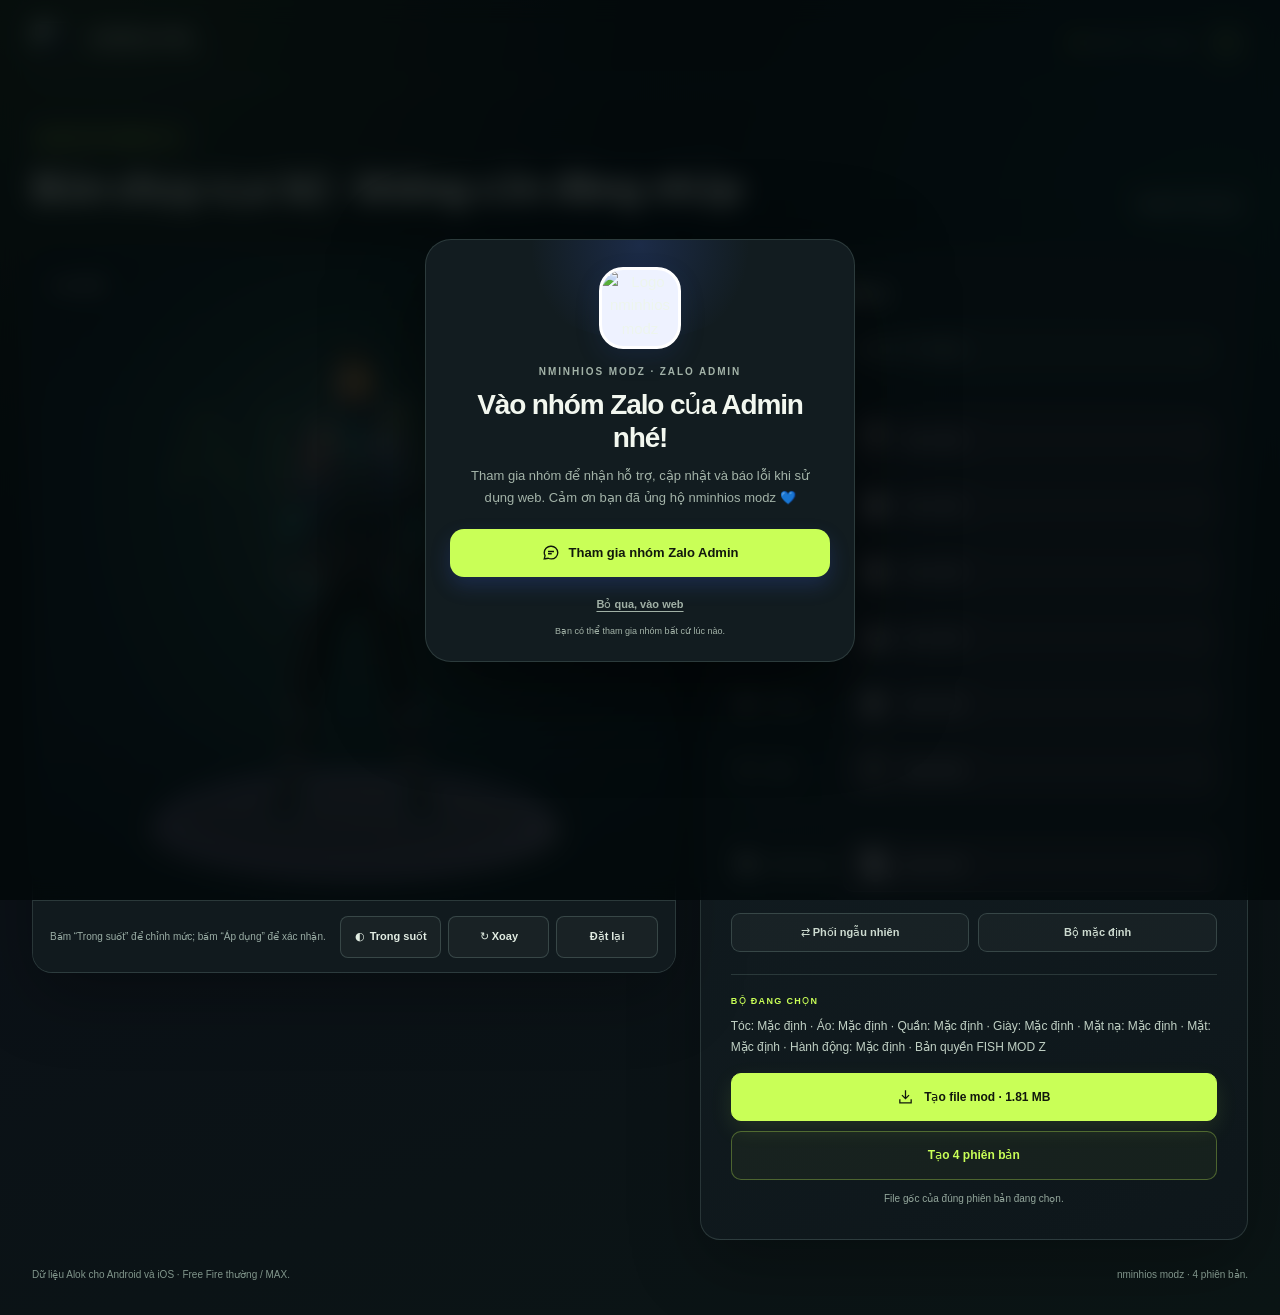
==== index.html @ ad5c14a6 "Add files via upload" ====
<!doctype html>
<html lang="vi">
<head>
  <meta charset="utf-8">
  <meta name="viewport" content="width=device-width,initial-scale=1,maximum-scale=1,user-scalable=no,viewport-fit=cover">
  <meta name="theme-color" content="#090e12">
  <meta name="description" content="nminhios modz — Tùy chỉnh trang phục Alok, xem trước 3D và xuất gói cho Android, iOS, Free Fire thường và MAX.">
  <meta name="author" content="nminhios modz">
  <meta property="og:title" content="nminhios modz — Alok Wardrobe Studio">
  <meta property="og:description" content="Không gian phối đồ Alok hiện đại, xem trước 3D và xuất gói theo phiên bản.">
  <meta property="og:image" content="https://cdn.upanhlaylink.com/i/TLOGJDhT.png">
  <link rel="icon" type="image/png" href="https://cdn.upanhlaylink.com/i/TLOGJDhT.png">
  <link rel="apple-touch-icon" href="https://cdn.upanhlaylink.com/i/TLOGJDhT.png">
  <title>nminhios modz — Alok Wardrobe Studio</title>
  <style>
    :root{color-scheme:dark;--bg:#111116;--panel:#1b1b23;--line:#30303a;--muted:#a1a1b0;--text:#f1f1f6;--accent:#b29aff;--green:#c5ee87}
    *{box-sizing:border-box}body{margin:0;background:var(--bg);color:var(--text);font:15px/1.5 system-ui,-apple-system,BlinkMacSystemFont,"Segoe UI",sans-serif}
    button,select,a{-webkit-tap-highlight-color:transparent}button,select{font:inherit}button,a{touch-action:manipulation}button{cursor:pointer}button:disabled{cursor:wait;opacity:.5}
    button:focus-visible,a:focus-visible,select:focus-visible{outline:3px solid var(--accent);outline-offset:4px}button{color:inherit}a{color:inherit;text-decoration:none}
    .shell{width:min(1240px,calc(100% - 64px));margin:auto}.topbar{height:86px;display:flex;align-items:center;justify-content:space-between;border-bottom:1px solid var(--line)}
    .brand{display:flex;align-items:center;gap:12px;font-size:13px;font-weight:800;letter-spacing:2px}.brandmark{display:grid;place-items:center;background:var(--accent);color:#181026;width:34px;height:34px;border-radius:10px;font-size:21px;letter-spacing:0}
    .platform{color:var(--muted);font-size:12px;display:flex;gap:8px;align-items:center}.dot{height:6px;width:6px;background:var(--green);border-radius:50%}
    .intro{padding:36px 0 26px;display:flex;align-items:flex-end;justify-content:space-between;gap:20px}.eyebrow{color:var(--accent);text-transform:uppercase;letter-spacing:2px;font-size:11px;font-weight:700;margin:0 0 8px}
    h1{font-size:34px;letter-spacing:-1px;line-height:1.15;margin:0 0 9px}.sub{color:var(--muted);margin:0;font-size:13px}.count{color:var(--muted);font-size:12px;padding-bottom:2px}
    .workspace{display:grid;grid-template-columns:minmax(0,1.15fr) minmax(350px,1fr);gap:22px;align-items:start}.stage{border:1px solid var(--line);border-radius:20px;overflow:hidden;background:#17171f;position:sticky;top:20px}
    .stage-head{position:absolute;z-index:2;top:22px;left:24px;right:24px;display:flex;justify-content:space-between;align-items:center;pointer-events:none}.character-name{font-size:20px;font-weight:800;letter-spacing:3px}.badge{font-size:10px;letter-spacing:1px;color:var(--muted);border:1px solid #494950;border-radius:20px;padding:4px 10px}
    #viewport{height:550px;position:relative;background:radial-gradient(ellipse at 50% 45%,#343041 0,#201e29 38%,#17171f 75%)}#viewport canvas{width:100%;height:100%;display:block;touch-action:none}
    .watermark{position:absolute;top:15%;left:50%;transform:translateX(-50%);font-size:100px;font-weight:900;letter-spacing:14px;color:#ffffff05;pointer-events:none;white-space:nowrap}
    #fallback{position:absolute;inset:0;width:100%;height:100%;object-fit:contain;display:none}.preview-message{position:absolute;inset:0;display:grid;place-content:center;padding:35px;text-align:center;color:var(--muted);font-size:13px;pointer-events:none}.preview-message.hidden{display:none}
    .stage-footer{padding:15px 22px;border-top:1px solid var(--line);display:flex;align-items:center;justify-content:space-between;gap:12px}.hint{margin:0;color:var(--muted);font-size:11px;max-width:270px}.view-tools{display:flex;gap:7px;flex-shrink:0}.small-button{background:#252530;border:1px solid #3c3b47;border-radius:8px;min-width:36px;padding:7px 10px;font-size:12px;white-space:nowrap}
    .panel{border:1px solid var(--line);border-radius:20px;padding:24px;background:var(--panel)}.panel-title{margin:0 0 16px;font-size:16px;letter-spacing:-.3px}.presets{display:grid;grid-template-columns:1fr 1fr;gap:10px;margin-bottom:26px}
    .preset{border:1px solid #41404b;background:#24232d;border-radius:12px;text-align:left;padding:12px 14px;transition:background .18s,border-color .18s}.preset:hover{background:#302b3c}.preset[aria-pressed="true"]{border-color:var(--accent);background:#b29aff14}.preset-num{color:var(--muted);font-size:10px;letter-spacing:1.6px;margin-bottom:5px;display:block}.preset-name{font-size:13px;font-weight:650;display:block}.preset-detail{font-size:10px;color:var(--muted);display:block;margin-top:3px}
    .form-row{display:grid;grid-template-columns:91px 1fr;align-items:center;gap:12px;margin:11px 0}.form-row label,.fixed-label{font-size:12px;color:var(--muted)}.row-icon{display:inline-block;width:22px;color:#d2c5f0;font-size:14px}.select-wrap{position:relative}.select-wrap::after{content:'⌄';position:absolute;right:15px;top:8px;pointer-events:none;color:var(--accent)}
    select{width:100%;appearance:none;background:#272631;border:1px solid #44424e;border-radius:10px;padding:10px 36px 10px 13px;color:var(--text);font-size:13px;cursor:pointer;min-height:42px}.fixed-value{background:#202029;border:1px solid #2e2d39;border-radius:10px;padding:10px 13px;font-size:13px;min-height:42px;display:flex;justify-content:space-between;align-items:center}.fixed-value .single{font-size:10px;color:#777684}
    .form-divider{height:1px;background:var(--line);margin:20px 0}.action-note{margin:7px 0 0 103px;font-size:11px;line-height:1.6;color:var(--muted)}.mix-tools{display:flex;gap:8px;margin-top:20px}.mix-tools button{border:1px solid #41404b;border-radius:9px;background:transparent;padding:8px 12px;font-size:12px;flex:1}.mix-tools button:hover{background:#2b2935}
    .download-area{margin-top:21px;border-top:1px solid var(--line);padding-top:20px}.selection-caption{color:var(--muted);font-size:10px;text-transform:uppercase;letter-spacing:1.3px;margin:0 0 6px}.selection-summary{font-size:12px;color:#d1c7e4;margin:0 0 16px;min-height:36px;line-height:1.7}.download{display:flex;width:100%;gap:10px;justify-content:center;align-items:center;background:var(--green);color:#202618;border:0;border-radius:11px;padding:13px 14px;font-weight:750;font-size:13px}.download:hover{background:#d5faa1}.download:disabled{background:#434b36;color:#a2aa96}.download svg{width:17px;height:17px}.status{font-size:11px;text-align:center;color:var(--muted);margin:10px 0 0;min-height:17px}.status.error{color:#ffaaaa}
    footer{color:#777684;padding:28px 0 30px;font-size:10px;display:flex;justify-content:space-between;gap:15px}footer a{text-decoration:underline}.noscript{padding:20px;color:#ffaaaa}
    @media(max-width:860px){.shell{width:calc(100% - 36px)}.workspace{grid-template-columns:1fr}.stage{position:relative;top:0}#viewport{height:470px}.intro{padding:26px 0 22px}.topbar{height:72px}.panel{padding:22px}.hint{max-width:240px}h1{font-size:29px}}
    @media(max-width:440px){.shell{width:calc(100% - 24px)}.platform{font-size:10px}.brand{font-size:11px;letter-spacing:1px}.brandmark{width:30px;height:30px}.count{display:none}#viewport{height:375px}.watermark{font-size:72px}.stage-head{top:17px;left:20px;right:20px}.stage-footer{padding:13px 16px}.hint{max-width:200px;font-size:10px}.small-button{padding:7px 8px}.panel{padding:18px}.form-row{grid-template-columns:78px 1fr;gap:8px}.action-note{margin-left:86px}.presets{gap:8px}.preset{padding:11px}.preset-detail{font-size:9px}footer{flex-direction:column;gap:5px}}
    @media(prefers-reduced-motion:reduce){*{transition:none!important;scroll-behavior:auto!important}}
  
    /* ===== Bộ chọn phiên bản ===== */
    .version-screen{padding:42px 0 28px}.version-card{background:#111318;border:1px solid var(--line);border-radius:18px;padding:24px;box-shadow:0 18px 50px rgba(0,0,0,.18)}
    .version-card h2{margin:0 0 7px;font-size:clamp(25px,4vw,38px);letter-spacing:-.03em}.version-card>p{margin:0 0 24px;color:var(--muted);line-height:1.6}
    .version-step{margin-top:22px}.version-step-title{display:flex;align-items:center;gap:9px;margin:0 0 12px;font-size:12px;font-weight:800;letter-spacing:.13em;text-transform:uppercase;color:#c9ccd4}.step-number{display:grid;place-items:center;width:24px;height:24px;border-radius:50%;background:#20242d;color:#fff;font-size:11px}
    .choice-grid{display:grid;grid-template-columns:repeat(2,minmax(0,1fr));gap:12px}.choice-card{width:100%;text-align:left;background:#171a20;border:1px solid #2a2e37;color:#f4f4f5;border-radius:13px;padding:17px 18px;cursor:pointer;transition:.18s ease}.choice-card:hover{border-color:#555c69;transform:translateY(-1px)}.choice-card.active{border-color:#f2f2f2;background:#20242b;box-shadow:inset 0 0 0 1px #f2f2f2}.choice-card strong{display:block;font-size:15px;margin-bottom:4px}.choice-card small{color:#8f96a3;font-size:12px}.choice-card.active small{color:#c8cbd2}
    .package-list{display:grid;gap:12px}.package-card{display:flex;align-items:center;justify-content:space-between;gap:16px;background:#171a20;border:1px solid #2a2e37;border-radius:13px;padding:18px;cursor:pointer;color:#fff;text-align:left}.package-card:hover{border-color:#777e8b}.package-card strong{display:block;margin-bottom:5px;font-size:15px}.package-card small{color:#9399a5}.package-arrow{font-size:22px;color:#d7dae0}.empty-version{border:1px dashed #343943;border-radius:13px;padding:24px;text-align:center;color:#8f96a3;background:#13161b}.empty-version strong{display:block;color:#d6d8dd;margin-bottom:6px}.hidden-version{display:none!important}.back-version{border:0;background:transparent;color:#a8aeb9;padding:0;cursor:pointer;font:inherit}.back-version:hover{color:#fff}.current-version{display:flex;align-items:center;gap:8px}
    @media(max-width:640px){.choice-grid{grid-template-columns:1fr}.version-screen{padding-top:24px}.version-card{padding:18px}}


</style>
<!-- Three.js (MIT)
The MIT License

Copyright © 2010-2025 three.js authors

Permission is hereby granted, free of charge, to any person obtaining a copy
of this software and associated documentation files (the "Software"), to deal
in the Software without restriction, including without limitation the rights
to use, copy, modify, merge, publish, distribute, sublicense, and/or sell
copies of the Software, and to permit persons to whom the Software is
furnished to do so, subject to the following conditions:

The above copyright notice and this permission notice shall be included in
all copies or substantial portions of the Software.

THE SOFTWARE IS PROVIDED "AS IS", WITHOUT WARRANTY OF ANY KIND, EXPRESS OR
IMPLIED, INCLUDING BUT NOT LIMITED TO THE WARRANTIES OF MERCHANTABILITY,
FITNESS FOR A PARTICULAR PURPOSE AND NONINFRINGEMENT. IN NO EVENT SHALL THE
AUTHORS OR COPYRIGHT HOLDERS BE LIABLE FOR ANY CLAIM, DAMAGES OR OTHER
LIABILITY, WHETHER IN AN ACTION OF CONTRACT, TORT OR OTHERWISE, ARISING FROM,
OUT OF OR IN CONNECTION WITH THE SOFTWARE OR THE USE OR OTHER DEALINGS IN
THE SOFTWARE.

-->



<style>.fish-top-actions{display:flex;align-items:center;gap:16px}.fish-nav{position:relative}.fish-menu-toggle{display:grid;place-items:center;width:42px;height:42px;border:1px solid var(--line);border-radius:10px;background:var(--panel);color:var(--text)}.fish-menu{position:absolute;right:0;top:50px;width:180px;z-index:50;padding:6px;background:var(--panel);border:1px solid var(--line);border-radius:12px;box-shadow:0 12px 35px #0008}.fish-menu[hidden]{display:none}.fish-menu a{display:block;padding:12px;border-radius:7px}.fish-menu a:hover{background:#302b40}@media(max-width:500px){.fish-top-actions .platform{display:none}.brand{font-size:10px;letter-spacing:1px}}</style><script defer src="./fish-menu.js"></script><script defer src="./fish-auth-return.js"></script>
<script defer src="./fish-export-points.js"></script><link rel="stylesheet" href="./category-icons.css"><link rel="stylesheet" href="./item-picker.css"><script defer src="./item-picker.js?v=20261011-1347"></script></head>
<body>
  <div class="shell">
    <header class="topbar">
      <a class="brand" href="#" aria-label="Trang chủ nminhios modz">
        <img class="brandmark" src="https://cdn.upanhlaylink.com/i/TLOGJDhT.png" alt="" width="44" height="44" fetchpriority="high">
        <span class="brand-lockup"><span class="brand-name">nminhios modz</span><span class="brand-subtitle">WARDROBE STUDIO</span></span>
      </a>
      <div class="fish-top-actions"><div class="platform"><span class="dot"></span> <span id="platform-label">Chọn phiên bản</span></div><div class="fish-nav"><button id="fish-menu-toggle" class="fish-menu-toggle" type="button" aria-label="Mở menu" aria-expanded="false" aria-controls="fish-menu"><svg width="23" height="23" viewBox="0 0 24 24" fill="none" stroke="currentColor" stroke-width="2" aria-hidden="true"><path d="M4 6h16M4 12h16M4 18h16"/></svg></button><nav id="fish-menu" class="fish-menu" aria-label="Menu chính" hidden><a href="./account.html">Chế độ chạy</a><a href="./earn.html">Hướng dẫn xuất</a><a href="https://zalo.me/g/dlqhlvurg4hyfahit1ou">Báo lỗi</a></nav></div></div>
    </header>



    <div class="intro" id="wardrobe-intro">
      <div><p class="eyebrow">PHỐI ĐỒ NHÂN VẬT</p><h1 id="fish-mod-turns" aria-live="polite">Đang tải lượt mod…</h1></div>
      <span class="count">Android · Free Fire thường</span>
    </div>
    <main class="workspace" id="wardrobe-workspace">
      
      <section class="stage" aria-label="Xem trước nhân vật Alok">
        <div class="stage-head"><span class="character-name">ALOK</span><span class="badge" id="preview-badge">XEM 3D</span></div>
        <div id="viewport">
          <span class="watermark" aria-hidden="true">ALOK</span>
          <img id="fallback" alt="Alok mặc bộ trang phục đang chọn">
          <div id="preview-message" class="preview-message" role="status">Đang mở Alok… Nếu khung xem trước không chạy, hãy tải file xuống và mở bằng Chrome hoặc Edge.</div>
        </div>
        <div class="stage-footer">
          <p id="preview-hint" class="hint">Bấm “Trong suốt” để chỉnh mức trong suốt của riêng nhân vật.</p>
          <div class="view-tools">
            <div class="transparency-control">
              <button class="small-button" id="character-transparency-toggle" type="button" aria-pressed="false" aria-expanded="false" aria-controls="transparency-popover" title="Chỉnh độ trong suốt của nhân vật">Trong suốt</button>
              <div class="transparency-popover" id="transparency-popover" role="dialog" aria-label="Điều chỉnh độ trong suốt" hidden>
                <div class="transparency-popover-head"><label for="character-transparency-range">Độ trong suốt</label><output id="character-transparency-value" for="character-transparency-range">28%</output></div>
                <input id="character-transparency-range" type="range" min="1" max="100" step="1" value="28" aria-label="Độ trong suốt của nhân vật từ 1 đến 100 phần trăm">
                <div class="transparency-range-labels"><span>1% · gần như đặc</span><span>100% · trong suốt</span></div>
                <p class="transparency-popover-note">Kéo thanh chọn mức, rồi bấm Áp dụng để thực hiện.</p>
                <div class="transparency-popover-actions">
                  <button id="character-transparency-restore" type="button">Khôi phục</button>
                  <button id="character-transparency-apply" type="button">Áp dụng</button>
                </div>
              </div>
            </div>
            <button class="small-button" id="rotate" type="button" aria-pressed="false" title="Tự xoay nhân vật">↻ Xoay</button>
            <button class="small-button" id="front" type="button" title="Trở về góc nhìn phía trước">Đặt lại</button>
          </div>
        </div>
      </section>
      <section class="panel" aria-label="Chọn trang phục">
        <h2 class="panel-title">Chọn trang phục</h2>
        <form id="wardrobe-form">
          <div hidden><select id="character" name="character"><option value="alok" selected>Alok</option></select></div>
          <div class="form-row"><label for="version">Phiên bản</label><div class="select-wrap"><select id="version" name="version">
            <option value="android-normal">Android · FF thường</option>
            <option value="android-max">Android · FF MAX</option>
            <option value="ios-normal">iOS · FF thường</option>
            <option value="ios-max">iOS · FF MAX</option>
          </select></div></div>
          <div class="form-divider"></div>
          <div class="form-row"><label for="hair"><img class="row-icon category-icon" src="./assets/category-icons/hair.webp" alt="" aria-hidden="true" width="32" height="32">Tóc</label><div class="select-wrap"><select id="hair" name="hair"></select></div></div>
          <div class="form-row"><label for="top"><img class="row-icon category-icon" src="./assets/category-icons/top.webp" alt="" aria-hidden="true" width="32" height="32">Áo</label><div class="select-wrap"><select id="top" name="top"></select></div></div>
          <div class="form-row"><label for="bottom"><img class="row-icon category-icon" src="./assets/category-icons/bottom.webp" alt="" aria-hidden="true" width="32" height="32">Quần</label><div class="select-wrap"><select id="bottom" name="bottom"></select></div></div>
          <div class="form-row"><label for="shoes"><img class="row-icon category-icon" src="./assets/category-icons/shoes.webp" alt="" aria-hidden="true" width="32" height="32">Giày</label><div class="select-wrap"><select id="shoes" name="shoes"></select></div></div>
          <div class="form-row"><label for="mask"><img class="row-icon category-icon" src="./assets/category-icons/mask.webp" alt="" aria-hidden="true" width="32" height="32">Mặt nạ</label><div class="select-wrap"><select id="mask" name="mask"></select></div></div>
          <div class="form-row"><label for="face"><img class="row-icon category-icon" src="./assets/category-icons/face.webp" alt="" aria-hidden="true" width="32" height="32">Mặt</label><div class="select-wrap"><select id="face" name="face"></select></div></div>
          <div class="form-divider"></div>
          <div class="form-row"><label for="action"><img class="row-icon category-icon" src="./assets/category-icons/action.webp" alt="" aria-hidden="true" width="32" height="32">Hành động</label><div class="select-wrap"><select id="action" name="action"></select></div></div>
        </form>
        <div class="mix-tools"><button id="randomize" type="button">⇄ Phối ngẫu nhiên</button><button id="reset" type="button">Bộ mặc định</button></div>
        <div class="download-area">
          <p class="selection-caption">Bộ đang chọn</p><p class="selection-summary" id="selection-summary" aria-live="polite"></p>
          <button class="download" id="download" type="button" disabled><svg aria-hidden="true" viewBox="0 0 24 24" fill="none" stroke="currentColor" stroke-width="1.8"><path d="M12 3v12m-5-5 5 5 5-5M4 16v5h16v-5"/></svg><span id="download-label">Đang tải dữ liệu…</span></button>
          <button class="download" id="download-all" type="button" disabled style="margin-top:10px"><span id="download-all-label">Tạo 4 phiên bản</span></button>
          <p id="status" class="status" role="status" aria-live="polite">Lựa chọn của bạn được lưu trên trình duyệt này.</p>
        </div>
      </section>
    </main>
    <noscript><p class="noscript">Bật JavaScript để chọn trang phục và tải file.</p></noscript>
    <footer><span>Dữ liệu Alok cho Android và iOS · Free Fire thường / MAX.</span><span>nminhios modz · 4 phiên bản.</span></footer>
  </div>

<script>
(() => {
 const versions=['android-normal','android-max','ios-normal','ios-max'];
 let saved;try{saved=localStorage.getItem('alok-current-version');}catch{}
 window.currentAlokVersion=versions.includes(saved)?saved:'android-normal';
 document.getElementById('version').value=window.currentAlokVersion;
})();
</script>
  <!-- Mọi dữ liệu được lưu ngay trong file này. Không xóa khối alok-data. -->
<script type="application/json" id="alok-data"></script>


<script type="application/json" id="shared-preview-data">{"encoding":"alok-gzip-shared-v1","data":"./eH,!!!!!!^$P+1h%*q@9t6)i36WW?K|k[H6Cid@pAKXHgv[|8Aoab1V_!W!:?a_h^kIs!!!!!","compact85":true,"byteLength":57}</script>
<script id="alok-data-unpack">!function(f){typeof module!='undefined'&&typeof exports=='object'?module.exports=f():typeof define!='undefined'&&define.amd?define(f):(typeof self!='undefined'?self:this).fflate=f()}(function(){var _e={};"use strict";var t=(typeof module!='undefined'&&typeof exports=='object'?function(_f){"use strict";var e,t=";var __w=require('worker_threads');__w.parentPort.on('message',function(m){onmessage({data:m})}),postMessage=function(m,t){__w.parentPort.postMessage(m,t)},close=process.exit;self=global";try{e=require("worker_threads").Worker}catch(e){}exports.default=e?function(r,n,o,a,s){var u=!1,i=new e(r+t,{eval:!0}).on("error",(function(e){return s(e,null)})).on("message",(function(e){return s(null,e)})).on("exit",(function(e){e&&!u&&s(Error("exited with code "+e),null)}));return i.postMessage(o,a),i.terminate=function(){return u=!0,e.prototype.terminate.call(i)},i}:function(e,t,r,n,o){setImmediate((function(){return o(Error("async operations unsupported - update to Node 12+ (or Node 10-11 with the --experimental-worker CLI flag)"),null)}));var a=function(){};return{terminate:a,postMessage:a}};return _f}:function(_f){"use strict";var e={};_f.default=function(r,t,s,a,n){var o=new Worker(e[t]||(e[t]=URL.createObjectURL(new Blob([r+';addEventListener("error",function(e){e=e.error;postMessage({$e$:[e.message,e.code,e.stack]})})'],{type:"text/javascript"}))));return o.onmessage=function(e){var r=e.data,t=r.$e$;if(t){var s=Error(t[0]);s.code=t[1],s.stack=t[2],n(s,null)}else n(null,r)},o.postMessage(s,a),o};return _f})({}),n=Uint8Array,r=Uint16Array,e=Int32Array,i=new n([0,0,0,0,0,0,0,0,1,1,1,1,2,2,2,2,3,3,3,3,4,4,4,4,5,5,5,5,0,0,0,0]),o=new n([0,0,0,0,1,1,2,2,3,3,4,4,5,5,6,6,7,7,8,8,9,9,10,10,11,11,12,12,13,13,0,0]),s=new n([16,17,18,0,8,7,9,6,10,5,11,4,12,3,13,2,14,1,15]),a=function(t,n){for(var i=new r(31),o=0;o<31;++o)i[o]=n+=1<<t[o-1];var s=new e(i[30]);for(o=1;o<30;++o)for(var a=i[o];a<i[o+1];++a)s[a]=a-i[o]<<5|o;return{b:i,r:s}},u=a(i,2),h=u.b,f=u.r;h[28]=258,f[258]=28;for(var l=a(o,0),c=l.b,p=l.r,v=new r(32768),d=0;d<32768;++d){var g=(43690&d)>>1|(21845&d)<<1;v[d]=((65280&(g=(61680&(g=(52428&g)>>2|(13107&g)<<2))>>4|(3855&g)<<4))>>8|(255&g)<<8)>>1}var y=function(t,n,e){for(var i=t.length,o=0,s=new r(n);o<i;++o)t[o]&&++s[t[o]-1];var a,u=new r(n);for(o=1;o<n;++o)u[o]=u[o-1]+s[o-1]<<1;if(e){a=new r(1<<n);var h=15-n;for(o=0;o<i;++o)if(t[o])for(var f=o<<4|t[o],l=n-t[o],c=u[t[o]-1]++<<l,p=c|(1<<l)-1;c<=p;++c)a[v[c]>>h]=f}else for(a=new r(i),o=0;o<i;++o)t[o]&&(a[o]=v[u[t[o]-1]++]>>15-t[o]);return a},m=new n(288);for(d=0;d<144;++d)m[d]=8;for(d=144;d<256;++d)m[d]=9;for(d=256;d<280;++d)m[d]=7;for(d=280;d<288;++d)m[d]=8;var b=new n(32);for(d=0;d<32;++d)b[d]=5;var w=y(m,9,0),x=y(m,9,1),z=y(b,5,0),k=y(b,5,1),M=function(t){for(var n=t[0],r=1;r<t.length;++r)t[r]>n&&(n=t[r]);return n},S=function(t,n,r){var e=n/8|0;return(t[e]|t[e+1]<<8)>>(7&n)&r},A=function(t,n){var r=n/8|0;return(t[r]|t[r+1]<<8|t[r+2]<<16)>>(7&n)},T=function(t){return(t+7)/8|0},D=function(t,r,e){return(null==r||r<0)&&(r=0),(null==e||e>t.length)&&(e=t.length),new n(t.subarray(r,e))};_e.FlateErrorCode={UnexpectedEOF:0,InvalidBlockType:1,InvalidLengthLiteral:2,InvalidDistance:3,StreamFinished:4,NoStreamHandler:5,InvalidHeader:6,NoCallback:7,InvalidUTF8:8,ExtraFieldTooLong:9,InvalidDate:10,FilenameTooLong:11,StreamFinishing:12,InvalidZipData:13,UnknownCompressionMethod:14};var C=["unexpected EOF","invalid block type","invalid length/literal","invalid distance","stream finished","no stream handler",,"no callback","invalid UTF-8 data","extra field too long","date not in range 1980-2099","filename too long","stream finishing","invalid zip data"],I=function(t,n,r){var e=Error(n||C[t]);if(e.code=t,Error.captureStackTrace&&Error.captureStackTrace(e,I),!r)throw e;return e},U=function(t,r,e,a){var u=t.length,f=a?a.length:0;if(!u||r.f&&!r.l)return e||new n(0);var l=!e,p=l||2!=r.i,v=r.i;l&&(e=new n(3*u));var d=function(t){var r=e.length;if(t>r){var i=new n(Math.max(2*r,t));i.set(e),e=i}},g=r.f||0,m=r.p||0,b=r.b||0,w=r.l,z=r.d,C=r.m,U=r.n,F=8*u;do{if(!w){g=S(t,m,1);var E=S(t,m+1,3);if(m+=3,!E){var Z=t[(J=T(m)+4)-4]|t[J-3]<<8,q=J+Z;if(q>u){v&&I(0);break}p&&d(b+Z),e.set(t.subarray(J,q),b),r.b=b+=Z,r.p=m=8*q,r.f=g;continue}if(1==E)w=x,z=k,C=9,U=5;else if(2==E){var O=S(t,m,31)+257,G=S(t,m+10,15)+4,L=O+S(t,m+5,31)+1;m+=14;for(var H=new n(L),j=new n(19),N=0;N<G;++N)j[s[N]]=S(t,m+3*N,7);m+=3*G;var P=M(j),B=(1<<P)-1,Y=y(j,P,1);for(N=0;N<L;){var J,K=Y[S(t,m,B)];if(m+=15&K,(J=K>>4)<16)H[N++]=J;else{var Q=0,R=0;for(16==J?(R=3+S(t,m,3),m+=2,Q=H[N-1]):17==J?(R=3+S(t,m,7),m+=3):18==J&&(R=11+S(t,m,127),m+=7);R--;)H[N++]=Q}}var V=H.subarray(0,O),W=H.subarray(O);C=M(V),U=M(W),w=y(V,C,1),z=y(W,U,1)}else I(1);if(m>F){v&&I(0);break}}p&&d(b+131072);for(var X=(1<<C)-1,$=(1<<U)-1,_=m;;_=m){var tt=(Q=w[A(t,m)&X])>>4;if((m+=15&Q)>F){v&&I(0);break}if(Q||I(2),tt<256)e[b++]=tt;else{if(256==tt){_=m,w=null;break}var nt=tt-254;tt>264&&(nt=S(t,m,(1<<(it=i[N=tt-257]))-1)+h[N],m+=it);var rt=z[A(t,m)&$],et=rt>>4;if(rt||I(3),m+=15&rt,W=c[et],et>3){var it=o[et];W+=A(t,m)&(1<<it)-1,m+=it}if(m>F){v&&I(0);break}p&&d(b+131072);var ot=b+nt;if(b<W){var st=f-W,at=Math.min(W,ot);for(st+b<0&&I(3);b<at;++b)e[b]=a[st+b]}for(;b<ot;++b)e[b]=e[b-W]}}r.l=w,r.p=_,r.b=b,r.f=g,w&&(g=1,r.m=C,r.d=z,r.n=U)}while(!g);return b!=e.length&&l?D(e,0,b):e.subarray(0,b)},F=function(t,n,r){var e=n/8|0;t[e]|=r<<=7&n,t[e+1]|=r>>8},E=function(t,n,r){var e=n/8|0;t[e]|=r<<=7&n,t[e+1]|=r>>8,t[e+2]|=r>>16},Z=function(t,e){for(var i=[],o=0;o<t.length;++o)t[o]&&i.push({s:o,f:t[o]});var s=i.length,a=i.slice();if(!s)return{t:N,l:0};if(1==s){var u=new n(i[0].s+1);return u[i[0].s]=1,{t:u,l:1}}i.sort((function(t,n){return t.f-n.f})),i.push({s:-1,f:25001});var h=i[0],f=i[1],l=0,c=1,p=2;for(i[0]={s:-1,f:h.f+f.f,l:h,r:f};c!=s-1;)h=i[i[l].f<i[p].f?l++:p++],f=i[l!=c&&i[l].f<i[p].f?l++:p++],i[c++]={s:-1,f:h.f+f.f,l:h,r:f};var v=a[0].s;for(o=1;o<s;++o)a[o].s>v&&(v=a[o].s);var d=new r(v+1),g=q(i[c-1],d,0);if(g>e){o=0;var y=0,m=g-e,b=1<<m;for(a.sort((function(t,n){return d[n.s]-d[t.s]||t.f-n.f}));o<s;++o){var w=a[o].s;if(!(d[w]>e))break;y+=b-(1<<g-d[w]),d[w]=e}for(y>>=m;y>0;){var x=a[o].s;d[x]<e?y-=1<<e-d[x]++-1:++o}for(;o>=0&&y;--o){var z=a[o].s;d[z]==e&&(--d[z],++y)}g=e}return{t:new n(d),l:g}},q=function(t,n,r){return-1==t.s?Math.max(q(t.l,n,r+1),q(t.r,n,r+1)):n[t.s]=r},O=function(t){for(var n=t.length;n&&!t[--n];);for(var e=new r(++n),i=0,o=t[0],s=1,a=function(t){e[i++]=t},u=1;u<=n;++u)if(t[u]==o&&u!=n)++s;else{if(!o&&s>2){for(;s>138;s-=138)a(32754);s>2&&(a(s>10?s-11<<5|28690:s-3<<5|12305),s=0)}else if(s>3){for(a(o),--s;s>6;s-=6)a(8304);s>2&&(a(s-3<<5|8208),s=0)}for(;s--;)a(o);s=1,o=t[u]}return{c:e.subarray(0,i),n:n}},G=function(t,n){for(var r=0,e=0;e<n.length;++e)r+=t[e]*n[e];return r},L=function(t,n,r){var e=r.length,i=T(n+2);t[i]=255&e,t[i+1]=e>>8,t[i+2]=255^t[i],t[i+3]=255^t[i+1];for(var o=0;o<e;++o)t[i+o+4]=r[o];return 8*(i+4+e)},H=function(t,n,e,a,u,h,f,l,c,p,v){F(n,v++,e),++u[256];for(var d=Z(u,15),g=d.t,x=d.l,k=Z(h,15),M=k.t,S=k.l,A=O(g),T=A.c,D=A.n,C=O(M),I=C.c,U=C.n,q=new r(19),H=0;H<T.length;++H)++q[31&T[H]];for(H=0;H<I.length;++H)++q[31&I[H]];for(var j=Z(q,7),N=j.t,P=j.l,B=19;B>4&&!N[s[B-1]];--B);var Y,J,K,Q,R=p+5<<3,V=G(u,m)+G(h,b)+f,W=G(u,g)+G(h,M)+f+14+3*B+G(q,N)+2*q[16]+3*q[17]+7*q[18];if(c>=0&&R<=V&&R<=W)return L(n,v,t.subarray(c,c+p));if(F(n,v,1+(W<V)),v+=2,W<V){Y=y(g,x,0),J=g,K=y(M,S,0),Q=M;var X=y(N,P,0);for(F(n,v,D-257),F(n,v+5,U-1),F(n,v+10,B-4),v+=14,H=0;H<B;++H)F(n,v+3*H,N[s[H]]);v+=3*B;for(var $=[T,I],_=0;_<2;++_){var tt=$[_];for(H=0;H<tt.length;++H)F(n,v,X[rt=31&tt[H]]),v+=N[rt],rt>15&&(F(n,v,tt[H]>>5&127),v+=tt[H]>>12)}}else Y=w,J=m,K=z,Q=b;for(H=0;H<l;++H){var nt=a[H];if(nt>255){var rt;E(n,v,Y[257+(rt=nt>>18&31)]),v+=J[rt+257],rt>7&&(F(n,v,nt>>23&31),v+=i[rt]);var et=31&nt;E(n,v,K[et]),v+=Q[et],et>3&&(E(n,v,nt>>5&8191),v+=o[et])}else E(n,v,Y[nt]),v+=J[nt]}return E(n,v,Y[256]),v+J[256]},j=new e([65540,131080,131088,131104,262176,1048704,1048832,2114560,2117632]),N=new n(0),P=function(t,s,a,u,h,l){var c=l.z||t.length,v=new n(u+c+5*(1+Math.ceil(c/7e3))+h),d=v.subarray(u,v.length-h),g=l.l,y=7&(l.r||0);if(s){y&&(d[0]=l.r>>3);for(var m=j[s-1],b=m>>13,w=8191&m,x=(1<<a)-1,z=l.p||new r(32768),k=l.h||new r(x+1),M=Math.ceil(a/3),S=2*M,A=function(n){return(t[n]^t[n+1]<<M^t[n+2]<<S)&x},C=new e(25e3),I=new r(288),U=new r(32),F=0,E=0,Z=l.i||0,q=0,O=l.w||0,G=0;Z+2<c;++Z){var N=A(Z),P=32767&Z,B=k[N];if(z[P]=B,k[N]=P,O<=Z){var Y=c-Z;if((F>7e3||q>24576)&&(Y>423||!g)){y=H(t,d,0,C,I,U,E,q,G,Z-G,y),q=F=E=0,G=Z;for(var J=0;J<286;++J)I[J]=0;for(J=0;J<30;++J)U[J]=0}var K=2,Q=0,R=w,V=P-B&32767;if(Y>2&&N==A(Z-V))for(var W=Math.min(b,Y)-1,X=Math.min(32767,Z),$=Math.min(258,Y);V<=X&&--R&&P!=B;){if(t[Z+K]==t[Z+K-V]){for(var _=0;_<$&&t[Z+_]==t[Z+_-V];++_);if(_>K){if(K=_,Q=V,_>W)break;var tt=Math.min(V,_-2),nt=0;for(J=0;J<tt;++J){var rt=Z-V+J&32767,et=rt-z[rt]&32767;et>nt&&(nt=et,B=rt)}}}V+=(P=B)-(B=z[P])&32767}if(Q){C[q++]=268435456|f[K]<<18|p[Q];var it=31&f[K],ot=31&p[Q];E+=i[it]+o[ot],++I[257+it],++U[ot],O=Z+K,++F}else C[q++]=t[Z],++I[t[Z]]}}for(Z=Math.max(Z,O);Z<c;++Z)C[q++]=t[Z],++I[t[Z]];y=H(t,d,g,C,I,U,E,q,G,Z-G,y),g||(l.r=7&y|d[y/8|0]<<3,y-=7,l.h=k,l.p=z,l.i=Z,l.w=O)}else{for(Z=l.w||0;Z<c+g;Z+=65535){var st=Z+65535;st>=c&&(d[y/8|0]=g,st=c),y=L(d,y+1,t.subarray(Z,st))}l.i=c}return D(v,0,u+T(y)+h)},B=function(){for(var t=new Int32Array(256),n=0;n<256;++n){for(var r=n,e=9;--e;)r=(1&r&&-306674912)^r>>>1;t[n]=r}return t}(),Y=function(){var t=-1;return{p:function(n){for(var r=t,e=0;e<n.length;++e)r=B[255&r^n[e]]^r>>>8;t=r},d:function(){return~t}}},J=function(){var t=1,n=0;return{p:function(r){for(var e=t,i=n,o=0|r.length,s=0;s!=o;){for(var a=Math.min(s+2655,o);s<a;++s)i+=e+=r[s];e=(65535&e)+15*(e>>16),i=(65535&i)+15*(i>>16)}t=e,n=i},d:function(){return(255&(t%=65521))<<24|(65280&t)<<8|(255&(n%=65521))<<8|n>>8}}},K=function(t,r,e,i,o){if(!o&&(o={l:1},r.dictionary)){var s=r.dictionary.subarray(-32768),a=new n(s.length+t.length);a.set(s),a.set(t,s.length),t=a,o.w=s.length}return P(t,null==r.level?6:r.level,null==r.mem?o.l?Math.ceil(1.5*Math.max(8,Math.min(13,Math.log(t.length)))):20:12+r.mem,e,i,o)},Q=function(t,n){var r={};for(var e in t)r[e]=t[e];for(var e in n)r[e]=n[e];return r},R=function(t,n,r){for(var e=t(),i=""+t,o=i.slice(i.indexOf("[")+1,i.lastIndexOf("]")).replace(/\s+/g,"").split(","),s=0;s<e.length;++s){var a=e[s],u=o[s];if("function"==typeof a){n+=";"+u+"=";var h=""+a;if(a.prototype)if(-1!=h.indexOf("[native code]")){var f=h.indexOf(" ",8)+1;n+=h.slice(f,h.indexOf("(",f))}else for(var l in n+=h,a.prototype)n+=";"+u+".prototype."+l+"="+a.prototype[l];else n+=h}else r[u]=a}return n},V=[],W=function(t){var n=[];for(var r in t)t[r].buffer&&n.push((t[r]=new t[r].constructor(t[r])).buffer);return n},X=function(n,r,e,i){if(!V[e]){for(var o="",s={},a=n.length-1,u=0;u<a;++u)o=R(n[u],o,s);V[e]={c:R(n[a],o,s),e:s}}var h=Q({},V[e].e);return(0,t.default)(V[e].c+";onmessage=function(e){for(var k in e.data)self[k]=e.data[k];onmessage="+r+"}",e,h,W(h),i)},$=function(){return[n,r,e,i,o,s,h,c,x,k,v,C,y,M,S,A,T,D,I,U,Tt,it,ot]},_=function(){return[n,r,e,i,o,s,f,p,w,m,z,b,v,j,N,y,F,E,Z,q,O,G,L,H,T,D,P,K,kt,it]},tt=function(){return[pt,gt,ct,Y,B]},nt=function(){return[vt,dt]},rt=function(){return[yt,ct,J]},et=function(){return[mt]},it=function(t){return postMessage(t,[t.buffer])},ot=function(t){return t&&{out:t.size&&new n(t.size),dictionary:t.dictionary}},st=function(t,n,r,e,i,o){var s=X(r,e,i,(function(t,n){s.terminate(),o(t,n)}));return s.postMessage([t,n],n.consume?[t.buffer]:[]),function(){s.terminate()}},at=function(t){return t.ondata=function(t,n){return postMessage([t,n],[t.buffer])},function(n){n.data.length?(t.push(n.data[0],n.data[1]),postMessage([n.data[0].length])):t.flush()}},ut=function(t,n,r,e,i,o,s){var a,u=X(t,e,i,(function(t,r){t?(u.terminate(),n.ondata.call(n,t)):Array.isArray(r)?1==r.length?(n.queuedSize-=r[0],n.ondrain&&n.ondrain(r[0])):(r[1]&&u.terminate(),n.ondata.call(n,t,r[0],r[1])):s(r)}));u.postMessage(r),n.queuedSize=0,n.push=function(t,r){n.ondata||I(5),a&&n.ondata(I(4,0,1),null,!!r),n.queuedSize+=t.length,u.postMessage([t,a=r],[t.buffer])},n.terminate=function(){u.terminate()},o&&(n.flush=function(){u.postMessage([])})},ht=function(t,n){return t[n]|t[n+1]<<8},ft=function(t,n){return(t[n]|t[n+1]<<8|t[n+2]<<16|t[n+3]<<24)>>>0},lt=function(t,n){return ft(t,n)+4294967296*ft(t,n+4)},ct=function(t,n,r){for(;r;++n)t[n]=r,r>>>=8},pt=function(t,n){var r=n.filename;if(t[0]=31,t[1]=139,t[2]=8,t[8]=n.level<2?4:9==n.level?2:0,t[9]=3,0!=n.mtime&&ct(t,4,Math.floor(new Date(n.mtime||Date.now())/1e3)),r){t[3]=8;for(var e=0;e<=r.length;++e)t[e+10]=r.charCodeAt(e)}},vt=function(t){31==t[0]&&139==t[1]&&8==t[2]||I(6,"invalid gzip data");var n=t[3],r=10;4&n&&(r+=2+(t[10]|t[11]<<8));for(var e=(n>>3&1)+(n>>4&1);e>0;e-=!t[r++]);return r+(2&n)},dt=function(t){var n=t.length;return(t[n-4]|t[n-3]<<8|t[n-2]<<16|t[n-1]<<24)>>>0},gt=function(t){return 10+(t.filename?t.filename.length+1:0)},yt=function(t,n){var r=n.level,e=0==r?0:r<6?1:9==r?3:2;if(t[0]=120,t[1]=e<<6|(n.dictionary&&32),t[1]|=31-(t[0]<<8|t[1])%31,n.dictionary){var i=J();i.p(n.dictionary),ct(t,2,i.d())}},mt=function(t,n){return(8!=(15&t[0])||t[0]>>4>7||(t[0]<<8|t[1])%31)&&I(6,"invalid zlib data"),(t[1]>>5&1)==+!n&&I(6,"invalid zlib data: "+(32&t[1]?"need":"unexpected")+" dictionary"),2+(t[1]>>3&4)};function bt(t,n){return"function"==typeof t&&(n=t,t={}),this.ondata=n,t}var wt=function(){function t(t,r){if("function"==typeof t&&(r=t,t={}),this.ondata=r,this.o=t||{},this.s={l:0,i:32768,w:32768,z:32768},this.b=new n(98304),this.o.dictionary){var e=this.o.dictionary.subarray(-32768);this.b.set(e,32768-e.length),this.s.i=32768-e.length}}return t.prototype.p=function(t,n){this.ondata(K(t,this.o,0,0,this.s),n)},t.prototype.push=function(t,r){this.ondata||I(5),this.s.l&&I(4);var e=t.length+this.s.z;if(e>this.b.length){if(e>2*this.b.length-32768){var i=new n(-32768&e);i.set(this.b.subarray(0,this.s.z)),this.b=i}var o=this.b.length-this.s.z;this.b.set(t.subarray(0,o),this.s.z),this.s.z=this.b.length,this.p(this.b,!1),this.b.set(this.b.subarray(-32768)),this.b.set(t.subarray(o),32768),this.s.z=t.length-o+32768,this.s.i=32766,this.s.w=32768}else this.b.set(t,this.s.z),this.s.z+=t.length;this.s.l=1&r,(this.s.z>this.s.w+8191||r)&&(this.p(this.b,r||!1),this.s.w=this.s.i,this.s.i-=2)},t.prototype.flush=function(){this.ondata||I(5),this.s.l&&I(4),this.p(this.b,!1),this.s.w=this.s.i,this.s.i-=2},t}();_e.Deflate=wt;var xt=function(){return function(t,n){ut([_,function(){return[at,wt]}],this,bt.call(this,t,n),(function(t){var n=new wt(t.data);onmessage=at(n)}),6,1)}}();function zt(t,n,r){return r||(r=n,n={}),"function"!=typeof r&&I(7),st(t,n,[_],(function(t){return it(kt(t.data[0],t.data[1]))}),0,r)}function kt(t,n){return K(t,n||{},0,0)}_e.AsyncDeflate=xt,_e.deflate=zt,_e.deflateSync=kt;var Mt=function(){function t(t,r){"function"==typeof t&&(r=t,t={}),this.ondata=r;var e=t&&t.dictionary&&t.dictionary.subarray(-32768);this.s={i:0,b:e?e.length:0},this.o=new n(32768),this.p=new n(0),e&&this.o.set(e)}return t.prototype.e=function(t){if(this.ondata||I(5),this.d&&I(4),this.p.length){if(t.length){var r=new n(this.p.length+t.length);r.set(this.p),r.set(t,this.p.length),this.p=r}}else this.p=t},t.prototype.c=function(t){this.s.i=+(this.d=t||!1);var n=this.s.b,r=U(this.p,this.s,this.o);this.ondata(D(r,n,this.s.b),this.d),this.o=D(r,this.s.b-32768),this.s.b=this.o.length,this.p=D(this.p,this.s.p/8|0),this.s.p&=7},t.prototype.push=function(t,n){this.e(t),this.c(n)},t}();_e.Inflate=Mt;var St=function(){return function(t,n){ut([$,function(){return[at,Mt]}],this,bt.call(this,t,n),(function(t){var n=new Mt(t.data);onmessage=at(n)}),7,0)}}();function At(t,n,r){return r||(r=n,n={}),"function"!=typeof r&&I(7),st(t,n,[$],(function(t){return it(Tt(t.data[0],ot(t.data[1])))}),1,r)}function Tt(t,n){return U(t,{i:2},n&&n.out,n&&n.dictionary)}_e.AsyncInflate=St,_e.inflate=At,_e.inflateSync=Tt;var Dt=function(){function t(t,n){this.c=Y(),this.l=0,this.v=1,wt.call(this,t,n)}return t.prototype.push=function(t,n){this.c.p(t),this.l+=t.length,wt.prototype.push.call(this,t,n)},t.prototype.p=function(t,n){var r=K(t,this.o,this.v&&gt(this.o),n&&8,this.s);this.v&&(pt(r,this.o),this.v=0),n&&(ct(r,r.length-8,this.c.d()),ct(r,r.length-4,this.l)),this.ondata(r,n)},t.prototype.flush=function(){wt.prototype.flush.call(this)},t}();_e.Gzip=Dt,_e.Compress=Dt;var Ct=function(){return function(t,n){ut([_,tt,function(){return[at,wt,Dt]}],this,bt.call(this,t,n),(function(t){var n=new Dt(t.data);onmessage=at(n)}),8,1)}}();function It(t,n,r){return r||(r=n,n={}),"function"!=typeof r&&I(7),st(t,n,[_,tt,function(){return[Ut]}],(function(t){return it(Ut(t.data[0],t.data[1]))}),2,r)}function Ut(t,n){n||(n={});var r=Y(),e=t.length;r.p(t);var i=K(t,n,gt(n),8),o=i.length;return pt(i,n),ct(i,o-8,r.d()),ct(i,o-4,e),i}_e.AsyncGzip=Ct,_e.AsyncCompress=Ct,_e.gzip=It,_e.compress=It,_e.gzipSync=Ut,_e.compressSync=Ut;var Ft=function(){function t(t,n){this.v=1,this.r=0,Mt.call(this,t,n)}return t.prototype.push=function(t,r){if(Mt.prototype.e.call(this,t),this.r+=t.length,this.v){var e=this.p.subarray(this.v-1),i=e.length>3?vt(e):4;if(i>e.length){if(!r)return}else this.v>1&&this.onmember&&this.onmember(this.r-e.length);this.p=e.subarray(i),this.v=0}Mt.prototype.c.call(this,r),!this.s.f||this.s.l||r||(this.v=T(this.s.p)+9,this.s={i:0},this.o=new n(0),this.push(new n(0),r))},t}();_e.Gunzip=Ft;var Et=function(){return function(t,n){var r=this;ut([$,nt,function(){return[at,Mt,Ft]}],this,bt.call(this,t,n),(function(t){var n=new Ft(t.data);n.onmember=function(t){return postMessage(t)},onmessage=at(n)}),9,0,(function(t){return r.onmember&&r.onmember(t)}))}}();function Zt(t,n,r){return r||(r=n,n={}),"function"!=typeof r&&I(7),st(t,n,[$,nt,function(){return[qt]}],(function(t){return it(qt(t.data[0],t.data[1]))}),3,r)}function qt(t,r){var e=vt(t);return e+8>t.length&&I(6,"invalid gzip data"),U(t.subarray(e,-8),{i:2},r&&r.out||new n(dt(t)),r&&r.dictionary)}_e.AsyncGunzip=Et,_e.gunzip=Zt,_e.gunzipSync=qt;var Ot=function(){function t(t,n){this.c=J(),this.v=1,wt.call(this,t,n)}return t.prototype.push=function(t,n){this.c.p(t),wt.prototype.push.call(this,t,n)},t.prototype.p=function(t,n){var r=K(t,this.o,this.v&&(this.o.dictionary?6:2),n&&4,this.s);this.v&&(yt(r,this.o),this.v=0),n&&ct(r,r.length-4,this.c.d()),this.ondata(r,n)},t.prototype.flush=function(){wt.prototype.flush.call(this)},t}();_e.Zlib=Ot;var Gt=function(){return function(t,n){ut([_,rt,function(){return[at,wt,Ot]}],this,bt.call(this,t,n),(function(t){var n=new Ot(t.data);onmessage=at(n)}),10,1)}}();function Lt(t,n,r){return r||(r=n,n={}),"function"!=typeof r&&I(7),st(t,n,[_,rt,function(){return[Ht]}],(function(t){return it(Ht(t.data[0],t.data[1]))}),4,r)}function Ht(t,n){n||(n={});var r=J();r.p(t);var e=K(t,n,n.dictionary?6:2,4);return yt(e,n),ct(e,e.length-4,r.d()),e}_e.AsyncZlib=Gt,_e.zlib=Lt,_e.zlibSync=Ht;var jt=function(){function t(t,n){Mt.call(this,t,n),this.v=t&&t.dictionary?2:1}return t.prototype.push=function(t,n){if(Mt.prototype.e.call(this,t),this.v){if(this.p.length<6&&!n)return;this.p=this.p.subarray(mt(this.p,this.v-1)),this.v=0}n&&(this.p.length<4&&I(6,"invalid zlib data"),this.p=this.p.subarray(0,-4)),Mt.prototype.c.call(this,n)},t}();_e.Unzlib=jt;var Nt=function(){return function(t,n){ut([$,et,function(){return[at,Mt,jt]}],this,bt.call(this,t,n),(function(t){var n=new jt(t.data);onmessage=at(n)}),11,0)}}();function Pt(t,n,r){return r||(r=n,n={}),"function"!=typeof r&&I(7),st(t,n,[$,et,function(){return[Bt]}],(function(t){return it(Bt(t.data[0],ot(t.data[1])))}),5,r)}function Bt(t,n){return U(t.subarray(mt(t,n&&n.dictionary),-4),{i:2},n&&n.out,n&&n.dictionary)}_e.AsyncUnzlib=Nt,_e.unzlib=Pt,_e.unzlibSync=Bt;var Yt=function(){function t(t,n){this.o=bt.call(this,t,n)||{},this.G=Ft,this.I=Mt,this.Z=jt}return t.prototype.i=function(){var t=this;this.s.ondata=function(n,r){t.ondata(n,r)}},t.prototype.push=function(t,r){if(this.ondata||I(5),this.s)this.s.push(t,r);else{if(this.p&&this.p.length){var e=new n(this.p.length+t.length);e.set(this.p),e.set(t,this.p.length)}else this.p=t;this.p.length>2&&(this.s=31==this.p[0]&&139==this.p[1]&&8==this.p[2]?new this.G(this.o):8!=(15&this.p[0])||this.p[0]>>4>7||(this.p[0]<<8|this.p[1])%31?new this.I(this.o):new this.Z(this.o),this.i(),this.s.push(this.p,r),this.p=null)}},t}();_e.Decompress=Yt;var Jt=function(){function t(t,n){Yt.call(this,t,n),this.queuedSize=0,this.G=Et,this.I=St,this.Z=Nt}return t.prototype.i=function(){var t=this;this.s.ondata=function(n,r,e){t.ondata(n,r,e)},this.s.ondrain=function(n){t.queuedSize-=n,t.ondrain&&t.ondrain(n)}},t.prototype.push=function(t,n){this.queuedSize+=t.length,Yt.prototype.push.call(this,t,n)},t}();function Kt(t,n,r){return r||(r=n,n={}),"function"!=typeof r&&I(7),31==t[0]&&139==t[1]&&8==t[2]?Zt(t,n,r):8!=(15&t[0])||t[0]>>4>7||(t[0]<<8|t[1])%31?At(t,n,r):Pt(t,n,r)}function Qt(t,n){return 31==t[0]&&139==t[1]&&8==t[2]?qt(t,n):8!=(15&t[0])||t[0]>>4>7||(t[0]<<8|t[1])%31?Tt(t,n):Bt(t,n)}_e.AsyncDecompress=Jt,_e.decompress=Kt,_e.decompressSync=Qt;var Rt=function(t,r,e,i){for(var o in t){var s=t[o],a=r+o,u=i;Array.isArray(s)&&(u=Q(i,s[1]),s=s[0]),s instanceof n?e[a]=[s,u]:(e[a+="/"]=[new n(0),u],Rt(s,a,e,i))}},Vt="undefined"!=typeof TextEncoder&&new TextEncoder,Wt="undefined"!=typeof TextDecoder&&new TextDecoder,Xt=0;try{Wt.decode(N,{stream:!0}),Xt=1}catch(t){}var $t=function(t){for(var n="",r=0;;){var e=t[r++],i=(e>127)+(e>223)+(e>239);if(r+i>t.length)return{s:n,r:D(t,r-1)};i?3==i?(e=((15&e)<<18|(63&t[r++])<<12|(63&t[r++])<<6|63&t[r++])-65536,n+=String.fromCharCode(55296|e>>10,56320|1023&e)):n+=String.fromCharCode(1&i?(31&e)<<6|63&t[r++]:(15&e)<<12|(63&t[r++])<<6|63&t[r++]):n+=String.fromCharCode(e)}},_t=function(){function t(t){this.ondata=t,Xt?this.t=new TextDecoder:this.p=N}return t.prototype.push=function(t,r){if(this.ondata||I(5),r=!!r,this.t)return this.ondata(this.t.decode(t,{stream:!0}),r),void(r&&(this.t.decode().length&&I(8),this.t=null));this.p||I(4);var e=new n(this.p.length+t.length);e.set(this.p),e.set(t,this.p.length);var i=$t(e),o=i.s,s=i.r;r?(s.length&&I(8),this.p=null):this.p=s,this.ondata(o,r)},t}();_e.DecodeUTF8=_t;var tn=function(){function t(t){this.ondata=t}return t.prototype.push=function(t,n){this.ondata||I(5),this.d&&I(4),this.ondata(nn(t),this.d=n||!1)},t}();function nn(t,r){if(r){for(var e=new n(t.length),i=0;i<t.length;++i)e[i]=t.charCodeAt(i);return e}if(Vt)return Vt.encode(t);var o=t.length,s=new n(t.length+(t.length>>1)),a=0,u=function(t){s[a++]=t};for(i=0;i<o;++i){if(a+5>s.length){var h=new n(a+8+(o-i<<1));h.set(s),s=h}var f=t.charCodeAt(i);f<128||r?u(f):f<2048?(u(192|f>>6),u(128|63&f)):f>55295&&f<57344?(u(240|(f=65536+(1047552&f)|1023&t.charCodeAt(++i))>>18),u(128|f>>12&63),u(128|f>>6&63),u(128|63&f)):(u(224|f>>12),u(128|f>>6&63),u(128|63&f))}return D(s,0,a)}function rn(t,n){if(n){for(var r="",e=0;e<t.length;e+=16384)r+=String.fromCharCode.apply(null,t.subarray(e,e+16384));return r}if(Wt)return Wt.decode(t);var i=$t(t),o=i.s;return(r=i.r).length&&I(8),o}_e.EncodeUTF8=tn,_e.strToU8=nn,_e.strFromU8=rn;var en=function(t){return 1==t?3:t<6?2:9==t?1:0},on=function(t,n){return n+30+ht(t,n+26)+ht(t,n+28)},sn=function(t,n,r){var e=ht(t,n+28),i=rn(t.subarray(n+46,n+46+e),!(2048&ht(t,n+8))),o=n+46+e,s=ft(t,n+20),a=r&&4294967295==s?an(t,o):[s,ft(t,n+24),ft(t,n+42)],u=a[0],h=a[1],f=a[2];return[ht(t,n+10),u,h,i,o+ht(t,n+30)+ht(t,n+32),f]},an=function(t,n){for(;1!=ht(t,n);n+=4+ht(t,n+2));return[lt(t,n+12),lt(t,n+4),lt(t,n+20)]},un=function(t){var n=0;if(t)for(var r in t){var e=t[r].length;e>65535&&I(9),n+=e+4}return n},hn=function(t,n,r,e,i,o,s,a){var u=e.length,h=r.extra,f=a&&a.length,l=un(h);ct(t,n,null!=s?33639248:67324752),n+=4,null!=s&&(t[n++]=20,t[n++]=r.os),t[n]=20,n+=2,t[n++]=r.flag<<1|(o<0&&8),t[n++]=i&&8,t[n++]=255&r.compression,t[n++]=r.compression>>8;var c=new Date(null==r.mtime?Date.now():r.mtime),p=c.getFullYear()-1980;if((p<0||p>119)&&I(10),ct(t,n,p<<25|c.getMonth()+1<<21|c.getDate()<<16|c.getHours()<<11|c.getMinutes()<<5|c.getSeconds()>>1),n+=4,-1!=o&&(ct(t,n,r.crc),ct(t,n+4,o<0?-o-2:o),ct(t,n+8,r.size)),ct(t,n+12,u),ct(t,n+14,l),n+=16,null!=s&&(ct(t,n,f),ct(t,n+6,r.attrs),ct(t,n+10,s),n+=14),t.set(e,n),n+=u,l)for(var v in h){var d=h[v],g=d.length;ct(t,n,+v),ct(t,n+2,g),t.set(d,n+4),n+=4+g}return f&&(t.set(a,n),n+=f),n},fn=function(t,n,r,e,i){ct(t,n,101010256),ct(t,n+8,r),ct(t,n+10,r),ct(t,n+12,e),ct(t,n+16,i)},ln=function(){function t(t){this.filename=t,this.c=Y(),this.size=0,this.compression=0}return t.prototype.process=function(t,n){this.ondata(null,t,n)},t.prototype.push=function(t,n){this.ondata||I(5),this.c.p(t),this.size+=t.length,n&&(this.crc=this.c.d()),this.process(t,n||!1)},t}();_e.ZipPassThrough=ln;var cn=function(){function t(t,n){var r=this;n||(n={}),ln.call(this,t),this.d=new wt(n,(function(t,n){r.ondata(null,t,n)})),this.compression=8,this.flag=en(n.level)}return t.prototype.process=function(t,n){try{this.d.push(t,n)}catch(t){this.ondata(t,null,n)}},t.prototype.push=function(t,n){ln.prototype.push.call(this,t,n)},t}();_e.ZipDeflate=cn;var pn=function(){function t(t,n){var r=this;n||(n={}),ln.call(this,t),this.d=new xt(n,(function(t,n,e){r.ondata(t,n,e)})),this.compression=8,this.flag=en(n.level),this.terminate=this.d.terminate}return t.prototype.process=function(t,n){this.d.push(t,n)},t.prototype.push=function(t,n){ln.prototype.push.call(this,t,n)},t}();_e.AsyncZipDeflate=pn;var vn=function(){function t(t){this.ondata=t,this.u=[],this.d=1}return t.prototype.add=function(t){var r=this;if(this.ondata||I(5),2&this.d)this.ondata(I(4+8*(1&this.d),0,1),null,!1);else{var e=nn(t.filename),i=e.length,o=t.comment,s=o&&nn(o),a=i!=t.filename.length||s&&o.length!=s.length,u=i+un(t.extra)+30;i>65535&&this.ondata(I(11,0,1),null,!1);var h=new n(u);hn(h,0,t,e,a,-1);var f=[h],l=function(){for(var t=0,n=f;t<n.length;t++)r.ondata(null,n[t],!1);f=[]},c=this.d;this.d=0;var p=this.u.length,v=Q(t,{f:e,u:a,o:s,t:function(){t.terminate&&t.terminate()},r:function(){if(l(),c){var t=r.u[p+1];t?t.r():r.d=1}c=1}}),d=0;t.ondata=function(e,i,o){if(e)r.ondata(e,i,o),r.terminate();else if(d+=i.length,f.push(i),o){var s=new n(16);ct(s,0,134695760),ct(s,4,t.crc),ct(s,8,d),ct(s,12,t.size),f.push(s),v.c=d,v.b=u+d+16,v.crc=t.crc,v.size=t.size,c&&v.r(),c=1}else c&&l()},this.u.push(v)}},t.prototype.end=function(){var t=this;2&this.d?this.ondata(I(4+8*(1&this.d),0,1),null,!0):(this.d?this.e():this.u.push({r:function(){1&t.d&&(t.u.splice(-1,1),t.e())},t:function(){}}),this.d=3)},t.prototype.e=function(){for(var t=0,r=0,e=0,i=0,o=this.u;i<o.length;i++)e+=46+(h=o[i]).f.length+un(h.extra)+(h.o?h.o.length:0);for(var s=new n(e+22),a=0,u=this.u;a<u.length;a++){var h;hn(s,t,h=u[a],h.f,h.u,-h.c-2,r,h.o),t+=46+h.f.length+un(h.extra)+(h.o?h.o.length:0),r+=h.b}fn(s,t,this.u.length,e,r),this.ondata(null,s,!0),this.d=2},t.prototype.terminate=function(){for(var t=0,n=this.u;t<n.length;t++)n[t].t();this.d=2},t}();function dn(t,r,e){e||(e=r,r={}),"function"!=typeof e&&I(7);var i={};Rt(t,"",i,r);var o=Object.keys(i),s=o.length,a=0,u=0,h=s,f=Array(s),l=[],c=function(){for(var t=0;t<l.length;++t)l[t]()},p=function(t,n){xn((function(){e(t,n)}))};xn((function(){p=e}));var v=function(){var t=new n(u+22),r=a,e=u-a;u=0;for(var i=0;i<h;++i){var o=f[i];try{var s=o.c.length;hn(t,u,o,o.f,o.u,s);var l=30+o.f.length+un(o.extra),c=u+l;t.set(o.c,c),hn(t,a,o,o.f,o.u,s,u,o.m),a+=16+l+(o.m?o.m.length:0),u=c+s}catch(t){return p(t,null)}}fn(t,a,f.length,e,r),p(null,t)};s||v();for(var d=function(t){var n=o[t],r=i[n],e=r[0],h=r[1],d=Y(),g=e.length;d.p(e);var y=nn(n),m=y.length,b=h.comment,w=b&&nn(b),x=w&&w.length,z=un(h.extra),k=0==h.level?0:8,M=function(r,e){if(r)c(),p(r,null);else{var i=e.length;f[t]=Q(h,{size:g,crc:d.d(),c:e,f:y,m:w,u:m!=n.length||w&&b.length!=x,compression:k}),a+=30+m+z+i,u+=76+2*(m+z)+(x||0)+i,--s||v()}};if(m>65535&&M(I(11,0,1),null),k)if(g<16e4)try{M(null,kt(e,h))}catch(t){M(t,null)}else l.push(zt(e,h,M));else M(null,e)},g=0;g<h;++g)d(g);return c}function gn(t,r){r||(r={});var e={},i=[];Rt(t,"",e,r);var o=0,s=0;for(var a in e){var u=e[a],h=u[0],f=u[1],l=0==f.level?0:8,c=(M=nn(a)).length,p=f.comment,v=p&&nn(p),d=v&&v.length,g=un(f.extra);c>65535&&I(11);var y=l?kt(h,f):h,m=y.length,b=Y();b.p(h),i.push(Q(f,{size:h.length,crc:b.d(),c:y,f:M,m:v,u:c!=a.length||v&&p.length!=d,o:o,compression:l})),o+=30+c+g+m,s+=76+2*(c+g)+(d||0)+m}for(var w=new n(s+22),x=o,z=s-o,k=0;k<i.length;++k){var M;hn(w,(M=i[k]).o,M,M.f,M.u,M.c.length);var S=30+M.f.length+un(M.extra);w.set(M.c,M.o+S),hn(w,o,M,M.f,M.u,M.c.length,M.o,M.m),o+=16+S+(M.m?M.m.length:0)}return fn(w,o,i.length,z,x),w}_e.Zip=vn,_e.zip=dn,_e.zipSync=gn;var yn=function(){function t(){}return t.prototype.push=function(t,n){this.ondata(null,t,n)},t.compression=0,t}();_e.UnzipPassThrough=yn;var mn=function(){function t(){var t=this;this.i=new Mt((function(n,r){t.ondata(null,n,r)}))}return t.prototype.push=function(t,n){try{this.i.push(t,n)}catch(t){this.ondata(t,null,n)}},t.compression=8,t}();_e.UnzipInflate=mn;var bn=function(){function t(t,n){var r=this;n<32e4?this.i=new Mt((function(t,n){r.ondata(null,t,n)})):(this.i=new St((function(t,n,e){r.ondata(t,n,e)})),this.terminate=this.i.terminate)}return t.prototype.push=function(t,n){this.i.terminate&&(t=D(t,0)),this.i.push(t,n)},t.compression=8,t}();_e.AsyncUnzipInflate=bn;var wn=function(){function t(t){this.onfile=t,this.k=[],this.o={0:yn},this.p=N}return t.prototype.push=function(t,r){var e=this;if(this.onfile||I(5),this.p||I(4),this.c>0){var i=Math.min(this.c,t.length),o=t.subarray(0,i);if(this.c-=i,this.d?this.d.push(o,!this.c):this.k[0].push(o),(t=t.subarray(i)).length)return this.push(t,r)}else{var s=0,a=0,u=void 0,h=void 0;this.p.length?t.length?((h=new n(this.p.length+t.length)).set(this.p),h.set(t,this.p.length)):h=this.p:h=t;for(var f=h.length,l=this.c,c=l&&this.d,p=function(){var t,n=ft(h,a);if(67324752==n){s=1,u=a,v.d=null,v.c=0;var r=ht(h,a+6),i=ht(h,a+8),o=2048&r,c=8&r,p=ht(h,a+26),d=ht(h,a+28);if(f>a+30+p+d){var g=[];v.k.unshift(g),s=2;var y,m=ft(h,a+18),b=ft(h,a+22),w=rn(h.subarray(a+30,a+=30+p),!o);4294967295==m?(t=c?[-2]:an(h,a),m=t[0],b=t[1]):c&&(m=-1),a+=d,v.c=m;var x={name:w,compression:i,start:function(){if(x.ondata||I(5),m){var t=e.o[i];t||x.ondata(I(14,"unknown compression type "+i,1),null,!1),(y=m<0?new t(w):new t(w,m,b)).ondata=function(t,n,r){x.ondata(t,n,r)};for(var n=0,r=g;n<r.length;n++)y.push(r[n],!1);e.k[0]==g&&e.c?e.d=y:y.push(N,!0)}else x.ondata(null,N,!0)},terminate:function(){y&&y.terminate&&y.terminate()}};m>=0&&(x.size=m,x.originalSize=b),v.onfile(x)}return"break"}if(l){if(134695760==n)return u=a+=12+(-2==l&&8),s=3,v.c=0,"break";if(33639248==n)return u=a-=4,s=3,v.c=0,"break"}},v=this;a<f-4&&"break"!==p();++a);if(this.p=N,l<0){var d=h.subarray(0,s?u-12-(-2==l&&8)-(134695760==ft(h,u-16)&&4):a);c?c.push(d,!!s):this.k[+(2==s)].push(d)}if(2&s)return this.push(h.subarray(a),r);this.p=h.subarray(a)}r&&(this.c&&I(13),this.p=null)},t.prototype.register=function(t){this.o[t.compression]=t},t}();_e.Unzip=wn;var xn="function"==typeof queueMicrotask?queueMicrotask:"function"==typeof setTimeout?setTimeout:function(t){t()};function zn(t,r,e){e||(e=r,r={}),"function"!=typeof e&&I(7);var i=[],o=function(){for(var t=0;t<i.length;++t)i[t]()},s={},a=function(t,n){xn((function(){e(t,n)}))};xn((function(){a=e}));for(var u=t.length-22;101010256!=ft(t,u);--u)if(!u||t.length-u>65558)return a(I(13,0,1),null),o;var h=ht(t,u+8);if(h){var f=h,l=ft(t,u+16),c=4294967295==l||65535==f;if(c){var p=ft(t,u-12);(c=101075792==ft(t,p))&&(f=h=ft(t,p+32),l=ft(t,p+48))}for(var v=r&&r.filter,d=function(r){var e=sn(t,l,c),u=e[0],f=e[1],p=e[2],d=e[3],g=e[4],y=on(t,e[5]);l=g;var m=function(t,n){t?(o(),a(t,null)):(n&&(s[d]=n),--h||a(null,s))};if(!v||v({name:d,size:f,originalSize:p,compression:u}))if(u)if(8==u){var b=t.subarray(y,y+f);if(p<524288||f>.8*p)try{m(null,Tt(b,{out:new n(p)}))}catch(t){m(t,null)}else i.push(At(b,{size:p},m))}else m(I(14,"unknown compression type "+u,1),null);else m(null,D(t,y,y+f));else m(null,null)},g=0;g<f;++g)d()}else a(null,{});return o}function kn(t,r){for(var e={},i=t.length-22;101010256!=ft(t,i);--i)(!i||t.length-i>65558)&&I(13);var o=ht(t,i+8);if(!o)return{};var s=ft(t,i+16),a=4294967295==s||65535==o;if(a){var u=ft(t,i-12);(a=101075792==ft(t,u))&&(o=ft(t,u+32),s=ft(t,u+48))}for(var h=r&&r.filter,f=0;f<o;++f){var l=sn(t,s,a),c=l[0],p=l[1],v=l[2],d=l[3],g=l[4],y=on(t,l[5]);s=g,h&&!h({name:d,size:p,originalSize:v,compression:c})||(c?8==c?e[d]=Tt(t.subarray(y,y+p),{out:new n(v)}):I(14,"unknown compression type "+c):e[d]=D(t,y,y+p))}return e}_e.unzip=zn,_e.unzipSync=kn;return _e});

window.alokLoadPayload=async function(url,total,progress,signal){
 const urls=Array.isArray(url)?url:[url];let loaded=0,lastPercent=-1,cache;try{cache=await caches.open('fish-alok-data-v2');}catch{}
 const chunks=await Promise.all(urls.map(async partURL=>{let response;const parts=[];if(cache)try{response=await cache.match(partURL);}catch{}if(signal?.aborted)throw new DOMException('Đã hủy tạo file','AbortError');if(!response){response=await fetch(partURL,{signal});if(response.ok&&cache)cache.put(partURL,response.clone()).catch(()=>{});}if(!response.ok)throw Error('Không tải được dữ liệu web. Hãy tải lại trang.');const reader=response.body.getReader();try{while(true){if(signal?.aborted)throw new DOMException('Đã hủy tạo file','AbortError');const {done,value}=await reader.read();if(done)break;parts.push(value);loaded+=value.length;const percent=Math.min(100,Math.floor(loaded/total*100));if(percent!==lastPercent){lastPercent=percent;progress?.(percent);}}}catch(e){reader.cancel().catch(()=>{});throw e;}finally{reader.releaseLock();}return parts;}));const parts=chunks.flat();
 const blob=new Blob(parts);let text;if(typeof DecompressionStream!=='undefined')text=await new Response(blob.stream().pipeThrough(new DecompressionStream('gzip'))).text();else text=new TextDecoder().decode(fflate.gunzipSync(new Uint8Array(await blob.arrayBuffer())));
 if(signal?.aborted)throw new DOMException('Đã hủy tạo file','AbortError');
 if(typeof Worker!=='undefined'){
  let worker,workerURL;try{workerURL=URL.createObjectURL(new Blob(["self.onmessage=e=>{try{const data=JSON.parse(e.data);function restore(v){if(!v||typeof v!=='object')return v;if('__alok_shared_value__'in v)return data.pool[v.__alok_shared_value__];if(Array.isArray(v))return v.map(restore);const out={};for(const [k,a]of Object.entries(v))out[k]=restore(a);return out;}self.postMessage({data:restore(data.root)});}catch(e){self.postMessage({error:e.message});}}"],{type:'application/javascript'}));worker=new Worker(workerURL);}catch{}finally{if(workerURL)URL.revokeObjectURL(workerURL);}
  if(worker)return await new Promise((resolve,reject)=>{const cleanup=()=>{worker.terminate();signal?.removeEventListener('abort',abort);};const abort=()=>{cleanup();reject(new DOMException('Đã hủy tạo file','AbortError'));};worker.onmessage=e=>{cleanup();e.data.error?reject(Error(e.data.error)):resolve(e.data.data);};worker.onerror=()=>{cleanup();reject(Error('Không đọc được dữ liệu. Hãy tải lại trang.'));};signal?.addEventListener('abort',abort,{once:true});worker.postMessage(text);});
 }
 const data=JSON.parse(text);function restore(v){if(!v||typeof v!=='object')return v;if('__alok_shared_value__'in v)return data.pool[v.__alok_shared_value__];if(Array.isArray(v))return v.map(restore);const out={};for(const [k,a]of Object.entries(v))out[k]=restore(a);return out;}return restore(data.root);
};
let exportReady;
window.alokEnsureExport=(progress,signal)=>exportReady||(exportReady=window.alokLoadPayload(["./export-f5626d75adfe-0.bin", "./export-f5626d75adfe-1.bin"],30784388,progress,signal).then(d=>{const a=window.alokWardrobe.assets;a.mixEngine.compressed=d.compressed;a.downloads=d.downloads;}).catch(e=>{exportReady=null;throw e;}));
window.alokBoot=window.alokLoadPayload('./wardrobe-b6178fca57b6.gz',5789411,p=>{document.getElementById('preview-message').textContent='Đang tải trang phục… '+p+'%';}).then(a=>{window.__alokPackedAssets=a;return new Promise((resolve,reject)=>{const s=document.createElement('script');s.src='./wardrobe-app.js';s.onload=resolve;s.onerror=reject;document.body.append(s);});}).then(()=>{const s=document.createElement('script');s.src='./wardrobe-preview.js?v=20261021-transparency-apply-restore';document.body.append(s);}).catch(e=>{document.getElementById('preview-message').textContent='Không tải được trang phục: '+e.message;});
</script>

<!-- Export dependencies, MIT licenses:
MIT License

Copyright (c) 2023 Arjun Barrett

Permission is hereby granted, free of charge, to any person obtaining a copy
of this software and associated documentation files (the "Software"), to deal
in the Software without restriction, including without limitation the rights
to use, copy, modify, merge, publish, distribute, sublicense, and/or sell
copies of the Software, and to permit persons to whom the Software is
furnished to do so, subject to the following conditions:

The above copyright notice and this permission notice shall be included in all
copies or substantial portions of the Software.

THE SOFTWARE IS PROVIDED "AS IS", WITHOUT WARRANTY OF ANY KIND, EXPRESS OR
IMPLIED, INCLUDING BUT NOT LIMITED TO THE WARRANTIES OF MERCHANTABILITY,
FITNESS FOR A PARTICULAR PURPOSE AND NONINFRINGEMENT. IN NO EVENT SHALL THE
AUTHORS OR COPYRIGHT HOLDERS BE LIABLE FOR ANY CLAIM, DAMAGES OR OTHER
LIABILITY, WHETHER IN AN ACTION OF CONTRACT, TORT OR OTHERWISE, ARISING FROM,
OUT OF OR IN CONNECTION WITH THE SOFTWARE OR THE USE OR OTHER DEALINGS IN THE
SOFTWARE.
© 2016 Nathan Rugg <nmrugg@gmail.com>

Permission is hereby granted, free of charge, to any person obtaining
a copy of this software and associated documentation files (the
"Software"), to deal in the Software without restriction, including
without limitation the rights to use, copy, modify, merge, publish,
distribute, sublicense, and/or sell copies of the Software, and to
permit persons to whom the Software is furnished to do so, subject to
the following conditions:

The above copyright notice and this permission notice shall be
included in all copies or substantial portions of the Software.

THE SOFTWARE IS PROVIDED "AS IS", WITHOUT WARRANTY OF ANY KIND,
EXPRESS OR IMPLIED, INCLUDING BUT NOT LIMITED TO THE WARRANTIES OF
MERCHANTABILITY, FITNESS FOR A PARTICULAR PURPOSE AND
NONINFRINGEMENT. IN NO EVENT SHALL THE AUTHORS OR COPYRIGHT HOLDERS BE
LIABLE FOR ANY CLAIM, DAMAGES OR OTHER LIABILITY, WHETHER IN AN ACTION
OF CONTRACT, TORT OR OTHERWISE, ARISING FROM, OUT OF OR IN CONNECTION
WITH THE SOFTWARE OR THE USE OR OTHER DEALINGS IN THE SOFTWARE.

-->
<script id="alok-export-worker-legacy" type="text/plain">!function(f){typeof module!='undefined'&&typeof exports=='object'?module.exports=f():typeof define!='undefined'&&define.amd?define(f):(typeof self!='undefined'?self:this).fflate=f()}(function(){var _e={};"use strict";var t=(typeof module!='undefined'&&typeof exports=='object'?function(_f){"use strict";var e,t=";var __w=require('worker_threads');__w.parentPort.on('message',function(m){onmessage({data:m})}),postMessage=function(m,t){__w.parentPort.postMessage(m,t)},close=process.exit;self=global";try{e=require("worker_threads").Worker}catch(e){}exports.default=e?function(r,n,o,a,s){var u=!1,i=new e(r+t,{eval:!0}).on("error",(function(e){return s(e,null)})).on("message",(function(e){return s(null,e)})).on("exit",(function(e){e&&!u&&s(Error("exited with code "+e),null)}));return i.postMessage(o,a),i.terminate=function(){return u=!0,e.prototype.terminate.call(i)},i}:function(e,t,r,n,o){setImmediate((function(){return o(Error("async operations unsupported - update to Node 12+ (or Node 10-11 with the --experimental-worker CLI flag)"),null)}));var a=function(){};return{terminate:a,postMessage:a}};return _f}:function(_f){"use strict";var e={};_f.default=function(r,t,s,a,n){var o=new Worker(e[t]||(e[t]=URL.createObjectURL(new Blob([r+';addEventListener("error",function(e){e=e.error;postMessage({$e$:[e.message,e.code,e.stack]})})'],{type:"text/javascript"}))));return o.onmessage=function(e){var r=e.data,t=r.$e$;if(t){var s=Error(t[0]);s.code=t[1],s.stack=t[2],n(s,null)}else n(null,r)},o.postMessage(s,a),o};return _f})({}),n=Uint8Array,r=Uint16Array,e=Int32Array,i=new n([0,0,0,0,0,0,0,0,1,1,1,1,2,2,2,2,3,3,3,3,4,4,4,4,5,5,5,5,0,0,0,0]),o=new n([0,0,0,0,1,1,2,2,3,3,4,4,5,5,6,6,7,7,8,8,9,9,10,10,11,11,12,12,13,13,0,0]),s=new n([16,17,18,0,8,7,9,6,10,5,11,4,12,3,13,2,14,1,15]),a=function(t,n){for(var i=new r(31),o=0;o<31;++o)i[o]=n+=1<<t[o-1];var s=new e(i[30]);for(o=1;o<30;++o)for(var a=i[o];a<i[o+1];++a)s[a]=a-i[o]<<5|o;return{b:i,r:s}},u=a(i,2),h=u.b,f=u.r;h[28]=258,f[258]=28;for(var l=a(o,0),c=l.b,p=l.r,v=new r(32768),d=0;d<32768;++d){var g=(43690&d)>>1|(21845&d)<<1;v[d]=((65280&(g=(61680&(g=(52428&g)>>2|(13107&g)<<2))>>4|(3855&g)<<4))>>8|(255&g)<<8)>>1}var y=function(t,n,e){for(var i=t.length,o=0,s=new r(n);o<i;++o)t[o]&&++s[t[o]-1];var a,u=new r(n);for(o=1;o<n;++o)u[o]=u[o-1]+s[o-1]<<1;if(e){a=new r(1<<n);var h=15-n;for(o=0;o<i;++o)if(t[o])for(var f=o<<4|t[o],l=n-t[o],c=u[t[o]-1]++<<l,p=c|(1<<l)-1;c<=p;++c)a[v[c]>>h]=f}else for(a=new r(i),o=0;o<i;++o)t[o]&&(a[o]=v[u[t[o]-1]++]>>15-t[o]);return a},m=new n(288);for(d=0;d<144;++d)m[d]=8;for(d=144;d<256;++d)m[d]=9;for(d=256;d<280;++d)m[d]=7;for(d=280;d<288;++d)m[d]=8;var b=new n(32);for(d=0;d<32;++d)b[d]=5;var w=y(m,9,0),x=y(m,9,1),z=y(b,5,0),k=y(b,5,1),M=function(t){for(var n=t[0],r=1;r<t.length;++r)t[r]>n&&(n=t[r]);return n},S=function(t,n,r){var e=n/8|0;return(t[e]|t[e+1]<<8)>>(7&n)&r},A=function(t,n){var r=n/8|0;return(t[r]|t[r+1]<<8|t[r+2]<<16)>>(7&n)},T=function(t){return(t+7)/8|0},D=function(t,r,e){return(null==r||r<0)&&(r=0),(null==e||e>t.length)&&(e=t.length),new n(t.subarray(r,e))};_e.FlateErrorCode={UnexpectedEOF:0,InvalidBlockType:1,InvalidLengthLiteral:2,InvalidDistance:3,StreamFinished:4,NoStreamHandler:5,InvalidHeader:6,NoCallback:7,InvalidUTF8:8,ExtraFieldTooLong:9,InvalidDate:10,FilenameTooLong:11,StreamFinishing:12,InvalidZipData:13,UnknownCompressionMethod:14};var C=["unexpected EOF","invalid block type","invalid length/literal","invalid distance","stream finished","no stream handler",,"no callback","invalid UTF-8 data","extra field too long","date not in range 1980-2099","filename too long","stream finishing","invalid zip data"],I=function(t,n,r){var e=Error(n||C[t]);if(e.code=t,Error.captureStackTrace&&Error.captureStackTrace(e,I),!r)throw e;return e},U=function(t,r,e,a){var u=t.length,f=a?a.length:0;if(!u||r.f&&!r.l)return e||new n(0);var l=!e,p=l||2!=r.i,v=r.i;l&&(e=new n(3*u));var d=function(t){var r=e.length;if(t>r){var i=new n(Math.max(2*r,t));i.set(e),e=i}},g=r.f||0,m=r.p||0,b=r.b||0,w=r.l,z=r.d,C=r.m,U=r.n,F=8*u;do{if(!w){g=S(t,m,1);var E=S(t,m+1,3);if(m+=3,!E){var Z=t[(J=T(m)+4)-4]|t[J-3]<<8,q=J+Z;if(q>u){v&&I(0);break}p&&d(b+Z),e.set(t.subarray(J,q),b),r.b=b+=Z,r.p=m=8*q,r.f=g;continue}if(1==E)w=x,z=k,C=9,U=5;else if(2==E){var O=S(t,m,31)+257,G=S(t,m+10,15)+4,L=O+S(t,m+5,31)+1;m+=14;for(var H=new n(L),j=new n(19),N=0;N<G;++N)j[s[N]]=S(t,m+3*N,7);m+=3*G;var P=M(j),B=(1<<P)-1,Y=y(j,P,1);for(N=0;N<L;){var J,K=Y[S(t,m,B)];if(m+=15&K,(J=K>>4)<16)H[N++]=J;else{var Q=0,R=0;for(16==J?(R=3+S(t,m,3),m+=2,Q=H[N-1]):17==J?(R=3+S(t,m,7),m+=3):18==J&&(R=11+S(t,m,127),m+=7);R--;)H[N++]=Q}}var V=H.subarray(0,O),W=H.subarray(O);C=M(V),U=M(W),w=y(V,C,1),z=y(W,U,1)}else I(1);if(m>F){v&&I(0);break}}p&&d(b+131072);for(var X=(1<<C)-1,$=(1<<U)-1,_=m;;_=m){var tt=(Q=w[A(t,m)&X])>>4;if((m+=15&Q)>F){v&&I(0);break}if(Q||I(2),tt<256)e[b++]=tt;else{if(256==tt){_=m,w=null;break}var nt=tt-254;tt>264&&(nt=S(t,m,(1<<(it=i[N=tt-257]))-1)+h[N],m+=it);var rt=z[A(t,m)&$],et=rt>>4;if(rt||I(3),m+=15&rt,W=c[et],et>3){var it=o[et];W+=A(t,m)&(1<<it)-1,m+=it}if(m>F){v&&I(0);break}p&&d(b+131072);var ot=b+nt;if(b<W){var st=f-W,at=Math.min(W,ot);for(st+b<0&&I(3);b<at;++b)e[b]=a[st+b]}for(;b<ot;++b)e[b]=e[b-W]}}r.l=w,r.p=_,r.b=b,r.f=g,w&&(g=1,r.m=C,r.d=z,r.n=U)}while(!g);return b!=e.length&&l?D(e,0,b):e.subarray(0,b)},F=function(t,n,r){var e=n/8|0;t[e]|=r<<=7&n,t[e+1]|=r>>8},E=function(t,n,r){var e=n/8|0;t[e]|=r<<=7&n,t[e+1]|=r>>8,t[e+2]|=r>>16},Z=function(t,e){for(var i=[],o=0;o<t.length;++o)t[o]&&i.push({s:o,f:t[o]});var s=i.length,a=i.slice();if(!s)return{t:N,l:0};if(1==s){var u=new n(i[0].s+1);return u[i[0].s]=1,{t:u,l:1}}i.sort((function(t,n){return t.f-n.f})),i.push({s:-1,f:25001});var h=i[0],f=i[1],l=0,c=1,p=2;for(i[0]={s:-1,f:h.f+f.f,l:h,r:f};c!=s-1;)h=i[i[l].f<i[p].f?l++:p++],f=i[l!=c&&i[l].f<i[p].f?l++:p++],i[c++]={s:-1,f:h.f+f.f,l:h,r:f};var v=a[0].s;for(o=1;o<s;++o)a[o].s>v&&(v=a[o].s);var d=new r(v+1),g=q(i[c-1],d,0);if(g>e){o=0;var y=0,m=g-e,b=1<<m;for(a.sort((function(t,n){return d[n.s]-d[t.s]||t.f-n.f}));o<s;++o){var w=a[o].s;if(!(d[w]>e))break;y+=b-(1<<g-d[w]),d[w]=e}for(y>>=m;y>0;){var x=a[o].s;d[x]<e?y-=1<<e-d[x]++-1:++o}for(;o>=0&&y;--o){var z=a[o].s;d[z]==e&&(--d[z],++y)}g=e}return{t:new n(d),l:g}},q=function(t,n,r){return-1==t.s?Math.max(q(t.l,n,r+1),q(t.r,n,r+1)):n[t.s]=r},O=function(t){for(var n=t.length;n&&!t[--n];);for(var e=new r(++n),i=0,o=t[0],s=1,a=function(t){e[i++]=t},u=1;u<=n;++u)if(t[u]==o&&u!=n)++s;else{if(!o&&s>2){for(;s>138;s-=138)a(32754);s>2&&(a(s>10?s-11<<5|28690:s-3<<5|12305),s=0)}else if(s>3){for(a(o),--s;s>6;s-=6)a(8304);s>2&&(a(s-3<<5|8208),s=0)}for(;s--;)a(o);s=1,o=t[u]}return{c:e.subarray(0,i),n:n}},G=function(t,n){for(var r=0,e=0;e<n.length;++e)r+=t[e]*n[e];return r},L=function(t,n,r){var e=r.length,i=T(n+2);t[i]=255&e,t[i+1]=e>>8,t[i+2]=255^t[i],t[i+3]=255^t[i+1];for(var o=0;o<e;++o)t[i+o+4]=r[o];return 8*(i+4+e)},H=function(t,n,e,a,u,h,f,l,c,p,v){F(n,v++,e),++u[256];for(var d=Z(u,15),g=d.t,x=d.l,k=Z(h,15),M=k.t,S=k.l,A=O(g),T=A.c,D=A.n,C=O(M),I=C.c,U=C.n,q=new r(19),H=0;H<T.length;++H)++q[31&T[H]];for(H=0;H<I.length;++H)++q[31&I[H]];for(var j=Z(q,7),N=j.t,P=j.l,B=19;B>4&&!N[s[B-1]];--B);var Y,J,K,Q,R=p+5<<3,V=G(u,m)+G(h,b)+f,W=G(u,g)+G(h,M)+f+14+3*B+G(q,N)+2*q[16]+3*q[17]+7*q[18];if(c>=0&&R<=V&&R<=W)return L(n,v,t.subarray(c,c+p));if(F(n,v,1+(W<V)),v+=2,W<V){Y=y(g,x,0),J=g,K=y(M,S,0),Q=M;var X=y(N,P,0);for(F(n,v,D-257),F(n,v+5,U-1),F(n,v+10,B-4),v+=14,H=0;H<B;++H)F(n,v+3*H,N[s[H]]);v+=3*B;for(var $=[T,I],_=0;_<2;++_){var tt=$[_];for(H=0;H<tt.length;++H)F(n,v,X[rt=31&tt[H]]),v+=N[rt],rt>15&&(F(n,v,tt[H]>>5&127),v+=tt[H]>>12)}}else Y=w,J=m,K=z,Q=b;for(H=0;H<l;++H){var nt=a[H];if(nt>255){var rt;E(n,v,Y[257+(rt=nt>>18&31)]),v+=J[rt+257],rt>7&&(F(n,v,nt>>23&31),v+=i[rt]);var et=31&nt;E(n,v,K[et]),v+=Q[et],et>3&&(E(n,v,nt>>5&8191),v+=o[et])}else E(n,v,Y[nt]),v+=J[nt]}return E(n,v,Y[256]),v+J[256]},j=new e([65540,131080,131088,131104,262176,1048704,1048832,2114560,2117632]),N=new n(0),P=function(t,s,a,u,h,l){var c=l.z||t.length,v=new n(u+c+5*(1+Math.ceil(c/7e3))+h),d=v.subarray(u,v.length-h),g=l.l,y=7&(l.r||0);if(s){y&&(d[0]=l.r>>3);for(var m=j[s-1],b=m>>13,w=8191&m,x=(1<<a)-1,z=l.p||new r(32768),k=l.h||new r(x+1),M=Math.ceil(a/3),S=2*M,A=function(n){return(t[n]^t[n+1]<<M^t[n+2]<<S)&x},C=new e(25e3),I=new r(288),U=new r(32),F=0,E=0,Z=l.i||0,q=0,O=l.w||0,G=0;Z+2<c;++Z){var N=A(Z),P=32767&Z,B=k[N];if(z[P]=B,k[N]=P,O<=Z){var Y=c-Z;if((F>7e3||q>24576)&&(Y>423||!g)){y=H(t,d,0,C,I,U,E,q,G,Z-G,y),q=F=E=0,G=Z;for(var J=0;J<286;++J)I[J]=0;for(J=0;J<30;++J)U[J]=0}var K=2,Q=0,R=w,V=P-B&32767;if(Y>2&&N==A(Z-V))for(var W=Math.min(b,Y)-1,X=Math.min(32767,Z),$=Math.min(258,Y);V<=X&&--R&&P!=B;){if(t[Z+K]==t[Z+K-V]){for(var _=0;_<$&&t[Z+_]==t[Z+_-V];++_);if(_>K){if(K=_,Q=V,_>W)break;var tt=Math.min(V,_-2),nt=0;for(J=0;J<tt;++J){var rt=Z-V+J&32767,et=rt-z[rt]&32767;et>nt&&(nt=et,B=rt)}}}V+=(P=B)-(B=z[P])&32767}if(Q){C[q++]=268435456|f[K]<<18|p[Q];var it=31&f[K],ot=31&p[Q];E+=i[it]+o[ot],++I[257+it],++U[ot],O=Z+K,++F}else C[q++]=t[Z],++I[t[Z]]}}for(Z=Math.max(Z,O);Z<c;++Z)C[q++]=t[Z],++I[t[Z]];y=H(t,d,g,C,I,U,E,q,G,Z-G,y),g||(l.r=7&y|d[y/8|0]<<3,y-=7,l.h=k,l.p=z,l.i=Z,l.w=O)}else{for(Z=l.w||0;Z<c+g;Z+=65535){var st=Z+65535;st>=c&&(d[y/8|0]=g,st=c),y=L(d,y+1,t.subarray(Z,st))}l.i=c}return D(v,0,u+T(y)+h)},B=function(){for(var t=new Int32Array(256),n=0;n<256;++n){for(var r=n,e=9;--e;)r=(1&r&&-306674912)^r>>>1;t[n]=r}return t}(),Y=function(){var t=-1;return{p:function(n){for(var r=t,e=0;e<n.length;++e)r=B[255&r^n[e]]^r>>>8;t=r},d:function(){return~t}}},J=function(){var t=1,n=0;return{p:function(r){for(var e=t,i=n,o=0|r.length,s=0;s!=o;){for(var a=Math.min(s+2655,o);s<a;++s)i+=e+=r[s];e=(65535&e)+15*(e>>16),i=(65535&i)+15*(i>>16)}t=e,n=i},d:function(){return(255&(t%=65521))<<24|(65280&t)<<8|(255&(n%=65521))<<8|n>>8}}},K=function(t,r,e,i,o){if(!o&&(o={l:1},r.dictionary)){var s=r.dictionary.subarray(-32768),a=new n(s.length+t.length);a.set(s),a.set(t,s.length),t=a,o.w=s.length}return P(t,null==r.level?6:r.level,null==r.mem?o.l?Math.ceil(1.5*Math.max(8,Math.min(13,Math.log(t.length)))):20:12+r.mem,e,i,o)},Q=function(t,n){var r={};for(var e in t)r[e]=t[e];for(var e in n)r[e]=n[e];return r},R=function(t,n,r){for(var e=t(),i=""+t,o=i.slice(i.indexOf("[")+1,i.lastIndexOf("]")).replace(/\s+/g,"").split(","),s=0;s<e.length;++s){var a=e[s],u=o[s];if("function"==typeof a){n+=";"+u+"=";var h=""+a;if(a.prototype)if(-1!=h.indexOf("[native code]")){var f=h.indexOf(" ",8)+1;n+=h.slice(f,h.indexOf("(",f))}else for(var l in n+=h,a.prototype)n+=";"+u+".prototype."+l+"="+a.prototype[l];else n+=h}else r[u]=a}return n},V=[],W=function(t){var n=[];for(var r in t)t[r].buffer&&n.push((t[r]=new t[r].constructor(t[r])).buffer);return n},X=function(n,r,e,i){if(!V[e]){for(var o="",s={},a=n.length-1,u=0;u<a;++u)o=R(n[u],o,s);V[e]={c:R(n[a],o,s),e:s}}var h=Q({},V[e].e);return(0,t.default)(V[e].c+";onmessage=function(e){for(var k in e.data)self[k]=e.data[k];onmessage="+r+"}",e,h,W(h),i)},$=function(){return[n,r,e,i,o,s,h,c,x,k,v,C,y,M,S,A,T,D,I,U,Tt,it,ot]},_=function(){return[n,r,e,i,o,s,f,p,w,m,z,b,v,j,N,y,F,E,Z,q,O,G,L,H,T,D,P,K,kt,it]},tt=function(){return[pt,gt,ct,Y,B]},nt=function(){return[vt,dt]},rt=function(){return[yt,ct,J]},et=function(){return[mt]},it=function(t){return postMessage(t,[t.buffer])},ot=function(t){return t&&{out:t.size&&new n(t.size),dictionary:t.dictionary}},st=function(t,n,r,e,i,o){var s=X(r,e,i,(function(t,n){s.terminate(),o(t,n)}));return s.postMessage([t,n],n.consume?[t.buffer]:[]),function(){s.terminate()}},at=function(t){return t.ondata=function(t,n){return postMessage([t,n],[t.buffer])},function(n){n.data.length?(t.push(n.data[0],n.data[1]),postMessage([n.data[0].length])):t.flush()}},ut=function(t,n,r,e,i,o,s){var a,u=X(t,e,i,(function(t,r){t?(u.terminate(),n.ondata.call(n,t)):Array.isArray(r)?1==r.length?(n.queuedSize-=r[0],n.ondrain&&n.ondrain(r[0])):(r[1]&&u.terminate(),n.ondata.call(n,t,r[0],r[1])):s(r)}));u.postMessage(r),n.queuedSize=0,n.push=function(t,r){n.ondata||I(5),a&&n.ondata(I(4,0,1),null,!!r),n.queuedSize+=t.length,u.postMessage([t,a=r],[t.buffer])},n.terminate=function(){u.terminate()},o&&(n.flush=function(){u.postMessage([])})},ht=function(t,n){return t[n]|t[n+1]<<8},ft=function(t,n){return(t[n]|t[n+1]<<8|t[n+2]<<16|t[n+3]<<24)>>>0},lt=function(t,n){return ft(t,n)+4294967296*ft(t,n+4)},ct=function(t,n,r){for(;r;++n)t[n]=r,r>>>=8},pt=function(t,n){var r=n.filename;if(t[0]=31,t[1]=139,t[2]=8,t[8]=n.level<2?4:9==n.level?2:0,t[9]=3,0!=n.mtime&&ct(t,4,Math.floor(new Date(n.mtime||Date.now())/1e3)),r){t[3]=8;for(var e=0;e<=r.length;++e)t[e+10]=r.charCodeAt(e)}},vt=function(t){31==t[0]&&139==t[1]&&8==t[2]||I(6,"invalid gzip data");var n=t[3],r=10;4&n&&(r+=2+(t[10]|t[11]<<8));for(var e=(n>>3&1)+(n>>4&1);e>0;e-=!t[r++]);return r+(2&n)},dt=function(t){var n=t.length;return(t[n-4]|t[n-3]<<8|t[n-2]<<16|t[n-1]<<24)>>>0},gt=function(t){return 10+(t.filename?t.filename.length+1:0)},yt=function(t,n){var r=n.level,e=0==r?0:r<6?1:9==r?3:2;if(t[0]=120,t[1]=e<<6|(n.dictionary&&32),t[1]|=31-(t[0]<<8|t[1])%31,n.dictionary){var i=J();i.p(n.dictionary),ct(t,2,i.d())}},mt=function(t,n){return(8!=(15&t[0])||t[0]>>4>7||(t[0]<<8|t[1])%31)&&I(6,"invalid zlib data"),(t[1]>>5&1)==+!n&&I(6,"invalid zlib data: "+(32&t[1]?"need":"unexpected")+" dictionary"),2+(t[1]>>3&4)};function bt(t,n){return"function"==typeof t&&(n=t,t={}),this.ondata=n,t}var wt=function(){function t(t,r){if("function"==typeof t&&(r=t,t={}),this.ondata=r,this.o=t||{},this.s={l:0,i:32768,w:32768,z:32768},this.b=new n(98304),this.o.dictionary){var e=this.o.dictionary.subarray(-32768);this.b.set(e,32768-e.length),this.s.i=32768-e.length}}return t.prototype.p=function(t,n){this.ondata(K(t,this.o,0,0,this.s),n)},t.prototype.push=function(t,r){this.ondata||I(5),this.s.l&&I(4);var e=t.length+this.s.z;if(e>this.b.length){if(e>2*this.b.length-32768){var i=new n(-32768&e);i.set(this.b.subarray(0,this.s.z)),this.b=i}var o=this.b.length-this.s.z;this.b.set(t.subarray(0,o),this.s.z),this.s.z=this.b.length,this.p(this.b,!1),this.b.set(this.b.subarray(-32768)),this.b.set(t.subarray(o),32768),this.s.z=t.length-o+32768,this.s.i=32766,this.s.w=32768}else this.b.set(t,this.s.z),this.s.z+=t.length;this.s.l=1&r,(this.s.z>this.s.w+8191||r)&&(this.p(this.b,r||!1),this.s.w=this.s.i,this.s.i-=2)},t.prototype.flush=function(){this.ondata||I(5),this.s.l&&I(4),this.p(this.b,!1),this.s.w=this.s.i,this.s.i-=2},t}();_e.Deflate=wt;var xt=function(){return function(t,n){ut([_,function(){return[at,wt]}],this,bt.call(this,t,n),(function(t){var n=new wt(t.data);onmessage=at(n)}),6,1)}}();function zt(t,n,r){return r||(r=n,n={}),"function"!=typeof r&&I(7),st(t,n,[_],(function(t){return it(kt(t.data[0],t.data[1]))}),0,r)}function kt(t,n){return K(t,n||{},0,0)}_e.AsyncDeflate=xt,_e.deflate=zt,_e.deflateSync=kt;var Mt=function(){function t(t,r){"function"==typeof t&&(r=t,t={}),this.ondata=r;var e=t&&t.dictionary&&t.dictionary.subarray(-32768);this.s={i:0,b:e?e.length:0},this.o=new n(32768),this.p=new n(0),e&&this.o.set(e)}return t.prototype.e=function(t){if(this.ondata||I(5),this.d&&I(4),this.p.length){if(t.length){var r=new n(this.p.length+t.length);r.set(this.p),r.set(t,this.p.length),this.p=r}}else this.p=t},t.prototype.c=function(t){this.s.i=+(this.d=t||!1);var n=this.s.b,r=U(this.p,this.s,this.o);this.ondata(D(r,n,this.s.b),this.d),this.o=D(r,this.s.b-32768),this.s.b=this.o.length,this.p=D(this.p,this.s.p/8|0),this.s.p&=7},t.prototype.push=function(t,n){this.e(t),this.c(n)},t}();_e.Inflate=Mt;var St=function(){return function(t,n){ut([$,function(){return[at,Mt]}],this,bt.call(this,t,n),(function(t){var n=new Mt(t.data);onmessage=at(n)}),7,0)}}();function At(t,n,r){return r||(r=n,n={}),"function"!=typeof r&&I(7),st(t,n,[$],(function(t){return it(Tt(t.data[0],ot(t.data[1])))}),1,r)}function Tt(t,n){return U(t,{i:2},n&&n.out,n&&n.dictionary)}_e.AsyncInflate=St,_e.inflate=At,_e.inflateSync=Tt;var Dt=function(){function t(t,n){this.c=Y(),this.l=0,this.v=1,wt.call(this,t,n)}return t.prototype.push=function(t,n){this.c.p(t),this.l+=t.length,wt.prototype.push.call(this,t,n)},t.prototype.p=function(t,n){var r=K(t,this.o,this.v&&gt(this.o),n&&8,this.s);this.v&&(pt(r,this.o),this.v=0),n&&(ct(r,r.length-8,this.c.d()),ct(r,r.length-4,this.l)),this.ondata(r,n)},t.prototype.flush=function(){wt.prototype.flush.call(this)},t}();_e.Gzip=Dt,_e.Compress=Dt;var Ct=function(){return function(t,n){ut([_,tt,function(){return[at,wt,Dt]}],this,bt.call(this,t,n),(function(t){var n=new Dt(t.data);onmessage=at(n)}),8,1)}}();function It(t,n,r){return r||(r=n,n={}),"function"!=typeof r&&I(7),st(t,n,[_,tt,function(){return[Ut]}],(function(t){return it(Ut(t.data[0],t.data[1]))}),2,r)}function Ut(t,n){n||(n={});var r=Y(),e=t.length;r.p(t);var i=K(t,n,gt(n),8),o=i.length;return pt(i,n),ct(i,o-8,r.d()),ct(i,o-4,e),i}_e.AsyncGzip=Ct,_e.AsyncCompress=Ct,_e.gzip=It,_e.compress=It,_e.gzipSync=Ut,_e.compressSync=Ut;var Ft=function(){function t(t,n){this.v=1,this.r=0,Mt.call(this,t,n)}return t.prototype.push=function(t,r){if(Mt.prototype.e.call(this,t),this.r+=t.length,this.v){var e=this.p.subarray(this.v-1),i=e.length>3?vt(e):4;if(i>e.length){if(!r)return}else this.v>1&&this.onmember&&this.onmember(this.r-e.length);this.p=e.subarray(i),this.v=0}Mt.prototype.c.call(this,r),!this.s.f||this.s.l||r||(this.v=T(this.s.p)+9,this.s={i:0},this.o=new n(0),this.push(new n(0),r))},t}();_e.Gunzip=Ft;var Et=function(){return function(t,n){var r=this;ut([$,nt,function(){return[at,Mt,Ft]}],this,bt.call(this,t,n),(function(t){var n=new Ft(t.data);n.onmember=function(t){return postMessage(t)},onmessage=at(n)}),9,0,(function(t){return r.onmember&&r.onmember(t)}))}}();function Zt(t,n,r){return r||(r=n,n={}),"function"!=typeof r&&I(7),st(t,n,[$,nt,function(){return[qt]}],(function(t){return it(qt(t.data[0],t.data[1]))}),3,r)}function qt(t,r){var e=vt(t);return e+8>t.length&&I(6,"invalid gzip data"),U(t.subarray(e,-8),{i:2},r&&r.out||new n(dt(t)),r&&r.dictionary)}_e.AsyncGunzip=Et,_e.gunzip=Zt,_e.gunzipSync=qt;var Ot=function(){function t(t,n){this.c=J(),this.v=1,wt.call(this,t,n)}return t.prototype.push=function(t,n){this.c.p(t),wt.prototype.push.call(this,t,n)},t.prototype.p=function(t,n){var r=K(t,this.o,this.v&&(this.o.dictionary?6:2),n&&4,this.s);this.v&&(yt(r,this.o),this.v=0),n&&ct(r,r.length-4,this.c.d()),this.ondata(r,n)},t.prototype.flush=function(){wt.prototype.flush.call(this)},t}();_e.Zlib=Ot;var Gt=function(){return function(t,n){ut([_,rt,function(){return[at,wt,Ot]}],this,bt.call(this,t,n),(function(t){var n=new Ot(t.data);onmessage=at(n)}),10,1)}}();function Lt(t,n,r){return r||(r=n,n={}),"function"!=typeof r&&I(7),st(t,n,[_,rt,function(){return[Ht]}],(function(t){return it(Ht(t.data[0],t.data[1]))}),4,r)}function Ht(t,n){n||(n={});var r=J();r.p(t);var e=K(t,n,n.dictionary?6:2,4);return yt(e,n),ct(e,e.length-4,r.d()),e}_e.AsyncZlib=Gt,_e.zlib=Lt,_e.zlibSync=Ht;var jt=function(){function t(t,n){Mt.call(this,t,n),this.v=t&&t.dictionary?2:1}return t.prototype.push=function(t,n){if(Mt.prototype.e.call(this,t),this.v){if(this.p.length<6&&!n)return;this.p=this.p.subarray(mt(this.p,this.v-1)),this.v=0}n&&(this.p.length<4&&I(6,"invalid zlib data"),this.p=this.p.subarray(0,-4)),Mt.prototype.c.call(this,n)},t}();_e.Unzlib=jt;var Nt=function(){return function(t,n){ut([$,et,function(){return[at,Mt,jt]}],this,bt.call(this,t,n),(function(t){var n=new jt(t.data);onmessage=at(n)}),11,0)}}();function Pt(t,n,r){return r||(r=n,n={}),"function"!=typeof r&&I(7),st(t,n,[$,et,function(){return[Bt]}],(function(t){return it(Bt(t.data[0],ot(t.data[1])))}),5,r)}function Bt(t,n){return U(t.subarray(mt(t,n&&n.dictionary),-4),{i:2},n&&n.out,n&&n.dictionary)}_e.AsyncUnzlib=Nt,_e.unzlib=Pt,_e.unzlibSync=Bt;var Yt=function(){function t(t,n){this.o=bt.call(this,t,n)||{},this.G=Ft,this.I=Mt,this.Z=jt}return t.prototype.i=function(){var t=this;this.s.ondata=function(n,r){t.ondata(n,r)}},t.prototype.push=function(t,r){if(this.ondata||I(5),this.s)this.s.push(t,r);else{if(this.p&&this.p.length){var e=new n(this.p.length+t.length);e.set(this.p),e.set(t,this.p.length)}else this.p=t;this.p.length>2&&(this.s=31==this.p[0]&&139==this.p[1]&&8==this.p[2]?new this.G(this.o):8!=(15&this.p[0])||this.p[0]>>4>7||(this.p[0]<<8|this.p[1])%31?new this.I(this.o):new this.Z(this.o),this.i(),this.s.push(this.p,r),this.p=null)}},t}();_e.Decompress=Yt;var Jt=function(){function t(t,n){Yt.call(this,t,n),this.queuedSize=0,this.G=Et,this.I=St,this.Z=Nt}return t.prototype.i=function(){var t=this;this.s.ondata=function(n,r,e){t.ondata(n,r,e)},this.s.ondrain=function(n){t.queuedSize-=n,t.ondrain&&t.ondrain(n)}},t.prototype.push=function(t,n){this.queuedSize+=t.length,Yt.prototype.push.call(this,t,n)},t}();function Kt(t,n,r){return r||(r=n,n={}),"function"!=typeof r&&I(7),31==t[0]&&139==t[1]&&8==t[2]?Zt(t,n,r):8!=(15&t[0])||t[0]>>4>7||(t[0]<<8|t[1])%31?At(t,n,r):Pt(t,n,r)}function Qt(t,n){return 31==t[0]&&139==t[1]&&8==t[2]?qt(t,n):8!=(15&t[0])||t[0]>>4>7||(t[0]<<8|t[1])%31?Tt(t,n):Bt(t,n)}_e.AsyncDecompress=Jt,_e.decompress=Kt,_e.decompressSync=Qt;var Rt=function(t,r,e,i){for(var o in t){var s=t[o],a=r+o,u=i;Array.isArray(s)&&(u=Q(i,s[1]),s=s[0]),s instanceof n?e[a]=[s,u]:(e[a+="/"]=[new n(0),u],Rt(s,a,e,i))}},Vt="undefined"!=typeof TextEncoder&&new TextEncoder,Wt="undefined"!=typeof TextDecoder&&new TextDecoder,Xt=0;try{Wt.decode(N,{stream:!0}),Xt=1}catch(t){}var $t=function(t){for(var n="",r=0;;){var e=t[r++],i=(e>127)+(e>223)+(e>239);if(r+i>t.length)return{s:n,r:D(t,r-1)};i?3==i?(e=((15&e)<<18|(63&t[r++])<<12|(63&t[r++])<<6|63&t[r++])-65536,n+=String.fromCharCode(55296|e>>10,56320|1023&e)):n+=String.fromCharCode(1&i?(31&e)<<6|63&t[r++]:(15&e)<<12|(63&t[r++])<<6|63&t[r++]):n+=String.fromCharCode(e)}},_t=function(){function t(t){this.ondata=t,Xt?this.t=new TextDecoder:this.p=N}return t.prototype.push=function(t,r){if(this.ondata||I(5),r=!!r,this.t)return this.ondata(this.t.decode(t,{stream:!0}),r),void(r&&(this.t.decode().length&&I(8),this.t=null));this.p||I(4);var e=new n(this.p.length+t.length);e.set(this.p),e.set(t,this.p.length);var i=$t(e),o=i.s,s=i.r;r?(s.length&&I(8),this.p=null):this.p=s,this.ondata(o,r)},t}();_e.DecodeUTF8=_t;var tn=function(){function t(t){this.ondata=t}return t.prototype.push=function(t,n){this.ondata||I(5),this.d&&I(4),this.ondata(nn(t),this.d=n||!1)},t}();function nn(t,r){if(r){for(var e=new n(t.length),i=0;i<t.length;++i)e[i]=t.charCodeAt(i);return e}if(Vt)return Vt.encode(t);var o=t.length,s=new n(t.length+(t.length>>1)),a=0,u=function(t){s[a++]=t};for(i=0;i<o;++i){if(a+5>s.length){var h=new n(a+8+(o-i<<1));h.set(s),s=h}var f=t.charCodeAt(i);f<128||r?u(f):f<2048?(u(192|f>>6),u(128|63&f)):f>55295&&f<57344?(u(240|(f=65536+(1047552&f)|1023&t.charCodeAt(++i))>>18),u(128|f>>12&63),u(128|f>>6&63),u(128|63&f)):(u(224|f>>12),u(128|f>>6&63),u(128|63&f))}return D(s,0,a)}function rn(t,n){if(n){for(var r="",e=0;e<t.length;e+=16384)r+=String.fromCharCode.apply(null,t.subarray(e,e+16384));return r}if(Wt)return Wt.decode(t);var i=$t(t),o=i.s;return(r=i.r).length&&I(8),o}_e.EncodeUTF8=tn,_e.strToU8=nn,_e.strFromU8=rn;var en=function(t){return 1==t?3:t<6?2:9==t?1:0},on=function(t,n){return n+30+ht(t,n+26)+ht(t,n+28)},sn=function(t,n,r){var e=ht(t,n+28),i=rn(t.subarray(n+46,n+46+e),!(2048&ht(t,n+8))),o=n+46+e,s=ft(t,n+20),a=r&&4294967295==s?an(t,o):[s,ft(t,n+24),ft(t,n+42)],u=a[0],h=a[1],f=a[2];return[ht(t,n+10),u,h,i,o+ht(t,n+30)+ht(t,n+32),f]},an=function(t,n){for(;1!=ht(t,n);n+=4+ht(t,n+2));return[lt(t,n+12),lt(t,n+4),lt(t,n+20)]},un=function(t){var n=0;if(t)for(var r in t){var e=t[r].length;e>65535&&I(9),n+=e+4}return n},hn=function(t,n,r,e,i,o,s,a){var u=e.length,h=r.extra,f=a&&a.length,l=un(h);ct(t,n,null!=s?33639248:67324752),n+=4,null!=s&&(t[n++]=20,t[n++]=r.os),t[n]=20,n+=2,t[n++]=r.flag<<1|(o<0&&8),t[n++]=i&&8,t[n++]=255&r.compression,t[n++]=r.compression>>8;var c=new Date(null==r.mtime?Date.now():r.mtime),p=c.getFullYear()-1980;if((p<0||p>119)&&I(10),ct(t,n,p<<25|c.getMonth()+1<<21|c.getDate()<<16|c.getHours()<<11|c.getMinutes()<<5|c.getSeconds()>>1),n+=4,-1!=o&&(ct(t,n,r.crc),ct(t,n+4,o<0?-o-2:o),ct(t,n+8,r.size)),ct(t,n+12,u),ct(t,n+14,l),n+=16,null!=s&&(ct(t,n,f),ct(t,n+6,r.attrs),ct(t,n+10,s),n+=14),t.set(e,n),n+=u,l)for(var v in h){var d=h[v],g=d.length;ct(t,n,+v),ct(t,n+2,g),t.set(d,n+4),n+=4+g}return f&&(t.set(a,n),n+=f),n},fn=function(t,n,r,e,i){ct(t,n,101010256),ct(t,n+8,r),ct(t,n+10,r),ct(t,n+12,e),ct(t,n+16,i)},ln=function(){function t(t){this.filename=t,this.c=Y(),this.size=0,this.compression=0}return t.prototype.process=function(t,n){this.ondata(null,t,n)},t.prototype.push=function(t,n){this.ondata||I(5),this.c.p(t),this.size+=t.length,n&&(this.crc=this.c.d()),this.process(t,n||!1)},t}();_e.ZipPassThrough=ln;var cn=function(){function t(t,n){var r=this;n||(n={}),ln.call(this,t),this.d=new wt(n,(function(t,n){r.ondata(null,t,n)})),this.compression=8,this.flag=en(n.level)}return t.prototype.process=function(t,n){try{this.d.push(t,n)}catch(t){this.ondata(t,null,n)}},t.prototype.push=function(t,n){ln.prototype.push.call(this,t,n)},t}();_e.ZipDeflate=cn;var pn=function(){function t(t,n){var r=this;n||(n={}),ln.call(this,t),this.d=new xt(n,(function(t,n,e){r.ondata(t,n,e)})),this.compression=8,this.flag=en(n.level),this.terminate=this.d.terminate}return t.prototype.process=function(t,n){this.d.push(t,n)},t.prototype.push=function(t,n){ln.prototype.push.call(this,t,n)},t}();_e.AsyncZipDeflate=pn;var vn=function(){function t(t){this.ondata=t,this.u=[],this.d=1}return t.prototype.add=function(t){var r=this;if(this.ondata||I(5),2&this.d)this.ondata(I(4+8*(1&this.d),0,1),null,!1);else{var e=nn(t.filename),i=e.length,o=t.comment,s=o&&nn(o),a=i!=t.filename.length||s&&o.length!=s.length,u=i+un(t.extra)+30;i>65535&&this.ondata(I(11,0,1),null,!1);var h=new n(u);hn(h,0,t,e,a,-1);var f=[h],l=function(){for(var t=0,n=f;t<n.length;t++)r.ondata(null,n[t],!1);f=[]},c=this.d;this.d=0;var p=this.u.length,v=Q(t,{f:e,u:a,o:s,t:function(){t.terminate&&t.terminate()},r:function(){if(l(),c){var t=r.u[p+1];t?t.r():r.d=1}c=1}}),d=0;t.ondata=function(e,i,o){if(e)r.ondata(e,i,o),r.terminate();else if(d+=i.length,f.push(i),o){var s=new n(16);ct(s,0,134695760),ct(s,4,t.crc),ct(s,8,d),ct(s,12,t.size),f.push(s),v.c=d,v.b=u+d+16,v.crc=t.crc,v.size=t.size,c&&v.r(),c=1}else c&&l()},this.u.push(v)}},t.prototype.end=function(){var t=this;2&this.d?this.ondata(I(4+8*(1&this.d),0,1),null,!0):(this.d?this.e():this.u.push({r:function(){1&t.d&&(t.u.splice(-1,1),t.e())},t:function(){}}),this.d=3)},t.prototype.e=function(){for(var t=0,r=0,e=0,i=0,o=this.u;i<o.length;i++)e+=46+(h=o[i]).f.length+un(h.extra)+(h.o?h.o.length:0);for(var s=new n(e+22),a=0,u=this.u;a<u.length;a++){var h;hn(s,t,h=u[a],h.f,h.u,-h.c-2,r,h.o),t+=46+h.f.length+un(h.extra)+(h.o?h.o.length:0),r+=h.b}fn(s,t,this.u.length,e,r),this.ondata(null,s,!0),this.d=2},t.prototype.terminate=function(){for(var t=0,n=this.u;t<n.length;t++)n[t].t();this.d=2},t}();function dn(t,r,e){e||(e=r,r={}),"function"!=typeof e&&I(7);var i={};Rt(t,"",i,r);var o=Object.keys(i),s=o.length,a=0,u=0,h=s,f=Array(s),l=[],c=function(){for(var t=0;t<l.length;++t)l[t]()},p=function(t,n){xn((function(){e(t,n)}))};xn((function(){p=e}));var v=function(){var t=new n(u+22),r=a,e=u-a;u=0;for(var i=0;i<h;++i){var o=f[i];try{var s=o.c.length;hn(t,u,o,o.f,o.u,s);var l=30+o.f.length+un(o.extra),c=u+l;t.set(o.c,c),hn(t,a,o,o.f,o.u,s,u,o.m),a+=16+l+(o.m?o.m.length:0),u=c+s}catch(t){return p(t,null)}}fn(t,a,f.length,e,r),p(null,t)};s||v();for(var d=function(t){var n=o[t],r=i[n],e=r[0],h=r[1],d=Y(),g=e.length;d.p(e);var y=nn(n),m=y.length,b=h.comment,w=b&&nn(b),x=w&&w.length,z=un(h.extra),k=0==h.level?0:8,M=function(r,e){if(r)c(),p(r,null);else{var i=e.length;f[t]=Q(h,{size:g,crc:d.d(),c:e,f:y,m:w,u:m!=n.length||w&&b.length!=x,compression:k}),a+=30+m+z+i,u+=76+2*(m+z)+(x||0)+i,--s||v()}};if(m>65535&&M(I(11,0,1),null),k)if(g<16e4)try{M(null,kt(e,h))}catch(t){M(t,null)}else l.push(zt(e,h,M));else M(null,e)},g=0;g<h;++g)d(g);return c}function gn(t,r){r||(r={});var e={},i=[];Rt(t,"",e,r);var o=0,s=0;for(var a in e){var u=e[a],h=u[0],f=u[1],l=0==f.level?0:8,c=(M=nn(a)).length,p=f.comment,v=p&&nn(p),d=v&&v.length,g=un(f.extra);c>65535&&I(11);var y=l?kt(h,f):h,m=y.length,b=Y();b.p(h),i.push(Q(f,{size:h.length,crc:b.d(),c:y,f:M,m:v,u:c!=a.length||v&&p.length!=d,o:o,compression:l})),o+=30+c+g+m,s+=76+2*(c+g)+(d||0)+m}for(var w=new n(s+22),x=o,z=s-o,k=0;k<i.length;++k){var M;hn(w,(M=i[k]).o,M,M.f,M.u,M.c.length);var S=30+M.f.length+un(M.extra);w.set(M.c,M.o+S),hn(w,o,M,M.f,M.u,M.c.length,M.o,M.m),o+=16+S+(M.m?M.m.length:0)}return fn(w,o,i.length,z,x),w}_e.Zip=vn,_e.zip=dn,_e.zipSync=gn;var yn=function(){function t(){}return t.prototype.push=function(t,n){this.ondata(null,t,n)},t.compression=0,t}();_e.UnzipPassThrough=yn;var mn=function(){function t(){var t=this;this.i=new Mt((function(n,r){t.ondata(null,n,r)}))}return t.prototype.push=function(t,n){try{this.i.push(t,n)}catch(t){this.ondata(t,null,n)}},t.compression=8,t}();_e.UnzipInflate=mn;var bn=function(){function t(t,n){var r=this;n<32e4?this.i=new Mt((function(t,n){r.ondata(null,t,n)})):(this.i=new St((function(t,n,e){r.ondata(t,n,e)})),this.terminate=this.i.terminate)}return t.prototype.push=function(t,n){this.i.terminate&&(t=D(t,0)),this.i.push(t,n)},t.compression=8,t}();_e.AsyncUnzipInflate=bn;var wn=function(){function t(t){this.onfile=t,this.k=[],this.o={0:yn},this.p=N}return t.prototype.push=function(t,r){var e=this;if(this.onfile||I(5),this.p||I(4),this.c>0){var i=Math.min(this.c,t.length),o=t.subarray(0,i);if(this.c-=i,this.d?this.d.push(o,!this.c):this.k[0].push(o),(t=t.subarray(i)).length)return this.push(t,r)}else{var s=0,a=0,u=void 0,h=void 0;this.p.length?t.length?((h=new n(this.p.length+t.length)).set(this.p),h.set(t,this.p.length)):h=this.p:h=t;for(var f=h.length,l=this.c,c=l&&this.d,p=function(){var t,n=ft(h,a);if(67324752==n){s=1,u=a,v.d=null,v.c=0;var r=ht(h,a+6),i=ht(h,a+8),o=2048&r,c=8&r,p=ht(h,a+26),d=ht(h,a+28);if(f>a+30+p+d){var g=[];v.k.unshift(g),s=2;var y,m=ft(h,a+18),b=ft(h,a+22),w=rn(h.subarray(a+30,a+=30+p),!o);4294967295==m?(t=c?[-2]:an(h,a),m=t[0],b=t[1]):c&&(m=-1),a+=d,v.c=m;var x={name:w,compression:i,start:function(){if(x.ondata||I(5),m){var t=e.o[i];t||x.ondata(I(14,"unknown compression type "+i,1),null,!1),(y=m<0?new t(w):new t(w,m,b)).ondata=function(t,n,r){x.ondata(t,n,r)};for(var n=0,r=g;n<r.length;n++)y.push(r[n],!1);e.k[0]==g&&e.c?e.d=y:y.push(N,!0)}else x.ondata(null,N,!0)},terminate:function(){y&&y.terminate&&y.terminate()}};m>=0&&(x.size=m,x.originalSize=b),v.onfile(x)}return"break"}if(l){if(134695760==n)return u=a+=12+(-2==l&&8),s=3,v.c=0,"break";if(33639248==n)return u=a-=4,s=3,v.c=0,"break"}},v=this;a<f-4&&"break"!==p();++a);if(this.p=N,l<0){var d=h.subarray(0,s?u-12-(-2==l&&8)-(134695760==ft(h,u-16)&&4):a);c?c.push(d,!!s):this.k[+(2==s)].push(d)}if(2&s)return this.push(h.subarray(a),r);this.p=h.subarray(a)}r&&(this.c&&I(13),this.p=null)},t.prototype.register=function(t){this.o[t.compression]=t},t}();_e.Unzip=wn;var xn="function"==typeof queueMicrotask?queueMicrotask:"function"==typeof setTimeout?setTimeout:function(t){t()};function zn(t,r,e){e||(e=r,r={}),"function"!=typeof e&&I(7);var i=[],o=function(){for(var t=0;t<i.length;++t)i[t]()},s={},a=function(t,n){xn((function(){e(t,n)}))};xn((function(){a=e}));for(var u=t.length-22;101010256!=ft(t,u);--u)if(!u||t.length-u>65558)return a(I(13,0,1),null),o;var h=ht(t,u+8);if(h){var f=h,l=ft(t,u+16),c=4294967295==l||65535==f;if(c){var p=ft(t,u-12);(c=101075792==ft(t,p))&&(f=h=ft(t,p+32),l=ft(t,p+48))}for(var v=r&&r.filter,d=function(r){var e=sn(t,l,c),u=e[0],f=e[1],p=e[2],d=e[3],g=e[4],y=on(t,e[5]);l=g;var m=function(t,n){t?(o(),a(t,null)):(n&&(s[d]=n),--h||a(null,s))};if(!v||v({name:d,size:f,originalSize:p,compression:u}))if(u)if(8==u){var b=t.subarray(y,y+f);if(p<524288||f>.8*p)try{m(null,Tt(b,{out:new n(p)}))}catch(t){m(t,null)}else i.push(At(b,{size:p},m))}else m(I(14,"unknown compression type "+u,1),null);else m(null,D(t,y,y+f));else m(null,null)},g=0;g<f;++g)d()}else a(null,{});return o}function kn(t,r){for(var e={},i=t.length-22;101010256!=ft(t,i);--i)(!i||t.length-i>65558)&&I(13);var o=ht(t,i+8);if(!o)return{};var s=ft(t,i+16),a=4294967295==s||65535==o;if(a){var u=ft(t,i-12);(a=101075792==ft(t,u))&&(o=ft(t,u+32),s=ft(t,u+48))}for(var h=r&&r.filter,f=0;f<o;++f){var l=sn(t,s,a),c=l[0],p=l[1],v=l[2],d=l[3],g=l[4],y=on(t,l[5]);s=g,h&&!h({name:d,size:p,originalSize:v,compression:c})||(c?8==c?e[d]=Tt(t.subarray(y,y+p),{out:new n(v)}):I(14,"unknown compression type "+c):e[d]=D(t,y,y+p))}return e}_e.unzip=zn,_e.unzipSync=kn;return _e});
var e=function(){"use strict";function r(e,r){postMessage({action:xt,cbn:r,result:e})}function t(e){var r=[];return r[e-1]=void 0,r}function o(e,r){return i(e[0]+r[0],e[1]+r[1])}function n(e,r){return u(~~Math.max(Math.min(e[1]/Ot,2147483647),-2147483648)&~~Math.max(Math.min(r[1]/Ot,2147483647),-2147483648),c(e)&c(r))}function s(e,r){var t,o;return e[0]==r[0]&&e[1]==r[1]?0:(t=0>e[1],o=0>r[1],t&&!o?-1:!t&&o?1:h(e,r)[1]<0?-1:1)}function i(e,r){var t,o;for(r%=0x10000000000000000,e%=0x10000000000000000,t=r%Ot,o=Math.floor(e/Ot)*Ot,r=r-t+o,e=e-o+t;0>e;)e+=Ot,r-=Ot;for(;e>4294967295;)e-=Ot,r+=Ot;for(r%=0x10000000000000000;r>0x7fffffff00000000;)r-=0x10000000000000000;for(;-0x8000000000000000>r;)r+=0x10000000000000000;return[e,r]}function _(e,r){return e[0]==r[0]&&e[1]==r[1]}function a(e){return e>=0?[e,0]:[e+Ot,-Ot]}function c(e){return e[0]>=2147483648?~~Math.max(Math.min(e[0]-Ot,2147483647),-2147483648):~~Math.max(Math.min(e[0],2147483647),-2147483648)}function u(e,r){var t,o;return t=e*Ot,o=r,0>r&&(o+=Ot),[o,t]}function f(e){return 30>=e?1<<e:f(30)*f(e-30)}function m(e,r){var t,o,n,s;if(r&=63,_(e,Ht))return r?Gt:e;if(0>e[1])throw Error("Neg");return s=f(r),o=e[1]*s%0x10000000000000000,n=e[0]*s,t=n-n%Ot,o+=t,n-=t,o>=0x8000000000000000&&(o-=0x10000000000000000),[n,o]}function d(e,r){var t;return r&=63,t=f(r),i(Math.floor(e[0]/t),e[1]/t)}function p(e,r){var t;return r&=63,t=d(e,r),0>e[1]&&(t=o(t,m([2,0],63-r))),t}function h(e,r){return i(e[0]-r[0],e[1]-r[1])}function P(e,r){return e.Mc=r,e.Lc=0,e.Yb=r.length,e}function l(e){return e.Lc>=e.Yb?-1:255&e.Mc[e.Lc++]}function v(e,r,t,o){return e.Lc>=e.Yb?-1:(o=Math.min(o,e.Yb-e.Lc),M(e.Mc,e.Lc,r,t,o),e.Lc+=o,o)}function B(e){return e.Mc=t(32),e.Yb=0,e}function S(e){var r=e.Mc;return r.length=e.Yb,r}function g(e,r){e.Mc[e.Yb++]=r<<24>>24}function k(e,r,t,o){M(r,t,e.Mc,e.Yb,o),e.Yb+=o}function R(e,r,t,o,n){var s;for(s=r;t>s;++s)o[n++]=e.charCodeAt(s)}function M(e,r,t,o,n){for(var s=0;n>s;++s)t[o+s]=e[r+s]}function D(e,r){Ar(r,1<<e.s),r.n=e.f,Hr(r,e.m),r.eb=0,r.fb=3,r.Y=2,r.y=3}function b(r,t,o,n,i){var _,a;if(s(n,At)<0)throw Error("invalid length "+n);for(r.Tb=n,_=Dr({}),D(i,_),_.Gc=void 0===e.disableEndMark,Gr(_,o),a=0;64>a;a+=8)g(o,255&c(d(n,a)));r.yb=(_.W=0,_.oc=t,_.pc=0,Mr(_),_.d.Ab=o,Fr(_),wr(_),br(_),_.$.rb=_.n+1-2,Qr(_.$,1<<_.Y),_.i.rb=_.n+1-2,Qr(_.i,1<<_.Y),void(_.g=Gt),X({},_))}function w(e,r,t){return e.Nb=B({}),b(e,P({},r),e.Nb,a(r.length),t),e}function E(e,r,t){var o,n,s,i,_="",c=[];for(n=0;5>n;++n){if(s=l(r),-1==s)throw Error("truncated input");c[n]=s<<24>>24}if(o=ir({}),!ar(o,c))throw Error("corrupted input");for(n=0;64>n;n+=8){if(s=l(r),-1==s)throw Error("truncated input");s=s.toString(16),1==s.length&&(s="0"+s),_=s+""+_}/^0+$|^f+$/i.test(_)?e.Tb=At:(i=parseInt(_,16),e.Tb=i>4294967295?At:a(i)),e.yb=nr(o,r,t,e.Tb)}function L(e,r){return e.Nb=B({}),E(e,P({},r),e.Nb),e}function y(e,r,o,n){var s;e.Bc=r,e._b=o,s=r+o+n,(null==e.c||e.Kb!=s)&&(e.c=null,e.Kb=s,e.c=t(e.Kb)),e.H=e.Kb-o}function C(e,r){return e.c[e.f+e.o+r]}function z(e,r,t,o){var n,s;for(e.T&&e.o+r+o>e.h&&(o=e.h-(e.o+r)),++t,s=e.f+e.o+r,n=0;o>n&&e.c[s+n]==e.c[s+n-t];++n);return n}function F(e){return e.h-e.o}function I(e){var r,t,o;for(o=e.f+e.o-e.Bc,o>0&&--o,t=e.f+e.h-o,r=0;t>r;++r)e.c[r]=e.c[o+r];e.f-=o}function x(e){var r;++e.o,e.o>e.zb&&(r=e.f+e.o,r>e.H&&I(e),N(e))}function N(e){var r,t,o;if(!e.T)for(;;){if(o=-e.f+e.Kb-e.h,!o)return;if(r=v(e.cc,e.c,e.f+e.h,o),-1==r)return e.zb=e.h,t=e.f+e.zb,t>e.H&&(e.zb=e.H-e.f),void(e.T=1);e.h+=r,e.h>=e.o+e._b&&(e.zb=e.h-e._b)}}function O(e,r){e.f+=r,e.zb-=r,e.o-=r,e.h-=r}function A(e,r,o,n,s){var i,_,a;1073741567>r&&(e.Fc=16+(n>>1),a=~~((r+o+n+s)/2)+256,y(e,r+o,n+s,a),e.ob=n,i=r+1,e.p!=i&&(e.L=t(2*(e.p=i))),_=65536,e.qb&&(_=r-1,_|=_>>1,_|=_>>2,_|=_>>4,_|=_>>8,_>>=1,_|=65535,_>16777216&&(_>>=1),e.Ec=_,++_,_+=e.R),_!=e.rc&&(e.ub=t(e.rc=_)))}function H(e,r){var t,o,n,s,i,_,a,c,u,f,m,d,p,h,P,l,v,B,S,g,k;if(e.h>=e.o+e.ob)h=e.ob;else if(h=e.h-e.o,e.xb>h)return W(e),0;for(v=0,P=e.o>e.p?e.o-e.p:0,o=e.f+e.o,l=1,c=0,u=0,e.qb?(k=Tt[255&e.c[o]]^255&e.c[o+1],c=1023&k,k^=(255&e.c[o+2])<<8,u=65535&k,f=(k^Tt[255&e.c[o+3]]<<5)&e.Ec):f=255&e.c[o]^(255&e.c[o+1])<<8,n=e.ub[e.R+f]||0,e.qb&&(s=e.ub[c]||0,i=e.ub[1024+u]||0,e.ub[c]=e.o,e.ub[1024+u]=e.o,s>P&&e.c[e.f+s]==e.c[o]&&(r[v++]=l=2,r[v++]=e.o-s-1),i>P&&e.c[e.f+i]==e.c[o]&&(i==s&&(v-=2),r[v++]=l=3,r[v++]=e.o-i-1,s=i),0!=v&&s==n&&(v-=2,l=1)),e.ub[e.R+f]=e.o,S=(e.k<<1)+1,g=e.k<<1,d=p=e.w,0!=e.w&&n>P&&e.c[e.f+n+e.w]!=e.c[o+e.w]&&(r[v++]=l=e.w,r[v++]=e.o-n-1),t=e.Fc;;){if(P>=n||0==t--){e.L[S]=e.L[g]=0;break}if(a=e.o-n,_=(e.k>=a?e.k-a:e.k-a+e.p)<<1,B=e.f+n,m=p>d?d:p,e.c[B+m]==e.c[o+m]){for(;++m!=h&&e.c[B+m]==e.c[o+m];);if(m>l&&(r[v++]=l=m,r[v++]=a-1,m==h)){e.L[g]=e.L[_],e.L[S]=e.L[_+1];break}}(255&e.c[o+m])>(255&e.c[B+m])?(e.L[g]=n,g=_+1,n=e.L[g],p=m):(e.L[S]=n,S=_,n=e.L[S],d=m)}return W(e),v}function G(e){e.f=0,e.o=0,e.h=0,e.T=0,N(e),e.k=0,O(e,-1)}function W(e){var r;++e.k>=e.p&&(e.k=0),x(e),1073741823==e.o&&(r=e.o-e.p,T(e.L,2*e.p,r),T(e.ub,e.rc,r),O(e,r))}function T(e,r,t){var o,n;for(o=0;r>o;++o)n=e[o]||0,t>=n?n=0:n-=t,e[o]=n}function Z(e,r){e.qb=r>2,e.qb?(e.w=0,e.xb=4,e.R=66560):(e.w=2,e.xb=3,e.R=0)}function Y(e,r){var t,o,n,s,i,_,a,c,u,f,m,d,p,h,P,l,v;do{if(e.h>=e.o+e.ob)d=e.ob;else if(d=e.h-e.o,e.xb>d){W(e);continue}for(p=e.o>e.p?e.o-e.p:0,o=e.f+e.o,e.qb?(v=Tt[255&e.c[o]]^255&e.c[o+1],_=1023&v,e.ub[_]=e.o,v^=(255&e.c[o+2])<<8,a=65535&v,e.ub[1024+a]=e.o,c=(v^Tt[255&e.c[o+3]]<<5)&e.Ec):c=255&e.c[o]^(255&e.c[o+1])<<8,n=e.ub[e.R+c],e.ub[e.R+c]=e.o,P=(e.k<<1)+1,l=e.k<<1,f=m=e.w,t=e.Fc;;){if(p>=n||0==t--){e.L[P]=e.L[l]=0;break}if(i=e.o-n,s=(e.k>=i?e.k-i:e.k-i+e.p)<<1,h=e.f+n,u=m>f?f:m,e.c[h+u]==e.c[o+u]){for(;++u!=d&&e.c[h+u]==e.c[o+u];);if(u==d){e.L[l]=e.L[s],e.L[P]=e.L[s+1];break}}(255&e.c[o+u])>(255&e.c[h+u])?(e.L[l]=n,l=s+1,n=e.L[l],m=u):(e.L[P]=n,P=s,n=e.L[P],f=u)}W(e)}while(0!=--r)}function V(e,r,t){var o=e.o-r-1;for(0>o&&(o+=e.M);0!=t;--t)o>=e.M&&(o=0),e.Lb[e.o++]=e.Lb[o++],e.o>=e.M&&$(e)}function j(e,r){(null==e.Lb||e.M!=r)&&(e.Lb=t(r)),e.M=r,e.o=0,e.h=0}function $(e){var r=e.o-e.h;r&&(k(e.cc,e.Lb,e.h,r),e.o>=e.M&&(e.o=0),e.h=e.o)}function K(e,r){var t=e.o-r-1;return 0>t&&(t+=e.M),e.Lb[t]}function q(e,r){e.Lb[e.o++]=r,e.o>=e.M&&$(e)}function J(e){$(e),e.cc=null}function Q(e){return e-=2,4>e?e:3}function U(e){return 4>e?0:10>e?e-3:e-6}function X(e,r){return e.cb=r,e.Z=null,e.zc=1,e}function er(e,r){return e.Z=r,e.cb=null,e.zc=1,e}function rr(e){if(!e.zc)throw Error("bad state");return e.cb?or(e):tr(e),e.zc}function tr(e){var r=sr(e.Z);if(-1==r)throw Error("corrupted input");e.Pb=At,e.Pc=e.Z.g,(r||s(e.Z.Nc,Gt)>=0&&s(e.Z.g,e.Z.Nc)>=0)&&($(e.Z.B),J(e.Z.B),e.Z.e.Ab=null,e.zc=0)}function or(e){Rr(e.cb,e.cb.Xb,e.cb.uc,e.cb.Kc),e.Pb=e.cb.Xb[0],e.cb.Kc[0]&&(Or(e.cb),e.zc=0)}function nr(e,r,t,o){return e.e.Ab=r,J(e.B),e.B.cc=t,_r(e),e.U=0,e.ib=0,e.Jc=0,e.Ic=0,e.Qc=0,e.Nc=o,e.g=Gt,e.jc=0,er({},e)}function sr(e){var r,t,n,i,_,u;if(u=c(e.g)&e.Dc,vt(e.e,e.Gb,(e.U<<4)+u)){if(vt(e.e,e.Zb,e.U))n=0,vt(e.e,e.Cb,e.U)?(vt(e.e,e.Db,e.U)?(vt(e.e,e.Eb,e.U)?(t=e.Qc,e.Qc=e.Ic):t=e.Ic,e.Ic=e.Jc):t=e.Jc,e.Jc=e.ib,e.ib=t):vt(e.e,e.pb,(e.U<<4)+u)||(e.U=7>e.U?9:11,n=1),n||(n=mr(e.sb,e.e,u)+2,e.U=7>e.U?8:11);else if(e.Qc=e.Ic,e.Ic=e.Jc,e.Jc=e.ib,n=2+mr(e.Rb,e.e,u),e.U=7>e.U?7:10,_=at(e.kb[Q(n)],e.e),_>=4){if(i=(_>>1)-1,e.ib=(2|1&_)<<i,14>_)e.ib+=ut(e.kc,e.ib-_-1,e.e,i);else if(e.ib+=Bt(e.e,i-4)<<4,e.ib+=ct(e.Fb,e.e),0>e.ib)return-1==e.ib?1:-1}else e.ib=_;if(s(a(e.ib),e.g)>=0||e.ib>=e.nb)return-1;V(e.B,e.ib,n),e.g=o(e.g,a(n)),e.jc=K(e.B,0)}else r=Pr(e.gb,c(e.g),e.jc),e.jc=7>e.U?vr(r,e.e):Br(r,e.e,K(e.B,e.ib)),q(e.B,e.jc),e.U=U(e.U),e.g=o(e.g,Wt);return 0}function ir(e){e.B={},e.e={},e.Gb=t(192),e.Zb=t(12),e.Cb=t(12),e.Db=t(12),e.Eb=t(12),e.pb=t(192),e.kb=t(4),e.kc=t(114),e.Fb=_t({},4),e.Rb=dr({}),e.sb=dr({}),e.gb={};for(var r=0;4>r;++r)e.kb[r]=_t({},6);return e}function _r(e){e.B.h=0,e.B.o=0,gt(e.Gb),gt(e.pb),gt(e.Zb),gt(e.Cb),gt(e.Db),gt(e.Eb),gt(e.kc),lr(e.gb);for(var r=0;4>r;++r)gt(e.kb[r].G);pr(e.Rb),pr(e.sb),gt(e.Fb.G),St(e.e)}function ar(e,r){var t,o,n,s,i,_,a;if(5>r.length)return 0;for(a=255&r[0],n=a%9,_=~~(a/9),s=_%5,i=~~(_/5),t=0,o=0;4>o;++o)t+=(255&r[1+o])<<8*o;return t>99999999||!ur(e,n,s,i)?0:cr(e,t)}function cr(e,r){return 0>r?0:(e.Ob!=r&&(e.Ob=r,e.nb=Math.max(e.Ob,1),j(e.B,Math.max(e.nb,4096))),1)}function ur(e,r,t,o){if(r>8||t>4||o>4)return 0;hr(e.gb,t,r);var n=1<<o;return fr(e.Rb,n),fr(e.sb,n),e.Dc=n-1,1}function fr(e,r){for(;r>e.O;++e.O)e.ec[e.O]=_t({},3),e.hc[e.O]=_t({},3)}function mr(e,r,t){if(!vt(r,e.wc,0))return at(e.ec[t],r);var o=8;return o+=vt(r,e.wc,1)?8+at(e.tc,r):at(e.hc[t],r)}function dr(e){return e.wc=t(2),e.ec=t(16),e.hc=t(16),e.tc=_t({},8),e.O=0,e}function pr(e){gt(e.wc);for(var r=0;e.O>r;++r)gt(e.ec[r].G),gt(e.hc[r].G);gt(e.tc.G)}function hr(e,r,o){var n,s;if(null==e.V||e.u!=o||e.I!=r)for(e.I=r,e.qc=(1<<r)-1,e.u=o,s=1<<e.u+e.I,e.V=t(s),n=0;s>n;++n)e.V[n]=Sr({})}function Pr(e,r,t){return e.V[((r&e.qc)<<e.u)+((255&t)>>>8-e.u)]}function lr(e){var r,t;for(t=1<<e.u+e.I,r=0;t>r;++r)gt(e.V[r].Ib)}function vr(e,r){var t=1;do t=t<<1|vt(r,e.Ib,t);while(256>t);return t<<24>>24}function Br(e,r,t){var o,n,s=1;do if(n=t>>7&1,t<<=1,o=vt(r,e.Ib,(1+n<<8)+s),s=s<<1|o,n!=o){for(;256>s;)s=s<<1|vt(r,e.Ib,s);break}while(256>s);return s<<24>>24}function Sr(e){return e.Ib=t(768),e}function gr(e,r){var t,o,n,s;e.jb=r,n=e.a[r].r,o=e.a[r].j;do e.a[r].t&&(st(e.a[n]),e.a[n].r=n-1,e.a[r].Ac&&(e.a[n-1].t=0,e.a[n-1].r=e.a[r].r2,e.a[n-1].j=e.a[r].j2)),s=n,t=o,o=e.a[s].j,n=e.a[s].r,e.a[s].j=t,e.a[s].r=r,r=s;while(r>0);return e.mb=e.a[0].j,e.q=e.a[0].r}function kr(e){e.l=0,e.J=0;for(var r=0;4>r;++r)e.v[r]=0}function Rr(e,r,t,n){var i,u,f,m,d,p,P,l,v,B,S,g,k,R,M;if(r[0]=Gt,t[0]=Gt,n[0]=1,e.oc&&(e.b.cc=e.oc,G(e.b),e.W=1,e.oc=null),!e.pc){if(e.pc=1,R=e.g,_(e.g,Gt)){if(!F(e.b))return void Er(e,c(e.g));xr(e),k=c(e.g)&e.y,kt(e.d,e.C,(e.l<<4)+k,0),e.l=U(e.l),f=C(e.b,-e.s),rt(Xr(e.A,c(e.g),e.J),e.d,f),e.J=f,--e.s,e.g=o(e.g,Wt)}if(!F(e.b))return void Er(e,c(e.g));for(;;){if(P=Lr(e,c(e.g)),B=e.mb,k=c(e.g)&e.y,u=(e.l<<4)+k,1==P&&-1==B)kt(e.d,e.C,u,0),f=C(e.b,-e.s),M=Xr(e.A,c(e.g),e.J),7>e.l?rt(M,e.d,f):(v=C(e.b,-e.v[0]-1-e.s),tt(M,e.d,v,f)),e.J=f,e.l=U(e.l);else{if(kt(e.d,e.C,u,1),4>B){if(kt(e.d,e.bb,e.l,1),B?(kt(e.d,e.hb,e.l,1),1==B?kt(e.d,e.Ub,e.l,0):(kt(e.d,e.Ub,e.l,1),kt(e.d,e.vc,e.l,B-2))):(kt(e.d,e.hb,e.l,0),1==P?kt(e.d,e._,u,0):kt(e.d,e._,u,1)),1==P?e.l=7>e.l?9:11:(Kr(e.i,e.d,P-2,k),e.l=7>e.l?8:11),m=e.v[B],0!=B){for(p=B;p>=1;--p)e.v[p]=e.v[p-1];e.v[0]=m}}else{for(kt(e.d,e.bb,e.l,0),e.l=7>e.l?7:10,Kr(e.$,e.d,P-2,k),B-=4,g=Tr(B),l=Q(P),mt(e.K[l],e.d,g),g>=4&&(d=(g>>1)-1,i=(2|1&g)<<d,S=B-i,14>g?Pt(e.Sb,i-g-1,e.d,d,S):(Rt(e.d,S>>4,d-4),pt(e.S,e.d,15&S),++e.Qb)),m=B,p=3;p>=1;--p)e.v[p]=e.v[p-1];e.v[0]=m,++e.Mb}e.J=C(e.b,P-1-e.s)}if(e.s-=P,e.g=o(e.g,a(P)),!e.s){if(e.Mb>=128&&wr(e),e.Qb>=16&&br(e),r[0]=e.g,t[0]=Mt(e.d),!F(e.b))return void Er(e,c(e.g));if(s(h(e.g,R),[4096,0])>=0)return e.pc=0,void(n[0]=0)}}}}function Mr(e){var r,t;e.b||(r={},t=4,e.X||(t=2),Z(r,t),e.b=r),Ur(e.A,e.eb,e.fb),(e.ab!=e.wb||e.Hb!=e.n)&&(A(e.b,e.ab,4096,e.n,274),e.wb=e.ab,e.Hb=e.n)}function Dr(e){var r;for(e.v=t(4),e.a=[],e.d={},e.C=t(192),e.bb=t(12),e.hb=t(12),e.Ub=t(12),e.vc=t(12),e._=t(192),e.K=[],e.Sb=t(114),e.S=ft({},4),e.$=qr({}),e.i=qr({}),e.A={},e.m=[],e.P=[],e.lb=[],e.nc=t(16),e.x=t(4),e.Q=t(4),e.Xb=[Gt],e.uc=[Gt],e.Kc=[0],e.fc=t(5),e.yc=t(128),e.vb=0,e.X=1,e.D=0,e.Hb=-1,e.mb=0,r=0;4096>r;++r)e.a[r]={};for(r=0;4>r;++r)e.K[r]=ft({},6);return e}function br(e){for(var r=0;16>r;++r)e.nc[r]=ht(e.S,r);e.Qb=0}function wr(e){var r,t,o,n,s,i,_,a;for(n=4;128>n;++n)i=Tr(n),o=(i>>1)-1,r=(2|1&i)<<o,e.yc[n]=lt(e.Sb,r-i-1,o,n-r);for(s=0;4>s;++s){for(t=e.K[s],_=s<<6,i=0;e.$b>i;++i)e.P[_+i]=dt(t,i);for(i=14;e.$b>i;++i)e.P[_+i]+=(i>>1)-1-4<<6;for(a=128*s,n=0;4>n;++n)e.lb[a+n]=e.P[_+n];for(;128>n;++n)e.lb[a+n]=e.P[_+Tr(n)]+e.yc[n]}e.Mb=0}function Er(e,r){Nr(e),Wr(e,r&e.y);for(var t=0;5>t;++t)bt(e.d)}function Lr(e,r){var t,o,n,s,i,_,a,c,u,f,m,d,p,h,P,l,v,B,S,g,k,R,M,D,b,w,E,L,y,I,x,N,O,A,H,G,W,T,Z,Y,V,j,$,K,q,J,Q,X,er,rr;if(e.jb!=e.q)return p=e.a[e.q].r-e.q,e.mb=e.a[e.q].j,e.q=e.a[e.q].r,p;if(e.q=e.jb=0,e.N?(d=e.vb,e.N=0):d=xr(e),E=e.D,b=F(e.b)+1,2>b)return e.mb=-1,1;for(b>273&&(b=273),Y=0,u=0;4>u;++u)e.x[u]=e.v[u],e.Q[u]=z(e.b,-1,e.x[u],273),e.Q[u]>e.Q[Y]&&(Y=u);if(e.Q[Y]>=e.n)return e.mb=Y,p=e.Q[Y],Ir(e,p-1),p;if(d>=e.n)return e.mb=e.m[E-1]+4,Ir(e,d-1),d;if(a=C(e.b,-1),v=C(e.b,-e.v[0]-1-1),2>d&&a!=v&&2>e.Q[Y])return e.mb=-1,1;if(e.a[0].Hc=e.l,A=r&e.y,e.a[1].z=Yt[e.C[(e.l<<4)+A]>>>2]+nt(Xr(e.A,r,e.J),e.l>=7,v,a),st(e.a[1]),B=Yt[2048-e.C[(e.l<<4)+A]>>>2],Z=B+Yt[2048-e.bb[e.l]>>>2],v==a&&(V=Z+zr(e,e.l,A),e.a[1].z>V&&(e.a[1].z=V,it(e.a[1]))),m=d>=e.Q[Y]?d:e.Q[Y],2>m)return e.mb=e.a[1].j,1;e.a[1].r=0,e.a[0].bc=e.x[0],e.a[0].ac=e.x[1],e.a[0].dc=e.x[2],e.a[0].lc=e.x[3],f=m;do e.a[f--].z=268435455;while(f>=2);for(u=0;4>u;++u)if(T=e.Q[u],!(2>T)){G=Z+Cr(e,u,e.l,A);do s=G+Jr(e.i,T-2,A),x=e.a[T],x.z>s&&(x.z=s,x.r=0,x.j=u,x.t=0);while(--T>=2)}if(D=B+Yt[e.bb[e.l]>>>2],f=e.Q[0]>=2?e.Q[0]+1:2,d>=f){for(L=0;f>e.m[L];)L+=2;for(;c=e.m[L+1],s=D+yr(e,c,f,A),x=e.a[f],x.z>s&&(x.z=s,x.r=0,x.j=c+4,x.t=0),f!=e.m[L]||(L+=2,L!=E);++f);}for(t=0;;){if(++t,t==m)return gr(e,t);if(S=xr(e),E=e.D,S>=e.n)return e.vb=S,e.N=1,gr(e,t);if(++r,O=e.a[t].r,e.a[t].t?(--O,e.a[t].Ac?($=e.a[e.a[t].r2].Hc,$=4>e.a[t].j2?7>$?8:11:7>$?7:10):$=e.a[O].Hc,$=U($)):$=e.a[O].Hc,O==t-1?$=e.a[t].j?U($):7>$?9:11:(e.a[t].t&&e.a[t].Ac?(O=e.a[t].r2,N=e.a[t].j2,$=7>$?8:11):(N=e.a[t].j,$=4>N?7>$?8:11:7>$?7:10),I=e.a[O],4>N?N?1==N?(e.x[0]=I.ac,e.x[1]=I.bc,e.x[2]=I.dc,e.x[3]=I.lc):2==N?(e.x[0]=I.dc,e.x[1]=I.bc,e.x[2]=I.ac,e.x[3]=I.lc):(e.x[0]=I.lc,e.x[1]=I.bc,e.x[2]=I.ac,e.x[3]=I.dc):(e.x[0]=I.bc,e.x[1]=I.ac,e.x[2]=I.dc,e.x[3]=I.lc):(e.x[0]=N-4,e.x[1]=I.bc,e.x[2]=I.ac,e.x[3]=I.dc)),e.a[t].Hc=$,e.a[t].bc=e.x[0],e.a[t].ac=e.x[1],e.a[t].dc=e.x[2],e.a[t].lc=e.x[3],_=e.a[t].z,a=C(e.b,-1),v=C(e.b,-e.x[0]-1-1),A=r&e.y,o=_+Yt[e.C[($<<4)+A]>>>2]+nt(Xr(e.A,r,C(e.b,-2)),$>=7,v,a),R=e.a[t+1],g=0,R.z>o&&(R.z=o,R.r=t,R.j=-1,R.t=0,g=1),B=_+Yt[2048-e.C[($<<4)+A]>>>2],Z=B+Yt[2048-e.bb[$]>>>2],v!=a||t>R.r&&!R.j||(V=Z+(Yt[e.hb[$]>>>2]+Yt[e._[($<<4)+A]>>>2]),R.z>=V&&(R.z=V,R.r=t,R.j=0,R.t=0,g=1)),w=F(e.b)+1,w=w>4095-t?4095-t:w,b=w,!(2>b)){if(b>e.n&&(b=e.n),!g&&v!=a&&(q=Math.min(w-1,e.n),P=z(e.b,0,e.x[0],q),P>=2)){for(K=U($),H=r+1&e.y,M=o+Yt[2048-e.C[(K<<4)+H]>>>2]+Yt[2048-e.bb[K]>>>2],y=t+1+P;y>m;)e.a[++m].z=268435455;s=M+(J=Jr(e.i,P-2,H),J+Cr(e,0,K,H)),x=e.a[y],x.z>s&&(x.z=s,x.r=t+1,x.j=0,x.t=1,x.Ac=0)}for(j=2,W=0;4>W;++W)if(h=z(e.b,-1,e.x[W],b),!(2>h)){l=h;do{for(;t+h>m;)e.a[++m].z=268435455;s=Z+(Q=Jr(e.i,h-2,A),Q+Cr(e,W,$,A)),x=e.a[t+h],x.z>s&&(x.z=s,x.r=t,x.j=W,x.t=0)}while(--h>=2);if(h=l,W||(j=h+1),w>h&&(q=Math.min(w-1-h,e.n),P=z(e.b,h,e.x[W],q),P>=2)){for(K=7>$?8:11,H=r+h&e.y,n=Z+(X=Jr(e.i,h-2,A),X+Cr(e,W,$,A))+Yt[e.C[(K<<4)+H]>>>2]+nt(Xr(e.A,r+h,C(e.b,h-1-1)),1,C(e.b,h-1-(e.x[W]+1)),C(e.b,h-1)),K=U(K),H=r+h+1&e.y,k=n+Yt[2048-e.C[(K<<4)+H]>>>2],M=k+Yt[2048-e.bb[K]>>>2],y=h+1+P;t+y>m;)e.a[++m].z=268435455;s=M+(er=Jr(e.i,P-2,H),er+Cr(e,0,K,H)),x=e.a[t+y],x.z>s&&(x.z=s,x.r=t+h+1,x.j=0,x.t=1,x.Ac=1,x.r2=t,x.j2=W)}}if(S>b){for(S=b,E=0;S>e.m[E];E+=2);e.m[E]=S,E+=2}if(S>=j){for(D=B+Yt[e.bb[$]>>>2];t+S>m;)e.a[++m].z=268435455;for(L=0;j>e.m[L];)L+=2;for(h=j;;++h)if(i=e.m[L+1],s=D+yr(e,i,h,A),x=e.a[t+h],x.z>s&&(x.z=s,x.r=t,x.j=i+4,x.t=0),h==e.m[L]){if(w>h&&(q=Math.min(w-1-h,e.n),P=z(e.b,h,i,q),P>=2)){for(K=7>$?7:10,H=r+h&e.y,n=s+Yt[e.C[(K<<4)+H]>>>2]+nt(Xr(e.A,r+h,C(e.b,h-1-1)),1,C(e.b,h-(i+1)-1),C(e.b,h-1)),K=U(K),H=r+h+1&e.y,k=n+Yt[2048-e.C[(K<<4)+H]>>>2],M=k+Yt[2048-e.bb[K]>>>2],y=h+1+P;t+y>m;)e.a[++m].z=268435455;s=M+(rr=Jr(e.i,P-2,H),rr+Cr(e,0,K,H)),x=e.a[t+y],x.z>s&&(x.z=s,x.r=t+h+1,x.j=0,x.t=1,x.Ac=1,x.r2=t,x.j2=i+4)}if(L+=2,L==E)break}}}}}function yr(e,r,t,o){var n,s=Q(t);return n=128>r?e.lb[128*s+r]:e.P[(s<<6)+Zr(r)]+e.nc[15&r],n+Jr(e.$,t-2,o)}function Cr(e,r,t,o){var n;return r?(n=Yt[2048-e.hb[t]>>>2],1==r?n+=Yt[e.Ub[t]>>>2]:(n+=Yt[2048-e.Ub[t]>>>2],n+=wt(e.vc[t],r-2))):(n=Yt[e.hb[t]>>>2],n+=Yt[2048-e._[(t<<4)+o]>>>2]),n}function zr(e,r,t){return Yt[e.hb[r]>>>2]+Yt[e._[(r<<4)+t]>>>2]}function Fr(e){kr(e),Dt(e.d),gt(e.C),gt(e._),gt(e.bb),gt(e.hb),gt(e.Ub),gt(e.vc),gt(e.Sb),et(e.A);for(var r=0;4>r;++r)gt(e.K[r].G);jr(e.$,1<<e.Y),jr(e.i,1<<e.Y),gt(e.S.G),e.N=0,e.jb=0,e.q=0,e.s=0}function Ir(e,r){r>0&&(Y(e.b,r),e.s+=r)}function xr(e){var r=0;return e.D=H(e.b,e.m),e.D>0&&(r=e.m[e.D-2],r==e.n&&(r+=z(e.b,r-1,e.m[e.D-1],273-r))),++e.s,r}function Nr(e){e.b&&e.W&&(e.b.cc=null,e.W=0)}function Or(e){Nr(e),e.d.Ab=null}function Ar(e,r){e.ab=r;for(var t=0;r>1<<t;++t);e.$b=2*t}function Hr(e,r){var t=e.X;e.X=r,e.b&&t!=e.X&&(e.wb=-1,e.b=null)}function Gr(e,r){e.fc[0]=9*(5*e.Y+e.eb)+e.fb<<24>>24;for(var t=0;4>t;++t)e.fc[1+t]=e.ab>>8*t<<24>>24;k(r,e.fc,0,5)}function Wr(e,r){if(e.Gc){kt(e.d,e.C,(e.l<<4)+r,1),kt(e.d,e.bb,e.l,0),e.l=7>e.l?7:10,Kr(e.$,e.d,0,r);var t=Q(2);mt(e.K[t],e.d,63),Rt(e.d,67108863,26),pt(e.S,e.d,15)}}function Tr(e){return 2048>e?Zt[e]:2097152>e?Zt[e>>10]+20:Zt[e>>20]+40}function Zr(e){return 131072>e?Zt[e>>6]+12:134217728>e?Zt[e>>16]+32:Zt[e>>26]+52}function Yr(e,r,t,o){8>t?(kt(r,e.db,0,0),mt(e.Vb[o],r,t)):(t-=8,kt(r,e.db,0,1),8>t?(kt(r,e.db,1,0),mt(e.Wb[o],r,t)):(kt(r,e.db,1,1),mt(e.ic,r,t-8)))}function Vr(e){e.db=t(2),e.Vb=t(16),e.Wb=t(16),e.ic=ft({},8);for(var r=0;16>r;++r)e.Vb[r]=ft({},3),e.Wb[r]=ft({},3);return e}function jr(e,r){gt(e.db);for(var t=0;r>t;++t)gt(e.Vb[t].G),gt(e.Wb[t].G);gt(e.ic.G)}function $r(e,r,t,o,n){var s,i,_,a,c;for(s=Yt[e.db[0]>>>2],i=Yt[2048-e.db[0]>>>2],_=i+Yt[e.db[1]>>>2],a=i+Yt[2048-e.db[1]>>>2],c=0,c=0;8>c;++c){if(c>=t)return;o[n+c]=s+dt(e.Vb[r],c)}for(;16>c;++c){if(c>=t)return;o[n+c]=_+dt(e.Wb[r],c-8)}for(;t>c;++c)o[n+c]=a+dt(e.ic,c-8-8)}function Kr(e,r,t,o){Yr(e,r,t,o),0==--e.sc[o]&&($r(e,o,e.rb,e.Cc,272*o),e.sc[o]=e.rb)}function qr(e){return Vr(e),e.Cc=[],e.sc=[],e}function Jr(e,r,t){return e.Cc[272*t+r]}function Qr(e,r){for(var t=0;r>t;++t)$r(e,t,e.rb,e.Cc,272*t),e.sc[t]=e.rb}function Ur(e,r,o){var n,s;if(null==e.V||e.u!=o||e.I!=r)for(e.I=r,e.qc=(1<<r)-1,e.u=o,s=1<<e.u+e.I,e.V=t(s),n=0;s>n;++n)e.V[n]=ot({})}function Xr(e,r,t){return e.V[((r&e.qc)<<e.u)+((255&t)>>>8-e.u)]}function et(e){var r,t=1<<e.u+e.I;for(r=0;t>r;++r)gt(e.V[r].tb)}function rt(e,r,t){var o,n,s=1;for(n=7;n>=0;--n)o=t>>n&1,kt(r,e.tb,s,o),s=s<<1|o}function tt(e,r,t,o){var n,s,i,_,a=1,c=1;for(s=7;s>=0;--s)n=o>>s&1,_=c,a&&(i=t>>s&1,_+=1+i<<8,a=i==n),kt(r,e.tb,_,n),c=c<<1|n}function ot(e){return e.tb=t(768),e}function nt(e,r,t,o){var n,s,i=1,_=7,a=0;if(r)for(;_>=0;--_)if(s=t>>_&1,n=o>>_&1,a+=wt(e.tb[(1+s<<8)+i],n),i=i<<1|n,s!=n){--_;break}for(;_>=0;--_)n=o>>_&1,a+=wt(e.tb[i],n),i=i<<1|n;return a}function st(e){e.j=-1,e.t=0}function it(e){e.j=0,e.t=0}function _t(e,r){return e.F=r,e.G=t(1<<r),e}function at(e,r){var t,o=1;for(t=e.F;0!=t;--t)o=(o<<1)+vt(r,e.G,o);return o-(1<<e.F)}function ct(e,r){var t,o,n=1,s=0;for(o=0;e.F>o;++o)t=vt(r,e.G,n),n<<=1,n+=t,s|=t<<o;return s}function ut(e,r,t,o){var n,s,i=1,_=0;for(s=0;o>s;++s)n=vt(t,e,r+i),i<<=1,i+=n,_|=n<<s;return _}function ft(e,r){return e.F=r,e.G=t(1<<r),e}function mt(e,r,t){var o,n,s=1;for(n=e.F;0!=n;)--n,o=t>>>n&1,kt(r,e.G,s,o),s=s<<1|o}function dt(e,r){var t,o,n=1,s=0;for(o=e.F;0!=o;)--o,t=r>>>o&1,s+=wt(e.G[n],t),n=(n<<1)+t;return s}function pt(e,r,t){var o,n,s=1;for(n=0;e.F>n;++n)o=1&t,kt(r,e.G,s,o),s=s<<1|o,t>>=1}function ht(e,r){var t,o,n=1,s=0;for(o=e.F;0!=o;--o)t=1&r,r>>>=1,s+=wt(e.G[n],t),n=n<<1|t;return s}function Pt(e,r,t,o,n){var s,i,_=1;for(i=0;o>i;++i)s=1&n,kt(t,e,r+_,s),_=_<<1|s,n>>=1}function lt(e,r,t,o){var n,s,i=1,_=0;for(s=t;0!=s;--s)n=1&o,o>>>=1,_+=Yt[(2047&(e[r+i]-n^-n))>>>2],i=i<<1|n;return _}function vt(e,r,t){var o,n=r[t];return o=(e.E>>>11)*n,(-2147483648^o)>(-2147483648^e.Bb)?(e.E=o,r[t]=n+(2048-n>>>5)<<16>>16,-16777216&e.E||(e.Bb=e.Bb<<8|l(e.Ab),e.E<<=8),0):(e.E-=o,e.Bb-=o,r[t]=n-(n>>>5)<<16>>16,-16777216&e.E||(e.Bb=e.Bb<<8|l(e.Ab),e.E<<=8),1)}function Bt(e,r){var t,o,n=0;for(t=r;0!=t;--t)e.E>>>=1,o=e.Bb-e.E>>>31,e.Bb-=e.E&o-1,n=n<<1|1-o,-16777216&e.E||(e.Bb=e.Bb<<8|l(e.Ab),e.E<<=8);return n}function St(e){e.Bb=0,e.E=-1;for(var r=0;5>r;++r)e.Bb=e.Bb<<8|l(e.Ab)}function gt(e){for(var r=e.length-1;r>=0;--r)e[r]=1024}function kt(e,r,t,s){var i,_=r[t];i=(e.E>>>11)*_,s?(e.xc=o(e.xc,n(a(i),[4294967295,0])),e.E-=i,r[t]=_-(_>>>5)<<16>>16):(e.E=i,r[t]=_+(2048-_>>>5)<<16>>16),-16777216&e.E||(e.E<<=8,bt(e))}function Rt(e,r,t){for(var n=t-1;n>=0;--n)e.E>>>=1,1==(r>>>n&1)&&(e.xc=o(e.xc,a(e.E))),-16777216&e.E||(e.E<<=8,bt(e))}function Mt(e){return o(o(a(e.Jb),e.mc),[4,0])}function Dt(e){e.mc=Gt,e.xc=Gt,e.E=-1,e.Jb=1,e.Oc=0}function bt(e){var r,t=c(p(e.xc,32));if(0!=t||s(e.xc,[4278190080,0])<0){e.mc=o(e.mc,a(e.Jb)),r=e.Oc;do g(e.Ab,r+t),r=255;while(0!=--e.Jb);e.Oc=c(e.xc)>>>24}++e.Jb,e.xc=m(n(e.xc,[16777215,0]),8)}function wt(e,r){return Yt[(2047&(e-r^-r))>>>2]}function Et(e){for(var r,t,o,n=0,s=0,i=e.length,_=[],a=[];i>n;++n,++s){if(r=255&e[n],128&r)if(192==(224&r)){if(n+1>=i)return e;if(t=255&e[++n],128!=(192&t))return e;a[s]=(31&r)<<6|63&t}else{if(224!=(240&r))return e;
if(n+2>=i)return e;if(t=255&e[++n],128!=(192&t))return e;if(o=255&e[++n],128!=(192&o))return e;a[s]=(15&r)<<12|(63&t)<<6|63&o}else{if(!r)return e;a[s]=r}16383==s&&(_.push(String.fromCharCode.apply(String,a)),s=-1)}return s>0&&(a.length=s,_.push(String.fromCharCode.apply(String,a))),_.join("")}function Lt(e){var r,t,o,n=[],s=0,i=e.length;if("object"==typeof e)return e;for(R(e,0,i,n,0),o=0;i>o;++o)r=n[o],r>=1&&127>=r?++s:s+=!r||r>=128&&2047>=r?2:3;for(t=[],s=0,o=0;i>o;++o)r=n[o],r>=1&&127>=r?t[s++]=r<<24>>24:!r||r>=128&&2047>=r?(t[s++]=(192|r>>6&31)<<24>>24,t[s++]=(128|63&r)<<24>>24):(t[s++]=(224|r>>12&15)<<24>>24,t[s++]=(128|r>>6&63)<<24>>24,t[s++]=(128|63&r)<<24>>24);return t}function yt(e){return e[1]+e[0]}function Ct(e,t,o,n){function s(){try{for(var e,r=(new Date).getTime();rr(a.c.yb);)if(i=yt(a.c.yb.Pb)/yt(a.c.Tb),(new Date).getTime()-r>200)return n(i),Nt(s,0),0;n(1),e=S(a.c.Nb),Nt(o.bind(null,e),0)}catch(t){o(null,t)}}var i,_,a={},c=void 0===o&&void 0===n;if("function"!=typeof o&&(_=o,o=n=0),n=n||function(e){return void 0!==_?r(e,_):void 0},o=o||function(e,r){return void 0!==_?postMessage({action:Ft,cbn:_,result:e,error:r}):void 0},c){for(a.c=w({},Lt(e),Vt(t));rr(a.c.yb););return S(a.c.Nb)}try{a.c=w({},Lt(e),Vt(t)),n(0)}catch(u){return o(null,u)}Nt(s,0)}function zt(e,t,o){function n(){try{for(var e,r=0,i=(new Date).getTime();rr(c.d.yb);)if(++r%1e3==0&&(new Date).getTime()-i>200)return _&&(s=yt(c.d.yb.Z.g)/a,o(s)),Nt(n,0),0;o(1),e=Et(S(c.d.Nb)),Nt(t.bind(null,e),0)}catch(u){t(null,u)}}var s,i,_,a,c={},u=void 0===t&&void 0===o;if("function"!=typeof t&&(i=t,t=o=0),o=o||function(e){return void 0!==i?r(_?e:-1,i):void 0},t=t||function(e,r){return void 0!==i?postMessage({action:It,cbn:i,result:e,error:r}):void 0},u){for(c.d=L({},e);rr(c.d.yb););return Et(S(c.d.Nb))}try{c.d=L({},e),a=yt(c.d.Tb),_=a>-1,o(0)}catch(f){return t(null,f)}Nt(n,0)}var Ft=1,It=2,xt=3,Nt="function"==typeof setImmediate?setImmediate:setTimeout,Ot=4294967296,At=[4294967295,-Ot],Ht=[0,-0x8000000000000000],Gt=[0,0],Wt=[1,0],Tt=function(){var e,r,t,o=[];for(e=0;256>e;++e){for(t=e,r=0;8>r;++r)0!=(1&t)?t=t>>>1^-306674912:t>>>=1;o[e]=t}return o}(),Zt=function(){var e,r,t,o=2,n=[0,1];for(t=2;22>t;++t)for(r=1<<(t>>1)-1,e=0;r>e;++e,++o)n[o]=t<<24>>24;return n}(),Yt=function(){var e,r,t,o,n=[];for(r=8;r>=0;--r)for(o=1<<9-r-1,e=1<<9-r,t=o;e>t;++t)n[t]=(r<<6)+(e-t<<6>>>9-r-1);return n}(),Vt=function(){var e=[{s:16,f:64,m:0},{s:20,f:64,m:0},{s:19,f:64,m:1},{s:20,f:64,m:1},{s:21,f:128,m:1},{s:22,f:128,m:1},{s:23,f:128,m:1},{s:24,f:255,m:1},{s:25,f:255,m:1}];return function(r){return e[r-1]||e[6]}}();return"undefined"==typeof onmessage||"undefined"!=typeof window&&void 0!==window.document||!function(){onmessage=function(r){r&&r.gc&&(r.gc.action==It?e.decompress(r.gc.gc,r.gc.cbn):r.gc.action==Ft&&e.compress(r.gc.gc,r.gc.Rc,r.gc.cbn))}}(),{compress:Ct,decompress:zt}}();this.LZMA=this.LZMA_WORKER=e;
const decode=s=>{const text=atob(s),bytes=new Uint8Array(text.length);for(let i=0;i<text.length;i++)bytes[i]=text.charCodeAt(i);return bytes;};
const decoded=new Map();
const rawDecoded=new Map(),rawPending=new Map();
let rawDecodedBytes=0;
let cacheBytes=0;
function cached(key,values){
 if(!decoded.has(key)){
  const bytes=decode(values[key]);
  while(cacheBytes+bytes.length>16777216&&decoded.size){const oldest=decoded.keys().next().value;cacheBytes-=decoded.get(oldest).length;decoded.delete(oldest);}
  decoded.set(key,bytes);cacheBytes+=bytes.length;
 }
 return decoded.get(key);
}
const str=s=>new TextEncoder().encode(s+'\0');
const join=chunks=>{const bytes=new Uint8Array(chunks.reduce((n,c)=>n+c.length,0));let offset=0;for(const c of chunks){bytes.set(c,offset);offset+=c.length;}return bytes;};
function u32(n){const b=new Uint8Array(4);new DataView(b.buffer).setUint32(0,n);return b;}
function u16(n){const b=new Uint8Array(2);new DataView(b.buffer).setUint16(0,n);return b;}
function i64(n){const b=new Uint8Array(8);new DataView(b.buffer).setBigUint64(0,BigInt(n));return b;}
async function pack(base,patch,values,progress){
 const fast=base.fast,header=decode(fast.header),table=decode(fast.table),view=new DataView(table.buffer);
 const mutable=new Set(fast.blocks.filter(b=>b.pid).map(b=>b.pid));
 for(const pid of Object.keys(patch))if(!mutable.has(pid))throw Error('Dữ liệu món đã chọn chưa ghép được vào file nền.');
 const blocks=[];
 const add=block=>blocks.push({size:block.size,flag:1,key:block.key,data:cached(block.key,values)});
 let offset=0;
 for(const block of fast.blocks){
  if(block.pid){
   const selected=patch[block.pid]||block,pos=block.table-fast.firstTable;
   view.setBigUint64(pos+8,BigInt(offset),true);view.setUint32(pos+16,selected.objectSize,true);
   add(selected);offset+=selected.size;
  }else{
   for(const [,relative,size,position]of block.records){const pos=position-fast.firstTable;view.setBigUint64(pos+8,BigInt(offset+relative),true);view.setUint32(pos+16,size,true);}
   add(block);offset+=block.size;
  }
 }
 const cabSize=base.offset+offset;
 new DataView(header.buffer).setBigUint64(24,BigInt(cabSize));
 const metadata=[{size:header.length,flag:0,data:header},{size:fast.metadata[0].size,flag:1,key:fast.metadata[0].key,data:cached(fast.metadata[0].key,values)},
  {size:table.length,flag:0,data:table},{size:fast.metadata[1].size,flag:1,key:fast.metadata[1].key,data:cached(fast.metadata[1].key,values)}];
 blocks.unshift(...metadata);
 for(const resource of fast.resources)add(resource);
 const nodes=[{name:'CAB-f8c3eb715f84f14b893995ea2dd8e798',size:cabSize,flag:4},...fast.resources.map(r=>({name:r.name,size:r.size,flag:0}))];
 let position=0;
 const directories=[];
 for(const node of nodes){directories.push(i64(position),i64(node.size),u32(node.flag),str(node.name));position+=node.size;}
 const info=join([new Uint8Array(16),u32(blocks.length),...blocks.flatMap(b=>[u32(b.size),u32(b.data.length),u16(b.flag)]),u32(nodes.length),...directories]);
 const signature=join([str('UnityFS'),u32(8),str('5.x.x'),str('2018.4.12f1')]);
 const minimum=64+info.length+blocks.reduce((n,b)=>n+b.data.length,0);
 if(minimum>base.physicalSize || base.compactCAB){
  const decodeBlock=block=>{
   if(block.flag===0)return Promise.resolve(block.data);
   if(rawDecoded.has(block.key))return Promise.resolve(rawDecoded.get(block.key));
   if(rawPending.has(block.key))return rawPending.get(block.key);
   const length=new Uint8Array(8);new DataView(length.buffer).setBigUint64(0,BigInt(block.size),true);
   const standard=join([block.data.slice(0,5),length,block.data.slice(5)]);
   const task=new Promise((resolve,reject)=>LZMA_WORKER.decompress(standard,(result,error)=>{
    if(error)return reject(Error(String(error)));const raw=typeof result==='string'?new TextEncoder().encode(result):Uint8Array.from(result);if(raw.length!==block.size)return reject(Error('Sai kích thước khối dữ liệu'));resolve(raw);
   })).then(raw=>{
    if(raw.length<=33554432){
     while(rawDecodedBytes+raw.length>33554432&&rawDecoded.size){const oldest=rawDecoded.keys().next().value;rawDecodedBytes-=rawDecoded.get(oldest).length;rawDecoded.delete(oldest);}
     rawDecoded.set(block.key,raw);rawDecodedBytes+=raw.length;
    }
    return raw;
   }).finally(()=>rawPending.delete(block.key));
   rawPending.set(block.key,task);return task;
  };
  // Compress the CAB separately; retain the original resource blocks.
  const resourceCount=fast.resources.length;
  const cabBlocks=blocks.slice(0,blocks.length-resourceCount);
  const resourceBlocks=blocks.slice(blocks.length-resourceCount);
  progress?.(25);const raw=join(await Promise.all(cabBlocks.map(decodeBlock)));progress?.(40);
  if(raw.length!==cabSize)throw Error('Kích thước dữ liệu nhân vật không khớp.');
  const compress=(bytes,level)=>new Promise((resolve,reject)=>LZMA_WORKER.compress(bytes,level,(result,error)=>{
   if(error)return reject(Error(String(error)));const standard=Uint8Array.from(result);resolve(join([standard.slice(0,5),standard.slice(13)]));
  }));
  const makeInfo=compact=>join([new Uint8Array(16),u32(compact.length),...compact.flatMap(b=>[u32(b.size),u32(b.data.length),u16(b.flag)]),u32(nodes.length),...directories]);
  let packed=await compress(raw,2);
  let compact=[{size:raw.length,flag:1,data:packed},...resourceBlocks],compactInfo=makeInfo(compact);
  const fits=()=>64+compactInfo.length+compact.reduce((n,b)=>n+b.data.length,0)<=base.physicalSize;
  if(!fits()){
   packed=await compress(raw,7);compact=[{size:raw.length,flag:1,data:packed},...resourceBlocks];compactInfo=makeInfo(compact);
  }
  if(!fits())throw Error('Bản phối vượt giới hạn file nền. Hãy đổi một món hoặc hành động.');
  const bundle=new Uint8Array(base.physicalSize);bundle.set(join([signature,i64(base.physicalSize),u32(compactInfo.length),u32(compactInfo.length),u32(0xc0)]));
  let cursor=64;for(const block of compact){bundle.set(block.data,cursor);cursor+=block.data.length;}
  bundle.set(compactInfo,base.physicalSize-compactInfo.length);return bundle;
 }
 const bundle=new Uint8Array(base.physicalSize);bundle.set(join([signature,i64(base.physicalSize),u32(info.length),u32(info.length),u32(0xc0)]));
 position=64;for(const block of blocks){bundle.set(block.data,position);position+=block.data.length;}
 bundle.set(info,base.physicalSize-info.length);return bundle;
}
self.onmessage=async event=>{
 const {id,base,objects,patches,version,compressed}=event.data;
 try{
  postMessage({id,progress:10});const patch={};
  for(const refs of patches)for(const [pid,key]of Object.entries(refs))patch[pid]=objects[key];
  const bundle=await pack(base,patch,compressed,p=>postMessage({id,progress:p}));postMessage({id,progress:80});
  const [os,game]=version.split('-');
  const folder=os==='android'?(game==='max'?'com.dts.freefiremax':'com.dts.freefireth')+'/files/contentcache/Optional/android/optionalavatarres/gameassetbundles/':'Documents/contentcache/Optional/ios/optionalavatarres/gameassetbundles/';
  const zip=fflate.zipSync({[folder+base.bundleName]:bundle,['Bản quyền mod thuộc về nminh ios.TXT']:decode('QuG6o24gcXV54buBbiBtb2QgdGh14buZYyB24buBIG5taW5oIGlvcw==')},{level:0});
  postMessage({id,result:zip.buffer},[zip.buffer]);
 }catch(error){postMessage({id,error:error.message||String(error)});}
};
</script>

<script>(() => {
 let id=0;
 const workers=new Map();
 const pending=new Map();
 const recent=new Map(),running=new Map();
 window.alokPackagedExports=new WeakSet();
 function getWorker(version,characterId){
  const lane=characterId+'|'+(version.endsWith('-max')?1:0);
  if(workers.has(lane))return workers.get(lane);
  const source=document.getElementById(characterId==='alok'?'alok-export-worker-legacy':'alok-export-worker').textContent;
  const url=URL.createObjectURL(new Blob([source],{type:'application/javascript'}));
  const worker=new Worker(url);URL.revokeObjectURL(url);workers.set(lane,worker);
  worker.onmessage=event=>{
   const message=event.data,task=pending.get(message.id);if(!task)return;
   if(message.error){pending.delete(message.id);task.reject(Error(message.error));}
   else if(message.result){pending.delete(message.id);const bytes=new Uint8Array(message.result);window.alokPackagedExports.add(bytes);task.resolve(bytes);}
   else if(message.progress!==undefined)task.progress?.(message.progress);
  };
  worker.onerror=()=>{
   for(const [requestId,task]of pending)if(task.worker===worker){pending.delete(requestId);task.reject(Error('Trình duyệt không chạy được trình ghép file. Hãy mở file HTML bằng Chrome hoặc Edge.'));}
   worker.terminate();workers.delete(lane);
  };
  return worker;
 }
 window.alokCancelExport=()=>{for(const w of workers.values())w.terminate();workers.clear();for(const task of pending.values())task.reject(new DOMException('Đã hủy tạo file','AbortError'));pending.clear();running.clear();};
 window.alokExport = (selection,version,progress) => {
  const assets=window.alokWardrobe.assets;const voice='fish'; if(assets.characterId==='ignis'&&assets.itemCatalog.top[selection.top]?.id==='top-sasuke')return window.ignisIG38Export(assets,selection,version,progress);
  if((!assets.voiceProfile?.enabled||voice==='alok') && Object.keys(selection).every(k=>assets.itemCatalog[k]?.[selection[k]]?.default)){
   const original=assets.originals[version];if(!original||!assets.downloads[original.url])return Promise.reject(Error('Thiếu file gốc của nhân vật và phiên bản này.'));
   const binary=atob(assets.downloads[original.url]);const bytes=Uint8Array.from(binary,c=>c.charCodeAt(0));progress?.(100);return Promise.resolve(bytes);
  }
  const engine=assets.mixEngine;
  const cacheKey=(assets.characterId||'alok')+'|'+voice+'|'+version+'|'+Object.keys(selection).sort().map(k=>assets.itemCatalog[k][selection[k]].id).join('|');
  if(recent.has(cacheKey)){
   const bytes=recent.get(cacheKey);recent.delete(cacheKey);recent.set(cacheKey,bytes);
   progress?.(100);return Promise.resolve(bytes);
  }
  if(running.has(cacheKey))return running.get(cacheKey);
  const patches=[],objects={};const donorSasuke=assets.characterId==='ignis'&&assets.itemCatalog.top[selection.top]?.id==='top-sasuke';
  for(const field of Object.keys(selection)){
   const item=assets.itemCatalog[field][selection[field]];
   if(item.default||(donorSasuke&&field==='top'))continue;
   const key=item.motionPatchByVersion?.[version]||item.patchByVersion?.[version],refs=(donorSasuke?engine.donorPatches:engine.patches)[key];
   if(!refs) return Promise.reject(Error('Thiếu dữ liệu của '+item.name+' cho phiên bản đang chọn.'));
   patches.push(refs);for(const hash of Object.values(refs))objects[hash]=engine.objects[hash];
  }
  const hair=assets.itemCatalog.hair[selection.hair];const useHairMotion=hair?.id==='hair-dao-si-do' && !!hair.motionPatchByVersion?.[version];const base={...(assets.characterId==='ignis'?(assets.itemCatalog.top[selection.top]?.id==='top-sasuke'?engine.sasukeVfxBases[version]:engine.bases[version]):(useHairMotion?engine.hairMotionBases[version]:engine.bases[version])),compactCAB:assets.characterId==='alok'||donorSasuke},compressed={};
  const chosen={};for(const refs of patches)for(const [pid,hash]of Object.entries(refs))chosen[pid]=objects[hash];
  const blocks=[...base.fast.metadata,...base.fast.resources,...base.fast.blocks.map(b=>chosen[b.pid]||b)];
  for(const block of blocks)compressed[block.key]=engine.compressed[block.key];
  const result=new Promise((resolve,reject)=>{
   const requestId=++id;
   try{const worker=getWorker(version,assets.characterId);pending.set(requestId,{resolve,reject,progress,worker});worker.postMessage({id:requestId,base,objects,patches,version,compressed});}
   catch(error){pending.delete(requestId);reject(error);}
  }).then(bytes=>{
   recent.set(cacheKey,bytes);while(recent.size>4)recent.delete(recent.keys().next().value);
   return bytes;
  }).finally(()=>running.delete(cacheKey));
  running.set(cacheKey,result);return result;
 };
})();
</script>
<script id="alok-download-package">(() => {
 const prefixes={'android-normal':'nminhios modz ALOK THỨC TỈNH ADR FFTH','android-max':'nminhios modz ALOK THỨC TỈNH ADR FFM','ios-normal':'nminhios modz ALOK THỨC TỈNH IOS FFTH','ios-max':'nminhios modz ALOK THỨC TỈNH IOS FFM'};
 const copyrightName="Bản quyền mod thuộc về nminh ios.TXT";
 const copyrightBytes=Uint8Array.from(atob("QuG6o24gcXV54buBbiBtb2QgdGh14buZYyB24buBIG5taW5oIGlvcw=="),c=>c.charCodeAt(0));
 const usedCodes=new Set();
 let lastCode;try{lastCode=localStorage.getItem("alok-last-export-code");}catch{}
 window.alokPackageDownload=(bytes,version)=>{
  if(!prefixes[version])throw Error('Phiên bản không hợp lệ.');
  let packed=bytes;
  if(!window.alokPackagedExports?.has(bytes)){const entries=fflate.unzipSync(bytes);entries[copyrightName]=copyrightBytes;packed=fflate.zipSync(entries,{level:0});}
  if(usedCodes.size>=67600)usedCodes.clear();
  let code;
  do{
   const random=new Uint32Array(1);crypto.getRandomValues(random);
   if(random[0]>=4294966000)continue;
   const value=random[0]%67600;
   code=String.fromCharCode(65+Math.floor(value/2600),65+Math.floor(value/100)%26)+String(value%100).padStart(2,'0');
  }while(!code||usedCodes.has(code)||code===lastCode);
  usedCodes.add(code);lastCode=code;try{localStorage.setItem('alok-last-export-code',code);}catch{}
  return {bytes:packed,name:prefixes[version]+' '+code+'.zip'};
 };
})();</script>

<script id="alok-export-all">(() => {
 const versions=[
  ['android-normal','Android_FF_THUONG.zip','Android · FF thường'],
  ['android-max','Android_FF_MAX.zip','Android · FF MAX'],
  ['ios-normal','iOS_FF_THUONG.zip','iOS · FF thường'],
  ['ios-max','iOS_FF_MAX.zip','iOS · FF MAX']
 ];
 window.alokExportAll=async (selection,progress) => {
  const assets=window.alokWardrobe.assets;
  const chosen={...selection};
  for(const [version] of versions)for(const field of ['hair','top','bottom','shoes','mask','face','action']){
   const item=assets.itemCatalog[field]?.[chosen[field]];
   if(!item||!assets.versionInventory[version]?.[field]?.includes(item.id))throw Error('Món đang chọn chưa có đủ dữ liệu cho cả 4 phiên bản.');
   if(!item.default&&!assets.mixEngine.patches[item.patchByVersion?.[version]])throw Error('Thiếu dữ liệu của '+item.name+' cho '+version+'.');
  }
  const completed=new Array(4).fill(0),results=new Array(4);
  const cores=Number(navigator.hardwareConcurrency)||2;
  const memory=Number(navigator.deviceMemory)||4;
  const lanes=cores>=4&&memory>=4?2:1;
  let failed=false;
  const report=(index,p)=>{
   completed[index]=Math.max(completed[index],Math.min(100,Math.max(0,Number(p)||0)));
   progress?.(Math.floor(completed.reduce((a,b)=>a+b,0)/4),versions[index][2]);
  };
  const tasks=Array.from({length:lanes},async(_,lane)=>{
   for(let index=lane;index<versions.length;index+=lanes){
    if(failed)return;
    const [version]=versions[index];report(index,0);
    try{results[index]=await window.alokExport(chosen,version,p=>report(index,p));report(index,100);}
    catch(error){failed=true;throw error;}
   }
  });
  const settled=await Promise.allSettled(tasks);
  const error=settled.find(result=>result.status==='rejected');if(error)throw error.reason;
  return Object.fromEntries(versions.map((entry,index)=>[entry[1],results[index]]));
 };
})();</script>



<style>#mod-progress{position:fixed;inset:0;z-index:10000;background:#08080baa;display:grid;place-items:center;padding:20px}#mod-progress[hidden]{display:none}.mod-progress-card{width:min(480px,100%);background:#242431;border:1px solid #b29aff;border-radius:20px;padding:26px;color:#fff}.mod-progress-heading{display:flex;justify-content:space-between;gap:20px;font-weight:700;font-size:20px}.mod-progress-card progress{width:100%;accent-color:#c5ec78;margin:20px 0 10px}.mod-progress-card p{color:#b8b8c5}.mod-progress-card button{padding:10px 20px;border:1px solid #777;border-radius:10px;background:#333341;color:#fff;cursor:pointer}</style><div id="mod-progress" hidden role="dialog" aria-modal="true" aria-labelledby="mod-progress-title"><div class="mod-progress-card"><div class="mod-progress-heading"><span id="mod-progress-title">Đang tạo file mod</span><span id="mod-progress-percent">0%</span></div><progress id="mod-progress-bar" max="100" value="0"></progress><p id="mod-progress-step" aria-live="polite">Đang chuẩn bị trang phục…</p><button type="button" id="mod-cancel">Hủy tạo file</button></div></div>
<style id="nminhios-modz-redesign">
  :root {
    color-scheme: light;
    --bg: #f3f6fc;
    --panel: #ffffff;
    --line: #e2e8f2;
    --muted: #66758c;
    --text: #17243b;
    --accent: #3b5bdb;
    --green: #087f73;
    --surface: #f7f9ff;
    --shadow: 0 18px 56px rgba(33, 54, 96, .09);
  }
  *, *::before, *::after { box-sizing: border-box; }
  html { scroll-behavior: smooth; background: var(--bg); }
  body {
    min-height: 100vh;
    max-width: 100%;
    overflow-x: clip;
    color: var(--text);
    background:
      radial-gradient(ellipse at 4% 0%, rgba(106, 144, 255, .11), transparent 36rem),
      radial-gradient(ellipse at 98% 24%, rgba(40, 195, 174, .08), transparent 32rem),
      linear-gradient(180deg, #f9fbff 0%, #f0f4fb 100%);
    font: 15px/1.55 Inter, ui-sans-serif, system-ui, -apple-system, BlinkMacSystemFont, "Segoe UI", sans-serif;
    -webkit-font-smoothing: antialiased;
    text-rendering: optimizeLegibility;
  }
  body::before {
    content: "";
    position: fixed;
    inset: 0;
    z-index: -1;
    pointer-events: none;
    opacity: .25;
    background-image: radial-gradient(#7d91b8 0.65px, transparent 0.65px);
    background-size: 19px 19px;
    mask-image: linear-gradient(to bottom, #000, transparent 75%);
  }
  button, select, a { -webkit-tap-highlight-color: transparent; }
  button, select { font: inherit; }
  button, a { touch-action: manipulation; }
  button { cursor: pointer; color: inherit; }
  button:disabled { cursor: not-allowed; opacity: .62; }
  button:focus-visible, a:focus-visible, select:focus-visible {
    outline: 3px solid rgba(59, 91, 219, .55);
    outline-offset: 3px;
  }
  a { color: inherit; text-decoration: none; }
  .shell { width: min(1360px, calc(100% - 64px)); margin: 0 auto; }
  .topbar {
    min-height: 86px; height: auto; padding: 14px 0;
    display: flex; align-items: center; justify-content: space-between; gap: 20px;
    border-bottom: 1px solid rgba(211, 221, 238, .9);
  }
  .brand { min-width: 0; display: flex; align-items: center; gap: 13px; font-size: 14px; font-weight: 800; letter-spacing: 0; }
  .brandmark {
    display: block; flex: 0 0 44px; width: 44px; height: 44px;
    object-fit: cover; border-radius: 15px; padding: 0; background: #fff;
    border: 1px solid rgba(218, 226, 241, .9);
    box-shadow: 0 5px 16px rgba(48, 72, 145, .14);
  }
  .brand-lockup { min-width: 0; display: grid; gap: 1px; }
  .brand-name { display: block; color: #17243b; font-size: 15px; line-height: 1.25; font-weight: 850; letter-spacing: -.035em; }
  .brand-subtitle { display: block; color: #76849c; font-size: 9px; line-height: 1.4; font-weight: 800; letter-spacing: .19em; }
  .fish-top-actions { display: flex; align-items: center; gap: 15px; }
  .platform { color: #596981; font-size: 12px; display: flex; gap: 9px; align-items: center; }
  .dot { width: 7px; height: 7px; background: #10a58c; border-radius: 50%; box-shadow: 0 0 0 4px rgba(16, 165, 140, .12); }
  .fish-nav { position: relative; }
  .fish-menu-toggle {
    display: grid; place-items: center; width: 44px; height: 44px;
    border: 1px solid #dce4f2; border-radius: 14px; background: #fff; color: #243657;
    box-shadow: 0 5px 16px rgba(28, 50, 93, .06); transition: transform .18s ease, box-shadow .18s ease;
  }
  .fish-menu-toggle:hover { transform: translateY(-1px); box-shadow: 0 9px 20px rgba(28, 50, 93, .1); }
  .fish-menu { position: absolute; right: 0; top: calc(100% + 10px); width: 205px; z-index: 50; padding: 7px; background: #fff; border: 1px solid #e1e7f2; border-radius: 16px; box-shadow: 0 20px 50px rgba(26, 42, 77, .16); }
  .fish-menu[hidden] { display: none; }
  .fish-menu a { display: block; padding: 11px 12px; color: #34445f; border-radius: 10px; font-size: 13px; }
  .fish-menu a:hover { background: #f0f4ff; color: #284bc4; }
  .intro { padding: 37px 0 28px; display: flex; align-items: flex-end; justify-content: space-between; gap: 20px; }
  .eyebrow {
    display: inline-flex; align-items: center; gap: 8px;
    color: #3658d4; background: #e9eeff; border: 1px solid #dce4ff;
    border-radius: 999px; padding: 5px 10px; text-transform: uppercase;
    letter-spacing: .12em; font-size: 10px; font-weight: 850; margin: 0 0 12px;
  }
  .eyebrow::before { content: ""; width: 6px; height: 6px; border-radius: 50%; background: #3b5bdb; box-shadow: 0 0 0 3px rgba(59,91,219,.12); }
  h1 { max-width: 780px; font-size: clamp(29px, 3.1vw, 43px); letter-spacing: -.055em; line-height: 1.12; font-weight: 850; margin: 0 0 10px; color: #15223a; }
  .sub { color: #677792; margin: 0; font-size: 14px; }
  .count { color: #5f708a; font-size: 11px; font-weight: 750; padding: 8px 12px; border: 1px solid #dfe6f2; border-radius: 999px; background: rgba(255,255,255,.8); white-space: nowrap; }
  .workspace { display: grid; grid-template-columns: minmax(0, 1.08fr) minmax(350px, .92fr); gap: 25px; align-items: start; }
  .stage {
    min-width: 0; border: 1px solid #dfe6f2; border-radius: 27px; overflow: hidden;
    background: #fff; position: sticky; top: 18px; box-shadow: var(--shadow);
  }
  .stage-head { position: absolute; z-index: 2; top: 22px; left: 24px; right: 24px; display: flex; justify-content: space-between; align-items: center; pointer-events: none; gap: 12px; }
  .character-name { color: #fff; font-size: 15px; font-weight: 900; letter-spacing: .2em; text-shadow: 0 2px 15px rgba(4, 12, 32, .32); }
  .badge { font-size: 9px; letter-spacing: .13em; color: #ecf2ff; border: 1px solid rgba(234,241,255,.36); border-radius: 999px; padding: 6px 10px; background: rgba(10, 21, 49, .24); backdrop-filter: blur(12px); }
  #viewport {
    height: clamp(460px, 52vw, 650px); min-height: 380px; position: relative; overflow: hidden;
    background: radial-gradient(ellipse at 50% 38%, #dce6ff 0, #acbfef 31%, #7790cc 58%, #50699f 100%);
  }
  #viewport::after { content: ""; position: absolute; inset: 0; pointer-events: none; background: linear-gradient(180deg, rgba(15, 30, 68, .2), transparent 28%, transparent 68%, rgba(21, 39, 83, .2)); }
  #viewport canvas { position: relative; z-index: 1; width: 100%; height: 100%; display: block; touch-action: none; }
  .watermark { position: absolute; top: 17%; left: 50%; transform: translateX(-50%); font-size: clamp(70px, 9vw, 130px); font-weight: 950; letter-spacing: .12em; color: rgba(255,255,255,.19); pointer-events: none; white-space: nowrap; }
  #fallback { position: absolute; z-index: 1; inset: 0; width: 100%; height: 100%; object-fit: contain; display: none; }
  .preview-message { position: absolute; z-index: 3; inset: 0; display: grid; place-content: center; padding: 32px; text-align: center; color: #fff; font-size: 13px; line-height: 1.7; pointer-events: none; text-shadow: 0 1px 12px rgba(14, 30, 67, .4); }
  .preview-message.hidden { display: none; }
  .stage-footer { min-height: 72px; padding: 14px 20px; border-top: 1px solid #e7ecf5; display: flex; align-items: center; justify-content: space-between; gap: 12px; background: #fff; }
  .hint { margin: 0; color: #73819a; font-size: 11px; max-width: 270px; }
  .view-tools { display: flex; gap: 8px; flex-shrink: 0; }
  .small-button { background: #f6f8fd; border: 1px solid #dfe6f2; color: #304361; border-radius: 11px; min-width: 40px; padding: 8px 11px; font-size: 12px; white-space: nowrap; transition: background .16s ease, border-color .16s ease, transform .16s ease; }
  .small-button:hover { background: #eaf0ff; border-color: #bfcefb; transform: translateY(-1px); }
  .panel { min-width: 0; border: 1px solid #dfe6f2; border-radius: 27px; padding: clamp(19px, 2.4vw, 30px); background: #fff; box-shadow: var(--shadow); }
  .panel-title { margin: 0 0 21px; font-size: 21px; line-height: 1.25; letter-spacing: -.04em; color: #17243b; font-weight: 850; }
  .presets { display: grid; grid-template-columns: 1fr 1fr; gap: 10px; margin-bottom: 26px; }
  .preset { min-width: 0; border: 1px solid #dfe6f2; background: #f8faff; color: #253550; border-radius: 15px; text-align: left; padding: 14px; transition: background .18s ease, border-color .18s ease, transform .18s ease, box-shadow .18s ease; }
  .preset:hover { background: #f0f4ff; border-color: #b8c8fb; transform: translateY(-1px); }
  .preset[aria-pressed="true"] { border-color: #526fe0; background: #eef2ff; box-shadow: inset 0 0 0 1px #526fe0, 0 5px 16px rgba(59,91,219,.08); }
  .preset-num { color: #6b7c98; font-size: 9px; letter-spacing: .15em; margin-bottom: 6px; display: block; }
  .preset-name { font-size: 13px; font-weight: 800; display: block; color: #263754; }
  .preset-detail { font-size: 10px; color: #75839b; display: block; margin-top: 4px; }
  .form-row { display: grid; grid-template-columns: 103px minmax(0, 1fr); align-items: center; gap: 12px; margin: 12px 0; }
  .form-row label, .fixed-label { font-size: 12px; color: #5f708a; font-weight: 700; min-width: 0; }
  .form-row label { display: flex; align-items: center; gap: 7px; }
  .row-icon { display: inline-block; flex: 0 0 24px; width: 24px; color: #6377b1; font-size: 14px; }
  .category-icon { width: 25px !important; height: 25px !important; flex: 0 0 25px; object-fit: contain; }
  .select-wrap { min-width: 0; position: relative; }
  .select-wrap::after { content: '⌄'; position: absolute; right: 14px; top: 8px; pointer-events: none; color: #536fe0; font-size: 15px; }
  select { width: 100%; min-width: 0; appearance: none; background: #f8faff; border: 1px solid #dfe6f2; border-radius: 12px; padding: 10px 37px 10px 13px; color: #243550; font-size: 13px; cursor: pointer; min-height: 44px; transition: border-color .16s ease, box-shadow .16s ease, background .16s ease; }
  select:hover { border-color: #b8c8fb; background: #fff; }
  select:focus { outline: none; border-color: #5874e5; box-shadow: 0 0 0 4px rgba(59,91,219,.1); }
  .fixed-value { background: #f6f8fd; border: 1px solid #e4e9f3; border-radius: 12px; padding: 10px 13px; font-size: 13px; min-height: 44px; display: flex; justify-content: space-between; align-items: center; }
  .fixed-value .single { font-size: 10px; color: #7f8ba0; }
  .form-divider { height: 1px; background: #e8edf5; margin: 22px 0; }
  .action-note { margin: 7px 0 0 115px; font-size: 11px; line-height: 1.6; color: #78869d; }
  .mix-tools { display: flex; gap: 9px; margin-top: 21px; }
  .mix-tools button { min-width: 0; border: 1px solid #dce4f1; border-radius: 12px; background: #fff; color: #344765; padding: 10px 12px; font-size: 12px; font-weight: 750; flex: 1; transition: all .18s ease; }
  .mix-tools button:hover { background: #f0f4ff; border-color: #c0cdf8; color: #2d4dba; }
  .download-area { margin-top: 23px; border-top: 1px solid #e6ebf4; padding-top: 21px; }
  .selection-caption { color: #76849b; font-size: 9px; text-transform: uppercase; letter-spacing: .15em; font-weight: 850; margin: 0 0 7px; }
  .selection-summary { font-size: 12px; color: #344661; margin: 0 0 17px; min-height: 36px; line-height: 1.75; overflow-wrap: anywhere; }
  .download { display: flex; width: 100%; gap: 10px; justify-content: center; align-items: center; background: linear-gradient(110deg, #3859d8 0%, #426fe8 53%, #0c9d91 100%); color: #fff; border: 0; border-radius: 13px; padding: 14px 16px; font-weight: 800; font-size: 13px; box-shadow: 0 8px 20px rgba(58, 91, 213, .18); transition: transform .18s ease, box-shadow .18s ease, filter .18s ease; }
  .download:hover:not(:disabled) { transform: translateY(-1px); box-shadow: 0 12px 25px rgba(58, 91, 213, .25); filter: saturate(1.08); }
  .download:disabled { background: #e5eaf3; color: #8b97aa; box-shadow: none; }
  .download svg { width: 17px; height: 17px; }
  #download-all { background: #eef2ff; color: #2e4fc6; border: 1px solid #d9e1ff; box-shadow: none; }
  #download-all:hover:not(:disabled) { background: #e2e9ff; box-shadow: 0 7px 16px rgba(58,91,213,.1); }
  #download-all:disabled { background: #f3f5fa; color: #9aa4b5; border-color: #e7ebf3; }
  .status { font-size: 11px; text-align: center; color: #72819a; margin: 11px 0 0; min-height: 17px; line-height: 1.5; }
  .status.error { color: #c43b50; }
  footer { color: #77859d; padding: 27px 0 32px; font-size: 11px; display: flex; justify-content: space-between; gap: 15px; }
  footer a { text-decoration: underline; }
  .noscript { padding: 20px; color: #bf3349; }

  /* Optional version-selection screen: same visual language if the companion script displays it. */
  .version-screen { padding: 33px 0 28px; }
  .version-card { color: #17243b; background: #fff; border: 1px solid #dfe6f2; border-radius: 25px; padding: clamp(20px, 3vw, 34px); box-shadow: var(--shadow); }
  .version-card h2 { margin: 0 0 9px; color: #17243b; font-size: clamp(25px, 4vw, 40px); letter-spacing: -.05em; line-height: 1.15; }
  .version-card > p { margin: 0 0 24px; color: #687892; line-height: 1.7; }
  .version-step { margin-top: 23px; }
  .version-step-title { display: flex; align-items: center; gap: 10px; margin: 0 0 13px; font-size: 11px; font-weight: 850; letter-spacing: .12em; text-transform: uppercase; color: #52617a; }
  .step-number { display: grid; place-items: center; width: 26px; height: 26px; border-radius: 9px; background: #eaf0ff; color: #3556cf; font-size: 11px; }
  .choice-grid { display: grid; grid-template-columns: repeat(2, minmax(0, 1fr)); gap: 12px; }
  .choice-card { width: 100%; min-width: 0; text-align: left; background: #f8faff; border: 1px solid #e0e7f3; color: #243550; border-radius: 15px; padding: 17px 18px; cursor: pointer; transition: .18s ease; }
  .choice-card:hover { border-color: #becbf9; background: #f1f4ff; transform: translateY(-1px); }
  .choice-card.active { border-color: #526fe0; background: #eef2ff; box-shadow: inset 0 0 0 1px #526fe0; }
  .choice-card strong { display: block; font-size: 14px; margin-bottom: 4px; }
  .choice-card small { color: #7a879d; font-size: 12px; }
  .choice-card.active small { color: #5367a7; }
  .package-list { display: grid; gap: 12px; }
  .package-card { display: flex; align-items: center; justify-content: space-between; gap: 16px; background: #f8faff; border: 1px solid #e0e7f3; border-radius: 15px; padding: 18px; cursor: pointer; color: #243550; text-align: left; transition: .18s ease; }
  .package-card:hover { border-color: #bac8f8; background: #f0f4ff; }
  .package-card strong { display: block; margin-bottom: 5px; font-size: 14px; }
  .package-card small { color: #7c899e; }
  .package-arrow { font-size: 22px; color: #4965d5; }
  .empty-version { border: 1px dashed #d4deef; border-radius: 15px; padding: 24px; text-align: center; color: #75839a; background: #f9fbff; }
  .empty-version strong { display: block; color: #384966; margin-bottom: 6px; }
  .hidden-version { display: none !important; }
  .back-version { border: 0; background: transparent; color: #697893; padding: 0; cursor: pointer; font: inherit; }
  .back-version:hover { color: #3153ca; }
  .current-version { display: flex; align-items: center; gap: 8px; }

  #mod-progress { position: fixed; inset: 0; z-index: 10000; background: rgba(23, 36, 59, .44); backdrop-filter: blur(7px); display: grid; place-items: center; padding: 20px; }
  #mod-progress[hidden] { display: none; }
  .mod-progress-card { width: min(480px, 100%); color: #17243b; background: #fff; border: 1px solid #d9e2f2; border-radius: 24px; padding: 26px; box-shadow: 0 30px 90px rgba(16, 31, 61, .23); }
  .mod-progress-heading { display: flex; justify-content: space-between; gap: 20px; font-weight: 850; font-size: 18px; letter-spacing: -.025em; }
  .mod-progress-card progress { width: 100%; height: 9px; accent-color: #3b5bdb; margin: 22px 0 11px; border-radius: 99px; overflow: hidden; }
  .mod-progress-card p { color: #697892; font-size: 13px; line-height: 1.6; }
  .mod-progress-card button { padding: 10px 20px; border: 1px solid #dfe6f2; border-radius: 11px; background: #f6f8fd; color: #334562; cursor: pointer; font-weight: 750; }
  .mod-progress-card button:hover { background: #edf2ff; border-color: #c8d3fb; }

  @media (max-width: 980px) {
    .shell { width: calc(100% - 40px); }
    .workspace { grid-template-columns: minmax(0, 1fr); gap: 22px; }
    .stage { position: relative; top: auto; }
    #viewport { height: clamp(420px, 68vw, 590px); }
    .intro { padding: 29px 0 24px; }
    .panel { padding: clamp(20px, 3vw, 28px); }
  }
  @media (max-width: 640px) {
    .shell { width: calc(100% - 28px); }
    .topbar { min-height: 70px; padding: 12px 0; gap: 10px; }
    .brand { gap: 10px; }
    .brandmark { flex-basis: 38px; width: 38px; height: 38px; border-radius: 13px; }
    .brand-name { font-size: 13px; }
    .brand-subtitle { font-size: 8px; letter-spacing: .15em; }
    .fish-top-actions { gap: 8px; }
    .fish-top-actions .platform { display: none; }
    .fish-menu-toggle { width: 41px; height: 41px; border-radius: 12px; }
    .intro { align-items: flex-start; flex-direction: column; gap: 12px; padding: 25px 0 20px; }
    .eyebrow { font-size: 9px; margin-bottom: 10px; }
    h1 { font-size: clamp(27px, 8vw, 36px); }
    .sub { font-size: 12px; }
    .count { font-size: 10px; padding: 6px 10px; }
    .stage, .panel { border-radius: 21px; }
    #viewport { min-height: 350px; height: 112vw; max-height: 490px; }
    .stage-head { top: 17px; left: 17px; right: 17px; }
    .character-name { font-size: 13px; }
    .watermark { font-size: 18vw; letter-spacing: .09em; }
    .stage-footer { min-height: 65px; padding: 11px 12px; }
    .hint { max-width: 48%; font-size: 10px; }
    .view-tools { gap: 6px; }
    .small-button { padding: 8px 9px; border-radius: 10px; font-size: 11px; }
    .panel { padding: 18px 15px; }
    .panel-title { font-size: 19px; margin-bottom: 18px; }
    .form-row { grid-template-columns: 83px minmax(0, 1fr); gap: 8px; margin: 11px 0; }
    .form-row label { font-size: 11px; gap: 5px; }
    .category-icon { width: 22px !important; height: 22px !important; flex-basis: 22px; }
    .row-icon { flex-basis: 22px; width: 22px; }
    select { padding-left: 10px; padding-right: 29px; font-size: 12px; min-height: 42px; }
    .select-wrap::after { right: 10px; }
    .form-divider { margin: 18px 0; }
    .action-note { margin-left: 91px; }
    .presets { gap: 8px; }
    .preset { padding: 11px; border-radius: 12px; }
    .preset-name { font-size: 12px; }
    .preset-detail { font-size: 9px; }
    .mix-tools { gap: 7px; }
    .mix-tools button { padding: 10px 7px; font-size: 11px; }
    .download { padding: 13px 10px; font-size: 12px; }
    footer { flex-direction: column; gap: 5px; padding: 22px 0 27px; }
    .choice-grid { grid-template-columns: 1fr; }
    .version-screen { padding-top: 20px; }
    .version-card { padding: 19px 15px; border-radius: 21px; }
    .package-card { padding: 15px; }
    .mod-progress-card { padding: 21px 18px; border-radius: 20px; }
    .mod-progress-heading { font-size: 16px; }
  }
  @media (max-width: 360px) {
    .shell { width: calc(100% - 22px); }
    .brand-name { font-size: 12px; }
    .stage-footer { align-items: flex-start; flex-direction: column; }
    .hint { max-width: 100%; }
    .view-tools { width: 100%; }
    .view-tools button { flex: 1; }
    .form-row { grid-template-columns: 75px minmax(0, 1fr); gap: 6px; }
    .form-row label { font-size: 10px; }
    .category-icon { width: 19px !important; height: 19px !important; flex-basis: 19px; }
    .row-icon { width: 19px; flex-basis: 19px; }
    .action-note { margin-left: 81px; }
  }
  @media (prefers-reduced-motion: reduce) {
    *, *::before, *::after { scroll-behavior: auto !important; animation-duration: .01ms !important; animation-iteration-count: 1 !important; transition-duration: .01ms !important; }
  }
</style>



<style id="nminhios-contrast-font-fixes">
  :root { color-scheme: light; }
  #wardrobe-workspace .panel button, #wardrobe-workspace .panel select, #wardrobe-workspace .panel option { font-family: system-ui,-apple-system,BlinkMacSystemFont,"Segoe UI",sans-serif; }
  #wardrobe-workspace .panel select { color:#1d2b45 !important; background-color:#f8faff !important; border-color:#d5deed !important; }
  #wardrobe-workspace .panel select option { color:#1d2b45; background:#fff; }
  #wardrobe-workspace .panel button[aria-pressed="true"],
  #wardrobe-workspace .panel button[aria-selected="true"],
  #wardrobe-workspace .panel button.selected,
  #wardrobe-workspace .panel button.is-selected,
  #wardrobe-workspace .panel button.active { color:#17243b !important; background:#e7edff !important; border-color:#536fe0 !important; box-shadow:inset 0 0 0 1px rgba(83,111,224,.16) !important; }
  #wardrobe-workspace .panel button[aria-pressed="true"] *,
  #wardrobe-workspace .panel button[aria-selected="true"] *,
  #wardrobe-workspace .panel button.selected *,
  #wardrobe-workspace .panel button.is-selected *,
  #wardrobe-workspace .panel button.active * { color:#17243b !important; }
  #wardrobe-workspace .preset[aria-pressed="true"] { background:#e7edff !important; color:#17243b !important; }
  #wardrobe-workspace .choice-card.active { background:#e7edff !important; color:#17243b !important; border-color:#536fe0 !important; }
  #wardrobe-workspace .choice-card.active small { color:#465b91 !important; }
</style>




<style id="nminhios-zalo-modal-style">
  .nzm-backdrop{position:fixed;inset:0;z-index:20000;display:grid;place-items:center;padding:20px;background:rgba(13,22,42,.58);backdrop-filter:blur(9px);-webkit-backdrop-filter:blur(9px);opacity:1;transition:opacity .22s ease}
  .nzm-backdrop[hidden]{display:none}
  .nzm-card{position:relative;width:min(430px,100%);overflow:hidden;border:1px solid rgba(255,255,255,.78);border-radius:26px;background:linear-gradient(150deg,#fff 0%,#f5f8ff 100%);padding:27px 24px 22px;text-align:center;box-shadow:0 28px 90px rgba(7,15,38,.33);color:#18243b;animation:nzm-pop .28s cubic-bezier(.2,.8,.2,1) both}
  .nzm-glow{position:absolute;top:-90px;left:50%;width:260px;height:190px;transform:translateX(-50%);border-radius:50%;background:radial-gradient(circle,rgba(67,105,232,.2),transparent 68%);pointer-events:none}
  .nzm-logo{position:relative;width:82px;height:82px;object-fit:cover;border-radius:24px;border:3px solid white;box-shadow:0 9px 25px rgba(44,74,155,.17);background:#eef2ff;margin:0 auto 15px;display:block}
  .nzm-kicker{margin:0 0 8px;color:#4763cf;font-size:10px;font-weight:900;letter-spacing:.19em;text-transform:uppercase}
  .nzm-title{margin:0 0 10px;font-size:clamp(22px,5vw,28px);line-height:1.2;letter-spacing:-.04em;font-weight:900;color:#17243b}
  .nzm-desc{margin:0 auto 20px;max-width:340px;color:#64728a;font-size:13px;line-height:1.7}
  .nzm-primary{display:flex;align-items:center;justify-content:center;gap:9px;width:100%;min-height:48px;padding:13px 17px;border-radius:14px;background:linear-gradient(110deg,#3a5de0,#316fe2 57%,#0b9f91);color:#fff!important;text-decoration:none!important;font-weight:850;font-size:13px;box-shadow:0 9px 20px rgba(59,94,220,.22);transition:transform .18s ease,filter .18s ease}
  .nzm-primary:hover{transform:translateY(-1px);filter:saturate(1.12)}
  .nzm-primary svg{width:18px;height:18px;flex:none}
  .nzm-skip{display:inline-block;margin-top:14px;padding:5px 8px;border:0;background:transparent;color:#7c879a;text-decoration:underline;text-underline-offset:3px;font:500 11px/1.5 system-ui,-apple-system,BlinkMacSystemFont,"Segoe UI",sans-serif;cursor:pointer}
  .nzm-skip:hover{color:#304dc0}
  .nzm-foot{margin:8px 0 0;color:#9aa4b5;font-size:9px;line-height:1.5}
  @keyframes nzm-pop{from{opacity:0;transform:translateY(10px) scale(.97)}to{opacity:1;transform:translateY(0) scale(1)}}
  @media(max-width:480px){.nzm-backdrop{padding:16px}.nzm-card{padding:25px 20px 19px;border-radius:23px}.nzm-logo{width:74px;height:74px;border-radius:21px}.nzm-desc{font-size:12px}}
  @media(prefers-reduced-motion:reduce){.nzm-card{animation:none}.nzm-primary{transition:none}}
</style>
<div id="nminhios-zalo-modals" aria-live="polite">
  <section id="nzm-welcome" class="nzm-backdrop" role="dialog" aria-modal="true" aria-labelledby="nzm-welcome-title" aria-describedby="nzm-welcome-desc" hidden>
    <div class="nzm-card"><div class="nzm-glow"></div>
      <img class="nzm-logo" src="https://cdn.upanhlaylink.com/i/TLOGJDhT.png" alt="Logo nminhios modz" loading="eager">
      <p class="nzm-kicker">nminhios modz · Zalo Admin</p>
      <h2 class="nzm-title" id="nzm-welcome-title">Vào nhóm Zalo của Admin nhé!</h2>
      <p class="nzm-desc" id="nzm-welcome-desc">Tham gia nhóm để nhận hỗ trợ, cập nhật và báo lỗi khi sử dụng web. Cảm ơn bạn đã ủng hộ nminhios modz 💙</p>
      <a class="nzm-primary" href="https://zalo.me/g/dlqhlvurg4hyfahit1ou" target="_blank" rel="noopener noreferrer" data-nzm-close>
        <svg viewBox="0 0 24 24" fill="none" stroke="currentColor" stroke-width="1.8" aria-hidden="true"><path d="M21 11.5a8.4 8.4 0 0 1-8.7 8.4 9.5 9.5 0 0 1-4-.9L3 20l1.1-4.5A8.2 8.2 0 0 1 3 11.5 8.6 8.6 0 0 1 12 3a8.6 8.6 0 0 1 9 8.5Z"/><path d="M8 10h8M8 13h5"/></svg>
        Tham gia nhóm Zalo Admin
      </a>
      <button class="nzm-skip" type="button" data-nzm-close>Bỏ qua, vào web</button>
      <p class="nzm-foot">Bạn có thể tham gia nhóm bất cứ lúc nào.</p>
    </div>
  </section>
  <section id="nzm-thanks" class="nzm-backdrop" role="dialog" aria-modal="true" aria-labelledby="nzm-thanks-title" aria-describedby="nzm-thanks-desc" hidden>
    <div class="nzm-card"><div class="nzm-glow"></div>
      <img class="nzm-logo" src="https://cdn.upanhlaylink.com/i/TLOGJDhT.png" alt="Logo nminhios modz" loading="lazy">
      <p class="nzm-kicker">Tạo file hoàn tất</p>
      <h2 class="nzm-title" id="nzm-thanks-title">Cảm ơn bạn đã sử dụng web!</h2>
      <p class="nzm-desc" id="nzm-thanks-desc">Nếu tiện, admin xin bạn 1 mem vào nhóm Zalo để ủng hộ và tiện hỗ trợ khi cần nha. Cảm ơn bạn nhiều 💙</p>
      <a class="nzm-primary" href="https://zalo.me/g/dlqhlvurg4hyfahit1ou" target="_blank" rel="noopener noreferrer" data-nzm-close>
        <svg viewBox="0 0 24 24" fill="none" stroke="currentColor" stroke-width="1.8" aria-hidden="true"><path d="M21 11.5a8.4 8.4 0 0 1-8.7 8.4 9.5 9.5 0 0 1-4-.9L3 20l1.1-4.5A8.2 8.2 0 0 1 3 11.5 8.6 8.6 0 0 1 12 3a8.6 8.6 0 0 1 9 8.5Z"/><path d="M8 10h8M8 13h5"/></svg>
        Vào nhóm Zalo ủng hộ Admin
      </a>
      <button class="nzm-skip" type="button" data-nzm-close>Đóng, tiếp tục dùng web</button>
      <p class="nzm-foot">Hộp thoại này không ảnh hưởng đến file đã tạo.</p>
    </div>
  </section>
</div>
<script id="nzm-zalo-modal-script">
(()=>{
 const welcome=document.getElementById('nzm-welcome');
 const thanks=document.getElementById('nzm-thanks');
 if(!welcome||!thanks)return;
 let completionTimer=0,bulkExporting=false;
 const closeModal=modal=>{if(modal)modal.hidden=true;};
 const showThanks=()=>{closeModal(welcome);thanks.hidden=false;};
 document.querySelectorAll('[data-nzm-close]').forEach(el=>el.addEventListener('click',()=>{
   const modal=el.closest('.nzm-backdrop');closeModal(modal);
 }));
 [welcome,thanks].forEach(modal=>modal.addEventListener('click',event=>{if(event.target===modal)closeModal(modal);}));
 document.addEventListener('keydown',event=>{if(event.key==='Escape'){closeModal(welcome);closeModal(thanks);}});
 // Show the invitation on each fresh page entry; skipping never blocks use of the web.
 requestAnimationFrame(()=>{welcome.hidden=false;});
 const scheduleThanks=(delay=1100)=>{
   window.clearTimeout(completionTimer);
   completionTimer=window.setTimeout(showThanks,delay);
 };
 // Trigger only after successful export/package calls; keep the original functions and return values intact.
 if(typeof window.alokPackageDownload==='function'&&!window.alokPackageDownload.__nzmWrapped){
   const originalPackage=window.alokPackageDownload;
   const wrappedPackage=function(...args){
     const result=originalPackage.apply(this,args);
     if(!window.__nzmBuilding3105)scheduleThanks(1100);
     return result;
   };
   wrappedPackage.__nzmWrapped=true;window.alokPackageDownload=wrappedPackage;
 }
 if(typeof window.alokExport==='function'&&!window.alokExport.__nzmWrapped){
   const originalExport=window.alokExport;
   const wrappedExport=function(...args){
     const result=originalExport.apply(this,args);
     if(!result||typeof result.then!=='function')return result;
     return result.then(value=>{if(!bulkExporting&&!window.__nzmBuilding3105)scheduleThanks(2600);return value;});
   };
   wrappedExport.__nzmWrapped=true;window.alokExport=wrappedExport;
 }
 if(typeof window.alokExportAll==='function'&&!window.alokExportAll.__nzmWrapped){
   const originalExportAll=window.alokExportAll;
   const wrappedExportAll=function(...args){
     bulkExporting=true;window.clearTimeout(completionTimer);
     let result;try{result=originalExportAll.apply(this,args);}catch(error){bulkExporting=false;throw error;}
     return Promise.resolve(result).then(value=>{bulkExporting=false;scheduleThanks(2600);return value;},error=>{bulkExporting=false;window.clearTimeout(completionTimer);throw error;});
   };
   wrappedExportAll.__nzmWrapped=true;window.alokExportAll=wrappedExportAll;
 }
})();
</script>


<style id="nzm-download-choice-style">
  .nzm-choice-backdrop{position:fixed;inset:0;z-index:12000;display:grid;place-items:center;padding:18px;background:rgba(6,10,24,.72);backdrop-filter:blur(12px);-webkit-backdrop-filter:blur(12px)}
  .nzm-choice-backdrop[hidden]{display:none}
  .nzm-choice-card{width:min(440px,100%);background:#fff;color:#16213a;border:1px solid #e5eaf4;border-radius:23px;padding:24px;box-shadow:0 28px 90px #05091666;animation:nzm-pop .22s ease-out}
  .nzm-choice-top{display:flex;gap:13px;align-items:center;margin-bottom:13px}
  .nzm-choice-icon{width:45px;height:45px;display:grid;place-items:center;flex:none;border-radius:14px;background:#edf2ff;color:#3557d6;font-size:23px}
  .nzm-choice-eyebrow{font-size:10px;font-weight:850;letter-spacing:.14em;text-transform:uppercase;color:#6d7c97;margin:0 0 4px}
  .nzm-choice-title{font-size:21px;line-height:1.2;letter-spacing:-.035em;font-weight:850;margin:0}
  .nzm-choice-desc{font-size:12px;line-height:1.7;color:#65738b;margin:0 0 17px}
  .nzm-choice-option{width:100%;display:flex;align-items:flex-start;text-align:left;gap:12px;padding:14px;border:1px solid #e2e8f2;border-radius:14px;background:#fff;color:#1b2945;margin:9px 0;cursor:pointer;font:inherit;transition:border-color .16s,background .16s,transform .16s}
  .nzm-choice-option:hover:not(:disabled){border-color:#8da4fb;background:#f7f9ff;transform:translateY(-1px)}
  .nzm-choice-option:disabled{opacity:.55;cursor:wait}
  .nzm-choice-option .nzm-co-icon{font-size:21px;line-height:1.3;width:28px;text-align:center;flex:none}
  .nzm-choice-option b{display:block;font-size:13px;margin:0 0 4px}
  .nzm-choice-option small{display:block;color:#697892;font-size:10px;line-height:1.6}
  .nzm-choice-cancel{display:block;margin:14px auto 0;border:0;background:transparent;color:#77839a;text-decoration:underline;text-underline-offset:3px;font:600 11px/1.5 system-ui,-apple-system,BlinkMacSystemFont,"Segoe UI",sans-serif;cursor:pointer;padding:6px 10px}
  .nzm-choice-progress{margin-top:14px}
  .nzm-choice-progress[hidden]{display:none}
  .nzm-choice-progress p{margin:0 0 8px;color:#556581;font-size:11px;line-height:1.5}
  .nzm-choice-progress progress{width:100%;height:8px;accent-color:#3b5bd9}
  .nzm-choice-error{margin:12px 0 0;padding:10px 12px;border-radius:10px;background:#fff0f1;color:#a82d42;font-size:11px;line-height:1.6}
  .nzm-choice-error[hidden]{display:none}
  @media(max-width:480px){.nzm-choice-card{padding:21px 17px;border-radius:20px}.nzm-choice-title{font-size:19px}}
</style>
<section id="nzm-download-choice" class="nzm-choice-backdrop" role="dialog" aria-modal="true" aria-labelledby="nzm-choice-title" aria-describedby="nzm-choice-desc" hidden>
  <div class="nzm-choice-card">
    <div class="nzm-choice-top"><div class="nzm-choice-icon" aria-hidden="true">⇩</div><div><p class="nzm-choice-eyebrow">nminhios modz · Xuất file</p><h2 class="nzm-choice-title" id="nzm-choice-title">Bạn muốn tải định dạng nào?</h2></div></div>
    <p class="nzm-choice-desc" id="nzm-choice-desc">Chọn ZIP gốc để tự giải nén, hoặc tạo gói patch .3105 để nhập vào 3105. Gói .3105 hỗ trợ Application cho Free Fire thường hoặc MAX trên iOS theo phiên bản đã chọn.</p>
    <button type="button" class="nzm-choice-option" id="nzm-download-zip"><span class="nzm-co-icon" aria-hidden="true">🗜️</span><span><b>Tải file gốc .ZIP</b><small>Giữ nguyên cách xuất file hiện có của web.</small></span></button>
    <button type="button" class="nzm-choice-option" id="nzm-download-3105"><span class="nzm-co-icon" aria-hidden="true">📦</span><span><b>Tải file đã build thành .3105</b><small>Tạo gói patch định dạng 3105PATCH, tên “nminhios modz”, tác giả “nminhios”.</small></span></button>
    <div id="nzm-choice-progress" class="nzm-choice-progress" hidden><p id="nzm-choice-progress-text">Đang tạo file…</p><progress id="nzm-choice-progress-bar" max="100" value="0"></progress></div>
    <p id="nzm-choice-error" class="nzm-choice-error" role="alert" hidden></p>
    <button type="button" class="nzm-choice-cancel" id="nzm-choice-cancel">Đóng, quay lại web</button>
  </div>
</section>
<script id="nzm-download-choice-script">
(() => {
  'use strict';
  const modal = document.getElementById('nzm-download-choice');
  const zipButton = document.getElementById('nzm-download-zip');
  const patchButton = document.getElementById('nzm-download-3105');
  const cancelButton = document.getElementById('nzm-choice-cancel');
  const progressBox = document.getElementById('nzm-choice-progress');
  const progressText = document.getElementById('nzm-choice-progress-text');
  const progressBar = document.getElementById('nzm-choice-progress-bar');
  const errorBox = document.getElementById('nzm-choice-error');
  const targetConfigs = {
    'ios-normal': { bundleID: 'com.dts.freefireth', path: 'Documents/contentcache/Optional/ios/optionalavatarres/gameassetbundles/optionalab_avatar_66.1GZrX1l5Sm~2FgqXYqB7dDyULWdn4~3D', label: 'iOS · FF thường' },
    'ios-max': { bundleID: 'com.dts.freefiremax', path: 'Documents/contentcache/Optional/ios/optionalavatarres/gameassetbundles/optionalab_avatar_66.PB9xjBkeW6coem1hSCiGvokg7O8~3D', label: 'iOS · FF MAX' }
  };
  let sourceButton = null;
  let bypassNextClick = false;
  let building = false;

  function openChoice(button) {
    sourceButton = button;
    errorBox.hidden = true;
    progressBox.hidden = true;
    progressBar.value = 0;
    zipButton.disabled = false;
    cancelButton.disabled = false;
    const activeVersion = document.getElementById('version')?.value || window.currentAlokVersion || 'android-normal';
    const patchSupported = activeVersion === 'ios-normal' || activeVersion === 'ios-max';
    patchButton.disabled = !patchSupported;
    const choiceDesc = document.getElementById('nzm-choice-desc');
    if (choiceDesc) choiceDesc.textContent = activeVersion === 'ios-max'
      ? 'Tạo patch .3105 cho iOS · FF MAX (com.dts.freefiremax). Tên gói: nminhios modz; tác giả: nminhios.'
      : activeVersion === 'ios-normal'
        ? 'Tạo patch .3105 cho iOS · FF thường (com.dts.freefireth). Tên gói: nminhios modz; tác giả: nminhios.'
        : 'ZIP vẫn dùng được cho phiên bản đang chọn. Để tạo .3105, hãy đóng hộp này, chọn iOS · FF thường hoặc iOS · FF MAX rồi bấm Tải file lại.';
    modal.hidden = false;
  }
  function closeChoice() { modal.hidden = true; }
  function showError(message) {
    errorBox.textContent = message;
    errorBox.hidden = false;
    progressBox.hidden = true;
    zipButton.disabled = false;
    patchButton.disabled = false;
    cancelButton.disabled = false;
    building = false;
    window.__nzmBuilding3105 = false;
  }
  function asBytes(value) {
    if (value instanceof Uint8Array) return value;
    if (value instanceof ArrayBuffer) return new Uint8Array(value);
    if (ArrayBuffer.isView(value)) return new Uint8Array(value.buffer, value.byteOffset, value.byteLength);
    throw new Error('Dữ liệu bundle không ở dạng nhị phân hợp lệ.');
  }
  function concatBytes(parts) {
    const size = parts.reduce((sum, part) => sum + part.length, 0);
    const out = new Uint8Array(size); let offset = 0;
    for (const part of parts) { out.set(part, offset); offset += part.length; }
    return out;
  }
  function uuidString() {
    if (crypto.randomUUID) return crypto.randomUUID().toUpperCase();
    const b = crypto.getRandomValues(new Uint8Array(16));
    b[6] = (b[6] & 15) | 64; b[8] = (b[8] & 63) | 128;
    const h = Array.from(b, x => x.toString(16).padStart(2, '0')).join('').toUpperCase();
    return `${h.slice(0,8)}-${h.slice(8,12)}-${h.slice(12,16)}-${h.slice(16,20)}-${h.slice(20)}`;
  }
  // Binary property-list writer for the Codable models used by 3105's patch envelope.
  function encodeBinaryPlist(rootValue) {
    const nodes = [];
    function add(value) {
      const n = { value, type: '' };
      const index = nodes.push(n) - 1;
      if (value instanceof Date) n.type = 'date';
      else if (value instanceof Uint8Array || value instanceof ArrayBuffer || ArrayBuffer.isView(value)) {
        n.type = 'data'; n.bytes = asBytes(value);
      } else if (value === true || value === false) n.type = 'bool';
      else if (typeof value === 'number') n.type = Number.isInteger(value) ? 'int' : 'real';
      else if (typeof value === 'string') n.type = 'string';
      else if (Array.isArray(value)) { n.type = 'array'; n.children = value.map(add); }
      else if (value && typeof value === 'object') {
        n.type = 'dict'; n.keys = []; n.values = [];
        for (const [key, child] of Object.entries(value)) { n.keys.push(add(key)); n.values.push(add(child)); }
      } else throw new Error('Trường dữ liệu không được hỗ trợ khi tạo plist.');
      n.index = index;
      return index;
    }
    add(rootValue);
    const refSize = nodes.length < 256 ? 1 : nodes.length < 65536 ? 2 : nodes.length < 4294967296 ? 4 : 8;
    const toBytes = (number, width) => {
      let value = BigInt(number); const out = new Uint8Array(width);
      for (let i = width - 1; i >= 0; i--) { out[i] = Number(value & 255n); value >>= 8n; }
      return out;
    };
    const intWidth = value => value <= 0xFFn ? 1 : value <= 0xFFFFn ? 2 : value <= 0xFFFFFFFFn ? 4 : 8;
    const intObject = number => {
      const value = BigInt(number); const width = intWidth(value);
      const power = Math.log2(width);
      return concatBytes([new Uint8Array([0x10 | power]), toBytes(value, width)]);
    };
    const lengthPrefix = (base, length) => length < 15
      ? new Uint8Array([base | length])
      : concatBytes([new Uint8Array([base | 15]), intObject(length)]);
    const asciiBytes = text => Uint8Array.from(text, c => c.charCodeAt(0));
    const utf16be = text => {
      const out = new Uint8Array(text.length * 2);
      for (let i = 0; i < text.length; i++) { const c = text.charCodeAt(i); out[i*2] = c >>> 8; out[i*2+1] = c & 255; }
      return out;
    };
    const refs = ids => concatBytes(ids.map(id => toBytes(id, refSize)));
    const objects = nodes.map(n => {
      switch (n.type) {
        case 'bool': return new Uint8Array([n.value ? 0x09 : 0x08]);
        case 'int': return intObject(n.value);
        case 'real': { const b = new ArrayBuffer(8); new DataView(b).setFloat64(0, n.value, false); return concatBytes([new Uint8Array([0x23]), new Uint8Array(b)]); }
        case 'date': { const b = new ArrayBuffer(8); new DataView(b).setFloat64(0, n.value.getTime()/1000 - 978307200, false); return concatBytes([new Uint8Array([0x33]), new Uint8Array(b)]); }
        case 'data': return concatBytes([lengthPrefix(0x40, n.bytes.length), n.bytes]);
        case 'string': {
          if (/^[\x00-\x7F]*$/.test(n.value)) { const b = asciiBytes(n.value); return concatBytes([lengthPrefix(0x50, b.length), b]); }
          const b = utf16be(n.value); return concatBytes([lengthPrefix(0x60, n.value.length), b]);
        }
        case 'array': return concatBytes([lengthPrefix(0xA0, n.children.length), refs(n.children)]);
        case 'dict': return concatBytes([lengthPrefix(0xD0, n.keys.length), refs(n.keys), refs(n.values)]);
        default: throw new Error('Không thể mã hóa một đối tượng plist.');
      }
    });
    const header = new TextEncoder().encode('bplist00');
    const offsets = []; let cursor = header.length;
    for (const obj of objects) { offsets.push(cursor); cursor += obj.length; }
    const offsetTableOffset = cursor;
    const largestOffset = BigInt(Math.max(offsetTableOffset, ...offsets));
    const offsetSize = intWidth(largestOffset);
    const offsetTable = concatBytes(offsets.map(o => toBytes(o, offsetSize)));
    const trailer = new Uint8Array(32);
    trailer[6] = offsetSize; trailer[7] = refSize;
    trailer.set(toBytes(nodes.length, 8), 8);
    trailer.set(toBytes(0, 8), 16); // root node is object 0
    trailer.set(toBytes(offsetTableOffset, 8), 24);
    return concatBytes([header, ...objects, offsetTable, trailer]);
  }
  async function sha256(bytes) {
    return new Uint8Array(await crypto.subtle.digest('SHA-256', bytes));
  }
  async function aesGcmCombined(plaintext, keyBytes, aad) {
    const iv = crypto.getRandomValues(new Uint8Array(12));
    const key = await crypto.subtle.importKey('raw', keyBytes, {name:'AES-GCM'}, false, ['encrypt']);
    const cipherAndTag = new Uint8Array(await crypto.subtle.encrypt({name:'AES-GCM', iv, additionalData:aad, tagLength:128}, key, plaintext));
    // CryptoKit's combined representation is nonce || ciphertext || tag.
    return concatBytes([iv, cipherAndTag]);
  }
  function saveFile(bytes, filename, type) {
    const blob = new Blob([bytes], {type});
    const url = URL.createObjectURL(blob);
    const link = document.createElement('a'); link.href = url; link.download = filename; link.style.display = 'none';
    document.body.appendChild(link); link.click(); link.remove();
    setTimeout(() => URL.revokeObjectURL(url), 2500);
  }
  async function make3105Package(bundleBytes, targetPath, targetBundleID) {
    const assetFilename = targetPath.slice(targetPath.lastIndexOf('/') + 1);
    const projectID = uuidString(), ruleID = uuidString();
    const contentKey = crypto.getRandomValues(new Uint8Array(32));
    const now = new Date();
    const project = {
      id: projectID,
      name: 'nminhios modz',
      author: 'nminhios',
      isPrivate: false,
      createdAt: now,
      updatedAt: now,
      bundleIdentifiers: [targetBundleID],
      directories: [],
      rules: [{
        id: ruleID,
        bundleID: targetBundleID,
        relativePath: targetPath,
        replacementFilename: assetFilename,
        replacementData: bundleBytes
      }]
    };
    const digest = await sha256(bundleBytes);
    const payload = {project, replacementDigests: {[ruleID]: digest}};
    const payloadData = encodeBinaryPlist(payload);
    const payloadAAD = new TextEncoder().encode(`3105PATCH/v3/payload/${projectID}`);
    const encryptedPayload = await aesGcmCombined(payloadData, contentKey, payloadAAD);
    const envelope = {
      schemaVersion: 3,
      packageID: projectID,
      isPasswordProtected: false,
      keyFingerprint: await sha256(contentKey),
      encryptedPayload,
      publicContentKey: contentKey
    };
    const envelopeData = encodeBinaryPlist(envelope);
    return concatBytes([new TextEncoder().encode('3105PATCH\0'), envelopeData]);
  }
  function chooseAssetFile(entries, targetPath) {
    const assetFilename = targetPath.slice(targetPath.lastIndexOf('/') + 1);
    const names = Object.keys(entries).filter(name => !name.endsWith('/') && !name.toLowerCase().endsWith('.txt'));
    if (entries[targetPath]) return asBytes(entries[targetPath]);
    const basenameMatch = names.find(name => name.slice(name.lastIndexOf('/') + 1) === assetFilename);
    if (basenameMatch) return asBytes(entries[basenameMatch]);
    const bundleFiles = names.filter(name => name.includes('/gameassetbundles/'));
    if (bundleFiles.length === 1) return asBytes(entries[bundleFiles[0]]);
    // Some exported source archives contain only the bundle file at archive root.
    const rootCandidates = names.filter(name => !name.includes('/') && /avatar|bundle|\.ab$/i.test(name));
    if (rootCandidates.length === 1) return asBytes(entries[rootCandidates[0]]);
    throw new Error('ZIP đã xuất nhưng không xác định được duy nhất bundle cần thay thế ('+names.filter(n=>n.includes('gameassetbundles')).join(', ')+'). Hãy thử tạo ZIP gốc để kiểm tra phiên bản/dữ liệu.');
  }
  async function build3105() {
    if (building) return;
    const version = document.getElementById('version')?.value || window.currentAlokVersion;
    const target = targetConfigs[version];
    if (!target) {
      throw new Error('Tạo .3105 chỉ hỗ trợ iOS · FF thường và iOS · FF MAX hiện tại. Hãy chọn một trong hai phiên bản iOS.');
    }
    if (typeof window.alokExport !== 'function' || typeof window.alokEnsureExport !== 'function' || !window.alokWardrobe?.assets || !window.fflate?.unzipSync) {
      throw new Error('Bộ tạo file chưa sẵn sàng. Hãy chờ dữ liệu trang phục và dữ liệu build tải xong rồi thử lại.');
    }
    const selection = {};
    for (const field of ['hair','top','bottom','shoes','mask','face','action']) {
      const element = document.getElementById(field);
      if (!element || !element.value) throw new Error('Chưa tải đủ danh sách trang phục ('+field+').');
      selection[field] = element.value;
    }
    building = true; window.__nzmBuilding3105 = true;
    zipButton.disabled = true; patchButton.disabled = true; cancelButton.disabled = true;
    progressBox.hidden = false; errorBox.hidden = true; progressBar.value = 0;
    progressText.textContent = 'Đang nạp dữ liệu build…';
    try {
      // The normal ZIP flow first loads export data; direct patch creation must do that too.
      await window.alokEnsureExport(percent => {
        progressBar.value = Math.max(0, Math.min(22, Number(percent) * .22 || 0));
        progressText.textContent = 'Đang nạp dữ liệu build… '+Math.round(Number(percent)||0)+'%';
      });
      progressText.textContent = 'Đang build bundle ' + target.label + '…';
      const output = asBytes(await window.alokExport(selection, version, percent => {
        progressBar.value = 22 + Math.max(0, Math.min(66, Number(percent) * .66 || 0));
        progressText.textContent = 'Đang build bundle ' + target.label + '… '+Math.round(Number(percent)||0)+'%';
      }));
      progressText.textContent = 'Đang đọc ZIP export và đóng gói .3105…'; progressBar.value = 90;
      const entries = window.fflate.unzipSync(output);
      const bundleBytes = chooseAssetFile(entries, target.path);
      if (!bundleBytes.length) throw new Error('Bundle xuất ra rỗng, không tạo patch.');
      const patchBytes = await make3105Package(bundleBytes, target.path, target.bundleID);
      // Lightweight self-check for the format magic before downloading.
      const magic = new TextDecoder().decode(patchBytes.slice(0, 10));
      if (magic !== '3105PATCH\0') throw new Error('Không xác minh được tiêu đề gói .3105.');
      progressBar.value = 100; progressText.textContent = 'Hoàn tất — đang lưu nminhios modz.3105 (' + target.label + ')';
      saveFile(patchBytes, 'nminhios modz.3105', 'application/x-3105-patch');
      closeChoice();
      const thanks = document.getElementById('nzm-thanks');
      const welcome = document.getElementById('nzm-welcome');
      if (welcome) welcome.hidden = true;
      if (thanks) setTimeout(() => { thanks.hidden = false; }, 700);
    } catch (error) {
      showError(error?.message || 'Không thể tạo gói .3105.');
    } finally {
      building = false; window.__nzmBuilding3105 = false;
    }
  }
  // Capture download clicks before the existing ZIP-only handlers run, then replay unchanged for ZIP mode.
  document.addEventListener('click', event => {
    const button = event.target?.closest?.('#download');
    if (!button) return;
    if (bypassNextClick) { bypassNextClick = false; return; }
    event.preventDefault(); event.stopPropagation(); event.stopImmediatePropagation();
    openChoice(button);
  }, true);
  zipButton.addEventListener('click', () => {
    if (building) return;
    const button = sourceButton; closeChoice();
    if (!button) return;
    bypassNextClick = true;
    button.click();
  });
  patchButton.addEventListener('click', async () => {
    if (building) return;
    try { await build3105(); } catch (error) { showError(error?.message || 'Không thể tạo gói .3105.'); }
  });
  cancelButton.addEventListener('click', () => { if (!building) closeChoice(); });
  modal.addEventListener('click', event => { if (event.target === modal && !building) closeChoice(); });
  document.addEventListener('keydown', event => { if (event.key === 'Escape' && !building) closeChoice(); });
})();
</script>


<style id="nzm-final-consistency">
  :root { color-scheme: light; --accent: #4b63dc; }
  html, body, button, select, input, textarea { font-family: system-ui, -apple-system, BlinkMacSystemFont, "Segoe UI", Roboto, "Noto Sans", Arial, sans-serif; }
  select, select:focus, select:active { color: #243550 !important; -webkit-text-fill-color: #243550; background-color: #f8faff !important; color-scheme: light; }
  select option { color: #243550; background: #fff; }
  #wardrobe-workspace .panel button[aria-pressed="true"],
  #wardrobe-workspace .panel button[aria-selected="true"],
  #wardrobe-workspace .panel button[aria-checked="true"],
  #wardrobe-workspace .panel button.selected, #wardrobe-workspace .panel button.active,
  #wardrobe-workspace .panel button.is-selected, #wardrobe-workspace .panel button[data-selected="true"],
  #wardrobe-workspace .panel [role="option"][aria-selected="true"],
  #wardrobe-workspace .panel [role="option"][aria-checked="true"] {
    color: #17243b !important; -webkit-text-fill-color: #17243b;
    background: #e7edff !important; border-color: #536fe0 !important;
    box-shadow: inset 0 0 0 1px rgba(83,111,224,.15) !important;
  }
  #wardrobe-workspace .panel button[aria-pressed="true"] *,
  #wardrobe-workspace .panel button[aria-selected="true"] *,
  #wardrobe-workspace .panel button[aria-checked="true"] *,
  #wardrobe-workspace .panel button.selected *, #wardrobe-workspace .panel button.active *,
  #wardrobe-workspace .panel button.is-selected *, #wardrobe-workspace .panel button[data-selected="true"] *,
  #wardrobe-workspace .panel [role="option"][aria-selected="true"] *,
  #wardrobe-workspace .panel [role="option"][aria-checked="true"] * { color: inherit !important; -webkit-text-fill-color: currentColor; }
  .nzm-skip, #nzm-choice-cancel { font-family: inherit !important; font-size: 11px; font-weight: 600; line-height: 1.5; }
  body { background: radial-gradient(ellipse at 4% 0%, rgba(96,124,239,.09), transparent 36rem), radial-gradient(ellipse at 98% 24%, rgba(129,105,232,.075), transparent 32rem), linear-gradient(180deg,#fbfcff 0%,#f2f5fc 100%) !important; }
  .dot { background: #6b70df !important; box-shadow: 0 0 0 4px rgba(107,112,223,.12) !important; }
  .download:not(:disabled), .nzm-primary { background: linear-gradient(112deg,#3d58cf 0%,#4d6ce1 58%,#6a58d6 100%) !important; color: #fff !important; }
  .download:hover:not(:disabled) { box-shadow: 0 12px 25px rgba(75,91,207,.22) !important; }
  .nzm-choice-option:disabled { cursor: not-allowed !important; opacity: .56 !important; }
  .nzm-choice-option:disabled:hover { transform: none !important; border-color: #e2e8f2 !important; background: #fff !important; }
</style>

<style id="nminhios-rebuilt-theme">
  :root {
    color-scheme: dark;
    --bg: #090e12;
    --panel: #121b20;
    --line: rgba(178, 218, 205, .16);
    --muted: #9aadaa;
    --text: #f1f7f2;
    --accent: #c9ff57;
    --green: #c9ff57;
    --surface: #172329;
    --shadow: 0 24px 70px rgba(0, 0, 0, .28);
  }
  *, *::before, *::after { box-sizing: border-box; }
  html { min-height: 100%; background: var(--bg); scroll-behavior: smooth; -webkit-text-size-adjust: 100%; text-size-adjust: 100%; }
  body, button, input, select, textarea {
    font-family: Inter, "SF Pro Text", -apple-system, BlinkMacSystemFont, "Segoe UI", Roboto,
      "Noto Sans", "Noto Sans Vietnamese", Arial, sans-serif !important;
    font-synthesis: none;
  }
  body {
    min-height: 100vh; margin: 0; max-width: 100%; overflow-x: clip;
    color: var(--text);
    background:
      radial-gradient(ellipse at 7% -5%, rgba(201,255,87,.10), transparent 34rem),
      radial-gradient(ellipse at 95% 17%, rgba(35,210,175,.09), transparent 31rem),
      linear-gradient(160deg, #0a1115 0%, #0b1117 52%, #0b1515 100%) !important;
    font-size: 15px; line-height: 1.55; -webkit-font-smoothing: antialiased;
    -moz-osx-font-smoothing: grayscale; text-rendering: optimizeLegibility;
  }
  body::before {
    content: ""; position: fixed; inset: 0; z-index: -1; pointer-events: none; opacity: .17;
    background-image: linear-gradient(rgba(183,220,207,.12) 1px, transparent 1px), linear-gradient(90deg, rgba(183,220,207,.12) 1px, transparent 1px);
    background-size: 44px 44px; mask-image: linear-gradient(to bottom, #000, transparent 82%);
  }
  button, select, a, input { -webkit-tap-highlight-color: transparent; }
  button, select, input, textarea { font-size: inherit; }
  button, a { touch-action: manipulation; }
  button { color: inherit; cursor: pointer; }
  button:disabled { cursor: not-allowed; opacity: .48 !important; }
  button:focus-visible, a:focus-visible, select:focus-visible, input:focus-visible, textarea:focus-visible {
    outline: 2px solid var(--accent) !important; outline-offset: 3px;
  }
  a { color: inherit; text-decoration: none; }
  .shell { width: min(1440px, calc(100% - 64px)); margin-inline: auto; }
  .topbar {
    min-height: 86px; height: auto; padding: 16px 0; display: flex; align-items: center;
    justify-content: space-between; gap: 20px; border-bottom: 1px solid var(--line);
  }
  .brand { min-width: 0; display: flex; align-items: center; gap: 13px; font-size: 13px; font-weight: 850; letter-spacing: 0; }
  .brandmark { flex: 0 0 44px; width: 44px; height: 44px; display: block; object-fit: cover; border-radius: 13px; border: 1px solid rgba(201,255,87,.28); background: #182125; box-shadow: 0 0 0 4px rgba(201,255,87,.035); }
  .brand-lockup { display: grid; gap: 2px; min-width: 0; }
  .brand-name { display: block; color: #f5faef !important; font-size: 15px; line-height: 1.25; font-weight: 900; letter-spacing: -.035em; }
  .brand-subtitle { display: block; color: #a4b4a2 !important; font-size: 9px; line-height: 1.45; font-weight: 800; letter-spacing: .19em; }
  .fish-top-actions { display: flex; align-items: center; gap: 15px; }
  .platform { display: flex; align-items: center; gap: 9px; color: #aabbb2 !important; font-size: 11px; }
  .dot { width: 7px; height: 7px; background: var(--accent) !important; border-radius: 50%; box-shadow: 0 0 0 4px rgba(201,255,87,.10) !important; }
  .fish-nav { position: relative; }
  .fish-menu-toggle { display: grid; place-items: center; width: 44px; height: 44px; color: var(--accent) !important; background: rgba(255,255,255,.025) !important; border: 1px solid rgba(201,255,87,.27) !important; border-radius: 13px; box-shadow: none !important; transition: background .18s ease, border-color .18s ease; }
  .fish-menu-toggle:hover { background: rgba(201,255,87,.08) !important; border-color: rgba(201,255,87,.58) !important; transform: none !important; }
  .fish-menu { position: absolute; top: calc(100% + 10px); right: 0; z-index: 50; width: 210px; padding: 7px; border: 1px solid var(--line); border-radius: 15px; background: #121c20 !important; box-shadow: 0 20px 55px rgba(0,0,0,.5); }
  .fish-menu[hidden] { display: none; }
  .fish-menu a { display: block; padding: 11px 12px; color: #dce8df !important; border-radius: 9px; font-size: 13px; }
  .fish-menu a:hover { color: var(--accent) !important; background: rgba(201,255,87,.07) !important; }
  .intro { display: flex; align-items: flex-end; justify-content: space-between; gap: 20px; padding: 38px 0 28px; }
  .eyebrow { display: inline-flex; align-items: center; gap: 8px; margin: 0 0 12px; padding: 6px 10px; border: 1px solid rgba(201,255,87,.23); border-radius: 6px; background: rgba(201,255,87,.065) !important; color: var(--accent) !important; text-transform: uppercase; letter-spacing: .15em; font-size: 10px; font-weight: 900; }
  .eyebrow::before { content: ""; width: 6px; height: 6px; border-radius: 1px; background: var(--accent); box-shadow: 0 0 10px rgba(201,255,87,.55); }
  h1 { max-width: 800px; margin: 0 0 10px; color: #f2f7ee !important; font-size: clamp(29px, 3.2vw, 45px); line-height: 1.12; font-weight: 900; letter-spacing: -.055em; overflow-wrap: anywhere; }
  .sub { margin: 0; color: #a3b1ad !important; font-size: 13px; }
  .count { padding: 8px 12px; border: 1px solid var(--line); border-radius: 7px; color: #c2d0c8 !important; background: rgba(255,255,255,.025) !important; font-size: 10px; font-weight: 800; white-space: nowrap; }
  .workspace { display: grid; grid-template-columns: minmax(0, 1.08fr) minmax(340px, .92fr); gap: 24px; align-items: start; }
  .stage, .panel { min-width: 0; border: 1px solid var(--line) !important; border-radius: 20px !important; background: linear-gradient(150deg, rgba(20,31,36,.98), rgba(14,23,27,.98)) !important; box-shadow: var(--shadow) !important; }
  .stage { position: sticky; top: 18px; overflow: hidden; }
  .stage-head { position: absolute; z-index: 4; top: 22px; left: 22px; right: 22px; display: flex; align-items: center; justify-content: space-between; gap: 12px; pointer-events: none; }
  .character-name { color: #f5faee !important; font-size: 14px; font-weight: 950; letter-spacing: .22em; text-shadow: 0 2px 16px rgba(0,0,0,.45); }
  .badge { padding: 6px 10px; border: 1px solid rgba(201,255,87,.29) !important; border-radius: 6px; color: var(--accent) !important; background: rgba(9,16,18,.50) !important; font-size: 9px; font-weight: 850; letter-spacing: .13em; backdrop-filter: blur(12px); }
  #viewport { height: clamp(460px, 52vw, 650px); min-height: 380px; position: relative; overflow: hidden; isolation: isolate; background: radial-gradient(ellipse at 50% 36%, #2c4740 0, #172d2c 32%, #101d23 62%, #0d151b 100%) !important; }
  #viewport::after { content: ""; position: absolute; z-index: 3; inset: 0; pointer-events: none; background: linear-gradient(180deg, rgba(5,13,12,.24), transparent 24%, transparent 73%, rgba(5,12,12,.32)); }
  #viewport canvas { position: relative; z-index: 1; display: block; width: 100%; height: 100%; touch-action: none; }
  .watermark { position: absolute; z-index: 0; top: 17%; left: 50%; transform: translateX(-50%); color: rgba(201,255,87,.075) !important; font-size: clamp(70px,9vw,130px); font-weight: 950; letter-spacing: .12em; white-space: nowrap; pointer-events: none; }
  #fallback { position: absolute; z-index: 1; inset: 0; width: 100%; height: 100%; object-fit: contain; display: none; transition: opacity .22s ease, filter .22s ease; }
  .preview-message { position: absolute; z-index: 5; inset: 0; display: grid; place-content: center; padding: 32px; color: #eaf3e9 !important; text-align: center; font-size: 13px; line-height: 1.75; pointer-events: none; text-shadow: 0 1px 12px rgba(0,0,0,.55); }
  .preview-message.hidden { display: none; }
  .stage-footer { min-height: 72px; padding: 13px 17px; display: flex; align-items: center; justify-content: space-between; gap: 12px; border-top: 1px solid var(--line) !important; background: #111a1e !important; }
  .hint { max-width: 260px; margin: 0; color: #9aada5 !important; font-size: 10px; line-height: 1.55; }
  .view-tools { display: flex; align-items: center; justify-content: flex-end; gap: 7px; flex-shrink: 0; }
  .small-button { min-width: 38px; padding: 8px 10px; border: 1px solid rgba(178,218,205,.2) !important; border-radius: 8px !important; color: #e1ece2 !important; background: rgba(255,255,255,.035) !important; font-size: 11px; font-weight: 750; white-space: nowrap; box-shadow: none !important; transition: background .16s ease, border-color .16s ease; }
  .small-button:hover { color: var(--accent) !important; border-color: rgba(201,255,87,.4) !important; background: rgba(201,255,87,.06) !important; transform: none !important; }
  .transparency-control { position: relative; }
  /* Moved to body and positioned by JS, so the stage/viewport cannot clip it. */
  .transparency-popover { position: fixed; z-index: 50001; left: 12px; top: 12px; box-sizing: border-box; width: min(300px, calc(100vw - 24px)); max-width: calc(100vw - 24px); max-height: calc(100vh - 24px); overflow: auto; padding: 16px; border: 1px solid rgba(201,255,87,.42); border-radius: 14px; background: rgba(11,20,21,.985); box-shadow: 0 20px 60px rgba(0,0,0,.68), 0 0 0 1px rgba(201,255,87,.06); backdrop-filter: blur(16px); -webkit-backdrop-filter: blur(16px); color: #eaf5e7; }
  .transparency-popover[hidden] { display: none !important; }
  .transparency-popover-head { display: flex; justify-content: space-between; align-items: center; gap: 12px; margin-bottom: 14px; font-size: 13px; font-weight: 850; }
  #character-transparency-value { color: var(--accent); font-size: 15px; font-variant-numeric: tabular-nums; }
  #character-transparency-range { display: block; width: 100%; min-height: 26px; margin: 6px 0; accent-color: var(--accent); cursor: pointer; touch-action: pan-x; }
  .transparency-range-labels { display: flex; justify-content: space-between; gap: 12px; margin-top: 3px; color: #9aada5; font-size: 9px; }
  .transparency-popover-note { margin: 12px 0 0; color: #b9c9c0; font-size: 11px; line-height: 1.5; }
  .transparency-popover-actions { display: grid; grid-template-columns: minmax(0,1fr) minmax(0,1fr); gap: 8px; margin-top: 14px; padding-top: 12px; border-top: 1px solid rgba(178,218,205,.15); }
  .transparency-popover-actions button { min-width: 0; min-height: 38px; padding: 8px 10px; border: 1px solid rgba(178,218,205,.25); border-radius: 9px; color: #d5e3d9; background: rgba(255,255,255,.045); font: inherit; font-size: 11px; font-weight: 800; cursor: pointer; }
  #character-transparency-apply { border-color: var(--accent); color: #11180c; background: var(--accent); }
  #character-transparency-apply:hover { filter: brightness(1.06); }
  #character-transparency-restore:hover { border-color: rgba(201,255,87,.45); color: var(--accent); }
  #viewport.character-transparent canvas { transition: none; }
  #viewport.character-transparent #fallback { transition: opacity .12s ease; }
  #viewport.character-transparent::before { content: "ĐỘ TRONG SUỐT · BẬT"; position: absolute; z-index: 4; left: 16px; bottom: 15px; padding: 6px 9px; border: 1px solid rgba(201,255,87,.38); border-radius: 5px; color: var(--accent); background: rgba(8,15,16,.62); font-size: 9px; font-weight: 900; letter-spacing: .12em; pointer-events: none; backdrop-filter: blur(8px); }
  .panel { padding: clamp(19px,2.4vw,30px); }
  .panel-title { margin: 0 0 22px; color: #f1f6ef !important; font-size: 21px; line-height: 1.25; font-weight: 900; letter-spacing: -.035em; }
  .form-row { display: grid; grid-template-columns: 100px minmax(0,1fr); align-items: center; gap: 12px; margin: 12px 0; }
  .form-row label, .fixed-label { min-width: 0; display: flex; align-items: center; gap: 7px; color: #a7b7ae !important; font-size: 12px; line-height: 1.35; }
  .row-icon { flex: 0 0 23px; width: 23px; height: 23px; object-fit: contain; color: var(--accent); }
  .select-wrap { min-width: 0; position: relative; }
  .select-wrap::after { content: "⌄"; position: absolute; top: 8px; right: 13px; color: var(--accent) !important; font-size: 15px; pointer-events: none; }
  #wardrobe-workspace .panel select, #wardrobe-workspace .panel select:focus, #wardrobe-workspace .panel select:active, select {
    width: 100%; min-width: 0; min-height: 43px; appearance: none; padding: 10px 36px 10px 12px;
    border: 1px solid rgba(178,218,205,.2) !important; border-radius: 9px !important;
    color: #edf5ed !important; -webkit-text-fill-color: #edf5ed !important; background: #19252a !important;
    color-scheme: dark; font-size: 12px; line-height: 1.45; cursor: pointer; box-shadow: none !important;
  }
  #wardrobe-workspace .panel select option, select option { color: #edf5ed !important; background: #152126 !important; }
  .fixed-value { min-height: 43px; display: flex; align-items: center; justify-content: space-between; gap: 10px; padding: 10px 12px; border: 1px solid var(--line); border-radius: 9px; color: #e6eee5 !important; background: #172329 !important; font-size: 12px; }
  .fixed-value .single { color: #8a9a91 !important; font-size: 10px; }
  .form-divider { height: 1px; margin: 20px 0; background: var(--line) !important; }
  .action-note { margin: 7px 0 0 112px; color: #8fa198 !important; font-size: 10px; line-height: 1.65; }
  .mix-tools { display: flex; gap: 9px; margin-top: 21px; }
  .mix-tools button { flex: 1; min-width: 0; padding: 10px 11px; border: 1px solid rgba(178,218,205,.2) !important; border-radius: 9px !important; color: #cddbd0 !important; background: rgba(255,255,255,.035) !important; font-size: 11px; font-weight: 750; box-shadow: none !important; }
  .mix-tools button:hover { border-color: rgba(201,255,87,.4) !important; color: var(--accent) !important; background: rgba(201,255,87,.055) !important; }
  .download-area { margin-top: 22px; padding-top: 20px; border-top: 1px solid var(--line) !important; }
  .selection-caption { margin: 0 0 7px; color: var(--accent) !important; font-size: 9px; font-weight: 900; text-transform: uppercase; letter-spacing: .15em; }
  .selection-summary { min-height: 36px; margin: 0 0 15px; color: #c0d0c4 !important; font-size: 12px; line-height: 1.75; overflow-wrap: anywhere; }
  .download { width: 100%; display: flex; align-items: center; justify-content: center; gap: 10px; padding: 14px; border: 1px solid var(--accent) !important; border-radius: 10px !important; color: #11180c !important; background: var(--accent) !important; font-size: 12px; font-weight: 900; box-shadow: 0 8px 22px rgba(201,255,87,.10) !important; transition: transform .16s ease, filter .16s ease; }
  .download:hover:not(:disabled) { transform: translateY(-1px); filter: brightness(1.05); box-shadow: 0 10px 26px rgba(201,255,87,.15) !important; }
  .download:disabled { color: #78847b !important; background: #26312b !important; border-color: #303d35 !important; box-shadow: none !important; }
  #download-all { margin-top: 10px; color: var(--accent) !important; background: rgba(201,255,87,.045) !important; border-color: rgba(201,255,87,.30) !important; box-shadow: none !important; }
  #download-all:disabled { color: #78847b !important; background: #1a2527 !important; border-color: #303d35 !important; }
  .status { min-height: 18px; margin: 11px 0 0; color: #93a69b !important; text-align: center; font-size: 10px; line-height: 1.6; }
  .status.error { color: #ff9a99 !important; }
  footer { display: flex; justify-content: space-between; gap: 15px; padding: 27px 0 32px; color: #80958b !important; font-size: 10px; line-height: 1.65; }
  .noscript { padding: 20px; color: #ff9a99 !important; }
  .version-screen { padding: 33px 0 28px; }
  .version-card { color: var(--text) !important; background: #121b20 !important; border: 1px solid var(--line) !important; border-radius: 20px !important; padding: clamp(20px,3vw,34px); box-shadow: var(--shadow) !important; }
  .version-card h2 { margin: 0 0 9px; color: #f2f7ef !important; font-size: clamp(25px,4vw,40px); line-height: 1.15; letter-spacing: -.05em; }
  .version-card > p { color: #a4b3aa !important; line-height: 1.7; }
  .version-step-title { color: #c5d5ca !important; }
  .step-number { color: #11180c !important; background: var(--accent) !important; border-radius: 7px; }
  .choice-card, .package-card { color: #edf5ee !important; background: #172329 !important; border: 1px solid var(--line) !important; border-radius: 12px !important; }
  .choice-card:hover, .package-card:hover { background: #1b2b2d !important; border-color: rgba(201,255,87,.45) !important; }
  .choice-card.active { color: #eff9e5 !important; background: rgba(201,255,87,.08) !important; border-color: var(--accent) !important; box-shadow: inset 0 0 0 1px rgba(201,255,87,.15) !important; }
  .choice-card small, .package-card small { color: #a0b0a5 !important; }
  .choice-card.active small { color: #c4d5b9 !important; }
  .package-arrow { color: var(--accent) !important; }
  .empty-version { color: #a1b1a7 !important; background: #10191d !important; border-color: var(--line) !important; }
  .empty-version strong { color: #eaf2e9 !important; }
  .back-version { color: #a8b8ad !important; }
  .back-version:hover { color: var(--accent) !important; }
  #mod-progress { background: rgba(2,8,9,.78) !important; backdrop-filter: blur(10px); }
  .mod-progress-card { width: min(480px,100%); padding: 25px; color: #edf5ed !important; background: #121c20 !important; border: 1px solid rgba(201,255,87,.3) !important; border-radius: 18px !important; box-shadow: 0 30px 90px rgba(0,0,0,.55) !important; }
  .mod-progress-heading { font-size: 18px; font-weight: 900; }
  .mod-progress-card p { color: #a2b2a7 !important; }
  .mod-progress-card progress, .nzm-choice-progress progress { accent-color: var(--accent) !important; }
  .mod-progress-card button { padding: 10px 18px; color: #e8f2e9 !important; background: #1a292d !important; border: 1px solid var(--line) !important; border-radius: 9px !important; }
  .mod-progress-card button:hover { border-color: rgba(201,255,87,.4) !important; background: #203033 !important; }
  .nzm-backdrop, .nzm-choice-backdrop { background: rgba(2,8,9,.78) !important; backdrop-filter: blur(12px); -webkit-backdrop-filter: blur(12px); }
  .nzm-card, .nzm-choice-card { color: #edf5ed !important; background: #121c20 !important; border-color: var(--line) !important; box-shadow: 0 28px 90px rgba(0,0,0,.60) !important; }
  .nzm-card p, .nzm-choice-desc { color: #a3b3a8 !important; }
  .nzm-title, .nzm-choice-title { color: #f2f7ef !important; }
  .nzm-choice-icon { color: var(--accent) !important; background: rgba(201,255,87,.09) !important; }
  .nzm-choice-eyebrow { color: #a2b2a7 !important; }
  .nzm-choice-option { color: #ecf4ed !important; background: #172329 !important; border-color: var(--line) !important; }
  .nzm-choice-option:hover:not(:disabled) { background: #1c2b2d !important; border-color: rgba(201,255,87,.4) !important; }
  .nzm-choice-option small { color: #a0b1a6 !important; }
  .nzm-choice-cancel, .nzm-skip { color: #a0b0a5 !important; }
  .nzm-choice-error { color: #ffc0bd !important; background: rgba(170,35,45,.18) !important; }
  .nzm-primary { color: #11180c !important; background: var(--accent) !important; }
  .nzm-choice-option:disabled { opacity: .48 !important; }
  /* Override legacy high-specificity selection rules so old light colors cannot leak through. */
  #wardrobe-workspace .panel button[aria-pressed="true"],
  #wardrobe-workspace .panel button[aria-selected="true"],
  #wardrobe-workspace .panel button[aria-checked="true"],
  #wardrobe-workspace .panel button.selected,
  #wardrobe-workspace .panel button.active,
  #wardrobe-workspace .panel button.is-selected,
  #wardrobe-workspace .panel button[data-selected="true"],
  #wardrobe-workspace .panel [role="option"][aria-selected="true"],
  #wardrobe-workspace .panel [role="option"][aria-checked="true"] {
    color: #f2f8e9 !important; -webkit-text-fill-color: #f2f8e9 !important;
    background: rgba(201,255,87,.105) !important; border-color: var(--accent) !important;
    box-shadow: inset 0 0 0 1px rgba(201,255,87,.16) !important;
  }
  #wardrobe-workspace .panel button[aria-pressed="true"] *,
  #wardrobe-workspace .panel button[aria-selected="true"] *,
  #wardrobe-workspace .panel button[aria-checked="true"] *,
  #wardrobe-workspace .panel button.selected *,
  #wardrobe-workspace .panel button.active *,
  #wardrobe-workspace .panel button.is-selected *,
  #wardrobe-workspace .panel button[data-selected="true"] *,
  #wardrobe-workspace .panel [role="option"][aria-selected="true"] *,
  #wardrobe-workspace .panel [role="option"][aria-checked="true"] * {
    color: #f2f8e9 !important; -webkit-text-fill-color: #f2f8e9 !important;
  }
  #wardrobe-workspace .panel .preset[aria-pressed="true"] { background: rgba(201,255,87,.12) !important; color: #f2f8e9 !important; }
  .download:not(:disabled) { color: #11180c !important; background: var(--accent) !important; border-color: var(--accent) !important; }
  @media (max-width: 980px) {
    .shell { width: calc(100% - 40px); }
    .workspace { grid-template-columns: minmax(0,1fr); gap: 20px; }
    .stage { position: relative; top: auto; }
    #viewport { height: clamp(420px,68vw,590px); }
    .intro { padding: 30px 0 23px; }
  }
  @media (max-width: 640px) {
    .shell { width: calc(100% - 28px); }
    .topbar { min-height: 70px; padding: 12px 0; }
    .brand { gap: 9px; }
    .brandmark { flex-basis: 38px; width: 38px; height: 38px; border-radius: 11px; }
    .brand-name { font-size: 13px; }
    .brand-subtitle { font-size: 8px; letter-spacing: .14em; }
    .fish-top-actions { gap: 8px; }
    .fish-top-actions .platform { display: none; }
    .fish-menu-toggle { width: 40px; height: 40px; }
    .intro { align-items: flex-start; flex-direction: column; gap: 10px; padding: 24px 0 20px; }
    .eyebrow { margin-bottom: 10px; font-size: 9px; }
    h1 { font-size: clamp(27px,8vw,36px); }
    .count { white-space: normal; }
    .stage, .panel { border-radius: 16px !important; }
    #viewport { min-height: 350px; height: 112vw; max-height: 490px; }
    .stage-head { top: 15px; left: 15px; right: 15px; }
    .stage-footer { align-items: center; flex-wrap: wrap; padding: 11px; }
    .hint { max-width: 100%; flex: 1 1 100%; }
    .view-tools { width: 100%; gap: 6px; }
    .view-tools .small-button { flex: 1 1 auto; padding: 8px 6px; font-size: 10px; }
    .panel { padding: 19px 15px; }
    .panel-title { font-size: 19px; margin-bottom: 18px; }
    .form-row { grid-template-columns: 82px minmax(0,1fr); gap: 8px; margin: 10px 0; }
    .form-row label { gap: 5px; font-size: 10px; }
    .row-icon { flex-basis: 20px; width: 20px; height: 20px; }
    #wardrobe-workspace .panel select, select { min-height: 42px; padding: 9px 29px 9px 10px; font-size: 11px; }
    .select-wrap::after { right: 9px; }
    .form-divider { margin: 17px 0; }
    .action-note { margin-left: 90px; }
    .mix-tools { gap: 7px; }
    .mix-tools button { padding: 10px 6px; font-size: 10px; }
    footer { flex-direction: column; gap: 5px; padding: 22px 0 26px; }
    .choice-grid { grid-template-columns: 1fr; }
    .version-screen { padding-top: 18px; }
    .version-card { padding: 18px 14px; }
    .mod-progress-card { padding: 20px 16px; }
  }
  @media (max-width: 360px) {
    .shell { width: calc(100% - 20px); }
    .brand-name { font-size: 12px; }
    .stage-footer { align-items: flex-start; }
    .form-row { grid-template-columns: 74px minmax(0,1fr); gap: 6px; }
    .form-row label { font-size: 9px; }
    .row-icon { flex-basis: 18px; width: 18px; height: 18px; }
    .action-note { margin-left: 80px; }
  }
  @media (prefers-reduced-motion: reduce) {
    *, *::before, *::after { scroll-behavior: auto !important; animation-duration: .01ms !important; animation-iteration-count: 1 !important; transition-duration: .01ms !important; }
  }

  /* ===== Căn chỉnh lại cụm nút xem trước ===== */
  .stage-footer {
    display: grid !important;
    grid-template-columns: minmax(0, 1fr) minmax(265px, 1.15fr);
    align-items: center;
    gap: 14px;
  }
  .stage-footer .hint { min-width: 0; max-width: none; }
  .stage-footer .view-tools {
    display: grid !important;
    grid-template-columns: repeat(3, minmax(0, 1fr));
    align-items: stretch;
    justify-content: stretch;
    gap: 7px;
    width: 100%;
    min-width: 0;
  }
  .stage-footer .view-tools > .transparency-control,
  .stage-footer .view-tools > button { width: 100%; min-width: 0; }
  .stage-footer .view-tools .small-button {
    display: flex;
    align-items: center;
    justify-content: center;
    width: 100%;
    min-width: 0;
    min-height: 42px;
    padding: 8px 5px;
    font-size: 11px;
    line-height: 1.2;
    white-space: nowrap;
    text-align: center;
    overflow: hidden;
  }
  #character-transparency-toggle::before { content: "◐"; display: inline-block; margin-right: 5px; }
  #character-transparency-toggle[aria-pressed="true"] {
    color: var(--accent) !important;
    border-color: rgba(201,255,87,.55) !important;
    background: rgba(201,255,87,.085) !important;
  }
  #character-transparency-toggle[aria-pressed="true"]::before { content: "◑"; }
  .transparency-popover { max-width: calc(100vw - 24px); }
  .transparency-popover-actions { display: grid; grid-template-columns: minmax(0,1fr) minmax(0,1fr); gap: 8px; }
  @media (max-width: 1100px) {
    .stage-footer { grid-template-columns: minmax(0, 1fr) minmax(265px, 1.15fr); gap: 10px; }
  }
  @media (max-width: 640px) {
    .stage-footer { grid-template-columns: minmax(0, 1fr); gap: 10px; padding: 12px; }
    .stage-footer .hint { width: 100%; max-width: none; }
    .stage-footer .view-tools { width: 100%; grid-template-columns: repeat(3, minmax(0, 1fr)); gap: 7px; }
    .stage-footer .view-tools .small-button { min-height: 42px; padding: 8px 4px; font-size: clamp(9px, 2.8vw, 11px); }
  }
  @media (max-width: 360px) {
    .stage-footer .view-tools { gap: 5px; }
    .stage-footer .view-tools .small-button { padding: 8px 2px; font-size: 9px; }
    #character-transparency-toggle::before { margin-right: 3px; }
  }
</style>
<script id="nminhios-character-transparency">
(() => {
  'use strict';
  const viewport = document.getElementById('viewport');
  const toggle = document.getElementById('character-transparency-toggle');
  const popover = document.getElementById('transparency-popover');
  const range = document.getElementById('character-transparency-range');
  const value = document.getElementById('character-transparency-value');
  const applyButton = document.getElementById('character-transparency-apply');
  const restoreButton = document.getElementById('character-transparency-restore');
  const previewBadge = document.getElementById('preview-badge');
  const hint = document.getElementById('preview-hint');
  if (!viewport || !toggle || !popover || !range || !value || !applyButton || !restoreButton) return;

  const DEFAULT_PERCENT = 28;
  let appliedPercent = DEFAULT_PERCENT;
  let transparencyOn = false;
  let draftPercent = DEFAULT_PERCENT;
  // Move the panel outside the clipped 3D card. It remains associated via aria-controls.
  if (popover.parentElement !== document.body) document.body.appendChild(popover);

  const clamp = (n, min, max) => Math.max(min, Math.min(max, n));
  const closePopover = () => {
    popover.hidden = true;
    toggle.setAttribute('aria-expanded', 'false');
  };
  const updatePanelValue = (percent) => {
    const p = clamp(Math.round(Number(percent) || DEFAULT_PERCENT), 1, 100);
    draftPercent = p;
    range.value = String(p);
    value.value = p + '%';
    value.textContent = p + '%';
  };
  const positionPopover = () => {
    if (popover.hidden) return;
    // Reflow first so the measured size includes the correct viewport-constrained width.
    popover.style.left = '12px';
    popover.style.top = '12px';
    const rect = toggle.getBoundingClientRect();
    const panel = popover.getBoundingClientRect();
    const margin = 12;
    const maxLeft = Math.max(margin, window.innerWidth - panel.width - margin);
    const left = clamp(rect.right - panel.width, margin, maxLeft);
    let top = rect.top - panel.height - 10;
    if (top < margin) top = rect.bottom + 10;
    if (top + panel.height > window.innerHeight - margin) {
      top = Math.max(margin, window.innerHeight - panel.height - margin);
    }
    popover.style.left = Math.round(left) + 'px';
    popover.style.top = Math.round(top) + 'px';
  };
  const updateStatus = () => {
    viewport.classList.toggle('character-transparent', transparencyOn);
    viewport.dataset.characterTransparent = transparencyOn ? 'true' : 'false';
    toggle.setAttribute('aria-pressed', transparencyOn ? 'true' : 'false');
    if (previewBadge) previewBadge.textContent = transparencyOn ? 'TRONG SUỐT' : 'XEM 3D';
    if (hint) hint.textContent = transparencyOn
      ? 'Đang áp dụng độ trong suốt ' + appliedPercent + '% cho riêng nhân vật. Đế đứng vẫn giữ nguyên.'
      : 'Bấm “Trong suốt” để chỉnh mức; bấm “Áp dụng” để xác nhận.';
  };
  const applyPreview = (enabled, percent) => {
    // The renderer API updates character mesh materials only. Never set opacity on the canvas.
    window.__nminhiosCharacterTransparency = { enabled: Boolean(enabled), percent: Number(percent) };
    if (typeof window.alokSetCharacterTranslucency === 'function') {
      window.alokSetCharacterTranslucency(Boolean(enabled), Number(percent));
    }
    // Static fallback is a single character image (used only when 3D cannot start).
    const fallback = document.getElementById('fallback');
    const canvas = viewport.querySelector('canvas');
    if (fallback && fallback.style.display !== 'none' && !canvas) {
      fallback.style.opacity = enabled ? String(1 - Number(percent) / 100) : '';
    }
  };

  toggle.addEventListener('click', () => {
    const open = popover.hidden;
    if (open) {
      updatePanelValue(appliedPercent);
      popover.hidden = false;
      toggle.setAttribute('aria-expanded', 'true');
      requestAnimationFrame(positionPopover);
    } else {
      closePopover();
    }
  });
  range.addEventListener('input', () => updatePanelValue(range.value));
  applyButton.addEventListener('click', () => {
    appliedPercent = draftPercent;
    transparencyOn = true;
    applyPreview(true, appliedPercent);
    updateStatus();
    closePopover();
  });
  restoreButton.addEventListener('click', () => {
    transparencyOn = false;
    appliedPercent = DEFAULT_PERCENT;
    updatePanelValue(DEFAULT_PERCENT);
    applyPreview(false, appliedPercent);
    updateStatus();
    closePopover();
  });
  document.addEventListener('pointerdown', (event) => {
    if (!popover.hidden && !popover.contains(event.target) && !toggle.contains(event.target)) closePopover();
  });
  window.addEventListener('resize', positionPopover, { passive: true });
  window.addEventListener('orientationchange', () => requestAnimationFrame(positionPopover), { passive: true });
  window.addEventListener('scroll', positionPopover, { passive: true, capture: true });
  document.addEventListener('keydown', (event) => {
    if (event.key === 'Escape' && !popover.hidden) { closePopover(); toggle.focus(); }
  });

  updatePanelValue(DEFAULT_PERCENT);
  updateStatus();

  // Hạn chế phóng to trang trên trình duyệt di động; vẫn cho phép kéo thanh range.
  document.addEventListener('gesturestart', (e) => e.preventDefault(), { passive: false });
  document.addEventListener('gesturechange', (e) => e.preventDefault(), { passive: false });
  document.addEventListener('gestureend', (e) => e.preventDefault(), { passive: false });
  let lastTouchEnd = 0;
  document.addEventListener('touchend', (e) => {
    const now = Date.now();
    if (now - lastTouchEnd <= 300 && !e.target.closest('input, button, select, textarea, a, .transparency-popover')) e.preventDefault();
    lastTouchEnd = now;
  }, { passive: false });
  document.addEventListener('wheel', (e) => {
    if (e.ctrlKey || e.metaKey) e.preventDefault();
  }, { passive: false });
})();
</script>

</body>
</html>
---- category-icons.css ----
.form-row{grid-template-columns:112px minmax(0,1fr)}
.form-row label{display:flex;align-items:center;gap:8px;white-space:nowrap}
.row-icon.category-icon{display:block;width:32px;height:32px;flex:0 0 32px;object-fit:contain}
@media(max-width:520px){.form-row{grid-template-columns:104px minmax(0,1fr);gap:8px}.form-row label{gap:6px}.row-icon.category-icon{width:28px;height:28px;flex-basis:28px}}
---- item-picker.css ----
.select-wrap.picker-ready::after{display:none}.picker-ready>select{display:none}.item-picker-button{display:flex;align-items:center;gap:10px;width:100%;min-height:50px;padding:7px 12px;border:1px solid var(--line);border-radius:10px;background:#24242e;color:var(--text);font:inherit;text-align:left;cursor:pointer}.item-picker-button img,.item-picker-option img{width:38px;height:38px;object-fit:contain;flex-shrink:0}.item-picker-button span{flex:1}.item-picker-button::after{content:'⌄';color:var(--accent)}.item-picker-dialog{width:min(440px,calc(100% - 28px));max-height:80vh;padding:16px;background:var(--panel);color:var(--text);border:1px solid var(--line);border-radius:16px}.item-picker-dialog::backdrop{background:#0009}.item-picker-head{display:flex;align-items:center;justify-content:space-between;margin-bottom:12px}.item-picker-head button{border:1px solid var(--line);background:#24242e;color:var(--text);border-radius:8px;padding:6px 12px;cursor:pointer}.item-picker-search{width:100%;padding:10px;border:1px solid var(--line);border-radius:8px;background:var(--bg);color:var(--text);font:inherit;margin-bottom:10px}.item-picker-list{max-height:55vh;overflow:auto;display:grid;gap:5px}.item-picker-option{display:flex;align-items:center;gap:12px;padding:7px 10px;min-height:54px;width:100%;background:#24242e;color:var(--text);border:1px solid transparent;border-radius:8px;font:inherit;text-align:left;cursor:pointer}.item-picker-option[aria-selected=true]{border-color:var(--accent);background:#302b40}.item-picker-option:focus-visible,.item-picker-button:focus-visible{outline:2px solid var(--accent);outline-offset:2px}.item-picker-empty{padding:16px;color:var(--muted)}
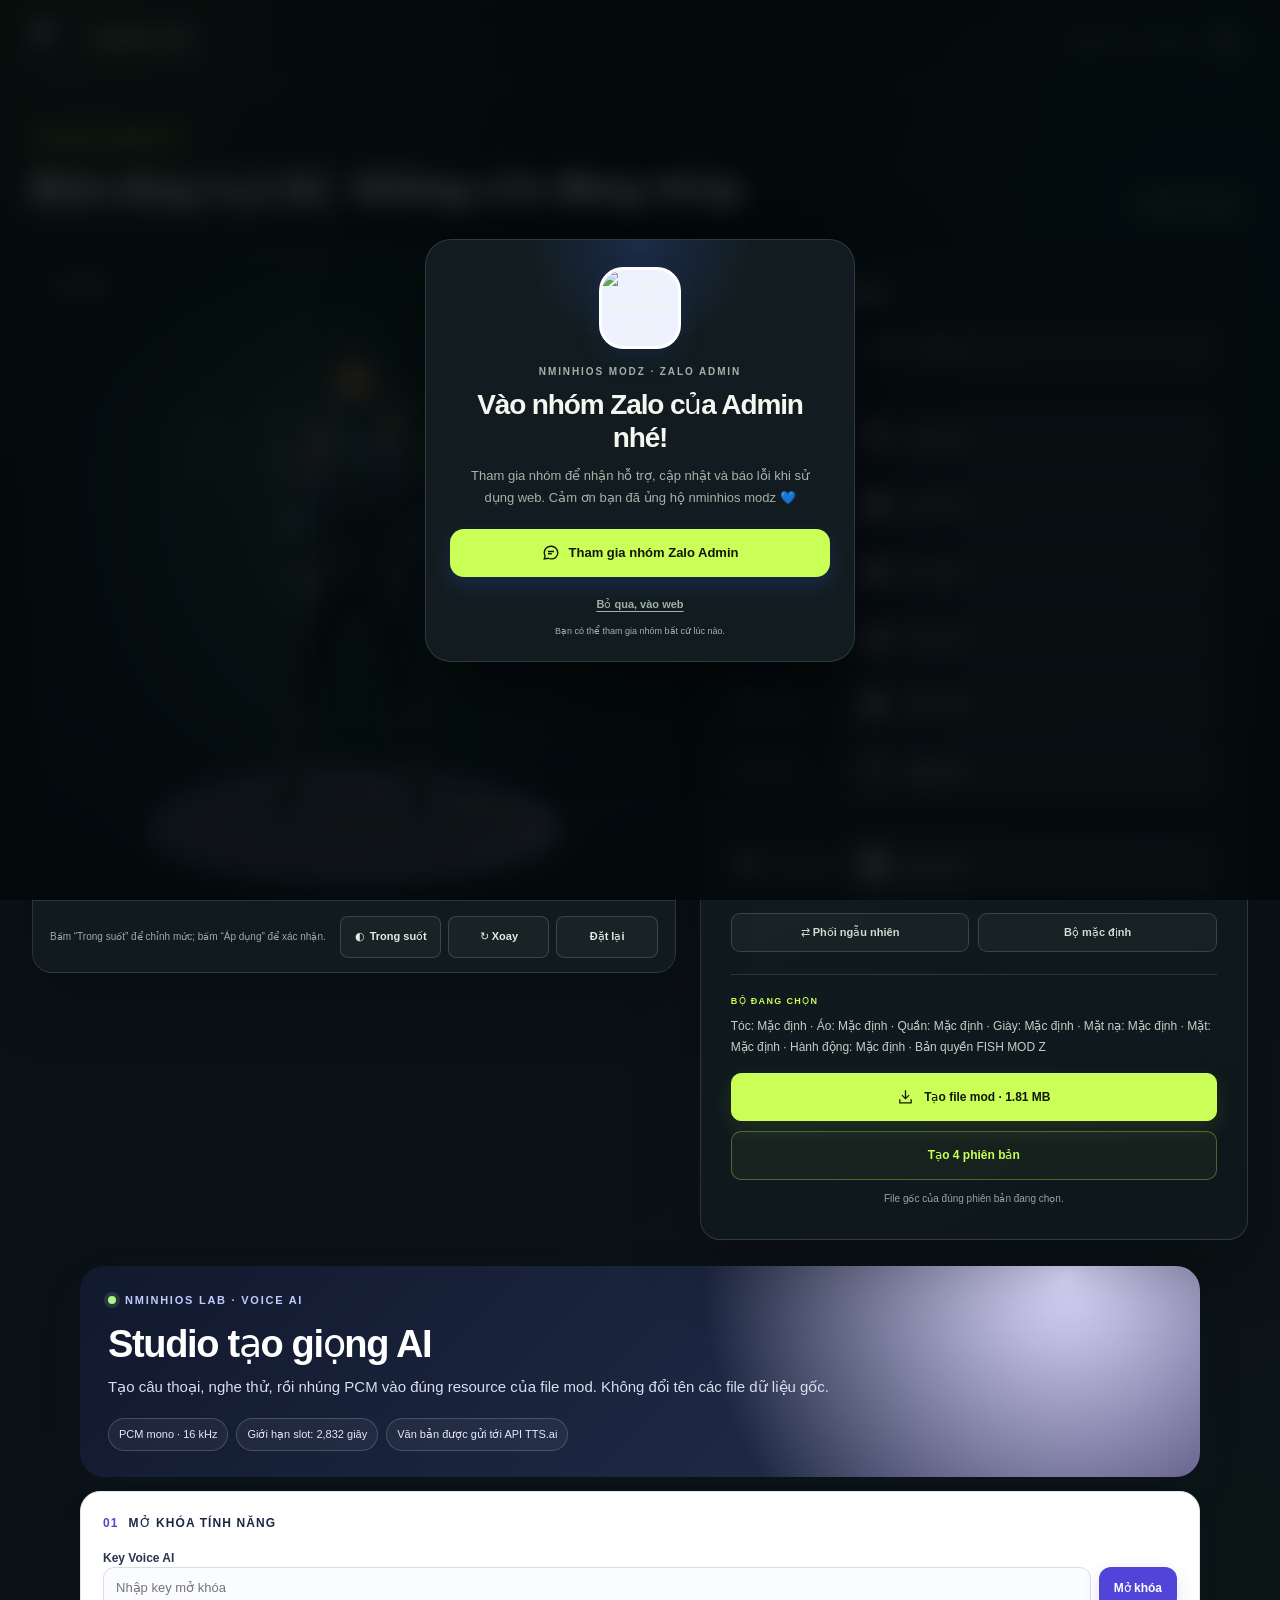
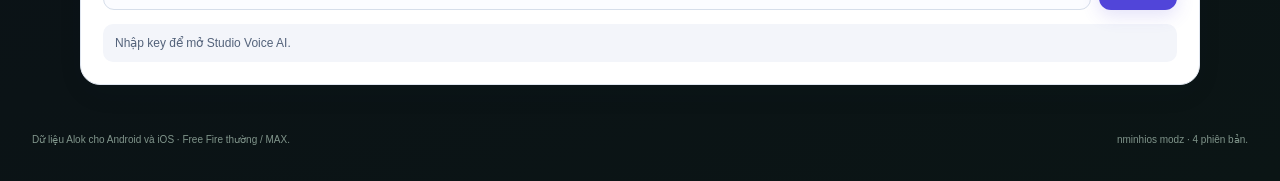
==== commit 7eae0977: "Add files via upload" ====
--- a/index.html
+++ b/index.html
@@ -153,6 +153,42 @@
         </div>
       </section>
     </main>
+    <section id="nminh-voice-studio" aria-labelledby="nminh-voice-title">
+      <div class="nv-shell">
+        <div class="nv-hero">
+          <div class="nv-kicker"><span class="nv-live-dot"></span> NMINHIOS LAB · VOICE AI</div>
+          <h2 id="nminh-voice-title">Studio tạo giọng AI</h2>
+          <p>Tạo câu thoại, nghe thử, rồi nhúng PCM vào đúng resource của file mod. Không đổi tên các file dữ liệu gốc.</p>
+          <div class="nv-meta"><span>PCM mono · 16 kHz</span><span>Giới hạn slot: 2,832 giây</span><span>Văn bản được gửi tới API TTS.ai</span></div>
+        </div>
+        <div class="nv-card" id="nv-gate">
+          <div class="nv-step">01 <span>MỞ KHÓA TÍNH NĂNG</span></div>
+          <label for="nv-key">Key Voice AI</label>
+          <div class="nv-key-row"><input id="nv-key" type="password" autocomplete="off" spellcheck="false" placeholder="Nhập key mở khóa" aria-describedby="nv-gate-status"><button id="nv-unlock" type="button">Mở khóa</button></div>
+          <p class="nv-status" id="nv-gate-status" role="status" aria-live="polite">Nhập key để mở Studio Voice AI.</p>
+        </div>
+        <div class="nv-card" id="nv-workspace" hidden>
+          <div class="nv-step">02 <span>CHỌN GIỌNG VÀ SOẠN LỜI</span></div>
+          <div class="nv-fields nv-fields-three">
+            <div class="nv-field"><label for="nv-language">Ngôn ngữ</label><select id="nv-language"><option value="vi">Tiếng Việt</option><option value="en">English</option><option value="zh">中文</option><option value="ja">日本語</option><option value="ko">한국어</option><option value="es">Español</option><option value="fr">Français</option><option value="de">Deutsch</option></select></div>
+            <div class="nv-field"><label for="nv-voice">Giọng AI</label><select id="nv-voice" disabled><option value="">Đang tải danh sách giọng…</option></select></div>
+            <div class="nv-field nv-refresh-field"><label>&nbsp;</label><button class="nv-button nv-button-soft" type="button" id="nv-refresh-voices">Tải lại giọng</button></div>
+          </div>
+          <p id="nv-voices-status" class="nv-substatus" role="status" aria-live="polite">Danh sách giọng được lấy từ TTS.ai.</p>
+          <div class="nv-field nv-text-field"><label for="nv-text">Nội dung muốn nói <span id="nv-char-count">0/500</span></label><textarea id="nv-text" maxlength="500" rows="4" placeholder="Nhập câu thoại muốn giọng AI nói… Ví dụ: Xin chào, đây là NMINHIOS MODZ!" spellcheck="true"></textarea><p class="nv-help">Lưu ý: file mod chỉ có một slot thoại dài 2,832 giây. Câu ngắn sẽ giữ giọng tự nhiên hơn; câu dài sẽ được tăng tốc để vừa slot.</p></div>
+          <div class="nv-fields nv-fields-two">
+            <div class="nv-field"><label for="nv-speed">Tốc độ tạo giọng <strong id="nv-speed-value">1.0×</strong></label><input id="nv-speed" type="range" min="0.7" max="2" step="0.1" value="1"><div class="nv-range-labels"><span>Chậm</span><span>Nhanh</span></div></div>
+            <div class="nv-field"><label for="nv-style">Phong cách nói <span class="nv-optional">tùy chọn</span></label><input id="nv-style" maxlength="250" type="text" placeholder="Ví dụ: vui vẻ, rõ ràng, dứt khoát"><p class="nv-help">Tùy model, hướng dẫn phong cách có thể được hỗ trợ khác nhau.</p></div>
+          </div>
+          <div class="nv-actions"><button id="nv-generate" class="nv-button nv-button-primary" type="button" disabled><span aria-hidden="true">✦</span> Tạo giọng AI</button><button id="nv-cancel" class="nv-button nv-button-soft" type="button" hidden>Hủy tạo</button><a id="nv-download-preview" class="nv-button nv-button-soft" href="#" download="nminhios-voice-preview.wav" hidden>Tải WAV nghe thử</a></div>
+          <div id="nv-preview-wrap" class="nv-preview-wrap" hidden><div class="nv-preview-heading"><strong>Nghe thử giọng vừa tạo</strong><span id="nv-audio-duration">—</span></div><audio id="nv-audio" controls preload="none"></audio><p class="nv-help">Âm thanh nghe thử là bản AI vừa tạo. Khi áp dụng, hệ thống chuyển về PCM 16 kHz và giữ đúng độ dài của slot trong game.</p></div>
+          <div class="nv-apply-box"><div><strong>03 · ÁP DỤNG VÀ TẠO MOD</strong><p id="nv-apply-info">Tạo giọng và nghe thử trước, sau đó mới áp dụng vào file.</p></div><div class="nv-actions"><button id="nv-apply" class="nv-button nv-button-primary" type="button" disabled>Áp dụng vào file mod</button><button id="nv-reset" class="nv-button nv-button-danger" type="button">Khôi phục giọng gốc</button></div></div>
+          <div class="nv-actions nv-create-actions"><button id="nv-create-one" class="nv-button nv-button-create" type="button" disabled>Tạo file mod · phiên bản đang chọn</button><button id="nv-create-all" class="nv-button nv-button-soft" type="button" disabled>Tạo đủ 4 phiên bản</button></div>
+          <p class="nv-status" id="nv-main-status" role="status" aria-live="polite">Chưa tạo giọng AI.</p>
+          <div class="nv-footnote"><strong>Giới hạn dịch vụ:</strong> danh sách giọng và sinh thoại dùng API TTS.ai; hạn mức/các model khả dụng phụ thuộc dịch vụ bên ngoài. Văn bản được gửi tới TTS.ai để xử lý. Key mở khóa ở đây là khóa giao diện tĩnh, không thay thế xác thực phía máy chủ.</div>
+        </div>
+      </div>
+    </section>
     <noscript><p class="noscript">Bật JavaScript để chọn trang phục và tải file.</p></noscript>
     <footer><span>Dữ liệu Alok cho Android và iOS · Free Fire thường / MAX.</span><span>nminhios modz · 4 phiên bản.</span></footer>
   </div>
@@ -173,7 +209,7 @@
 <script id="alok-data-unpack">!function(f){typeof module!='undefined'&&typeof exports=='object'?module.exports=f():typeof define!='undefined'&&define.amd?define(f):(typeof self!='undefined'?self:this).fflate=f()}(function(){var _e={};"use strict";var t=(typeof module!='undefined'&&typeof exports=='object'?function(_f){"use strict";var e,t=";var __w=require('worker_threads');__w.parentPort.on('message',function(m){onmessage({data:m})}),postMessage=function(m,t){__w.parentPort.postMessage(m,t)},close=process.exit;self=global";try{e=require("worker_threads").Worker}catch(e){}exports.default=e?function(r,n,o,a,s){var u=!1,i=new e(r+t,{eval:!0}).on("error",(function(e){return s(e,null)})).on("message",(function(e){return s(null,e)})).on("exit",(function(e){e&&!u&&s(Error("exited with code "+e),null)}));return i.postMessage(o,a),i.terminate=function(){return u=!0,e.prototype.terminate.call(i)},i}:function(e,t,r,n,o){setImmediate((function(){return o(Error("async operations unsupported - update to Node 12+ (or Node 10-11 with the --experimental-worker CLI flag)"),null)}));var a=function(){};return{terminate:a,postMessage:a}};return _f}:function(_f){"use strict";var e={};_f.default=function(r,t,s,a,n){var o=new Worker(e[t]||(e[t]=URL.createObjectURL(new Blob([r+';addEventListener("error",function(e){e=e.error;postMessage({$e$:[e.message,e.code,e.stack]})})'],{type:"text/javascript"}))));return o.onmessage=function(e){var r=e.data,t=r.$e$;if(t){var s=Error(t[0]);s.code=t[1],s.stack=t[2],n(s,null)}else n(null,r)},o.postMessage(s,a),o};return _f})({}),n=Uint8Array,r=Uint16Array,e=Int32Array,i=new n([0,0,0,0,0,0,0,0,1,1,1,1,2,2,2,2,3,3,3,3,4,4,4,4,5,5,5,5,0,0,0,0]),o=new n([0,0,0,0,1,1,2,2,3,3,4,4,5,5,6,6,7,7,8,8,9,9,10,10,11,11,12,12,13,13,0,0]),s=new n([16,17,18,0,8,7,9,6,10,5,11,4,12,3,13,2,14,1,15]),a=function(t,n){for(var i=new r(31),o=0;o<31;++o)i[o]=n+=1<<t[o-1];var s=new e(i[30]);for(o=1;o<30;++o)for(var a=i[o];a<i[o+1];++a)s[a]=a-i[o]<<5|o;return{b:i,r:s}},u=a(i,2),h=u.b,f=u.r;h[28]=258,f[258]=28;for(var l=a(o,0),c=l.b,p=l.r,v=new r(32768),d=0;d<32768;++d){var g=(43690&d)>>1|(21845&d)<<1;v[d]=((65280&(g=(61680&(g=(52428&g)>>2|(13107&g)<<2))>>4|(3855&g)<<4))>>8|(255&g)<<8)>>1}var y=function(t,n,e){for(var i=t.length,o=0,s=new r(n);o<i;++o)t[o]&&++s[t[o]-1];var a,u=new r(n);for(o=1;o<n;++o)u[o]=u[o-1]+s[o-1]<<1;if(e){a=new r(1<<n);var h=15-n;for(o=0;o<i;++o)if(t[o])for(var f=o<<4|t[o],l=n-t[o],c=u[t[o]-1]++<<l,p=c|(1<<l)-1;c<=p;++c)a[v[c]>>h]=f}else for(a=new r(i),o=0;o<i;++o)t[o]&&(a[o]=v[u[t[o]-1]++]>>15-t[o]);return a},m=new n(288);for(d=0;d<144;++d)m[d]=8;for(d=144;d<256;++d)m[d]=9;for(d=256;d<280;++d)m[d]=7;for(d=280;d<288;++d)m[d]=8;var b=new n(32);for(d=0;d<32;++d)b[d]=5;var w=y(m,9,0),x=y(m,9,1),z=y(b,5,0),k=y(b,5,1),M=function(t){for(var n=t[0],r=1;r<t.length;++r)t[r]>n&&(n=t[r]);return n},S=function(t,n,r){var e=n/8|0;return(t[e]|t[e+1]<<8)>>(7&n)&r},A=function(t,n){var r=n/8|0;return(t[r]|t[r+1]<<8|t[r+2]<<16)>>(7&n)},T=function(t){return(t+7)/8|0},D=function(t,r,e){return(null==r||r<0)&&(r=0),(null==e||e>t.length)&&(e=t.length),new n(t.subarray(r,e))};_e.FlateErrorCode={UnexpectedEOF:0,InvalidBlockType:1,InvalidLengthLiteral:2,InvalidDistance:3,StreamFinished:4,NoStreamHandler:5,InvalidHeader:6,NoCallback:7,InvalidUTF8:8,ExtraFieldTooLong:9,InvalidDate:10,FilenameTooLong:11,StreamFinishing:12,InvalidZipData:13,UnknownCompressionMethod:14};var C=["unexpected EOF","invalid block type","invalid length/literal","invalid distance","stream finished","no stream handler",,"no callback","invalid UTF-8 data","extra field too long","date not in range 1980-2099","filename too long","stream finishing","invalid zip data"],I=function(t,n,r){var e=Error(n||C[t]);if(e.code=t,Error.captureStackTrace&&Error.captureStackTrace(e,I),!r)throw e;return e},U=function(t,r,e,a){var u=t.length,f=a?a.length:0;if(!u||r.f&&!r.l)return e||new n(0);var l=!e,p=l||2!=r.i,v=r.i;l&&(e=new n(3*u));var d=function(t){var r=e.length;if(t>r){var i=new n(Math.max(2*r,t));i.set(e),e=i}},g=r.f||0,m=r.p||0,b=r.b||0,w=r.l,z=r.d,C=r.m,U=r.n,F=8*u;do{if(!w){g=S(t,m,1);var E=S(t,m+1,3);if(m+=3,!E){var Z=t[(J=T(m)+4)-4]|t[J-3]<<8,q=J+Z;if(q>u){v&&I(0);break}p&&d(b+Z),e.set(t.subarray(J,q),b),r.b=b+=Z,r.p=m=8*q,r.f=g;continue}if(1==E)w=x,z=k,C=9,U=5;else if(2==E){var O=S(t,m,31)+257,G=S(t,m+10,15)+4,L=O+S(t,m+5,31)+1;m+=14;for(var H=new n(L),j=new n(19),N=0;N<G;++N)j[s[N]]=S(t,m+3*N,7);m+=3*G;var P=M(j),B=(1<<P)-1,Y=y(j,P,1);for(N=0;N<L;){var J,K=Y[S(t,m,B)];if(m+=15&K,(J=K>>4)<16)H[N++]=J;else{var Q=0,R=0;for(16==J?(R=3+S(t,m,3),m+=2,Q=H[N-1]):17==J?(R=3+S(t,m,7),m+=3):18==J&&(R=11+S(t,m,127),m+=7);R--;)H[N++]=Q}}var V=H.subarray(0,O),W=H.subarray(O);C=M(V),U=M(W),w=y(V,C,1),z=y(W,U,1)}else I(1);if(m>F){v&&I(0);break}}p&&d(b+131072);for(var X=(1<<C)-1,$=(1<<U)-1,_=m;;_=m){var tt=(Q=w[A(t,m)&X])>>4;if((m+=15&Q)>F){v&&I(0);break}if(Q||I(2),tt<256)e[b++]=tt;else{if(256==tt){_=m,w=null;break}var nt=tt-254;tt>264&&(nt=S(t,m,(1<<(it=i[N=tt-257]))-1)+h[N],m+=it);var rt=z[A(t,m)&$],et=rt>>4;if(rt||I(3),m+=15&rt,W=c[et],et>3){var it=o[et];W+=A(t,m)&(1<<it)-1,m+=it}if(m>F){v&&I(0);break}p&&d(b+131072);var ot=b+nt;if(b<W){var st=f-W,at=Math.min(W,ot);for(st+b<0&&I(3);b<at;++b)e[b]=a[st+b]}for(;b<ot;++b)e[b]=e[b-W]}}r.l=w,r.p=_,r.b=b,r.f=g,w&&(g=1,r.m=C,r.d=z,r.n=U)}while(!g);return b!=e.length&&l?D(e,0,b):e.subarray(0,b)},F=function(t,n,r){var e=n/8|0;t[e]|=r<<=7&n,t[e+1]|=r>>8},E=function(t,n,r){var e=n/8|0;t[e]|=r<<=7&n,t[e+1]|=r>>8,t[e+2]|=r>>16},Z=function(t,e){for(var i=[],o=0;o<t.length;++o)t[o]&&i.push({s:o,f:t[o]});var s=i.length,a=i.slice();if(!s)return{t:N,l:0};if(1==s){var u=new n(i[0].s+1);return u[i[0].s]=1,{t:u,l:1}}i.sort((function(t,n){return t.f-n.f})),i.push({s:-1,f:25001});var h=i[0],f=i[1],l=0,c=1,p=2;for(i[0]={s:-1,f:h.f+f.f,l:h,r:f};c!=s-1;)h=i[i[l].f<i[p].f?l++:p++],f=i[l!=c&&i[l].f<i[p].f?l++:p++],i[c++]={s:-1,f:h.f+f.f,l:h,r:f};var v=a[0].s;for(o=1;o<s;++o)a[o].s>v&&(v=a[o].s);var d=new r(v+1),g=q(i[c-1],d,0);if(g>e){o=0;var y=0,m=g-e,b=1<<m;for(a.sort((function(t,n){return d[n.s]-d[t.s]||t.f-n.f}));o<s;++o){var w=a[o].s;if(!(d[w]>e))break;y+=b-(1<<g-d[w]),d[w]=e}for(y>>=m;y>0;){var x=a[o].s;d[x]<e?y-=1<<e-d[x]++-1:++o}for(;o>=0&&y;--o){var z=a[o].s;d[z]==e&&(--d[z],++y)}g=e}return{t:new n(d),l:g}},q=function(t,n,r){return-1==t.s?Math.max(q(t.l,n,r+1),q(t.r,n,r+1)):n[t.s]=r},O=function(t){for(var n=t.length;n&&!t[--n];);for(var e=new r(++n),i=0,o=t[0],s=1,a=function(t){e[i++]=t},u=1;u<=n;++u)if(t[u]==o&&u!=n)++s;else{if(!o&&s>2){for(;s>138;s-=138)a(32754);s>2&&(a(s>10?s-11<<5|28690:s-3<<5|12305),s=0)}else if(s>3){for(a(o),--s;s>6;s-=6)a(8304);s>2&&(a(s-3<<5|8208),s=0)}for(;s--;)a(o);s=1,o=t[u]}return{c:e.subarray(0,i),n:n}},G=function(t,n){for(var r=0,e=0;e<n.length;++e)r+=t[e]*n[e];return r},L=function(t,n,r){var e=r.length,i=T(n+2);t[i]=255&e,t[i+1]=e>>8,t[i+2]=255^t[i],t[i+3]=255^t[i+1];for(var o=0;o<e;++o)t[i+o+4]=r[o];return 8*(i+4+e)},H=function(t,n,e,a,u,h,f,l,c,p,v){F(n,v++,e),++u[256];for(var d=Z(u,15),g=d.t,x=d.l,k=Z(h,15),M=k.t,S=k.l,A=O(g),T=A.c,D=A.n,C=O(M),I=C.c,U=C.n,q=new r(19),H=0;H<T.length;++H)++q[31&T[H]];for(H=0;H<I.length;++H)++q[31&I[H]];for(var j=Z(q,7),N=j.t,P=j.l,B=19;B>4&&!N[s[B-1]];--B);var Y,J,K,Q,R=p+5<<3,V=G(u,m)+G(h,b)+f,W=G(u,g)+G(h,M)+f+14+3*B+G(q,N)+2*q[16]+3*q[17]+7*q[18];if(c>=0&&R<=V&&R<=W)return L(n,v,t.subarray(c,c+p));if(F(n,v,1+(W<V)),v+=2,W<V){Y=y(g,x,0),J=g,K=y(M,S,0),Q=M;var X=y(N,P,0);for(F(n,v,D-257),F(n,v+5,U-1),F(n,v+10,B-4),v+=14,H=0;H<B;++H)F(n,v+3*H,N[s[H]]);v+=3*B;for(var $=[T,I],_=0;_<2;++_){var tt=$[_];for(H=0;H<tt.length;++H)F(n,v,X[rt=31&tt[H]]),v+=N[rt],rt>15&&(F(n,v,tt[H]>>5&127),v+=tt[H]>>12)}}else Y=w,J=m,K=z,Q=b;for(H=0;H<l;++H){var nt=a[H];if(nt>255){var rt;E(n,v,Y[257+(rt=nt>>18&31)]),v+=J[rt+257],rt>7&&(F(n,v,nt>>23&31),v+=i[rt]);var et=31&nt;E(n,v,K[et]),v+=Q[et],et>3&&(E(n,v,nt>>5&8191),v+=o[et])}else E(n,v,Y[nt]),v+=J[nt]}return E(n,v,Y[256]),v+J[256]},j=new e([65540,131080,131088,131104,262176,1048704,1048832,2114560,2117632]),N=new n(0),P=function(t,s,a,u,h,l){var c=l.z||t.length,v=new n(u+c+5*(1+Math.ceil(c/7e3))+h),d=v.subarray(u,v.length-h),g=l.l,y=7&(l.r||0);if(s){y&&(d[0]=l.r>>3);for(var m=j[s-1],b=m>>13,w=8191&m,x=(1<<a)-1,z=l.p||new r(32768),k=l.h||new r(x+1),M=Math.ceil(a/3),S=2*M,A=function(n){return(t[n]^t[n+1]<<M^t[n+2]<<S)&x},C=new e(25e3),I=new r(288),U=new r(32),F=0,E=0,Z=l.i||0,q=0,O=l.w||0,G=0;Z+2<c;++Z){var N=A(Z),P=32767&Z,B=k[N];if(z[P]=B,k[N]=P,O<=Z){var Y=c-Z;if((F>7e3||q>24576)&&(Y>423||!g)){y=H(t,d,0,C,I,U,E,q,G,Z-G,y),q=F=E=0,G=Z;for(var J=0;J<286;++J)I[J]=0;for(J=0;J<30;++J)U[J]=0}var K=2,Q=0,R=w,V=P-B&32767;if(Y>2&&N==A(Z-V))for(var W=Math.min(b,Y)-1,X=Math.min(32767,Z),$=Math.min(258,Y);V<=X&&--R&&P!=B;){if(t[Z+K]==t[Z+K-V]){for(var _=0;_<$&&t[Z+_]==t[Z+_-V];++_);if(_>K){if(K=_,Q=V,_>W)break;var tt=Math.min(V,_-2),nt=0;for(J=0;J<tt;++J){var rt=Z-V+J&32767,et=rt-z[rt]&32767;et>nt&&(nt=et,B=rt)}}}V+=(P=B)-(B=z[P])&32767}if(Q){C[q++]=268435456|f[K]<<18|p[Q];var it=31&f[K],ot=31&p[Q];E+=i[it]+o[ot],++I[257+it],++U[ot],O=Z+K,++F}else C[q++]=t[Z],++I[t[Z]]}}for(Z=Math.max(Z,O);Z<c;++Z)C[q++]=t[Z],++I[t[Z]];y=H(t,d,g,C,I,U,E,q,G,Z-G,y),g||(l.r=7&y|d[y/8|0]<<3,y-=7,l.h=k,l.p=z,l.i=Z,l.w=O)}else{for(Z=l.w||0;Z<c+g;Z+=65535){var st=Z+65535;st>=c&&(d[y/8|0]=g,st=c),y=L(d,y+1,t.subarray(Z,st))}l.i=c}return D(v,0,u+T(y)+h)},B=function(){for(var t=new Int32Array(256),n=0;n<256;++n){for(var r=n,e=9;--e;)r=(1&r&&-306674912)^r>>>1;t[n]=r}return t}(),Y=function(){var t=-1;return{p:function(n){for(var r=t,e=0;e<n.length;++e)r=B[255&r^n[e]]^r>>>8;t=r},d:function(){return~t}}},J=function(){var t=1,n=0;return{p:function(r){for(var e=t,i=n,o=0|r.length,s=0;s!=o;){for(var a=Math.min(s+2655,o);s<a;++s)i+=e+=r[s];e=(65535&e)+15*(e>>16),i=(65535&i)+15*(i>>16)}t=e,n=i},d:function(){return(255&(t%=65521))<<24|(65280&t)<<8|(255&(n%=65521))<<8|n>>8}}},K=function(t,r,e,i,o){if(!o&&(o={l:1},r.dictionary)){var s=r.dictionary.subarray(-32768),a=new n(s.length+t.length);a.set(s),a.set(t,s.length),t=a,o.w=s.length}return P(t,null==r.level?6:r.level,null==r.mem?o.l?Math.ceil(1.5*Math.max(8,Math.min(13,Math.log(t.length)))):20:12+r.mem,e,i,o)},Q=function(t,n){var r={};for(var e in t)r[e]=t[e];for(var e in n)r[e]=n[e];return r},R=function(t,n,r){for(var e=t(),i=""+t,o=i.slice(i.indexOf("[")+1,i.lastIndexOf("]")).replace(/\s+/g,"").split(","),s=0;s<e.length;++s){var a=e[s],u=o[s];if("function"==typeof a){n+=";"+u+"=";var h=""+a;if(a.prototype)if(-1!=h.indexOf("[native code]")){var f=h.indexOf(" ",8)+1;n+=h.slice(f,h.indexOf("(",f))}else for(var l in n+=h,a.prototype)n+=";"+u+".prototype."+l+"="+a.prototype[l];else n+=h}else r[u]=a}return n},V=[],W=function(t){var n=[];for(var r in t)t[r].buffer&&n.push((t[r]=new t[r].constructor(t[r])).buffer);return n},X=function(n,r,e,i){if(!V[e]){for(var o="",s={},a=n.length-1,u=0;u<a;++u)o=R(n[u],o,s);V[e]={c:R(n[a],o,s),e:s}}var h=Q({},V[e].e);return(0,t.default)(V[e].c+";onmessage=function(e){for(var k in e.data)self[k]=e.data[k];onmessage="+r+"}",e,h,W(h),i)},$=function(){return[n,r,e,i,o,s,h,c,x,k,v,C,y,M,S,A,T,D,I,U,Tt,it,ot]},_=function(){return[n,r,e,i,o,s,f,p,w,m,z,b,v,j,N,y,F,E,Z,q,O,G,L,H,T,D,P,K,kt,it]},tt=function(){return[pt,gt,ct,Y,B]},nt=function(){return[vt,dt]},rt=function(){return[yt,ct,J]},et=function(){return[mt]},it=function(t){return postMessage(t,[t.buffer])},ot=function(t){return t&&{out:t.size&&new n(t.size),dictionary:t.dictionary}},st=function(t,n,r,e,i,o){var s=X(r,e,i,(function(t,n){s.terminate(),o(t,n)}));return s.postMessage([t,n],n.consume?[t.buffer]:[]),function(){s.terminate()}},at=function(t){return t.ondata=function(t,n){return postMessage([t,n],[t.buffer])},function(n){n.data.length?(t.push(n.data[0],n.data[1]),postMessage([n.data[0].length])):t.flush()}},ut=function(t,n,r,e,i,o,s){var a,u=X(t,e,i,(function(t,r){t?(u.terminate(),n.ondata.call(n,t)):Array.isArray(r)?1==r.length?(n.queuedSize-=r[0],n.ondrain&&n.ondrain(r[0])):(r[1]&&u.terminate(),n.ondata.call(n,t,r[0],r[1])):s(r)}));u.postMessage(r),n.queuedSize=0,n.push=function(t,r){n.ondata||I(5),a&&n.ondata(I(4,0,1),null,!!r),n.queuedSize+=t.length,u.postMessage([t,a=r],[t.buffer])},n.terminate=function(){u.terminate()},o&&(n.flush=function(){u.postMessage([])})},ht=function(t,n){return t[n]|t[n+1]<<8},ft=function(t,n){return(t[n]|t[n+1]<<8|t[n+2]<<16|t[n+3]<<24)>>>0},lt=function(t,n){return ft(t,n)+4294967296*ft(t,n+4)},ct=function(t,n,r){for(;r;++n)t[n]=r,r>>>=8},pt=function(t,n){var r=n.filename;if(t[0]=31,t[1]=139,t[2]=8,t[8]=n.level<2?4:9==n.level?2:0,t[9]=3,0!=n.mtime&&ct(t,4,Math.floor(new Date(n.mtime||Date.now())/1e3)),r){t[3]=8;for(var e=0;e<=r.length;++e)t[e+10]=r.charCodeAt(e)}},vt=function(t){31==t[0]&&139==t[1]&&8==t[2]||I(6,"invalid gzip data");var n=t[3],r=10;4&n&&(r+=2+(t[10]|t[11]<<8));for(var e=(n>>3&1)+(n>>4&1);e>0;e-=!t[r++]);return r+(2&n)},dt=function(t){var n=t.length;return(t[n-4]|t[n-3]<<8|t[n-2]<<16|t[n-1]<<24)>>>0},gt=function(t){return 10+(t.filename?t.filename.length+1:0)},yt=function(t,n){var r=n.level,e=0==r?0:r<6?1:9==r?3:2;if(t[0]=120,t[1]=e<<6|(n.dictionary&&32),t[1]|=31-(t[0]<<8|t[1])%31,n.dictionary){var i=J();i.p(n.dictionary),ct(t,2,i.d())}},mt=function(t,n){return(8!=(15&t[0])||t[0]>>4>7||(t[0]<<8|t[1])%31)&&I(6,"invalid zlib data"),(t[1]>>5&1)==+!n&&I(6,"invalid zlib data: "+(32&t[1]?"need":"unexpected")+" dictionary"),2+(t[1]>>3&4)};function bt(t,n){return"function"==typeof t&&(n=t,t={}),this.ondata=n,t}var wt=function(){function t(t,r){if("function"==typeof t&&(r=t,t={}),this.ondata=r,this.o=t||{},this.s={l:0,i:32768,w:32768,z:32768},this.b=new n(98304),this.o.dictionary){var e=this.o.dictionary.subarray(-32768);this.b.set(e,32768-e.length),this.s.i=32768-e.length}}return t.prototype.p=function(t,n){this.ondata(K(t,this.o,0,0,this.s),n)},t.prototype.push=function(t,r){this.ondata||I(5),this.s.l&&I(4);var e=t.length+this.s.z;if(e>this.b.length){if(e>2*this.b.length-32768){var i=new n(-32768&e);i.set(this.b.subarray(0,this.s.z)),this.b=i}var o=this.b.length-this.s.z;this.b.set(t.subarray(0,o),this.s.z),this.s.z=this.b.length,this.p(this.b,!1),this.b.set(this.b.subarray(-32768)),this.b.set(t.subarray(o),32768),this.s.z=t.length-o+32768,this.s.i=32766,this.s.w=32768}else this.b.set(t,this.s.z),this.s.z+=t.length;this.s.l=1&r,(this.s.z>this.s.w+8191||r)&&(this.p(this.b,r||!1),this.s.w=this.s.i,this.s.i-=2)},t.prototype.flush=function(){this.ondata||I(5),this.s.l&&I(4),this.p(this.b,!1),this.s.w=this.s.i,this.s.i-=2},t}();_e.Deflate=wt;var xt=function(){return function(t,n){ut([_,function(){return[at,wt]}],this,bt.call(this,t,n),(function(t){var n=new wt(t.data);onmessage=at(n)}),6,1)}}();function zt(t,n,r){return r||(r=n,n={}),"function"!=typeof r&&I(7),st(t,n,[_],(function(t){return it(kt(t.data[0],t.data[1]))}),0,r)}function kt(t,n){return K(t,n||{},0,0)}_e.AsyncDeflate=xt,_e.deflate=zt,_e.deflateSync=kt;var Mt=function(){function t(t,r){"function"==typeof t&&(r=t,t={}),this.ondata=r;var e=t&&t.dictionary&&t.dictionary.subarray(-32768);this.s={i:0,b:e?e.length:0},this.o=new n(32768),this.p=new n(0),e&&this.o.set(e)}return t.prototype.e=function(t){if(this.ondata||I(5),this.d&&I(4),this.p.length){if(t.length){var r=new n(this.p.length+t.length);r.set(this.p),r.set(t,this.p.length),this.p=r}}else this.p=t},t.prototype.c=function(t){this.s.i=+(this.d=t||!1);var n=this.s.b,r=U(this.p,this.s,this.o);this.ondata(D(r,n,this.s.b),this.d),this.o=D(r,this.s.b-32768),this.s.b=this.o.length,this.p=D(this.p,this.s.p/8|0),this.s.p&=7},t.prototype.push=function(t,n){this.e(t),this.c(n)},t}();_e.Inflate=Mt;var St=function(){return function(t,n){ut([$,function(){return[at,Mt]}],this,bt.call(this,t,n),(function(t){var n=new Mt(t.data);onmessage=at(n)}),7,0)}}();function At(t,n,r){return r||(r=n,n={}),"function"!=typeof r&&I(7),st(t,n,[$],(function(t){return it(Tt(t.data[0],ot(t.data[1])))}),1,r)}function Tt(t,n){return U(t,{i:2},n&&n.out,n&&n.dictionary)}_e.AsyncInflate=St,_e.inflate=At,_e.inflateSync=Tt;var Dt=function(){function t(t,n){this.c=Y(),this.l=0,this.v=1,wt.call(this,t,n)}return t.prototype.push=function(t,n){this.c.p(t),this.l+=t.length,wt.prototype.push.call(this,t,n)},t.prototype.p=function(t,n){var r=K(t,this.o,this.v&&gt(this.o),n&&8,this.s);this.v&&(pt(r,this.o),this.v=0),n&&(ct(r,r.length-8,this.c.d()),ct(r,r.length-4,this.l)),this.ondata(r,n)},t.prototype.flush=function(){wt.prototype.flush.call(this)},t}();_e.Gzip=Dt,_e.Compress=Dt;var Ct=function(){return function(t,n){ut([_,tt,function(){return[at,wt,Dt]}],this,bt.call(this,t,n),(function(t){var n=new Dt(t.data);onmessage=at(n)}),8,1)}}();function It(t,n,r){return r||(r=n,n={}),"function"!=typeof r&&I(7),st(t,n,[_,tt,function(){return[Ut]}],(function(t){return it(Ut(t.data[0],t.data[1]))}),2,r)}function Ut(t,n){n||(n={});var r=Y(),e=t.length;r.p(t);var i=K(t,n,gt(n),8),o=i.length;return pt(i,n),ct(i,o-8,r.d()),ct(i,o-4,e),i}_e.AsyncGzip=Ct,_e.AsyncCompress=Ct,_e.gzip=It,_e.compress=It,_e.gzipSync=Ut,_e.compressSync=Ut;var Ft=function(){function t(t,n){this.v=1,this.r=0,Mt.call(this,t,n)}return t.prototype.push=function(t,r){if(Mt.prototype.e.call(this,t),this.r+=t.length,this.v){var e=this.p.subarray(this.v-1),i=e.length>3?vt(e):4;if(i>e.length){if(!r)return}else this.v>1&&this.onmember&&this.onmember(this.r-e.length);this.p=e.subarray(i),this.v=0}Mt.prototype.c.call(this,r),!this.s.f||this.s.l||r||(this.v=T(this.s.p)+9,this.s={i:0},this.o=new n(0),this.push(new n(0),r))},t}();_e.Gunzip=Ft;var Et=function(){return function(t,n){var r=this;ut([$,nt,function(){return[at,Mt,Ft]}],this,bt.call(this,t,n),(function(t){var n=new Ft(t.data);n.onmember=function(t){return postMessage(t)},onmessage=at(n)}),9,0,(function(t){return r.onmember&&r.onmember(t)}))}}();function Zt(t,n,r){return r||(r=n,n={}),"function"!=typeof r&&I(7),st(t,n,[$,nt,function(){return[qt]}],(function(t){return it(qt(t.data[0],t.data[1]))}),3,r)}function qt(t,r){var e=vt(t);return e+8>t.length&&I(6,"invalid gzip data"),U(t.subarray(e,-8),{i:2},r&&r.out||new n(dt(t)),r&&r.dictionary)}_e.AsyncGunzip=Et,_e.gunzip=Zt,_e.gunzipSync=qt;var Ot=function(){function t(t,n){this.c=J(),this.v=1,wt.call(this,t,n)}return t.prototype.push=function(t,n){this.c.p(t),wt.prototype.push.call(this,t,n)},t.prototype.p=function(t,n){var r=K(t,this.o,this.v&&(this.o.dictionary?6:2),n&&4,this.s);this.v&&(yt(r,this.o),this.v=0),n&&ct(r,r.length-4,this.c.d()),this.ondata(r,n)},t.prototype.flush=function(){wt.prototype.flush.call(this)},t}();_e.Zlib=Ot;var Gt=function(){return function(t,n){ut([_,rt,function(){return[at,wt,Ot]}],this,bt.call(this,t,n),(function(t){var n=new Ot(t.data);onmessage=at(n)}),10,1)}}();function Lt(t,n,r){return r||(r=n,n={}),"function"!=typeof r&&I(7),st(t,n,[_,rt,function(){return[Ht]}],(function(t){return it(Ht(t.data[0],t.data[1]))}),4,r)}function Ht(t,n){n||(n={});var r=J();r.p(t);var e=K(t,n,n.dictionary?6:2,4);return yt(e,n),ct(e,e.length-4,r.d()),e}_e.AsyncZlib=Gt,_e.zlib=Lt,_e.zlibSync=Ht;var jt=function(){function t(t,n){Mt.call(this,t,n),this.v=t&&t.dictionary?2:1}return t.prototype.push=function(t,n){if(Mt.prototype.e.call(this,t),this.v){if(this.p.length<6&&!n)return;this.p=this.p.subarray(mt(this.p,this.v-1)),this.v=0}n&&(this.p.length<4&&I(6,"invalid zlib data"),this.p=this.p.subarray(0,-4)),Mt.prototype.c.call(this,n)},t}();_e.Unzlib=jt;var Nt=function(){return function(t,n){ut([$,et,function(){return[at,Mt,jt]}],this,bt.call(this,t,n),(function(t){var n=new jt(t.data);onmessage=at(n)}),11,0)}}();function Pt(t,n,r){return r||(r=n,n={}),"function"!=typeof r&&I(7),st(t,n,[$,et,function(){return[Bt]}],(function(t){return it(Bt(t.data[0],ot(t.data[1])))}),5,r)}function Bt(t,n){return U(t.subarray(mt(t,n&&n.dictionary),-4),{i:2},n&&n.out,n&&n.dictionary)}_e.AsyncUnzlib=Nt,_e.unzlib=Pt,_e.unzlibSync=Bt;var Yt=function(){function t(t,n){this.o=bt.call(this,t,n)||{},this.G=Ft,this.I=Mt,this.Z=jt}return t.prototype.i=function(){var t=this;this.s.ondata=function(n,r){t.ondata(n,r)}},t.prototype.push=function(t,r){if(this.ondata||I(5),this.s)this.s.push(t,r);else{if(this.p&&this.p.length){var e=new n(this.p.length+t.length);e.set(this.p),e.set(t,this.p.length)}else this.p=t;this.p.length>2&&(this.s=31==this.p[0]&&139==this.p[1]&&8==this.p[2]?new this.G(this.o):8!=(15&this.p[0])||this.p[0]>>4>7||(this.p[0]<<8|this.p[1])%31?new this.I(this.o):new this.Z(this.o),this.i(),this.s.push(this.p,r),this.p=null)}},t}();_e.Decompress=Yt;var Jt=function(){function t(t,n){Yt.call(this,t,n),this.queuedSize=0,this.G=Et,this.I=St,this.Z=Nt}return t.prototype.i=function(){var t=this;this.s.ondata=function(n,r,e){t.ondata(n,r,e)},this.s.ondrain=function(n){t.queuedSize-=n,t.ondrain&&t.ondrain(n)}},t.prototype.push=function(t,n){this.queuedSize+=t.length,Yt.prototype.push.call(this,t,n)},t}();function Kt(t,n,r){return r||(r=n,n={}),"function"!=typeof r&&I(7),31==t[0]&&139==t[1]&&8==t[2]?Zt(t,n,r):8!=(15&t[0])||t[0]>>4>7||(t[0]<<8|t[1])%31?At(t,n,r):Pt(t,n,r)}function Qt(t,n){return 31==t[0]&&139==t[1]&&8==t[2]?qt(t,n):8!=(15&t[0])||t[0]>>4>7||(t[0]<<8|t[1])%31?Tt(t,n):Bt(t,n)}_e.AsyncDecompress=Jt,_e.decompress=Kt,_e.decompressSync=Qt;var Rt=function(t,r,e,i){for(var o in t){var s=t[o],a=r+o,u=i;Array.isArray(s)&&(u=Q(i,s[1]),s=s[0]),s instanceof n?e[a]=[s,u]:(e[a+="/"]=[new n(0),u],Rt(s,a,e,i))}},Vt="undefined"!=typeof TextEncoder&&new TextEncoder,Wt="undefined"!=typeof TextDecoder&&new TextDecoder,Xt=0;try{Wt.decode(N,{stream:!0}),Xt=1}catch(t){}var $t=function(t){for(var n="",r=0;;){var e=t[r++],i=(e>127)+(e>223)+(e>239);if(r+i>t.length)return{s:n,r:D(t,r-1)};i?3==i?(e=((15&e)<<18|(63&t[r++])<<12|(63&t[r++])<<6|63&t[r++])-65536,n+=String.fromCharCode(55296|e>>10,56320|1023&e)):n+=String.fromCharCode(1&i?(31&e)<<6|63&t[r++]:(15&e)<<12|(63&t[r++])<<6|63&t[r++]):n+=String.fromCharCode(e)}},_t=function(){function t(t){this.ondata=t,Xt?this.t=new TextDecoder:this.p=N}return t.prototype.push=function(t,r){if(this.ondata||I(5),r=!!r,this.t)return this.ondata(this.t.decode(t,{stream:!0}),r),void(r&&(this.t.decode().length&&I(8),this.t=null));this.p||I(4);var e=new n(this.p.length+t.length);e.set(this.p),e.set(t,this.p.length);var i=$t(e),o=i.s,s=i.r;r?(s.length&&I(8),this.p=null):this.p=s,this.ondata(o,r)},t}();_e.DecodeUTF8=_t;var tn=function(){function t(t){this.ondata=t}return t.prototype.push=function(t,n){this.ondata||I(5),this.d&&I(4),this.ondata(nn(t),this.d=n||!1)},t}();function nn(t,r){if(r){for(var e=new n(t.length),i=0;i<t.length;++i)e[i]=t.charCodeAt(i);return e}if(Vt)return Vt.encode(t);var o=t.length,s=new n(t.length+(t.length>>1)),a=0,u=function(t){s[a++]=t};for(i=0;i<o;++i){if(a+5>s.length){var h=new n(a+8+(o-i<<1));h.set(s),s=h}var f=t.charCodeAt(i);f<128||r?u(f):f<2048?(u(192|f>>6),u(128|63&f)):f>55295&&f<57344?(u(240|(f=65536+(1047552&f)|1023&t.charCodeAt(++i))>>18),u(128|f>>12&63),u(128|f>>6&63),u(128|63&f)):(u(224|f>>12),u(128|f>>6&63),u(128|63&f))}return D(s,0,a)}function rn(t,n){if(n){for(var r="",e=0;e<t.length;e+=16384)r+=String.fromCharCode.apply(null,t.subarray(e,e+16384));return r}if(Wt)return Wt.decode(t);var i=$t(t),o=i.s;return(r=i.r).length&&I(8),o}_e.EncodeUTF8=tn,_e.strToU8=nn,_e.strFromU8=rn;var en=function(t){return 1==t?3:t<6?2:9==t?1:0},on=function(t,n){return n+30+ht(t,n+26)+ht(t,n+28)},sn=function(t,n,r){var e=ht(t,n+28),i=rn(t.subarray(n+46,n+46+e),!(2048&ht(t,n+8))),o=n+46+e,s=ft(t,n+20),a=r&&4294967295==s?an(t,o):[s,ft(t,n+24),ft(t,n+42)],u=a[0],h=a[1],f=a[2];return[ht(t,n+10),u,h,i,o+ht(t,n+30)+ht(t,n+32),f]},an=function(t,n){for(;1!=ht(t,n);n+=4+ht(t,n+2));return[lt(t,n+12),lt(t,n+4),lt(t,n+20)]},un=function(t){var n=0;if(t)for(var r in t){var e=t[r].length;e>65535&&I(9),n+=e+4}return n},hn=function(t,n,r,e,i,o,s,a){var u=e.length,h=r.extra,f=a&&a.length,l=un(h);ct(t,n,null!=s?33639248:67324752),n+=4,null!=s&&(t[n++]=20,t[n++]=r.os),t[n]=20,n+=2,t[n++]=r.flag<<1|(o<0&&8),t[n++]=i&&8,t[n++]=255&r.compression,t[n++]=r.compression>>8;var c=new Date(null==r.mtime?Date.now():r.mtime),p=c.getFullYear()-1980;if((p<0||p>119)&&I(10),ct(t,n,p<<25|c.getMonth()+1<<21|c.getDate()<<16|c.getHours()<<11|c.getMinutes()<<5|c.getSeconds()>>1),n+=4,-1!=o&&(ct(t,n,r.crc),ct(t,n+4,o<0?-o-2:o),ct(t,n+8,r.size)),ct(t,n+12,u),ct(t,n+14,l),n+=16,null!=s&&(ct(t,n,f),ct(t,n+6,r.attrs),ct(t,n+10,s),n+=14),t.set(e,n),n+=u,l)for(var v in h){var d=h[v],g=d.length;ct(t,n,+v),ct(t,n+2,g),t.set(d,n+4),n+=4+g}return f&&(t.set(a,n),n+=f),n},fn=function(t,n,r,e,i){ct(t,n,101010256),ct(t,n+8,r),ct(t,n+10,r),ct(t,n+12,e),ct(t,n+16,i)},ln=function(){function t(t){this.filename=t,this.c=Y(),this.size=0,this.compression=0}return t.prototype.process=function(t,n){this.ondata(null,t,n)},t.prototype.push=function(t,n){this.ondata||I(5),this.c.p(t),this.size+=t.length,n&&(this.crc=this.c.d()),this.process(t,n||!1)},t}();_e.ZipPassThrough=ln;var cn=function(){function t(t,n){var r=this;n||(n={}),ln.call(this,t),this.d=new wt(n,(function(t,n){r.ondata(null,t,n)})),this.compression=8,this.flag=en(n.level)}return t.prototype.process=function(t,n){try{this.d.push(t,n)}catch(t){this.ondata(t,null,n)}},t.prototype.push=function(t,n){ln.prototype.push.call(this,t,n)},t}();_e.ZipDeflate=cn;var pn=function(){function t(t,n){var r=this;n||(n={}),ln.call(this,t),this.d=new xt(n,(function(t,n,e){r.ondata(t,n,e)})),this.compression=8,this.flag=en(n.level),this.terminate=this.d.terminate}return t.prototype.process=function(t,n){this.d.push(t,n)},t.prototype.push=function(t,n){ln.prototype.push.call(this,t,n)},t}();_e.AsyncZipDeflate=pn;var vn=function(){function t(t){this.ondata=t,this.u=[],this.d=1}return t.prototype.add=function(t){var r=this;if(this.ondata||I(5),2&this.d)this.ondata(I(4+8*(1&this.d),0,1),null,!1);else{var e=nn(t.filename),i=e.length,o=t.comment,s=o&&nn(o),a=i!=t.filename.length||s&&o.length!=s.length,u=i+un(t.extra)+30;i>65535&&this.ondata(I(11,0,1),null,!1);var h=new n(u);hn(h,0,t,e,a,-1);var f=[h],l=function(){for(var t=0,n=f;t<n.length;t++)r.ondata(null,n[t],!1);f=[]},c=this.d;this.d=0;var p=this.u.length,v=Q(t,{f:e,u:a,o:s,t:function(){t.terminate&&t.terminate()},r:function(){if(l(),c){var t=r.u[p+1];t?t.r():r.d=1}c=1}}),d=0;t.ondata=function(e,i,o){if(e)r.ondata(e,i,o),r.terminate();else if(d+=i.length,f.push(i),o){var s=new n(16);ct(s,0,134695760),ct(s,4,t.crc),ct(s,8,d),ct(s,12,t.size),f.push(s),v.c=d,v.b=u+d+16,v.crc=t.crc,v.size=t.size,c&&v.r(),c=1}else c&&l()},this.u.push(v)}},t.prototype.end=function(){var t=this;2&this.d?this.ondata(I(4+8*(1&this.d),0,1),null,!0):(this.d?this.e():this.u.push({r:function(){1&t.d&&(t.u.splice(-1,1),t.e())},t:function(){}}),this.d=3)},t.prototype.e=function(){for(var t=0,r=0,e=0,i=0,o=this.u;i<o.length;i++)e+=46+(h=o[i]).f.length+un(h.extra)+(h.o?h.o.length:0);for(var s=new n(e+22),a=0,u=this.u;a<u.length;a++){var h;hn(s,t,h=u[a],h.f,h.u,-h.c-2,r,h.o),t+=46+h.f.length+un(h.extra)+(h.o?h.o.length:0),r+=h.b}fn(s,t,this.u.length,e,r),this.ondata(null,s,!0),this.d=2},t.prototype.terminate=function(){for(var t=0,n=this.u;t<n.length;t++)n[t].t();this.d=2},t}();function dn(t,r,e){e||(e=r,r={}),"function"!=typeof e&&I(7);var i={};Rt(t,"",i,r);var o=Object.keys(i),s=o.length,a=0,u=0,h=s,f=Array(s),l=[],c=function(){for(var t=0;t<l.length;++t)l[t]()},p=function(t,n){xn((function(){e(t,n)}))};xn((function(){p=e}));var v=function(){var t=new n(u+22),r=a,e=u-a;u=0;for(var i=0;i<h;++i){var o=f[i];try{var s=o.c.length;hn(t,u,o,o.f,o.u,s);var l=30+o.f.length+un(o.extra),c=u+l;t.set(o.c,c),hn(t,a,o,o.f,o.u,s,u,o.m),a+=16+l+(o.m?o.m.length:0),u=c+s}catch(t){return p(t,null)}}fn(t,a,f.length,e,r),p(null,t)};s||v();for(var d=function(t){var n=o[t],r=i[n],e=r[0],h=r[1],d=Y(),g=e.length;d.p(e);var y=nn(n),m=y.length,b=h.comment,w=b&&nn(b),x=w&&w.length,z=un(h.extra),k=0==h.level?0:8,M=function(r,e){if(r)c(),p(r,null);else{var i=e.length;f[t]=Q(h,{size:g,crc:d.d(),c:e,f:y,m:w,u:m!=n.length||w&&b.length!=x,compression:k}),a+=30+m+z+i,u+=76+2*(m+z)+(x||0)+i,--s||v()}};if(m>65535&&M(I(11,0,1),null),k)if(g<16e4)try{M(null,kt(e,h))}catch(t){M(t,null)}else l.push(zt(e,h,M));else M(null,e)},g=0;g<h;++g)d(g);return c}function gn(t,r){r||(r={});var e={},i=[];Rt(t,"",e,r);var o=0,s=0;for(var a in e){var u=e[a],h=u[0],f=u[1],l=0==f.level?0:8,c=(M=nn(a)).length,p=f.comment,v=p&&nn(p),d=v&&v.length,g=un(f.extra);c>65535&&I(11);var y=l?kt(h,f):h,m=y.length,b=Y();b.p(h),i.push(Q(f,{size:h.length,crc:b.d(),c:y,f:M,m:v,u:c!=a.length||v&&p.length!=d,o:o,compression:l})),o+=30+c+g+m,s+=76+2*(c+g)+(d||0)+m}for(var w=new n(s+22),x=o,z=s-o,k=0;k<i.length;++k){var M;hn(w,(M=i[k]).o,M,M.f,M.u,M.c.length);var S=30+M.f.length+un(M.extra);w.set(M.c,M.o+S),hn(w,o,M,M.f,M.u,M.c.length,M.o,M.m),o+=16+S+(M.m?M.m.length:0)}return fn(w,o,i.length,z,x),w}_e.Zip=vn,_e.zip=dn,_e.zipSync=gn;var yn=function(){function t(){}return t.prototype.push=function(t,n){this.ondata(null,t,n)},t.compression=0,t}();_e.UnzipPassThrough=yn;var mn=function(){function t(){var t=this;this.i=new Mt((function(n,r){t.ondata(null,n,r)}))}return t.prototype.push=function(t,n){try{this.i.push(t,n)}catch(t){this.ondata(t,null,n)}},t.compression=8,t}();_e.UnzipInflate=mn;var bn=function(){function t(t,n){var r=this;n<32e4?this.i=new Mt((function(t,n){r.ondata(null,t,n)})):(this.i=new St((function(t,n,e){r.ondata(t,n,e)})),this.terminate=this.i.terminate)}return t.prototype.push=function(t,n){this.i.terminate&&(t=D(t,0)),this.i.push(t,n)},t.compression=8,t}();_e.AsyncUnzipInflate=bn;var wn=function(){function t(t){this.onfile=t,this.k=[],this.o={0:yn},this.p=N}return t.prototype.push=function(t,r){var e=this;if(this.onfile||I(5),this.p||I(4),this.c>0){var i=Math.min(this.c,t.length),o=t.subarray(0,i);if(this.c-=i,this.d?this.d.push(o,!this.c):this.k[0].push(o),(t=t.subarray(i)).length)return this.push(t,r)}else{var s=0,a=0,u=void 0,h=void 0;this.p.length?t.length?((h=new n(this.p.length+t.length)).set(this.p),h.set(t,this.p.length)):h=this.p:h=t;for(var f=h.length,l=this.c,c=l&&this.d,p=function(){var t,n=ft(h,a);if(67324752==n){s=1,u=a,v.d=null,v.c=0;var r=ht(h,a+6),i=ht(h,a+8),o=2048&r,c=8&r,p=ht(h,a+26),d=ht(h,a+28);if(f>a+30+p+d){var g=[];v.k.unshift(g),s=2;var y,m=ft(h,a+18),b=ft(h,a+22),w=rn(h.subarray(a+30,a+=30+p),!o);4294967295==m?(t=c?[-2]:an(h,a),m=t[0],b=t[1]):c&&(m=-1),a+=d,v.c=m;var x={name:w,compression:i,start:function(){if(x.ondata||I(5),m){var t=e.o[i];t||x.ondata(I(14,"unknown compression type "+i,1),null,!1),(y=m<0?new t(w):new t(w,m,b)).ondata=function(t,n,r){x.ondata(t,n,r)};for(var n=0,r=g;n<r.length;n++)y.push(r[n],!1);e.k[0]==g&&e.c?e.d=y:y.push(N,!0)}else x.ondata(null,N,!0)},terminate:function(){y&&y.terminate&&y.terminate()}};m>=0&&(x.size=m,x.originalSize=b),v.onfile(x)}return"break"}if(l){if(134695760==n)return u=a+=12+(-2==l&&8),s=3,v.c=0,"break";if(33639248==n)return u=a-=4,s=3,v.c=0,"break"}},v=this;a<f-4&&"break"!==p();++a);if(this.p=N,l<0){var d=h.subarray(0,s?u-12-(-2==l&&8)-(134695760==ft(h,u-16)&&4):a);c?c.push(d,!!s):this.k[+(2==s)].push(d)}if(2&s)return this.push(h.subarray(a),r);this.p=h.subarray(a)}r&&(this.c&&I(13),this.p=null)},t.prototype.register=function(t){this.o[t.compression]=t},t}();_e.Unzip=wn;var xn="function"==typeof queueMicrotask?queueMicrotask:"function"==typeof setTimeout?setTimeout:function(t){t()};function zn(t,r,e){e||(e=r,r={}),"function"!=typeof e&&I(7);var i=[],o=function(){for(var t=0;t<i.length;++t)i[t]()},s={},a=function(t,n){xn((function(){e(t,n)}))};xn((function(){a=e}));for(var u=t.length-22;101010256!=ft(t,u);--u)if(!u||t.length-u>65558)return a(I(13,0,1),null),o;var h=ht(t,u+8);if(h){var f=h,l=ft(t,u+16),c=4294967295==l||65535==f;if(c){var p=ft(t,u-12);(c=101075792==ft(t,p))&&(f=h=ft(t,p+32),l=ft(t,p+48))}for(var v=r&&r.filter,d=function(r){var e=sn(t,l,c),u=e[0],f=e[1],p=e[2],d=e[3],g=e[4],y=on(t,e[5]);l=g;var m=function(t,n){t?(o(),a(t,null)):(n&&(s[d]=n),--h||a(null,s))};if(!v||v({name:d,size:f,originalSize:p,compression:u}))if(u)if(8==u){var b=t.subarray(y,y+f);if(p<524288||f>.8*p)try{m(null,Tt(b,{out:new n(p)}))}catch(t){m(t,null)}else i.push(At(b,{size:p},m))}else m(I(14,"unknown compression type "+u,1),null);else m(null,D(t,y,y+f));else m(null,null)},g=0;g<f;++g)d()}else a(null,{});return o}function kn(t,r){for(var e={},i=t.length-22;101010256!=ft(t,i);--i)(!i||t.length-i>65558)&&I(13);var o=ht(t,i+8);if(!o)return{};var s=ft(t,i+16),a=4294967295==s||65535==o;if(a){var u=ft(t,i-12);(a=101075792==ft(t,u))&&(o=ft(t,u+32),s=ft(t,u+48))}for(var h=r&&r.filter,f=0;f<o;++f){var l=sn(t,s,a),c=l[0],p=l[1],v=l[2],d=l[3],g=l[4],y=on(t,l[5]);s=g,h&&!h({name:d,size:p,originalSize:v,compression:c})||(c?8==c?e[d]=Tt(t.subarray(y,y+p),{out:new n(v)}):I(14,"unknown compression type "+c):e[d]=D(t,y,y+p))}return e}_e.unzip=zn,_e.unzipSync=kn;return _e});
 
 window.alokLoadPayload=async function(url,total,progress,signal){
- const urls=Array.isArray(url)?url:[url];let loaded=0,lastPercent=-1,cache;try{cache=await caches.open('fish-alok-data-v2');}catch{}
+ const urls=Array.isArray(url)?url:[url];let loaded=0,lastPercent=-1,cache;try{cache=await caches.open('fish-alok-data-v3');}catch{}
  const chunks=await Promise.all(urls.map(async partURL=>{let response;const parts=[];if(cache)try{response=await cache.match(partURL);}catch{}if(signal?.aborted)throw new DOMException('Đã hủy tạo file','AbortError');if(!response){response=await fetch(partURL,{signal});if(response.ok&&cache)cache.put(partURL,response.clone()).catch(()=>{});}if(!response.ok)throw Error('Không tải được dữ liệu web. Hãy tải lại trang.');const reader=response.body.getReader();try{while(true){if(signal?.aborted)throw new DOMException('Đã hủy tạo file','AbortError');const {done,value}=await reader.read();if(done)break;parts.push(value);loaded+=value.length;const percent=Math.min(100,Math.floor(loaded/total*100));if(percent!==lastPercent){lastPercent=percent;progress?.(percent);}}}catch(e){reader.cancel().catch(()=>{});throw e;}finally{reader.releaseLock();}return parts;}));const parts=chunks.flat();
  const blob=new Blob(parts);let text;if(typeof DecompressionStream!=='undefined')text=await new Response(blob.stream().pipeThrough(new DecompressionStream('gzip'))).text();else text=new TextDecoder().decode(fflate.gunzipSync(new Uint8Array(await blob.arrayBuffer())));
  if(signal?.aborted)throw new DOMException('Đã hủy tạo file','AbortError');
@@ -184,8 +220,8 @@
  const data=JSON.parse(text);function restore(v){if(!v||typeof v!=='object')return v;if('__alok_shared_value__'in v)return data.pool[v.__alok_shared_value__];if(Array.isArray(v))return v.map(restore);const out={};for(const [k,a]of Object.entries(v))out[k]=restore(a);return out;}return restore(data.root);
 };
 let exportReady;
-window.alokEnsureExport=(progress,signal)=>exportReady||(exportReady=window.alokLoadPayload(["./export-f5626d75adfe-0.bin", "./export-f5626d75adfe-1.bin"],30784388,progress,signal).then(d=>{const a=window.alokWardrobe.assets;a.mixEngine.compressed=d.compressed;a.downloads=d.downloads;}).catch(e=>{exportReady=null;throw e;}));
-window.alokBoot=window.alokLoadPayload('./wardrobe-b6178fca57b6.gz',5789411,p=>{document.getElementById('preview-message').textContent='Đang tải trang phục… '+p+'%';}).then(a=>{window.__alokPackedAssets=a;return new Promise((resolve,reject)=>{const s=document.createElement('script');s.src='./wardrobe-app.js';s.onload=resolve;s.onerror=reject;document.body.append(s);});}).then(()=>{const s=document.createElement('script');s.src='./wardrobe-preview.js?v=20261021-transparency-apply-restore';document.body.append(s);}).catch(e=>{document.getElementById('preview-message').textContent='Không tải được trang phục: '+e.message;});
+window.alokEnsureExport=(progress,signal)=>exportReady||(exportReady=window.alokLoadPayload(["./export-f5626d75adfe-0.bin?v=20261023-nminhios-audio-v2", "./export-f5626d75adfe-1.bin?v=20261023-nminhios-audio-v2"],30784388,progress,signal).then(d=>{const a=window.alokWardrobe.assets;a.mixEngine.compressed=d.compressed;a.downloads=d.downloads;}).catch(e=>{exportReady=null;throw e;}));
+window.alokBoot=window.alokLoadPayload('./wardrobe-b6178fca57b6.gz?v=20261023-nminhios-audio-v2',5789411,p=>{document.getElementById('preview-message').textContent='Đang tải trang phục… '+p+'%';}).then(a=>{window.__alokPackedAssets=a;return new Promise((resolve,reject)=>{const s=document.createElement('script');s.src='./wardrobe-app.js';s.onload=resolve;s.onerror=reject;document.body.append(s);});}).then(()=>{const s=document.createElement('script');s.src='./wardrobe-preview.js?v=20261021-transparency-apply-restore';document.body.append(s);}).catch(e=>{document.getElementById('preview-message').textContent='Không tải được trang phục: '+e.message;});
 </script>
 
 <!-- Export dependencies, MIT licenses:
@@ -326,10 +362,61 @@
  position=64;for(const block of blocks){bundle.set(block.data,position);position+=block.data.length;}
  bundle.set(info,base.physicalSize-info.length);return bundle;
 }
+async function injectVoicePCM(base,values,input){
+ if(!input)return;
+ const pcm=input instanceof Uint8Array?input:new Uint8Array(input);
+ if(pcm.byteLength!==90624)throw Error('Audio tùy chỉnh không đúng kích thước PCM 90.624 byte. Hãy bấm Áp dụng lại.');
+ const resources=base?.fast?.resources||[];
+ const resource=resources.find(r=>r.size===538168&&r.name==='CAB-f8c3eb715f84f14b893995ea2dd8e798.resource');
+ if(!resource||!resource.key||!values[resource.key])throw Error('Không tìm thấy resource giọng nói trong phiên bản này.');
+ const packed=decode(values[resource.key]);
+ if(packed.length<6)throw Error('Dữ liệu resource nén không hợp lệ.');
+ const length=new Uint8Array(8);new DataView(length.buffer).setBigUint64(0,BigInt(resource.size),true);
+ const standard=join([packed.slice(0,5),length,packed.slice(5)]);
+ const rawResult=await new Promise((resolve,reject)=>LZMA_WORKER.decompress(standard,(result,error)=>{
+  if(error)return reject(Error('Không giải nén được resource giọng nói: '+String(error)));
+  const raw=typeof result==='string'?new TextEncoder().encode(result):Uint8Array.from(result);
+  if(raw.length!==resource.size)return reject(Error('Kích thước resource giọng nói không khớp.'));
+  resolve(raw);
+ }));
+ const raw=rawResult;const view=new DataView(raw.buffer,raw.byteOffset,raw.byteLength);
+ const tag=(at,n)=>String.fromCharCode(...raw.subarray(at,at+n));
+ let selected=null;
+ for(let off=0;off+12<=raw.length;off++){
+  if(tag(off,4)!=='RIFF'||tag(off+8,4)!=='WAVE')continue;
+  const riffSize=view.getUint32(off+4,true),riffEnd=off+8+riffSize;
+  if(riffEnd>raw.length||riffEnd<off+12)continue;
+  let pos=off+12,fmt=null,data=null;
+  while(pos+8<=riffEnd){
+   const chunkName=tag(pos,4),chunkSize=view.getUint32(pos+4,true),chunkData=pos+8;
+   if(chunkData+chunkSize>riffEnd)break;
+   if(chunkName==='fmt '&&chunkSize>=16)fmt={format:view.getUint16(chunkData,true),channels:view.getUint16(chunkData+2,true),rate:view.getUint32(chunkData+4,true),bits:view.getUint16(chunkData+14,true)};
+   if(chunkName==='data')data={offset:chunkData,size:chunkSize};
+   if(fmt&&data)break;
+   pos=chunkData+chunkSize+(chunkSize&1);
+  }
+  if(fmt&&data&&fmt.format===1&&fmt.channels===1&&fmt.rate===16000&&fmt.bits===16&&data.size===pcm.byteLength){selected={off,data};break;}
+ }
+ if(!selected)throw Error('Không xác thực được vùng WAV PCM 16 kHz trong resource. Đã hủy để tránh làm hỏng file.');
+ raw.set(pcm,selected.data.offset);
+ const custom=await new Promise((resolve,reject)=>LZMA_WORKER.compress(raw,2,(result,error)=>{
+  if(error)return reject(Error('Không nén lại được resource giọng nói: '+String(error)));
+  const bytes=Uint8Array.from(result);
+  if(bytes.length<14)return reject(Error('Kết quả nén resource không hợp lệ.'));
+  resolve(join([bytes.slice(0,5),bytes.slice(13)]));
+ }));
+ let binary='';for(let i=0;i<custom.length;i+=0x8000)binary+=String.fromCharCode(...custom.subarray(i,Math.min(i+0x8000,custom.length)));
+ values[resource.key]=btoa(binary);
+ // The worker is reused between exports, so invalidate the cached *compressed* block.
+ if(decoded.has(resource.key)){cacheBytes-=decoded.get(resource.key).length;decoded.delete(resource.key);}
+ rawDecoded.delete(resource.key);
+}
 self.onmessage=async event=>{
- const {id,base,objects,patches,version,compressed}=event.data;
+ const {id,base,objects,patches,version,compressed,voicePcm}=event.data;
  try{
-  postMessage({id,progress:10});const patch={};
+  postMessage({id,progress:10});
+  if(voicePcm){postMessage({id,progress:18});await injectVoicePCM(base,compressed,voicePcm);}
+  const patch={};
   for(const refs of patches)for(const [pid,key]of Object.entries(refs))patch[pid]=objects[key];
   const bundle=await pack(base,patch,compressed,p=>postMessage({id,progress:p}));postMessage({id,progress:80});
   const [os,game]=version.split('-');
@@ -366,13 +453,13 @@
  }
  window.alokCancelExport=()=>{for(const w of workers.values())w.terminate();workers.clear();for(const task of pending.values())task.reject(new DOMException('Đã hủy tạo file','AbortError'));pending.clear();running.clear();};
  window.alokExport = (selection,version,progress) => {
-  const assets=window.alokWardrobe.assets;const voice='fish'; if(assets.characterId==='ignis'&&assets.itemCatalog.top[selection.top]?.id==='top-sasuke')return window.ignisIG38Export(assets,selection,version,progress);
+  const assets=window.alokWardrobe.assets;const voice='fish';const customVoicePcm=window.nminhCustomVoicePcm?new Uint8Array(window.nminhCustomVoicePcm):null;const voiceTag=customVoicePcm?(window.nminhVoiceBuildId||'custom'):'stock'; if(assets.characterId==='ignis'&&assets.itemCatalog.top[selection.top]?.id==='top-sasuke')return window.ignisIG38Export(assets,selection,version,progress);
   if((!assets.voiceProfile?.enabled||voice==='alok') && Object.keys(selection).every(k=>assets.itemCatalog[k]?.[selection[k]]?.default)){
    const original=assets.originals[version];if(!original||!assets.downloads[original.url])return Promise.reject(Error('Thiếu file gốc của nhân vật và phiên bản này.'));
    const binary=atob(assets.downloads[original.url]);const bytes=Uint8Array.from(binary,c=>c.charCodeAt(0));progress?.(100);return Promise.resolve(bytes);
   }
   const engine=assets.mixEngine;
-  const cacheKey=(assets.characterId||'alok')+'|'+voice+'|'+version+'|'+Object.keys(selection).sort().map(k=>assets.itemCatalog[k][selection[k]].id).join('|');
+  const cacheKey=(assets.characterId||'alok')+'|'+voice+'|'+voiceTag+'|'+version+'|'+Object.keys(selection).sort().map(k=>assets.itemCatalog[k][selection[k]].id).join('|');
   if(recent.has(cacheKey)){
    const bytes=recent.get(cacheKey);recent.delete(cacheKey);recent.set(cacheKey,bytes);
    progress?.(100);return Promise.resolve(bytes);
@@ -392,7 +479,7 @@
   for(const block of blocks)compressed[block.key]=engine.compressed[block.key];
   const result=new Promise((resolve,reject)=>{
    const requestId=++id;
-   try{const worker=getWorker(version,assets.characterId);pending.set(requestId,{resolve,reject,progress,worker});worker.postMessage({id:requestId,base,objects,patches,version,compressed});}
+   try{const worker=getWorker(version,assets.characterId);pending.set(requestId,{resolve,reject,progress,worker});const message={id:requestId,base,objects,patches,version,compressed};if(customVoicePcm){message.voicePcm=customVoicePcm.buffer;worker.postMessage(message,[message.voicePcm]);}else worker.postMessage(message);}
    catch(error){pending.delete(requestId);reject(error);}
   }).then(bytes=>{
    recent.set(cacheKey,bytes);while(recent.size>4)recent.delete(recent.keys().next().value);
@@ -1657,5 +1744,38 @@
 })();
 </script>
 
+<style id="nminh-voice-studio-css">
+#nminh-voice-studio{padding:26px 0 20px;color:#14233b;font-family:inherit}#nminh-voice-studio *{box-sizing:border-box}#nminh-voice-studio [hidden]{display:none!important}.nv-shell{width:min(1120px,100% - 32px);margin:0 auto}.nv-hero{padding:26px 28px;border-radius:24px;background:radial-gradient(circle at 88% 6%,#dedaff 0,transparent 36%),linear-gradient(135deg,#10192d,#202a46 72%,#2d2857);color:#fff;box-shadow:0 18px 48px #18223c18}.nv-kicker{display:flex;align-items:center;gap:9px;color:#c4caff;font-size:11px;letter-spacing:.16em;font-weight:800}.nv-live-dot{display:inline-block;width:8px;height:8px;border-radius:99px;background:#b2f58d;box-shadow:0 0 0 4px #b2f58d22}.nv-hero h2{font-size:clamp(26px,4vw,38px);line-height:1.12;letter-spacing:-.035em;margin:14px 0 10px;color:#fff}.nv-hero p{max-width:750px;line-height:1.65;color:#d7deee;margin:0}.nv-meta{display:flex;flex-wrap:wrap;gap:8px;margin-top:18px}.nv-meta span{font-size:11px;border:1px solid #ffffff2d;border-radius:99px;background:#ffffff0c;padding:7px 10px;color:#e5e9fa}.nv-card{margin-top:14px;padding:22px;border:1px solid #e0e6f0;border-radius:20px;background:#fff;box-shadow:0 10px 30px #2030500a}.nv-step{display:flex;align-items:center;gap:10px;margin-bottom:16px;color:#5348c8;font-size:12px;font-weight:900;letter-spacing:.09em}.nv-step span{color:#1a2943}.nv-field,.nv-card>label{display:flex;flex-direction:column;gap:7px}.nv-card label{font-size:12px;font-weight:800;color:#273650}.nv-key-row{display:flex;gap:8px}.nv-key-row input{flex:1;min-width:0}.nv-key-row button,.nv-button{border:0;min-height:42px;border-radius:12px;padding:10px 15px;font-size:12px;line-height:1.35;font-weight:800;cursor:pointer;transition:transform .15s ease,opacity .15s ease,box-shadow .15s ease}.nv-key-row button,.nv-button-primary{background:#5145d9;color:#fff;box-shadow:0 6px 18px #5145d928}.nv-button-soft{background:#eef1f8;color:#25344f;border:1px solid #e0e6f1}.nv-button-danger{background:#fff1f1;color:#9f2525;border:1px solid #f3cccc}.nv-button-create{background:#17243d;color:#fff;box-shadow:0 8px 20px #14213a1c}.nv-button:hover,.nv-key-row button:hover{transform:translateY(-1px)}.nv-button:disabled,.nv-key-row button:disabled{opacity:.45;cursor:not-allowed;transform:none;box-shadow:none}.nv-card input:not([type=range]),.nv-card select,.nv-card textarea{width:100%;min-height:42px;border:1px solid #d6deea;border-radius:11px;background:#fbfcff;color:#17243b;padding:10px 12px;font:inherit;font-size:13px;outline:none}.nv-card input:focus,.nv-card select:focus,.nv-card textarea:focus{border-color:#7d72ee;box-shadow:0 0 0 3px #7d72ee1b}.nv-card textarea{resize:vertical;min-height:100px;line-height:1.55}.nv-fields{display:grid;gap:13px}.nv-fields-three{grid-template-columns:1fr 1.45fr auto;align-items:end}.nv-fields-two{grid-template-columns:1fr 1.3fr;margin-top:15px}.nv-refresh-field{min-width:128px}.nv-refresh-field .nv-button{width:100%}.nv-text-field{margin-top:14px}.nv-card label span{font-weight:500;color:#8792a7}.nv-card label #nv-char-count{float:right;font-variant-numeric:tabular-nums}.nv-card input[type=range]{width:100%;accent-color:#5145d9;margin:5px 0}.nv-range-labels{display:flex;justify-content:space-between;font-size:10px;color:#8993a5;margin-top:-4px}.nv-help,.nv-substatus{font-size:11px;line-height:1.55;color:#768398;margin:0}.nv-substatus{margin:10px 0 0}.nv-optional{font-size:10px}.nv-actions{display:flex;flex-wrap:wrap;gap:9px;margin-top:16px}.nv-actions .nv-button{display:inline-flex;align-items:center;justify-content:center;gap:7px;text-decoration:none}.nv-preview-wrap{margin-top:18px;border:1px solid #dfe5f0;border-radius:16px;background:#f8f9fd;padding:15px}.nv-preview-heading{display:flex;justify-content:space-between;gap:10px;align-items:center;font-size:12px;margin-bottom:10px}.nv-preview-heading span{font-size:11px;color:#66748c}.nv-preview-wrap audio{display:block;width:100%;height:42px}.nv-preview-wrap .nv-help{margin-top:7px}.nv-apply-box{display:flex;align-items:center;justify-content:space-between;gap:15px;flex-wrap:wrap;background:#f5f6ff;border:1px solid #dfdfff;border-radius:16px;padding:15px;margin-top:18px}.nv-apply-box strong{font-size:12px;color:#29285d}.nv-apply-box p{font-size:11px;color:#68748b;line-height:1.5;margin:5px 0 0}.nv-apply-box .nv-actions{margin:0}.nv-create-actions{margin-top:14px}.nv-create-actions .nv-button{flex:1;min-width:190px}.nv-status{margin:14px 0 0;padding:10px 12px;border-radius:10px;background:#f3f5fa;color:#53627a;font-size:12px;line-height:1.55;overflow-wrap:anywhere}.nv-status[data-kind=error]{background:#fff0f0;color:#982f36}.nv-status[data-kind=success]{background:#eefaed;color:#236a38}.nv-footnote{margin-top:13px;font-size:10px;line-height:1.7;color:#808ba0}.nv-footnote strong{color:#58647a}@media(max-width:700px){#nminh-voice-studio{padding-top:17px}.nv-shell{width:calc(100% - 22px)}.nv-hero{padding:21px 18px;border-radius:19px}.nv-card{padding:16px;border-radius:16px}.nv-fields-three{grid-template-columns:1fr}.nv-refresh-field{min-width:0}.nv-fields-two{grid-template-columns:1fr}.nv-key-row{align-items:stretch}.nv-key-row button{padding:10px 12px}.nv-apply-box{align-items:stretch}.nv-apply-box .nv-actions{width:100%}.nv-apply-box .nv-button{flex:1}.nv-create-actions .nv-button{width:100%}.nv-meta{gap:6px}.nv-meta span{font-size:10px}}
+</style>
+<script id="nminh-voice-studio-script">
+(()=>{
+ 'use strict';
+ const $=id=>document.getElementById(id);
+ const API='https://api.tts.ai/v1';
+ const TARGET_RATE=16000,TARGET_SAMPLES=45312,TARGET_PCM_BYTES=TARGET_SAMPLES*2,TARGET_SECONDS=TARGET_SAMPLES/TARGET_RATE;
+ const KEY_HASH='f329309a9c06e8dd5b3c60d4973de075235a582478bcdaec3a8f30401942a70a';
+ const FREE_MODELS=new Set(['piper','vits','melotts','kokoro']);
+ const labels={vi:'Tiếng Việt',en:'English',zh:'中文',ja:'日本語',ko:'한국어',es:'Español',fr:'Français',de:'Deutsch'};
+ let voiceCache=new Map(),currentBlob=null,currentObjectUrl='',previewObjectUrl='',controller=null,unlocked=false;
+ const setStatus=(element,message,kind='')=>{element.textContent=message;element.dataset.kind=kind;};
+ const sleep=(ms,signal)=>new Promise((resolve,reject)=>{const timer=setTimeout(resolve,ms);if(signal)signal.addEventListener('abort',()=>{clearTimeout(timer);reject(new DOMException('Đã hủy tạo giọng','AbortError'));},{once:true});});
+ const hex=bytes=>Array.from(new Uint8Array(bytes),b=>b.toString(16).padStart(2,'0')).join('');
+ async function isValidKey(value){if(!crypto?.subtle)throw Error('Trình duyệt không hỗ trợ kiểm tra key. Hãy mở bằng Safari hoặc Chrome bản mới.');return hex(await crypto.subtle.digest('SHA-256',new TextEncoder().encode(value.trim())))===KEY_HASH;}
+ function revealWorkspace(){unlocked=true;$('nv-gate').hidden=true;$('nv-workspace').hidden=false;loadVoices($('nv-language').value).catch(()=>{});}
+ async function unlock(){const input=$('nv-key').value;if(!input.trim()){setStatus($('nv-gate-status'),'Bạn chưa nhập key.','error');return;}const button=$('nv-unlock');button.disabled=true;button.textContent='Đang kiểm tra…';try{if(await isValidKey(input)){try{sessionStorage.setItem('nminhios-voice-unlocked-v1','1')}catch{};$('nv-key').value='';setStatus($('nv-gate-status'),'Mở khóa thành công. Đang tải danh sách giọng AI.','success');revealWorkspace();}else setStatus($('nv-gate-status'),'Key không đúng. Vui lòng kiểm tra và nhập lại.','error');}catch(error){setStatus($('nv-gate-status'),error.message||'Không kiểm tra được key.','error')}finally{button.disabled=false;button.textContent='Mở khóa';}}
+ async function fetchVoices(language,force=false){if(!force&&voiceCache.has(language))return voiceCache.get(language);const response=await fetch(API+'/voices/?language='+encodeURIComponent(language),{method:'GET',cache:'no-store',headers:{'Accept':'application/json'}});if(!response.ok){let extra='';try{extra=(await response.text()).slice(0,180)}catch{};throw Error('API danh sách giọng trả lỗi HTTP '+response.status+(extra?': '+extra:''));}const data=await response.json();if(!Array.isArray(data.voices))throw Error('API trả về danh sách giọng không đúng định dạng.');const rows=data.voices.filter(v=>v&&v.id&&FREE_MODELS.has(String(v.model||v.model_id||'').toLowerCase())&&(!v.language||String(v.language).toLowerCase().startsWith(language)));if(!rows.length)throw Error('Hiện chưa có giọng miễn phí cho '+(labels[language]||language)+'. Hãy thử ngôn ngữ khác hoặc tải lại danh sách.');rows.sort((a,b)=>String(a.name||a.id).localeCompare(String(b.name||b.id),'vi'));voiceCache.set(language,rows);return rows;}
+ async function loadVoices(language,force=false){const select=$('nv-voice'),status=$('nv-voices-status');select.disabled=true;select.replaceChildren(new Option('Đang tải giọng…',''));setStatus(status,'Đang kết nối API TTS.ai để lấy giọng '+(labels[language]||language)+'…');try{const rows=await fetchVoices(language,force);select.replaceChildren();for(const voice of rows){const model=String(voice.model||voice.model_id).toLowerCase();const gender=voice.gender?({'female':'Nữ','male':'Nam','neutral':'Trung tính'}[String(voice.gender).toLowerCase()]||voice.gender):'';const option=new Option((voice.name||voice.id)+(gender?' · '+gender:'')+' · '+model,voice.id);option.dataset.model=model;option.dataset.language=voice.language||language;select.add(option);}select.disabled=false;setStatus(status,'Có '+rows.length+' giọng miễn phí cho '+(labels[language]||language)+'. Chọn giọng rồi nhập nội dung.','success');$('nv-generate').disabled=!select.value||!$('nv-text').value.trim();}catch(error){select.replaceChildren(new Option('Không tải được giọng',''));setStatus(status,(error instanceof TypeError?'Không kết nối được API. Hãy kiểm tra mạng, HTTPS và chính sách CORS của dịch vụ. ': '')+error.message,'error');$('nv-generate').disabled=true;}}
+ async function fetchResultAudio(response,signal){const contentType=(response.headers.get('content-type')||'').toLowerCase();if(!response.ok){let message='HTTP '+response.status;try{const body=await response.json();message=body.detail||body.message||body.error||message;}catch{}throw Error('TTS.ai từ chối yêu cầu: '+message);}if(contentType.startsWith('audio/')||contentType.includes('octet-stream'))return response.blob();const data=await response.json();if(data.error||data.status==='failed')throw Error(data.error||data.message||'Dịch vụ không tạo được giọng.');let resultUrl=data.result_url||data.audio_url||data.url;if(!resultUrl&&data.uuid){for(let attempt=0;attempt<80;attempt++){await sleep(1500,signal);setStatus($('nv-main-status'),'Đang chờ AI tạo giọng… '+Math.min(99,Math.round((attempt+1)/80*100))+'%');const poll=await fetch(API+'/speech/results/?uuid='+encodeURIComponent(data.uuid),{headers:{'Accept':'application/json'},cache:'no-store',signal});if(!poll.ok)throw Error('Không lấy được trạng thái job TTS (HTTP '+poll.status+').');const result=await poll.json();if(result.status==='failed')throw Error(result.error||result.message||'TTS.ai báo tạo giọng thất bại.');if(result.status==='completed'||result.result_url||result.audio_url){resultUrl=result.result_url||result.audio_url;break;}}}if(!resultUrl)throw Error('Chưa nhận được URL âm thanh từ API sau thời gian chờ.');const audioResponse=await fetch(resultUrl,{signal,cache:'no-store'});if(!audioResponse.ok)throw Error('Không tải được audio kết quả (HTTP '+audioResponse.status+').');return audioResponse.blob();}
+ async function generate(){const hadApplied=!!window.nminhCustomVoicePcm;const text=$('nv-text').value.trim(),voiceOption=$('nv-voice').selectedOptions[0],language=$('nv-language').value;if(!text){setStatus($('nv-main-status'),'Hãy nhập nội dung muốn nói trước.','error');return;}if(text.length>500){setStatus($('nv-main-status'),'Bản miễn phí giới hạn 500 ký tự cho một lần tạo.','error');return;}if(!voiceOption||!voiceOption.value||!voiceOption.dataset.model){setStatus($('nv-main-status'),'Hãy tải danh sách rồi chọn một giọng AI.','error');return;}if(!$('nv-style').value.trim()&&text.length>160)setStatus($('nv-main-status'),'Câu khá dài; giọng trong game sẽ phải tăng tốc nhiều để vừa slot 2,832 giây.');controller=new AbortController();const signal=controller.signal;$('nv-generate').disabled=true;$('nv-create-one').disabled=true;$('nv-create-all').disabled=true;$('nv-cancel').hidden=false;$('nv-cancel').disabled=false;currentBlob=null;$('nv-apply').disabled=true;$('nv-download-preview').hidden=true;$('nv-preview-wrap').hidden=true;setStatus($('nv-main-status'),'Đang gửi nội dung đến TTS.ai…');try{const body={model:voiceOption.dataset.model,text,voice:voiceOption.value,format:'mp3',speed:Number($('nv-speed').value),language};const style=$('nv-style').value.trim();if(style)body.instructions=style.slice(0,500);const response=await fetch(API+'/tts/',{method:'POST',headers:{'Content-Type':'application/json','Accept':'application/json, audio/*'},body:JSON.stringify(body),signal});const blob=await fetchResultAudio(response,signal);if(!blob||!blob.size)throw Error('Dịch vụ trả về file âm thanh rỗng.');currentBlob=blob;if(currentObjectUrl)URL.revokeObjectURL(currentObjectUrl);currentObjectUrl=URL.createObjectURL(blob);$('nv-audio').onloadedmetadata=()=>{if(Number.isFinite($('nv-audio').duration))$('nv-audio-duration').textContent=$('nv-audio').duration.toFixed(2)+' giây · bản nghe thử';};$('nv-audio').src=currentObjectUrl;$('nv-preview-wrap').hidden=false;$('nv-audio-duration').textContent=(blob.size/1024).toFixed(1)+' KB · bản nghe thử';$('nv-download-preview').href=currentObjectUrl;$('nv-download-preview').hidden=false;$('nv-apply').disabled=false;setStatus($('nv-main-status'),'Đã tạo giọng AI. Hãy nghe thử; nếu ổn, bấm “Áp dụng vào file mod”.','success');}catch(error){setStatus($('nv-main-status'),error.name==='AbortError'?'Đã hủy tạo giọng.':(error instanceof TypeError?'Không gọi được TTS.ai. Hãy kiểm tra kết nối mạng/CORS. ': '')+(error.message||'Lỗi không xác định.'),'error');}finally{controller=null;$('nv-generate').disabled=!unlocked||$('nv-voice').disabled||!$('nv-voice').value||!$('nv-text').value.trim();if(!currentBlob&&hadApplied&&window.nminhCustomVoicePcm){$('nv-create-one').disabled=false;$('nv-create-all').disabled=false;}$('nv-cancel').hidden=true;$('nv-cancel').disabled=false;}}
+ function buildPreviewWav(pcm){const dataBytes=pcm.byteLength,buffer=new ArrayBuffer(44+dataBytes),view=new DataView(buffer),bytes=new Uint8Array(buffer);const write=(off,text)=>{for(let i=0;i<text.length;i++)bytes[off+i]=text.charCodeAt(i)};write(0,'RIFF');view.setUint32(4,36+dataBytes,true);write(8,'WAVE');write(12,'fmt ');view.setUint32(16,16,true);view.setUint16(20,1,true);view.setUint16(22,1,true);view.setUint32(24,TARGET_RATE,true);view.setUint32(28,TARGET_RATE*2,true);view.setUint16(32,2,true);view.setUint16(34,16,true);write(36,'data');view.setUint32(40,dataBytes,true);bytes.set(pcm,44);return new Blob([bytes],{type:'audio/wav'});}
+ async function blobToPcm(blob){const AudioCtx=window.AudioContext||window.webkitAudioContext;if(!AudioCtx)throw Error('Trình duyệt không hỗ trợ AudioContext. Hãy thử Chrome hoặc Safari mới.');const context=new AudioCtx();let audio;try{audio=await context.decodeAudioData(await blob.arrayBuffer());}catch{throw Error('Không giải mã được audio do dịch vụ trả về. Thử tạo lại hoặc chọn giọng khác.');}finally{try{await context.close()}catch{}}if(!audio.length||!audio.numberOfChannels)throw Error('Audio nguồn không có mẫu âm thanh.');const channels=Array.from({length:audio.numberOfChannels},(_,i)=>audio.getChannelData(i));const faster=audio.duration>TARGET_SECONDS;const samples=new Int16Array(TARGET_SAMPLES);let peak=0;for(let i=0;i<TARGET_SAMPLES;i++){let pos;if(faster)pos=i*(audio.length-1)/Math.max(1,TARGET_SAMPLES-1);else pos=i*audio.sampleRate/TARGET_RATE;if(pos>=audio.length)break;const a=Math.floor(pos),b=Math.min(audio.length-1,a+1),fraction=pos-a;let value=0;for(const channel of channels)value+=(channel[a]+(channel[b]-channel[a])*fraction)/channels.length;if(!Number.isFinite(value))value=0;samples[i]=0;peak=Math.max(peak,Math.abs(value));samples[i]=Math.max(-1,Math.min(1,value))*32767;}const gain=peak>0?Math.min(2.0,0.92/peak):1;const pcm=new Uint8Array(TARGET_PCM_BYTES),view=new DataView(pcm.buffer);for(let i=0;i<TARGET_SAMPLES;i++){const source=samples[i]/32767;const value=Math.max(-1,Math.min(1,source*gain));view.setInt16(i*2,Math.round(value<0?value*32768:value*32767),true);}return {pcm,shortened:faster,sourceDuration:audio.duration};}
+ async function applyVoice(){if(!currentBlob){setStatus($('nv-main-status'),'Hãy tạo và nghe thử giọng trước khi áp dụng.','error');return;}if(!$('mod-progress').hidden){setStatus($('nv-main-status'),'Đang xuất file mod. Hãy chờ xuất xong rồi mới đổi giọng.','error');return;}$('nv-apply').disabled=true;setStatus($('nv-main-status'),'Đang chuẩn hóa audio về PCM mono 16 kHz…');try{const out=await blobToPcm(currentBlob);if(out.pcm.byteLength!==TARGET_PCM_BYTES)throw Error('Kích thước PCM không đúng 90.624 byte.');window.nminhCustomVoicePcm=out.pcm;window.nminhVoiceBuildId='nv-'+Date.now().toString(36)+'-'+Math.random().toString(36).slice(2,10);const preview=buildPreviewWav(out.pcm);if(previewObjectUrl)URL.revokeObjectURL(previewObjectUrl);previewObjectUrl=URL.createObjectURL(preview);$('nv-download-preview').href=previewObjectUrl;$('nv-download-preview').download='nminhios-voice-preview.wav';$('nv-apply-info').textContent='Đã áp dụng giọng mới: '+TARGET_SECONDS.toFixed(3)+' giây. Audio sẽ được nhúng vào resource khi tạo file mod.';$('nv-create-one').disabled=false;$('nv-create-all').disabled=false;setStatus($('nv-main-status'),'Đã áp dụng audio mới vào phiên làm việc. '+(out.shortened?'Âm thanh dài '+out.sourceDuration.toFixed(2)+' giây đã được tăng tốc để vừa slot 2,832 giây.':'Phần còn thiếu trong slot được đệm im lặng.'),'success');}catch(error){setStatus($('nv-main-status'),error.message||'Không áp dụng được audio.','error');}finally{$('nv-apply').disabled=!currentBlob;}}
+ function restoreVoice(){delete window.nminhCustomVoicePcm;delete window.nminhVoiceBuildId;currentBlob=null;$('nv-audio').pause();$('nv-audio').removeAttribute('src');$('nv-audio').load();$('nv-preview-wrap').hidden=true;$('nv-download-preview').hidden=true;$('nv-apply').disabled=true;$('nv-create-one').disabled=true;$('nv-create-all').disabled=true;$('nv-apply-info').textContent='Đã bỏ audio tùy chỉnh. File mod sẽ dùng giọng gốc.';setStatus($('nv-main-status'),'Đã khôi phục giọng gốc cho các lần xuất tiếp theo.','success');}
+ function createMod(all){if(!window.nminhCustomVoicePcm){setStatus($('nv-main-status'),'Bạn cần bấm “Áp dụng vào file mod” trước.','error');return;}if(!$('mod-progress').hidden){setStatus($('nv-main-status'),'Một file mod đang được tạo; hãy chờ hoàn tất.','error');return;}const target=$(all?'download-all':'download');if(!target||target.disabled){setStatus($('nv-main-status'),'Nút xuất file hiện chưa sẵn sàng. Hãy chờ dữ liệu tải xong hoặc chọn lại trang phục.','error');return;}target.click();}
+ $('nv-unlock').addEventListener('click',unlock);$('nv-key').addEventListener('keydown',e=>{if(e.key==='Enter')unlock()});$('nv-language').addEventListener('change',()=>loadVoices($('nv-language').value,true));$('nv-refresh-voices').addEventListener('click',()=>loadVoices($('nv-language').value,true));$('nv-text').addEventListener('input',()=>{$('nv-char-count').textContent=$('nv-text').value.length+'/500';$('nv-generate').disabled=!unlocked||$('nv-voice').disabled||!$('nv-voice').value||!$('nv-text').value.trim()});$('nv-speed').addEventListener('input',()=>{$('nv-speed-value').textContent=Number($('nv-speed').value).toFixed(1)+'×'});$('nv-generate').addEventListener('click',generate);$('nv-cancel').addEventListener('click',()=>{if(controller)controller.abort()});$('nv-apply').addEventListener('click',applyVoice);$('nv-reset').addEventListener('click',restoreVoice);$('nv-create-one').addEventListener('click',()=>createMod(false));$('nv-create-all').addEventListener('click',()=>createMod(true));
+ try{if(sessionStorage.getItem('nminhios-voice-unlocked-v1')==='1')revealWorkspace()}catch{}
+})();
+</script>
+
 </body>
 </html>
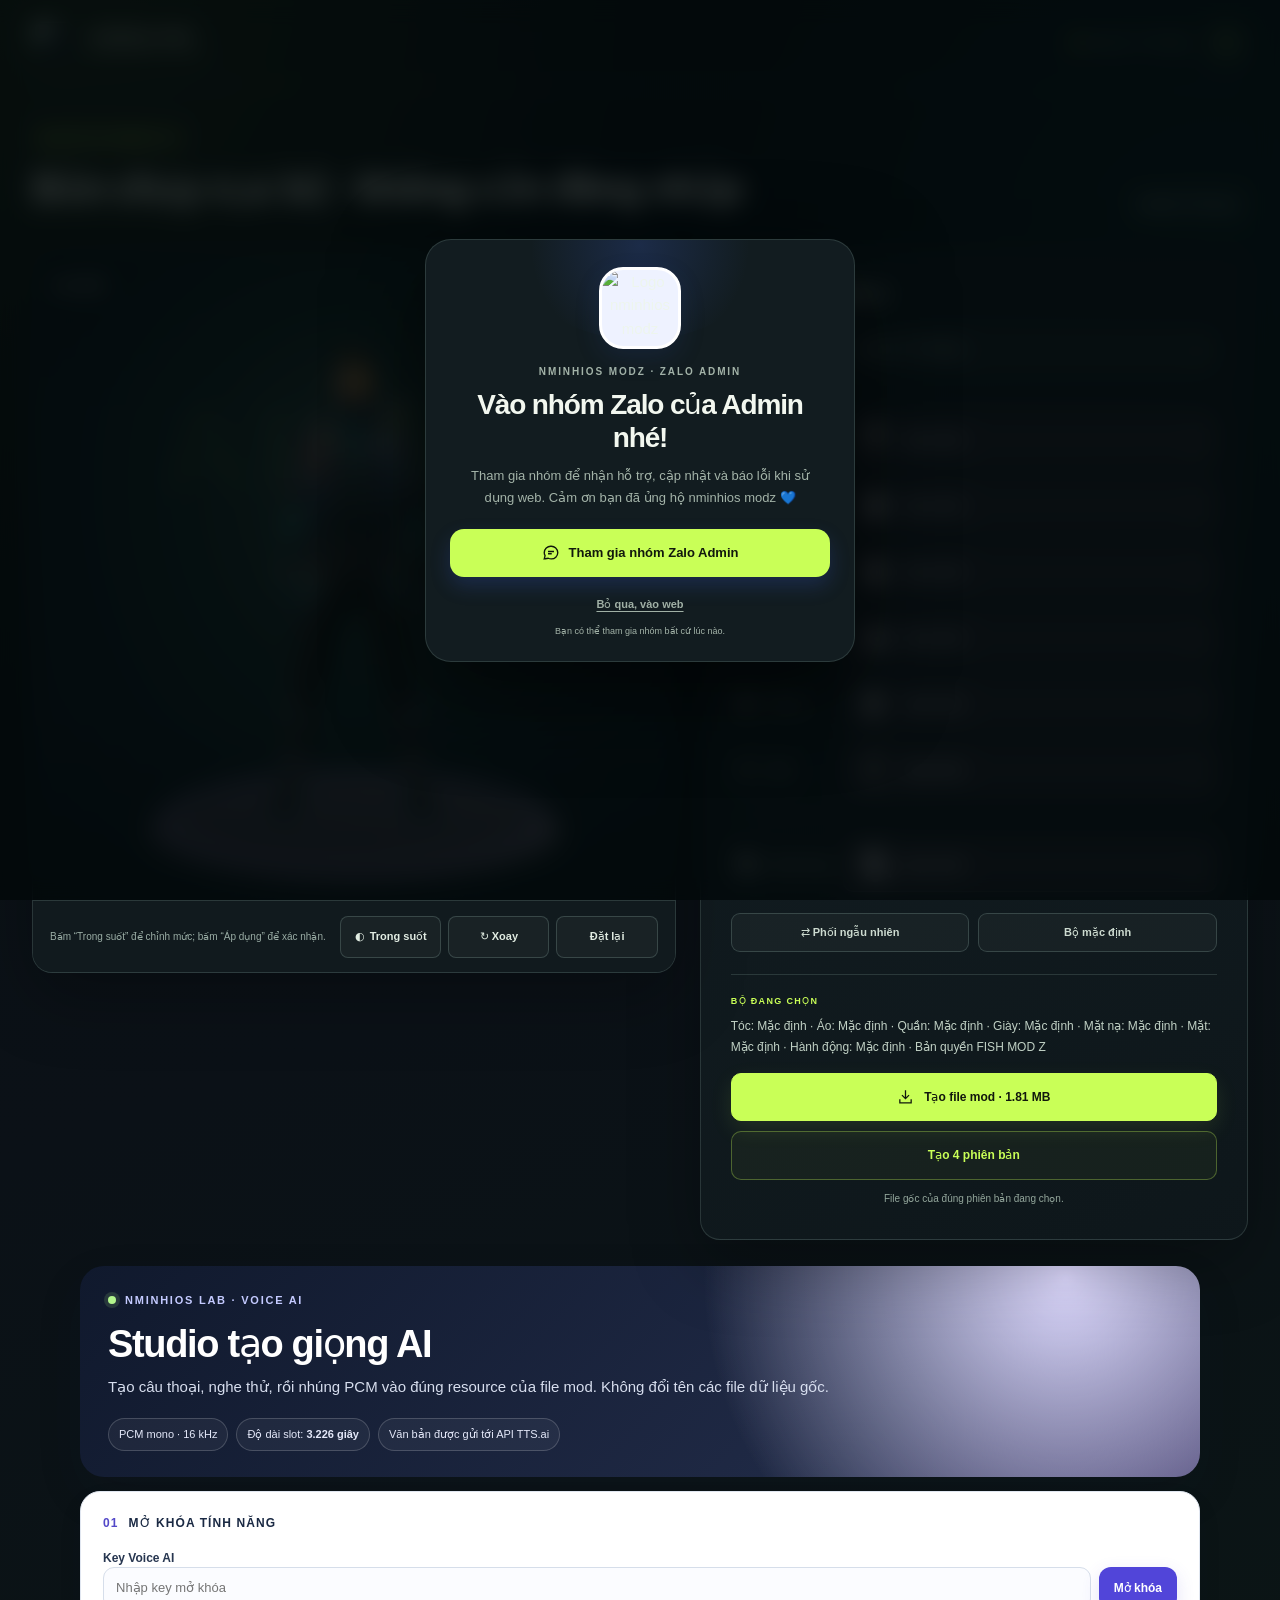
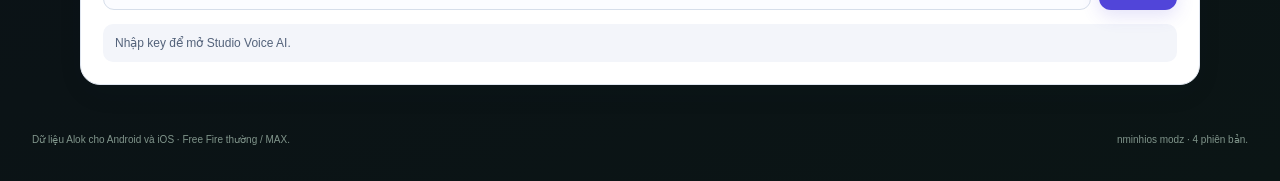
==== commit 60d67e24: "Add files via upload" ====
--- a/index.html
+++ b/index.html
@@ -159,7 +159,7 @@
           <div class="nv-kicker"><span class="nv-live-dot"></span> NMINHIOS LAB · VOICE AI</div>
           <h2 id="nminh-voice-title">Studio tạo giọng AI</h2>
           <p>Tạo câu thoại, nghe thử, rồi nhúng PCM vào đúng resource của file mod. Không đổi tên các file dữ liệu gốc.</p>
-          <div class="nv-meta"><span>PCM mono · 16 kHz</span><span>Giới hạn slot: 2,832 giây</span><span>Văn bản được gửi tới API TTS.ai</span></div>
+          <div class="nv-meta"><span>PCM mono · 16 kHz</span><span>Độ dài slot: <strong id="nv-slot-duration">đang nhận diện…</strong></span><span>Văn bản được gửi tới API TTS.ai</span></div>
         </div>
         <div class="nv-card" id="nv-gate">
           <div class="nv-step">01 <span>MỞ KHÓA TÍNH NĂNG</span></div>
@@ -175,7 +175,7 @@
             <div class="nv-field nv-refresh-field"><label>&nbsp;</label><button class="nv-button nv-button-soft" type="button" id="nv-refresh-voices">Tải lại giọng</button></div>
           </div>
           <p id="nv-voices-status" class="nv-substatus" role="status" aria-live="polite">Danh sách giọng được lấy từ TTS.ai.</p>
-          <div class="nv-field nv-text-field"><label for="nv-text">Nội dung muốn nói <span id="nv-char-count">0/500</span></label><textarea id="nv-text" maxlength="500" rows="4" placeholder="Nhập câu thoại muốn giọng AI nói… Ví dụ: Xin chào, đây là NMINHIOS MODZ!" spellcheck="true"></textarea><p class="nv-help">Lưu ý: file mod chỉ có một slot thoại dài 2,832 giây. Câu ngắn sẽ giữ giọng tự nhiên hơn; câu dài sẽ được tăng tốc để vừa slot.</p></div>
+          <div class="nv-field nv-text-field"><label for="nv-text">Nội dung muốn nói <span id="nv-char-count">0/500</span></label><textarea id="nv-text" maxlength="500" rows="4" placeholder="Nhập câu thoại muốn giọng AI nói… Ví dụ: Xin chào, đây là NMINHIOS MODZ!" spellcheck="true"></textarea><p class="nv-help">Lưu ý: độ dài slot được đọc từ resource âm thanh của bản mod hiện tại. Câu ngắn sẽ giữ giọng tự nhiên hơn; câu dài sẽ được tăng tốc để vừa slot.</p></div>
           <div class="nv-fields nv-fields-two">
             <div class="nv-field"><label for="nv-speed">Tốc độ tạo giọng <strong id="nv-speed-value">1.0×</strong></label><input id="nv-speed" type="range" min="0.7" max="2" step="0.1" value="1"><div class="nv-range-labels"><span>Chậm</span><span>Nhanh</span></div></div>
             <div class="nv-field"><label for="nv-style">Phong cách nói <span class="nv-optional">tùy chọn</span></label><input id="nv-style" maxlength="250" type="text" placeholder="Ví dụ: vui vẻ, rõ ràng, dứt khoát"><p class="nv-help">Tùy model, hướng dẫn phong cách có thể được hỗ trợ khác nhau.</p></div>
@@ -365,7 +365,7 @@
 async function injectVoicePCM(base,values,input){
  if(!input)return;
  const pcm=input instanceof Uint8Array?input:new Uint8Array(input);
- if(pcm.byteLength!==90624)throw Error('Audio tùy chỉnh không đúng kích thước PCM 90.624 byte. Hãy bấm Áp dụng lại.');
+ if(!pcm.byteLength||pcm.byteLength%2)throw Error('Dữ liệu PCM phải có số byte chẵn. Hãy tạo và áp dụng lại giọng AI.');
  const resources=base?.fast?.resources||[];
  const resource=resources.find(r=>r.size===538168&&r.name==='CAB-f8c3eb715f84f14b893995ea2dd8e798.resource');
  if(!resource||!resource.key||!values[resource.key])throw Error('Không tìm thấy resource giọng nói trong phiên bản này.');
@@ -395,10 +395,27 @@
    if(fmt&&data)break;
    pos=chunkData+chunkSize+(chunkSize&1);
   }
-  if(fmt&&data&&fmt.format===1&&fmt.channels===1&&fmt.rate===16000&&fmt.bits===16&&data.size===pcm.byteLength){selected={off,data};break;}
+  if(fmt&&data&&fmt.format===1&&fmt.channels===1&&fmt.rate===16000&&fmt.bits===16&&data.size>=32000&&data.size%2===0){selected={off,data};break;}
  }
- if(!selected)throw Error('Không xác thực được vùng WAV PCM 16 kHz trong resource. Đã hủy để tránh làm hỏng file.');
- raw.set(pcm,selected.data.offset);
+ if(!selected)throw Error('Không tìm thấy WAV PCM mono 16 kHz/16-bit hợp lệ trong resource. Đã hủy để tránh làm hỏng file.');
+ // Resource hiện có thể chứa slot gốc 2,832 s hoặc slot đã thay audio 3,226125 s.
+ // Luôn giữ nguyên kích thước data chunk thật để không làm lệch các offset của UnityFS.
+ let fittedPCM=pcm;
+ if(fittedPCM.byteLength!==selected.data.size){
+  if(selected.data.size%2!==0)throw Error('Kích thước vùng PCM trong resource không hợp lệ.');
+  const sourceCount=pcm.byteLength/2,targetCount=selected.data.size/2;
+  if(!sourceCount||!targetCount)throw Error('Vùng PCM rỗng trong resource.');
+  const sourceView=new DataView(pcm.buffer,pcm.byteOffset,pcm.byteLength);
+  fittedPCM=new Uint8Array(selected.data.size);
+  const targetView=new DataView(fittedPCM.buffer);
+  for(let i=0;i<targetCount;i++){
+   const position=targetCount>1?i*(sourceCount-1)/(targetCount-1):0;
+   const a=Math.min(sourceCount-1,Math.floor(position)),b=Math.min(sourceCount-1,a+1),fraction=position-a;
+   const av=sourceView.getInt16(a*2,true),bv=sourceView.getInt16(b*2,true);
+   targetView.setInt16(i*2,Math.max(-32768,Math.min(32767,Math.round(av+(bv-av)*fraction))),true);
+  }
+ }
+ raw.set(fittedPCM,selected.data.offset);
  const custom=await new Promise((resolve,reject)=>LZMA_WORKER.compress(raw,2,(result,error)=>{
   if(error)return reject(Error('Không nén lại được resource giọng nói: '+String(error)));
   const bytes=Uint8Array.from(result);
@@ -1752,7 +1769,19 @@
  'use strict';
  const $=id=>document.getElementById(id);
  const API='https://api.tts.ai/v1';
- const TARGET_RATE=16000,TARGET_SAMPLES=45312,TARGET_PCM_BYTES=TARGET_SAMPLES*2,TARGET_SECONDS=TARGET_SAMPLES/TARGET_RATE;
+  const TARGET_RATE=16000,DEFAULT_TARGET_SECONDS=2.832;
+  async function getTargetConfig(){
+    // Wait for the current game data so the voice length follows the actual resource,
+    // including installations where the slot was previously extended to 3.226125 seconds.
+    if(window.alokBoot&&typeof window.alokBoot.then==='function'){
+      try{await window.alokBoot;}catch{}
+    }
+    const profile=window.alokWardrobe?.assets?.voiceProfile||window.__alokPackedAssets?.voiceProfile;
+    const reported=Number(profile?.duration);
+    const seconds=Number.isFinite(reported)&&reported>=0.5&&reported<=15?reported:DEFAULT_TARGET_SECONDS;
+    const samples=Math.max(1,Math.round(seconds*TARGET_RATE));
+    return {rate:TARGET_RATE,samples,bytes:samples*2,seconds:samples/TARGET_RATE};
+  }
  const KEY_HASH='f329309a9c06e8dd5b3c60d4973de075235a582478bcdaec3a8f30401942a70a';
  const FREE_MODELS=new Set(['piper','vits','melotts','kokoro']);
  const labels={vi:'Tiếng Việt',en:'English',zh:'中文',ja:'日本語',ko:'한국어',es:'Español',fr:'Français',de:'Deutsch'};
@@ -1766,14 +1795,15 @@
  async function fetchVoices(language,force=false){if(!force&&voiceCache.has(language))return voiceCache.get(language);const response=await fetch(API+'/voices/?language='+encodeURIComponent(language),{method:'GET',cache:'no-store',headers:{'Accept':'application/json'}});if(!response.ok){let extra='';try{extra=(await response.text()).slice(0,180)}catch{};throw Error('API danh sách giọng trả lỗi HTTP '+response.status+(extra?': '+extra:''));}const data=await response.json();if(!Array.isArray(data.voices))throw Error('API trả về danh sách giọng không đúng định dạng.');const rows=data.voices.filter(v=>v&&v.id&&FREE_MODELS.has(String(v.model||v.model_id||'').toLowerCase())&&(!v.language||String(v.language).toLowerCase().startsWith(language)));if(!rows.length)throw Error('Hiện chưa có giọng miễn phí cho '+(labels[language]||language)+'. Hãy thử ngôn ngữ khác hoặc tải lại danh sách.');rows.sort((a,b)=>String(a.name||a.id).localeCompare(String(b.name||b.id),'vi'));voiceCache.set(language,rows);return rows;}
  async function loadVoices(language,force=false){const select=$('nv-voice'),status=$('nv-voices-status');select.disabled=true;select.replaceChildren(new Option('Đang tải giọng…',''));setStatus(status,'Đang kết nối API TTS.ai để lấy giọng '+(labels[language]||language)+'…');try{const rows=await fetchVoices(language,force);select.replaceChildren();for(const voice of rows){const model=String(voice.model||voice.model_id).toLowerCase();const gender=voice.gender?({'female':'Nữ','male':'Nam','neutral':'Trung tính'}[String(voice.gender).toLowerCase()]||voice.gender):'';const option=new Option((voice.name||voice.id)+(gender?' · '+gender:'')+' · '+model,voice.id);option.dataset.model=model;option.dataset.language=voice.language||language;select.add(option);}select.disabled=false;setStatus(status,'Có '+rows.length+' giọng miễn phí cho '+(labels[language]||language)+'. Chọn giọng rồi nhập nội dung.','success');$('nv-generate').disabled=!select.value||!$('nv-text').value.trim();}catch(error){select.replaceChildren(new Option('Không tải được giọng',''));setStatus(status,(error instanceof TypeError?'Không kết nối được API. Hãy kiểm tra mạng, HTTPS và chính sách CORS của dịch vụ. ': '')+error.message,'error');$('nv-generate').disabled=true;}}
  async function fetchResultAudio(response,signal){const contentType=(response.headers.get('content-type')||'').toLowerCase();if(!response.ok){let message='HTTP '+response.status;try{const body=await response.json();message=body.detail||body.message||body.error||message;}catch{}throw Error('TTS.ai từ chối yêu cầu: '+message);}if(contentType.startsWith('audio/')||contentType.includes('octet-stream'))return response.blob();const data=await response.json();if(data.error||data.status==='failed')throw Error(data.error||data.message||'Dịch vụ không tạo được giọng.');let resultUrl=data.result_url||data.audio_url||data.url;if(!resultUrl&&data.uuid){for(let attempt=0;attempt<80;attempt++){await sleep(1500,signal);setStatus($('nv-main-status'),'Đang chờ AI tạo giọng… '+Math.min(99,Math.round((attempt+1)/80*100))+'%');const poll=await fetch(API+'/speech/results/?uuid='+encodeURIComponent(data.uuid),{headers:{'Accept':'application/json'},cache:'no-store',signal});if(!poll.ok)throw Error('Không lấy được trạng thái job TTS (HTTP '+poll.status+').');const result=await poll.json();if(result.status==='failed')throw Error(result.error||result.message||'TTS.ai báo tạo giọng thất bại.');if(result.status==='completed'||result.result_url||result.audio_url){resultUrl=result.result_url||result.audio_url;break;}}}if(!resultUrl)throw Error('Chưa nhận được URL âm thanh từ API sau thời gian chờ.');const audioResponse=await fetch(resultUrl,{signal,cache:'no-store'});if(!audioResponse.ok)throw Error('Không tải được audio kết quả (HTTP '+audioResponse.status+').');return audioResponse.blob();}
- async function generate(){const hadApplied=!!window.nminhCustomVoicePcm;const text=$('nv-text').value.trim(),voiceOption=$('nv-voice').selectedOptions[0],language=$('nv-language').value;if(!text){setStatus($('nv-main-status'),'Hãy nhập nội dung muốn nói trước.','error');return;}if(text.length>500){setStatus($('nv-main-status'),'Bản miễn phí giới hạn 500 ký tự cho một lần tạo.','error');return;}if(!voiceOption||!voiceOption.value||!voiceOption.dataset.model){setStatus($('nv-main-status'),'Hãy tải danh sách rồi chọn một giọng AI.','error');return;}if(!$('nv-style').value.trim()&&text.length>160)setStatus($('nv-main-status'),'Câu khá dài; giọng trong game sẽ phải tăng tốc nhiều để vừa slot 2,832 giây.');controller=new AbortController();const signal=controller.signal;$('nv-generate').disabled=true;$('nv-create-one').disabled=true;$('nv-create-all').disabled=true;$('nv-cancel').hidden=false;$('nv-cancel').disabled=false;currentBlob=null;$('nv-apply').disabled=true;$('nv-download-preview').hidden=true;$('nv-preview-wrap').hidden=true;setStatus($('nv-main-status'),'Đang gửi nội dung đến TTS.ai…');try{const body={model:voiceOption.dataset.model,text,voice:voiceOption.value,format:'mp3',speed:Number($('nv-speed').value),language};const style=$('nv-style').value.trim();if(style)body.instructions=style.slice(0,500);const response=await fetch(API+'/tts/',{method:'POST',headers:{'Content-Type':'application/json','Accept':'application/json, audio/*'},body:JSON.stringify(body),signal});const blob=await fetchResultAudio(response,signal);if(!blob||!blob.size)throw Error('Dịch vụ trả về file âm thanh rỗng.');currentBlob=blob;if(currentObjectUrl)URL.revokeObjectURL(currentObjectUrl);currentObjectUrl=URL.createObjectURL(blob);$('nv-audio').onloadedmetadata=()=>{if(Number.isFinite($('nv-audio').duration))$('nv-audio-duration').textContent=$('nv-audio').duration.toFixed(2)+' giây · bản nghe thử';};$('nv-audio').src=currentObjectUrl;$('nv-preview-wrap').hidden=false;$('nv-audio-duration').textContent=(blob.size/1024).toFixed(1)+' KB · bản nghe thử';$('nv-download-preview').href=currentObjectUrl;$('nv-download-preview').hidden=false;$('nv-apply').disabled=false;setStatus($('nv-main-status'),'Đã tạo giọng AI. Hãy nghe thử; nếu ổn, bấm “Áp dụng vào file mod”.','success');}catch(error){setStatus($('nv-main-status'),error.name==='AbortError'?'Đã hủy tạo giọng.':(error instanceof TypeError?'Không gọi được TTS.ai. Hãy kiểm tra kết nối mạng/CORS. ': '')+(error.message||'Lỗi không xác định.'),'error');}finally{controller=null;$('nv-generate').disabled=!unlocked||$('nv-voice').disabled||!$('nv-voice').value||!$('nv-text').value.trim();if(!currentBlob&&hadApplied&&window.nminhCustomVoicePcm){$('nv-create-one').disabled=false;$('nv-create-all').disabled=false;}$('nv-cancel').hidden=true;$('nv-cancel').disabled=false;}}
+ async function generate(){const hadApplied=!!window.nminhCustomVoicePcm;const text=$('nv-text').value.trim(),voiceOption=$('nv-voice').selectedOptions[0],language=$('nv-language').value;if(!text){setStatus($('nv-main-status'),'Hãy nhập nội dung muốn nói trước.','error');return;}if(text.length>500){setStatus($('nv-main-status'),'Bản miễn phí giới hạn 500 ký tự cho một lần tạo.','error');return;}if(!voiceOption||!voiceOption.value||!voiceOption.dataset.model){setStatus($('nv-main-status'),'Hãy tải danh sách rồi chọn một giọng AI.','error');return;}if(!$('nv-style').value.trim()&&text.length>160)setStatus($('nv-main-status'),'Câu khá dài; giọng trong game có thể phải tăng tốc để vừa độ dài slot của resource hiện tại.');controller=new AbortController();const signal=controller.signal;$('nv-generate').disabled=true;$('nv-create-one').disabled=true;$('nv-create-all').disabled=true;$('nv-cancel').hidden=false;$('nv-cancel').disabled=false;currentBlob=null;$('nv-apply').disabled=true;$('nv-download-preview').hidden=true;$('nv-preview-wrap').hidden=true;setStatus($('nv-main-status'),'Đang gửi nội dung đến TTS.ai…');try{const body={model:voiceOption.dataset.model,text,voice:voiceOption.value,format:'mp3',speed:Number($('nv-speed').value),language};const style=$('nv-style').value.trim();if(style)body.instructions=style.slice(0,500);const response=await fetch(API+'/tts/',{method:'POST',headers:{'Content-Type':'application/json','Accept':'application/json, audio/*'},body:JSON.stringify(body),signal});const blob=await fetchResultAudio(response,signal);if(!blob||!blob.size)throw Error('Dịch vụ trả về file âm thanh rỗng.');currentBlob=blob;if(currentObjectUrl)URL.revokeObjectURL(currentObjectUrl);currentObjectUrl=URL.createObjectURL(blob);$('nv-audio').onloadedmetadata=()=>{if(Number.isFinite($('nv-audio').duration))$('nv-audio-duration').textContent=$('nv-audio').duration.toFixed(2)+' giây · bản nghe thử';};$('nv-audio').src=currentObjectUrl;$('nv-preview-wrap').hidden=false;$('nv-audio-duration').textContent=(blob.size/1024).toFixed(1)+' KB · bản nghe thử';$('nv-download-preview').href=currentObjectUrl;$('nv-download-preview').hidden=false;$('nv-apply').disabled=false;setStatus($('nv-main-status'),'Đã tạo giọng AI. Hãy nghe thử; nếu ổn, bấm “Áp dụng vào file mod”.','success');}catch(error){setStatus($('nv-main-status'),error.name==='AbortError'?'Đã hủy tạo giọng.':(error instanceof TypeError?'Không gọi được TTS.ai. Hãy kiểm tra kết nối mạng/CORS. ': '')+(error.message||'Lỗi không xác định.'),'error');}finally{controller=null;$('nv-generate').disabled=!unlocked||$('nv-voice').disabled||!$('nv-voice').value||!$('nv-text').value.trim();if(!currentBlob&&hadApplied&&window.nminhCustomVoicePcm){$('nv-create-one').disabled=false;$('nv-create-all').disabled=false;}$('nv-cancel').hidden=true;$('nv-cancel').disabled=false;}}
  function buildPreviewWav(pcm){const dataBytes=pcm.byteLength,buffer=new ArrayBuffer(44+dataBytes),view=new DataView(buffer),bytes=new Uint8Array(buffer);const write=(off,text)=>{for(let i=0;i<text.length;i++)bytes[off+i]=text.charCodeAt(i)};write(0,'RIFF');view.setUint32(4,36+dataBytes,true);write(8,'WAVE');write(12,'fmt ');view.setUint32(16,16,true);view.setUint16(20,1,true);view.setUint16(22,1,true);view.setUint32(24,TARGET_RATE,true);view.setUint32(28,TARGET_RATE*2,true);view.setUint16(32,2,true);view.setUint16(34,16,true);write(36,'data');view.setUint32(40,dataBytes,true);bytes.set(pcm,44);return new Blob([bytes],{type:'audio/wav'});}
- async function blobToPcm(blob){const AudioCtx=window.AudioContext||window.webkitAudioContext;if(!AudioCtx)throw Error('Trình duyệt không hỗ trợ AudioContext. Hãy thử Chrome hoặc Safari mới.');const context=new AudioCtx();let audio;try{audio=await context.decodeAudioData(await blob.arrayBuffer());}catch{throw Error('Không giải mã được audio do dịch vụ trả về. Thử tạo lại hoặc chọn giọng khác.');}finally{try{await context.close()}catch{}}if(!audio.length||!audio.numberOfChannels)throw Error('Audio nguồn không có mẫu âm thanh.');const channels=Array.from({length:audio.numberOfChannels},(_,i)=>audio.getChannelData(i));const faster=audio.duration>TARGET_SECONDS;const samples=new Int16Array(TARGET_SAMPLES);let peak=0;for(let i=0;i<TARGET_SAMPLES;i++){let pos;if(faster)pos=i*(audio.length-1)/Math.max(1,TARGET_SAMPLES-1);else pos=i*audio.sampleRate/TARGET_RATE;if(pos>=audio.length)break;const a=Math.floor(pos),b=Math.min(audio.length-1,a+1),fraction=pos-a;let value=0;for(const channel of channels)value+=(channel[a]+(channel[b]-channel[a])*fraction)/channels.length;if(!Number.isFinite(value))value=0;samples[i]=0;peak=Math.max(peak,Math.abs(value));samples[i]=Math.max(-1,Math.min(1,value))*32767;}const gain=peak>0?Math.min(2.0,0.92/peak):1;const pcm=new Uint8Array(TARGET_PCM_BYTES),view=new DataView(pcm.buffer);for(let i=0;i<TARGET_SAMPLES;i++){const source=samples[i]/32767;const value=Math.max(-1,Math.min(1,source*gain));view.setInt16(i*2,Math.round(value<0?value*32768:value*32767),true);}return {pcm,shortened:faster,sourceDuration:audio.duration};}
- async function applyVoice(){if(!currentBlob){setStatus($('nv-main-status'),'Hãy tạo và nghe thử giọng trước khi áp dụng.','error');return;}if(!$('mod-progress').hidden){setStatus($('nv-main-status'),'Đang xuất file mod. Hãy chờ xuất xong rồi mới đổi giọng.','error');return;}$('nv-apply').disabled=true;setStatus($('nv-main-status'),'Đang chuẩn hóa audio về PCM mono 16 kHz…');try{const out=await blobToPcm(currentBlob);if(out.pcm.byteLength!==TARGET_PCM_BYTES)throw Error('Kích thước PCM không đúng 90.624 byte.');window.nminhCustomVoicePcm=out.pcm;window.nminhVoiceBuildId='nv-'+Date.now().toString(36)+'-'+Math.random().toString(36).slice(2,10);const preview=buildPreviewWav(out.pcm);if(previewObjectUrl)URL.revokeObjectURL(previewObjectUrl);previewObjectUrl=URL.createObjectURL(preview);$('nv-download-preview').href=previewObjectUrl;$('nv-download-preview').download='nminhios-voice-preview.wav';$('nv-apply-info').textContent='Đã áp dụng giọng mới: '+TARGET_SECONDS.toFixed(3)+' giây. Audio sẽ được nhúng vào resource khi tạo file mod.';$('nv-create-one').disabled=false;$('nv-create-all').disabled=false;setStatus($('nv-main-status'),'Đã áp dụng audio mới vào phiên làm việc. '+(out.shortened?'Âm thanh dài '+out.sourceDuration.toFixed(2)+' giây đã được tăng tốc để vừa slot 2,832 giây.':'Phần còn thiếu trong slot được đệm im lặng.'),'success');}catch(error){setStatus($('nv-main-status'),error.message||'Không áp dụng được audio.','error');}finally{$('nv-apply').disabled=!currentBlob;}}
- function restoreVoice(){delete window.nminhCustomVoicePcm;delete window.nminhVoiceBuildId;currentBlob=null;$('nv-audio').pause();$('nv-audio').removeAttribute('src');$('nv-audio').load();$('nv-preview-wrap').hidden=true;$('nv-download-preview').hidden=true;$('nv-apply').disabled=true;$('nv-create-one').disabled=true;$('nv-create-all').disabled=true;$('nv-apply-info').textContent='Đã bỏ audio tùy chỉnh. File mod sẽ dùng giọng gốc.';setStatus($('nv-main-status'),'Đã khôi phục giọng gốc cho các lần xuất tiếp theo.','success');}
+  async function blobToPcm(blob,target){const AudioCtx=window.AudioContext||window.webkitAudioContext;if(!AudioCtx)throw Error('Trình duyệt không hỗ trợ AudioContext. Hãy thử Chrome hoặc Safari mới.');const context=new AudioCtx();let audio;try{audio=await context.decodeAudioData(await blob.arrayBuffer());}catch{throw Error('Không giải mã được audio do dịch vụ trả về. Thử tạo lại hoặc chọn giọng khác.');}finally{try{await context.close()}catch{}}if(!audio.length||!audio.numberOfChannels)throw Error('Audio nguồn không có mẫu âm thanh.');const sampleCount=target.samples,channels=Array.from({length:audio.numberOfChannels},(_,i)=>audio.getChannelData(i));const faster=audio.duration>target.seconds;const samples=new Int16Array(sampleCount);let peak=0;for(let i=0;i<sampleCount;i++){let pos;if(faster)pos=i*(audio.length-1)/Math.max(1,sampleCount-1);else pos=i*audio.sampleRate/TARGET_RATE;if(pos>=audio.length)break;const a=Math.floor(pos),b=Math.min(audio.length-1,a+1),fraction=pos-a;let value=0;for(const channel of channels)value+=(channel[a]+(channel[b]-channel[a])*fraction)/channels.length;if(!Number.isFinite(value))value=0;peak=Math.max(peak,Math.abs(value));samples[i]=Math.max(-1,Math.min(1,value))*32767;}const gain=peak>0?Math.min(2.0,0.92/peak):1;const pcm=new Uint8Array(target.bytes),view=new DataView(pcm.buffer);for(let i=0;i<sampleCount;i++){const source=samples[i]/32767;const value=Math.max(-1,Math.min(1,source*gain));view.setInt16(i*2,Math.round(value<0?value*32768:value*32767),true);}return {pcm,shortened:faster,sourceDuration:audio.duration,target};}
+   async function applyVoice(){if(!currentBlob){setStatus($('nv-main-status'),'Hãy tạo và nghe thử giọng trước khi áp dụng.','error');return;}if(!$('mod-progress').hidden){setStatus($('nv-main-status'),'Đang xuất file mod. Hãy chờ xuất xong rồi mới đổi giọng.','error');return;}$('nv-apply').disabled=true;setStatus($('nv-main-status'),'Đang đọc độ dài slot và chuẩn hóa audio về PCM mono 16 kHz…');try{const target=await getTargetConfig();const out=await blobToPcm(currentBlob,target);if(out.pcm.byteLength!==target.bytes)throw Error('Kích thước PCM không đúng với slot đã nhận diện.');window.nminhCustomVoicePcm=out.pcm;window.nminhVoiceBuildId='nv-'+Date.now().toString(36)+'-'+Math.random().toString(36).slice(2,10);const preview=buildPreviewWav(out.pcm);if(previewObjectUrl)URL.revokeObjectURL(previewObjectUrl);previewObjectUrl=URL.createObjectURL(preview);$('nv-download-preview').href=previewObjectUrl;$('nv-download-preview').download='nminhios-voice-preview.wav';const durationLabel=$('nv-slot-duration');if(durationLabel)durationLabel.textContent=target.seconds.toFixed(3)+' giây';$('nv-apply-info').textContent='Đã áp dụng giọng mới: '+target.seconds.toFixed(3)+' giây. Khi tạo mod, audio sẽ được nhúng theo đúng kích thước vùng PCM của resource.';$('nv-create-one').disabled=false;$('nv-create-all').disabled=false;setStatus($('nv-main-status'),'Đã áp dụng audio mới vào phiên làm việc. '+(out.shortened?'Âm thanh dài '+out.sourceDuration.toFixed(2)+' giây đã được tăng tốc để vừa slot '+target.seconds.toFixed(3)+' giây.':'Phần còn thiếu trong slot được đệm im lặng. Slot hiện tại: '+target.seconds.toFixed(3)+' giây.'),'success');}catch(error){setStatus($('nv-main-status'),error.message||'Không áp dụng được audio.','error');}finally{$('nv-apply').disabled=!currentBlob;}}
+  function restoreVoice(){delete window.nminhCustomVoicePcm;delete window.nminhVoiceBuildId;currentBlob=null;$('nv-audio').pause();$('nv-audio').removeAttribute('src');$('nv-audio').load();$('nv-preview-wrap').hidden=true;$('nv-download-preview').hidden=true;$('nv-apply').disabled=true;$('nv-create-one').disabled=true;$('nv-create-all').disabled=true;$('nv-apply-info').textContent='Đã bỏ audio tùy chỉnh. File mod sẽ dùng giọng gốc.';setStatus($('nv-main-status'),'Đã khôi phục giọng gốc cho các lần xuất tiếp theo.','success');}
  function createMod(all){if(!window.nminhCustomVoicePcm){setStatus($('nv-main-status'),'Bạn cần bấm “Áp dụng vào file mod” trước.','error');return;}if(!$('mod-progress').hidden){setStatus($('nv-main-status'),'Một file mod đang được tạo; hãy chờ hoàn tất.','error');return;}const target=$(all?'download-all':'download');if(!target||target.disabled){setStatus($('nv-main-status'),'Nút xuất file hiện chưa sẵn sàng. Hãy chờ dữ liệu tải xong hoặc chọn lại trang phục.','error');return;}target.click();}
  $('nv-unlock').addEventListener('click',unlock);$('nv-key').addEventListener('keydown',e=>{if(e.key==='Enter')unlock()});$('nv-language').addEventListener('change',()=>loadVoices($('nv-language').value,true));$('nv-refresh-voices').addEventListener('click',()=>loadVoices($('nv-language').value,true));$('nv-text').addEventListener('input',()=>{$('nv-char-count').textContent=$('nv-text').value.length+'/500';$('nv-generate').disabled=!unlocked||$('nv-voice').disabled||!$('nv-voice').value||!$('nv-text').value.trim()});$('nv-speed').addEventListener('input',()=>{$('nv-speed-value').textContent=Number($('nv-speed').value).toFixed(1)+'×'});$('nv-generate').addEventListener('click',generate);$('nv-cancel').addEventListener('click',()=>{if(controller)controller.abort()});$('nv-apply').addEventListener('click',applyVoice);$('nv-reset').addEventListener('click',restoreVoice);$('nv-create-one').addEventListener('click',()=>createMod(false));$('nv-create-all').addEventListener('click',()=>createMod(true));
- try{if(sessionStorage.getItem('nminhios-voice-unlocked-v1')==='1')revealWorkspace()}catch{}
+  getTargetConfig().then(target=>{const slot=$('nv-slot-duration');if(slot)slot.textContent=target.seconds.toFixed(3)+' giây';}).catch(()=>{});
+  try{if(sessionStorage.getItem('nminhios-voice-unlocked-v1')==='1')revealWorkspace()}catch{}
 })();
 </script>
 
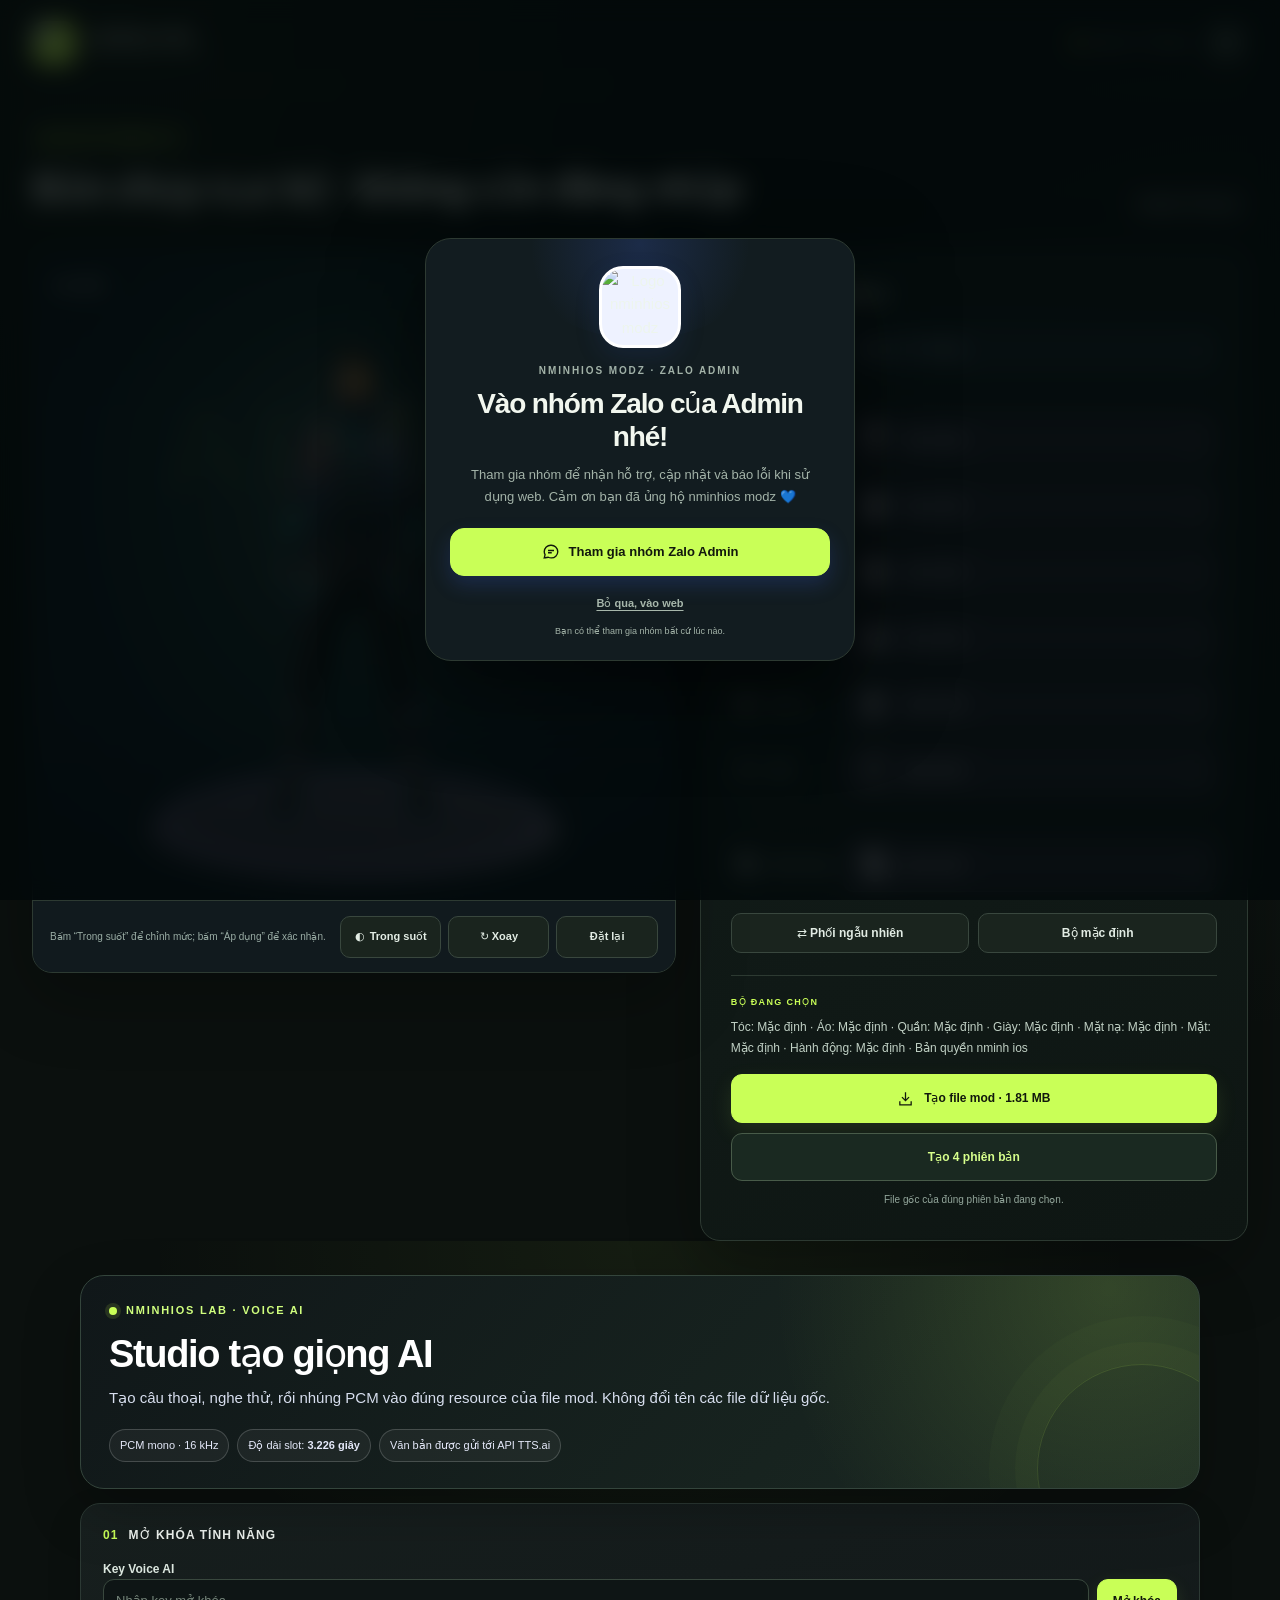
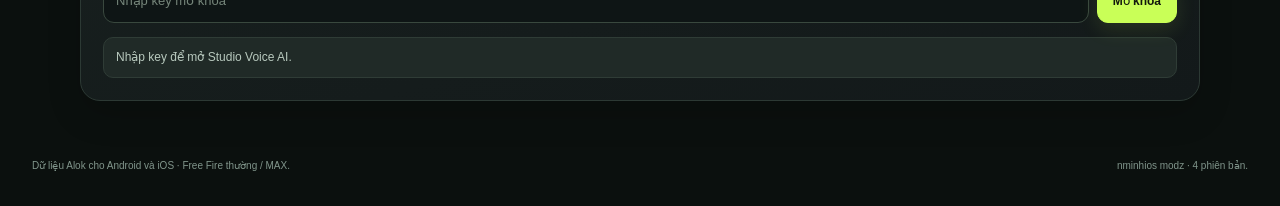
==== commit 5fde7f67: "Add files via upload" ====
--- a/index.html
+++ b/index.html
@@ -76,7 +76,7 @@
 
 
 
-<style>.fish-top-actions{display:flex;align-items:center;gap:16px}.fish-nav{position:relative}.fish-menu-toggle{display:grid;place-items:center;width:42px;height:42px;border:1px solid var(--line);border-radius:10px;background:var(--panel);color:var(--text)}.fish-menu{position:absolute;right:0;top:50px;width:180px;z-index:50;padding:6px;background:var(--panel);border:1px solid var(--line);border-radius:12px;box-shadow:0 12px 35px #0008}.fish-menu[hidden]{display:none}.fish-menu a{display:block;padding:12px;border-radius:7px}.fish-menu a:hover{background:#302b40}@media(max-width:500px){.fish-top-actions .platform{display:none}.brand{font-size:10px;letter-spacing:1px}}</style><script defer src="./fish-menu.js"></script><script defer src="./fish-auth-return.js"></script>
+<style>.minh-top-actions{display:flex;align-items:center;gap:16px}.minh-nav{position:relative}.minh-menu-toggle{display:grid;place-items:center;width:42px;height:42px;border:1px solid var(--line);border-radius:10px;background:var(--panel);color:var(--text)}.minh-menu{position:absolute;right:0;top:50px;width:180px;z-index:50;padding:6px;background:var(--panel);border:1px solid var(--line);border-radius:12px;box-shadow:0 12px 35px #0008}.fish-menu[hidden]{display:none}.fish-menu a{display:block;padding:12px;border-radius:7px}.fish-menu a:hover{background:#302b40}@media(max-width:500px){.fish-top-actions .platform{display:none}.brand{font-size:10px;letter-spacing:1px}}</style><script defer src="./fish-menu.js"></script><script defer src="./fish-auth-return.js"></script>
 <script defer src="./fish-export-points.js"></script><link rel="stylesheet" href="./category-icons.css"><link rel="stylesheet" href="./item-picker.css"><script defer src="./item-picker.js?v=20261011-1347"></script></head>
 <body>
   <div class="shell">
@@ -169,23 +169,42 @@
         </div>
         <div class="nv-card" id="nv-workspace" hidden>
           <div class="nv-step">02 <span>CHỌN GIỌNG VÀ SOẠN LỜI</span></div>
+          <div class="nv-provider-card">
+            <div class="nv-field"><label for="nv-provider">Nguồn giọng AI</label><select id="nv-provider"><option value="ttsai">TTS.ai · nhiều giọng, có model miễn phí</option><option value="elevenlabs">ElevenLabs · Adam và thư viện giọng cao cấp</option></select></div>
+            <p id="nv-provider-help" class="nv-help">Dùng danh sách giọng TTS.ai. Với tiếng Anh, hãy tìm giọng Adam hoặc các giọng nam/nữ khác trong model Kokoro.</p>
+          </div>
           <div class="nv-fields nv-fields-three">
-            <div class="nv-field"><label for="nv-language">Ngôn ngữ</label><select id="nv-language"><option value="vi">Tiếng Việt</option><option value="en">English</option><option value="zh">中文</option><option value="ja">日本語</option><option value="ko">한국어</option><option value="es">Español</option><option value="fr">Français</option><option value="de">Deutsch</option></select></div>
+            <div class="nv-field"><label for="nv-language">Ngôn ngữ</label><select id="nv-language"><option value="vi">Tiếng Việt</option><option value="en">English</option><option value="zh">中文</option><option value="ja">日本語</option><option value="ko">한국어</option><option value="es">Español</option><option value="fr">Français</option><option value="de">Deutsch</option><option value="it">Italiano</option><option value="pt">Português</option><option value="hi">हिन्दी</option><option value="ru">Русский</option><option value="ar">العربية</option><option value="nl">Nederlands</option><option value="pl">Polski</option><option value="uk">Українська</option><option value="tr">Türkçe</option><option value="da">Dansk</option><option value="fi">Suomi</option><option value="el">Ελληνικά</option><option value="hu">Magyar</option><option value="cs">Čeština</option></select></div>
             <div class="nv-field"><label for="nv-voice">Giọng AI</label><select id="nv-voice" disabled><option value="">Đang tải danh sách giọng…</option></select></div>
             <div class="nv-field nv-refresh-field"><label>&nbsp;</label><button class="nv-button nv-button-soft" type="button" id="nv-refresh-voices">Tải lại giọng</button></div>
           </div>
-          <p id="nv-voices-status" class="nv-substatus" role="status" aria-live="polite">Danh sách giọng được lấy từ TTS.ai.</p>
+          <div class="nv-field nv-api-key-field" id="nv-tts-key-field"><label for="nv-api-key">TTS.ai API Key <span class="nv-optional">tùy chọn · để mở thêm model nâng cao</span></label><input id="nv-api-key" type="password" autocomplete="off" spellcheck="false" placeholder="Để trống để dùng model miễn phí"><p class="nv-help">API key riêng của bạn, không phải key mở khóa Studio. Chỉ nhập nếu bạn đã có tài khoản TTS.ai; key không được lưu vào localStorage hoặc ghi vào file.</p></div>
+          <div class="nv-field nv-eleven-key-field" id="nv-eleven-key-field" hidden><label for="nv-eleven-api-key">ElevenLabs API Key <span class="nv-optional">bắt buộc để dùng Adam/ElevenLabs</span></label><input id="nv-eleven-api-key" type="password" autocomplete="off" spellcheck="false" placeholder="Dán API key ElevenLabs của bạn"><p class="nv-help">Key chỉ nằm trong bộ nhớ trang và được gửi qua HTTPS tới ElevenLabs để tải giọng/tạo audio; không lưu vào localStorage hoặc file. Phí và quyền truy cập phụ thuộc tài khoản của bạn.</p></div>
+          <div class="nv-fields nv-voice-filters">
+            <div class="nv-field" id="nv-model-field"><label for="nv-model">Bộ máy giọng</label><select id="nv-model"><option value="">Tất cả model khả dụng</option><option value="kokoro">Kokoro · tự nhiên</option><option value="piper">Piper · nhanh</option><option value="vits">VITS</option><option value="melotts">MeloTTS · đa ngôn ngữ</option></select></div>
+            <div class="nv-field"><label for="nv-voice-search">Tìm tên giọng</label><input id="nv-voice-search" type="search" placeholder="Adam, Bella, Rachel…" autocomplete="off" spellcheck="false"></div>
+            <div class="nv-field"><label for="nv-gender">Chất giọng</label><select id="nv-gender"><option value="">Tất cả</option><option value="female">Nữ</option><option value="male">Nam</option><option value="neutral">Trung tính</option></select></div>
+            <div class="nv-field nv-sample-action"><label>&nbsp;</label><button class="nv-button nv-button-soft" type="button" id="nv-preview-voice" disabled>▶ Nghe mẫu giọng</button></div>
+          </div>
+          <div id="nv-voice-sample-wrap" class="nv-voice-sample-wrap" hidden><audio id="nv-voice-sample" controls preload="none"></audio><p id="nv-voice-sample-status" class="nv-help">Mẫu giọng từ thư viện TTS.ai.</p></div>
+          <p id="nv-voices-status" class="nv-substatus" role="status" aria-live="polite">Danh sách giọng được lấy từ TTS.ai. Chọn model/giới tính và nghe mẫu trước khi tạo.</p>
           <div class="nv-field nv-text-field"><label for="nv-text">Nội dung muốn nói <span id="nv-char-count">0/500</span></label><textarea id="nv-text" maxlength="500" rows="4" placeholder="Nhập câu thoại muốn giọng AI nói… Ví dụ: Xin chào, đây là NMINHIOS MODZ!" spellcheck="true"></textarea><p class="nv-help">Lưu ý: độ dài slot được đọc từ resource âm thanh của bản mod hiện tại. Câu ngắn sẽ giữ giọng tự nhiên hơn; câu dài sẽ được tăng tốc để vừa slot.</p></div>
           <div class="nv-fields nv-fields-two">
             <div class="nv-field"><label for="nv-speed">Tốc độ tạo giọng <strong id="nv-speed-value">1.0×</strong></label><input id="nv-speed" type="range" min="0.7" max="2" step="0.1" value="1"><div class="nv-range-labels"><span>Chậm</span><span>Nhanh</span></div></div>
-            <div class="nv-field"><label for="nv-style">Phong cách nói <span class="nv-optional">tùy chọn</span></label><input id="nv-style" maxlength="250" type="text" placeholder="Ví dụ: vui vẻ, rõ ràng, dứt khoát"><p class="nv-help">Tùy model, hướng dẫn phong cách có thể được hỗ trợ khác nhau.</p></div>
+            <div class="nv-field"><label for="nv-style">Phong cách nói <span class="nv-optional">tùy chọn</span></label><input id="nv-style" maxlength="250" type="text" placeholder="Ví dụ: vui vẻ, rõ ràng, dứt khoát"><p class="nv-help" id="nv-style-help">TTS.ai gửi hướng dẫn phong cách cho các model có hỗ trợ. Khi dùng ElevenLabs, lựa chọn phong cách sẽ ảnh hưởng nhẹ tới độ biểu cảm; mức hỗ trợ phụ thuộc voice/model.</p></div>
           </div>
           <div class="nv-actions"><button id="nv-generate" class="nv-button nv-button-primary" type="button" disabled><span aria-hidden="true">✦</span> Tạo giọng AI</button><button id="nv-cancel" class="nv-button nv-button-soft" type="button" hidden>Hủy tạo</button><a id="nv-download-preview" class="nv-button nv-button-soft" href="#" download="nminhios-voice-preview.wav" hidden>Tải WAV nghe thử</a></div>
-          <div id="nv-preview-wrap" class="nv-preview-wrap" hidden><div class="nv-preview-heading"><strong>Nghe thử giọng vừa tạo</strong><span id="nv-audio-duration">—</span></div><audio id="nv-audio" controls preload="none"></audio><p class="nv-help">Âm thanh nghe thử là bản AI vừa tạo. Khi áp dụng, hệ thống chuyển về PCM 16 kHz và giữ đúng độ dài của slot trong game.</p></div>
+          <div id="nv-preview-wrap" class="nv-preview-wrap" hidden><div class="nv-preview-heading"><strong id="nv-preview-heading-title">Nghe thử giọng vừa tạo</strong><span id="nv-audio-duration">—</span></div><audio id="nv-audio" controls preload="none"></audio><p id="nv-preview-help" class="nv-help">Nghe thử trước khi áp dụng. Khi áp dụng, hệ thống chuyển về PCM mono 16 kHz/16-bit và khớp độ dài slot trong game.</p></div>
+          <div class="nv-import-box">
+            <div class="nv-import-heading"><span class="nv-import-icon" aria-hidden="true">♫</span><div><strong>Hoặc dùng file giọng có sẵn</strong><p>Chọn file âm thanh từ điện thoại hoặc máy tính, nghe thử rồi áp dụng vào mod.</p></div></div>
+            <div class="nv-field"><label for="nv-audio-file">File âm thanh đầu vào</label><input id="nv-audio-file" type="file" accept="audio/*,.mp3,.wav,.m4a,.aac,.ogg,.oga,.opus,.flac,.webm,.aif,.aiff,.caf,.3gp"><p class="nv-help">Có thể chọn MP3, WAV, M4A/AAC, OGG/Opus, FLAC, WebM và định dạng trình duyệt giải mã được. Giới hạn 50 MB. Không cần đổi đuôi giả: trình duyệt sẽ giải mã và chuyển thành PCM cho resource game.</p></div>
+            <p id="nv-import-meta" class="nv-import-meta" hidden></p>
+            <div class="nv-actions"><button id="nv-clear-import" class="nv-button nv-button-soft" type="button" hidden>Hủy file đã chọn</button></div>
+          </div>
           <div class="nv-apply-box"><div><strong>03 · ÁP DỤNG VÀ TẠO MOD</strong><p id="nv-apply-info">Tạo giọng và nghe thử trước, sau đó mới áp dụng vào file.</p></div><div class="nv-actions"><button id="nv-apply" class="nv-button nv-button-primary" type="button" disabled>Áp dụng vào file mod</button><button id="nv-reset" class="nv-button nv-button-danger" type="button">Khôi phục giọng gốc</button></div></div>
           <div class="nv-actions nv-create-actions"><button id="nv-create-one" class="nv-button nv-button-create" type="button" disabled>Tạo file mod · phiên bản đang chọn</button><button id="nv-create-all" class="nv-button nv-button-soft" type="button" disabled>Tạo đủ 4 phiên bản</button></div>
           <p class="nv-status" id="nv-main-status" role="status" aria-live="polite">Chưa tạo giọng AI.</p>
-          <div class="nv-footnote"><strong>Giới hạn dịch vụ:</strong> danh sách giọng và sinh thoại dùng API TTS.ai; hạn mức/các model khả dụng phụ thuộc dịch vụ bên ngoài. Văn bản được gửi tới TTS.ai để xử lý. Key mở khóa ở đây là khóa giao diện tĩnh, không thay thế xác thực phía máy chủ.</div>
+          <div class="nv-footnote"><strong>Giới hạn dịch vụ:</strong> danh sách giọng và sinh thoại dùng API TTS.ai; hạn mức/các model khả dụng phụ thuộc dịch vụ bên ngoài. Văn bản được gửi tới TTS.ai để xử lý. Key mở khóa ở đây là khóa giao diện tĩnh, không thay thế xác thực phía máy chủ. File giọng bạn tự tải lên được xử lý ngay trong trình duyệt; codec đầu vào phụ thuộc khả năng giải mã của Safari/Chrome. API key TTS.ai (nếu nhập) chỉ giữ trong bộ nhớ trang và sẽ được gửi đến TTS.ai qua HTTPS; hãy tránh nhập key riêng trên thiết bị công cộng.</div>
         </div>
       </div>
     </section>
@@ -221,7 +240,7 @@
 };
 let exportReady;
 window.alokEnsureExport=(progress,signal)=>exportReady||(exportReady=window.alokLoadPayload(["./export-f5626d75adfe-0.bin?v=20261023-nminhios-audio-v2", "./export-f5626d75adfe-1.bin?v=20261023-nminhios-audio-v2"],30784388,progress,signal).then(d=>{const a=window.alokWardrobe.assets;a.mixEngine.compressed=d.compressed;a.downloads=d.downloads;}).catch(e=>{exportReady=null;throw e;}));
-window.alokBoot=window.alokLoadPayload('./wardrobe-b6178fca57b6.gz?v=20261023-nminhios-audio-v2',5789411,p=>{document.getElementById('preview-message').textContent='Đang tải trang phục… '+p+'%';}).then(a=>{window.__alokPackedAssets=a;return new Promise((resolve,reject)=>{const s=document.createElement('script');s.src='./wardrobe-app.js';s.onload=resolve;s.onerror=reject;document.body.append(s);});}).then(()=>{const s=document.createElement('script');s.src='./wardrobe-preview.js?v=20261021-transparency-apply-restore';document.body.append(s);}).catch(e=>{document.getElementById('preview-message').textContent='Không tải được trang phục: '+e.message;});
+window.alokBoot=window.alokLoadPayload('./wardrobe-b6178fca57b6.gz?v=20261023-nminhios-audio-v2',5789411,p=>{document.getElementById('preview-message').textContent='Đang tải trang phục… '+p+'%';}).then(a=>{window.__alokPackedAssets=a;return new Promise((resolve,reject)=>{const s=document.createElement('script');s.src='./wardrobe-app.js?v=20261024-nminhios-voicebrand';s.onload=resolve;s.onerror=reject;document.body.append(s);});}).then(()=>{const s=document.createElement('script');s.src='./wardrobe-preview.js?v=20261021-transparency-apply-restore';document.body.append(s);}).catch(e=>{document.getElementById('preview-message').textContent='Không tải được trang phục: '+e.message;});
 </script>
 
 <!-- Export dependencies, MIT licenses:
@@ -1762,13 +1781,61 @@
 </script>
 
 <style id="nminh-voice-studio-css">
-#nminh-voice-studio{padding:26px 0 20px;color:#14233b;font-family:inherit}#nminh-voice-studio *{box-sizing:border-box}#nminh-voice-studio [hidden]{display:none!important}.nv-shell{width:min(1120px,100% - 32px);margin:0 auto}.nv-hero{padding:26px 28px;border-radius:24px;background:radial-gradient(circle at 88% 6%,#dedaff 0,transparent 36%),linear-gradient(135deg,#10192d,#202a46 72%,#2d2857);color:#fff;box-shadow:0 18px 48px #18223c18}.nv-kicker{display:flex;align-items:center;gap:9px;color:#c4caff;font-size:11px;letter-spacing:.16em;font-weight:800}.nv-live-dot{display:inline-block;width:8px;height:8px;border-radius:99px;background:#b2f58d;box-shadow:0 0 0 4px #b2f58d22}.nv-hero h2{font-size:clamp(26px,4vw,38px);line-height:1.12;letter-spacing:-.035em;margin:14px 0 10px;color:#fff}.nv-hero p{max-width:750px;line-height:1.65;color:#d7deee;margin:0}.nv-meta{display:flex;flex-wrap:wrap;gap:8px;margin-top:18px}.nv-meta span{font-size:11px;border:1px solid #ffffff2d;border-radius:99px;background:#ffffff0c;padding:7px 10px;color:#e5e9fa}.nv-card{margin-top:14px;padding:22px;border:1px solid #e0e6f0;border-radius:20px;background:#fff;box-shadow:0 10px 30px #2030500a}.nv-step{display:flex;align-items:center;gap:10px;margin-bottom:16px;color:#5348c8;font-size:12px;font-weight:900;letter-spacing:.09em}.nv-step span{color:#1a2943}.nv-field,.nv-card>label{display:flex;flex-direction:column;gap:7px}.nv-card label{font-size:12px;font-weight:800;color:#273650}.nv-key-row{display:flex;gap:8px}.nv-key-row input{flex:1;min-width:0}.nv-key-row button,.nv-button{border:0;min-height:42px;border-radius:12px;padding:10px 15px;font-size:12px;line-height:1.35;font-weight:800;cursor:pointer;transition:transform .15s ease,opacity .15s ease,box-shadow .15s ease}.nv-key-row button,.nv-button-primary{background:#5145d9;color:#fff;box-shadow:0 6px 18px #5145d928}.nv-button-soft{background:#eef1f8;color:#25344f;border:1px solid #e0e6f1}.nv-button-danger{background:#fff1f1;color:#9f2525;border:1px solid #f3cccc}.nv-button-create{background:#17243d;color:#fff;box-shadow:0 8px 20px #14213a1c}.nv-button:hover,.nv-key-row button:hover{transform:translateY(-1px)}.nv-button:disabled,.nv-key-row button:disabled{opacity:.45;cursor:not-allowed;transform:none;box-shadow:none}.nv-card input:not([type=range]),.nv-card select,.nv-card textarea{width:100%;min-height:42px;border:1px solid #d6deea;border-radius:11px;background:#fbfcff;color:#17243b;padding:10px 12px;font:inherit;font-size:13px;outline:none}.nv-card input:focus,.nv-card select:focus,.nv-card textarea:focus{border-color:#7d72ee;box-shadow:0 0 0 3px #7d72ee1b}.nv-card textarea{resize:vertical;min-height:100px;line-height:1.55}.nv-fields{display:grid;gap:13px}.nv-fields-three{grid-template-columns:1fr 1.45fr auto;align-items:end}.nv-fields-two{grid-template-columns:1fr 1.3fr;margin-top:15px}.nv-refresh-field{min-width:128px}.nv-refresh-field .nv-button{width:100%}.nv-text-field{margin-top:14px}.nv-card label span{font-weight:500;color:#8792a7}.nv-card label #nv-char-count{float:right;font-variant-numeric:tabular-nums}.nv-card input[type=range]{width:100%;accent-color:#5145d9;margin:5px 0}.nv-range-labels{display:flex;justify-content:space-between;font-size:10px;color:#8993a5;margin-top:-4px}.nv-help,.nv-substatus{font-size:11px;line-height:1.55;color:#768398;margin:0}.nv-substatus{margin:10px 0 0}.nv-optional{font-size:10px}.nv-actions{display:flex;flex-wrap:wrap;gap:9px;margin-top:16px}.nv-actions .nv-button{display:inline-flex;align-items:center;justify-content:center;gap:7px;text-decoration:none}.nv-preview-wrap{margin-top:18px;border:1px solid #dfe5f0;border-radius:16px;background:#f8f9fd;padding:15px}.nv-preview-heading{display:flex;justify-content:space-between;gap:10px;align-items:center;font-size:12px;margin-bottom:10px}.nv-preview-heading span{font-size:11px;color:#66748c}.nv-preview-wrap audio{display:block;width:100%;height:42px}.nv-preview-wrap .nv-help{margin-top:7px}.nv-apply-box{display:flex;align-items:center;justify-content:space-between;gap:15px;flex-wrap:wrap;background:#f5f6ff;border:1px solid #dfdfff;border-radius:16px;padding:15px;margin-top:18px}.nv-apply-box strong{font-size:12px;color:#29285d}.nv-apply-box p{font-size:11px;color:#68748b;line-height:1.5;margin:5px 0 0}.nv-apply-box .nv-actions{margin:0}.nv-create-actions{margin-top:14px}.nv-create-actions .nv-button{flex:1;min-width:190px}.nv-status{margin:14px 0 0;padding:10px 12px;border-radius:10px;background:#f3f5fa;color:#53627a;font-size:12px;line-height:1.55;overflow-wrap:anywhere}.nv-status[data-kind=error]{background:#fff0f0;color:#982f36}.nv-status[data-kind=success]{background:#eefaed;color:#236a38}.nv-footnote{margin-top:13px;font-size:10px;line-height:1.7;color:#808ba0}.nv-footnote strong{color:#58647a}@media(max-width:700px){#nminh-voice-studio{padding-top:17px}.nv-shell{width:calc(100% - 22px)}.nv-hero{padding:21px 18px;border-radius:19px}.nv-card{padding:16px;border-radius:16px}.nv-fields-three{grid-template-columns:1fr}.nv-refresh-field{min-width:0}.nv-fields-two{grid-template-columns:1fr}.nv-key-row{align-items:stretch}.nv-key-row button{padding:10px 12px}.nv-apply-box{align-items:stretch}.nv-apply-box .nv-actions{width:100%}.nv-apply-box .nv-button{flex:1}.nv-create-actions .nv-button{width:100%}.nv-meta{gap:6px}.nv-meta span{font-size:10px}}
+#nminh-voice-studio{padding:26px 0 20px;color:#14233b;font-family:inherit}#nminh-voice-studio *{box-sizing:border-box}#nminh-voice-studio [hidden]{display:none!important}.nv-shell{width:min(1120px,100% - 32px);margin:0 auto}.nv-hero{padding:26px 28px;border-radius:24px;background:radial-gradient(circle at 88% 6%,#dedaff 0,transparent 36%),linear-gradient(135deg,#10192d,#202a46 72%,#2d2857);color:#fff;box-shadow:0 18px 48px #18223c18}.nv-kicker{display:flex;align-items:center;gap:9px;color:#c4caff;font-size:11px;letter-spacing:.16em;font-weight:800}.nv-live-dot{display:inline-block;width:8px;height:8px;border-radius:99px;background:#b2f58d;box-shadow:0 0 0 4px #b2f58d22}.nv-hero h2{font-size:clamp(26px,4vw,38px);line-height:1.12;letter-spacing:-.035em;margin:14px 0 10px;color:#fff}.nv-hero p{max-width:750px;line-height:1.65;color:#d7deee;margin:0}.nv-meta{display:flex;flex-wrap:wrap;gap:8px;margin-top:18px}.nv-meta span{font-size:11px;border:1px solid #ffffff2d;border-radius:99px;background:#ffffff0c;padding:7px 10px;color:#e5e9fa}.nv-card{margin-top:14px;padding:22px;border:1px solid #e0e6f0;border-radius:20px;background:#fff;box-shadow:0 10px 30px #2030500a}.nv-step{display:flex;align-items:center;gap:10px;margin-bottom:16px;color:#5348c8;font-size:12px;font-weight:900;letter-spacing:.09em}.nv-step span{color:#1a2943}.nv-field,.nv-card>label{display:flex;flex-direction:column;gap:7px}.nv-card label{font-size:12px;font-weight:800;color:#273650}.nv-key-row{display:flex;gap:8px}.nv-key-row input{flex:1;min-width:0}.nv-key-row button,.nv-button{border:0;min-height:42px;border-radius:12px;padding:10px 15px;font-size:12px;line-height:1.35;font-weight:800;cursor:pointer;transition:transform .15s ease,opacity .15s ease,box-shadow .15s ease}.nv-key-row button,.nv-button-primary{background:#5145d9;color:#fff;box-shadow:0 6px 18px #5145d928}.nv-button-soft{background:#eef1f8;color:#25344f;border:1px solid #e0e6f1}.nv-button-danger{background:#fff1f1;color:#9f2525;border:1px solid #f3cccc}.nv-button-create{background:#17243d;color:#fff;box-shadow:0 8px 20px #14213a1c}.nv-button:hover,.nv-key-row button:hover{transform:translateY(-1px)}.nv-button:disabled,.nv-key-row button:disabled{opacity:.45;cursor:not-allowed;transform:none;box-shadow:none}.nv-card input:not([type=range]),.nv-card select,.nv-card textarea{width:100%;min-height:42px;border:1px solid #d6deea;border-radius:11px;background:#fbfcff;color:#17243b;padding:10px 12px;font:inherit;font-size:13px;outline:none}.nv-card input:focus,.nv-card select:focus,.nv-card textarea:focus{border-color:#7d72ee;box-shadow:0 0 0 3px #7d72ee1b}.nv-card textarea{resize:vertical;min-height:100px;line-height:1.55}.nv-fields{display:grid;gap:13px}.nv-fields-three{grid-template-columns:1fr 1.45fr auto;align-items:end}.nv-fields-two{grid-template-columns:1fr 1.3fr;margin-top:15px}.nv-refresh-field{min-width:128px}.nv-refresh-field .nv-button{width:100%}.nv-text-field{margin-top:14px}.nv-card label span{font-weight:500;color:#8792a7}.nv-card label #nv-char-count{float:right;font-variant-numeric:tabular-nums}.nv-card input[type=range]{width:100%;accent-color:#5145d9;margin:5px 0}.nv-range-labels{display:flex;justify-content:space-between;font-size:10px;color:#8993a5;margin-top:-4px}.nv-help,.nv-substatus{font-size:11px;line-height:1.55;color:#768398;margin:0}.nv-substatus{margin:10px 0 0}.nv-optional{font-size:10px}.nv-actions{display:flex;flex-wrap:wrap;gap:9px;margin-top:16px}.nv-actions .nv-button{display:inline-flex;align-items:center;justify-content:center;gap:7px;text-decoration:none}.nv-preview-wrap{margin-top:18px;border:1px solid #dfe5f0;border-radius:16px;background:#f8f9fd;padding:15px}.nv-preview-heading{display:flex;justify-content:space-between;gap:10px;align-items:center;font-size:12px;margin-bottom:10px}.nv-preview-heading span{font-size:11px;color:#66748c}.nv-preview-wrap audio{display:block;width:100%;height:42px}.nv-preview-wrap .nv-help{margin-top:7px}.nv-apply-box{display:flex;align-items:center;justify-content:space-between;gap:15px;flex-wrap:wrap;background:#f5f6ff;border:1px solid #dfdfff;border-radius:16px;padding:15px;margin-top:18px}.nv-apply-box strong{font-size:12px;color:#29285d}.nv-apply-box p{font-size:11px;color:#68748b;line-height:1.5;margin:5px 0 0}.nv-apply-box .nv-actions{margin:0}.nv-create-actions{margin-top:14px}.nv-create-actions .nv-button{flex:1;min-width:190px}.nv-status{margin:14px 0 0;padding:10px 12px;border-radius:10px;background:#f3f5fa;color:#53627a;font-size:12px;line-height:1.55;overflow-wrap:anywhere}.nv-status[data-kind=error]{background:#fff0f0;color:#982f36}.nv-status[data-kind=success]{background:#eefaed;color:#236a38}.nv-footnote{margin-top:13px;font-size:10px;line-height:1.7;color:#808ba0}.nv-footnote strong{color:#58647a}.nv-api-key-field{margin-top:14px}.nv-api-key-field input{width:100%}.nv-voice-filters{grid-template-columns:1fr 1fr auto;align-items:end;margin-top:12px}.nv-sample-action{min-width:170px}.nv-sample-action .nv-button{width:100%}.nv-voice-sample-wrap{margin-top:10px;padding:12px;border:1px solid #e1e6f0;border-radius:13px;background:#f8f9fd}.nv-voice-sample-wrap audio{width:100%;height:40px;display:block}.nv-voice-sample-wrap .nv-help{margin-top:6px}.nv-import-box{margin-top:16px;padding:16px;border:1px dashed #cfd6e7;border-radius:16px;background:linear-gradient(140deg,#fcfcff,#f7f8ff)}.nv-import-heading{display:flex;align-items:flex-start;gap:11px;margin-bottom:14px}.nv-import-heading strong{display:block;font-size:13px;color:#24334f}.nv-import-heading p{font-size:11px;line-height:1.55;color:#768398;margin:5px 0 0}.nv-import-icon{display:grid;place-items:center;flex:0 0 36px;height:36px;border-radius:11px;background:#ebe9ff;color:#5145d9;font-size:22px;font-weight:900}.nv-import-box input[type=file]{padding:9px;background:#fff}.nv-import-meta{margin:10px 0 0;padding:9px 11px;border-radius:10px;background:#edf7ef;color:#25623a;font-size:11px;line-height:1.55;overflow-wrap:anywhere}@media(max-width:700px){#nminh-voice-studio{padding-top:17px}.nv-shell{width:calc(100% - 22px)}.nv-hero{padding:21px 18px;border-radius:19px}.nv-card{padding:16px;border-radius:16px}.nv-fields-three{grid-template-columns:1fr}.nv-voice-filters{grid-template-columns:1fr}.nv-refresh-field{min-width:0}.nv-sample-action{min-width:0}.nv-fields-two{grid-template-columns:1fr}.nv-key-row{align-items:stretch}.nv-key-row button{padding:10px 12px}.nv-apply-box{align-items:stretch}.nv-apply-box .nv-actions{width:100%}.nv-apply-box .nv-button{flex:1}.nv-create-actions .nv-button{width:100%}.nv-meta{gap:6px}.nv-meta span{font-size:10px}}
+
+/* NMINHIOS Voice Lab visual refresh: dark graphite + neon lime, responsive and high contrast */
+#nminh-voice-studio{padding:34px 0 30px;color:#eaf2ed;background:radial-gradient(ellipse at 50% 0%,rgba(201,255,87,.055),transparent 58%)}
+#nminh-voice-studio .nv-shell{width:min(1120px,calc(100% - 30px))}
+#nminh-voice-studio .nv-hero{position:relative;overflow:hidden;border:1px solid #34453c;background:radial-gradient(circle at 92% 6%,rgba(201,255,87,.15),transparent 32%),linear-gradient(132deg,#101719,#17231f 65%,#1b2924);box-shadow:0 22px 58px rgba(0,0,0,.24)}
+#nminh-voice-studio .nv-hero:after{content:"";position:absolute;right:-48px;bottom:-86px;width:210px;height:210px;border:1px solid rgba(201,255,87,.13);border-radius:50%;box-shadow:0 0 0 22px rgba(201,255,87,.025),0 0 0 48px rgba(201,255,87,.018);pointer-events:none}
+#nminh-voice-studio .nv-kicker{color:#d0ff7e}
+#nminh-voice-studio .nv-live-dot{background:#c9ff57;box-shadow:0 0 0 4px rgba(201,255,87,.12)}
+#nminh-voice-studio .nv-card{border-color:#2c3934;background:linear-gradient(160deg,#171f1e,#13191a);color:#eaf2ed;box-shadow:0 14px 34px rgba(0,0,0,.16)}
+#nminh-voice-studio .nv-step{color:#c9ff57}
+#nminh-voice-studio .nv-step span{color:#f1f6f2}
+#nminh-voice-studio .nv-card label{color:#dce7df}
+#nminh-voice-studio .nv-card label span{color:#9cab9f}
+#nminh-voice-studio .nv-card input:not([type=range]),#nminh-voice-studio .nv-card select,#nminh-voice-studio .nv-card textarea{background:#0e1515;border-color:#34433c;color:#f2f6f2;color-scheme:dark}
+#nminh-voice-studio .nv-card input::placeholder,#nminh-voice-studio .nv-card textarea::placeholder{color:#75857a}
+#nminh-voice-studio .nv-card input:focus,#nminh-voice-studio .nv-card select:focus,#nminh-voice-studio .nv-card textarea:focus{border-color:#c9ff57;box-shadow:0 0 0 3px rgba(201,255,87,.11)}
+#nminh-voice-studio .nv-help,#nminh-voice-studio .nv-substatus{color:#91a198}
+#nminh-voice-studio .nv-button-primary{background:#c9ff57;color:#172014;box-shadow:0 7px 24px rgba(201,255,87,.14)}
+#nminh-voice-studio .nv-button-primary:hover{background:#d8ff85;box-shadow:0 10px 28px rgba(201,255,87,.19)}
+#nminh-voice-studio .nv-button-soft{background:#202c28;border-color:#3b4a42;color:#dfe9e2}
+#nminh-voice-studio .nv-button-soft:hover{background:#263630;border-color:#596b5f}
+#nminh-voice-studio .nv-button-danger{background:#351f21;border-color:#65383a;color:#ffd9da}
+#nminh-voice-studio .nv-preview-wrap,#nminh-voice-studio .nv-voice-sample-wrap{background:#101716;border-color:#2d3b34;color:#e8f0e9}
+#nminh-voice-studio .nv-preview-heading{color:#e5eee7}
+#nminh-voice-studio .nv-preview-heading span{color:#9eafa3}
+#nminh-voice-studio .nv-apply-box{background:linear-gradient(135deg,#1b2921,#18221e);border-color:#40513f}
+#nminh-voice-studio .nv-apply-box strong{color:#d7ff8c}
+#nminh-voice-studio .nv-apply-box p{color:#9fafa4}
+#nminh-voice-studio .nv-import-box{background:linear-gradient(135deg,#121a18,#18211e);border-color:#45594a}
+#nminh-voice-studio .nv-import-heading strong{color:#eff7f0}
+#nminh-voice-studio .nv-import-heading p{color:#96a79b}
+#nminh-voice-studio .nv-import-icon{background:#293725;color:#d0ff76}
+#nminh-voice-studio .nv-import-box input[type=file]{background:#0e1515;border-color:#34433c;color:#dce7df}
+#nminh-voice-studio .nv-import-meta{background:#172a20;color:#bdf0ca;border:1px solid #2f5940}
+#nminh-voice-studio .nv-status{background:#202a27;color:#b8c9be;border:1px solid #2f3c36}
+#nminh-voice-studio .nv-status[data-kind=error]{background:#311e20;color:#ffc4c7;border-color:#633337}
+#nminh-voice-studio .nv-status[data-kind=success]{background:#192b20;color:#bff0c7;border-color:#2e5940}
+#nminh-voice-studio .nv-footnote{color:#7f9286}
+#nminh-voice-studio .nv-footnote strong{color:#bccbbf}
+#nminh-voice-studio .nv-provider-card{display:grid;grid-template-columns:minmax(240px,.7fr) minmax(0,1.3fr);gap:16px;align-items:end;padding:15px;border:1px solid #34443b;border-radius:15px;background:linear-gradient(125deg,#111918,#19231e);margin-bottom:14px}
+#nminh-voice-studio .nv-provider-card .nv-help{margin:0;padding:0 0 10px}
+#nminh-voice-studio .nv-provider-card select{border-color:#506548}
+#nminh-voice-studio .nv-voice-filters{grid-template-columns:minmax(120px,1fr) minmax(150px,1.2fr) minmax(100px,.8fr) minmax(145px,auto)}
+#nminh-voice-studio #nv-voice-search{min-width:0}
+#nminh-voice-studio .nv-eleven-key-field{margin-top:0;padding:13px;border:1px solid #4a4b38;background:#1e2118;border-radius:13px}
+#nminh-voice-studio .nv-card [hidden]{display:none!important}
+@media(max-width:700px){#nminh-voice-studio{padding-top:22px}#nminh-voice-studio .nv-provider-card{grid-template-columns:1fr;gap:9px;padding:13px}#nminh-voice-studio .nv-provider-card .nv-help{padding:0}#nminh-voice-studio .nv-voice-filters{grid-template-columns:1fr}}
 </style>
 <script id="nminh-voice-studio-script">
 (()=>{
  'use strict';
  const $=id=>document.getElementById(id);
  const API='https://api.tts.ai/v1';
+ const ELEVEN_API='https://api.elevenlabs.io/v1';
   const TARGET_RATE=16000,DEFAULT_TARGET_SECONDS=2.832;
   async function getTargetConfig(){
     // Wait for the current game data so the voice length follows the actual resource,
@@ -1782,30 +1849,354 @@
     const samples=Math.max(1,Math.round(seconds*TARGET_RATE));
     return {rate:TARGET_RATE,samples,bytes:samples*2,seconds:samples/TARGET_RATE};
   }
- const KEY_HASH='f329309a9c06e8dd5b3c60d4973de075235a582478bcdaec3a8f30401942a70a';
+ // Verifier một chiều PBKDF2-SHA-256: không lưu key gốc trong HTML.
+ // Salt + digest có thể công khai; PBKDF2 làm chậm dò thử so với SHA-256 đơn.
+ const KEY_KDF=Object.freeze({version:2,saltHex:'1ef20925f7516bf0f5518cee0ef123c5',rounds:350000,digestHex:'4a8e0d2740293ba404d4930a25571abd2e1c71c216168acce0b7ae7eca0ff287'});
  const FREE_MODELS=new Set(['piper','vits','melotts','kokoro']);
- const labels={vi:'Tiếng Việt',en:'English',zh:'中文',ja:'日本語',ko:'한국어',es:'Español',fr:'Français',de:'Deutsch'};
- let voiceCache=new Map(),currentBlob=null,currentObjectUrl='',previewObjectUrl='',controller=null,unlocked=false;
+ const labels={vi:'Tiếng Việt',en:'English',zh:'中文',ja:'日本語',ko:'한국어',es:'Español',fr:'Français',de:'Deutsch',it:'Italiano',pt:'Português',hi:'हिन्दी',ru:'Русский',ar:'العربية',nl:'Nederlands',pl:'Polski',uk:'Українська',tr:'Türkçe',da:'Dansk',fi:'Suomi',el:'Ελληνικά',hu:'Magyar',cs:'Čeština'};
+ let voiceCache=new Map(),currentBlob=null,currentSource='tts',currentObjectUrl='',previewObjectUrl='',controller=null,unlocked=false,voiceLoadSerial=0;
  const setStatus=(element,message,kind='')=>{element.textContent=message;element.dataset.kind=kind;};
+ const getTtsApiKey=()=>String($('nv-api-key')?.value||'').trim();
+ const getElevenApiKey=()=>String($('nv-eleven-api-key')?.value||'').trim();
+ const activeProvider=()=>String($('nv-provider')?.value||'ttsai');
  const sleep=(ms,signal)=>new Promise((resolve,reject)=>{const timer=setTimeout(resolve,ms);if(signal)signal.addEventListener('abort',()=>{clearTimeout(timer);reject(new DOMException('Đã hủy tạo giọng','AbortError'));},{once:true});});
  const hex=bytes=>Array.from(new Uint8Array(bytes),b=>b.toString(16).padStart(2,'0')).join('');
- async function isValidKey(value){if(!crypto?.subtle)throw Error('Trình duyệt không hỗ trợ kiểm tra key. Hãy mở bằng Safari hoặc Chrome bản mới.');return hex(await crypto.subtle.digest('SHA-256',new TextEncoder().encode(value.trim())))===KEY_HASH;}
+ async function isValidKey(value){
+   const subtle=window.crypto&&window.crypto.subtle;
+   if(!subtle)throw Error('Trình duyệt không hỗ trợ kiểm tra key an toàn. Hãy mở website bằng HTTPS trên Safari hoặc Chrome bản mới.');
+   const material=await subtle.importKey('raw',new TextEncoder().encode(String(value).trim()),'PBKDF2',false,['deriveBits']);
+   const salt=Uint8Array.from(KEY_KDF.saltHex.match(/.{2}/g),part=>parseInt(part,16));
+   const derived=await subtle.deriveBits({name:'PBKDF2',salt,iterations:KEY_KDF.rounds,hash:'SHA-256'},material,256);
+   const candidate=hex(derived),expected=KEY_KDF.digestHex;
+   if(candidate.length!==expected.length)return false;
+   let diff=0;for(let i=0;i<candidate.length;i++)diff|=candidate.charCodeAt(i)^expected.charCodeAt(i);
+   return diff===0;
+ }
  function revealWorkspace(){unlocked=true;$('nv-gate').hidden=true;$('nv-workspace').hidden=false;loadVoices($('nv-language').value).catch(()=>{});}
- async function unlock(){const input=$('nv-key').value;if(!input.trim()){setStatus($('nv-gate-status'),'Bạn chưa nhập key.','error');return;}const button=$('nv-unlock');button.disabled=true;button.textContent='Đang kiểm tra…';try{if(await isValidKey(input)){try{sessionStorage.setItem('nminhios-voice-unlocked-v1','1')}catch{};$('nv-key').value='';setStatus($('nv-gate-status'),'Mở khóa thành công. Đang tải danh sách giọng AI.','success');revealWorkspace();}else setStatus($('nv-gate-status'),'Key không đúng. Vui lòng kiểm tra và nhập lại.','error');}catch(error){setStatus($('nv-gate-status'),error.message||'Không kiểm tra được key.','error')}finally{button.disabled=false;button.textContent='Mở khóa';}}
- async function fetchVoices(language,force=false){if(!force&&voiceCache.has(language))return voiceCache.get(language);const response=await fetch(API+'/voices/?language='+encodeURIComponent(language),{method:'GET',cache:'no-store',headers:{'Accept':'application/json'}});if(!response.ok){let extra='';try{extra=(await response.text()).slice(0,180)}catch{};throw Error('API danh sách giọng trả lỗi HTTP '+response.status+(extra?': '+extra:''));}const data=await response.json();if(!Array.isArray(data.voices))throw Error('API trả về danh sách giọng không đúng định dạng.');const rows=data.voices.filter(v=>v&&v.id&&FREE_MODELS.has(String(v.model||v.model_id||'').toLowerCase())&&(!v.language||String(v.language).toLowerCase().startsWith(language)));if(!rows.length)throw Error('Hiện chưa có giọng miễn phí cho '+(labels[language]||language)+'. Hãy thử ngôn ngữ khác hoặc tải lại danh sách.');rows.sort((a,b)=>String(a.name||a.id).localeCompare(String(b.name||b.id),'vi'));voiceCache.set(language,rows);return rows;}
- async function loadVoices(language,force=false){const select=$('nv-voice'),status=$('nv-voices-status');select.disabled=true;select.replaceChildren(new Option('Đang tải giọng…',''));setStatus(status,'Đang kết nối API TTS.ai để lấy giọng '+(labels[language]||language)+'…');try{const rows=await fetchVoices(language,force);select.replaceChildren();for(const voice of rows){const model=String(voice.model||voice.model_id).toLowerCase();const gender=voice.gender?({'female':'Nữ','male':'Nam','neutral':'Trung tính'}[String(voice.gender).toLowerCase()]||voice.gender):'';const option=new Option((voice.name||voice.id)+(gender?' · '+gender:'')+' · '+model,voice.id);option.dataset.model=model;option.dataset.language=voice.language||language;select.add(option);}select.disabled=false;setStatus(status,'Có '+rows.length+' giọng miễn phí cho '+(labels[language]||language)+'. Chọn giọng rồi nhập nội dung.','success');$('nv-generate').disabled=!select.value||!$('nv-text').value.trim();}catch(error){select.replaceChildren(new Option('Không tải được giọng',''));setStatus(status,(error instanceof TypeError?'Không kết nối được API. Hãy kiểm tra mạng, HTTPS và chính sách CORS của dịch vụ. ': '')+error.message,'error');$('nv-generate').disabled=true;}}
- async function fetchResultAudio(response,signal){const contentType=(response.headers.get('content-type')||'').toLowerCase();if(!response.ok){let message='HTTP '+response.status;try{const body=await response.json();message=body.detail||body.message||body.error||message;}catch{}throw Error('TTS.ai từ chối yêu cầu: '+message);}if(contentType.startsWith('audio/')||contentType.includes('octet-stream'))return response.blob();const data=await response.json();if(data.error||data.status==='failed')throw Error(data.error||data.message||'Dịch vụ không tạo được giọng.');let resultUrl=data.result_url||data.audio_url||data.url;if(!resultUrl&&data.uuid){for(let attempt=0;attempt<80;attempt++){await sleep(1500,signal);setStatus($('nv-main-status'),'Đang chờ AI tạo giọng… '+Math.min(99,Math.round((attempt+1)/80*100))+'%');const poll=await fetch(API+'/speech/results/?uuid='+encodeURIComponent(data.uuid),{headers:{'Accept':'application/json'},cache:'no-store',signal});if(!poll.ok)throw Error('Không lấy được trạng thái job TTS (HTTP '+poll.status+').');const result=await poll.json();if(result.status==='failed')throw Error(result.error||result.message||'TTS.ai báo tạo giọng thất bại.');if(result.status==='completed'||result.result_url||result.audio_url){resultUrl=result.result_url||result.audio_url;break;}}}if(!resultUrl)throw Error('Chưa nhận được URL âm thanh từ API sau thời gian chờ.');const audioResponse=await fetch(resultUrl,{signal,cache:'no-store'});if(!audioResponse.ok)throw Error('Không tải được audio kết quả (HTTP '+audioResponse.status+').');return audioResponse.blob();}
- async function generate(){const hadApplied=!!window.nminhCustomVoicePcm;const text=$('nv-text').value.trim(),voiceOption=$('nv-voice').selectedOptions[0],language=$('nv-language').value;if(!text){setStatus($('nv-main-status'),'Hãy nhập nội dung muốn nói trước.','error');return;}if(text.length>500){setStatus($('nv-main-status'),'Bản miễn phí giới hạn 500 ký tự cho một lần tạo.','error');return;}if(!voiceOption||!voiceOption.value||!voiceOption.dataset.model){setStatus($('nv-main-status'),'Hãy tải danh sách rồi chọn một giọng AI.','error');return;}if(!$('nv-style').value.trim()&&text.length>160)setStatus($('nv-main-status'),'Câu khá dài; giọng trong game có thể phải tăng tốc để vừa độ dài slot của resource hiện tại.');controller=new AbortController();const signal=controller.signal;$('nv-generate').disabled=true;$('nv-create-one').disabled=true;$('nv-create-all').disabled=true;$('nv-cancel').hidden=false;$('nv-cancel').disabled=false;currentBlob=null;$('nv-apply').disabled=true;$('nv-download-preview').hidden=true;$('nv-preview-wrap').hidden=true;setStatus($('nv-main-status'),'Đang gửi nội dung đến TTS.ai…');try{const body={model:voiceOption.dataset.model,text,voice:voiceOption.value,format:'mp3',speed:Number($('nv-speed').value),language};const style=$('nv-style').value.trim();if(style)body.instructions=style.slice(0,500);const response=await fetch(API+'/tts/',{method:'POST',headers:{'Content-Type':'application/json','Accept':'application/json, audio/*'},body:JSON.stringify(body),signal});const blob=await fetchResultAudio(response,signal);if(!blob||!blob.size)throw Error('Dịch vụ trả về file âm thanh rỗng.');currentBlob=blob;if(currentObjectUrl)URL.revokeObjectURL(currentObjectUrl);currentObjectUrl=URL.createObjectURL(blob);$('nv-audio').onloadedmetadata=()=>{if(Number.isFinite($('nv-audio').duration))$('nv-audio-duration').textContent=$('nv-audio').duration.toFixed(2)+' giây · bản nghe thử';};$('nv-audio').src=currentObjectUrl;$('nv-preview-wrap').hidden=false;$('nv-audio-duration').textContent=(blob.size/1024).toFixed(1)+' KB · bản nghe thử';$('nv-download-preview').href=currentObjectUrl;$('nv-download-preview').hidden=false;$('nv-apply').disabled=false;setStatus($('nv-main-status'),'Đã tạo giọng AI. Hãy nghe thử; nếu ổn, bấm “Áp dụng vào file mod”.','success');}catch(error){setStatus($('nv-main-status'),error.name==='AbortError'?'Đã hủy tạo giọng.':(error instanceof TypeError?'Không gọi được TTS.ai. Hãy kiểm tra kết nối mạng/CORS. ': '')+(error.message||'Lỗi không xác định.'),'error');}finally{controller=null;$('nv-generate').disabled=!unlocked||$('nv-voice').disabled||!$('nv-voice').value||!$('nv-text').value.trim();if(!currentBlob&&hadApplied&&window.nminhCustomVoicePcm){$('nv-create-one').disabled=false;$('nv-create-all').disabled=false;}$('nv-cancel').hidden=true;$('nv-cancel').disabled=false;}}
+ async function unlock(){const input=$('nv-key').value;if(!input.trim()){setStatus($('nv-gate-status'),'Bạn chưa nhập key.','error');return;}const button=$('nv-unlock');button.disabled=true;button.setAttribute('aria-busy','true');button.textContent='Đang xác thực…';try{if(await isValidKey(input)){$('nv-key').value='';setStatus($('nv-gate-status'),'Xác thực thành công. Đang tải danh sách giọng AI.','success');revealWorkspace();}else setStatus($('nv-gate-status'),'Key không đúng. Vui lòng kiểm tra và nhập lại.','error');}catch(error){setStatus($('nv-gate-status'),error.message||'Không kiểm tra được key.','error')}finally{button.disabled=false;button.removeAttribute('aria-busy');button.textContent='Mở khóa';}}
+  async function fetchVoices(language,force=false){
+    const apiKey=getTtsApiKey(),cacheKey=language+'|'+(apiKey?'account':'free');
+    if(!force&&voiceCache.has(cacheKey))return voiceCache.get(cacheKey);
+    const headers={'Accept':'application/json'};if(apiKey)headers.Authorization='Bearer '+apiKey;
+    const response=await fetch(API+'/voices/?language='+encodeURIComponent(language),{method:'GET',cache:'no-store',headers});
+    if(!response.ok){let extra='';try{extra=(await response.text()).slice(0,180)}catch{};throw Error('API danh sách giọng trả lỗi HTTP '+response.status+(extra?': '+extra:''));}
+    const data=await response.json();if(!Array.isArray(data.voices))throw Error('API trả về danh sách giọng không đúng định dạng.');
+    const rows=data.voices.filter(v=>v&&v.id&&(apiKey||FREE_MODELS.has(String(v.model||v.model_id||'').toLowerCase()))&&(!v.language||String(v.language).toLowerCase().startsWith(language.toLowerCase())));
+    rows.sort((a,b)=>String(a.name||a.id).localeCompare(String(b.name||b.id),'vi'));
+    // Put common readable voices near the top so users do not need to search a long list.
+    rows.sort((a,b)=>{const rank=v=>/\badam\b|am_adam/i.test(String(v.name||'')+' '+String(v.id||''))?-2:/\bheart\b|\bbella\b/i.test(String(v.name||'')+' '+String(v.id||''))?-1:0;return rank(a)-rank(b)||String(a.name||a.id).localeCompare(String(b.name||b.id),'vi');});
+    voiceCache.set(cacheKey,rows);return rows;
+  }
+  async function fetchElevenVoices(force=false){
+    const apiKey=getElevenApiKey();
+    if(!apiKey)throw Error('Để dùng Adam và các giọng ElevenLabs, hãy nhập API key ElevenLabs của chính bạn bên trên. Nếu chưa có key, hãy chuyển về TTS.ai để dùng model miễn phí.');
+    const cacheKey='elevenlabs|account';if(!force&&voiceCache.has(cacheKey))return voiceCache.get(cacheKey);
+    const response=await fetch(ELEVEN_API+'/voices?show_legacy=true',{method:'GET',cache:'no-store',headers:{'Accept':'application/json','xi-api-key':apiKey}});
+    if(!response.ok){let message='HTTP '+response.status;try{const body=await response.json();const detail=body.detail;message=(typeof detail==='string'?detail:(detail?.message||detail?.status))||body.message||message;}catch{}throw Error('ElevenLabs không tải được danh sách giọng: '+message+'. Kiểm tra API key và quyền tài khoản.');}
+    const data=await response.json();if(!Array.isArray(data.voices))throw Error('ElevenLabs trả về danh sách giọng không đúng định dạng.');
+    const rows=data.voices.filter(v=>v&&(v.voice_id||v.id)).map(v=>{const labels=v.labels||{},verified=Array.isArray(v.verified_languages)?v.verified_languages:[],supported=Array.isArray(v.high_quality_base_model_ids)?v.high_quality_base_model_ids:[];const en=verified.find(x=>String(x.language||'').toLowerCase()==='en')||verified[0]||{};const chosenModel=supported.includes('eleven_multilingual_v2')?'eleven_multilingual_v2':(supported.find(m=>/multilingual|v4|turbo|flash/i.test(m))||supported[0]||'eleven_multilingual_v2');return{id:v.voice_id||v.id,name:v.name||v.voice_id||v.id,model:chosenModel,language:en.language||labels.language||'',gender:String(labels.gender||'').toLowerCase(),accent:labels.accent||'',category:v.category||'',description:v.description||'',preview_url:en.preview_url||v.preview_url||(v.samples?.[0]?.sample_url)||'',provider:'elevenlabs'};});
+    rows.sort((a,b)=>{const rank=v=>/\badam\b/i.test(v.name+' '+v.id)?-3:/\bbrian\b|\bgeorge\b/i.test(v.name)?-2:/\brachel\b|\balice\b/i.test(v.name)?-1:0;return rank(a)-rank(b)||a.name.localeCompare(b.name,'vi');});
+    voiceCache.set(cacheKey,rows);return rows;
+  }
+  function syncModelOptions(rows){
+    const select=$('nv-model'),keep=select.value;
+    for(const option of Array.from(select.options)){if(option.dataset.dynamic==='1')option.remove();}
+    const known=new Set(Array.from(select.options).map(option=>option.value));
+    const names={kokoro:'Kokoro · tự nhiên',piper:'Piper · nhanh',vits:'VITS',melotts:'MeloTTS · đa ngôn ngữ',chatterbox:'Chatterbox · nâng cao',cosyvoice2:'CosyVoice 2 · nâng cao',gpt_sovits:'GPT-SoVITS · nâng cao',gpt_sovits2:'GPT-SoVITS · nâng cao',tortoise:'Tortoise · nâng cao',styletts2:'StyleTTS 2 · nâng cao',openvoice:'OpenVoice · nâng cao',bark:'Bark · nâng cao',dia:'Dia TTS · nâng cao',parler:'Parler TTS · nâng cao',f5_tts:'F5-TTS · nâng cao',indextts2:'IndexTTS-2 · nâng cao'};
+    const models=Array.from(new Set(rows.map(v=>String(v.model||v.model_id||'').toLowerCase()).filter(Boolean))).sort();
+    for(const model of models){if(!known.has(model)){const option=new Option(names[model]||model+' · model từ API',model);option.dataset.dynamic='1';select.add(option);}}
+    if(keep&&Array.from(select.options).some(option=>option.value===keep))select.value=keep;else if(keep)select.value='';
+  }
+ async function loadVoices(language,force=false){
+    const serial=++voiceLoadSerial;
+    const select=$('nv-voice'),status=$('nv-voices-status'),oldValue=select.value;
+    select.disabled=true;select.replaceChildren(new Option('Đang tải giọng…',''));
+    $('nv-preview-voice').disabled=true;
+    const provider=activeProvider();
+    setStatus(status,provider==='elevenlabs'?'Đang tải thư viện giọng ElevenLabs…':'Đang tải giọng TTS.ai '+(labels[language]||language)+'…');
+    try{
+      const allRows=provider==='elevenlabs'?await fetchElevenVoices(force):await fetchVoices(language,force);if(serial!==voiceLoadSerial)return;if(provider==='ttsai')syncModelOptions(allRows);
+      const modelFilter=provider==='ttsai'?$('nv-model').value:'',genderFilter=$('nv-gender').value,searchFilter=String($('nv-voice-search').value||'').trim().toLowerCase();
+      const rows=allRows.filter(v=>{
+        const model=String(v.model||v.model_id||'').toLowerCase();
+        const gender=String(v.gender||'').toLowerCase();
+        const searchable=[v.name,v.id,v.accent,v.category,v.description].filter(Boolean).join(' ').toLowerCase();
+        return (!modelFilter||model===modelFilter)&&(!genderFilter||gender===genderFilter)&&(!searchFilter||searchable.includes(searchFilter));
+      });
+      select.replaceChildren();
+      if(!rows.length){select.add(new Option('Không có giọng phù hợp bộ lọc',''));select.disabled=true;setStatus(status,'Không có giọng phù hợp cho '+(labels[language]||language)+' với bộ lọc hiện tại. Hãy chọn “Tất cả model/giới tính” hoặc ngôn ngữ khác.','error');$('nv-generate').disabled=true;return;}
+      for(const voice of rows){
+        const model=String(voice.model||voice.model_id||'').toLowerCase();
+        const gender=voice.gender?({'female':'Nữ','male':'Nam','neutral':'Trung tính'}[String(voice.gender).toLowerCase()]||voice.gender):'';
+        const description=provider==='elevenlabs'?[voice.accent,voice.category].filter(Boolean).join(' · '):model;
+        const option=new Option((voice.name||voice.id)+(gender?' · '+gender:'')+(description?' · '+description:''),voice.id);
+        option.dataset.model=model||(provider==='elevenlabs'?'eleven_multilingual_v2':'');option.dataset.language=voice.language||language;option.dataset.previewUrl=voice.preview_url||'';option.dataset.gender=String(voice.gender||'').toLowerCase();option.dataset.provider=provider;option.dataset.description=voice.description||'';
+        select.add(option);
+      }
+      if(oldValue&&rows.some(v=>String(v.id)===oldValue))select.value=oldValue;
+      select.disabled=false;$('nv-preview-voice').disabled=!select.value;
+      setStatus(status,provider==='elevenlabs'?'Đang hiển thị '+rows.length+' giọng trong tài khoản ElevenLabs. Giọng Adam được ưu tiên ở đầu danh sách nếu tài khoản có quyền truy cập.':'Đang hiển thị '+rows.length+' giọng TTS.ai cho '+(labels[language]||language)+'. Với tiếng Anh, các giọng như Adam/Bella được ưu tiên ở đầu danh sách nếu API cung cấp. '+(getTtsApiKey()?'Đã bật danh sách theo API key tài khoản.':'Đang lọc các model dùng được không cần API key.'),'success');
+      $('nv-generate').disabled=!unlocked||!select.value||!$('nv-text').value.trim();
+    }catch(error){if(serial!==voiceLoadSerial)return;select.replaceChildren(new Option(provider==='elevenlabs'?'Nhập API key để tải giọng':'Không tải được giọng',''));setStatus(status,(error instanceof TypeError?'Không kết nối được dịch vụ. Hãy kiểm tra mạng, HTTPS và chính sách CORS. ':'')+error.message,'error');$('nv-generate').disabled=true;}
+  }
+  async function previewSelectedVoice(){
+    const select=$('nv-voice'),option=select.selectedOptions[0];
+    if(!option||!option.value){setStatus($('nv-voices-status'),'Hãy chọn một giọng trước.','error');return;}
+    const audio=$('nv-voice-sample'),wrap=$('nv-voice-sample-wrap');
+    const provider=activeProvider();let url=option.dataset.previewUrl||(provider==='elevenlabs'?'':API+'/voices/preview/'+encodeURIComponent(option.value)+'.mp3');
+    if(!url){setStatus($('nv-voices-status'),'Giọng này không có URL nghe mẫu trong thư viện. Bạn vẫn có thể tạo một câu ngắn để kiểm tra nếu tài khoản được phép.','error');return;}
+    try{const parsed=new URL(url);if(parsed.protocol!=='https:')throw Error('URL mẫu giọng không an toàn.');}catch(error){setStatus($('nv-voices-status'),error.message||'URL nghe mẫu không hợp lệ.','error');return;}
+    audio.pause();audio.src=url;audio.load();wrap.hidden=false;$('nv-voice-sample-status').textContent='Đang tải mẫu: '+option.textContent;
+    try{await audio.play();}catch{setStatus($('nv-voices-status'),'Đã mở mẫu giọng. Nếu không tự phát, hãy bấm Play trong trình nghe mẫu bên dưới.','success');}
+  }
+  $('nv-voice-sample').addEventListener('error',()=>{setStatus($('nv-voice-sample-status'),'Không phát được mẫu của giọng này. Bạn vẫn có thể chọn giọng và tạo thử câu thoại.','error');});
+ async function fetchResultAudio(response,signal){const contentType=(response.headers.get('content-type')||'').toLowerCase();if(!response.ok){let message='HTTP '+response.status;try{const body=await response.json();message=body.detail||body.message||body.error||message;}catch{}throw Error((activeProvider()==='elevenlabs'?'ElevenLabs từ chối yêu cầu: ':'TTS.ai từ chối yêu cầu: ')+message);}if(contentType.startsWith('audio/')||contentType.includes('octet-stream'))return response.blob();const data=await response.json();if(data.error||data.status==='failed')throw Error(data.error||data.message||'Dịch vụ không tạo được giọng.');let resultUrl=data.result_url||data.audio_url||data.url;if(!resultUrl&&data.uuid){for(let attempt=0;attempt<80;attempt++){await sleep(1500,signal);setStatus($('nv-main-status'),'Đang chờ AI tạo giọng… '+Math.min(99,Math.round((attempt+1)/80*100))+'%');const pollHeaders={'Accept':'application/json'},apiKey=getTtsApiKey();if(apiKey)pollHeaders.Authorization='Bearer '+apiKey;const poll=await fetch(API+'/speech/results/?uuid='+encodeURIComponent(data.uuid),{headers:pollHeaders,cache:'no-store',signal});if(!poll.ok)throw Error('Không lấy được trạng thái job TTS (HTTP '+poll.status+').');const result=await poll.json();if(result.status==='failed')throw Error(result.error||result.message||'TTS.ai báo tạo giọng thất bại.');if(result.status==='completed'||result.result_url||result.audio_url){resultUrl=result.result_url||result.audio_url;break;}}}if(!resultUrl)throw Error('Chưa nhận được URL âm thanh từ API sau thời gian chờ.');const audioResponse=await fetch(resultUrl,{signal,cache:'no-store'});if(!audioResponse.ok)throw Error('Không tải được audio kết quả (HTTP '+audioResponse.status+').');return audioResponse.blob();}
+ async function generate(){
+   const hadApplied=!!window.nminhCustomVoicePcm;
+   const text=$('nv-text').value.trim(),voiceOption=$('nv-voice').selectedOptions[0],language=$('nv-language').value;
+   if(!text){setStatus($('nv-main-status'),'Hãy nhập nội dung muốn nói trước.','error');return;}
+   if(text.length>500){setStatus($('nv-main-status'),'Bản miễn phí giới hạn 500 ký tự cho một lần tạo.','error');return;}
+   if(!voiceOption||!voiceOption.value||!voiceOption.dataset.model){setStatus($('nv-main-status'),'Hãy tải danh sách rồi chọn một giọng AI.','error');return;}
+   if(!$('nv-style').value.trim()&&text.length>160)setStatus($('nv-main-status'),'Câu khá dài; giọng trong game có thể phải tăng tốc để vừa độ dài slot của resource hiện tại.');
+   controller=new AbortController();const signal=controller.signal;let generationSucceeded=false;
+   $('nv-generate').disabled=true;$('nv-create-one').disabled=true;$('nv-create-all').disabled=true;$('nv-cancel').hidden=false;$('nv-cancel').disabled=false;$('nv-apply').disabled=true;$('nv-download-preview').hidden=true;$('nv-preview-wrap').hidden=true;
+   const provider=activeProvider();
+   if(provider==='elevenlabs'&&!getElevenApiKey()){setStatus($('nv-main-status'),'Bạn cần nhập API key ElevenLabs trước khi tạo giọng Adam hoặc các giọng từ thư viện này.','error');return;}
+   setStatus($('nv-main-status'),provider==='elevenlabs'?'Đang tạo giọng bằng ElevenLabs…':'Đang gửi nội dung đến TTS.ai…');
+   try{
+     let response;const style=$('nv-style').value.trim();
+     if(provider==='elevenlabs'){
+       const speed=Math.max(0.7,Math.min(1.2,Number($('nv-speed').value)||1));
+       const normalizedStyle=style.toLowerCase();let styleAmount=0.18;if(/vui|phấn khích|excited|happy|năng động/.test(normalizedStyle))styleAmount=0.45;else if(/bình tĩnh|điềm tĩnh|neutral|calm|rõ ràng|nghiêm túc/.test(normalizedStyle))styleAmount=0.08;else if(/mạnh mẽ|dramatic|trầm|tough|hùng/.test(normalizedStyle))styleAmount=0.3;
+       const body={text,model_id:voiceOption.dataset.model||'eleven_multilingual_v2',voice_settings:{stability:0.45,similarity_boost:0.82,style:styleAmount,speed,use_speaker_boost:true}};
+       response=await fetch(ELEVEN_API+'/text-to-speech/'+encodeURIComponent(voiceOption.value)+'?output_format=mp3_44100_128',{method:'POST',headers:{'Content-Type':'application/json','Accept':'audio/mpeg','xi-api-key':getElevenApiKey()},body:JSON.stringify(body),signal});
+     }else{
+       const body={model:voiceOption.dataset.model,text,voice:voiceOption.value,format:'mp3',speed:Number($('nv-speed').value),language};if(style)body.instructions=style.slice(0,500);
+       const ttsHeaders={'Content-Type':'application/json','Accept':'application/json, audio/*'},apiKey=getTtsApiKey();if(apiKey)ttsHeaders.Authorization='Bearer '+apiKey;response=await fetch(API+'/tts/',{method:'POST',headers:ttsHeaders,body:JSON.stringify(body),signal});
+     }
+     const blob=await fetchResultAudio(response,signal);if(!blob||!blob.size)throw Error('Dịch vụ trả về file âm thanh rỗng.');
+     // A newly generated voice invalidates any previously applied PCM so old audio cannot be exported by mistake.
+     delete window.nminhCustomVoicePcm;delete window.nminhVoiceBuildId;
+     currentBlob=blob;currentSource='tts';generationSucceeded=true;
+     if(currentObjectUrl)URL.revokeObjectURL(currentObjectUrl);currentObjectUrl=URL.createObjectURL(blob);
+     $('nv-audio').onloadedmetadata=()=>{if(Number.isFinite($('nv-audio').duration))$('nv-audio-duration').textContent=$('nv-audio').duration.toFixed(2)+' giây · bản nghe thử';};
+     $('nv-audio').src=currentObjectUrl;$('nv-audio').load();$('nv-preview-wrap').hidden=false;$('nv-preview-heading-title').textContent='Nghe thử giọng AI vừa tạo';
+     $('nv-preview-help').textContent='Nghe thử trước khi áp dụng. Khi áp dụng, hệ thống chuyển về PCM mono 16 kHz/16-bit và khớp độ dài slot trong game.';
+     $('nv-audio-duration').textContent=(blob.size/1024).toFixed(1)+' KB · bản nghe thử';$('nv-download-preview').href=currentObjectUrl;$('nv-download-preview').download='nminhios-voice-source.mp3';$('nv-download-preview').textContent='Tải audio gốc';$('nv-download-preview').hidden=false;$('nv-apply').disabled=false;
+     clearImportLabel();$('nv-apply-info').textContent='Tạo giọng và nghe thử trước, sau đó mới áp dụng vào file.';
+     setStatus($('nv-main-status'),'Đã tạo giọng AI. Hãy nghe thử; nếu ổn, bấm “Áp dụng vào file mod”.','success');
+   }catch(error){
+     setStatus($('nv-main-status'),error.name==='AbortError'?'Đã hủy tạo giọng.':(error instanceof TypeError?'Không gọi được '+(provider==='elevenlabs'?'ElevenLabs':'TTS.ai')+'. Hãy kiểm tra kết nối mạng/CORS và API key. ':'')+(error.message||'Lỗi không xác định.'),'error');
+   }finally{
+     controller=null;
+     if(!generationSucceeded&&currentBlob){
+       $('nv-preview-wrap').hidden=false;$('nv-download-preview').hidden=false;
+       if(window.nminhCustomVoicePcm&&previewObjectUrl){
+         $('nv-audio').src=previewObjectUrl;$('nv-download-preview').href=previewObjectUrl;$('nv-download-preview').download='nminhios-voice-preview.wav';$('nv-download-preview').textContent='Tải WAV đã chuẩn hóa';$('nv-preview-heading-title').textContent='Nghe thử PCM đã chuẩn hóa cho game';
+       }else if(currentSource==='upload'){
+         $('nv-audio').src=currentObjectUrl;$('nv-download-preview').href=currentObjectUrl;$('nv-download-preview').download=currentBlob.name||'voice-audio';$('nv-download-preview').textContent='Tải file nguồn';$('nv-preview-heading-title').textContent='Nghe thử file giọng đã tải lên';
+       }else{
+         $('nv-audio').src=currentObjectUrl;$('nv-download-preview').href=currentObjectUrl;$('nv-download-preview').download='nminhios-voice-source.mp3';$('nv-download-preview').textContent='Tải audio gốc';$('nv-preview-heading-title').textContent='Nghe thử giọng AI vừa tạo';
+       }
+       $('nv-audio').load();
+     }
+     $('nv-generate').disabled=!unlocked||$('nv-voice').disabled||!$('nv-voice').value||!$('nv-text').value.trim();$('nv-apply').disabled=!currentBlob;
+     if(!generationSucceeded&&hadApplied&&window.nminhCustomVoicePcm){$('nv-create-one').disabled=false;$('nv-create-all').disabled=false;}
+     $('nv-cancel').hidden=true;$('nv-cancel').disabled=false;
+   }
+ }
+  async function probeAudioBlob(blob){
+    const AudioCtx=window.AudioContext||window.webkitAudioContext;
+    if(!AudioCtx)throw Error('Trình duyệt không hỗ trợ giải mã audio. Hãy dùng Safari hoặc Chrome bản mới.');
+    const context=new AudioCtx();
+    try{
+      const decoded=await context.decodeAudioData(await blob.arrayBuffer());
+      if(!decoded||!decoded.length||!decoded.numberOfChannels||!Number.isFinite(decoded.duration)||decoded.duration<=0)throw Error('File không chứa audio hợp lệ.');
+      return {duration:decoded.duration,rate:decoded.sampleRate,channels:decoded.numberOfChannels};
+    }catch(error){
+      if(error.message==='File không chứa audio hợp lệ.')throw error;
+      throw Error('Không giải mã được định dạng này trên trình duyệt hiện tại. Hãy thử xuất lại thành WAV PCM hoặc MP3 rồi tải lên. Đổi tên đuôi file không chuyển đổi được codec.');
+    }finally{try{await context.close()}catch{}}
+  }
+  function clearImportLabel(){
+    const input=$('nv-audio-file');if(input)input.value='';
+    $('nv-import-meta').hidden=true;$('nv-import-meta').textContent='';$('nv-clear-import').hidden=true;
+  }
+  async function importAudioFile(file){
+    if(!file)return;
+    if(file.size>50*1024*1024){setStatus($('nv-main-status'),'File quá lớn (giới hạn 50 MB). Hãy cắt đoạn cần dùng trước khi tải lên.','error');$('nv-audio-file').value='';return;}
+    const ext=(file.name.split('.').pop()||'').toLowerCase();
+    const allowed=new Set(['mp3','wav','m4a','aac','ogg','oga','opus','flac','webm','aif','aiff','caf','3gp']);
+    if(!allowed.has(ext)&&!String(file.type||'').startsWith('audio/')){setStatus($('nv-main-status'),'Tệp đã chọn không nhận diện là file âm thanh. Hãy chọn MP3, WAV, M4A/AAC, OGG/Opus, FLAC hoặc định dạng audio khác được trình duyệt hỗ trợ.','error');$('nv-audio-file').value='';return;}
+    const button=$('nv-clear-import');button.disabled=true;setStatus($('nv-main-status'),'Đang kiểm tra và giải mã file âm thanh…');
+    try{
+      const info=await probeAudioBlob(file);
+      if(currentObjectUrl)URL.revokeObjectURL(currentObjectUrl);currentObjectUrl=URL.createObjectURL(file);
+      if(previewObjectUrl){URL.revokeObjectURL(previewObjectUrl);previewObjectUrl='';}
+      currentBlob=file;currentSource='upload';
+      delete window.nminhCustomVoicePcm;delete window.nminhVoiceBuildId;
+      $('nv-audio').pause();$('nv-audio').src=currentObjectUrl;$('nv-audio').load();
+      $('nv-preview-wrap').hidden=false;$('nv-preview-heading-title').textContent='Nghe thử file giọng đã tải lên';
+      $('nv-preview-help').textContent='Đây là file nguồn. Khi bấm “Áp dụng”, hệ thống giải mã rồi chuyển âm thanh thành PCM mono 16 kHz/16-bit theo kích thước slot game.';
+      $('nv-audio-duration').textContent=info.duration.toFixed(2)+' giây · '+info.rate+' Hz · '+info.channels+' kênh';
+      $('nv-download-preview').href=currentObjectUrl;$('nv-download-preview').download=file.name;$('nv-download-preview').textContent='Tải file nguồn';$('nv-download-preview').hidden=false;
+      $('nv-import-meta').textContent='Đã đọc: '+file.name+' · '+(file.size/1024/1024).toFixed(2)+' MB · '+info.duration.toFixed(2)+' giây · '+info.channels+' kênh. Khi áp dụng, âm thanh sẽ được chuyển đổi thực tế, không chỉ đổi phần đuôi tên file.';
+      $('nv-import-meta').hidden=false;$('nv-clear-import').hidden=false;
+      $('nv-apply').disabled=false;$('nv-create-one').disabled=true;$('nv-create-all').disabled=true;
+      $('nv-apply-info').textContent='File âm thanh đã tải lên. Nghe thử và bấm “Áp dụng vào file mod” để chuẩn hóa PCM.';
+      setStatus($('nv-main-status'),'Đã tải và giải mã được file âm thanh. Hãy nghe thử rồi bấm “Áp dụng vào file mod”.','success');
+    }catch(error){setStatus($('nv-main-status'),error.message||'Không đọc được file âm thanh.','error');$('nv-audio-file').value='';}
+    finally{button.disabled=false;}
+  }
+  function clearImportedAudio(){
+    if(currentSource!=='upload'){clearImportLabel();return;}
+    if(currentObjectUrl){URL.revokeObjectURL(currentObjectUrl);currentObjectUrl='';}
+    if(previewObjectUrl){URL.revokeObjectURL(previewObjectUrl);previewObjectUrl='';}
+    currentBlob=null;currentSource='tts';delete window.nminhCustomVoicePcm;delete window.nminhVoiceBuildId;clearImportLabel();
+    $('nv-audio').pause();$('nv-audio').removeAttribute('src');$('nv-audio').load();$('nv-preview-wrap').hidden=true;$('nv-download-preview').hidden=true;$('nv-apply').disabled=true;$('nv-create-one').disabled=true;$('nv-create-all').disabled=true;
+    $('nv-apply-info').textContent='Chưa chọn audio. Tạo giọng AI hoặc tải file âm thanh có sẵn.';
+    setStatus($('nv-main-status'),'Đã hủy file âm thanh đã chọn.','success');
+  }
  function buildPreviewWav(pcm){const dataBytes=pcm.byteLength,buffer=new ArrayBuffer(44+dataBytes),view=new DataView(buffer),bytes=new Uint8Array(buffer);const write=(off,text)=>{for(let i=0;i<text.length;i++)bytes[off+i]=text.charCodeAt(i)};write(0,'RIFF');view.setUint32(4,36+dataBytes,true);write(8,'WAVE');write(12,'fmt ');view.setUint32(16,16,true);view.setUint16(20,1,true);view.setUint16(22,1,true);view.setUint32(24,TARGET_RATE,true);view.setUint32(28,TARGET_RATE*2,true);view.setUint16(32,2,true);view.setUint16(34,16,true);write(36,'data');view.setUint32(40,dataBytes,true);bytes.set(pcm,44);return new Blob([bytes],{type:'audio/wav'});}
   async function blobToPcm(blob,target){const AudioCtx=window.AudioContext||window.webkitAudioContext;if(!AudioCtx)throw Error('Trình duyệt không hỗ trợ AudioContext. Hãy thử Chrome hoặc Safari mới.');const context=new AudioCtx();let audio;try{audio=await context.decodeAudioData(await blob.arrayBuffer());}catch{throw Error('Không giải mã được audio do dịch vụ trả về. Thử tạo lại hoặc chọn giọng khác.');}finally{try{await context.close()}catch{}}if(!audio.length||!audio.numberOfChannels)throw Error('Audio nguồn không có mẫu âm thanh.');const sampleCount=target.samples,channels=Array.from({length:audio.numberOfChannels},(_,i)=>audio.getChannelData(i));const faster=audio.duration>target.seconds;const samples=new Int16Array(sampleCount);let peak=0;for(let i=0;i<sampleCount;i++){let pos;if(faster)pos=i*(audio.length-1)/Math.max(1,sampleCount-1);else pos=i*audio.sampleRate/TARGET_RATE;if(pos>=audio.length)break;const a=Math.floor(pos),b=Math.min(audio.length-1,a+1),fraction=pos-a;let value=0;for(const channel of channels)value+=(channel[a]+(channel[b]-channel[a])*fraction)/channels.length;if(!Number.isFinite(value))value=0;peak=Math.max(peak,Math.abs(value));samples[i]=Math.max(-1,Math.min(1,value))*32767;}const gain=peak>0?Math.min(2.0,0.92/peak):1;const pcm=new Uint8Array(target.bytes),view=new DataView(pcm.buffer);for(let i=0;i<sampleCount;i++){const source=samples[i]/32767;const value=Math.max(-1,Math.min(1,source*gain));view.setInt16(i*2,Math.round(value<0?value*32768:value*32767),true);}return {pcm,shortened:faster,sourceDuration:audio.duration,target};}
-   async function applyVoice(){if(!currentBlob){setStatus($('nv-main-status'),'Hãy tạo và nghe thử giọng trước khi áp dụng.','error');return;}if(!$('mod-progress').hidden){setStatus($('nv-main-status'),'Đang xuất file mod. Hãy chờ xuất xong rồi mới đổi giọng.','error');return;}$('nv-apply').disabled=true;setStatus($('nv-main-status'),'Đang đọc độ dài slot và chuẩn hóa audio về PCM mono 16 kHz…');try{const target=await getTargetConfig();const out=await blobToPcm(currentBlob,target);if(out.pcm.byteLength!==target.bytes)throw Error('Kích thước PCM không đúng với slot đã nhận diện.');window.nminhCustomVoicePcm=out.pcm;window.nminhVoiceBuildId='nv-'+Date.now().toString(36)+'-'+Math.random().toString(36).slice(2,10);const preview=buildPreviewWav(out.pcm);if(previewObjectUrl)URL.revokeObjectURL(previewObjectUrl);previewObjectUrl=URL.createObjectURL(preview);$('nv-download-preview').href=previewObjectUrl;$('nv-download-preview').download='nminhios-voice-preview.wav';const durationLabel=$('nv-slot-duration');if(durationLabel)durationLabel.textContent=target.seconds.toFixed(3)+' giây';$('nv-apply-info').textContent='Đã áp dụng giọng mới: '+target.seconds.toFixed(3)+' giây. Khi tạo mod, audio sẽ được nhúng theo đúng kích thước vùng PCM của resource.';$('nv-create-one').disabled=false;$('nv-create-all').disabled=false;setStatus($('nv-main-status'),'Đã áp dụng audio mới vào phiên làm việc. '+(out.shortened?'Âm thanh dài '+out.sourceDuration.toFixed(2)+' giây đã được tăng tốc để vừa slot '+target.seconds.toFixed(3)+' giây.':'Phần còn thiếu trong slot được đệm im lặng. Slot hiện tại: '+target.seconds.toFixed(3)+' giây.'),'success');}catch(error){setStatus($('nv-main-status'),error.message||'Không áp dụng được audio.','error');}finally{$('nv-apply').disabled=!currentBlob;}}
-  function restoreVoice(){delete window.nminhCustomVoicePcm;delete window.nminhVoiceBuildId;currentBlob=null;$('nv-audio').pause();$('nv-audio').removeAttribute('src');$('nv-audio').load();$('nv-preview-wrap').hidden=true;$('nv-download-preview').hidden=true;$('nv-apply').disabled=true;$('nv-create-one').disabled=true;$('nv-create-all').disabled=true;$('nv-apply-info').textContent='Đã bỏ audio tùy chỉnh. File mod sẽ dùng giọng gốc.';setStatus($('nv-main-status'),'Đã khôi phục giọng gốc cho các lần xuất tiếp theo.','success');}
+   async function applyVoice(){if(!currentBlob){setStatus($('nv-main-status'),'Hãy tạo và nghe thử giọng trước khi áp dụng.','error');return;}if(!$('mod-progress').hidden){setStatus($('nv-main-status'),'Đang xuất file mod. Hãy chờ xuất xong rồi mới đổi giọng.','error');return;}$('nv-apply').disabled=true;setStatus($('nv-main-status'),'Đang đọc độ dài slot và chuẩn hóa audio về PCM mono 16 kHz…');try{const target=await getTargetConfig();const out=await blobToPcm(currentBlob,target);if(out.pcm.byteLength!==target.bytes)throw Error('Kích thước PCM không đúng với slot đã nhận diện.');window.nminhCustomVoicePcm=out.pcm;window.nminhVoiceBuildId='nv-'+Date.now().toString(36)+'-'+Math.random().toString(36).slice(2,10);const preview=buildPreviewWav(out.pcm);if(previewObjectUrl)URL.revokeObjectURL(previewObjectUrl);previewObjectUrl=URL.createObjectURL(preview);$('nv-audio').pause();$('nv-audio').src=previewObjectUrl;$('nv-audio').load();$('nv-preview-wrap').hidden=false;$('nv-preview-heading-title').textContent='Nghe thử PCM đã chuẩn hóa cho game';$('nv-preview-help').textContent='Đây là bản đã chuyển thành PCM mono 16 kHz/16-bit và khớp chính xác slot trong resource.';$('nv-download-preview').href=previewObjectUrl;$('nv-download-preview').download='nminhios-voice-preview.wav';$('nv-download-preview').textContent='Tải WAV đã chuẩn hóa';$('nv-download-preview').hidden=false;const durationLabel=$('nv-slot-duration');if(durationLabel)durationLabel.textContent=target.seconds.toFixed(3)+' giây';$('nv-apply-info').textContent='Đã áp dụng audio '+(currentSource==='upload'?'từ file đã tải lên':'do AI tạo')+': '+target.seconds.toFixed(3)+' giây. Khi tạo mod, PCM sẽ được nhúng đúng kích thước vùng âm thanh.';$('nv-create-one').disabled=false;$('nv-create-all').disabled=false;setStatus($('nv-main-status'),'Đã áp dụng audio mới vào phiên làm việc. '+(out.shortened?'Âm thanh dài '+out.sourceDuration.toFixed(2)+' giây đã được tăng tốc để vừa slot '+target.seconds.toFixed(3)+' giây.':'Phần còn thiếu trong slot được đệm im lặng. Slot hiện tại: '+target.seconds.toFixed(3)+' giây.'),'success');}catch(error){setStatus($('nv-main-status'),error.message||'Không áp dụng được audio.','error');}finally{$('nv-apply').disabled=!currentBlob;}}
+  function restoreVoice(){delete window.nminhCustomVoicePcm;delete window.nminhVoiceBuildId;currentBlob=null;currentSource='tts';if(currentObjectUrl)URL.revokeObjectURL(currentObjectUrl);if(previewObjectUrl)URL.revokeObjectURL(previewObjectUrl);currentObjectUrl='';previewObjectUrl='';clearImportLabel();$('nv-audio').pause();$('nv-audio').removeAttribute('src');$('nv-audio').load();$('nv-preview-wrap').hidden=true;$('nv-download-preview').hidden=true;$('nv-apply').disabled=true;$('nv-create-one').disabled=true;$('nv-create-all').disabled=true;$('nv-apply-info').textContent='Đã bỏ audio tùy chỉnh. File mod sẽ dùng giọng gốc.';setStatus($('nv-main-status'),'Đã khôi phục giọng gốc cho các lần xuất tiếp theo.','success');}
  function createMod(all){if(!window.nminhCustomVoicePcm){setStatus($('nv-main-status'),'Bạn cần bấm “Áp dụng vào file mod” trước.','error');return;}if(!$('mod-progress').hidden){setStatus($('nv-main-status'),'Một file mod đang được tạo; hãy chờ hoàn tất.','error');return;}const target=$(all?'download-all':'download');if(!target||target.disabled){setStatus($('nv-main-status'),'Nút xuất file hiện chưa sẵn sàng. Hãy chờ dữ liệu tải xong hoặc chọn lại trang phục.','error');return;}target.click();}
- $('nv-unlock').addEventListener('click',unlock);$('nv-key').addEventListener('keydown',e=>{if(e.key==='Enter')unlock()});$('nv-language').addEventListener('change',()=>loadVoices($('nv-language').value,true));$('nv-refresh-voices').addEventListener('click',()=>loadVoices($('nv-language').value,true));$('nv-text').addEventListener('input',()=>{$('nv-char-count').textContent=$('nv-text').value.length+'/500';$('nv-generate').disabled=!unlocked||$('nv-voice').disabled||!$('nv-voice').value||!$('nv-text').value.trim()});$('nv-speed').addEventListener('input',()=>{$('nv-speed-value').textContent=Number($('nv-speed').value).toFixed(1)+'×'});$('nv-generate').addEventListener('click',generate);$('nv-cancel').addEventListener('click',()=>{if(controller)controller.abort()});$('nv-apply').addEventListener('click',applyVoice);$('nv-reset').addEventListener('click',restoreVoice);$('nv-create-one').addEventListener('click',()=>createMod(false));$('nv-create-all').addEventListener('click',()=>createMod(true));
+ function syncProviderUI(reload=true){
+   const isEleven=activeProvider()==='elevenlabs';
+   $('nv-tts-key-field').hidden=isEleven;$('nv-eleven-key-field').hidden=!isEleven;$('nv-model-field').hidden=isEleven;
+   $('nv-provider-help').textContent=isEleven?'Dùng thư viện ElevenLabs. Cần API key của chính bạn; Adam và các giọng bạn được cấp quyền sẽ tải từ tài khoản. Nếu chưa thấy Adam, hãy thêm giọng đó vào My Voices trên ElevenLabs rồi bấm Tải lại giọng. Tốc độ ElevenLabs giới hạn 0,7×–1,2×.':'Dùng TTS.ai. Để tiếng Anh, thử Kokoro và tìm Adam, Michael, Bella hoặc các giọng có tên trong danh sách; model miễn phí không cần API key.';
+   const speedControl=$('nv-speed');speedControl.max=isEleven?'1.2':'2';if(Number(speedControl.value)>Number(speedControl.max))speedControl.value=speedControl.max;$('nv-speed-value').textContent=Number(speedControl.value).toFixed(1)+'×';
+   $('nv-style-help').textContent=isEleven?'Trường phong cách chỉnh nhẹ độ biểu cảm của ElevenLabs. Hãy nghe mẫu và thử câu ngắn; kết quả phụ thuộc voice/model.':'TTS.ai gửi hướng dẫn phong cách cho model có hỗ trợ; hãy thử mô tả ngắn, như “rõ ràng, dứt khoát, vui vẻ”.';
+   if(reload){voiceCache.clear();loadVoices($('nv-language').value,true);}
+ }
+ $('nv-unlock').addEventListener('click',unlock);$('nv-key').addEventListener('keydown',e=>{if(e.key==='Enter')unlock()});$('nv-language').addEventListener('change',()=>loadVoices($('nv-language').value,true));$('nv-model').addEventListener('change',()=>loadVoices($('nv-language').value,false));$('nv-gender').addEventListener('change',()=>loadVoices($('nv-language').value,false));$('nv-voice-search').addEventListener('input',()=>loadVoices($('nv-language').value,false));$('nv-provider').addEventListener('change',()=>syncProviderUI(true));$('nv-voice').addEventListener('change',()=>{$('nv-preview-voice').disabled=!$('nv-voice').value;$('nv-generate').disabled=!unlocked||$('nv-voice').disabled||!$('nv-voice').value||!$('nv-text').value.trim()});$('nv-preview-voice').addEventListener('click',previewSelectedVoice);$('nv-api-key').addEventListener('change',()=>{if(activeProvider()!=='ttsai')return;voiceCache.clear();$('nv-model').value='';loadVoices($('nv-language').value,true)});$('nv-eleven-api-key').addEventListener('change',()=>{if(activeProvider()!=='elevenlabs')return;voiceCache.clear();loadVoices($('nv-language').value,true)});$('nv-refresh-voices').addEventListener('click',()=>loadVoices($('nv-language').value,true));$('nv-text').addEventListener('input',()=>{$('nv-char-count').textContent=$('nv-text').value.length+'/500';$('nv-generate').disabled=!unlocked||$('nv-voice').disabled||!$('nv-voice').value||!$('nv-text').value.trim()});$('nv-audio-file').addEventListener('change',e=>importAudioFile(e.target.files&&e.target.files[0]));$('nv-clear-import').addEventListener('click',clearImportedAudio);$('nv-speed').addEventListener('input',()=>{$('nv-speed-value').textContent=Number($('nv-speed').value).toFixed(1)+'×'});$('nv-generate').addEventListener('click',generate);$('nv-cancel').addEventListener('click',()=>{if(controller)controller.abort()});$('nv-apply').addEventListener('click',applyVoice);$('nv-reset').addEventListener('click',restoreVoice);$('nv-create-one').addEventListener('click',()=>createMod(false));$('nv-create-all').addEventListener('click',()=>createMod(true));
+  syncProviderUI(false);
   getTargetConfig().then(target=>{const slot=$('nv-slot-duration');if(slot)slot.textContent=target.seconds.toFixed(3)+' giây';}).catch(()=>{});
-  try{if(sessionStorage.getItem('nminhios-voice-unlocked-v1')==='1')revealWorkspace()}catch{}
+  try{sessionStorage.removeItem('nminhios-voice-unlocked-v1')}catch{}
+  // Không lưu trạng thái mở khóa; mỗi lần tải lại cần xác thực key.
 })();
 </script>
 
+
+
+<style id="nminhios-ui-consistency-v2">
+  /* One coherent system: graphite surfaces, readable text, neon-lime actions. */
+  :root {
+    --bg:#0b100e !important;
+    --panel:#141c18 !important;
+    --line:#2d3a32 !important;
+    --muted:#a0aea4 !important;
+    --text:#edf4ee !important;
+    --accent:#c9ff57 !important;
+    --green:#c9ff57 !important;
+  }
+  html { color-scheme:dark; scroll-behavior:smooth; }
+  body { color:#edf4ee; background:radial-gradient(ellipse at 8% 0%,rgba(201,255,87,.045),transparent 34rem),radial-gradient(ellipse at 96% 30%,rgba(80,116,90,.08),transparent 30rem),#0b100e !important; }
+  button, a, input, select, textarea { -webkit-tap-highlight-color:transparent; }
+  button { font-family:inherit; -webkit-appearance:none; appearance:none; transition:background-color .16s ease,border-color .16s ease,color .16s ease,box-shadow .16s ease,transform .16s ease,filter .16s ease; }
+  button:focus-visible, a:focus-visible, input:focus-visible, select:focus-visible, textarea:focus-visible { outline:2px solid #c9ff57 !important; outline-offset:3px !important; }
+  button:disabled, button[aria-disabled="true"] { cursor:not-allowed !important; opacity:.48 !important; filter:saturate(.55); box-shadow:none !important; transform:none !important; }
+  .brandmark { background:#c9ff57 !important; color:#11180c !important; box-shadow:0 0 22px rgba(201,255,87,.13); }
+  .dot { background:#c9ff57 !important; box-shadow:0 0 0 4px rgba(201,255,87,.12) !important; }
+  .stage, .panel, .version-card { border-color:#2d3a32 !important; }
+  .panel { background:linear-gradient(150deg,rgba(20,31,28,.98),rgba(14,22,19,.98)) !important; }
+  .small-button, .mix-tools button, .transparency-popover-actions button,
+  .mod-progress-card button, .fish-menu-toggle, .back-version, .nzm-choice-cancel {
+    min-height:40px; border:1px solid #39473e !important; border-radius:10px !important;
+    color:#e2ece4 !important; background:#1a241e !important; font-size:12px; font-weight:750;
+    box-shadow:none !important; text-decoration:none;
+  }
+  .small-button:hover:not(:disabled), .mix-tools button:hover:not(:disabled),
+  .transparency-popover-actions button:hover:not(:disabled), .mod-progress-card button:hover:not(:disabled),
+  .fish-menu-toggle:hover:not(:disabled), .back-version:hover, .nzm-choice-cancel:hover {
+    color:#d7ff8c !important; border-color:rgba(201,255,87,.55) !important; background:#202e25 !important;
+  }
+  .small-button[aria-pressed="true"], .fish-menu-toggle[aria-expanded="true"] {
+    color:#d7ff8c !important; border-color:rgba(201,255,87,.65) !important; background:rgba(201,255,87,.09) !important;
+  }
+  .preset, .choice-card, .package-card {
+    border-color:#303e35 !important; border-radius:12px !important; box-shadow:none;
+    transition:background-color .16s ease,border-color .16s ease,transform .16s ease,box-shadow .16s ease;
+  }
+  .preset { color:#edf4ee !important; background:#19221d !important; }
+  .preset:hover:not(:disabled), .choice-card:hover:not(:disabled), .package-card:hover:not(:disabled) {
+    border-color:rgba(201,255,87,.48) !important; background:#1d2a22 !important; transform:translateY(-1px);
+  }
+  .preset[aria-pressed="true"], .choice-card.active,
+  #wardrobe-workspace .panel button[aria-pressed="true"],
+  #wardrobe-workspace .panel button[aria-selected="true"],
+  #wardrobe-workspace .panel button[aria-checked="true"],
+  #wardrobe-workspace .panel button.selected,
+  #wardrobe-workspace .panel button.active,
+  #wardrobe-workspace .panel button.is-selected,
+  #wardrobe-workspace .panel button[data-selected="true"],
+  #wardrobe-workspace .panel [role="option"][aria-selected="true"],
+  #wardrobe-workspace .panel [role="option"][aria-checked="true"] {
+    color:#f1f8ec !important; -webkit-text-fill-color:#f1f8ec !important;
+    background:rgba(201,255,87,.105) !important; border-color:#c9ff57 !important;
+    box-shadow:inset 0 0 0 1px rgba(201,255,87,.16) !important;
+  }
+  #wardrobe-workspace .panel button[aria-pressed="true"] *,
+  #wardrobe-workspace .panel button[aria-selected="true"] *,
+  #wardrobe-workspace .panel button[aria-checked="true"] *,
+  #wardrobe-workspace .panel button.selected *,
+  #wardrobe-workspace .panel button.active *,
+  #wardrobe-workspace .panel button.is-selected *,
+  #wardrobe-workspace .panel button[data-selected="true"] *,
+  #wardrobe-workspace .panel [role="option"][aria-selected="true"] *,
+  #wardrobe-workspace .panel [role="option"][aria-checked="true"] * { color:inherit !important; -webkit-text-fill-color:currentColor !important; }
+  .choice-card.active small, .preset[aria-pressed="true"] .preset-detail { color:#c8d9bf !important; }
+  .download:not(:disabled) { min-height:46px; border:1px solid #c9ff57 !important; border-radius:11px !important; color:#11180c !important; background:#c9ff57 !important; box-shadow:0 8px 22px rgba(201,255,87,.10) !important; }
+  .download:hover:not(:disabled) { background:#d9ff88 !important; transform:translateY(-1px); box-shadow:0 10px 27px rgba(201,255,87,.17) !important; }
+  #download-all:not(:disabled) { color:#d7ff8c !important; background:#1a2921 !important; border-color:#485b49 !important; box-shadow:none !important; }
+  #download-all:hover:not(:disabled) { color:#f1f8ec !important; background:#22352a !important; border-color:#c9ff57 !important; }
+  #character-transparency-apply, .nzm-primary { color:#11180c !important; background:#c9ff57 !important; border:1px solid #c9ff57 !important; }
+  #character-transparency-apply:hover:not(:disabled), .nzm-primary:hover:not(:disabled) { background:#d9ff88 !important; filter:none !important; }
+  .nzm-skip { color:#a7b7ab !important; }
+  .nzm-skip:hover { color:#d7ff8c !important; }
+  #nminh-voice-studio .nv-key-row button, #nminh-voice-studio .nv-button-primary,
+  #nminh-voice-studio .nv-button-create {
+    min-height:44px; border:1px solid #c9ff57 !important; border-radius:11px !important;
+    color:#11180c !important; background:#c9ff57 !important; font-weight:850;
+    box-shadow:0 7px 20px rgba(201,255,87,.11) !important;
+  }
+  #nminh-voice-studio .nv-key-row button:hover:not(:disabled),
+  #nminh-voice-studio .nv-button-primary:hover:not(:disabled),
+  #nminh-voice-studio .nv-button-create:hover:not(:disabled) {
+    color:#11180c !important; background:#d9ff88 !important; border-color:#d9ff88 !important; transform:translateY(-1px);
+  }
+  #nminh-voice-studio .nv-button-soft {
+    min-height:42px; border:1px solid #3b4a41 !important; border-radius:11px !important;
+    color:#e0eae2 !important; background:#202c26 !important; box-shadow:none !important;
+  }
+  #nminh-voice-studio .nv-button-soft:hover:not(:disabled) { color:#d7ff8c !important; background:#27372d !important; border-color:#687c62 !important; }
+  #nminh-voice-studio .nv-button-danger { min-height:42px; border-radius:11px !important; }
+  #nminh-voice-studio .nv-actions { align-items:stretch; gap:10px; }
+  #nminh-voice-studio .nv-actions > .nv-button { min-width:0; min-height:44px; }
+  #nminh-voice-studio .nv-card input:not([type="range"]),
+  #nminh-voice-studio .nv-card select, #nminh-voice-studio .nv-card textarea {
+    min-height:44px; border-radius:11px !important; border-color:#39483e !important;
+  }
+  #nminh-voice-studio .nv-card input:not([type="range"]):focus,
+  #nminh-voice-studio .nv-card select:focus, #nminh-voice-studio .nv-card textarea:focus {
+    border-color:#c9ff57 !important; box-shadow:0 0 0 3px rgba(201,255,87,.12) !important;
+  }
+  #nminh-voice-studio .nv-status[data-kind="error"] { color:#ffc5c2 !important; background:#321e20 !important; border-color:#6b3d3a !important; }
+  #nminh-voice-studio .nv-status[data-kind="success"] { color:#c8f5cd !important; background:#192d20 !important; border-color:#31583c !important; }
+  #nminh-voice-studio .nv-key-row button[aria-busy="true"] { position:relative; opacity:.85 !important; }
+  @media (max-width:700px) {
+    .mix-tools button { min-height:42px; padding:10px 8px !important; }
+    .stage-footer .view-tools .small-button { min-height:42px; }
+    #nminh-voice-studio .nv-key-row { display:grid; grid-template-columns:minmax(0,1fr) auto; gap:8px; }
+    #nminh-voice-studio .nv-key-row button { min-width:92px; }
+    #nminh-voice-studio .nv-actions > .nv-button { flex:1 1 100%; width:100%; }
+    #nminh-voice-studio .nv-apply-box .nv-actions { display:grid; grid-template-columns:repeat(2,minmax(0,1fr)); width:100%; }
+    #nminh-voice-studio .nv-apply-box .nv-actions > .nv-button { width:100%; }
+    #nminh-voice-studio .nv-create-actions > .nv-button { flex-basis:100%; }
+  }
+  @media (prefers-reduced-motion:reduce) { button, .preset, .choice-card, .package-card { transition:none !important; } }
+</style>
+
 </body>
 </html>
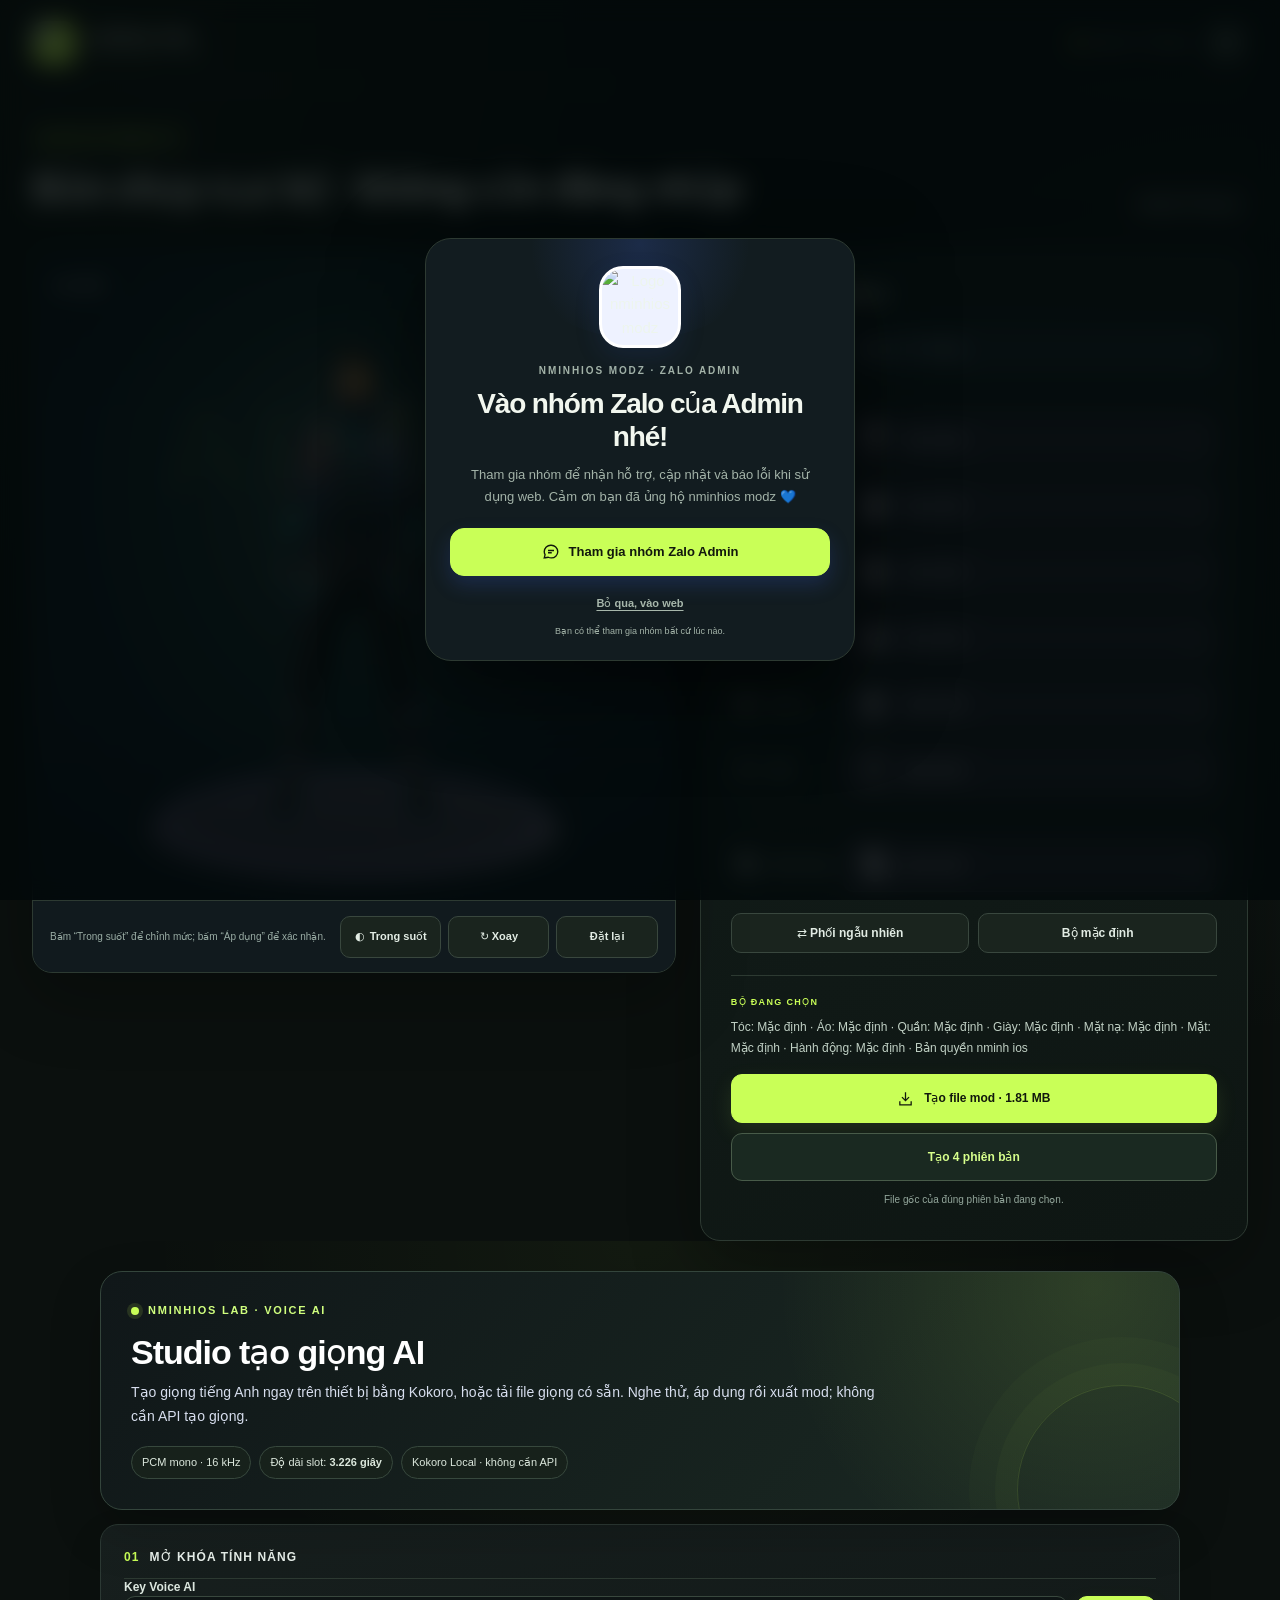
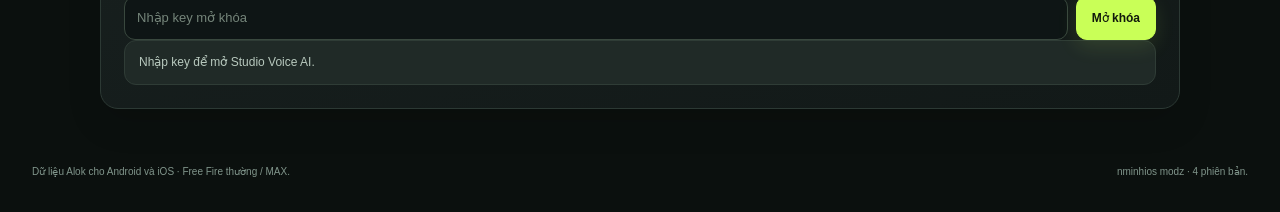
==== commit 60205b7c: "Add files via upload" ====
--- a/index.html
+++ b/index.html
@@ -1,18 +1,19 @@
-<!doctype html>
+<!DOCTYPE html>
+
 <html lang="vi">
 <head>
-  <meta charset="utf-8">
-  <meta name="viewport" content="width=device-width,initial-scale=1,maximum-scale=1,user-scalable=no,viewport-fit=cover">
-  <meta name="theme-color" content="#090e12">
-  <meta name="description" content="nminhios modz — Tùy chỉnh trang phục Alok, xem trước 3D và xuất gói cho Android, iOS, Free Fire thường và MAX.">
-  <meta name="author" content="nminhios modz">
-  <meta property="og:title" content="nminhios modz — Alok Wardrobe Studio">
-  <meta property="og:description" content="Không gian phối đồ Alok hiện đại, xem trước 3D và xuất gói theo phiên bản.">
-  <meta property="og:image" content="https://cdn.upanhlaylink.com/i/TLOGJDhT.png">
-  <link rel="icon" type="image/png" href="https://cdn.upanhlaylink.com/i/TLOGJDhT.png">
-  <link rel="apple-touch-icon" href="https://cdn.upanhlaylink.com/i/TLOGJDhT.png">
-  <title>nminhios modz — Alok Wardrobe Studio</title>
-  <style>
+<meta charset="utf-8"/>
+<meta content="width=device-width,initial-scale=1,maximum-scale=1,user-scalable=no,viewport-fit=cover" name="viewport"/>
+<meta content="#090e12" name="theme-color"/>
+<meta content="nminhios modz — Tùy chỉnh trang phục Alok, xem trước 3D và xuất gói cho Android, iOS, Free Fire thường và MAX." name="description"/>
+<meta content="nminhios modz" name="author"/>
+<meta content="nminhios modz — Alok Wardrobe Studio" property="og:title"/>
+<meta content="Không gian phối đồ Alok hiện đại, xem trước 3D và xuất gói theo phiên bản." property="og:description"/>
+<meta content="https://cdn.upanhlaylink.com/i/TLOGJDhT.png" property="og:image"/>
+<link href="https://cdn.upanhlaylink.com/i/TLOGJDhT.png" rel="icon" type="image/png"/>
+<link href="https://cdn.upanhlaylink.com/i/TLOGJDhT.png" rel="apple-touch-icon"/>
+<title>nminhios modz — Alok Wardrobe Studio</title>
+<style>
     :root{color-scheme:dark;--bg:#111116;--panel:#1b1b23;--line:#30303a;--muted:#a1a1b0;--text:#f1f1f6;--accent:#b29aff;--green:#c5ee87}
     *{box-sizing:border-box}body{margin:0;background:var(--bg);color:var(--text);font:15px/1.5 system-ui,-apple-system,BlinkMacSystemFont,"Segoe UI",sans-serif}
     button,select,a{-webkit-tap-highlight-color:transparent}button,select{font:inherit}button,a{touch-action:manipulation}button{cursor:pointer}button:disabled{cursor:wait;opacity:.5}
@@ -73,145 +74,219 @@
 THE SOFTWARE.
 
 -->
-
-
-
-<style>.minh-top-actions{display:flex;align-items:center;gap:16px}.minh-nav{position:relative}.minh-menu-toggle{display:grid;place-items:center;width:42px;height:42px;border:1px solid var(--line);border-radius:10px;background:var(--panel);color:var(--text)}.minh-menu{position:absolute;right:0;top:50px;width:180px;z-index:50;padding:6px;background:var(--panel);border:1px solid var(--line);border-radius:12px;box-shadow:0 12px 35px #0008}.fish-menu[hidden]{display:none}.fish-menu a{display:block;padding:12px;border-radius:7px}.fish-menu a:hover{background:#302b40}@media(max-width:500px){.fish-top-actions .platform{display:none}.brand{font-size:10px;letter-spacing:1px}}</style><script defer src="./fish-menu.js"></script><script defer src="./fish-auth-return.js"></script>
-<script defer src="./fish-export-points.js"></script><link rel="stylesheet" href="./category-icons.css"><link rel="stylesheet" href="./item-picker.css"><script defer src="./item-picker.js?v=20261011-1347"></script></head>
+<style>.fish-top-actions{display:flex;align-items:center;gap:16px}.fish-nav{position:relative}.fish-menu-toggle{display:grid;place-items:center;width:42px;height:42px;border:1px solid var(--line);border-radius:10px;background:var(--panel);color:var(--text)}.fish-menu{position:absolute;right:0;top:50px;width:180px;z-index:50;padding:6px;background:var(--panel);border:1px solid var(--line);border-radius:12px;box-shadow:0 12px 35px #0008}.fish-menu[hidden]{display:none}.fish-menu a{display:block;padding:12px;border-radius:7px}.fish-menu a:hover{background:#302b40}@media(max-width:500px){.fish-top-actions .platform{display:none}.brand{font-size:10px;letter-spacing:1px}}</style><script defer="" src="./fish-menu.js"></script><script defer="" src="./fish-auth-return.js"></script>
+<script defer="" src="./fish-export-points.js"></script><link href="./category-icons.css" rel="stylesheet"/><link href="./item-picker.css" rel="stylesheet"/><script defer="" src="./item-picker.js?v=20261011-1347"></script><style id="nminh-studio-cleanup-v3">
+/* NMINHIOS Studio cleanup v3: one dark theme and a deliberately small local-first workflow. */
+#nminh-voice-studio{color:#edf4ee!important;padding:30px 0 28px!important;background:radial-gradient(ellipse at 50% 0%,rgba(201,255,87,.045),transparent 58%)!important}
+#nminh-voice-studio .nv-shell{width:min(1080px,calc(100% - 32px))!important}
+#nminh-voice-studio .nv-hero{padding:clamp(20px,3vw,30px)!important;border:1px solid #34453c!important;border-radius:22px!important;background:radial-gradient(circle at 92% 6%,rgba(201,255,87,.12),transparent 31%),linear-gradient(132deg,#101719,#17231f 65%,#1b2924)!important;box-shadow:0 20px 52px rgba(0,0,0,.2)!important}
+#nminh-voice-studio .nv-hero h2{font-size:clamp(25px,3vw,34px)!important;letter-spacing:-.03em!important}
+#nminh-voice-studio .nv-hero p{max-width:760px!important;font-size:14px!important}
+#nminh-voice-studio .nv-meta span{border-color:#37483d!important;background:#17211b!important;color:#dce8dd!important}
+#nminh-voice-studio .nv-card{margin-top:14px!important;padding:clamp(15px,2.2vw,23px)!important;border-color:#2c3934!important;border-radius:18px!important;background:linear-gradient(160deg,#171f1e,#121918)!important;color:#eaf2ed!important;box-shadow:0 14px 34px rgba(0,0,0,.13)!important}
+#nminh-voice-studio #nv-workspace{display:flex!important;flex-direction:column!important;gap:14px!important}
+#nminh-voice-studio #nv-workspace[hidden]{display:none!important}
+#nminh-voice-studio .nv-step{margin:0!important;padding-bottom:12px!important;border-bottom:1px solid #2d3a32!important;color:#c9ff57!important}
+#nminh-voice-studio .nv-step span{color:#eaf2ed!important}
+#nminh-voice-studio .nv-provider-card[hidden],#nminh-voice-studio #nv-tts-key-field[hidden],#nminh-voice-studio #nv-eleven-key-field[hidden],#nminh-voice-studio #nv-model-field[hidden],#nminh-voice-studio .nv-refresh-field[hidden],#nminh-voice-studio #nv-style[hidden]{display:none!important}
+#nminh-voice-studio .nv-subsection-kicker{margin:2px 0 -3px;color:#c9ff57;font-size:11px;font-weight:900;letter-spacing:.12em}
+#nminh-voice-studio .nv-local-engine-card{margin:0!important;border-color:#3a5947!important;background:linear-gradient(120deg,#121f18,#1a2b20)!important}
+#nminh-voice-studio .nv-fields-three{display:grid!important;grid-template-columns:minmax(150px,.75fr) minmax(0,1.45fr)!important;gap:12px!important;margin:0!important}
+#nminh-voice-studio .nv-voice-filters{display:grid!important;grid-template-columns:minmax(0,1fr) minmax(145px,.55fr) minmax(155px,auto)!important;gap:12px!important;margin-top:12px!important}
+#nminh-voice-studio .nv-voice-filters .nv-field{min-width:0!important}
+#nminh-voice-studio .nv-field{gap:7px!important;min-width:0!important}
+#nminh-voice-studio .nv-card label{color:#dce7df!important;font-size:12px!important;line-height:1.4!important}
+#nminh-voice-studio .nv-card input:not([type=range]),#nminh-voice-studio .nv-card select,#nminh-voice-studio .nv-card textarea{min-width:0!important;min-height:44px!important;background:#0e1515!important;border:1px solid #35443b!important;border-radius:11px!important;color:#f2f6f2!important;color-scheme:dark!important}
+#nminh-voice-studio .nv-card textarea{min-height:112px!important;resize:vertical!important;line-height:1.6!important;padding:12px!important}
+#nminh-voice-studio .nv-card input::placeholder,#nminh-voice-studio .nv-card textarea::placeholder{color:#75857a!important}
+#nminh-voice-studio .nv-card input:focus-visible,#nminh-voice-studio .nv-card select:focus-visible,#nminh-voice-studio .nv-card textarea:focus-visible{outline:2px solid #c9ff57!important;outline-offset:2px!important;border-color:#c9ff57!important}
+#nminh-voice-studio .nv-help,#nminh-voice-studio .nv-substatus{color:#98a89d!important;font-size:12px!important;line-height:1.55!important}
+#nminh-voice-studio .nv-text-field{margin-top:0!important}
+#nminh-voice-studio .nv-fields-two{display:grid!important;grid-template-columns:minmax(0,1fr)!important;gap:12px!important;margin:0!important;max-width:620px!important}
+#nminh-voice-studio #nv-speed{width:100%;accent-color:#c9ff57}
+#nminh-voice-studio .nv-range-labels{color:#91a198!important}
+#nminh-voice-studio .nv-actions{display:flex!important;align-items:stretch!important;flex-wrap:wrap!important;gap:10px!important;margin:0!important}
+#nminh-voice-studio .nv-button{min-height:44px!important;padding:11px 15px!important;border-radius:11px!important;font-size:12px!important;font-weight:850!important;line-height:1.35!important}
+#nminh-voice-studio .nv-button-primary,#nminh-voice-studio .nv-button-create,#nminh-voice-studio .nv-key-row button{border:1px solid #c9ff57!important;background:#c9ff57!important;color:#11180c!important;box-shadow:0 6px 18px rgba(201,255,87,.09)!important}
+#nminh-voice-studio .nv-button-primary:hover:not(:disabled),#nminh-voice-studio .nv-button-create:hover:not(:disabled),#nminh-voice-studio .nv-key-row button:hover:not(:disabled){background:#dcff93!important;transform:translateY(-1px)!important}
+#nminh-voice-studio .nv-button-soft{border:1px solid #3b4a41!important;background:#202c26!important;color:#e0eae2!important}
+#nminh-voice-studio .nv-button-soft:hover:not(:disabled){border-color:#7d956b!important;background:#27372d!important;color:#d7ff8c!important}
+#nminh-voice-studio .nv-button-danger{border:1px solid #654043!important;background:#321f21!important;color:#ffcfd0!important}
+#nminh-voice-studio .nv-button:disabled,#nminh-voice-studio .nv-key-row button:disabled{cursor:not-allowed!important;opacity:.45!important;filter:none!important;transform:none!important}
+#nminh-voice-studio .nv-voice-sample-wrap,#nminh-voice-studio .nv-preview-wrap{padding:13px!important;border:1px solid #2d3b34!important;border-radius:14px!important;background:#101716!important;color:#e8f0e9!important}
+#nminh-voice-studio audio{display:block;width:100%;max-width:100%;margin-top:8px;accent-color:#c9ff57}
+#nminh-voice-studio .nv-import-box{margin:0!important;padding:16px!important;border:1px solid #34473a!important;border-radius:16px!important;background:linear-gradient(135deg,#121a18,#18211e)!important}
+#nminh-voice-studio .nv-import-heading{align-items:flex-start!important;margin-bottom:12px!important}
+#nminh-voice-studio .nv-import-heading strong{color:#eff7f0!important;font-size:13px!important;letter-spacing:.035em!important}
+#nminh-voice-studio .nv-import-heading p{color:#96a79b!important;font-size:12px!important}
+#nminh-voice-studio .nv-import-box input[type=file]{display:block;width:100%;max-width:100%;padding:10px!important;white-space:normal!important;overflow:hidden!important}
+#nminh-voice-studio .nv-import-meta{margin-top:10px!important;overflow-wrap:anywhere!important}
+#nminh-voice-studio .nv-apply-box{display:flex!important;align-items:center!important;justify-content:space-between!important;flex-wrap:wrap!important;gap:14px!important;margin:0!important;padding:16px!important;border:1px solid #40513f!important;border-radius:16px!important;background:linear-gradient(135deg,#1b2921,#18221e)!important}
+#nminh-voice-studio .nv-apply-box strong{color:#d7ff8c!important}
+#nminh-voice-studio .nv-apply-box p{color:#9fafa4!important;margin:5px 0 0!important;font-size:12px!important}
+#nminh-voice-studio .nv-apply-box .nv-actions{flex:0 1 auto!important}
+#nminh-voice-studio .nv-create-actions{display:grid!important;grid-template-columns:repeat(2,minmax(0,1fr))!important}
+#nminh-voice-studio .nv-create-actions>.nv-button{width:100%!important;min-width:0!important}
+#nminh-voice-studio .nv-status{margin:0!important;padding:12px 14px!important;border-radius:12px!important;background:#202a27!important;color:#b8c9be!important;border:1px solid #2f3c36!important;overflow-wrap:anywhere!important}
+#nminh-voice-studio .nv-status[data-kind=error]{background:#311e20!important;color:#ffc4c7!important;border-color:#633337!important}
+#nminh-voice-studio .nv-status[data-kind=success]{background:#192b20!important;color:#bff0c7!important;border-color:#2e5940!important}
+#nminh-voice-studio .nv-footnote{margin-top:0!important;padding:12px 14px!important;border-left:2px solid #566848!important;border-radius:0 10px 10px 0!important;background:#111815!important;color:#87968c!important;font-size:11px!important;line-height:1.65!important}
+#nminh-voice-studio .nv-footnote strong{color:#cbd7ce!important}
+#nminh-voice-studio .nv-key-row{align-items:stretch!important}
+#nminh-voice-studio .nv-key-row input{min-width:0!important}
+@media(max-width:720px){
+ #nminh-voice-studio{padding:20px 0 22px!important}
+ #nminh-voice-studio .nv-shell{width:calc(100% - 22px)!important}
+ #nminh-voice-studio .nv-hero{padding:20px 17px!important;border-radius:17px!important}
+ #nminh-voice-studio .nv-card{padding:15px!important;border-radius:15px!important}
+ #nminh-voice-studio .nv-fields-three{grid-template-columns:minmax(0,1fr)!important}
+ #nminh-voice-studio .nv-voice-filters{grid-template-columns:minmax(0,1fr) minmax(0,1fr)!important}
+ #nminh-voice-studio .nv-voice-filters .nv-sample-action{grid-column:1/-1}
+ #nminh-voice-studio .nv-voice-filters .nv-sample-action button{width:100%}
+ #nminh-voice-studio .nv-local-engine-card{align-items:stretch!important;flex-direction:column!important}
+ #nminh-voice-studio #nv-local-load{width:100%!important;white-space:normal!important}
+ #nminh-voice-studio .nv-key-row{display:grid!important;grid-template-columns:minmax(0,1fr) auto!important;gap:8px!important}
+ #nminh-voice-studio .nv-key-row button{min-width:92px!important;padding:10px!important}
+ #nminh-voice-studio .nv-apply-box{align-items:stretch!important;flex-direction:column!important}
+ #nminh-voice-studio .nv-apply-box .nv-actions{display:grid!important;grid-template-columns:repeat(2,minmax(0,1fr))!important;width:100%!important}
+ #nminh-voice-studio .nv-apply-box .nv-button{width:100%!important;padding-inline:8px!important}
+ #nminh-voice-studio .nv-create-actions{grid-template-columns:minmax(0,1fr)!important}
+}
+@media(max-width:380px){#nminh-voice-studio .nv-voice-filters{grid-template-columns:minmax(0,1fr)!important}#nminh-voice-studio .nv-voice-filters .nv-sample-action{grid-column:auto}}
+@media(prefers-reduced-motion:reduce){#nminh-voice-studio *{transition:none!important;animation:none!important}}
+</style></head>
 <body>
-  <div class="shell">
-    <header class="topbar">
-      <a class="brand" href="#" aria-label="Trang chủ nminhios modz">
-        <img class="brandmark" src="https://cdn.upanhlaylink.com/i/TLOGJDhT.png" alt="" width="44" height="44" fetchpriority="high">
-        <span class="brand-lockup"><span class="brand-name">nminhios modz</span><span class="brand-subtitle">WARDROBE STUDIO</span></span>
-      </a>
-      <div class="fish-top-actions"><div class="platform"><span class="dot"></span> <span id="platform-label">Chọn phiên bản</span></div><div class="fish-nav"><button id="fish-menu-toggle" class="fish-menu-toggle" type="button" aria-label="Mở menu" aria-expanded="false" aria-controls="fish-menu"><svg width="23" height="23" viewBox="0 0 24 24" fill="none" stroke="currentColor" stroke-width="2" aria-hidden="true"><path d="M4 6h16M4 12h16M4 18h16"/></svg></button><nav id="fish-menu" class="fish-menu" aria-label="Menu chính" hidden><a href="./account.html">Chế độ chạy</a><a href="./earn.html">Hướng dẫn xuất</a><a href="https://zalo.me/g/dlqhlvurg4hyfahit1ou">Báo lỗi</a></nav></div></div>
-    </header>
-
-
-
-    <div class="intro" id="wardrobe-intro">
-      <div><p class="eyebrow">PHỐI ĐỒ NHÂN VẬT</p><h1 id="fish-mod-turns" aria-live="polite">Đang tải lượt mod…</h1></div>
-      <span class="count">Android · Free Fire thường</span>
-    </div>
-    <main class="workspace" id="wardrobe-workspace">
-      
-      <section class="stage" aria-label="Xem trước nhân vật Alok">
-        <div class="stage-head"><span class="character-name">ALOK</span><span class="badge" id="preview-badge">XEM 3D</span></div>
-        <div id="viewport">
-          <span class="watermark" aria-hidden="true">ALOK</span>
-          <img id="fallback" alt="Alok mặc bộ trang phục đang chọn">
-          <div id="preview-message" class="preview-message" role="status">Đang mở Alok… Nếu khung xem trước không chạy, hãy tải file xuống và mở bằng Chrome hoặc Edge.</div>
-        </div>
-        <div class="stage-footer">
-          <p id="preview-hint" class="hint">Bấm “Trong suốt” để chỉnh mức trong suốt của riêng nhân vật.</p>
-          <div class="view-tools">
-            <div class="transparency-control">
-              <button class="small-button" id="character-transparency-toggle" type="button" aria-pressed="false" aria-expanded="false" aria-controls="transparency-popover" title="Chỉnh độ trong suốt của nhân vật">Trong suốt</button>
-              <div class="transparency-popover" id="transparency-popover" role="dialog" aria-label="Điều chỉnh độ trong suốt" hidden>
-                <div class="transparency-popover-head"><label for="character-transparency-range">Độ trong suốt</label><output id="character-transparency-value" for="character-transparency-range">28%</output></div>
-                <input id="character-transparency-range" type="range" min="1" max="100" step="1" value="28" aria-label="Độ trong suốt của nhân vật từ 1 đến 100 phần trăm">
-                <div class="transparency-range-labels"><span>1% · gần như đặc</span><span>100% · trong suốt</span></div>
-                <p class="transparency-popover-note">Kéo thanh chọn mức, rồi bấm Áp dụng để thực hiện.</p>
-                <div class="transparency-popover-actions">
-                  <button id="character-transparency-restore" type="button">Khôi phục</button>
-                  <button id="character-transparency-apply" type="button">Áp dụng</button>
-                </div>
-              </div>
-            </div>
-            <button class="small-button" id="rotate" type="button" aria-pressed="false" title="Tự xoay nhân vật">↻ Xoay</button>
-            <button class="small-button" id="front" type="button" title="Trở về góc nhìn phía trước">Đặt lại</button>
-          </div>
-        </div>
-      </section>
-      <section class="panel" aria-label="Chọn trang phục">
-        <h2 class="panel-title">Chọn trang phục</h2>
-        <form id="wardrobe-form">
-          <div hidden><select id="character" name="character"><option value="alok" selected>Alok</option></select></div>
-          <div class="form-row"><label for="version">Phiên bản</label><div class="select-wrap"><select id="version" name="version">
-            <option value="android-normal">Android · FF thường</option>
-            <option value="android-max">Android · FF MAX</option>
-            <option value="ios-normal">iOS · FF thường</option>
-            <option value="ios-max">iOS · FF MAX</option>
-          </select></div></div>
-          <div class="form-divider"></div>
-          <div class="form-row"><label for="hair"><img class="row-icon category-icon" src="./assets/category-icons/hair.webp" alt="" aria-hidden="true" width="32" height="32">Tóc</label><div class="select-wrap"><select id="hair" name="hair"></select></div></div>
-          <div class="form-row"><label for="top"><img class="row-icon category-icon" src="./assets/category-icons/top.webp" alt="" aria-hidden="true" width="32" height="32">Áo</label><div class="select-wrap"><select id="top" name="top"></select></div></div>
-          <div class="form-row"><label for="bottom"><img class="row-icon category-icon" src="./assets/category-icons/bottom.webp" alt="" aria-hidden="true" width="32" height="32">Quần</label><div class="select-wrap"><select id="bottom" name="bottom"></select></div></div>
-          <div class="form-row"><label for="shoes"><img class="row-icon category-icon" src="./assets/category-icons/shoes.webp" alt="" aria-hidden="true" width="32" height="32">Giày</label><div class="select-wrap"><select id="shoes" name="shoes"></select></div></div>
-          <div class="form-row"><label for="mask"><img class="row-icon category-icon" src="./assets/category-icons/mask.webp" alt="" aria-hidden="true" width="32" height="32">Mặt nạ</label><div class="select-wrap"><select id="mask" name="mask"></select></div></div>
-          <div class="form-row"><label for="face"><img class="row-icon category-icon" src="./assets/category-icons/face.webp" alt="" aria-hidden="true" width="32" height="32">Mặt</label><div class="select-wrap"><select id="face" name="face"></select></div></div>
-          <div class="form-divider"></div>
-          <div class="form-row"><label for="action"><img class="row-icon category-icon" src="./assets/category-icons/action.webp" alt="" aria-hidden="true" width="32" height="32">Hành động</label><div class="select-wrap"><select id="action" name="action"></select></div></div>
-        </form>
-        <div class="mix-tools"><button id="randomize" type="button">⇄ Phối ngẫu nhiên</button><button id="reset" type="button">Bộ mặc định</button></div>
-        <div class="download-area">
-          <p class="selection-caption">Bộ đang chọn</p><p class="selection-summary" id="selection-summary" aria-live="polite"></p>
-          <button class="download" id="download" type="button" disabled><svg aria-hidden="true" viewBox="0 0 24 24" fill="none" stroke="currentColor" stroke-width="1.8"><path d="M12 3v12m-5-5 5 5 5-5M4 16v5h16v-5"/></svg><span id="download-label">Đang tải dữ liệu…</span></button>
-          <button class="download" id="download-all" type="button" disabled style="margin-top:10px"><span id="download-all-label">Tạo 4 phiên bản</span></button>
-          <p id="status" class="status" role="status" aria-live="polite">Lựa chọn của bạn được lưu trên trình duyệt này.</p>
-        </div>
-      </section>
-    </main>
-    <section id="nminh-voice-studio" aria-labelledby="nminh-voice-title">
-      <div class="nv-shell">
-        <div class="nv-hero">
-          <div class="nv-kicker"><span class="nv-live-dot"></span> NMINHIOS LAB · VOICE AI</div>
-          <h2 id="nminh-voice-title">Studio tạo giọng AI</h2>
-          <p>Tạo câu thoại, nghe thử, rồi nhúng PCM vào đúng resource của file mod. Không đổi tên các file dữ liệu gốc.</p>
-          <div class="nv-meta"><span>PCM mono · 16 kHz</span><span>Độ dài slot: <strong id="nv-slot-duration">đang nhận diện…</strong></span><span>Văn bản được gửi tới API TTS.ai</span></div>
-        </div>
-        <div class="nv-card" id="nv-gate">
-          <div class="nv-step">01 <span>MỞ KHÓA TÍNH NĂNG</span></div>
-          <label for="nv-key">Key Voice AI</label>
-          <div class="nv-key-row"><input id="nv-key" type="password" autocomplete="off" spellcheck="false" placeholder="Nhập key mở khóa" aria-describedby="nv-gate-status"><button id="nv-unlock" type="button">Mở khóa</button></div>
-          <p class="nv-status" id="nv-gate-status" role="status" aria-live="polite">Nhập key để mở Studio Voice AI.</p>
-        </div>
-        <div class="nv-card" id="nv-workspace" hidden>
-          <div class="nv-step">02 <span>CHỌN GIỌNG VÀ SOẠN LỜI</span></div>
-          <div class="nv-provider-card">
-            <div class="nv-field"><label for="nv-provider">Nguồn giọng AI</label><select id="nv-provider"><option value="ttsai">TTS.ai · nhiều giọng, có model miễn phí</option><option value="elevenlabs">ElevenLabs · Adam và thư viện giọng cao cấp</option></select></div>
-            <p id="nv-provider-help" class="nv-help">Dùng danh sách giọng TTS.ai. Với tiếng Anh, hãy tìm giọng Adam hoặc các giọng nam/nữ khác trong model Kokoro.</p>
-          </div>
-          <div class="nv-fields nv-fields-three">
-            <div class="nv-field"><label for="nv-language">Ngôn ngữ</label><select id="nv-language"><option value="vi">Tiếng Việt</option><option value="en">English</option><option value="zh">中文</option><option value="ja">日本語</option><option value="ko">한국어</option><option value="es">Español</option><option value="fr">Français</option><option value="de">Deutsch</option><option value="it">Italiano</option><option value="pt">Português</option><option value="hi">हिन्दी</option><option value="ru">Русский</option><option value="ar">العربية</option><option value="nl">Nederlands</option><option value="pl">Polski</option><option value="uk">Українська</option><option value="tr">Türkçe</option><option value="da">Dansk</option><option value="fi">Suomi</option><option value="el">Ελληνικά</option><option value="hu">Magyar</option><option value="cs">Čeština</option></select></div>
-            <div class="nv-field"><label for="nv-voice">Giọng AI</label><select id="nv-voice" disabled><option value="">Đang tải danh sách giọng…</option></select></div>
-            <div class="nv-field nv-refresh-field"><label>&nbsp;</label><button class="nv-button nv-button-soft" type="button" id="nv-refresh-voices">Tải lại giọng</button></div>
-          </div>
-          <div class="nv-field nv-api-key-field" id="nv-tts-key-field"><label for="nv-api-key">TTS.ai API Key <span class="nv-optional">tùy chọn · để mở thêm model nâng cao</span></label><input id="nv-api-key" type="password" autocomplete="off" spellcheck="false" placeholder="Để trống để dùng model miễn phí"><p class="nv-help">API key riêng của bạn, không phải key mở khóa Studio. Chỉ nhập nếu bạn đã có tài khoản TTS.ai; key không được lưu vào localStorage hoặc ghi vào file.</p></div>
-          <div class="nv-field nv-eleven-key-field" id="nv-eleven-key-field" hidden><label for="nv-eleven-api-key">ElevenLabs API Key <span class="nv-optional">bắt buộc để dùng Adam/ElevenLabs</span></label><input id="nv-eleven-api-key" type="password" autocomplete="off" spellcheck="false" placeholder="Dán API key ElevenLabs của bạn"><p class="nv-help">Key chỉ nằm trong bộ nhớ trang và được gửi qua HTTPS tới ElevenLabs để tải giọng/tạo audio; không lưu vào localStorage hoặc file. Phí và quyền truy cập phụ thuộc tài khoản của bạn.</p></div>
-          <div class="nv-fields nv-voice-filters">
-            <div class="nv-field" id="nv-model-field"><label for="nv-model">Bộ máy giọng</label><select id="nv-model"><option value="">Tất cả model khả dụng</option><option value="kokoro">Kokoro · tự nhiên</option><option value="piper">Piper · nhanh</option><option value="vits">VITS</option><option value="melotts">MeloTTS · đa ngôn ngữ</option></select></div>
-            <div class="nv-field"><label for="nv-voice-search">Tìm tên giọng</label><input id="nv-voice-search" type="search" placeholder="Adam, Bella, Rachel…" autocomplete="off" spellcheck="false"></div>
-            <div class="nv-field"><label for="nv-gender">Chất giọng</label><select id="nv-gender"><option value="">Tất cả</option><option value="female">Nữ</option><option value="male">Nam</option><option value="neutral">Trung tính</option></select></div>
-            <div class="nv-field nv-sample-action"><label>&nbsp;</label><button class="nv-button nv-button-soft" type="button" id="nv-preview-voice" disabled>▶ Nghe mẫu giọng</button></div>
-          </div>
-          <div id="nv-voice-sample-wrap" class="nv-voice-sample-wrap" hidden><audio id="nv-voice-sample" controls preload="none"></audio><p id="nv-voice-sample-status" class="nv-help">Mẫu giọng từ thư viện TTS.ai.</p></div>
-          <p id="nv-voices-status" class="nv-substatus" role="status" aria-live="polite">Danh sách giọng được lấy từ TTS.ai. Chọn model/giới tính và nghe mẫu trước khi tạo.</p>
-          <div class="nv-field nv-text-field"><label for="nv-text">Nội dung muốn nói <span id="nv-char-count">0/500</span></label><textarea id="nv-text" maxlength="500" rows="4" placeholder="Nhập câu thoại muốn giọng AI nói… Ví dụ: Xin chào, đây là NMINHIOS MODZ!" spellcheck="true"></textarea><p class="nv-help">Lưu ý: độ dài slot được đọc từ resource âm thanh của bản mod hiện tại. Câu ngắn sẽ giữ giọng tự nhiên hơn; câu dài sẽ được tăng tốc để vừa slot.</p></div>
-          <div class="nv-fields nv-fields-two">
-            <div class="nv-field"><label for="nv-speed">Tốc độ tạo giọng <strong id="nv-speed-value">1.0×</strong></label><input id="nv-speed" type="range" min="0.7" max="2" step="0.1" value="1"><div class="nv-range-labels"><span>Chậm</span><span>Nhanh</span></div></div>
-            <div class="nv-field"><label for="nv-style">Phong cách nói <span class="nv-optional">tùy chọn</span></label><input id="nv-style" maxlength="250" type="text" placeholder="Ví dụ: vui vẻ, rõ ràng, dứt khoát"><p class="nv-help" id="nv-style-help">TTS.ai gửi hướng dẫn phong cách cho các model có hỗ trợ. Khi dùng ElevenLabs, lựa chọn phong cách sẽ ảnh hưởng nhẹ tới độ biểu cảm; mức hỗ trợ phụ thuộc voice/model.</p></div>
-          </div>
-          <div class="nv-actions"><button id="nv-generate" class="nv-button nv-button-primary" type="button" disabled><span aria-hidden="true">✦</span> Tạo giọng AI</button><button id="nv-cancel" class="nv-button nv-button-soft" type="button" hidden>Hủy tạo</button><a id="nv-download-preview" class="nv-button nv-button-soft" href="#" download="nminhios-voice-preview.wav" hidden>Tải WAV nghe thử</a></div>
-          <div id="nv-preview-wrap" class="nv-preview-wrap" hidden><div class="nv-preview-heading"><strong id="nv-preview-heading-title">Nghe thử giọng vừa tạo</strong><span id="nv-audio-duration">—</span></div><audio id="nv-audio" controls preload="none"></audio><p id="nv-preview-help" class="nv-help">Nghe thử trước khi áp dụng. Khi áp dụng, hệ thống chuyển về PCM mono 16 kHz/16-bit và khớp độ dài slot trong game.</p></div>
-          <div class="nv-import-box">
-            <div class="nv-import-heading"><span class="nv-import-icon" aria-hidden="true">♫</span><div><strong>Hoặc dùng file giọng có sẵn</strong><p>Chọn file âm thanh từ điện thoại hoặc máy tính, nghe thử rồi áp dụng vào mod.</p></div></div>
-            <div class="nv-field"><label for="nv-audio-file">File âm thanh đầu vào</label><input id="nv-audio-file" type="file" accept="audio/*,.mp3,.wav,.m4a,.aac,.ogg,.oga,.opus,.flac,.webm,.aif,.aiff,.caf,.3gp"><p class="nv-help">Có thể chọn MP3, WAV, M4A/AAC, OGG/Opus, FLAC, WebM và định dạng trình duyệt giải mã được. Giới hạn 50 MB. Không cần đổi đuôi giả: trình duyệt sẽ giải mã và chuyển thành PCM cho resource game.</p></div>
-            <p id="nv-import-meta" class="nv-import-meta" hidden></p>
-            <div class="nv-actions"><button id="nv-clear-import" class="nv-button nv-button-soft" type="button" hidden>Hủy file đã chọn</button></div>
-          </div>
-          <div class="nv-apply-box"><div><strong>03 · ÁP DỤNG VÀ TẠO MOD</strong><p id="nv-apply-info">Tạo giọng và nghe thử trước, sau đó mới áp dụng vào file.</p></div><div class="nv-actions"><button id="nv-apply" class="nv-button nv-button-primary" type="button" disabled>Áp dụng vào file mod</button><button id="nv-reset" class="nv-button nv-button-danger" type="button">Khôi phục giọng gốc</button></div></div>
-          <div class="nv-actions nv-create-actions"><button id="nv-create-one" class="nv-button nv-button-create" type="button" disabled>Tạo file mod · phiên bản đang chọn</button><button id="nv-create-all" class="nv-button nv-button-soft" type="button" disabled>Tạo đủ 4 phiên bản</button></div>
-          <p class="nv-status" id="nv-main-status" role="status" aria-live="polite">Chưa tạo giọng AI.</p>
-          <div class="nv-footnote"><strong>Giới hạn dịch vụ:</strong> danh sách giọng và sinh thoại dùng API TTS.ai; hạn mức/các model khả dụng phụ thuộc dịch vụ bên ngoài. Văn bản được gửi tới TTS.ai để xử lý. Key mở khóa ở đây là khóa giao diện tĩnh, không thay thế xác thực phía máy chủ. File giọng bạn tự tải lên được xử lý ngay trong trình duyệt; codec đầu vào phụ thuộc khả năng giải mã của Safari/Chrome. API key TTS.ai (nếu nhập) chỉ giữ trong bộ nhớ trang và sẽ được gửi đến TTS.ai qua HTTPS; hãy tránh nhập key riêng trên thiết bị công cộng.</div>
-        </div>
-      </div>
-    </section>
-    <noscript><p class="noscript">Bật JavaScript để chọn trang phục và tải file.</p></noscript>
-    <footer><span>Dữ liệu Alok cho Android và iOS · Free Fire thường / MAX.</span><span>nminhios modz · 4 phiên bản.</span></footer>
-  </div>
-
+<div class="shell">
+<header class="topbar">
+<a aria-label="Trang chủ nminhios modz" class="brand" href="#">
+<img alt="" class="brandmark" fetchpriority="high" height="44" src="https://cdn.upanhlaylink.com/i/TLOGJDhT.png" width="44"/>
+<span class="brand-lockup"><span class="brand-name">nminhios modz</span><span class="brand-subtitle">WARDROBE STUDIO</span></span>
+</a>
+<div class="fish-top-actions"><div class="platform"><span class="dot"></span> <span id="platform-label">Chọn phiên bản</span></div><div class="fish-nav"><button aria-controls="fish-menu" aria-expanded="false" aria-label="Mở menu" class="fish-menu-toggle" id="fish-menu-toggle" type="button"><svg aria-hidden="true" fill="none" height="23" stroke="currentColor" stroke-width="2" viewbox="0 0 24 24" width="23"><path d="M4 6h16M4 12h16M4 18h16"></path></svg></button><nav aria-label="Menu chính" class="fish-menu" hidden="" id="fish-menu"><a href="./account.html">Chế độ chạy</a><a href="./earn.html">Hướng dẫn xuất</a><a href="https://zalo.me/g/dlqhlvurg4hyfahit1ou">Báo lỗi</a></nav></div></div>
+</header>
+<div class="intro" id="wardrobe-intro">
+<div><p class="eyebrow">PHỐI ĐỒ NHÂN VẬT</p><h1 aria-live="polite" id="fish-mod-turns">Đang tải lượt mod…</h1></div>
+<span class="count">Android · Free Fire thường</span>
+</div>
+<main class="workspace" id="wardrobe-workspace">
+<section aria-label="Xem trước nhân vật Alok" class="stage">
+<div class="stage-head"><span class="character-name">ALOK</span><span class="badge" id="preview-badge">XEM 3D</span></div>
+<div id="viewport">
+<span aria-hidden="true" class="watermark">ALOK</span>
+<img alt="Alok mặc bộ trang phục đang chọn" id="fallback"/>
+<div class="preview-message" id="preview-message" role="status">Đang mở Alok… Nếu khung xem trước không chạy, hãy tải file xuống và mở bằng Chrome hoặc Edge.</div>
+</div>
+<div class="stage-footer">
+<p class="hint" id="preview-hint">Bấm “Trong suốt” để chỉnh mức trong suốt của riêng nhân vật.</p>
+<div class="view-tools">
+<div class="transparency-control">
+<button aria-controls="transparency-popover" aria-expanded="false" aria-pressed="false" class="small-button" id="character-transparency-toggle" title="Chỉnh độ trong suốt của nhân vật" type="button">Trong suốt</button>
+<div aria-label="Điều chỉnh độ trong suốt" class="transparency-popover" hidden="" id="transparency-popover" role="dialog">
+<div class="transparency-popover-head"><label for="character-transparency-range">Độ trong suốt</label><output for="character-transparency-range" id="character-transparency-value">28%</output></div>
+<input aria-label="Độ trong suốt của nhân vật từ 1 đến 100 phần trăm" id="character-transparency-range" max="100" min="1" step="1" type="range" value="28"/>
+<div class="transparency-range-labels"><span>1% · gần như đặc</span><span>100% · trong suốt</span></div>
+<p class="transparency-popover-note">Kéo thanh chọn mức, rồi bấm Áp dụng để thực hiện.</p>
+<div class="transparency-popover-actions">
+<button id="character-transparency-restore" type="button">Khôi phục</button>
+<button id="character-transparency-apply" type="button">Áp dụng</button>
+</div>
+</div>
+</div>
+<button aria-pressed="false" class="small-button" id="rotate" title="Tự xoay nhân vật" type="button">↻ Xoay</button>
+<button class="small-button" id="front" title="Trở về góc nhìn phía trước" type="button">Đặt lại</button>
+</div>
+</div>
+</section>
+<section aria-label="Chọn trang phục" class="panel">
+<h2 class="panel-title">Chọn trang phục</h2>
+<form id="wardrobe-form">
+<div hidden=""><select id="character" name="character"><option selected="" value="alok">Alok</option></select></div>
+<div class="form-row"><label for="version">Phiên bản</label><div class="select-wrap"><select id="version" name="version">
+<option value="android-normal">Android · FF thường</option>
+<option value="android-max">Android · FF MAX</option>
+<option value="ios-normal">iOS · FF thường</option>
+<option value="ios-max">iOS · FF MAX</option>
+</select></div></div>
+<div class="form-divider"></div>
+<div class="form-row"><label for="hair"><img alt="" aria-hidden="true" class="row-icon category-icon" height="32" src="./assets/category-icons/hair.webp" width="32"/>Tóc</label><div class="select-wrap"><select id="hair" name="hair"></select></div></div>
+<div class="form-row"><label for="top"><img alt="" aria-hidden="true" class="row-icon category-icon" height="32" src="./assets/category-icons/top.webp" width="32"/>Áo</label><div class="select-wrap"><select id="top" name="top"></select></div></div>
+<div class="form-row"><label for="bottom"><img alt="" aria-hidden="true" class="row-icon category-icon" height="32" src="./assets/category-icons/bottom.webp" width="32"/>Quần</label><div class="select-wrap"><select id="bottom" name="bottom"></select></div></div>
+<div class="form-row"><label for="shoes"><img alt="" aria-hidden="true" class="row-icon category-icon" height="32" src="./assets/category-icons/shoes.webp" width="32"/>Giày</label><div class="select-wrap"><select id="shoes" name="shoes"></select></div></div>
+<div class="form-row"><label for="mask"><img alt="" aria-hidden="true" class="row-icon category-icon" height="32" src="./assets/category-icons/mask.webp" width="32"/>Mặt nạ</label><div class="select-wrap"><select id="mask" name="mask"></select></div></div>
+<div class="form-row"><label for="face"><img alt="" aria-hidden="true" class="row-icon category-icon" height="32" src="./assets/category-icons/face.webp" width="32"/>Mặt</label><div class="select-wrap"><select id="face" name="face"></select></div></div>
+<div class="form-divider"></div>
+<div class="form-row"><label for="action"><img alt="" aria-hidden="true" class="row-icon category-icon" height="32" src="./assets/category-icons/action.webp" width="32"/>Hành động</label><div class="select-wrap"><select id="action" name="action"></select></div></div>
+</form>
+<div class="mix-tools"><button id="randomize" type="button">⇄ Phối ngẫu nhiên</button><button id="reset" type="button">Bộ mặc định</button></div>
+<div class="download-area">
+<p class="selection-caption">Bộ đang chọn</p><p aria-live="polite" class="selection-summary" id="selection-summary"></p>
+<button class="download" disabled="" id="download" type="button"><svg aria-hidden="true" fill="none" stroke="currentColor" stroke-width="1.8" viewbox="0 0 24 24"><path d="M12 3v12m-5-5 5 5 5-5M4 16v5h16v-5"></path></svg><span id="download-label">Đang tải dữ liệu…</span></button>
+<button class="download" disabled="" id="download-all" style="margin-top:10px" type="button"><span id="download-all-label">Tạo 4 phiên bản</span></button>
+<p aria-live="polite" class="status" id="status" role="status">Lựa chọn của bạn được lưu trên trình duyệt này.</p>
+</div>
+</section>
+</main>
+<section aria-labelledby="nminh-voice-title" id="nminh-voice-studio">
+<div class="nv-shell">
+<div class="nv-hero">
+<div class="nv-kicker"><span class="nv-live-dot"></span> NMINHIOS LAB · VOICE AI</div>
+<h2 id="nminh-voice-title">Studio tạo giọng AI</h2>
+<p>Tạo giọng tiếng Anh ngay trên thiết bị bằng Kokoro, hoặc tải file giọng có sẵn. Nghe thử, áp dụng rồi xuất mod; không cần API tạo giọng.</p>
+<div class="nv-meta"><span>PCM mono · 16 kHz</span><span>Độ dài slot: <strong id="nv-slot-duration">đang nhận diện…</strong></span><span>Kokoro Local · không cần API</span></div>
+</div>
+<div class="nv-card" id="nv-gate">
+<div class="nv-step">01 <span>MỞ KHÓA TÍNH NĂNG</span></div>
+<label for="nv-key">Key Voice AI</label>
+<div class="nv-key-row"><input aria-describedby="nv-gate-status" autocomplete="off" id="nv-key" placeholder="Nhập key mở khóa" spellcheck="false" type="password"/><button id="nv-unlock" type="button">Mở khóa</button></div>
+<p aria-live="polite" class="nv-status" id="nv-gate-status" role="status">Nhập key để mở Studio Voice AI.</p>
+</div>
+<div class="nv-card" hidden="" id="nv-workspace">
+<div class="nv-step">02 <span>CHỌN CÁCH THÊM ÂM THANH</span></div>
+<p class="nv-method-intro">Dùng file giọng có sẵn để thay trực tiếp, hoặc tạo giọng tiếng Anh ngay trên thiết bị. Bạn không cần API để nhập file audio.</p>
+<div class="nv-provider-card" hidden="">
+<div class="nv-field"><label for="nv-provider">Nguồn giọng AI</label><select id="nv-provider"><option selected="" value="local-kokoro">Kokoro Local · không cần API</option></select></div>
+<p class="nv-help" id="nv-provider-help">Chọn Kokoro Local để tạo giọng tiếng Anh trên thiết bị, không cần API key. Lần đầu cần tải model (~100 MB); text không gửi tới dịch vụ TTS.</p>
+</div>
+
+<div class="nv-import-box">
+<div class="nv-import-heading"><span aria-hidden="true" class="nv-import-icon">♫</span><div><strong>CÁCH 1 · DÙNG FILE GIỌNG CÓ SẴN</strong><p>Tải MP3, WAV, M4A hoặc định dạng âm thanh tương thích. Hệ thống giải mã audio thật rồi chuyển sang PCM phù hợp với mod; không cần API.</p></div></div>
+<div class="nv-field"><label for="nv-audio-file">Chọn file âm thanh từ thiết bị</label><input accept="audio/*,.mp3,.wav,.m4a,.aac,.ogg,.oga,.opus,.flac,.webm,.aif,.aiff,.caf,.3gp" id="nv-audio-file" aria-describedby="nv-audio-file-help" type="file"/><p class="nv-help" id="nv-audio-file-help">Nhận MP3, WAV, M4A/AAC, OGG/Opus, FLAC hoặc WebM nếu trình duyệt giải mã được (tối đa 50 MB). Đổi đuôi file không chuyển codec; hệ thống đọc và chuyển đổi dữ liệu âm thanh thật.</p></div>
+<p aria-live="polite" class="nv-import-meta" hidden="" id="nv-import-meta" role="status"></p>
+<div class="nv-actions"><button class="nv-button nv-button-soft" hidden="" id="nv-clear-import" type="button">Bỏ file đã chọn</button></div>
+</div>
+<div class="nv-subsection-kicker">CÁCH 2 · TẠO GIỌNG KOKORO TRÊN THIẾT BỊ</div><div class="nv-local-engine-card" hidden="" id="nv-local-engine-card"><div><strong>Giọng đọc chạy trên thiết bị</strong><p id="nv-local-engine-help">Lần đầu cần Internet để tải thư viện và model giọng (khoảng 100 MB hoặc hơn). Sau khi tải, Kokoro tạo âm thanh trên thiết bị; văn bản không gửi tới API TTS.</p></div><button class="nv-button nv-button-soft" id="nv-local-load" type="button">Tải model giọng</button></div>
+<div class="nv-fields nv-fields-three">
+<div class="nv-field"><label for="nv-language">Ngôn ngữ</label><select aria-label="Ngôn ngữ tạo giọng (Kokoro hiện chỉ hỗ trợ tiếng Anh)" id="nv-language"><option selected="" value="en">English · Kokoro Local</option></select></div>
+<div class="nv-field"><label for="nv-voice">Giọng AI</label><select disabled="" id="nv-voice"><option value="">Đang tải danh sách giọng…</option></select></div>
+<div class="nv-field nv-refresh-field"><label> </label><button class="nv-button nv-button-soft" id="nv-refresh-voices" type="button">Tải lại giọng</button></div>
+</div>
+<div class="nv-field nv-api-key-field" hidden="" id="nv-tts-key-field"><label for="nv-api-key">TTS.ai API Key <span class="nv-optional">tùy chọn · để mở thêm model nâng cao</span></label><input autocomplete="off" id="nv-api-key" placeholder="Để trống để dùng model miễn phí" spellcheck="false" type="password"/><p class="nv-help">API key riêng của bạn, không phải key mở khóa Studio. Chỉ nhập nếu bạn đã có tài khoản TTS.ai; key không được lưu vào localStorage hoặc ghi vào file.</p></div>
+<div class="nv-field nv-eleven-key-field" hidden="" id="nv-eleven-key-field"><label for="nv-eleven-api-key">ElevenLabs API Key <span class="nv-optional">bắt buộc để dùng Adam/ElevenLabs</span></label><input autocomplete="off" id="nv-eleven-api-key" placeholder="Dán API key ElevenLabs của bạn" spellcheck="false" type="password"/><p class="nv-help">Key chỉ nằm trong bộ nhớ trang và được gửi qua HTTPS tới ElevenLabs để tải giọng/tạo audio; không lưu vào localStorage hoặc file. Phí và quyền truy cập phụ thuộc tài khoản của bạn.</p></div>
+<div class="nv-fields nv-voice-filters">
+<div class="nv-field" hidden="" id="nv-model-field"><label for="nv-model">Bộ máy giọng</label><select id="nv-model"><option value="">Tất cả model khả dụng</option><option value="kokoro">Kokoro · tự nhiên</option><option value="piper">Piper · nhanh</option><option value="vits">VITS</option><option value="melotts">MeloTTS · đa ngôn ngữ</option></select></div>
+<div class="nv-field"><label for="nv-voice-search">Tìm tên giọng</label><input aria-label="Tìm giọng theo tên" autocomplete="off" id="nv-voice-search" placeholder="Adam, Bella, Rachel…" spellcheck="false" type="search"/></div>
+<div class="nv-field"><label for="nv-gender">Chất giọng</label><select aria-label="Lọc theo giới tính giọng" id="nv-gender"><option value="">Tất cả</option><option value="female">Nữ</option><option value="male">Nam</option></select></div>
+<div class="nv-field nv-sample-action"><label> </label><button class="nv-button nv-button-soft" disabled="" id="nv-preview-voice" type="button">▶ Nghe mẫu giọng</button></div>
+</div>
+<div class="nv-voice-sample-wrap" hidden="" id="nv-voice-sample-wrap"><audio controls="" id="nv-voice-sample" preload="none"></audio><p class="nv-help" id="nv-voice-sample-status">Mẫu được tạo ngay trên thiết bị bằng Kokoro Local.</p></div>
+<p aria-live="polite" class="nv-substatus" id="nv-voices-status" role="status">Danh sách giọng Kokoro có sẵn trên thiết bị. Chọn giọng, nghe mẫu và nhập câu thoại tiếng Anh.</p>
+<div class="nv-field nv-text-field"><label for="nv-text">Nội dung muốn nói <span id="nv-char-count">0/500</span></label><textarea id="nv-text" maxlength="500" placeholder="Nhập câu tiếng Anh muốn nói… Ví dụ: Hello, this is NMINHIOS MODZ!" rows="4" spellcheck="true"></textarea><p class="nv-help">Lưu ý: độ dài slot được đọc từ resource âm thanh của bản mod hiện tại. Câu ngắn sẽ giữ giọng tự nhiên hơn; câu dài sẽ được tăng tốc để vừa slot.</p></div>
+<div class="nv-fields nv-fields-two">
+<div class="nv-field"><label for="nv-speed">Tốc độ tạo giọng <strong id="nv-speed-value">1.0×</strong></label><input aria-label="Tốc độ tạo giọng" id="nv-speed" max="2" min="0.7" step="0.1" type="range" value="1"/><div class="nv-range-labels"><span>Chậm</span><span>Nhanh</span></div></div>
+<div class="nv-field" hidden=""><label for="nv-style">Phong cách nói <span class="nv-optional">tùy chọn</span></label><input id="nv-style" maxlength="250" placeholder="Ví dụ: vui vẻ, rõ ràng, dứt khoát" type="text"/><p class="nv-help" id="nv-style-help">TTS.ai gửi hướng dẫn phong cách cho các model có hỗ trợ. Khi dùng ElevenLabs, lựa chọn phong cách sẽ ảnh hưởng nhẹ tới độ biểu cảm; mức hỗ trợ phụ thuộc voice/model.</p></div>
+</div>
+<div class="nv-actions"><button class="nv-button nv-button-primary" disabled="" id="nv-generate" type="button"><span aria-hidden="true">✦</span> Tạo giọng trên thiết bị</button><button class="nv-button nv-button-soft" hidden="" id="nv-cancel" type="button">Hủy tạo</button><a class="nv-button nv-button-soft" download="nminhios-voice-preview.wav" hidden="" href="#" id="nv-download-preview">Tải WAV nghe thử</a></div>
+<div class="nv-preview-wrap" hidden="" id="nv-preview-wrap"><div class="nv-preview-heading"><strong id="nv-preview-heading-title">Nghe thử giọng vừa tạo</strong><span id="nv-audio-duration">—</span></div><audio controls="" id="nv-audio" preload="none"></audio><p class="nv-help" id="nv-preview-help">Nghe bản gốc trước. Khi áp dụng, âm thanh được chuyển thành PCM mono 16 kHz/16-bit và khớp chính xác kích thước slot trong resource.</p></div>
+<div class="nv-apply-box"><div><strong>03 · ÁP DỤNG VÀ TẠO MOD</strong><p id="nv-apply-info">Tạo giọng hoặc tải file âm thanh lên, nghe thử rồi áp dụng trước khi xuất mod.</p></div><div class="nv-actions"><button class="nv-button nv-button-primary" disabled="" id="nv-apply" type="button">Áp dụng vào file mod</button><button class="nv-button nv-button-danger" id="nv-reset" type="button">Dùng lại giọng gốc</button></div></div>
+<div class="nv-actions nv-create-actions"><button class="nv-button nv-button-create" disabled="" id="nv-create-one" type="button">Xuất mod · phiên bản đang chọn</button><button class="nv-button nv-button-soft" disabled="" id="nv-create-all" type="button">Xuất đủ 4 phiên bản</button></div>
+<p aria-live="polite" class="nv-status" id="nv-main-status" role="status">Chưa tạo giọng AI.</p>
+<div class="nv-footnote"><strong>Lưu ý: </strong>Kokoro Local tạo giọng tiếng Anh và cần tải model lần đầu. Để dùng tiếng Việt hoặc giọng đã có sẵn, chọn file âm thanh ở “Cách 1”. Sau khi nghe thử, bấm “Áp dụng vào file mod” rồi mới xuất bản mod.</div>
+</div>
+</div>
+</section>
+<noscript><p class="noscript">Bật JavaScript để chọn trang phục và tải file.</p></noscript>
+<footer><span>Dữ liệu Alok cho Android và iOS · Free Fire thường / MAX.</span><span>nminhios modz · 4 phiên bản.</span></footer>
+</div>
 <script>
 (() => {
  const versions=['android-normal','android-max','ios-normal','ios-max'];
@@ -220,11 +295,9 @@
  document.getElementById('version').value=window.currentAlokVersion;
 })();
 </script>
-  <!-- Mọi dữ liệu được lưu ngay trong file này. Không xóa khối alok-data. -->
-<script type="application/json" id="alok-data"></script>
-
-
-<script type="application/json" id="shared-preview-data">{"encoding":"alok-gzip-shared-v1","data":"./eH,!!!!!!^$P+1h%*q@9t6)i36WW?K|k[H6Cid@pAKXHgv[|8Aoab1V_!W!:?a_h^kIs!!!!!","compact85":true,"byteLength":57}</script>
+<!-- Mọi dữ liệu được lưu ngay trong file này. Không xóa khối alok-data. -->
+<script id="alok-data" type="application/json"></script>
+<script id="shared-preview-data" type="application/json">{"encoding":"alok-gzip-shared-v1","data":"./eH,!!!!!!^$P+1h%*q@9t6)i36WW?K|k[H6Cid@pAKXHgv[|8Aoab1V_!W!:?a_h^kIs!!!!!","compact85":true,"byteLength":57}</script>
 <script id="alok-data-unpack">!function(f){typeof module!='undefined'&&typeof exports=='object'?module.exports=f():typeof define!='undefined'&&define.amd?define(f):(typeof self!='undefined'?self:this).fflate=f()}(function(){var _e={};"use strict";var t=(typeof module!='undefined'&&typeof exports=='object'?function(_f){"use strict";var e,t=";var __w=require('worker_threads');__w.parentPort.on('message',function(m){onmessage({data:m})}),postMessage=function(m,t){__w.parentPort.postMessage(m,t)},close=process.exit;self=global";try{e=require("worker_threads").Worker}catch(e){}exports.default=e?function(r,n,o,a,s){var u=!1,i=new e(r+t,{eval:!0}).on("error",(function(e){return s(e,null)})).on("message",(function(e){return s(null,e)})).on("exit",(function(e){e&&!u&&s(Error("exited with code "+e),null)}));return i.postMessage(o,a),i.terminate=function(){return u=!0,e.prototype.terminate.call(i)},i}:function(e,t,r,n,o){setImmediate((function(){return o(Error("async operations unsupported - update to Node 12+ (or Node 10-11 with the --experimental-worker CLI flag)"),null)}));var a=function(){};return{terminate:a,postMessage:a}};return _f}:function(_f){"use strict";var e={};_f.default=function(r,t,s,a,n){var o=new Worker(e[t]||(e[t]=URL.createObjectURL(new Blob([r+';addEventListener("error",function(e){e=e.error;postMessage({$e$:[e.message,e.code,e.stack]})})'],{type:"text/javascript"}))));return o.onmessage=function(e){var r=e.data,t=r.$e$;if(t){var s=Error(t[0]);s.code=t[1],s.stack=t[2],n(s,null)}else n(null,r)},o.postMessage(s,a),o};return _f})({}),n=Uint8Array,r=Uint16Array,e=Int32Array,i=new n([0,0,0,0,0,0,0,0,1,1,1,1,2,2,2,2,3,3,3,3,4,4,4,4,5,5,5,5,0,0,0,0]),o=new n([0,0,0,0,1,1,2,2,3,3,4,4,5,5,6,6,7,7,8,8,9,9,10,10,11,11,12,12,13,13,0,0]),s=new n([16,17,18,0,8,7,9,6,10,5,11,4,12,3,13,2,14,1,15]),a=function(t,n){for(var i=new r(31),o=0;o<31;++o)i[o]=n+=1<<t[o-1];var s=new e(i[30]);for(o=1;o<30;++o)for(var a=i[o];a<i[o+1];++a)s[a]=a-i[o]<<5|o;return{b:i,r:s}},u=a(i,2),h=u.b,f=u.r;h[28]=258,f[258]=28;for(var l=a(o,0),c=l.b,p=l.r,v=new r(32768),d=0;d<32768;++d){var g=(43690&d)>>1|(21845&d)<<1;v[d]=((65280&(g=(61680&(g=(52428&g)>>2|(13107&g)<<2))>>4|(3855&g)<<4))>>8|(255&g)<<8)>>1}var y=function(t,n,e){for(var i=t.length,o=0,s=new r(n);o<i;++o)t[o]&&++s[t[o]-1];var a,u=new r(n);for(o=1;o<n;++o)u[o]=u[o-1]+s[o-1]<<1;if(e){a=new r(1<<n);var h=15-n;for(o=0;o<i;++o)if(t[o])for(var f=o<<4|t[o],l=n-t[o],c=u[t[o]-1]++<<l,p=c|(1<<l)-1;c<=p;++c)a[v[c]>>h]=f}else for(a=new r(i),o=0;o<i;++o)t[o]&&(a[o]=v[u[t[o]-1]++]>>15-t[o]);return a},m=new n(288);for(d=0;d<144;++d)m[d]=8;for(d=144;d<256;++d)m[d]=9;for(d=256;d<280;++d)m[d]=7;for(d=280;d<288;++d)m[d]=8;var b=new n(32);for(d=0;d<32;++d)b[d]=5;var w=y(m,9,0),x=y(m,9,1),z=y(b,5,0),k=y(b,5,1),M=function(t){for(var n=t[0],r=1;r<t.length;++r)t[r]>n&&(n=t[r]);return n},S=function(t,n,r){var e=n/8|0;return(t[e]|t[e+1]<<8)>>(7&n)&r},A=function(t,n){var r=n/8|0;return(t[r]|t[r+1]<<8|t[r+2]<<16)>>(7&n)},T=function(t){return(t+7)/8|0},D=function(t,r,e){return(null==r||r<0)&&(r=0),(null==e||e>t.length)&&(e=t.length),new n(t.subarray(r,e))};_e.FlateErrorCode={UnexpectedEOF:0,InvalidBlockType:1,InvalidLengthLiteral:2,InvalidDistance:3,StreamFinished:4,NoStreamHandler:5,InvalidHeader:6,NoCallback:7,InvalidUTF8:8,ExtraFieldTooLong:9,InvalidDate:10,FilenameTooLong:11,StreamFinishing:12,InvalidZipData:13,UnknownCompressionMethod:14};var C=["unexpected EOF","invalid block type","invalid length/literal","invalid distance","stream finished","no stream handler",,"no callback","invalid UTF-8 data","extra field too long","date not in range 1980-2099","filename too long","stream finishing","invalid zip data"],I=function(t,n,r){var e=Error(n||C[t]);if(e.code=t,Error.captureStackTrace&&Error.captureStackTrace(e,I),!r)throw e;return e},U=function(t,r,e,a){var u=t.length,f=a?a.length:0;if(!u||r.f&&!r.l)return e||new n(0);var l=!e,p=l||2!=r.i,v=r.i;l&&(e=new n(3*u));var d=function(t){var r=e.length;if(t>r){var i=new n(Math.max(2*r,t));i.set(e),e=i}},g=r.f||0,m=r.p||0,b=r.b||0,w=r.l,z=r.d,C=r.m,U=r.n,F=8*u;do{if(!w){g=S(t,m,1);var E=S(t,m+1,3);if(m+=3,!E){var Z=t[(J=T(m)+4)-4]|t[J-3]<<8,q=J+Z;if(q>u){v&&I(0);break}p&&d(b+Z),e.set(t.subarray(J,q),b),r.b=b+=Z,r.p=m=8*q,r.f=g;continue}if(1==E)w=x,z=k,C=9,U=5;else if(2==E){var O=S(t,m,31)+257,G=S(t,m+10,15)+4,L=O+S(t,m+5,31)+1;m+=14;for(var H=new n(L),j=new n(19),N=0;N<G;++N)j[s[N]]=S(t,m+3*N,7);m+=3*G;var P=M(j),B=(1<<P)-1,Y=y(j,P,1);for(N=0;N<L;){var J,K=Y[S(t,m,B)];if(m+=15&K,(J=K>>4)<16)H[N++]=J;else{var Q=0,R=0;for(16==J?(R=3+S(t,m,3),m+=2,Q=H[N-1]):17==J?(R=3+S(t,m,7),m+=3):18==J&&(R=11+S(t,m,127),m+=7);R--;)H[N++]=Q}}var V=H.subarray(0,O),W=H.subarray(O);C=M(V),U=M(W),w=y(V,C,1),z=y(W,U,1)}else I(1);if(m>F){v&&I(0);break}}p&&d(b+131072);for(var X=(1<<C)-1,$=(1<<U)-1,_=m;;_=m){var tt=(Q=w[A(t,m)&X])>>4;if((m+=15&Q)>F){v&&I(0);break}if(Q||I(2),tt<256)e[b++]=tt;else{if(256==tt){_=m,w=null;break}var nt=tt-254;tt>264&&(nt=S(t,m,(1<<(it=i[N=tt-257]))-1)+h[N],m+=it);var rt=z[A(t,m)&$],et=rt>>4;if(rt||I(3),m+=15&rt,W=c[et],et>3){var it=o[et];W+=A(t,m)&(1<<it)-1,m+=it}if(m>F){v&&I(0);break}p&&d(b+131072);var ot=b+nt;if(b<W){var st=f-W,at=Math.min(W,ot);for(st+b<0&&I(3);b<at;++b)e[b]=a[st+b]}for(;b<ot;++b)e[b]=e[b-W]}}r.l=w,r.p=_,r.b=b,r.f=g,w&&(g=1,r.m=C,r.d=z,r.n=U)}while(!g);return b!=e.length&&l?D(e,0,b):e.subarray(0,b)},F=function(t,n,r){var e=n/8|0;t[e]|=r<<=7&n,t[e+1]|=r>>8},E=function(t,n,r){var e=n/8|0;t[e]|=r<<=7&n,t[e+1]|=r>>8,t[e+2]|=r>>16},Z=function(t,e){for(var i=[],o=0;o<t.length;++o)t[o]&&i.push({s:o,f:t[o]});var s=i.length,a=i.slice();if(!s)return{t:N,l:0};if(1==s){var u=new n(i[0].s+1);return u[i[0].s]=1,{t:u,l:1}}i.sort((function(t,n){return t.f-n.f})),i.push({s:-1,f:25001});var h=i[0],f=i[1],l=0,c=1,p=2;for(i[0]={s:-1,f:h.f+f.f,l:h,r:f};c!=s-1;)h=i[i[l].f<i[p].f?l++:p++],f=i[l!=c&&i[l].f<i[p].f?l++:p++],i[c++]={s:-1,f:h.f+f.f,l:h,r:f};var v=a[0].s;for(o=1;o<s;++o)a[o].s>v&&(v=a[o].s);var d=new r(v+1),g=q(i[c-1],d,0);if(g>e){o=0;var y=0,m=g-e,b=1<<m;for(a.sort((function(t,n){return d[n.s]-d[t.s]||t.f-n.f}));o<s;++o){var w=a[o].s;if(!(d[w]>e))break;y+=b-(1<<g-d[w]),d[w]=e}for(y>>=m;y>0;){var x=a[o].s;d[x]<e?y-=1<<e-d[x]++-1:++o}for(;o>=0&&y;--o){var z=a[o].s;d[z]==e&&(--d[z],++y)}g=e}return{t:new n(d),l:g}},q=function(t,n,r){return-1==t.s?Math.max(q(t.l,n,r+1),q(t.r,n,r+1)):n[t.s]=r},O=function(t){for(var n=t.length;n&&!t[--n];);for(var e=new r(++n),i=0,o=t[0],s=1,a=function(t){e[i++]=t},u=1;u<=n;++u)if(t[u]==o&&u!=n)++s;else{if(!o&&s>2){for(;s>138;s-=138)a(32754);s>2&&(a(s>10?s-11<<5|28690:s-3<<5|12305),s=0)}else if(s>3){for(a(o),--s;s>6;s-=6)a(8304);s>2&&(a(s-3<<5|8208),s=0)}for(;s--;)a(o);s=1,o=t[u]}return{c:e.subarray(0,i),n:n}},G=function(t,n){for(var r=0,e=0;e<n.length;++e)r+=t[e]*n[e];return r},L=function(t,n,r){var e=r.length,i=T(n+2);t[i]=255&e,t[i+1]=e>>8,t[i+2]=255^t[i],t[i+3]=255^t[i+1];for(var o=0;o<e;++o)t[i+o+4]=r[o];return 8*(i+4+e)},H=function(t,n,e,a,u,h,f,l,c,p,v){F(n,v++,e),++u[256];for(var d=Z(u,15),g=d.t,x=d.l,k=Z(h,15),M=k.t,S=k.l,A=O(g),T=A.c,D=A.n,C=O(M),I=C.c,U=C.n,q=new r(19),H=0;H<T.length;++H)++q[31&T[H]];for(H=0;H<I.length;++H)++q[31&I[H]];for(var j=Z(q,7),N=j.t,P=j.l,B=19;B>4&&!N[s[B-1]];--B);var Y,J,K,Q,R=p+5<<3,V=G(u,m)+G(h,b)+f,W=G(u,g)+G(h,M)+f+14+3*B+G(q,N)+2*q[16]+3*q[17]+7*q[18];if(c>=0&&R<=V&&R<=W)return L(n,v,t.subarray(c,c+p));if(F(n,v,1+(W<V)),v+=2,W<V){Y=y(g,x,0),J=g,K=y(M,S,0),Q=M;var X=y(N,P,0);for(F(n,v,D-257),F(n,v+5,U-1),F(n,v+10,B-4),v+=14,H=0;H<B;++H)F(n,v+3*H,N[s[H]]);v+=3*B;for(var $=[T,I],_=0;_<2;++_){var tt=$[_];for(H=0;H<tt.length;++H)F(n,v,X[rt=31&tt[H]]),v+=N[rt],rt>15&&(F(n,v,tt[H]>>5&127),v+=tt[H]>>12)}}else Y=w,J=m,K=z,Q=b;for(H=0;H<l;++H){var nt=a[H];if(nt>255){var rt;E(n,v,Y[257+(rt=nt>>18&31)]),v+=J[rt+257],rt>7&&(F(n,v,nt>>23&31),v+=i[rt]);var et=31&nt;E(n,v,K[et]),v+=Q[et],et>3&&(E(n,v,nt>>5&8191),v+=o[et])}else E(n,v,Y[nt]),v+=J[nt]}return E(n,v,Y[256]),v+J[256]},j=new e([65540,131080,131088,131104,262176,1048704,1048832,2114560,2117632]),N=new n(0),P=function(t,s,a,u,h,l){var c=l.z||t.length,v=new n(u+c+5*(1+Math.ceil(c/7e3))+h),d=v.subarray(u,v.length-h),g=l.l,y=7&(l.r||0);if(s){y&&(d[0]=l.r>>3);for(var m=j[s-1],b=m>>13,w=8191&m,x=(1<<a)-1,z=l.p||new r(32768),k=l.h||new r(x+1),M=Math.ceil(a/3),S=2*M,A=function(n){return(t[n]^t[n+1]<<M^t[n+2]<<S)&x},C=new e(25e3),I=new r(288),U=new r(32),F=0,E=0,Z=l.i||0,q=0,O=l.w||0,G=0;Z+2<c;++Z){var N=A(Z),P=32767&Z,B=k[N];if(z[P]=B,k[N]=P,O<=Z){var Y=c-Z;if((F>7e3||q>24576)&&(Y>423||!g)){y=H(t,d,0,C,I,U,E,q,G,Z-G,y),q=F=E=0,G=Z;for(var J=0;J<286;++J)I[J]=0;for(J=0;J<30;++J)U[J]=0}var K=2,Q=0,R=w,V=P-B&32767;if(Y>2&&N==A(Z-V))for(var W=Math.min(b,Y)-1,X=Math.min(32767,Z),$=Math.min(258,Y);V<=X&&--R&&P!=B;){if(t[Z+K]==t[Z+K-V]){for(var _=0;_<$&&t[Z+_]==t[Z+_-V];++_);if(_>K){if(K=_,Q=V,_>W)break;var tt=Math.min(V,_-2),nt=0;for(J=0;J<tt;++J){var rt=Z-V+J&32767,et=rt-z[rt]&32767;et>nt&&(nt=et,B=rt)}}}V+=(P=B)-(B=z[P])&32767}if(Q){C[q++]=268435456|f[K]<<18|p[Q];var it=31&f[K],ot=31&p[Q];E+=i[it]+o[ot],++I[257+it],++U[ot],O=Z+K,++F}else C[q++]=t[Z],++I[t[Z]]}}for(Z=Math.max(Z,O);Z<c;++Z)C[q++]=t[Z],++I[t[Z]];y=H(t,d,g,C,I,U,E,q,G,Z-G,y),g||(l.r=7&y|d[y/8|0]<<3,y-=7,l.h=k,l.p=z,l.i=Z,l.w=O)}else{for(Z=l.w||0;Z<c+g;Z+=65535){var st=Z+65535;st>=c&&(d[y/8|0]=g,st=c),y=L(d,y+1,t.subarray(Z,st))}l.i=c}return D(v,0,u+T(y)+h)},B=function(){for(var t=new Int32Array(256),n=0;n<256;++n){for(var r=n,e=9;--e;)r=(1&r&&-306674912)^r>>>1;t[n]=r}return t}(),Y=function(){var t=-1;return{p:function(n){for(var r=t,e=0;e<n.length;++e)r=B[255&r^n[e]]^r>>>8;t=r},d:function(){return~t}}},J=function(){var t=1,n=0;return{p:function(r){for(var e=t,i=n,o=0|r.length,s=0;s!=o;){for(var a=Math.min(s+2655,o);s<a;++s)i+=e+=r[s];e=(65535&e)+15*(e>>16),i=(65535&i)+15*(i>>16)}t=e,n=i},d:function(){return(255&(t%=65521))<<24|(65280&t)<<8|(255&(n%=65521))<<8|n>>8}}},K=function(t,r,e,i,o){if(!o&&(o={l:1},r.dictionary)){var s=r.dictionary.subarray(-32768),a=new n(s.length+t.length);a.set(s),a.set(t,s.length),t=a,o.w=s.length}return P(t,null==r.level?6:r.level,null==r.mem?o.l?Math.ceil(1.5*Math.max(8,Math.min(13,Math.log(t.length)))):20:12+r.mem,e,i,o)},Q=function(t,n){var r={};for(var e in t)r[e]=t[e];for(var e in n)r[e]=n[e];return r},R=function(t,n,r){for(var e=t(),i=""+t,o=i.slice(i.indexOf("[")+1,i.lastIndexOf("]")).replace(/\s+/g,"").split(","),s=0;s<e.length;++s){var a=e[s],u=o[s];if("function"==typeof a){n+=";"+u+"=";var h=""+a;if(a.prototype)if(-1!=h.indexOf("[native code]")){var f=h.indexOf(" ",8)+1;n+=h.slice(f,h.indexOf("(",f))}else for(var l in n+=h,a.prototype)n+=";"+u+".prototype."+l+"="+a.prototype[l];else n+=h}else r[u]=a}return n},V=[],W=function(t){var n=[];for(var r in t)t[r].buffer&&n.push((t[r]=new t[r].constructor(t[r])).buffer);return n},X=function(n,r,e,i){if(!V[e]){for(var o="",s={},a=n.length-1,u=0;u<a;++u)o=R(n[u],o,s);V[e]={c:R(n[a],o,s),e:s}}var h=Q({},V[e].e);return(0,t.default)(V[e].c+";onmessage=function(e){for(var k in e.data)self[k]=e.data[k];onmessage="+r+"}",e,h,W(h),i)},$=function(){return[n,r,e,i,o,s,h,c,x,k,v,C,y,M,S,A,T,D,I,U,Tt,it,ot]},_=function(){return[n,r,e,i,o,s,f,p,w,m,z,b,v,j,N,y,F,E,Z,q,O,G,L,H,T,D,P,K,kt,it]},tt=function(){return[pt,gt,ct,Y,B]},nt=function(){return[vt,dt]},rt=function(){return[yt,ct,J]},et=function(){return[mt]},it=function(t){return postMessage(t,[t.buffer])},ot=function(t){return t&&{out:t.size&&new n(t.size),dictionary:t.dictionary}},st=function(t,n,r,e,i,o){var s=X(r,e,i,(function(t,n){s.terminate(),o(t,n)}));return s.postMessage([t,n],n.consume?[t.buffer]:[]),function(){s.terminate()}},at=function(t){return t.ondata=function(t,n){return postMessage([t,n],[t.buffer])},function(n){n.data.length?(t.push(n.data[0],n.data[1]),postMessage([n.data[0].length])):t.flush()}},ut=function(t,n,r,e,i,o,s){var a,u=X(t,e,i,(function(t,r){t?(u.terminate(),n.ondata.call(n,t)):Array.isArray(r)?1==r.length?(n.queuedSize-=r[0],n.ondrain&&n.ondrain(r[0])):(r[1]&&u.terminate(),n.ondata.call(n,t,r[0],r[1])):s(r)}));u.postMessage(r),n.queuedSize=0,n.push=function(t,r){n.ondata||I(5),a&&n.ondata(I(4,0,1),null,!!r),n.queuedSize+=t.length,u.postMessage([t,a=r],[t.buffer])},n.terminate=function(){u.terminate()},o&&(n.flush=function(){u.postMessage([])})},ht=function(t,n){return t[n]|t[n+1]<<8},ft=function(t,n){return(t[n]|t[n+1]<<8|t[n+2]<<16|t[n+3]<<24)>>>0},lt=function(t,n){return ft(t,n)+4294967296*ft(t,n+4)},ct=function(t,n,r){for(;r;++n)t[n]=r,r>>>=8},pt=function(t,n){var r=n.filename;if(t[0]=31,t[1]=139,t[2]=8,t[8]=n.level<2?4:9==n.level?2:0,t[9]=3,0!=n.mtime&&ct(t,4,Math.floor(new Date(n.mtime||Date.now())/1e3)),r){t[3]=8;for(var e=0;e<=r.length;++e)t[e+10]=r.charCodeAt(e)}},vt=function(t){31==t[0]&&139==t[1]&&8==t[2]||I(6,"invalid gzip data");var n=t[3],r=10;4&n&&(r+=2+(t[10]|t[11]<<8));for(var e=(n>>3&1)+(n>>4&1);e>0;e-=!t[r++]);return r+(2&n)},dt=function(t){var n=t.length;return(t[n-4]|t[n-3]<<8|t[n-2]<<16|t[n-1]<<24)>>>0},gt=function(t){return 10+(t.filename?t.filename.length+1:0)},yt=function(t,n){var r=n.level,e=0==r?0:r<6?1:9==r?3:2;if(t[0]=120,t[1]=e<<6|(n.dictionary&&32),t[1]|=31-(t[0]<<8|t[1])%31,n.dictionary){var i=J();i.p(n.dictionary),ct(t,2,i.d())}},mt=function(t,n){return(8!=(15&t[0])||t[0]>>4>7||(t[0]<<8|t[1])%31)&&I(6,"invalid zlib data"),(t[1]>>5&1)==+!n&&I(6,"invalid zlib data: "+(32&t[1]?"need":"unexpected")+" dictionary"),2+(t[1]>>3&4)};function bt(t,n){return"function"==typeof t&&(n=t,t={}),this.ondata=n,t}var wt=function(){function t(t,r){if("function"==typeof t&&(r=t,t={}),this.ondata=r,this.o=t||{},this.s={l:0,i:32768,w:32768,z:32768},this.b=new n(98304),this.o.dictionary){var e=this.o.dictionary.subarray(-32768);this.b.set(e,32768-e.length),this.s.i=32768-e.length}}return t.prototype.p=function(t,n){this.ondata(K(t,this.o,0,0,this.s),n)},t.prototype.push=function(t,r){this.ondata||I(5),this.s.l&&I(4);var e=t.length+this.s.z;if(e>this.b.length){if(e>2*this.b.length-32768){var i=new n(-32768&e);i.set(this.b.subarray(0,this.s.z)),this.b=i}var o=this.b.length-this.s.z;this.b.set(t.subarray(0,o),this.s.z),this.s.z=this.b.length,this.p(this.b,!1),this.b.set(this.b.subarray(-32768)),this.b.set(t.subarray(o),32768),this.s.z=t.length-o+32768,this.s.i=32766,this.s.w=32768}else this.b.set(t,this.s.z),this.s.z+=t.length;this.s.l=1&r,(this.s.z>this.s.w+8191||r)&&(this.p(this.b,r||!1),this.s.w=this.s.i,this.s.i-=2)},t.prototype.flush=function(){this.ondata||I(5),this.s.l&&I(4),this.p(this.b,!1),this.s.w=this.s.i,this.s.i-=2},t}();_e.Deflate=wt;var xt=function(){return function(t,n){ut([_,function(){return[at,wt]}],this,bt.call(this,t,n),(function(t){var n=new wt(t.data);onmessage=at(n)}),6,1)}}();function zt(t,n,r){return r||(r=n,n={}),"function"!=typeof r&&I(7),st(t,n,[_],(function(t){return it(kt(t.data[0],t.data[1]))}),0,r)}function kt(t,n){return K(t,n||{},0,0)}_e.AsyncDeflate=xt,_e.deflate=zt,_e.deflateSync=kt;var Mt=function(){function t(t,r){"function"==typeof t&&(r=t,t={}),this.ondata=r;var e=t&&t.dictionary&&t.dictionary.subarray(-32768);this.s={i:0,b:e?e.length:0},this.o=new n(32768),this.p=new n(0),e&&this.o.set(e)}return t.prototype.e=function(t){if(this.ondata||I(5),this.d&&I(4),this.p.length){if(t.length){var r=new n(this.p.length+t.length);r.set(this.p),r.set(t,this.p.length),this.p=r}}else this.p=t},t.prototype.c=function(t){this.s.i=+(this.d=t||!1);var n=this.s.b,r=U(this.p,this.s,this.o);this.ondata(D(r,n,this.s.b),this.d),this.o=D(r,this.s.b-32768),this.s.b=this.o.length,this.p=D(this.p,this.s.p/8|0),this.s.p&=7},t.prototype.push=function(t,n){this.e(t),this.c(n)},t}();_e.Inflate=Mt;var St=function(){return function(t,n){ut([$,function(){return[at,Mt]}],this,bt.call(this,t,n),(function(t){var n=new Mt(t.data);onmessage=at(n)}),7,0)}}();function At(t,n,r){return r||(r=n,n={}),"function"!=typeof r&&I(7),st(t,n,[$],(function(t){return it(Tt(t.data[0],ot(t.data[1])))}),1,r)}function Tt(t,n){return U(t,{i:2},n&&n.out,n&&n.dictionary)}_e.AsyncInflate=St,_e.inflate=At,_e.inflateSync=Tt;var Dt=function(){function t(t,n){this.c=Y(),this.l=0,this.v=1,wt.call(this,t,n)}return t.prototype.push=function(t,n){this.c.p(t),this.l+=t.length,wt.prototype.push.call(this,t,n)},t.prototype.p=function(t,n){var r=K(t,this.o,this.v&&gt(this.o),n&&8,this.s);this.v&&(pt(r,this.o),this.v=0),n&&(ct(r,r.length-8,this.c.d()),ct(r,r.length-4,this.l)),this.ondata(r,n)},t.prototype.flush=function(){wt.prototype.flush.call(this)},t}();_e.Gzip=Dt,_e.Compress=Dt;var Ct=function(){return function(t,n){ut([_,tt,function(){return[at,wt,Dt]}],this,bt.call(this,t,n),(function(t){var n=new Dt(t.data);onmessage=at(n)}),8,1)}}();function It(t,n,r){return r||(r=n,n={}),"function"!=typeof r&&I(7),st(t,n,[_,tt,function(){return[Ut]}],(function(t){return it(Ut(t.data[0],t.data[1]))}),2,r)}function Ut(t,n){n||(n={});var r=Y(),e=t.length;r.p(t);var i=K(t,n,gt(n),8),o=i.length;return pt(i,n),ct(i,o-8,r.d()),ct(i,o-4,e),i}_e.AsyncGzip=Ct,_e.AsyncCompress=Ct,_e.gzip=It,_e.compress=It,_e.gzipSync=Ut,_e.compressSync=Ut;var Ft=function(){function t(t,n){this.v=1,this.r=0,Mt.call(this,t,n)}return t.prototype.push=function(t,r){if(Mt.prototype.e.call(this,t),this.r+=t.length,this.v){var e=this.p.subarray(this.v-1),i=e.length>3?vt(e):4;if(i>e.length){if(!r)return}else this.v>1&&this.onmember&&this.onmember(this.r-e.length);this.p=e.subarray(i),this.v=0}Mt.prototype.c.call(this,r),!this.s.f||this.s.l||r||(this.v=T(this.s.p)+9,this.s={i:0},this.o=new n(0),this.push(new n(0),r))},t}();_e.Gunzip=Ft;var Et=function(){return function(t,n){var r=this;ut([$,nt,function(){return[at,Mt,Ft]}],this,bt.call(this,t,n),(function(t){var n=new Ft(t.data);n.onmember=function(t){return postMessage(t)},onmessage=at(n)}),9,0,(function(t){return r.onmember&&r.onmember(t)}))}}();function Zt(t,n,r){return r||(r=n,n={}),"function"!=typeof r&&I(7),st(t,n,[$,nt,function(){return[qt]}],(function(t){return it(qt(t.data[0],t.data[1]))}),3,r)}function qt(t,r){var e=vt(t);return e+8>t.length&&I(6,"invalid gzip data"),U(t.subarray(e,-8),{i:2},r&&r.out||new n(dt(t)),r&&r.dictionary)}_e.AsyncGunzip=Et,_e.gunzip=Zt,_e.gunzipSync=qt;var Ot=function(){function t(t,n){this.c=J(),this.v=1,wt.call(this,t,n)}return t.prototype.push=function(t,n){this.c.p(t),wt.prototype.push.call(this,t,n)},t.prototype.p=function(t,n){var r=K(t,this.o,this.v&&(this.o.dictionary?6:2),n&&4,this.s);this.v&&(yt(r,this.o),this.v=0),n&&ct(r,r.length-4,this.c.d()),this.ondata(r,n)},t.prototype.flush=function(){wt.prototype.flush.call(this)},t}();_e.Zlib=Ot;var Gt=function(){return function(t,n){ut([_,rt,function(){return[at,wt,Ot]}],this,bt.call(this,t,n),(function(t){var n=new Ot(t.data);onmessage=at(n)}),10,1)}}();function Lt(t,n,r){return r||(r=n,n={}),"function"!=typeof r&&I(7),st(t,n,[_,rt,function(){return[Ht]}],(function(t){return it(Ht(t.data[0],t.data[1]))}),4,r)}function Ht(t,n){n||(n={});var r=J();r.p(t);var e=K(t,n,n.dictionary?6:2,4);return yt(e,n),ct(e,e.length-4,r.d()),e}_e.AsyncZlib=Gt,_e.zlib=Lt,_e.zlibSync=Ht;var jt=function(){function t(t,n){Mt.call(this,t,n),this.v=t&&t.dictionary?2:1}return t.prototype.push=function(t,n){if(Mt.prototype.e.call(this,t),this.v){if(this.p.length<6&&!n)return;this.p=this.p.subarray(mt(this.p,this.v-1)),this.v=0}n&&(this.p.length<4&&I(6,"invalid zlib data"),this.p=this.p.subarray(0,-4)),Mt.prototype.c.call(this,n)},t}();_e.Unzlib=jt;var Nt=function(){return function(t,n){ut([$,et,function(){return[at,Mt,jt]}],this,bt.call(this,t,n),(function(t){var n=new jt(t.data);onmessage=at(n)}),11,0)}}();function Pt(t,n,r){return r||(r=n,n={}),"function"!=typeof r&&I(7),st(t,n,[$,et,function(){return[Bt]}],(function(t){return it(Bt(t.data[0],ot(t.data[1])))}),5,r)}function Bt(t,n){return U(t.subarray(mt(t,n&&n.dictionary),-4),{i:2},n&&n.out,n&&n.dictionary)}_e.AsyncUnzlib=Nt,_e.unzlib=Pt,_e.unzlibSync=Bt;var Yt=function(){function t(t,n){this.o=bt.call(this,t,n)||{},this.G=Ft,this.I=Mt,this.Z=jt}return t.prototype.i=function(){var t=this;this.s.ondata=function(n,r){t.ondata(n,r)}},t.prototype.push=function(t,r){if(this.ondata||I(5),this.s)this.s.push(t,r);else{if(this.p&&this.p.length){var e=new n(this.p.length+t.length);e.set(this.p),e.set(t,this.p.length)}else this.p=t;this.p.length>2&&(this.s=31==this.p[0]&&139==this.p[1]&&8==this.p[2]?new this.G(this.o):8!=(15&this.p[0])||this.p[0]>>4>7||(this.p[0]<<8|this.p[1])%31?new this.I(this.o):new this.Z(this.o),this.i(),this.s.push(this.p,r),this.p=null)}},t}();_e.Decompress=Yt;var Jt=function(){function t(t,n){Yt.call(this,t,n),this.queuedSize=0,this.G=Et,this.I=St,this.Z=Nt}return t.prototype.i=function(){var t=this;this.s.ondata=function(n,r,e){t.ondata(n,r,e)},this.s.ondrain=function(n){t.queuedSize-=n,t.ondrain&&t.ondrain(n)}},t.prototype.push=function(t,n){this.queuedSize+=t.length,Yt.prototype.push.call(this,t,n)},t}();function Kt(t,n,r){return r||(r=n,n={}),"function"!=typeof r&&I(7),31==t[0]&&139==t[1]&&8==t[2]?Zt(t,n,r):8!=(15&t[0])||t[0]>>4>7||(t[0]<<8|t[1])%31?At(t,n,r):Pt(t,n,r)}function Qt(t,n){return 31==t[0]&&139==t[1]&&8==t[2]?qt(t,n):8!=(15&t[0])||t[0]>>4>7||(t[0]<<8|t[1])%31?Tt(t,n):Bt(t,n)}_e.AsyncDecompress=Jt,_e.decompress=Kt,_e.decompressSync=Qt;var Rt=function(t,r,e,i){for(var o in t){var s=t[o],a=r+o,u=i;Array.isArray(s)&&(u=Q(i,s[1]),s=s[0]),s instanceof n?e[a]=[s,u]:(e[a+="/"]=[new n(0),u],Rt(s,a,e,i))}},Vt="undefined"!=typeof TextEncoder&&new TextEncoder,Wt="undefined"!=typeof TextDecoder&&new TextDecoder,Xt=0;try{Wt.decode(N,{stream:!0}),Xt=1}catch(t){}var $t=function(t){for(var n="",r=0;;){var e=t[r++],i=(e>127)+(e>223)+(e>239);if(r+i>t.length)return{s:n,r:D(t,r-1)};i?3==i?(e=((15&e)<<18|(63&t[r++])<<12|(63&t[r++])<<6|63&t[r++])-65536,n+=String.fromCharCode(55296|e>>10,56320|1023&e)):n+=String.fromCharCode(1&i?(31&e)<<6|63&t[r++]:(15&e)<<12|(63&t[r++])<<6|63&t[r++]):n+=String.fromCharCode(e)}},_t=function(){function t(t){this.ondata=t,Xt?this.t=new TextDecoder:this.p=N}return t.prototype.push=function(t,r){if(this.ondata||I(5),r=!!r,this.t)return this.ondata(this.t.decode(t,{stream:!0}),r),void(r&&(this.t.decode().length&&I(8),this.t=null));this.p||I(4);var e=new n(this.p.length+t.length);e.set(this.p),e.set(t,this.p.length);var i=$t(e),o=i.s,s=i.r;r?(s.length&&I(8),this.p=null):this.p=s,this.ondata(o,r)},t}();_e.DecodeUTF8=_t;var tn=function(){function t(t){this.ondata=t}return t.prototype.push=function(t,n){this.ondata||I(5),this.d&&I(4),this.ondata(nn(t),this.d=n||!1)},t}();function nn(t,r){if(r){for(var e=new n(t.length),i=0;i<t.length;++i)e[i]=t.charCodeAt(i);return e}if(Vt)return Vt.encode(t);var o=t.length,s=new n(t.length+(t.length>>1)),a=0,u=function(t){s[a++]=t};for(i=0;i<o;++i){if(a+5>s.length){var h=new n(a+8+(o-i<<1));h.set(s),s=h}var f=t.charCodeAt(i);f<128||r?u(f):f<2048?(u(192|f>>6),u(128|63&f)):f>55295&&f<57344?(u(240|(f=65536+(1047552&f)|1023&t.charCodeAt(++i))>>18),u(128|f>>12&63),u(128|f>>6&63),u(128|63&f)):(u(224|f>>12),u(128|f>>6&63),u(128|63&f))}return D(s,0,a)}function rn(t,n){if(n){for(var r="",e=0;e<t.length;e+=16384)r+=String.fromCharCode.apply(null,t.subarray(e,e+16384));return r}if(Wt)return Wt.decode(t);var i=$t(t),o=i.s;return(r=i.r).length&&I(8),o}_e.EncodeUTF8=tn,_e.strToU8=nn,_e.strFromU8=rn;var en=function(t){return 1==t?3:t<6?2:9==t?1:0},on=function(t,n){return n+30+ht(t,n+26)+ht(t,n+28)},sn=function(t,n,r){var e=ht(t,n+28),i=rn(t.subarray(n+46,n+46+e),!(2048&ht(t,n+8))),o=n+46+e,s=ft(t,n+20),a=r&&4294967295==s?an(t,o):[s,ft(t,n+24),ft(t,n+42)],u=a[0],h=a[1],f=a[2];return[ht(t,n+10),u,h,i,o+ht(t,n+30)+ht(t,n+32),f]},an=function(t,n){for(;1!=ht(t,n);n+=4+ht(t,n+2));return[lt(t,n+12),lt(t,n+4),lt(t,n+20)]},un=function(t){var n=0;if(t)for(var r in t){var e=t[r].length;e>65535&&I(9),n+=e+4}return n},hn=function(t,n,r,e,i,o,s,a){var u=e.length,h=r.extra,f=a&&a.length,l=un(h);ct(t,n,null!=s?33639248:67324752),n+=4,null!=s&&(t[n++]=20,t[n++]=r.os),t[n]=20,n+=2,t[n++]=r.flag<<1|(o<0&&8),t[n++]=i&&8,t[n++]=255&r.compression,t[n++]=r.compression>>8;var c=new Date(null==r.mtime?Date.now():r.mtime),p=c.getFullYear()-1980;if((p<0||p>119)&&I(10),ct(t,n,p<<25|c.getMonth()+1<<21|c.getDate()<<16|c.getHours()<<11|c.getMinutes()<<5|c.getSeconds()>>1),n+=4,-1!=o&&(ct(t,n,r.crc),ct(t,n+4,o<0?-o-2:o),ct(t,n+8,r.size)),ct(t,n+12,u),ct(t,n+14,l),n+=16,null!=s&&(ct(t,n,f),ct(t,n+6,r.attrs),ct(t,n+10,s),n+=14),t.set(e,n),n+=u,l)for(var v in h){var d=h[v],g=d.length;ct(t,n,+v),ct(t,n+2,g),t.set(d,n+4),n+=4+g}return f&&(t.set(a,n),n+=f),n},fn=function(t,n,r,e,i){ct(t,n,101010256),ct(t,n+8,r),ct(t,n+10,r),ct(t,n+12,e),ct(t,n+16,i)},ln=function(){function t(t){this.filename=t,this.c=Y(),this.size=0,this.compression=0}return t.prototype.process=function(t,n){this.ondata(null,t,n)},t.prototype.push=function(t,n){this.ondata||I(5),this.c.p(t),this.size+=t.length,n&&(this.crc=this.c.d()),this.process(t,n||!1)},t}();_e.ZipPassThrough=ln;var cn=function(){function t(t,n){var r=this;n||(n={}),ln.call(this,t),this.d=new wt(n,(function(t,n){r.ondata(null,t,n)})),this.compression=8,this.flag=en(n.level)}return t.prototype.process=function(t,n){try{this.d.push(t,n)}catch(t){this.ondata(t,null,n)}},t.prototype.push=function(t,n){ln.prototype.push.call(this,t,n)},t}();_e.ZipDeflate=cn;var pn=function(){function t(t,n){var r=this;n||(n={}),ln.call(this,t),this.d=new xt(n,(function(t,n,e){r.ondata(t,n,e)})),this.compression=8,this.flag=en(n.level),this.terminate=this.d.terminate}return t.prototype.process=function(t,n){this.d.push(t,n)},t.prototype.push=function(t,n){ln.prototype.push.call(this,t,n)},t}();_e.AsyncZipDeflate=pn;var vn=function(){function t(t){this.ondata=t,this.u=[],this.d=1}return t.prototype.add=function(t){var r=this;if(this.ondata||I(5),2&this.d)this.ondata(I(4+8*(1&this.d),0,1),null,!1);else{var e=nn(t.filename),i=e.length,o=t.comment,s=o&&nn(o),a=i!=t.filename.length||s&&o.length!=s.length,u=i+un(t.extra)+30;i>65535&&this.ondata(I(11,0,1),null,!1);var h=new n(u);hn(h,0,t,e,a,-1);var f=[h],l=function(){for(var t=0,n=f;t<n.length;t++)r.ondata(null,n[t],!1);f=[]},c=this.d;this.d=0;var p=this.u.length,v=Q(t,{f:e,u:a,o:s,t:function(){t.terminate&&t.terminate()},r:function(){if(l(),c){var t=r.u[p+1];t?t.r():r.d=1}c=1}}),d=0;t.ondata=function(e,i,o){if(e)r.ondata(e,i,o),r.terminate();else if(d+=i.length,f.push(i),o){var s=new n(16);ct(s,0,134695760),ct(s,4,t.crc),ct(s,8,d),ct(s,12,t.size),f.push(s),v.c=d,v.b=u+d+16,v.crc=t.crc,v.size=t.size,c&&v.r(),c=1}else c&&l()},this.u.push(v)}},t.prototype.end=function(){var t=this;2&this.d?this.ondata(I(4+8*(1&this.d),0,1),null,!0):(this.d?this.e():this.u.push({r:function(){1&t.d&&(t.u.splice(-1,1),t.e())},t:function(){}}),this.d=3)},t.prototype.e=function(){for(var t=0,r=0,e=0,i=0,o=this.u;i<o.length;i++)e+=46+(h=o[i]).f.length+un(h.extra)+(h.o?h.o.length:0);for(var s=new n(e+22),a=0,u=this.u;a<u.length;a++){var h;hn(s,t,h=u[a],h.f,h.u,-h.c-2,r,h.o),t+=46+h.f.length+un(h.extra)+(h.o?h.o.length:0),r+=h.b}fn(s,t,this.u.length,e,r),this.ondata(null,s,!0),this.d=2},t.prototype.terminate=function(){for(var t=0,n=this.u;t<n.length;t++)n[t].t();this.d=2},t}();function dn(t,r,e){e||(e=r,r={}),"function"!=typeof e&&I(7);var i={};Rt(t,"",i,r);var o=Object.keys(i),s=o.length,a=0,u=0,h=s,f=Array(s),l=[],c=function(){for(var t=0;t<l.length;++t)l[t]()},p=function(t,n){xn((function(){e(t,n)}))};xn((function(){p=e}));var v=function(){var t=new n(u+22),r=a,e=u-a;u=0;for(var i=0;i<h;++i){var o=f[i];try{var s=o.c.length;hn(t,u,o,o.f,o.u,s);var l=30+o.f.length+un(o.extra),c=u+l;t.set(o.c,c),hn(t,a,o,o.f,o.u,s,u,o.m),a+=16+l+(o.m?o.m.length:0),u=c+s}catch(t){return p(t,null)}}fn(t,a,f.length,e,r),p(null,t)};s||v();for(var d=function(t){var n=o[t],r=i[n],e=r[0],h=r[1],d=Y(),g=e.length;d.p(e);var y=nn(n),m=y.length,b=h.comment,w=b&&nn(b),x=w&&w.length,z=un(h.extra),k=0==h.level?0:8,M=function(r,e){if(r)c(),p(r,null);else{var i=e.length;f[t]=Q(h,{size:g,crc:d.d(),c:e,f:y,m:w,u:m!=n.length||w&&b.length!=x,compression:k}),a+=30+m+z+i,u+=76+2*(m+z)+(x||0)+i,--s||v()}};if(m>65535&&M(I(11,0,1),null),k)if(g<16e4)try{M(null,kt(e,h))}catch(t){M(t,null)}else l.push(zt(e,h,M));else M(null,e)},g=0;g<h;++g)d(g);return c}function gn(t,r){r||(r={});var e={},i=[];Rt(t,"",e,r);var o=0,s=0;for(var a in e){var u=e[a],h=u[0],f=u[1],l=0==f.level?0:8,c=(M=nn(a)).length,p=f.comment,v=p&&nn(p),d=v&&v.length,g=un(f.extra);c>65535&&I(11);var y=l?kt(h,f):h,m=y.length,b=Y();b.p(h),i.push(Q(f,{size:h.length,crc:b.d(),c:y,f:M,m:v,u:c!=a.length||v&&p.length!=d,o:o,compression:l})),o+=30+c+g+m,s+=76+2*(c+g)+(d||0)+m}for(var w=new n(s+22),x=o,z=s-o,k=0;k<i.length;++k){var M;hn(w,(M=i[k]).o,M,M.f,M.u,M.c.length);var S=30+M.f.length+un(M.extra);w.set(M.c,M.o+S),hn(w,o,M,M.f,M.u,M.c.length,M.o,M.m),o+=16+S+(M.m?M.m.length:0)}return fn(w,o,i.length,z,x),w}_e.Zip=vn,_e.zip=dn,_e.zipSync=gn;var yn=function(){function t(){}return t.prototype.push=function(t,n){this.ondata(null,t,n)},t.compression=0,t}();_e.UnzipPassThrough=yn;var mn=function(){function t(){var t=this;this.i=new Mt((function(n,r){t.ondata(null,n,r)}))}return t.prototype.push=function(t,n){try{this.i.push(t,n)}catch(t){this.ondata(t,null,n)}},t.compression=8,t}();_e.UnzipInflate=mn;var bn=function(){function t(t,n){var r=this;n<32e4?this.i=new Mt((function(t,n){r.ondata(null,t,n)})):(this.i=new St((function(t,n,e){r.ondata(t,n,e)})),this.terminate=this.i.terminate)}return t.prototype.push=function(t,n){this.i.terminate&&(t=D(t,0)),this.i.push(t,n)},t.compression=8,t}();_e.AsyncUnzipInflate=bn;var wn=function(){function t(t){this.onfile=t,this.k=[],this.o={0:yn},this.p=N}return t.prototype.push=function(t,r){var e=this;if(this.onfile||I(5),this.p||I(4),this.c>0){var i=Math.min(this.c,t.length),o=t.subarray(0,i);if(this.c-=i,this.d?this.d.push(o,!this.c):this.k[0].push(o),(t=t.subarray(i)).length)return this.push(t,r)}else{var s=0,a=0,u=void 0,h=void 0;this.p.length?t.length?((h=new n(this.p.length+t.length)).set(this.p),h.set(t,this.p.length)):h=this.p:h=t;for(var f=h.length,l=this.c,c=l&&this.d,p=function(){var t,n=ft(h,a);if(67324752==n){s=1,u=a,v.d=null,v.c=0;var r=ht(h,a+6),i=ht(h,a+8),o=2048&r,c=8&r,p=ht(h,a+26),d=ht(h,a+28);if(f>a+30+p+d){var g=[];v.k.unshift(g),s=2;var y,m=ft(h,a+18),b=ft(h,a+22),w=rn(h.subarray(a+30,a+=30+p),!o);4294967295==m?(t=c?[-2]:an(h,a),m=t[0],b=t[1]):c&&(m=-1),a+=d,v.c=m;var x={name:w,compression:i,start:function(){if(x.ondata||I(5),m){var t=e.o[i];t||x.ondata(I(14,"unknown compression type "+i,1),null,!1),(y=m<0?new t(w):new t(w,m,b)).ondata=function(t,n,r){x.ondata(t,n,r)};for(var n=0,r=g;n<r.length;n++)y.push(r[n],!1);e.k[0]==g&&e.c?e.d=y:y.push(N,!0)}else x.ondata(null,N,!0)},terminate:function(){y&&y.terminate&&y.terminate()}};m>=0&&(x.size=m,x.originalSize=b),v.onfile(x)}return"break"}if(l){if(134695760==n)return u=a+=12+(-2==l&&8),s=3,v.c=0,"break";if(33639248==n)return u=a-=4,s=3,v.c=0,"break"}},v=this;a<f-4&&"break"!==p();++a);if(this.p=N,l<0){var d=h.subarray(0,s?u-12-(-2==l&&8)-(134695760==ft(h,u-16)&&4):a);c?c.push(d,!!s):this.k[+(2==s)].push(d)}if(2&s)return this.push(h.subarray(a),r);this.p=h.subarray(a)}r&&(this.c&&I(13),this.p=null)},t.prototype.register=function(t){this.o[t.compression]=t},t}();_e.Unzip=wn;var xn="function"==typeof queueMicrotask?queueMicrotask:"function"==typeof setTimeout?setTimeout:function(t){t()};function zn(t,r,e){e||(e=r,r={}),"function"!=typeof e&&I(7);var i=[],o=function(){for(var t=0;t<i.length;++t)i[t]()},s={},a=function(t,n){xn((function(){e(t,n)}))};xn((function(){a=e}));for(var u=t.length-22;101010256!=ft(t,u);--u)if(!u||t.length-u>65558)return a(I(13,0,1),null),o;var h=ht(t,u+8);if(h){var f=h,l=ft(t,u+16),c=4294967295==l||65535==f;if(c){var p=ft(t,u-12);(c=101075792==ft(t,p))&&(f=h=ft(t,p+32),l=ft(t,p+48))}for(var v=r&&r.filter,d=function(r){var e=sn(t,l,c),u=e[0],f=e[1],p=e[2],d=e[3],g=e[4],y=on(t,e[5]);l=g;var m=function(t,n){t?(o(),a(t,null)):(n&&(s[d]=n),--h||a(null,s))};if(!v||v({name:d,size:f,originalSize:p,compression:u}))if(u)if(8==u){var b=t.subarray(y,y+f);if(p<524288||f>.8*p)try{m(null,Tt(b,{out:new n(p)}))}catch(t){m(t,null)}else i.push(At(b,{size:p},m))}else m(I(14,"unknown compression type "+u,1),null);else m(null,D(t,y,y+f));else m(null,null)},g=0;g<f;++g)d()}else a(null,{});return o}function kn(t,r){for(var e={},i=t.length-22;101010256!=ft(t,i);--i)(!i||t.length-i>65558)&&I(13);var o=ht(t,i+8);if(!o)return{};var s=ft(t,i+16),a=4294967295==s||65535==o;if(a){var u=ft(t,i-12);(a=101075792==ft(t,u))&&(o=ft(t,u+32),s=ft(t,u+48))}for(var h=r&&r.filter,f=0;f<o;++f){var l=sn(t,s,a),c=l[0],p=l[1],v=l[2],d=l[3],g=l[4],y=on(t,l[5]);s=g,h&&!h({name:d,size:p,originalSize:v,compression:c})||(c?8==c?e[d]=Tt(t.subarray(y,y+p),{out:new n(v)}):I(14,"unknown compression type "+c):e[d]=D(t,y,y+p))}return e}_e.unzip=zn,_e.unzipSync=kn;return _e});
 
 window.alokLoadPayload=async function(url,total,progress,signal){
@@ -242,7 +315,6 @@
 window.alokEnsureExport=(progress,signal)=>exportReady||(exportReady=window.alokLoadPayload(["./export-f5626d75adfe-0.bin?v=20261023-nminhios-audio-v2", "./export-f5626d75adfe-1.bin?v=20261023-nminhios-audio-v2"],30784388,progress,signal).then(d=>{const a=window.alokWardrobe.assets;a.mixEngine.compressed=d.compressed;a.downloads=d.downloads;}).catch(e=>{exportReady=null;throw e;}));
 window.alokBoot=window.alokLoadPayload('./wardrobe-b6178fca57b6.gz?v=20261023-nminhios-audio-v2',5789411,p=>{document.getElementById('preview-message').textContent='Đang tải trang phục… '+p+'%';}).then(a=>{window.__alokPackedAssets=a;return new Promise((resolve,reject)=>{const s=document.createElement('script');s.src='./wardrobe-app.js?v=20261024-nminhios-voicebrand';s.onload=resolve;s.onerror=reject;document.body.append(s);});}).then(()=>{const s=document.createElement('script');s.src='./wardrobe-preview.js?v=20261021-transparency-apply-restore';document.body.append(s);}).catch(e=>{document.getElementById('preview-message').textContent='Không tải được trang phục: '+e.message;});
 </script>
-
 <!-- Export dependencies, MIT licenses:
 MIT License
 
@@ -462,7 +534,6 @@
  }catch(error){postMessage({id,error:error.message||String(error)});}
 };
 </script>
-
 <script>(() => {
  let id=0;
  const workers=new Map();
@@ -547,7 +618,6 @@
   return {bytes:packed,name:prefixes[version]+' '+code+'.zip'};
  };
 })();</script>
-
 <script id="alok-export-all">(() => {
  const versions=[
   ['android-normal','Android_FF_THUONG.zip','Android · FF thường'],
@@ -585,10 +655,7 @@
   return Object.fromEntries(versions.map((entry,index)=>[entry[1],results[index]]));
  };
 })();</script>
-
-
-
-<style>#mod-progress{position:fixed;inset:0;z-index:10000;background:#08080baa;display:grid;place-items:center;padding:20px}#mod-progress[hidden]{display:none}.mod-progress-card{width:min(480px,100%);background:#242431;border:1px solid #b29aff;border-radius:20px;padding:26px;color:#fff}.mod-progress-heading{display:flex;justify-content:space-between;gap:20px;font-weight:700;font-size:20px}.mod-progress-card progress{width:100%;accent-color:#c5ec78;margin:20px 0 10px}.mod-progress-card p{color:#b8b8c5}.mod-progress-card button{padding:10px 20px;border:1px solid #777;border-radius:10px;background:#333341;color:#fff;cursor:pointer}</style><div id="mod-progress" hidden role="dialog" aria-modal="true" aria-labelledby="mod-progress-title"><div class="mod-progress-card"><div class="mod-progress-heading"><span id="mod-progress-title">Đang tạo file mod</span><span id="mod-progress-percent">0%</span></div><progress id="mod-progress-bar" max="100" value="0"></progress><p id="mod-progress-step" aria-live="polite">Đang chuẩn bị trang phục…</p><button type="button" id="mod-cancel">Hủy tạo file</button></div></div>
+<style>#mod-progress{position:fixed;inset:0;z-index:10000;background:#08080baa;display:grid;place-items:center;padding:20px}#mod-progress[hidden]{display:none}.mod-progress-card{width:min(480px,100%);background:#242431;border:1px solid #b29aff;border-radius:20px;padding:26px;color:#fff}.mod-progress-heading{display:flex;justify-content:space-between;gap:20px;font-weight:700;font-size:20px}.mod-progress-card progress{width:100%;accent-color:#c5ec78;margin:20px 0 10px}.mod-progress-card p{color:#b8b8c5}.mod-progress-card button{padding:10px 20px;border:1px solid #777;border-radius:10px;background:#333341;color:#fff;cursor:pointer}</style><div aria-labelledby="mod-progress-title" aria-modal="true" hidden="" id="mod-progress" role="dialog"><div class="mod-progress-card"><div class="mod-progress-heading"><span id="mod-progress-title">Đang tạo file mod</span><span id="mod-progress-percent">0%</span></div><progress id="mod-progress-bar" max="100" value="0"></progress><p aria-live="polite" id="mod-progress-step">Đang chuẩn bị trang phục…</p><button id="mod-cancel" type="button">Hủy tạo file</button></div></div>
 <style id="nminhios-modz-redesign">
   :root {
     color-scheme: light;
@@ -855,9 +922,6 @@
     *, *::before, *::after { scroll-behavior: auto !important; animation-duration: .01ms !important; animation-iteration-count: 1 !important; transition-duration: .01ms !important; }
   }
 </style>
-
-
-
 <style id="nminhios-contrast-font-fixes">
   :root { color-scheme: light; }
   #wardrobe-workspace .panel button, #wardrobe-workspace .panel select, #wardrobe-workspace .panel option { font-family: system-ui,-apple-system,BlinkMacSystemFont,"Segoe UI",sans-serif; }
@@ -877,10 +941,6 @@
   #wardrobe-workspace .choice-card.active { background:#e7edff !important; color:#17243b !important; border-color:#536fe0 !important; }
   #wardrobe-workspace .choice-card.active small { color:#465b91 !important; }
 </style>
-
-
-
-
 <style id="nminhios-zalo-modal-style">
   .nzm-backdrop{position:fixed;inset:0;z-index:20000;display:grid;place-items:center;padding:20px;background:rgba(13,22,42,.58);backdrop-filter:blur(9px);-webkit-backdrop-filter:blur(9px);opacity:1;transition:opacity .22s ease}
   .nzm-backdrop[hidden]{display:none}
@@ -900,35 +960,35 @@
   @media(max-width:480px){.nzm-backdrop{padding:16px}.nzm-card{padding:25px 20px 19px;border-radius:23px}.nzm-logo{width:74px;height:74px;border-radius:21px}.nzm-desc{font-size:12px}}
   @media(prefers-reduced-motion:reduce){.nzm-card{animation:none}.nzm-primary{transition:none}}
 </style>
-<div id="nminhios-zalo-modals" aria-live="polite">
-  <section id="nzm-welcome" class="nzm-backdrop" role="dialog" aria-modal="true" aria-labelledby="nzm-welcome-title" aria-describedby="nzm-welcome-desc" hidden>
-    <div class="nzm-card"><div class="nzm-glow"></div>
-      <img class="nzm-logo" src="https://cdn.upanhlaylink.com/i/TLOGJDhT.png" alt="Logo nminhios modz" loading="eager">
-      <p class="nzm-kicker">nminhios modz · Zalo Admin</p>
-      <h2 class="nzm-title" id="nzm-welcome-title">Vào nhóm Zalo của Admin nhé!</h2>
-      <p class="nzm-desc" id="nzm-welcome-desc">Tham gia nhóm để nhận hỗ trợ, cập nhật và báo lỗi khi sử dụng web. Cảm ơn bạn đã ủng hộ nminhios modz 💙</p>
-      <a class="nzm-primary" href="https://zalo.me/g/dlqhlvurg4hyfahit1ou" target="_blank" rel="noopener noreferrer" data-nzm-close>
-        <svg viewBox="0 0 24 24" fill="none" stroke="currentColor" stroke-width="1.8" aria-hidden="true"><path d="M21 11.5a8.4 8.4 0 0 1-8.7 8.4 9.5 9.5 0 0 1-4-.9L3 20l1.1-4.5A8.2 8.2 0 0 1 3 11.5 8.6 8.6 0 0 1 12 3a8.6 8.6 0 0 1 9 8.5Z"/><path d="M8 10h8M8 13h5"/></svg>
+<div aria-live="polite" id="nminhios-zalo-modals">
+<section aria-describedby="nzm-welcome-desc" aria-labelledby="nzm-welcome-title" aria-modal="true" class="nzm-backdrop" hidden="" id="nzm-welcome" role="dialog">
+<div class="nzm-card"><div class="nzm-glow"></div>
+<img alt="Logo nminhios modz" class="nzm-logo" loading="eager" src="https://cdn.upanhlaylink.com/i/TLOGJDhT.png"/>
+<p class="nzm-kicker">nminhios modz · Zalo Admin</p>
+<h2 class="nzm-title" id="nzm-welcome-title">Vào nhóm Zalo của Admin nhé!</h2>
+<p class="nzm-desc" id="nzm-welcome-desc">Tham gia nhóm để nhận hỗ trợ, cập nhật và báo lỗi khi sử dụng web. Cảm ơn bạn đã ủng hộ nminhios modz 💙</p>
+<a class="nzm-primary" data-nzm-close="" href="https://zalo.me/g/dlqhlvurg4hyfahit1ou" rel="noopener noreferrer" target="_blank">
+<svg aria-hidden="true" fill="none" stroke="currentColor" stroke-width="1.8" viewbox="0 0 24 24"><path d="M21 11.5a8.4 8.4 0 0 1-8.7 8.4 9.5 9.5 0 0 1-4-.9L3 20l1.1-4.5A8.2 8.2 0 0 1 3 11.5 8.6 8.6 0 0 1 12 3a8.6 8.6 0 0 1 9 8.5Z"></path><path d="M8 10h8M8 13h5"></path></svg>
         Tham gia nhóm Zalo Admin
       </a>
-      <button class="nzm-skip" type="button" data-nzm-close>Bỏ qua, vào web</button>
-      <p class="nzm-foot">Bạn có thể tham gia nhóm bất cứ lúc nào.</p>
-    </div>
-  </section>
-  <section id="nzm-thanks" class="nzm-backdrop" role="dialog" aria-modal="true" aria-labelledby="nzm-thanks-title" aria-describedby="nzm-thanks-desc" hidden>
-    <div class="nzm-card"><div class="nzm-glow"></div>
-      <img class="nzm-logo" src="https://cdn.upanhlaylink.com/i/TLOGJDhT.png" alt="Logo nminhios modz" loading="lazy">
-      <p class="nzm-kicker">Tạo file hoàn tất</p>
-      <h2 class="nzm-title" id="nzm-thanks-title">Cảm ơn bạn đã sử dụng web!</h2>
-      <p class="nzm-desc" id="nzm-thanks-desc">Nếu tiện, admin xin bạn 1 mem vào nhóm Zalo để ủng hộ và tiện hỗ trợ khi cần nha. Cảm ơn bạn nhiều 💙</p>
-      <a class="nzm-primary" href="https://zalo.me/g/dlqhlvurg4hyfahit1ou" target="_blank" rel="noopener noreferrer" data-nzm-close>
-        <svg viewBox="0 0 24 24" fill="none" stroke="currentColor" stroke-width="1.8" aria-hidden="true"><path d="M21 11.5a8.4 8.4 0 0 1-8.7 8.4 9.5 9.5 0 0 1-4-.9L3 20l1.1-4.5A8.2 8.2 0 0 1 3 11.5 8.6 8.6 0 0 1 12 3a8.6 8.6 0 0 1 9 8.5Z"/><path d="M8 10h8M8 13h5"/></svg>
+<button class="nzm-skip" data-nzm-close="" type="button">Bỏ qua, vào web</button>
+<p class="nzm-foot">Bạn có thể tham gia nhóm bất cứ lúc nào.</p>
+</div>
+</section>
+<section aria-describedby="nzm-thanks-desc" aria-labelledby="nzm-thanks-title" aria-modal="true" class="nzm-backdrop" hidden="" id="nzm-thanks" role="dialog">
+<div class="nzm-card"><div class="nzm-glow"></div>
+<img alt="Logo nminhios modz" class="nzm-logo" loading="lazy" src="https://cdn.upanhlaylink.com/i/TLOGJDhT.png"/>
+<p class="nzm-kicker">Tạo file hoàn tất</p>
+<h2 class="nzm-title" id="nzm-thanks-title">Cảm ơn bạn đã sử dụng web!</h2>
+<p class="nzm-desc" id="nzm-thanks-desc">Nếu tiện, admin xin bạn 1 mem vào nhóm Zalo để ủng hộ và tiện hỗ trợ khi cần nha. Cảm ơn bạn nhiều 💙</p>
+<a class="nzm-primary" data-nzm-close="" href="https://zalo.me/g/dlqhlvurg4hyfahit1ou" rel="noopener noreferrer" target="_blank">
+<svg aria-hidden="true" fill="none" stroke="currentColor" stroke-width="1.8" viewbox="0 0 24 24"><path d="M21 11.5a8.4 8.4 0 0 1-8.7 8.4 9.5 9.5 0 0 1-4-.9L3 20l1.1-4.5A8.2 8.2 0 0 1 3 11.5 8.6 8.6 0 0 1 12 3a8.6 8.6 0 0 1 9 8.5Z"></path><path d="M8 10h8M8 13h5"></path></svg>
         Vào nhóm Zalo ủng hộ Admin
       </a>
-      <button class="nzm-skip" type="button" data-nzm-close>Đóng, tiếp tục dùng web</button>
-      <p class="nzm-foot">Hộp thoại này không ảnh hưởng đến file đã tạo.</p>
-    </div>
-  </section>
+<button class="nzm-skip" data-nzm-close="" type="button">Đóng, tiếp tục dùng web</button>
+<p class="nzm-foot">Hộp thoại này không ảnh hưởng đến file đã tạo.</p>
+</div>
+</section>
 </div>
 <script id="nzm-zalo-modal-script">
 (()=>{
@@ -979,8 +1039,6 @@
  }
 })();
 </script>
-
-
 <style id="nzm-download-choice-style">
   .nzm-choice-backdrop{position:fixed;inset:0;z-index:12000;display:grid;place-items:center;padding:18px;background:rgba(6,10,24,.72);backdrop-filter:blur(12px);-webkit-backdrop-filter:blur(12px)}
   .nzm-choice-backdrop[hidden]{display:none}
@@ -1005,16 +1063,16 @@
   .nzm-choice-error[hidden]{display:none}
   @media(max-width:480px){.nzm-choice-card{padding:21px 17px;border-radius:20px}.nzm-choice-title{font-size:19px}}
 </style>
-<section id="nzm-download-choice" class="nzm-choice-backdrop" role="dialog" aria-modal="true" aria-labelledby="nzm-choice-title" aria-describedby="nzm-choice-desc" hidden>
-  <div class="nzm-choice-card">
-    <div class="nzm-choice-top"><div class="nzm-choice-icon" aria-hidden="true">⇩</div><div><p class="nzm-choice-eyebrow">nminhios modz · Xuất file</p><h2 class="nzm-choice-title" id="nzm-choice-title">Bạn muốn tải định dạng nào?</h2></div></div>
-    <p class="nzm-choice-desc" id="nzm-choice-desc">Chọn ZIP gốc để tự giải nén, hoặc tạo gói patch .3105 để nhập vào 3105. Gói .3105 hỗ trợ Application cho Free Fire thường hoặc MAX trên iOS theo phiên bản đã chọn.</p>
-    <button type="button" class="nzm-choice-option" id="nzm-download-zip"><span class="nzm-co-icon" aria-hidden="true">🗜️</span><span><b>Tải file gốc .ZIP</b><small>Giữ nguyên cách xuất file hiện có của web.</small></span></button>
-    <button type="button" class="nzm-choice-option" id="nzm-download-3105"><span class="nzm-co-icon" aria-hidden="true">📦</span><span><b>Tải file đã build thành .3105</b><small>Tạo gói patch định dạng 3105PATCH, tên “nminhios modz”, tác giả “nminhios”.</small></span></button>
-    <div id="nzm-choice-progress" class="nzm-choice-progress" hidden><p id="nzm-choice-progress-text">Đang tạo file…</p><progress id="nzm-choice-progress-bar" max="100" value="0"></progress></div>
-    <p id="nzm-choice-error" class="nzm-choice-error" role="alert" hidden></p>
-    <button type="button" class="nzm-choice-cancel" id="nzm-choice-cancel">Đóng, quay lại web</button>
-  </div>
+<section aria-describedby="nzm-choice-desc" aria-labelledby="nzm-choice-title" aria-modal="true" class="nzm-choice-backdrop" hidden="" id="nzm-download-choice" role="dialog">
+<div class="nzm-choice-card">
+<div class="nzm-choice-top"><div aria-hidden="true" class="nzm-choice-icon">⇩</div><div><p class="nzm-choice-eyebrow">nminhios modz · Xuất file</p><h2 class="nzm-choice-title" id="nzm-choice-title">Bạn muốn tải định dạng nào?</h2></div></div>
+<p class="nzm-choice-desc" id="nzm-choice-desc">Chọn ZIP gốc để tự giải nén, hoặc tạo gói patch .3105 để nhập vào 3105. Gói .3105 hỗ trợ Application cho Free Fire thường hoặc MAX trên iOS theo phiên bản đã chọn.</p>
+<button class="nzm-choice-option" id="nzm-download-zip" type="button"><span aria-hidden="true" class="nzm-co-icon">🗜️</span><span><b>Tải file gốc .ZIP</b><small>Giữ nguyên cách xuất file hiện có của web.</small></span></button>
+<button class="nzm-choice-option" id="nzm-download-3105" type="button"><span aria-hidden="true" class="nzm-co-icon">📦</span><span><b>Tải file đã build thành .3105</b><small>Tạo gói patch định dạng 3105PATCH, tên “nminhios modz”, tác giả “nminhios”.</small></span></button>
+<div class="nzm-choice-progress" hidden="" id="nzm-choice-progress"><p id="nzm-choice-progress-text">Đang tạo file…</p><progress id="nzm-choice-progress-bar" max="100" value="0"></progress></div>
+<p class="nzm-choice-error" hidden="" id="nzm-choice-error" role="alert"></p>
+<button class="nzm-choice-cancel" id="nzm-choice-cancel" type="button">Đóng, quay lại web</button>
+</div>
 </section>
 <script id="nzm-download-choice-script">
 (() => {
@@ -1300,8 +1358,6 @@
   document.addEventListener('keydown', event => { if (event.key === 'Escape' && !building) closeChoice(); });
 })();
 </script>
-
-
 <style id="nzm-final-consistency">
   :root { color-scheme: light; --accent: #4b63dc; }
   html, body, button, select, input, textarea { font-family: system-ui, -apple-system, BlinkMacSystemFont, "Segoe UI", Roboto, "Noto Sans", Arial, sans-serif; }
@@ -1333,7 +1389,6 @@
   .nzm-choice-option:disabled { cursor: not-allowed !important; opacity: .56 !important; }
   .nzm-choice-option:disabled:hover { transform: none !important; border-color: #e2e8f2 !important; background: #fff !important; }
 </style>
-
 <style id="nminhios-rebuilt-theme">
   :root {
     color-scheme: dark;
@@ -1779,7 +1834,6 @@
   }, { passive: false });
 })();
 </script>
-
 <style id="nminh-voice-studio-css">
 #nminh-voice-studio{padding:26px 0 20px;color:#14233b;font-family:inherit}#nminh-voice-studio *{box-sizing:border-box}#nminh-voice-studio [hidden]{display:none!important}.nv-shell{width:min(1120px,100% - 32px);margin:0 auto}.nv-hero{padding:26px 28px;border-radius:24px;background:radial-gradient(circle at 88% 6%,#dedaff 0,transparent 36%),linear-gradient(135deg,#10192d,#202a46 72%,#2d2857);color:#fff;box-shadow:0 18px 48px #18223c18}.nv-kicker{display:flex;align-items:center;gap:9px;color:#c4caff;font-size:11px;letter-spacing:.16em;font-weight:800}.nv-live-dot{display:inline-block;width:8px;height:8px;border-radius:99px;background:#b2f58d;box-shadow:0 0 0 4px #b2f58d22}.nv-hero h2{font-size:clamp(26px,4vw,38px);line-height:1.12;letter-spacing:-.035em;margin:14px 0 10px;color:#fff}.nv-hero p{max-width:750px;line-height:1.65;color:#d7deee;margin:0}.nv-meta{display:flex;flex-wrap:wrap;gap:8px;margin-top:18px}.nv-meta span{font-size:11px;border:1px solid #ffffff2d;border-radius:99px;background:#ffffff0c;padding:7px 10px;color:#e5e9fa}.nv-card{margin-top:14px;padding:22px;border:1px solid #e0e6f0;border-radius:20px;background:#fff;box-shadow:0 10px 30px #2030500a}.nv-step{display:flex;align-items:center;gap:10px;margin-bottom:16px;color:#5348c8;font-size:12px;font-weight:900;letter-spacing:.09em}.nv-step span{color:#1a2943}.nv-field,.nv-card>label{display:flex;flex-direction:column;gap:7px}.nv-card label{font-size:12px;font-weight:800;color:#273650}.nv-key-row{display:flex;gap:8px}.nv-key-row input{flex:1;min-width:0}.nv-key-row button,.nv-button{border:0;min-height:42px;border-radius:12px;padding:10px 15px;font-size:12px;line-height:1.35;font-weight:800;cursor:pointer;transition:transform .15s ease,opacity .15s ease,box-shadow .15s ease}.nv-key-row button,.nv-button-primary{background:#5145d9;color:#fff;box-shadow:0 6px 18px #5145d928}.nv-button-soft{background:#eef1f8;color:#25344f;border:1px solid #e0e6f1}.nv-button-danger{background:#fff1f1;color:#9f2525;border:1px solid #f3cccc}.nv-button-create{background:#17243d;color:#fff;box-shadow:0 8px 20px #14213a1c}.nv-button:hover,.nv-key-row button:hover{transform:translateY(-1px)}.nv-button:disabled,.nv-key-row button:disabled{opacity:.45;cursor:not-allowed;transform:none;box-shadow:none}.nv-card input:not([type=range]),.nv-card select,.nv-card textarea{width:100%;min-height:42px;border:1px solid #d6deea;border-radius:11px;background:#fbfcff;color:#17243b;padding:10px 12px;font:inherit;font-size:13px;outline:none}.nv-card input:focus,.nv-card select:focus,.nv-card textarea:focus{border-color:#7d72ee;box-shadow:0 0 0 3px #7d72ee1b}.nv-card textarea{resize:vertical;min-height:100px;line-height:1.55}.nv-fields{display:grid;gap:13px}.nv-fields-three{grid-template-columns:1fr 1.45fr auto;align-items:end}.nv-fields-two{grid-template-columns:1fr 1.3fr;margin-top:15px}.nv-refresh-field{min-width:128px}.nv-refresh-field .nv-button{width:100%}.nv-text-field{margin-top:14px}.nv-card label span{font-weight:500;color:#8792a7}.nv-card label #nv-char-count{float:right;font-variant-numeric:tabular-nums}.nv-card input[type=range]{width:100%;accent-color:#5145d9;margin:5px 0}.nv-range-labels{display:flex;justify-content:space-between;font-size:10px;color:#8993a5;margin-top:-4px}.nv-help,.nv-substatus{font-size:11px;line-height:1.55;color:#768398;margin:0}.nv-substatus{margin:10px 0 0}.nv-optional{font-size:10px}.nv-actions{display:flex;flex-wrap:wrap;gap:9px;margin-top:16px}.nv-actions .nv-button{display:inline-flex;align-items:center;justify-content:center;gap:7px;text-decoration:none}.nv-preview-wrap{margin-top:18px;border:1px solid #dfe5f0;border-radius:16px;background:#f8f9fd;padding:15px}.nv-preview-heading{display:flex;justify-content:space-between;gap:10px;align-items:center;font-size:12px;margin-bottom:10px}.nv-preview-heading span{font-size:11px;color:#66748c}.nv-preview-wrap audio{display:block;width:100%;height:42px}.nv-preview-wrap .nv-help{margin-top:7px}.nv-apply-box{display:flex;align-items:center;justify-content:space-between;gap:15px;flex-wrap:wrap;background:#f5f6ff;border:1px solid #dfdfff;border-radius:16px;padding:15px;margin-top:18px}.nv-apply-box strong{font-size:12px;color:#29285d}.nv-apply-box p{font-size:11px;color:#68748b;line-height:1.5;margin:5px 0 0}.nv-apply-box .nv-actions{margin:0}.nv-create-actions{margin-top:14px}.nv-create-actions .nv-button{flex:1;min-width:190px}.nv-status{margin:14px 0 0;padding:10px 12px;border-radius:10px;background:#f3f5fa;color:#53627a;font-size:12px;line-height:1.55;overflow-wrap:anywhere}.nv-status[data-kind=error]{background:#fff0f0;color:#982f36}.nv-status[data-kind=success]{background:#eefaed;color:#236a38}.nv-footnote{margin-top:13px;font-size:10px;line-height:1.7;color:#808ba0}.nv-footnote strong{color:#58647a}.nv-api-key-field{margin-top:14px}.nv-api-key-field input{width:100%}.nv-voice-filters{grid-template-columns:1fr 1fr auto;align-items:end;margin-top:12px}.nv-sample-action{min-width:170px}.nv-sample-action .nv-button{width:100%}.nv-voice-sample-wrap{margin-top:10px;padding:12px;border:1px solid #e1e6f0;border-radius:13px;background:#f8f9fd}.nv-voice-sample-wrap audio{width:100%;height:40px;display:block}.nv-voice-sample-wrap .nv-help{margin-top:6px}.nv-import-box{margin-top:16px;padding:16px;border:1px dashed #cfd6e7;border-radius:16px;background:linear-gradient(140deg,#fcfcff,#f7f8ff)}.nv-import-heading{display:flex;align-items:flex-start;gap:11px;margin-bottom:14px}.nv-import-heading strong{display:block;font-size:13px;color:#24334f}.nv-import-heading p{font-size:11px;line-height:1.55;color:#768398;margin:5px 0 0}.nv-import-icon{display:grid;place-items:center;flex:0 0 36px;height:36px;border-radius:11px;background:#ebe9ff;color:#5145d9;font-size:22px;font-weight:900}.nv-import-box input[type=file]{padding:9px;background:#fff}.nv-import-meta{margin:10px 0 0;padding:9px 11px;border-radius:10px;background:#edf7ef;color:#25623a;font-size:11px;line-height:1.55;overflow-wrap:anywhere}@media(max-width:700px){#nminh-voice-studio{padding-top:17px}.nv-shell{width:calc(100% - 22px)}.nv-hero{padding:21px 18px;border-radius:19px}.nv-card{padding:16px;border-radius:16px}.nv-fields-three{grid-template-columns:1fr}.nv-voice-filters{grid-template-columns:1fr}.nv-refresh-field{min-width:0}.nv-sample-action{min-width:0}.nv-fields-two{grid-template-columns:1fr}.nv-key-row{align-items:stretch}.nv-key-row button{padding:10px 12px}.nv-apply-box{align-items:stretch}.nv-apply-box .nv-actions{width:100%}.nv-apply-box .nv-button{flex:1}.nv-create-actions .nv-button{width:100%}.nv-meta{gap:6px}.nv-meta span{font-size:10px}}
 
@@ -1830,12 +1884,24 @@
 #nminh-voice-studio .nv-card [hidden]{display:none!important}
 @media(max-width:700px){#nminh-voice-studio{padding-top:22px}#nminh-voice-studio .nv-provider-card{grid-template-columns:1fr;gap:9px;padding:13px}#nminh-voice-studio .nv-provider-card .nv-help{padding:0}#nminh-voice-studio .nv-voice-filters{grid-template-columns:1fr}}
 </style>
+<style id="nminhios-local-tts-style">
+#nminh-voice-studio .nv-local-engine-card[hidden]{display:none!important}
+#nminh-voice-studio .nv-local-engine-card{display:flex;align-items:center;justify-content:space-between;gap:14px;padding:14px 16px;margin:-2px 0 15px;border:1px solid #3a5947;border-radius:14px;background:linear-gradient(120deg,#121f18,#1a2b20)}
+#nminh-voice-studio .nv-local-engine-card strong{display:block;color:#d5ffc0;font-size:.95rem}#nminh-voice-studio .nv-local-engine-card p{margin:5px 0 0;color:#aabeb0;font-size:.84rem;line-height:1.5}
+#nminh-voice-studio #nv-local-load{white-space:nowrap;flex-shrink:0}
+@media(max-width:600px){#nminh-voice-studio .nv-local-engine-card{flex-direction:column;align-items:stretch}#nminh-voice-studio #nv-local-load{width:100%;white-space:normal}}
+</style>
 <script id="nminh-voice-studio-script">
 (()=>{
  'use strict';
  const $=id=>document.getElementById(id);
  const API='https://api.tts.ai/v1';
  const ELEVEN_API='https://api.elevenlabs.io/v1';
+ const KOKORO_MODEL='onnx-community/Kokoro-82M-v1.0-ONNX';
+ const LOCAL_KOKORO_VOICES=[
+  ['af_heart','Heart · Nữ Mỹ','female'],['af_alloy','Alloy · Nữ Mỹ','female'],['af_aoede','Aoede · Nữ Mỹ','female'],['af_bella','Bella · Nữ Mỹ','female'],['af_jessica','Jessica · Nữ Mỹ','female'],['af_kore','Kore · Nữ Mỹ','female'],['af_nicole','Nicole · Nữ Mỹ','female'],['af_nova','Nova · Nữ Mỹ','female'],['af_river','River · Nữ Mỹ','female'],['af_sarah','Sarah · Nữ Mỹ','female'],['af_sky','Sky · Nữ Mỹ','female'],['am_adam','Adam · Nam Mỹ','male'],['am_echo','Echo · Nam Mỹ','male'],['am_eric','Eric · Nam Mỹ','male'],['am_fenrir','Fenrir · Nam Mỹ','male'],['am_liam','Liam · Nam Mỹ','male'],['am_michael','Michael · Nam Mỹ','male'],['am_onyx','Onyx · Nam Mỹ','male'],['am_puck','Puck · Nam Mỹ','male'],['am_santa','Santa · Nam Mỹ','male'],['bf_alice','Alice · Nữ Anh','female'],['bf_emma','Emma · Nữ Anh','female'],['bf_isabella','Isabella · Nữ Anh','female'],['bf_lily','Lily · Nữ Anh','female'],['bm_daniel','Daniel · Nam Anh','male'],['bm_fable','Fable · Nam Anh','male'],['bm_george','George · Nam Anh','male'],['bm_lewis','Lewis · Nam Anh','male']
+ ];
+ let localKokoro=null,localKokoroPromise=null,localSampleObjectUrl='';
   const TARGET_RATE=16000,DEFAULT_TARGET_SECONDS=2.832;
   async function getTargetConfig(){
     // Wait for the current game data so the voice length follows the actual resource,
@@ -1854,8 +1920,9 @@
  const KEY_KDF=Object.freeze({version:2,saltHex:'1ef20925f7516bf0f5518cee0ef123c5',rounds:350000,digestHex:'4a8e0d2740293ba404d4930a25571abd2e1c71c216168acce0b7ae7eca0ff287'});
  const FREE_MODELS=new Set(['piper','vits','melotts','kokoro']);
  const labels={vi:'Tiếng Việt',en:'English',zh:'中文',ja:'日本語',ko:'한국어',es:'Español',fr:'Français',de:'Deutsch',it:'Italiano',pt:'Português',hi:'हिन्दी',ru:'Русский',ar:'العربية',nl:'Nederlands',pl:'Polski',uk:'Українська',tr:'Türkçe',da:'Dansk',fi:'Suomi',el:'Ελληνικά',hu:'Magyar',cs:'Čeština'};
- let voiceCache=new Map(),currentBlob=null,currentSource='tts',currentObjectUrl='',previewObjectUrl='',controller=null,unlocked=false,voiceLoadSerial=0;
+ let voiceCache=new Map(),currentBlob=null,currentSource='tts',currentObjectUrl='',previewObjectUrl='',controller=null,unlocked=false,voiceLoadSerial=0,audioImporting=false;
  const setStatus=(element,message,kind='')=>{element.textContent=message;element.dataset.kind=kind;};
+ const syncGenerateButton=()=>{const button=$('nv-generate'),voice=$('nv-voice'),text=$('nv-text');if(!button||!voice||!text)return;const imported=currentSource==='upload'&&!!currentBlob;button.disabled=!unlocked||audioImporting||imported||voice.disabled||!voice.value||!text.value.trim();};
  const getTtsApiKey=()=>String($('nv-api-key')?.value||'').trim();
  const getElevenApiKey=()=>String($('nv-eleven-api-key')?.value||'').trim();
  const activeProvider=()=>String($('nv-provider')?.value||'ttsai');
@@ -1907,43 +1974,101 @@
     for(const model of models){if(!known.has(model)){const option=new Option(names[model]||model+' · model từ API',model);option.dataset.dynamic='1';select.add(option);}}
     if(keep&&Array.from(select.options).some(option=>option.value===keep))select.value=keep;else if(keep)select.value='';
   }
- async function loadVoices(language,force=false){
+  function getLocalVoiceRows(){return LOCAL_KOKORO_VOICES.map(([id,name,gender])=>({id,name,gender,model:'kokoro-local',language:'en',provider:'local-kokoro',description:'Chạy ngay trên thiết bị'}));}
+  async function loadLocalKokoroEngine(){
+    if(localKokoro)return localKokoro;
+    if(localKokoroPromise)return localKokoroPromise;
+    localKokoroPromise=(async()=>{
+      setStatus($('nv-local-engine-help'),'Đang tải thư viện Kokoro…', '');
+      $('nv-local-load').disabled=true;$('nv-local-load').setAttribute('aria-busy','true');$('nv-local-load').textContent='Đang tải…';
+      try{
+        // Only the library and pretrained model weights are downloaded. Text-to-speech inference runs locally.
+        const module=await import('https://esm.sh/kokoro-js@1.2.1?bundle');
+        const KokoroTTS=module.KokoroTTS||module.default?.KokoroTTS;
+        if(typeof KokoroTTS!=='function')throw Error('Thư viện Kokoro không cung cấp bộ tạo giọng tương thích.');
+        setStatus($('nv-local-engine-help'),'Đang tải model giọng (~100 MB hoặc hơn tùy bản trình duyệt chọn). Không đóng trang trong lúc tải.', '');
+        localKokoro=await KokoroTTS.from_pretrained(KOKORO_MODEL,{dtype:'q8',device:'wasm'});
+        $('nv-local-load').textContent='Engine đã sẵn sàng';
+        setStatus($('nv-local-engine-help'),'Engine đã nạp. Tạo giọng được xử lý cục bộ trên thiết bị; lần sau model có thể được dùng lại từ cache.','success');
+        return localKokoro;
+      }catch(error){localKokoro=null;throw Error('Không nạp được engine Kokoro Local. Kiểm tra kết nối mạng và bộ nhớ thiết bị, hoặc thử Chrome/Edge mới. Chi tiết: '+(error?.message||'lỗi không xác định'));}
+      finally{$('nv-local-load').disabled=false;$('nv-local-load').removeAttribute('aria-busy');if(!localKokoro)$('nv-local-load').textContent='Thử tải engine lại';}
+    })().catch(error=>{localKokoroPromise=null;throw error;});
+    return localKokoroPromise;
+  }
+  function localRawAudioToWav(raw){
+    let samples=raw?.audio||raw?.data||raw;
+    if(Array.isArray(samples)&&samples.length===1&&(ArrayBuffer.isView(samples[0])||Array.isArray(samples[0])))samples=samples[0];
+    if(!samples||!Number.isFinite(samples.length)||samples.length<1)throw Error('Kokoro không trả về mẫu âm thanh hợp lệ.');
+    const rate=Number(raw?.sampling_rate||raw?.sampleRate||raw?.samplingRate)||24000;
+    const buffer=new ArrayBuffer(44+samples.length*2),view=new DataView(buffer),bytes=new Uint8Array(buffer);
+    const write=(offset,text)=>{for(let i=0;i<text.length;i++)bytes[offset+i]=text.charCodeAt(i)};
+    write(0,'RIFF');view.setUint32(4,36+samples.length*2,true);write(8,'WAVE');write(12,'fmt ');view.setUint32(16,16,true);view.setUint16(20,1,true);view.setUint16(22,1,true);view.setUint32(24,rate,true);view.setUint32(28,rate*2,true);view.setUint16(32,2,true);view.setUint16(34,16,true);write(36,'data');view.setUint32(40,samples.length*2,true);
+    for(let i=0;i<samples.length;i++){const f=Math.max(-1,Math.min(1,Number(samples[i])||0));view.setInt16(44+i*2,Math.round(f<0?f*32768:f*32767),true);}
+    return new Blob([buffer],{type:'audio/wav'});
+  }
+  async function generateLocalKokoro(text,voice,speed){
+    if(!String($('nv-language').value).startsWith('en'))throw Error('Kokoro Local hiện hỗ trợ tiếng Anh. Hãy chọn English hoặc chuyển lại TTS.ai để dùng ngôn ngữ khác.');
+    const engine=await loadLocalKokoroEngine();
+    setStatus($('nv-main-status'),'Đang tạo giọng ngay trên thiết bị bằng Kokoro. Văn bản không được gửi tới API TTS…');
+    const result=await engine.generate(text,{voice,speed:Math.max(0.7,Math.min(2,Number(speed)||1))});
+    return localRawAudioToWav(result);
+  }
+  async function loadVoices(language,force=false){
     const serial=++voiceLoadSerial;
     const select=$('nv-voice'),status=$('nv-voices-status'),oldValue=select.value;
     select.disabled=true;select.replaceChildren(new Option('Đang tải giọng…',''));
     $('nv-preview-voice').disabled=true;
     const provider=activeProvider();
-    setStatus(status,provider==='elevenlabs'?'Đang tải thư viện giọng ElevenLabs…':'Đang tải giọng TTS.ai '+(labels[language]||language)+'…');
+    const providerName=provider==='elevenlabs'?'ElevenLabs':provider==='local-kokoro'?'Kokoro Local':'TTS.ai';
+    setStatus(status,provider==='local-kokoro'?'Đang chuẩn bị danh sách giọng offline…':'Đang tải thư viện giọng '+providerName+' '+(labels[language]||language)+'…');
     try{
-      const allRows=provider==='elevenlabs'?await fetchElevenVoices(force):await fetchVoices(language,force);if(serial!==voiceLoadSerial)return;if(provider==='ttsai')syncModelOptions(allRows);
+      let allRows;
+      if(provider==='local-kokoro'){
+        if(language!=='en')throw Error('Kokoro Local hiện chỉ hỗ trợ giọng tiếng Anh. Hãy chọn English.');
+        allRows=getLocalVoiceRows();
+      }else allRows=provider==='elevenlabs'?await fetchElevenVoices(force):await fetchVoices(language,force);
+      if(serial!==voiceLoadSerial)return;if(provider==='ttsai')syncModelOptions(allRows);
       const modelFilter=provider==='ttsai'?$('nv-model').value:'',genderFilter=$('nv-gender').value,searchFilter=String($('nv-voice-search').value||'').trim().toLowerCase();
       const rows=allRows.filter(v=>{
         const model=String(v.model||v.model_id||'').toLowerCase();
         const gender=String(v.gender||'').toLowerCase();
         const searchable=[v.name,v.id,v.accent,v.category,v.description].filter(Boolean).join(' ').toLowerCase();
-        return (!modelFilter||model===modelFilter)&&(!genderFilter||gender===genderFilter)&&(!searchFilter||searchable.includes(searchFilter));
+        return (!modelFilter||provider!=='ttsai'||model===modelFilter)&&(!genderFilter||gender===genderFilter)&&(!searchFilter||searchable.includes(searchFilter));
       });
       select.replaceChildren();
-      if(!rows.length){select.add(new Option('Không có giọng phù hợp bộ lọc',''));select.disabled=true;setStatus(status,'Không có giọng phù hợp cho '+(labels[language]||language)+' với bộ lọc hiện tại. Hãy chọn “Tất cả model/giới tính” hoặc ngôn ngữ khác.','error');$('nv-generate').disabled=true;return;}
+      if(!rows.length){select.add(new Option('Không có giọng phù hợp bộ lọc',''));select.disabled=true;setStatus(status,'Không có giọng phù hợp cho '+(labels[language]||language)+' với bộ lọc hiện tại. Hãy đổi bộ lọc hoặc ngôn ngữ.','error');syncGenerateButton();return;}
       for(const voice of rows){
         const model=String(voice.model||voice.model_id||'').toLowerCase();
         const gender=voice.gender?({'female':'Nữ','male':'Nam','neutral':'Trung tính'}[String(voice.gender).toLowerCase()]||voice.gender):'';
-        const description=provider==='elevenlabs'?[voice.accent,voice.category].filter(Boolean).join(' · '):model;
+        const description=provider==='elevenlabs'?[voice.accent,voice.category].filter(Boolean).join(' · '):provider==='local-kokoro'?'LOCAL · '+(voice.id.startsWith('b')?'British English':'American English'):model;
         const option=new Option((voice.name||voice.id)+(gender?' · '+gender:'')+(description?' · '+description:''),voice.id);
         option.dataset.model=model||(provider==='elevenlabs'?'eleven_multilingual_v2':'');option.dataset.language=voice.language||language;option.dataset.previewUrl=voice.preview_url||'';option.dataset.gender=String(voice.gender||'').toLowerCase();option.dataset.provider=provider;option.dataset.description=voice.description||'';
         select.add(option);
       }
       if(oldValue&&rows.some(v=>String(v.id)===oldValue))select.value=oldValue;
       select.disabled=false;$('nv-preview-voice').disabled=!select.value;
-      setStatus(status,provider==='elevenlabs'?'Đang hiển thị '+rows.length+' giọng trong tài khoản ElevenLabs. Giọng Adam được ưu tiên ở đầu danh sách nếu tài khoản có quyền truy cập.':'Đang hiển thị '+rows.length+' giọng TTS.ai cho '+(labels[language]||language)+'. Với tiếng Anh, các giọng như Adam/Bella được ưu tiên ở đầu danh sách nếu API cung cấp. '+(getTtsApiKey()?'Đã bật danh sách theo API key tài khoản.':'Đang lọc các model dùng được không cần API key.'),'success');
-      $('nv-generate').disabled=!unlocked||!select.value||!$('nv-text').value.trim();
-    }catch(error){if(serial!==voiceLoadSerial)return;select.replaceChildren(new Option(provider==='elevenlabs'?'Nhập API key để tải giọng':'Không tải được giọng',''));setStatus(status,(error instanceof TypeError?'Không kết nối được dịch vụ. Hãy kiểm tra mạng, HTTPS và chính sách CORS. ':'')+error.message,'error');$('nv-generate').disabled=true;}
+      const message=provider==='local-kokoro'?'Đang hiển thị '+rows.length+' giọng Kokoro có sẵn (không cần API key). Hỗ trợ tiếng Anh; lần đầu tạo giọng cần tải model về trình duyệt.':provider==='elevenlabs'?'Đang hiển thị '+rows.length+' giọng trong tài khoản ElevenLabs. Giọng Adam được ưu tiên ở đầu danh sách nếu tài khoản có quyền truy cập.':'Đang hiển thị '+rows.length+' giọng TTS.ai cho '+(labels[language]||language)+'. '+(getTtsApiKey()?'Đã bật danh sách theo API key tài khoản.':'Đang lọc các model dùng được không cần API key.');
+      setStatus(status,message,'success');
+      syncGenerateButton();
+    }catch(error){if(serial!==voiceLoadSerial)return;select.replaceChildren(new Option(provider==='elevenlabs'?'Nhập API key để tải giọng':provider==='local-kokoro'?'Không tải được danh sách giọng offline':'Không tải được giọng',''));setStatus(status,(error instanceof TypeError?'Không kết nối được dịch vụ. Hãy kiểm tra mạng, HTTPS và chính sách CORS. ':'')+error.message,'error');syncGenerateButton();}
   }
   async function previewSelectedVoice(){
     const select=$('nv-voice'),option=select.selectedOptions[0];
     if(!option||!option.value){setStatus($('nv-voices-status'),'Hãy chọn một giọng trước.','error');return;}
-    const audio=$('nv-voice-sample'),wrap=$('nv-voice-sample-wrap');
-    const provider=activeProvider();let url=option.dataset.previewUrl||(provider==='elevenlabs'?'':API+'/voices/preview/'+encodeURIComponent(option.value)+'.mp3');
+    const audio=$('nv-voice-sample'),wrap=$('nv-voice-sample-wrap'),provider=activeProvider();
+    if(provider==='local-kokoro'){
+      try{
+        const sampleText=$('nv-text').value.trim()||'Hello! This is a sample of the selected Kokoro voice.';
+        setStatus($('nv-voices-status'),'Đang tạo mẫu giọng local. Lần đầu sẽ nạp model; có thể mất thời gian tải xuống.');
+        const blob=await generateLocalKokoro(sampleText,option.value,Number($('nv-speed').value)||1);
+        if(localSampleObjectUrl)URL.revokeObjectURL(localSampleObjectUrl);localSampleObjectUrl=URL.createObjectURL(blob);
+        audio.pause();audio.src=localSampleObjectUrl;audio.load();wrap.hidden=false;$('nv-voice-sample-status').textContent='Mẫu tạo ngay trong trình duyệt · '+option.textContent;
+        try{await audio.play();}catch{}setStatus($('nv-voices-status'),'Đã tạo mẫu giọng Kokoro Local. Bấm Play nếu thiết bị không tự phát.','success');
+      }catch(error){setStatus($('nv-voices-status'),error.message||'Không tạo được mẫu giọng local.','error');}
+      return;
+    }
+    let url=option.dataset.previewUrl||(provider==='elevenlabs'?'':API+'/voices/preview/'+encodeURIComponent(option.value)+'.mp3');
     if(!url){setStatus($('nv-voices-status'),'Giọng này không có URL nghe mẫu trong thư viện. Bạn vẫn có thể tạo một câu ngắn để kiểm tra nếu tài khoản được phép.','error');return;}
     try{const parsed=new URL(url);if(parsed.protocol!=='https:')throw Error('URL mẫu giọng không an toàn.');}catch(error){setStatus($('nv-voices-status'),error.message||'URL nghe mẫu không hợp lệ.','error');return;}
     audio.pause();audio.src=url;audio.load();wrap.hidden=false;$('nv-voice-sample-status').textContent='Đang tải mẫu: '+option.textContent;
@@ -1952,57 +2077,60 @@
   $('nv-voice-sample').addEventListener('error',()=>{setStatus($('nv-voice-sample-status'),'Không phát được mẫu của giọng này. Bạn vẫn có thể chọn giọng và tạo thử câu thoại.','error');});
  async function fetchResultAudio(response,signal){const contentType=(response.headers.get('content-type')||'').toLowerCase();if(!response.ok){let message='HTTP '+response.status;try{const body=await response.json();message=body.detail||body.message||body.error||message;}catch{}throw Error((activeProvider()==='elevenlabs'?'ElevenLabs từ chối yêu cầu: ':'TTS.ai từ chối yêu cầu: ')+message);}if(contentType.startsWith('audio/')||contentType.includes('octet-stream'))return response.blob();const data=await response.json();if(data.error||data.status==='failed')throw Error(data.error||data.message||'Dịch vụ không tạo được giọng.');let resultUrl=data.result_url||data.audio_url||data.url;if(!resultUrl&&data.uuid){for(let attempt=0;attempt<80;attempt++){await sleep(1500,signal);setStatus($('nv-main-status'),'Đang chờ AI tạo giọng… '+Math.min(99,Math.round((attempt+1)/80*100))+'%');const pollHeaders={'Accept':'application/json'},apiKey=getTtsApiKey();if(apiKey)pollHeaders.Authorization='Bearer '+apiKey;const poll=await fetch(API+'/speech/results/?uuid='+encodeURIComponent(data.uuid),{headers:pollHeaders,cache:'no-store',signal});if(!poll.ok)throw Error('Không lấy được trạng thái job TTS (HTTP '+poll.status+').');const result=await poll.json();if(result.status==='failed')throw Error(result.error||result.message||'TTS.ai báo tạo giọng thất bại.');if(result.status==='completed'||result.result_url||result.audio_url){resultUrl=result.result_url||result.audio_url;break;}}}if(!resultUrl)throw Error('Chưa nhận được URL âm thanh từ API sau thời gian chờ.');const audioResponse=await fetch(resultUrl,{signal,cache:'no-store'});if(!audioResponse.ok)throw Error('Không tải được audio kết quả (HTTP '+audioResponse.status+').');return audioResponse.blob();}
  async function generate(){
+   if(audioImporting||(currentSource==='upload'&&currentBlob)){setStatus($('nv-main-status'),'Bạn đang dùng file âm thanh có sẵn. Hãy bấm “Bỏ file đã chọn” trước khi chuyển sang tạo giọng AI.','error');syncGenerateButton();return;}
    const hadApplied=!!window.nminhCustomVoicePcm;
-   const text=$('nv-text').value.trim(),voiceOption=$('nv-voice').selectedOptions[0],language=$('nv-language').value;
+   const text=$('nv-text').value.trim(),voiceOption=$('nv-voice').selectedOptions[0],language=$('nv-language').value,provider=activeProvider();
    if(!text){setStatus($('nv-main-status'),'Hãy nhập nội dung muốn nói trước.','error');return;}
-   if(text.length>500){setStatus($('nv-main-status'),'Bản miễn phí giới hạn 500 ký tự cho một lần tạo.','error');return;}
-   if(!voiceOption||!voiceOption.value||!voiceOption.dataset.model){setStatus($('nv-main-status'),'Hãy tải danh sách rồi chọn một giọng AI.','error');return;}
+   if(text.length>500){setStatus($('nv-main-status'),'Bản này giới hạn 500 ký tự cho một lần tạo.','error');return;}
+   if(!voiceOption||!voiceOption.value||!voiceOption.dataset.model){setStatus($('nv-main-status'),'Hãy tải danh sách rồi chọn một giọng trước.','error');return;}
+   if(provider==='local-kokoro'&&language!=='en'){setStatus($('nv-main-status'),'Kokoro Local hiện chỉ hỗ trợ tiếng Anh. Hãy chọn English.','error');return;}
    if(!$('nv-style').value.trim()&&text.length>160)setStatus($('nv-main-status'),'Câu khá dài; giọng trong game có thể phải tăng tốc để vừa độ dài slot của resource hiện tại.');
+   if(provider==='elevenlabs'&&!getElevenApiKey()){setStatus($('nv-main-status'),'Bạn cần nhập API key ElevenLabs trước khi tạo giọng Adam hoặc các giọng từ thư viện này.','error');return;}
    controller=new AbortController();const signal=controller.signal;let generationSucceeded=false;
-   $('nv-generate').disabled=true;$('nv-create-one').disabled=true;$('nv-create-all').disabled=true;$('nv-cancel').hidden=false;$('nv-cancel').disabled=false;$('nv-apply').disabled=true;$('nv-download-preview').hidden=true;$('nv-preview-wrap').hidden=true;
-   const provider=activeProvider();
-   if(provider==='elevenlabs'&&!getElevenApiKey()){setStatus($('nv-main-status'),'Bạn cần nhập API key ElevenLabs trước khi tạo giọng Adam hoặc các giọng từ thư viện này.','error');return;}
-   setStatus($('nv-main-status'),provider==='elevenlabs'?'Đang tạo giọng bằng ElevenLabs…':'Đang gửi nội dung đến TTS.ai…');
+   $('nv-generate').disabled=true;$('nv-audio-file').disabled=true;$('nv-reset').disabled=true;$('nv-create-one').disabled=true;$('nv-create-all').disabled=true;$('nv-cancel').hidden=provider==='local-kokoro';$('nv-cancel').disabled=false;$('nv-apply').disabled=true;$('nv-download-preview').hidden=true;$('nv-preview-wrap').hidden=true;
+   setStatus($('nv-main-status'),provider==='local-kokoro'?'Đang khởi động Kokoro Local. Lần đầu sẽ tải model giọng, không cần API key…':provider==='elevenlabs'?'Đang tạo giọng bằng ElevenLabs…':'Đang gửi nội dung đến TTS.ai…');
    try{
-     let response;const style=$('nv-style').value.trim();
-     if(provider==='elevenlabs'){
-       const speed=Math.max(0.7,Math.min(1.2,Number($('nv-speed').value)||1));
-       const normalizedStyle=style.toLowerCase();let styleAmount=0.18;if(/vui|phấn khích|excited|happy|năng động/.test(normalizedStyle))styleAmount=0.45;else if(/bình tĩnh|điềm tĩnh|neutral|calm|rõ ràng|nghiêm túc/.test(normalizedStyle))styleAmount=0.08;else if(/mạnh mẽ|dramatic|trầm|tough|hùng/.test(normalizedStyle))styleAmount=0.3;
-       const body={text,model_id:voiceOption.dataset.model||'eleven_multilingual_v2',voice_settings:{stability:0.45,similarity_boost:0.82,style:styleAmount,speed,use_speaker_boost:true}};
-       response=await fetch(ELEVEN_API+'/text-to-speech/'+encodeURIComponent(voiceOption.value)+'?output_format=mp3_44100_128',{method:'POST',headers:{'Content-Type':'application/json','Accept':'audio/mpeg','xi-api-key':getElevenApiKey()},body:JSON.stringify(body),signal});
+     let blob;
+     if(provider==='local-kokoro'){
+       // Kokoro synthesizes on this device; only static library/model weights are fetched on first use.
+       blob=await generateLocalKokoro(text,voiceOption.value,Number($('nv-speed').value)||1);
      }else{
-       const body={model:voiceOption.dataset.model,text,voice:voiceOption.value,format:'mp3',speed:Number($('nv-speed').value),language};if(style)body.instructions=style.slice(0,500);
-       const ttsHeaders={'Content-Type':'application/json','Accept':'application/json, audio/*'},apiKey=getTtsApiKey();if(apiKey)ttsHeaders.Authorization='Bearer '+apiKey;response=await fetch(API+'/tts/',{method:'POST',headers:ttsHeaders,body:JSON.stringify(body),signal});
+       let response;const style=$('nv-style').value.trim();
+       if(provider==='elevenlabs'){
+         const speed=Math.max(0.7,Math.min(1.2,Number($('nv-speed').value)||1));
+         const normalizedStyle=style.toLowerCase();let styleAmount=0.18;if(/vui|phấn khích|excited|happy|năng động/.test(normalizedStyle))styleAmount=0.45;else if(/bình tĩnh|điềm tĩnh|neutral|calm|rõ ràng|nghiêm túc/.test(normalizedStyle))styleAmount=0.08;else if(/mạnh mẽ|dramatic|trầm|tough|hùng/.test(normalizedStyle))styleAmount=0.3;
+         const body={text,model_id:voiceOption.dataset.model||'eleven_multilingual_v2',voice_settings:{stability:0.45,similarity_boost:0.82,style:styleAmount,speed,use_speaker_boost:true}};
+         response=await fetch(ELEVEN_API+'/text-to-speech/'+encodeURIComponent(voiceOption.value)+'?output_format=mp3_44100_128',{method:'POST',headers:{'Content-Type':'application/json','Accept':'audio/mpeg','xi-api-key':getElevenApiKey()},body:JSON.stringify(body),signal});
+       }else{
+         const body={model:voiceOption.dataset.model,text,voice:voiceOption.value,format:'mp3',speed:Number($('nv-speed').value),language};if(style)body.instructions=style.slice(0,500);
+         const ttsHeaders={'Content-Type':'application/json','Accept':'application/json, audio/*'},apiKey=getTtsApiKey();if(apiKey)ttsHeaders.Authorization='Bearer '+apiKey;response=await fetch(API+'/tts/',{method:'POST',headers:ttsHeaders,body:JSON.stringify(body),signal});
+       }
+       blob=await fetchResultAudio(response,signal);
      }
-     const blob=await fetchResultAudio(response,signal);if(!blob||!blob.size)throw Error('Dịch vụ trả về file âm thanh rỗng.');
-     // A newly generated voice invalidates any previously applied PCM so old audio cannot be exported by mistake.
+     if(!blob||!blob.size)throw Error('Bộ tạo giọng trả về audio rỗng.');
      delete window.nminhCustomVoicePcm;delete window.nminhVoiceBuildId;
-     currentBlob=blob;currentSource='tts';generationSucceeded=true;
+     currentBlob=blob;currentSource=provider==='local-kokoro'?'local':'tts';generationSucceeded=true;
      if(currentObjectUrl)URL.revokeObjectURL(currentObjectUrl);currentObjectUrl=URL.createObjectURL(blob);
      $('nv-audio').onloadedmetadata=()=>{if(Number.isFinite($('nv-audio').duration))$('nv-audio-duration').textContent=$('nv-audio').duration.toFixed(2)+' giây · bản nghe thử';};
-     $('nv-audio').src=currentObjectUrl;$('nv-audio').load();$('nv-preview-wrap').hidden=false;$('nv-preview-heading-title').textContent='Nghe thử giọng AI vừa tạo';
-     $('nv-preview-help').textContent='Nghe thử trước khi áp dụng. Khi áp dụng, hệ thống chuyển về PCM mono 16 kHz/16-bit và khớp độ dài slot trong game.';
-     $('nv-audio-duration').textContent=(blob.size/1024).toFixed(1)+' KB · bản nghe thử';$('nv-download-preview').href=currentObjectUrl;$('nv-download-preview').download='nminhios-voice-source.mp3';$('nv-download-preview').textContent='Tải audio gốc';$('nv-download-preview').hidden=false;$('nv-apply').disabled=false;
-     clearImportLabel();$('nv-apply-info').textContent='Tạo giọng và nghe thử trước, sau đó mới áp dụng vào file.';
-     setStatus($('nv-main-status'),'Đã tạo giọng AI. Hãy nghe thử; nếu ổn, bấm “Áp dụng vào file mod”.','success');
+     $('nv-audio').src=currentObjectUrl;$('nv-audio').load();$('nv-preview-wrap').hidden=false;$('nv-preview-heading-title').textContent=provider==='local-kokoro'?'Giọng Kokoro được tạo trên thiết bị':'Nghe thử giọng AI vừa tạo';
+     $('nv-preview-help').textContent=provider==='local-kokoro'?'Audio được tạo cục bộ bằng Kokoro; văn bản thoại không gửi tới API TTS. Nghe thử trước khi áp dụng vào mod.':'Nghe thử trước khi áp dụng. Khi áp dụng, hệ thống chuyển về PCM mono 16 kHz/16-bit và khớp độ dài slot trong game.';
+     $('nv-audio-duration').textContent=(blob.size/1024).toFixed(1)+' KB · WAV nghe thử';$('nv-download-preview').href=currentObjectUrl;$('nv-download-preview').download='nminhios-voice-source.wav';$('nv-download-preview').textContent='Tải WAV giọng đã tạo';$('nv-download-preview').hidden=false;$('nv-apply').disabled=false;
+     clearImportLabel();$('nv-apply-info').textContent='Audio đã sẵn sàng. Nghe thử rồi bấm Áp dụng vào file mod.';
+     setStatus($('nv-main-status'),provider==='local-kokoro'?'Đã tạo giọng bằng Kokoro Local. Văn bản được xử lý trên thiết bị; hãy nghe thử rồi áp dụng.':'Đã tạo giọng AI. Hãy nghe thử; nếu ổn, bấm “Áp dụng vào file mod”.','success');
    }catch(error){
-     setStatus($('nv-main-status'),error.name==='AbortError'?'Đã hủy tạo giọng.':(error instanceof TypeError?'Không gọi được '+(provider==='elevenlabs'?'ElevenLabs':'TTS.ai')+'. Hãy kiểm tra kết nối mạng/CORS và API key. ':'')+(error.message||'Lỗi không xác định.'),'error');
+     setStatus($('nv-main-status'),error.name==='AbortError'?'Đã hủy tạo giọng.':(error instanceof TypeError?(provider==='local-kokoro'?'Không tải được engine Kokoro từ CDN/model. Kiểm tra kết nối, HTTPS và CORS. ':'Không gọi được '+(provider==='elevenlabs'?'ElevenLabs':'TTS.ai')+'. Hãy kiểm tra kết nối mạng/CORS và API key. '):(error.message||'Lỗi không xác định.')),'error');
    }finally{
      controller=null;
      if(!generationSucceeded&&currentBlob){
        $('nv-preview-wrap').hidden=false;$('nv-download-preview').hidden=false;
-       if(window.nminhCustomVoicePcm&&previewObjectUrl){
-         $('nv-audio').src=previewObjectUrl;$('nv-download-preview').href=previewObjectUrl;$('nv-download-preview').download='nminhios-voice-preview.wav';$('nv-download-preview').textContent='Tải WAV đã chuẩn hóa';$('nv-preview-heading-title').textContent='Nghe thử PCM đã chuẩn hóa cho game';
-       }else if(currentSource==='upload'){
-         $('nv-audio').src=currentObjectUrl;$('nv-download-preview').href=currentObjectUrl;$('nv-download-preview').download=currentBlob.name||'voice-audio';$('nv-download-preview').textContent='Tải file nguồn';$('nv-preview-heading-title').textContent='Nghe thử file giọng đã tải lên';
-       }else{
-         $('nv-audio').src=currentObjectUrl;$('nv-download-preview').href=currentObjectUrl;$('nv-download-preview').download='nminhios-voice-source.mp3';$('nv-download-preview').textContent='Tải audio gốc';$('nv-preview-heading-title').textContent='Nghe thử giọng AI vừa tạo';
-       }
+       if(window.nminhCustomVoicePcm&&previewObjectUrl){$('nv-audio').src=previewObjectUrl;$('nv-download-preview').href=previewObjectUrl;$('nv-download-preview').download='nminhios-voice-preview.wav';$('nv-download-preview').textContent='Tải WAV đã chuẩn hóa';$('nv-preview-heading-title').textContent='Nghe thử PCM đã chuẩn hóa cho game';}
+       else if(currentSource==='upload'){$('nv-audio').src=currentObjectUrl;$('nv-download-preview').href=currentObjectUrl;$('nv-download-preview').download=currentBlob.name||'voice-audio';$('nv-download-preview').textContent='Tải file nguồn';$('nv-preview-heading-title').textContent='Nghe thử file giọng đã tải lên';}
+       else{$('nv-audio').src=currentObjectUrl;$('nv-download-preview').href=currentObjectUrl;$('nv-download-preview').download='nminhios-voice-source.wav';$('nv-download-preview').textContent='Tải audio gốc';$('nv-preview-heading-title').textContent='Nghe thử giọng vừa tạo';}
        $('nv-audio').load();
      }
-     $('nv-generate').disabled=!unlocked||$('nv-voice').disabled||!$('nv-voice').value||!$('nv-text').value.trim();$('nv-apply').disabled=!currentBlob;
+     syncGenerateButton();$('nv-apply').disabled=!currentBlob;
      if(!generationSucceeded&&hadApplied&&window.nminhCustomVoicePcm){$('nv-create-one').disabled=false;$('nv-create-all').disabled=false;}
-     $('nv-cancel').hidden=true;$('nv-cancel').disabled=false;
+     $('nv-cancel').hidden=true;$('nv-cancel').disabled=false;$('nv-audio-file').disabled=false;$('nv-reset').disabled=false;
    }
  }
   async function probeAudioBlob(blob){
@@ -2028,7 +2156,7 @@
     const ext=(file.name.split('.').pop()||'').toLowerCase();
     const allowed=new Set(['mp3','wav','m4a','aac','ogg','oga','opus','flac','webm','aif','aiff','caf','3gp']);
     if(!allowed.has(ext)&&!String(file.type||'').startsWith('audio/')){setStatus($('nv-main-status'),'Tệp đã chọn không nhận diện là file âm thanh. Hãy chọn MP3, WAV, M4A/AAC, OGG/Opus, FLAC hoặc định dạng audio khác được trình duyệt hỗ trợ.','error');$('nv-audio-file').value='';return;}
-    const button=$('nv-clear-import');button.disabled=true;setStatus($('nv-main-status'),'Đang kiểm tra và giải mã file âm thanh…');
+    const button=$('nv-clear-import'),input=$('nv-audio-file');button.disabled=true;audioImporting=true;input.disabled=true;input.setAttribute('aria-busy','true');syncGenerateButton();$('nv-apply').disabled=true;$('nv-reset').disabled=true;$('nv-create-one').disabled=true;$('nv-create-all').disabled=true;setStatus($('nv-main-status'),'Đang kiểm tra và giải mã file âm thanh…');
     try{
       const info=await probeAudioBlob(file);
       if(currentObjectUrl)URL.revokeObjectURL(currentObjectUrl);currentObjectUrl=URL.createObjectURL(file);
@@ -2042,44 +2170,46 @@
       $('nv-download-preview').href=currentObjectUrl;$('nv-download-preview').download=file.name;$('nv-download-preview').textContent='Tải file nguồn';$('nv-download-preview').hidden=false;
       $('nv-import-meta').textContent='Đã đọc: '+file.name+' · '+(file.size/1024/1024).toFixed(2)+' MB · '+info.duration.toFixed(2)+' giây · '+info.channels+' kênh. Khi áp dụng, âm thanh sẽ được chuyển đổi thực tế, không chỉ đổi phần đuôi tên file.';
       $('nv-import-meta').hidden=false;$('nv-clear-import').hidden=false;
-      $('nv-apply').disabled=false;$('nv-create-one').disabled=true;$('nv-create-all').disabled=true;
+      $('nv-apply').disabled=false;$('nv-create-one').disabled=true;$('nv-create-all').disabled=true;syncGenerateButton();
       $('nv-apply-info').textContent='File âm thanh đã tải lên. Nghe thử và bấm “Áp dụng vào file mod” để chuẩn hóa PCM.';
       setStatus($('nv-main-status'),'Đã tải và giải mã được file âm thanh. Hãy nghe thử rồi bấm “Áp dụng vào file mod”.','success');
-    }catch(error){setStatus($('nv-main-status'),error.message||'Không đọc được file âm thanh.','error');$('nv-audio-file').value='';}
-    finally{button.disabled=false;}
+    }catch(error){setStatus($('nv-main-status'),(error.message||'Không đọc được file âm thanh.')+(currentBlob?' Audio đang chọn trước đó vẫn được giữ nguyên.':''),'error');$('nv-audio-file').value='';}
+    finally{audioImporting=false;input.disabled=false;input.removeAttribute('aria-busy');button.disabled=false;$('nv-reset').disabled=false;syncGenerateButton();$('nv-apply').disabled=!currentBlob;const hasApplied=!!window.nminhCustomVoicePcm;$('nv-create-one').disabled=!hasApplied;$('nv-create-all').disabled=!hasApplied;}
   }
   function clearImportedAudio(){
     if(currentSource!=='upload'){clearImportLabel();return;}
     if(currentObjectUrl){URL.revokeObjectURL(currentObjectUrl);currentObjectUrl='';}
     if(previewObjectUrl){URL.revokeObjectURL(previewObjectUrl);previewObjectUrl='';}
-    currentBlob=null;currentSource='tts';delete window.nminhCustomVoicePcm;delete window.nminhVoiceBuildId;clearImportLabel();
+    currentBlob=null;currentSource='tts';delete window.nminhCustomVoicePcm;delete window.nminhVoiceBuildId;clearImportLabel();syncGenerateButton();
     $('nv-audio').pause();$('nv-audio').removeAttribute('src');$('nv-audio').load();$('nv-preview-wrap').hidden=true;$('nv-download-preview').hidden=true;$('nv-apply').disabled=true;$('nv-create-one').disabled=true;$('nv-create-all').disabled=true;
     $('nv-apply-info').textContent='Chưa chọn audio. Tạo giọng AI hoặc tải file âm thanh có sẵn.';
     setStatus($('nv-main-status'),'Đã hủy file âm thanh đã chọn.','success');
   }
  function buildPreviewWav(pcm){const dataBytes=pcm.byteLength,buffer=new ArrayBuffer(44+dataBytes),view=new DataView(buffer),bytes=new Uint8Array(buffer);const write=(off,text)=>{for(let i=0;i<text.length;i++)bytes[off+i]=text.charCodeAt(i)};write(0,'RIFF');view.setUint32(4,36+dataBytes,true);write(8,'WAVE');write(12,'fmt ');view.setUint32(16,16,true);view.setUint16(20,1,true);view.setUint16(22,1,true);view.setUint32(24,TARGET_RATE,true);view.setUint32(28,TARGET_RATE*2,true);view.setUint16(32,2,true);view.setUint16(34,16,true);write(36,'data');view.setUint32(40,dataBytes,true);bytes.set(pcm,44);return new Blob([bytes],{type:'audio/wav'});}
   async function blobToPcm(blob,target){const AudioCtx=window.AudioContext||window.webkitAudioContext;if(!AudioCtx)throw Error('Trình duyệt không hỗ trợ AudioContext. Hãy thử Chrome hoặc Safari mới.');const context=new AudioCtx();let audio;try{audio=await context.decodeAudioData(await blob.arrayBuffer());}catch{throw Error('Không giải mã được audio do dịch vụ trả về. Thử tạo lại hoặc chọn giọng khác.');}finally{try{await context.close()}catch{}}if(!audio.length||!audio.numberOfChannels)throw Error('Audio nguồn không có mẫu âm thanh.');const sampleCount=target.samples,channels=Array.from({length:audio.numberOfChannels},(_,i)=>audio.getChannelData(i));const faster=audio.duration>target.seconds;const samples=new Int16Array(sampleCount);let peak=0;for(let i=0;i<sampleCount;i++){let pos;if(faster)pos=i*(audio.length-1)/Math.max(1,sampleCount-1);else pos=i*audio.sampleRate/TARGET_RATE;if(pos>=audio.length)break;const a=Math.floor(pos),b=Math.min(audio.length-1,a+1),fraction=pos-a;let value=0;for(const channel of channels)value+=(channel[a]+(channel[b]-channel[a])*fraction)/channels.length;if(!Number.isFinite(value))value=0;peak=Math.max(peak,Math.abs(value));samples[i]=Math.max(-1,Math.min(1,value))*32767;}const gain=peak>0?Math.min(2.0,0.92/peak):1;const pcm=new Uint8Array(target.bytes),view=new DataView(pcm.buffer);for(let i=0;i<sampleCount;i++){const source=samples[i]/32767;const value=Math.max(-1,Math.min(1,source*gain));view.setInt16(i*2,Math.round(value<0?value*32768:value*32767),true);}return {pcm,shortened:faster,sourceDuration:audio.duration,target};}
-   async function applyVoice(){if(!currentBlob){setStatus($('nv-main-status'),'Hãy tạo và nghe thử giọng trước khi áp dụng.','error');return;}if(!$('mod-progress').hidden){setStatus($('nv-main-status'),'Đang xuất file mod. Hãy chờ xuất xong rồi mới đổi giọng.','error');return;}$('nv-apply').disabled=true;setStatus($('nv-main-status'),'Đang đọc độ dài slot và chuẩn hóa audio về PCM mono 16 kHz…');try{const target=await getTargetConfig();const out=await blobToPcm(currentBlob,target);if(out.pcm.byteLength!==target.bytes)throw Error('Kích thước PCM không đúng với slot đã nhận diện.');window.nminhCustomVoicePcm=out.pcm;window.nminhVoiceBuildId='nv-'+Date.now().toString(36)+'-'+Math.random().toString(36).slice(2,10);const preview=buildPreviewWav(out.pcm);if(previewObjectUrl)URL.revokeObjectURL(previewObjectUrl);previewObjectUrl=URL.createObjectURL(preview);$('nv-audio').pause();$('nv-audio').src=previewObjectUrl;$('nv-audio').load();$('nv-preview-wrap').hidden=false;$('nv-preview-heading-title').textContent='Nghe thử PCM đã chuẩn hóa cho game';$('nv-preview-help').textContent='Đây là bản đã chuyển thành PCM mono 16 kHz/16-bit và khớp chính xác slot trong resource.';$('nv-download-preview').href=previewObjectUrl;$('nv-download-preview').download='nminhios-voice-preview.wav';$('nv-download-preview').textContent='Tải WAV đã chuẩn hóa';$('nv-download-preview').hidden=false;const durationLabel=$('nv-slot-duration');if(durationLabel)durationLabel.textContent=target.seconds.toFixed(3)+' giây';$('nv-apply-info').textContent='Đã áp dụng audio '+(currentSource==='upload'?'từ file đã tải lên':'do AI tạo')+': '+target.seconds.toFixed(3)+' giây. Khi tạo mod, PCM sẽ được nhúng đúng kích thước vùng âm thanh.';$('nv-create-one').disabled=false;$('nv-create-all').disabled=false;setStatus($('nv-main-status'),'Đã áp dụng audio mới vào phiên làm việc. '+(out.shortened?'Âm thanh dài '+out.sourceDuration.toFixed(2)+' giây đã được tăng tốc để vừa slot '+target.seconds.toFixed(3)+' giây.':'Phần còn thiếu trong slot được đệm im lặng. Slot hiện tại: '+target.seconds.toFixed(3)+' giây.'),'success');}catch(error){setStatus($('nv-main-status'),error.message||'Không áp dụng được audio.','error');}finally{$('nv-apply').disabled=!currentBlob;}}
-  function restoreVoice(){delete window.nminhCustomVoicePcm;delete window.nminhVoiceBuildId;currentBlob=null;currentSource='tts';if(currentObjectUrl)URL.revokeObjectURL(currentObjectUrl);if(previewObjectUrl)URL.revokeObjectURL(previewObjectUrl);currentObjectUrl='';previewObjectUrl='';clearImportLabel();$('nv-audio').pause();$('nv-audio').removeAttribute('src');$('nv-audio').load();$('nv-preview-wrap').hidden=true;$('nv-download-preview').hidden=true;$('nv-apply').disabled=true;$('nv-create-one').disabled=true;$('nv-create-all').disabled=true;$('nv-apply-info').textContent='Đã bỏ audio tùy chỉnh. File mod sẽ dùng giọng gốc.';setStatus($('nv-main-status'),'Đã khôi phục giọng gốc cho các lần xuất tiếp theo.','success');}
+   async function applyVoice(){if(!currentBlob){setStatus($('nv-main-status'),'Hãy tạo và nghe thử giọng trước khi áp dụng.','error');return;}if(!$('mod-progress').hidden){setStatus($('nv-main-status'),'Đang xuất file mod. Hãy chờ xuất xong rồi mới đổi giọng.','error');return;}$('nv-apply').disabled=true;setStatus($('nv-main-status'),'Đang đọc độ dài slot và chuẩn hóa audio về PCM mono 16 kHz…');try{const target=await getTargetConfig();const out=await blobToPcm(currentBlob,target);if(out.pcm.byteLength!==target.bytes)throw Error('Kích thước PCM không đúng với slot đã nhận diện.');window.nminhCustomVoicePcm=out.pcm;window.nminhVoiceBuildId='nv-'+Date.now().toString(36)+'-'+Math.random().toString(36).slice(2,10);const preview=buildPreviewWav(out.pcm);if(previewObjectUrl)URL.revokeObjectURL(previewObjectUrl);previewObjectUrl=URL.createObjectURL(preview);$('nv-audio').pause();$('nv-audio').src=previewObjectUrl;$('nv-audio').load();$('nv-preview-wrap').hidden=false;$('nv-preview-heading-title').textContent='Nghe thử PCM đã chuẩn hóa cho game';$('nv-preview-help').textContent='Đây là bản đã chuyển thành PCM mono 16 kHz/16-bit và khớp chính xác slot trong resource.';$('nv-download-preview').href=previewObjectUrl;$('nv-download-preview').download='nminhios-voice-preview.wav';$('nv-download-preview').textContent='Tải WAV đã chuẩn hóa';$('nv-download-preview').hidden=false;const durationLabel=$('nv-slot-duration');if(durationLabel)durationLabel.textContent=target.seconds.toFixed(3)+' giây';$('nv-apply-info').textContent='Đã áp dụng audio '+(currentSource==='upload'?'từ file đã tải lên':currentSource==='local'?'tạo cục bộ trên thiết bị':'do AI tạo')+': '+target.seconds.toFixed(3)+' giây. Khi tạo mod, PCM sẽ được nhúng đúng kích thước vùng âm thanh.';$('nv-create-one').disabled=false;$('nv-create-all').disabled=false;setStatus($('nv-main-status'),'Đã áp dụng audio mới vào phiên làm việc. '+(out.shortened?'Âm thanh dài '+out.sourceDuration.toFixed(2)+' giây đã được tăng tốc để vừa slot '+target.seconds.toFixed(3)+' giây.':'Phần còn thiếu trong slot được đệm im lặng. Slot hiện tại: '+target.seconds.toFixed(3)+' giây.'),'success');}catch(error){setStatus($('nv-main-status'),error.message||'Không áp dụng được audio.','error');}finally{$('nv-apply').disabled=!currentBlob;}}
+  function restoreVoice(){delete window.nminhCustomVoicePcm;delete window.nminhVoiceBuildId;currentBlob=null;currentSource='tts';syncGenerateButton();if(currentObjectUrl)URL.revokeObjectURL(currentObjectUrl);if(previewObjectUrl)URL.revokeObjectURL(previewObjectUrl);currentObjectUrl='';previewObjectUrl='';clearImportLabel();$('nv-audio').pause();$('nv-audio').removeAttribute('src');$('nv-audio').load();$('nv-preview-wrap').hidden=true;$('nv-download-preview').hidden=true;$('nv-apply').disabled=true;$('nv-create-one').disabled=true;$('nv-create-all').disabled=true;$('nv-apply-info').textContent='Đã bỏ audio tùy chỉnh. File mod sẽ dùng giọng gốc.';setStatus($('nv-main-status'),'Đã khôi phục giọng gốc cho các lần xuất tiếp theo.','success');}
  function createMod(all){if(!window.nminhCustomVoicePcm){setStatus($('nv-main-status'),'Bạn cần bấm “Áp dụng vào file mod” trước.','error');return;}if(!$('mod-progress').hidden){setStatus($('nv-main-status'),'Một file mod đang được tạo; hãy chờ hoàn tất.','error');return;}const target=$(all?'download-all':'download');if(!target||target.disabled){setStatus($('nv-main-status'),'Nút xuất file hiện chưa sẵn sàng. Hãy chờ dữ liệu tải xong hoặc chọn lại trang phục.','error');return;}target.click();}
  function syncProviderUI(reload=true){
-   const isEleven=activeProvider()==='elevenlabs';
-   $('nv-tts-key-field').hidden=isEleven;$('nv-eleven-key-field').hidden=!isEleven;$('nv-model-field').hidden=isEleven;
-   $('nv-provider-help').textContent=isEleven?'Dùng thư viện ElevenLabs. Cần API key của chính bạn; Adam và các giọng bạn được cấp quyền sẽ tải từ tài khoản. Nếu chưa thấy Adam, hãy thêm giọng đó vào My Voices trên ElevenLabs rồi bấm Tải lại giọng. Tốc độ ElevenLabs giới hạn 0,7×–1,2×.':'Dùng TTS.ai. Để tiếng Anh, thử Kokoro và tìm Adam, Michael, Bella hoặc các giọng có tên trong danh sách; model miễn phí không cần API key.';
+   const provider=activeProvider(),isEleven=provider==='elevenlabs',isLocal=provider==='local-kokoro';
+   $('nv-tts-key-field').hidden=isEleven||isLocal;$('nv-eleven-key-field').hidden=!isEleven;$('nv-model-field').hidden=isEleven||isLocal;$('nv-local-engine-card').hidden=!isLocal;
+   // Kokoro 82M is an English model; prevent mismatched language choices in local mode.
+   for(const option of Array.from($('nv-language').options))option.disabled=isLocal&&option.value!=='en';
+   if(isLocal&&$('nv-language').value!=='en')$('nv-language').value='en';
+   $('nv-provider-help').textContent=isLocal?'Tạo giọng tiếng Anh trực tiếp trên thiết bị bằng model Kokoro mã nguồn mở. Không cần TTS API/key; lần đầu cần Internet để tải thư viện và model (~100 MB trở lên), text không gửi tới dịch vụ giọng nói.':isEleven?'Dùng thư viện ElevenLabs. Cần API key của chính bạn; Adam và các giọng bạn được cấp quyền sẽ tải từ tài khoản. Nếu chưa thấy Adam, hãy thêm giọng đó vào My Voices trên ElevenLabs rồi bấm Tải lại giọng. Tốc độ ElevenLabs giới hạn 0,7×–1,2×.':'Dùng TTS.ai. Để tiếng Anh, thử Kokoro và tìm Adam, Michael, Bella hoặc các giọng có tên trong danh sách; model miễn phí không cần API key.';
    const speedControl=$('nv-speed');speedControl.max=isEleven?'1.2':'2';if(Number(speedControl.value)>Number(speedControl.max))speedControl.value=speedControl.max;$('nv-speed-value').textContent=Number(speedControl.value).toFixed(1)+'×';
+   $('nv-style').parentElement.hidden=isLocal;
    $('nv-style-help').textContent=isEleven?'Trường phong cách chỉnh nhẹ độ biểu cảm của ElevenLabs. Hãy nghe mẫu và thử câu ngắn; kết quả phụ thuộc voice/model.':'TTS.ai gửi hướng dẫn phong cách cho model có hỗ trợ; hãy thử mô tả ngắn, như “rõ ràng, dứt khoát, vui vẻ”.';
+   if(isLocal){$('nv-local-load').textContent=localKokoro?'Engine đã sẵn sàng':'Tải model giọng';$('nv-local-load').disabled=false;if(localKokoro)setStatus($('nv-local-engine-help'),'Engine đã nạp. Tạo giọng được xử lý cục bộ trên thiết bị.','success');}
    if(reload){voiceCache.clear();loadVoices($('nv-language').value,true);}
  }
- $('nv-unlock').addEventListener('click',unlock);$('nv-key').addEventListener('keydown',e=>{if(e.key==='Enter')unlock()});$('nv-language').addEventListener('change',()=>loadVoices($('nv-language').value,true));$('nv-model').addEventListener('change',()=>loadVoices($('nv-language').value,false));$('nv-gender').addEventListener('change',()=>loadVoices($('nv-language').value,false));$('nv-voice-search').addEventListener('input',()=>loadVoices($('nv-language').value,false));$('nv-provider').addEventListener('change',()=>syncProviderUI(true));$('nv-voice').addEventListener('change',()=>{$('nv-preview-voice').disabled=!$('nv-voice').value;$('nv-generate').disabled=!unlocked||$('nv-voice').disabled||!$('nv-voice').value||!$('nv-text').value.trim()});$('nv-preview-voice').addEventListener('click',previewSelectedVoice);$('nv-api-key').addEventListener('change',()=>{if(activeProvider()!=='ttsai')return;voiceCache.clear();$('nv-model').value='';loadVoices($('nv-language').value,true)});$('nv-eleven-api-key').addEventListener('change',()=>{if(activeProvider()!=='elevenlabs')return;voiceCache.clear();loadVoices($('nv-language').value,true)});$('nv-refresh-voices').addEventListener('click',()=>loadVoices($('nv-language').value,true));$('nv-text').addEventListener('input',()=>{$('nv-char-count').textContent=$('nv-text').value.length+'/500';$('nv-generate').disabled=!unlocked||$('nv-voice').disabled||!$('nv-voice').value||!$('nv-text').value.trim()});$('nv-audio-file').addEventListener('change',e=>importAudioFile(e.target.files&&e.target.files[0]));$('nv-clear-import').addEventListener('click',clearImportedAudio);$('nv-speed').addEventListener('input',()=>{$('nv-speed-value').textContent=Number($('nv-speed').value).toFixed(1)+'×'});$('nv-generate').addEventListener('click',generate);$('nv-cancel').addEventListener('click',()=>{if(controller)controller.abort()});$('nv-apply').addEventListener('click',applyVoice);$('nv-reset').addEventListener('click',restoreVoice);$('nv-create-one').addEventListener('click',()=>createMod(false));$('nv-create-all').addEventListener('click',()=>createMod(true));
+ $('nv-unlock').addEventListener('click',unlock);$('nv-key').addEventListener('keydown',e=>{if(e.key==='Enter')unlock()});$('nv-language').addEventListener('change',()=>loadVoices($('nv-language').value,true));$('nv-model').addEventListener('change',()=>loadVoices($('nv-language').value,false));$('nv-gender').addEventListener('change',()=>loadVoices($('nv-language').value,false));$('nv-voice-search').addEventListener('input',()=>loadVoices($('nv-language').value,false));$('nv-provider').addEventListener('change',()=>syncProviderUI(true));$('nv-local-load').addEventListener('click',async()=>{try{await loadLocalKokoroEngine();setStatus($('nv-voices-status'),'Engine Kokoro đã sẵn sàng. Chọn giọng, nhập tiếng Anh và bấm Tạo giọng.','success');}catch(error){setStatus($('nv-local-engine-help'),error.message||'Không tải được engine.','error');setStatus($('nv-voices-status'),error.message||'Không tải được engine.','error');}});$('nv-voice').addEventListener('change',()=>{$('nv-preview-voice').disabled=!$('nv-voice').value;syncGenerateButton()});$('nv-preview-voice').addEventListener('click',previewSelectedVoice);$('nv-api-key').addEventListener('change',()=>{if(activeProvider()!=='ttsai')return;voiceCache.clear();$('nv-model').value='';loadVoices($('nv-language').value,true)});$('nv-eleven-api-key').addEventListener('change',()=>{if(activeProvider()!=='elevenlabs')return;voiceCache.clear();loadVoices($('nv-language').value,true)});$('nv-refresh-voices').addEventListener('click',()=>loadVoices($('nv-language').value,true));$('nv-text').addEventListener('input',()=>{$('nv-char-count').textContent=$('nv-text').value.length+'/500';syncGenerateButton()});$('nv-audio-file').addEventListener('change',e=>importAudioFile(e.target.files&&e.target.files[0]));$('nv-clear-import').addEventListener('click',clearImportedAudio);$('nv-speed').addEventListener('input',()=>{$('nv-speed-value').textContent=Number($('nv-speed').value).toFixed(1)+'×'});$('nv-generate').addEventListener('click',generate);$('nv-cancel').addEventListener('click',()=>{if(controller)controller.abort()});$('nv-apply').addEventListener('click',applyVoice);$('nv-reset').addEventListener('click',restoreVoice);$('nv-create-one').addEventListener('click',()=>createMod(false));$('nv-create-all').addEventListener('click',()=>createMod(true));
   syncProviderUI(false);
   getTargetConfig().then(target=>{const slot=$('nv-slot-duration');if(slot)slot.textContent=target.seconds.toFixed(3)+' giây';}).catch(()=>{});
   try{sessionStorage.removeItem('nminhios-voice-unlocked-v1')}catch{}
   // Không lưu trạng thái mở khóa; mỗi lần tải lại cần xác thực key.
 })();
 </script>
-
-
-
 <style id="nminhios-ui-consistency-v2">
   /* One coherent system: graphite surfaces, readable text, neon-lime actions. */
   :root {
@@ -2198,5 +2328,33 @@
   @media (prefers-reduced-motion:reduce) { button, .preset, .choice-card, .package-card { transition:none !important; } }
 </style>
 
+<style id="nminhios-audio-import-polish-v4">
+  #nminh-voice-studio .nv-method-intro{margin:0 0 12px!important;color:#a9b9ad!important;font-size:13px!important;line-height:1.65!important;max-width:760px}
+  #nminh-voice-studio .nv-import-box{position:relative!important;margin:0!important;padding:clamp(16px,2.2vw,22px)!important;border:1px solid rgba(201,255,87,.42)!important;border-radius:18px!important;background:linear-gradient(135deg,rgba(201,255,87,.055),#16201a 52%,#121916)!important;box-shadow:inset 3px 0 0 rgba(201,255,87,.65),0 12px 28px rgba(0,0,0,.14)!important;min-width:0}
+  #nminh-voice-studio .nv-import-heading{align-items:flex-start!important;gap:12px!important;margin-bottom:14px!important}
+  #nminh-voice-studio .nv-import-heading strong{display:block!important;color:#eff7f0!important;font-size:13px!important;line-height:1.45!important;letter-spacing:.035em!important}
+  #nminh-voice-studio .nv-import-heading p{margin:5px 0 0!important;color:#a5b5a9!important;font-size:12px!important;line-height:1.55!important}
+  #nminh-voice-studio .nv-import-icon{flex:0 0 38px!important;width:38px!important;height:38px!important;display:grid!important;place-items:center!important;border:1px solid rgba(201,255,87,.23)!important;border-radius:12px!important;background:#263323!important;color:#d8ff8a!important}
+  #nminh-voice-studio .nv-import-box .nv-field{margin:0!important;min-width:0!important}
+  #nminh-voice-studio .nv-import-box label{display:block!important;margin:0 0 8px!important;color:#e3eee5!important;font-size:12px!important;font-weight:750!important}
+  #nminh-voice-studio .nv-import-box input[type="file"]{display:block!important;width:100%!important;max-width:100%!important;min-width:0!important;min-height:54px!important;padding:8px!important;border:1px solid #405044!important;border-radius:12px!important;background:#0d1411!important;color:#e6efe8!important;font:12px/1.45 system-ui,-apple-system,BlinkMacSystemFont,"Segoe UI",sans-serif!important;white-space:normal!important;overflow:hidden!important}
+  #nminh-voice-studio .nv-import-box input[type="file"]::file-selector-button{margin:0 12px 0 0!important;padding:9px 13px!important;min-height:36px!important;border:1px solid #c9ff57!important;border-radius:9px!important;background:#c9ff57!important;color:#11180c!important;font:800 12px/1.2 system-ui,-apple-system,BlinkMacSystemFont,"Segoe UI",sans-serif!important;cursor:pointer!important}
+  #nminh-voice-studio .nv-import-box input[type="file"]::-webkit-file-upload-button{margin:0 12px 0 0!important;padding:9px 13px!important;min-height:36px!important;border:1px solid #c9ff57!important;border-radius:9px!important;background:#c9ff57!important;color:#11180c!important;font:800 12px/1.2 system-ui,-apple-system,BlinkMacSystemFont,"Segoe UI",sans-serif!important;cursor:pointer!important}
+  #nminh-voice-studio #nv-audio-file-help{margin:8px 0 0!important;color:#97a99b!important;font-size:11px!important;line-height:1.6!important}
+  #nminh-voice-studio .nv-import-meta:not([hidden]){display:block!important;margin:12px 0 0!important;padding:11px 12px!important;border:1px solid #31583c!important;border-radius:11px!important;background:#172a20!important;color:#c8f5cd!important;font-size:12px!important;line-height:1.6!important;overflow-wrap:anywhere!important}
+  #nminh-voice-studio .nv-import-box .nv-actions{display:flex!important;align-items:stretch!important;gap:9px!important;margin:10px 0 0!important}
+  #nminh-voice-studio #nv-clear-import{min-width:130px!important}
+  #nminh-voice-studio .nv-subsection-kicker{margin-top:24px!important;padding-top:19px!important;border-top:1px solid #2d3c32!important;color:#b9c8bd!important;font-weight:800!important;letter-spacing:.075em!important}
+  #nminh-voice-studio .nv-card input[type="file"]:focus-visible{outline:2px solid #c9ff57!important;outline-offset:3px!important}
+  @media(max-width:700px){
+    #nminh-voice-studio .nv-method-intro{font-size:12px!important}
+    #nminh-voice-studio .nv-import-box{padding:14px!important}
+    #nminh-voice-studio .nv-import-box input[type="file"]{font-size:11px!important;padding:7px!important}
+    #nminh-voice-studio .nv-import-box input[type="file"]::file-selector-button{padding:8px 10px!important;margin-right:8px!important}
+    #nminh-voice-studio .nv-import-box input[type="file"]::-webkit-file-upload-button{padding:8px 10px!important;margin-right:8px!important}
+    #nminh-voice-studio #nv-clear-import{width:100%!important}
+  }
+</style>
+
 </body>
 </html>
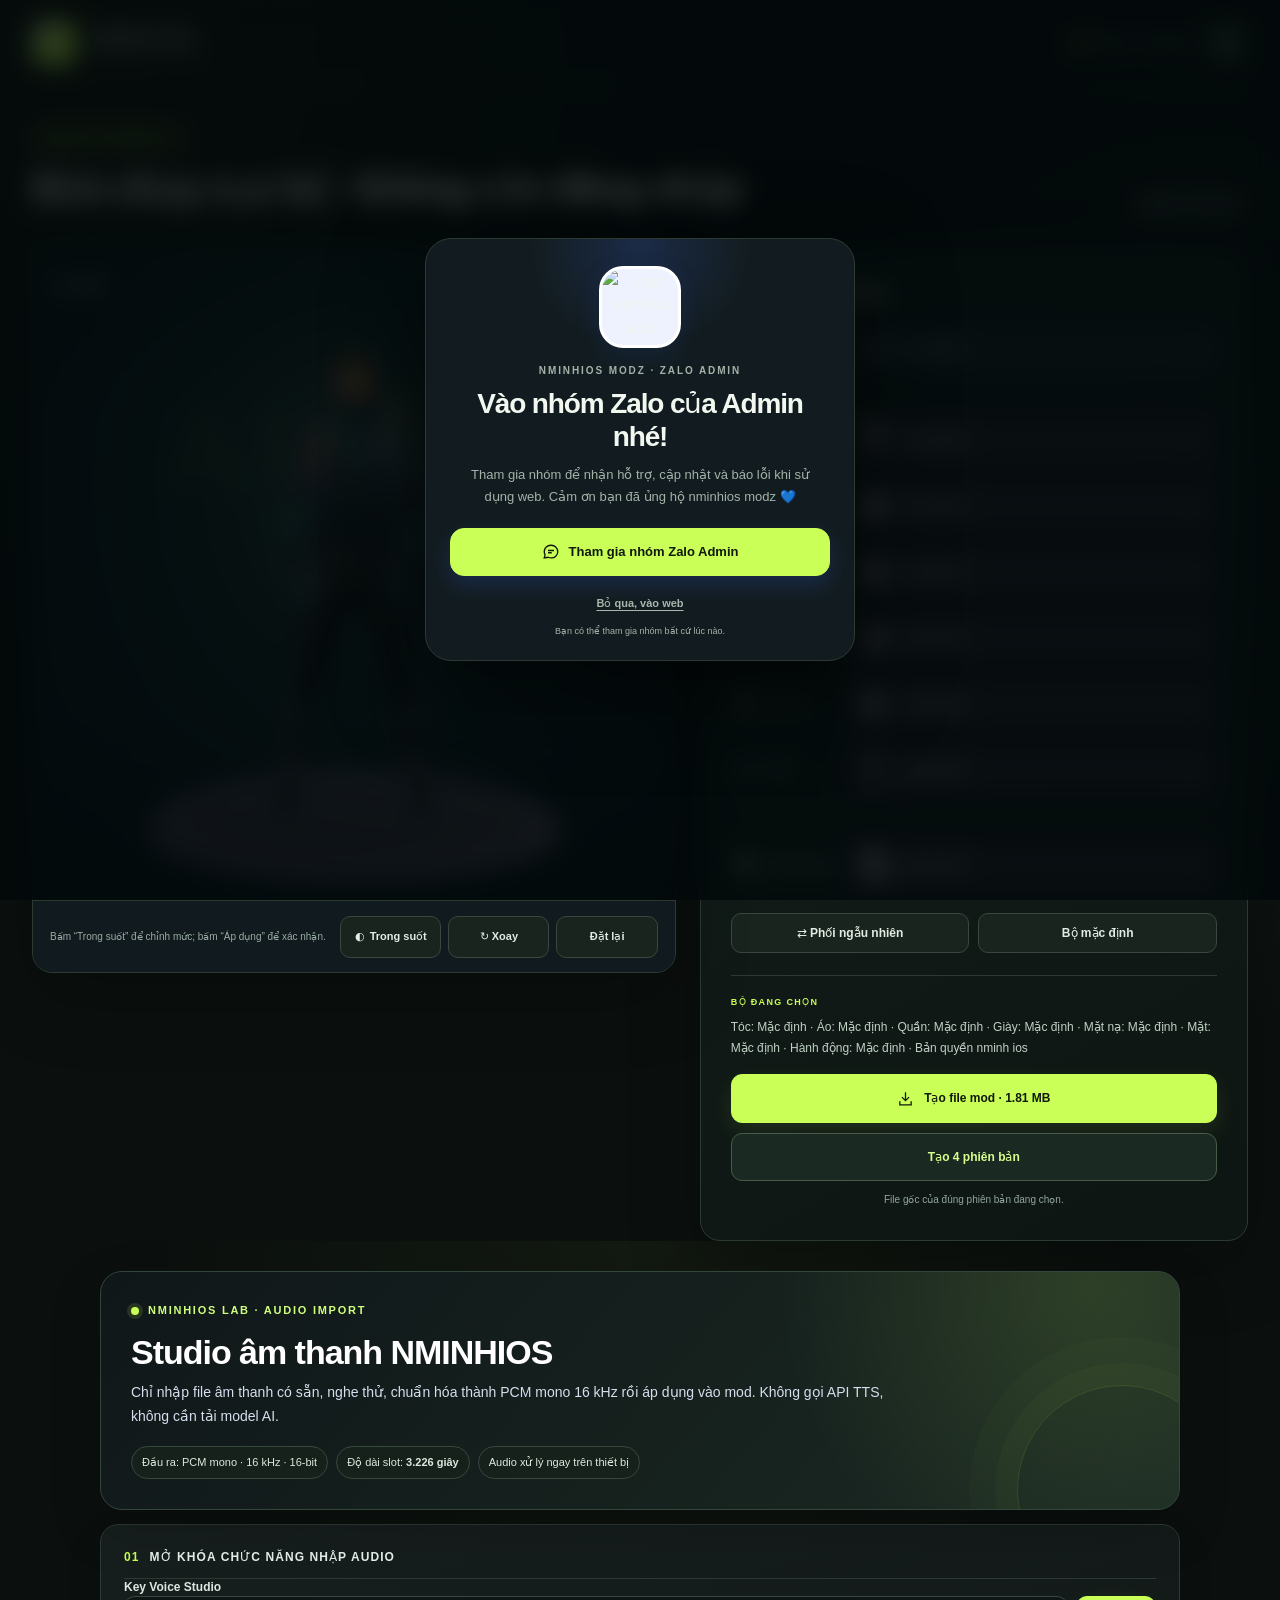
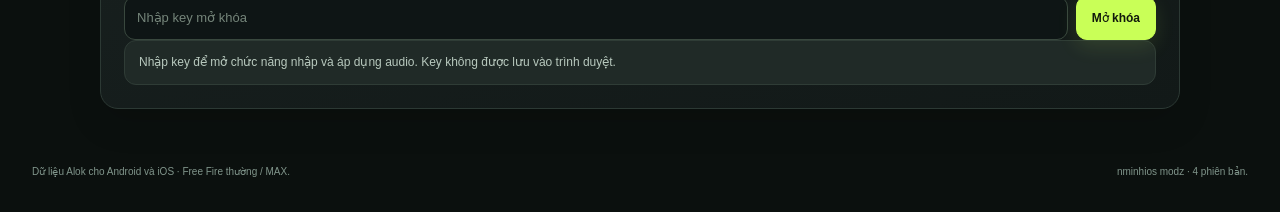
==== commit 66cd8f33: "Add files via upload" ====
--- a/index.html
+++ b/index.html
@@ -228,60 +228,43 @@
 </main>
 <section aria-labelledby="nminh-voice-title" id="nminh-voice-studio">
 <div class="nv-shell">
-<div class="nv-hero">
-<div class="nv-kicker"><span class="nv-live-dot"></span> NMINHIOS LAB · VOICE AI</div>
-<h2 id="nminh-voice-title">Studio tạo giọng AI</h2>
-<p>Tạo giọng tiếng Anh ngay trên thiết bị bằng Kokoro, hoặc tải file giọng có sẵn. Nghe thử, áp dụng rồi xuất mod; không cần API tạo giọng.</p>
-<div class="nv-meta"><span>PCM mono · 16 kHz</span><span>Độ dài slot: <strong id="nv-slot-duration">đang nhận diện…</strong></span><span>Kokoro Local · không cần API</span></div>
-</div>
-<div class="nv-card" id="nv-gate">
-<div class="nv-step">01 <span>MỞ KHÓA TÍNH NĂNG</span></div>
-<label for="nv-key">Key Voice AI</label>
-<div class="nv-key-row"><input aria-describedby="nv-gate-status" autocomplete="off" id="nv-key" placeholder="Nhập key mở khóa" spellcheck="false" type="password"/><button id="nv-unlock" type="button">Mở khóa</button></div>
-<p aria-live="polite" class="nv-status" id="nv-gate-status" role="status">Nhập key để mở Studio Voice AI.</p>
-</div>
-<div class="nv-card" hidden="" id="nv-workspace">
-<div class="nv-step">02 <span>CHỌN CÁCH THÊM ÂM THANH</span></div>
-<p class="nv-method-intro">Dùng file giọng có sẵn để thay trực tiếp, hoặc tạo giọng tiếng Anh ngay trên thiết bị. Bạn không cần API để nhập file audio.</p>
-<div class="nv-provider-card" hidden="">
-<div class="nv-field"><label for="nv-provider">Nguồn giọng AI</label><select id="nv-provider"><option selected="" value="local-kokoro">Kokoro Local · không cần API</option></select></div>
-<p class="nv-help" id="nv-provider-help">Chọn Kokoro Local để tạo giọng tiếng Anh trên thiết bị, không cần API key. Lần đầu cần tải model (~100 MB); text không gửi tới dịch vụ TTS.</p>
-</div>
-
-<div class="nv-import-box">
-<div class="nv-import-heading"><span aria-hidden="true" class="nv-import-icon">♫</span><div><strong>CÁCH 1 · DÙNG FILE GIỌNG CÓ SẴN</strong><p>Tải MP3, WAV, M4A hoặc định dạng âm thanh tương thích. Hệ thống giải mã audio thật rồi chuyển sang PCM phù hợp với mod; không cần API.</p></div></div>
-<div class="nv-field"><label for="nv-audio-file">Chọn file âm thanh từ thiết bị</label><input accept="audio/*,.mp3,.wav,.m4a,.aac,.ogg,.oga,.opus,.flac,.webm,.aif,.aiff,.caf,.3gp" id="nv-audio-file" aria-describedby="nv-audio-file-help" type="file"/><p class="nv-help" id="nv-audio-file-help">Nhận MP3, WAV, M4A/AAC, OGG/Opus, FLAC hoặc WebM nếu trình duyệt giải mã được (tối đa 50 MB). Đổi đuôi file không chuyển codec; hệ thống đọc và chuyển đổi dữ liệu âm thanh thật.</p></div>
-<p aria-live="polite" class="nv-import-meta" hidden="" id="nv-import-meta" role="status"></p>
-<div class="nv-actions"><button class="nv-button nv-button-soft" hidden="" id="nv-clear-import" type="button">Bỏ file đã chọn</button></div>
-</div>
-<div class="nv-subsection-kicker">CÁCH 2 · TẠO GIỌNG KOKORO TRÊN THIẾT BỊ</div><div class="nv-local-engine-card" hidden="" id="nv-local-engine-card"><div><strong>Giọng đọc chạy trên thiết bị</strong><p id="nv-local-engine-help">Lần đầu cần Internet để tải thư viện và model giọng (khoảng 100 MB hoặc hơn). Sau khi tải, Kokoro tạo âm thanh trên thiết bị; văn bản không gửi tới API TTS.</p></div><button class="nv-button nv-button-soft" id="nv-local-load" type="button">Tải model giọng</button></div>
-<div class="nv-fields nv-fields-three">
-<div class="nv-field"><label for="nv-language">Ngôn ngữ</label><select aria-label="Ngôn ngữ tạo giọng (Kokoro hiện chỉ hỗ trợ tiếng Anh)" id="nv-language"><option selected="" value="en">English · Kokoro Local</option></select></div>
-<div class="nv-field"><label for="nv-voice">Giọng AI</label><select disabled="" id="nv-voice"><option value="">Đang tải danh sách giọng…</option></select></div>
-<div class="nv-field nv-refresh-field"><label> </label><button class="nv-button nv-button-soft" id="nv-refresh-voices" type="button">Tải lại giọng</button></div>
-</div>
-<div class="nv-field nv-api-key-field" hidden="" id="nv-tts-key-field"><label for="nv-api-key">TTS.ai API Key <span class="nv-optional">tùy chọn · để mở thêm model nâng cao</span></label><input autocomplete="off" id="nv-api-key" placeholder="Để trống để dùng model miễn phí" spellcheck="false" type="password"/><p class="nv-help">API key riêng của bạn, không phải key mở khóa Studio. Chỉ nhập nếu bạn đã có tài khoản TTS.ai; key không được lưu vào localStorage hoặc ghi vào file.</p></div>
-<div class="nv-field nv-eleven-key-field" hidden="" id="nv-eleven-key-field"><label for="nv-eleven-api-key">ElevenLabs API Key <span class="nv-optional">bắt buộc để dùng Adam/ElevenLabs</span></label><input autocomplete="off" id="nv-eleven-api-key" placeholder="Dán API key ElevenLabs của bạn" spellcheck="false" type="password"/><p class="nv-help">Key chỉ nằm trong bộ nhớ trang và được gửi qua HTTPS tới ElevenLabs để tải giọng/tạo audio; không lưu vào localStorage hoặc file. Phí và quyền truy cập phụ thuộc tài khoản của bạn.</p></div>
-<div class="nv-fields nv-voice-filters">
-<div class="nv-field" hidden="" id="nv-model-field"><label for="nv-model">Bộ máy giọng</label><select id="nv-model"><option value="">Tất cả model khả dụng</option><option value="kokoro">Kokoro · tự nhiên</option><option value="piper">Piper · nhanh</option><option value="vits">VITS</option><option value="melotts">MeloTTS · đa ngôn ngữ</option></select></div>
-<div class="nv-field"><label for="nv-voice-search">Tìm tên giọng</label><input aria-label="Tìm giọng theo tên" autocomplete="off" id="nv-voice-search" placeholder="Adam, Bella, Rachel…" spellcheck="false" type="search"/></div>
-<div class="nv-field"><label for="nv-gender">Chất giọng</label><select aria-label="Lọc theo giới tính giọng" id="nv-gender"><option value="">Tất cả</option><option value="female">Nữ</option><option value="male">Nam</option></select></div>
-<div class="nv-field nv-sample-action"><label> </label><button class="nv-button nv-button-soft" disabled="" id="nv-preview-voice" type="button">▶ Nghe mẫu giọng</button></div>
-</div>
-<div class="nv-voice-sample-wrap" hidden="" id="nv-voice-sample-wrap"><audio controls="" id="nv-voice-sample" preload="none"></audio><p class="nv-help" id="nv-voice-sample-status">Mẫu được tạo ngay trên thiết bị bằng Kokoro Local.</p></div>
-<p aria-live="polite" class="nv-substatus" id="nv-voices-status" role="status">Danh sách giọng Kokoro có sẵn trên thiết bị. Chọn giọng, nghe mẫu và nhập câu thoại tiếng Anh.</p>
-<div class="nv-field nv-text-field"><label for="nv-text">Nội dung muốn nói <span id="nv-char-count">0/500</span></label><textarea id="nv-text" maxlength="500" placeholder="Nhập câu tiếng Anh muốn nói… Ví dụ: Hello, this is NMINHIOS MODZ!" rows="4" spellcheck="true"></textarea><p class="nv-help">Lưu ý: độ dài slot được đọc từ resource âm thanh của bản mod hiện tại. Câu ngắn sẽ giữ giọng tự nhiên hơn; câu dài sẽ được tăng tốc để vừa slot.</p></div>
-<div class="nv-fields nv-fields-two">
-<div class="nv-field"><label for="nv-speed">Tốc độ tạo giọng <strong id="nv-speed-value">1.0×</strong></label><input aria-label="Tốc độ tạo giọng" id="nv-speed" max="2" min="0.7" step="0.1" type="range" value="1"/><div class="nv-range-labels"><span>Chậm</span><span>Nhanh</span></div></div>
-<div class="nv-field" hidden=""><label for="nv-style">Phong cách nói <span class="nv-optional">tùy chọn</span></label><input id="nv-style" maxlength="250" placeholder="Ví dụ: vui vẻ, rõ ràng, dứt khoát" type="text"/><p class="nv-help" id="nv-style-help">TTS.ai gửi hướng dẫn phong cách cho các model có hỗ trợ. Khi dùng ElevenLabs, lựa chọn phong cách sẽ ảnh hưởng nhẹ tới độ biểu cảm; mức hỗ trợ phụ thuộc voice/model.</p></div>
-</div>
-<div class="nv-actions"><button class="nv-button nv-button-primary" disabled="" id="nv-generate" type="button"><span aria-hidden="true">✦</span> Tạo giọng trên thiết bị</button><button class="nv-button nv-button-soft" hidden="" id="nv-cancel" type="button">Hủy tạo</button><a class="nv-button nv-button-soft" download="nminhios-voice-preview.wav" hidden="" href="#" id="nv-download-preview">Tải WAV nghe thử</a></div>
-<div class="nv-preview-wrap" hidden="" id="nv-preview-wrap"><div class="nv-preview-heading"><strong id="nv-preview-heading-title">Nghe thử giọng vừa tạo</strong><span id="nv-audio-duration">—</span></div><audio controls="" id="nv-audio" preload="none"></audio><p class="nv-help" id="nv-preview-help">Nghe bản gốc trước. Khi áp dụng, âm thanh được chuyển thành PCM mono 16 kHz/16-bit và khớp chính xác kích thước slot trong resource.</p></div>
-<div class="nv-apply-box"><div><strong>03 · ÁP DỤNG VÀ TẠO MOD</strong><p id="nv-apply-info">Tạo giọng hoặc tải file âm thanh lên, nghe thử rồi áp dụng trước khi xuất mod.</p></div><div class="nv-actions"><button class="nv-button nv-button-primary" disabled="" id="nv-apply" type="button">Áp dụng vào file mod</button><button class="nv-button nv-button-danger" id="nv-reset" type="button">Dùng lại giọng gốc</button></div></div>
-<div class="nv-actions nv-create-actions"><button class="nv-button nv-button-create" disabled="" id="nv-create-one" type="button">Xuất mod · phiên bản đang chọn</button><button class="nv-button nv-button-soft" disabled="" id="nv-create-all" type="button">Xuất đủ 4 phiên bản</button></div>
-<p aria-live="polite" class="nv-status" id="nv-main-status" role="status">Chưa tạo giọng AI.</p>
-<div class="nv-footnote"><strong>Lưu ý: </strong>Kokoro Local tạo giọng tiếng Anh và cần tải model lần đầu. Để dùng tiếng Việt hoặc giọng đã có sẵn, chọn file âm thanh ở “Cách 1”. Sau khi nghe thử, bấm “Áp dụng vào file mod” rồi mới xuất bản mod.</div>
-</div>
+  <div class="nv-hero">
+    <div class="nv-kicker"><span class="nv-live-dot"></span> NMINHIOS LAB · AUDIO IMPORT</div>
+    <h2 id="nminh-voice-title">Studio âm thanh NMINHIOS</h2>
+    <p>Chỉ nhập file âm thanh có sẵn, nghe thử, chuẩn hóa thành PCM mono 16 kHz rồi áp dụng vào mod. Không gọi API TTS, không cần tải model AI.</p>
+    <div class="nv-meta"><span>Đầu ra: PCM mono · 16 kHz · 16-bit</span><span>Độ dài slot: <strong id="nv-slot-duration">đang nhận diện…</strong></span><span>Audio xử lý ngay trên thiết bị</span></div>
+  </div>
+
+  <div class="nv-card" id="nv-gate">
+    <div class="nv-step">01 <span>MỞ KHÓA CHỨC NĂNG NHẬP AUDIO</span></div>
+    <label for="nv-key">Key Voice Studio</label>
+    <div class="nv-key-row"><input aria-describedby="nv-gate-status" autocomplete="off" id="nv-key" placeholder="Nhập key mở khóa" spellcheck="false" type="password"/><button id="nv-unlock" type="button">Mở khóa</button></div>
+    <p aria-live="polite" class="nv-status" id="nv-gate-status" role="status">Nhập key để mở chức năng nhập và áp dụng audio. Key không được lưu vào trình duyệt.</p>
+  </div>
+
+  <div class="nv-card" hidden id="nv-workspace">
+    <div class="nv-step">02 <span>CHỌN FILE ÂM THANH</span></div>
+    <div class="nv-import-box">
+      <div class="nv-import-heading"><span aria-hidden="true" class="nv-import-icon">♫</span><div><strong>DÙNG FILE GIỌNG CÓ SẴN</strong><p>Chọn MP3, WAV hoặc định dạng tương thích. File được giải mã thật trên thiết bị, không chỉ đổi đuôi tên file.</p></div></div>
+      <div class="nv-field"><label for="nv-audio-file">Chọn file âm thanh từ thiết bị</label><input accept="audio/*,.mp3,.wav,.m4a,.aac,.ogg,.oga,.opus,.flac,.webm,.aif,.aiff,.caf,.3gp" id="nv-audio-file" aria-describedby="nv-audio-file-help" type="file"/><p class="nv-help" id="nv-audio-file-help">Tối đa 50 MB. Hỗ trợ MP3, WAV, M4A/AAC, OGG/Opus, FLAC hoặc WebM nếu trình duyệt giải mã được. Nếu file quá dài so với slot của game, hệ thống sẽ nén thời lượng để vừa slot.</p></div>
+      <p aria-live="polite" class="nv-import-meta" hidden id="nv-import-meta" role="status"></p>
+      <div class="nv-actions"><button class="nv-button nv-button-soft" hidden id="nv-clear-import" type="button">Bỏ file đã chọn</button></div>
+    </div>
+
+    <div aria-live="polite" class="nv-task-progress" hidden id="nv-task-progress" role="status">
+      <div class="nv-task-progress-head"><strong id="nv-task-progress-title">Đang xử lý…</strong><span id="nv-task-progress-percent">Đang chạy…</span></div>
+      <progress aria-label="Tiến trình xử lý âm thanh" id="nv-task-progress-bar" max="100"></progress>
+      <p id="nv-task-progress-detail">Đang xử lý dữ liệu âm thanh.</p>
+      <div class="nv-task-progress-meta"><span id="nv-task-elapsed">Đã chạy 0 giây</span><span id="nv-task-progress-stage">Xử lý trên thiết bị</span></div>
+    </div>
+
+    <div class="nv-preview-wrap" hidden id="nv-preview-wrap"><div class="nv-preview-heading"><strong id="nv-preview-heading-title">Nghe thử audio</strong><span id="nv-audio-duration">—</span></div><audio controls id="nv-audio" preload="none"></audio><p class="nv-help" id="nv-preview-help">Nghe thử file trước khi áp dụng.</p><div class="nv-actions"><a class="nv-button nv-button-soft" download="nminhios-audio.wav" hidden href="#" id="nv-download-preview">Tải audio</a></div></div>
+
+    <div class="nv-apply-box"><div><strong>03 · ÁP DỤNG VÀ TẠO MOD</strong><p id="nv-apply-info">Chọn file âm thanh, nghe thử, sau đó áp dụng để chuẩn hóa PCM cho mod.</p></div><div class="nv-actions"><button class="nv-button nv-button-primary" disabled id="nv-apply" type="button">Áp dụng vào file mod</button><button class="nv-button nv-button-danger" id="nv-reset" type="button">Dùng lại giọng gốc</button></div></div>
+    <div class="nv-actions nv-create-actions"><button class="nv-button nv-button-create" disabled id="nv-create-one" type="button">Xuất mod · phiên bản đang chọn</button><button class="nv-button nv-button-soft" disabled id="nv-create-all" type="button">Xuất đủ 4 phiên bản</button></div>
+    <p aria-live="polite" class="nv-status" id="nv-main-status" role="status">Chưa chọn file âm thanh.</p>
+    <p class="nv-help nv-security-note"><strong>Quyền riêng tư:</strong> việc chọn, nghe, chuyển đổi và áp dụng audio đều chạy trong trình duyệt; Voice Studio không gọi dịch vụ TTS hoặc gửi file âm thanh lên máy chủ.</p>
+  </div>
 </div>
 </section>
 <noscript><p class="noscript">Bật JavaScript để chọn trang phục và tải file.</p></noscript>
@@ -1893,321 +1876,128 @@
 </style>
 <script id="nminh-voice-studio-script">
 (()=>{
- 'use strict';
- const $=id=>document.getElementById(id);
- const API='https://api.tts.ai/v1';
- const ELEVEN_API='https://api.elevenlabs.io/v1';
- const KOKORO_MODEL='onnx-community/Kokoro-82M-v1.0-ONNX';
- const LOCAL_KOKORO_VOICES=[
-  ['af_heart','Heart · Nữ Mỹ','female'],['af_alloy','Alloy · Nữ Mỹ','female'],['af_aoede','Aoede · Nữ Mỹ','female'],['af_bella','Bella · Nữ Mỹ','female'],['af_jessica','Jessica · Nữ Mỹ','female'],['af_kore','Kore · Nữ Mỹ','female'],['af_nicole','Nicole · Nữ Mỹ','female'],['af_nova','Nova · Nữ Mỹ','female'],['af_river','River · Nữ Mỹ','female'],['af_sarah','Sarah · Nữ Mỹ','female'],['af_sky','Sky · Nữ Mỹ','female'],['am_adam','Adam · Nam Mỹ','male'],['am_echo','Echo · Nam Mỹ','male'],['am_eric','Eric · Nam Mỹ','male'],['am_fenrir','Fenrir · Nam Mỹ','male'],['am_liam','Liam · Nam Mỹ','male'],['am_michael','Michael · Nam Mỹ','male'],['am_onyx','Onyx · Nam Mỹ','male'],['am_puck','Puck · Nam Mỹ','male'],['am_santa','Santa · Nam Mỹ','male'],['bf_alice','Alice · Nữ Anh','female'],['bf_emma','Emma · Nữ Anh','female'],['bf_isabella','Isabella · Nữ Anh','female'],['bf_lily','Lily · Nữ Anh','female'],['bm_daniel','Daniel · Nam Anh','male'],['bm_fable','Fable · Nam Anh','male'],['bm_george','George · Nam Anh','male'],['bm_lewis','Lewis · Nam Anh','male']
- ];
- let localKokoro=null,localKokoroPromise=null,localSampleObjectUrl='';
-  const TARGET_RATE=16000,DEFAULT_TARGET_SECONDS=2.832;
+  'use strict';
+  const $=id=>document.getElementById(id);
+  const TARGET_RATE=16000, DEFAULT_TARGET_SECONDS=2.832, MAX_FILE_BYTES=50*1024*1024;
+  // PBKDF2 verifier only: the unlock phrase itself is not embedded in the page.
+  // This client-side gate is deterrence, not server-grade authorization.
+  const KEY_KDF=Object.freeze({version:3,saltHex:'90dc74eeaa396fb4bea1d92977661f39',rounds:350000,digestHex:'d50cd4d6ca9bd002de145876a8406b46f9a835ec6186b6e50f5e9d580b89d1c0'});
+  let unlocked=false, failedAttempts=0, blockedUntil=0;
+  let currentBlob=null,currentSource='',currentObjectUrl='',previewObjectUrl='',audioImporting=false;
+  let taskTimer=null,taskStarted=0,taskMode='idle';
+
+  const setStatus=(el,msg,kind='')=>{if(!el)return;el.textContent=msg;el.dataset.kind=kind;};
+  const elapsedLabel=ms=>{const s=Math.max(0,Math.floor(ms/1000));return s<60?`Đã chạy ${s} giây`:`Đã chạy ${Math.floor(s/60)} phút ${String(s%60).padStart(2,'0')} giây`;};
+  function progressStart(title,detail){
+    clearInterval(taskTimer);taskStarted=Date.now();taskMode='running';
+    const box=$('nv-task-progress'),bar=$('nv-task-progress-bar');box.hidden=false;box.dataset.kind='';bar.removeAttribute('value');
+    $('nv-task-progress-title').textContent=title;$('nv-task-progress-percent').textContent='Đang chạy…';$('nv-task-progress-detail').textContent=detail;$('nv-task-elapsed').textContent='Đã chạy 0 giây';$('nv-task-progress-stage').textContent='Xử lý trên thiết bị';
+    taskTimer=setInterval(()=>{$('nv-task-elapsed').textContent=elapsedLabel(Date.now()-taskStarted);if(Date.now()-taskStarted>30000)$('nv-task-progress-stage').textContent='Đang xử lý; thời gian tùy dung lượng file và thiết bị';},500);
+  }
+  function progressStep(pct,title,detail){const bar=$('nv-task-progress-bar');bar.value=Math.max(0,Math.min(100,pct));$('nv-task-progress-percent').textContent=Math.round(pct)+'%';$('nv-task-progress-title').textContent=title;$('nv-task-progress-detail').textContent=detail;}
+  function progressDone(title,detail){clearInterval(taskTimer);taskTimer=null;taskMode='done';const box=$('nv-task-progress'),bar=$('nv-task-progress-bar');box.hidden=false;box.dataset.kind='success';bar.value=100;$('nv-task-progress-title').textContent=title;$('nv-task-progress-percent').textContent='100%';$('nv-task-progress-detail').textContent=detail;$('nv-task-elapsed').textContent=elapsedLabel(Date.now()-taskStarted);$('nv-task-progress-stage').textContent='Hoàn tất';setTimeout(()=>{if(taskMode==='done')box.hidden=true;},3500);}
+  function progressFail(title,detail){clearInterval(taskTimer);taskTimer=null;taskMode='error';const box=$('nv-task-progress'),bar=$('nv-task-progress-bar');box.hidden=false;box.dataset.kind='error';bar.removeAttribute('value');$('nv-task-progress-title').textContent=title;$('nv-task-progress-percent').textContent='Lỗi';$('nv-task-progress-detail').textContent=detail;$('nv-task-elapsed').textContent=elapsedLabel(Date.now()-taskStarted);$('nv-task-progress-stage').textContent='Có thể thử lại';}
+  function releaseUrl(url){if(url){try{URL.revokeObjectURL(url);}catch{}}}
   async function getTargetConfig(){
-    // Wait for the current game data so the voice length follows the actual resource,
-    // including installations where the slot was previously extended to 3.226125 seconds.
-    if(window.alokBoot&&typeof window.alokBoot.then==='function'){
-      try{await window.alokBoot;}catch{}
+    if(window.alokBoot&&typeof window.alokBoot.then==='function'){try{await window.alokBoot;}catch{}}
+    const profile=window.alokWardrobe?.assets?.voiceProfile||window.__alokPackedAssets?.voiceProfile;
+    const reported=Number(profile?.duration);const seconds=Number.isFinite(reported)&&reported>=0.5&&reported<=15?reported:DEFAULT_TARGET_SECONDS;
+    const samples=Math.max(1,Math.round(seconds*TARGET_RATE));return{rate:TARGET_RATE,samples,bytes:samples*2,seconds:samples/TARGET_RATE};
+  }
+  function hex(bytes){return Array.from(new Uint8Array(bytes),b=>b.toString(16).padStart(2,'0')).join('');}
+  async function verifyKey(value){
+    if(!window.crypto?.subtle)throw Error('Trình duyệt không hỗ trợ kiểm tra key an toàn. Hãy mở website qua HTTPS bằng Safari/Chrome mới.');
+    const material=await crypto.subtle.importKey('raw',new TextEncoder().encode(String(value).trim()),'PBKDF2',false,['deriveBits']);
+    const salt=Uint8Array.from(KEY_KDF.saltHex.match(/.{2}/g),x=>parseInt(x,16));
+    const derived=hex(await crypto.subtle.deriveBits({name:'PBKDF2',salt,iterations:KEY_KDF.rounds,hash:'SHA-256'},material,256));
+    if(derived.length!==KEY_KDF.digestHex.length)return false;let diff=0;
+    for(let i=0;i<derived.length;i++)diff|=derived.charCodeAt(i)^KEY_KDF.digestHex.charCodeAt(i);
+    return diff===0;
+  }
+  async function unlock(){
+    if(Date.now()<blockedUntil){setStatus($('nv-gate-status'),'Đang tạm khóa sau nhiều lần nhập sai. Hãy chờ '+Math.ceil((blockedUntil-Date.now())/1000)+' giây.','error');return;}
+    const input=$('nv-key'),button=$('nv-unlock'),value=input.value;
+    if(!value.trim()){setStatus($('nv-gate-status'),'Bạn chưa nhập key.','error');return;}
+    button.disabled=true;button.textContent='Đang kiểm tra…';button.setAttribute('aria-busy','true');
+    try{
+      if(await verifyKey(value)){unlocked=true;failedAttempts=0;input.value='';$('nv-gate').hidden=true;$('nv-workspace').hidden=false;setStatus($('nv-gate-status'),'Đã mở khóa.','success');
+        const slot=$('nv-slot-duration');try{const cfg=await getTargetConfig();slot.textContent=cfg.seconds.toFixed(3)+' giây';}catch{slot.textContent=DEFAULT_TARGET_SECONDS.toFixed(3)+' giây';}
+        setStatus($('nv-main-status'),'Đã mở khóa. Chọn file audio có sẵn để tiếp tục.','success');
+      }else{
+        failedAttempts++;const remaining=5-(failedAttempts%5||5);let message='Key không đúng. Còn '+Math.max(0,remaining)+' lần trước khi tạm khóa.';
+        if(failedAttempts%5===0){const seconds=failedAttempts>=10?60:20;blockedUntil=Date.now()+seconds*1000;message='Nhập sai nhiều lần. Tạm khóa '+seconds+' giây.';}
+        setStatus($('nv-gate-status'),message,'error');
+      }
+    }catch(error){setStatus($('nv-gate-status'),error?.message||'Không kiểm tra được key.','error');}
+    finally{button.disabled=false;button.removeAttribute('aria-busy');button.textContent='Mở khóa';}
+  }
+  async function decodeAudio(blob){
+    const AudioCtx=window.AudioContext||window.webkitAudioContext;if(!AudioCtx)throw Error('Trình duyệt không hỗ trợ giải mã audio. Hãy thử Safari hoặc Chrome bản mới.');
+    const context=new AudioCtx();try{const decoded=await context.decodeAudioData(await blob.arrayBuffer());if(!decoded||!decoded.length||!decoded.numberOfChannels||!Number.isFinite(decoded.duration)||decoded.duration<=0)throw Error('File không chứa âm thanh hợp lệ.');return decoded;}catch(error){if(error?.message==='File không chứa âm thanh hợp lệ.')throw error;throw Error('Không giải mã được file này trên trình duyệt. Hãy chuyển nó sang WAV PCM hoặc MP3 chuẩn rồi thử lại. Đổi đuôi tên file không chuyển đổi codec.');}finally{try{await context.close();}catch{}}
+  }
+  function clearImportMeta(){const input=$('nv-audio-file');if(input)input.value='';$('nv-import-meta').hidden=true;$('nv-import-meta').textContent='';$('nv-clear-import').hidden=true;}
+  function isModExporting(){const progress=$('mod-progress');return !!progress&&!progress.hidden;}
+  function updateButtons(){
+    $('nv-audio-file').disabled=!unlocked||audioImporting;$('nv-apply').disabled=!unlocked||!currentBlob||audioImporting;
+    $('nv-reset').disabled=!unlocked||audioImporting;$('nv-clear-import').disabled=audioImporting;
+    const applied=!!window.nminhCustomVoicePcm&&!audioImporting;
+    $('nv-create-one').disabled=!applied;$('nv-create-all').disabled=!applied;
+  }
+  async function importAudioFile(file){
+    if(!file)return;if(isModExporting()){setStatus($('nv-main-status'),'Đang xuất file mod. Hãy chờ xuất xong rồi mới đổi file âm thanh.','error');$('nv-audio-file').value='';return;}if(!unlocked){setStatus($('nv-main-status'),'Hãy nhập key để mở khóa trước khi chọn audio.','error');$('nv-audio-file').value='';return;}
+    if(file.size>MAX_FILE_BYTES){setStatus($('nv-main-status'),'File quá lớn (giới hạn 50 MB). Hãy cắt đoạn cần dùng trước khi tải lên.','error');$('nv-audio-file').value='';return;}
+    const ext=(file.name.split('.').pop()||'').toLowerCase(),allowed=new Set(['mp3','wav','m4a','aac','ogg','oga','opus','flac','webm','aif','aiff','caf','3gp']);
+    if(!allowed.has(ext)&&!String(file.type||'').startsWith('audio/')){setStatus($('nv-main-status'),'Tệp đã chọn không được nhận diện là âm thanh. Hãy chọn MP3, WAV hoặc định dạng audio được trình duyệt hỗ trợ.','error');$('nv-audio-file').value='';return;}
+    if(audioImporting)return;
+    audioImporting=true;updateButtons();$('nv-audio-file').setAttribute('aria-busy','true');progressStart('Đang đọc file âm thanh','Đang kiểm tra file và giải mã ngay trên thiết bị.');setStatus($('nv-main-status'),'Đang kiểm tra và giải mã file âm thanh…');
+    try{
+      const decoded=await decodeAudio(file);const info={duration:decoded.duration,rate:decoded.sampleRate,channels:decoded.numberOfChannels};
+      releaseUrl(currentObjectUrl);releaseUrl(previewObjectUrl);currentObjectUrl=URL.createObjectURL(file);previewObjectUrl='';currentBlob=file;currentSource='upload';delete window.nminhCustomVoicePcm;delete window.nminhVoiceBuildId;
+      const audio=$('nv-audio');audio.pause();audio.src=currentObjectUrl;audio.load();$('nv-preview-wrap').hidden=false;$('nv-preview-heading-title').textContent='Nghe thử file giọng đã chọn';$('nv-preview-help').textContent='Đây là audio nguồn. Bấm “Áp dụng vào file mod” để chuyển đổi thực tế sang PCM mono 16 kHz/16-bit theo đúng kích thước slot.';
+      $('nv-audio-duration').textContent=info.duration.toFixed(2)+' giây · '+info.rate+' Hz · '+info.channels+' kênh';$('nv-download-preview').href=currentObjectUrl;$('nv-download-preview').download=file.name;$('nv-download-preview').textContent='Tải file nguồn';$('nv-download-preview').hidden=false;
+      $('nv-import-meta').textContent='Đã đọc: '+file.name+' · '+(file.size/1024/1024).toFixed(2)+' MB · '+info.duration.toFixed(2)+' giây · '+info.channels+' kênh.';$('nv-import-meta').hidden=false;$('nv-clear-import').hidden=false;
+      $('nv-apply-info').textContent='Đã nhận file audio. Nghe thử, sau đó áp dụng để chuẩn hóa PCM trước khi xuất mod.';
+      progressDone('Đã đọc file âm thanh',`Đã giải mã ${info.duration.toFixed(2)} giây · ${info.rate} Hz · ${info.channels} kênh.`);setStatus($('nv-main-status'),'Đã đọc được file audio. Hãy nghe thử rồi bấm “Áp dụng vào file mod”.','success');
+    }catch(error){progressFail('Không đọc được file âm thanh',error?.message||'Trình duyệt không giải mã được tệp.');setStatus($('nv-main-status'),error?.message||'Không đọc được file âm thanh.','error');$('nv-audio-file').value='';}
+    finally{audioImporting=false;$('nv-audio-file').removeAttribute('aria-busy');updateButtons();}
+  }
+  function clearImportedAudio(message='Đã bỏ file âm thanh đã chọn.'){if(audioImporting)return;if(isModExporting()){setStatus($('nv-main-status'),'Đang xuất file mod. Hãy chờ hoàn tất rồi mới bỏ audio.','error');return;}releaseUrl(currentObjectUrl);releaseUrl(previewObjectUrl);currentObjectUrl='';previewObjectUrl='';currentBlob=null;currentSource='';delete window.nminhCustomVoicePcm;delete window.nminhVoiceBuildId;clearImportMeta();const audio=$('nv-audio');audio.pause();audio.removeAttribute('src');audio.load();$('nv-preview-wrap').hidden=true;$('nv-download-preview').hidden=true;$('nv-apply-info').textContent='Chưa có audio được áp dụng. Hãy chọn file giọng có sẵn.';updateButtons();setStatus($('nv-main-status'),message,'success');}
+  function buildPreviewWav(pcm){const dataBytes=pcm.byteLength,buffer=new ArrayBuffer(44+dataBytes),view=new DataView(buffer),bytes=new Uint8Array(buffer);const write=(off,text)=>{for(let i=0;i<text.length;i++)bytes[off+i]=text.charCodeAt(i);};write(0,'RIFF');view.setUint32(4,36+dataBytes,true);write(8,'WAVE');write(12,'fmt ');view.setUint32(16,16,true);view.setUint16(20,1,true);view.setUint16(22,1,true);view.setUint32(24,TARGET_RATE,true);view.setUint32(28,TARGET_RATE*2,true);view.setUint16(32,2,true);view.setUint16(34,16,true);write(36,'data');view.setUint32(40,dataBytes,true);bytes.set(pcm,44);return new Blob([bytes],{type:'audio/wav'});}
+  async function blobToPcm(blob,target){
+    const audio=await decodeAudio(blob);const count=target.samples,channels=Array.from({length:audio.numberOfChannels},(_,i)=>audio.getChannelData(i)),compressed=audio.duration>target.seconds+0.002;
+    const floatSamples=new Float32Array(count);let peak=0;
+    for(let i=0;i<count;i++){
+      let pos=compressed?i*(audio.length-1)/Math.max(1,count-1):i*audio.sampleRate/TARGET_RATE;
+      if(pos>=audio.length)break;const a=Math.floor(pos),b=Math.min(audio.length-1,a+1),fraction=pos-a;let sample=0;
+      for(const channel of channels)sample+=(channel[a]+(channel[b]-channel[a])*fraction)/channels.length;
+      if(!Number.isFinite(sample))sample=0;floatSamples[i]=sample;peak=Math.max(peak,Math.abs(sample));
     }
-    const profile=window.alokWardrobe?.assets?.voiceProfile||window.__alokPackedAssets?.voiceProfile;
-    const reported=Number(profile?.duration);
-    const seconds=Number.isFinite(reported)&&reported>=0.5&&reported<=15?reported:DEFAULT_TARGET_SECONDS;
-    const samples=Math.max(1,Math.round(seconds*TARGET_RATE));
-    return {rate:TARGET_RATE,samples,bytes:samples*2,seconds:samples/TARGET_RATE};
-  }
- // Verifier một chiều PBKDF2-SHA-256: không lưu key gốc trong HTML.
- // Salt + digest có thể công khai; PBKDF2 làm chậm dò thử so với SHA-256 đơn.
- const KEY_KDF=Object.freeze({version:2,saltHex:'1ef20925f7516bf0f5518cee0ef123c5',rounds:350000,digestHex:'4a8e0d2740293ba404d4930a25571abd2e1c71c216168acce0b7ae7eca0ff287'});
- const FREE_MODELS=new Set(['piper','vits','melotts','kokoro']);
- const labels={vi:'Tiếng Việt',en:'English',zh:'中文',ja:'日本語',ko:'한국어',es:'Español',fr:'Français',de:'Deutsch',it:'Italiano',pt:'Português',hi:'हिन्दी',ru:'Русский',ar:'العربية',nl:'Nederlands',pl:'Polski',uk:'Українська',tr:'Türkçe',da:'Dansk',fi:'Suomi',el:'Ελληνικά',hu:'Magyar',cs:'Čeština'};
- let voiceCache=new Map(),currentBlob=null,currentSource='tts',currentObjectUrl='',previewObjectUrl='',controller=null,unlocked=false,voiceLoadSerial=0,audioImporting=false;
- const setStatus=(element,message,kind='')=>{element.textContent=message;element.dataset.kind=kind;};
- const syncGenerateButton=()=>{const button=$('nv-generate'),voice=$('nv-voice'),text=$('nv-text');if(!button||!voice||!text)return;const imported=currentSource==='upload'&&!!currentBlob;button.disabled=!unlocked||audioImporting||imported||voice.disabled||!voice.value||!text.value.trim();};
- const getTtsApiKey=()=>String($('nv-api-key')?.value||'').trim();
- const getElevenApiKey=()=>String($('nv-eleven-api-key')?.value||'').trim();
- const activeProvider=()=>String($('nv-provider')?.value||'ttsai');
- const sleep=(ms,signal)=>new Promise((resolve,reject)=>{const timer=setTimeout(resolve,ms);if(signal)signal.addEventListener('abort',()=>{clearTimeout(timer);reject(new DOMException('Đã hủy tạo giọng','AbortError'));},{once:true});});
- const hex=bytes=>Array.from(new Uint8Array(bytes),b=>b.toString(16).padStart(2,'0')).join('');
- async function isValidKey(value){
-   const subtle=window.crypto&&window.crypto.subtle;
-   if(!subtle)throw Error('Trình duyệt không hỗ trợ kiểm tra key an toàn. Hãy mở website bằng HTTPS trên Safari hoặc Chrome bản mới.');
-   const material=await subtle.importKey('raw',new TextEncoder().encode(String(value).trim()),'PBKDF2',false,['deriveBits']);
-   const salt=Uint8Array.from(KEY_KDF.saltHex.match(/.{2}/g),part=>parseInt(part,16));
-   const derived=await subtle.deriveBits({name:'PBKDF2',salt,iterations:KEY_KDF.rounds,hash:'SHA-256'},material,256);
-   const candidate=hex(derived),expected=KEY_KDF.digestHex;
-   if(candidate.length!==expected.length)return false;
-   let diff=0;for(let i=0;i<candidate.length;i++)diff|=candidate.charCodeAt(i)^expected.charCodeAt(i);
-   return diff===0;
- }
- function revealWorkspace(){unlocked=true;$('nv-gate').hidden=true;$('nv-workspace').hidden=false;loadVoices($('nv-language').value).catch(()=>{});}
- async function unlock(){const input=$('nv-key').value;if(!input.trim()){setStatus($('nv-gate-status'),'Bạn chưa nhập key.','error');return;}const button=$('nv-unlock');button.disabled=true;button.setAttribute('aria-busy','true');button.textContent='Đang xác thực…';try{if(await isValidKey(input)){$('nv-key').value='';setStatus($('nv-gate-status'),'Xác thực thành công. Đang tải danh sách giọng AI.','success');revealWorkspace();}else setStatus($('nv-gate-status'),'Key không đúng. Vui lòng kiểm tra và nhập lại.','error');}catch(error){setStatus($('nv-gate-status'),error.message||'Không kiểm tra được key.','error')}finally{button.disabled=false;button.removeAttribute('aria-busy');button.textContent='Mở khóa';}}
-  async function fetchVoices(language,force=false){
-    const apiKey=getTtsApiKey(),cacheKey=language+'|'+(apiKey?'account':'free');
-    if(!force&&voiceCache.has(cacheKey))return voiceCache.get(cacheKey);
-    const headers={'Accept':'application/json'};if(apiKey)headers.Authorization='Bearer '+apiKey;
-    const response=await fetch(API+'/voices/?language='+encodeURIComponent(language),{method:'GET',cache:'no-store',headers});
-    if(!response.ok){let extra='';try{extra=(await response.text()).slice(0,180)}catch{};throw Error('API danh sách giọng trả lỗi HTTP '+response.status+(extra?': '+extra:''));}
-    const data=await response.json();if(!Array.isArray(data.voices))throw Error('API trả về danh sách giọng không đúng định dạng.');
-    const rows=data.voices.filter(v=>v&&v.id&&(apiKey||FREE_MODELS.has(String(v.model||v.model_id||'').toLowerCase()))&&(!v.language||String(v.language).toLowerCase().startsWith(language.toLowerCase())));
-    rows.sort((a,b)=>String(a.name||a.id).localeCompare(String(b.name||b.id),'vi'));
-    // Put common readable voices near the top so users do not need to search a long list.
-    rows.sort((a,b)=>{const rank=v=>/\badam\b|am_adam/i.test(String(v.name||'')+' '+String(v.id||''))?-2:/\bheart\b|\bbella\b/i.test(String(v.name||'')+' '+String(v.id||''))?-1:0;return rank(a)-rank(b)||String(a.name||a.id).localeCompare(String(b.name||b.id),'vi');});
-    voiceCache.set(cacheKey,rows);return rows;
-  }
-  async function fetchElevenVoices(force=false){
-    const apiKey=getElevenApiKey();
-    if(!apiKey)throw Error('Để dùng Adam và các giọng ElevenLabs, hãy nhập API key ElevenLabs của chính bạn bên trên. Nếu chưa có key, hãy chuyển về TTS.ai để dùng model miễn phí.');
-    const cacheKey='elevenlabs|account';if(!force&&voiceCache.has(cacheKey))return voiceCache.get(cacheKey);
-    const response=await fetch(ELEVEN_API+'/voices?show_legacy=true',{method:'GET',cache:'no-store',headers:{'Accept':'application/json','xi-api-key':apiKey}});
-    if(!response.ok){let message='HTTP '+response.status;try{const body=await response.json();const detail=body.detail;message=(typeof detail==='string'?detail:(detail?.message||detail?.status))||body.message||message;}catch{}throw Error('ElevenLabs không tải được danh sách giọng: '+message+'. Kiểm tra API key và quyền tài khoản.');}
-    const data=await response.json();if(!Array.isArray(data.voices))throw Error('ElevenLabs trả về danh sách giọng không đúng định dạng.');
-    const rows=data.voices.filter(v=>v&&(v.voice_id||v.id)).map(v=>{const labels=v.labels||{},verified=Array.isArray(v.verified_languages)?v.verified_languages:[],supported=Array.isArray(v.high_quality_base_model_ids)?v.high_quality_base_model_ids:[];const en=verified.find(x=>String(x.language||'').toLowerCase()==='en')||verified[0]||{};const chosenModel=supported.includes('eleven_multilingual_v2')?'eleven_multilingual_v2':(supported.find(m=>/multilingual|v4|turbo|flash/i.test(m))||supported[0]||'eleven_multilingual_v2');return{id:v.voice_id||v.id,name:v.name||v.voice_id||v.id,model:chosenModel,language:en.language||labels.language||'',gender:String(labels.gender||'').toLowerCase(),accent:labels.accent||'',category:v.category||'',description:v.description||'',preview_url:en.preview_url||v.preview_url||(v.samples?.[0]?.sample_url)||'',provider:'elevenlabs'};});
-    rows.sort((a,b)=>{const rank=v=>/\badam\b/i.test(v.name+' '+v.id)?-3:/\bbrian\b|\bgeorge\b/i.test(v.name)?-2:/\brachel\b|\balice\b/i.test(v.name)?-1:0;return rank(a)-rank(b)||a.name.localeCompare(b.name,'vi');});
-    voiceCache.set(cacheKey,rows);return rows;
-  }
-  function syncModelOptions(rows){
-    const select=$('nv-model'),keep=select.value;
-    for(const option of Array.from(select.options)){if(option.dataset.dynamic==='1')option.remove();}
-    const known=new Set(Array.from(select.options).map(option=>option.value));
-    const names={kokoro:'Kokoro · tự nhiên',piper:'Piper · nhanh',vits:'VITS',melotts:'MeloTTS · đa ngôn ngữ',chatterbox:'Chatterbox · nâng cao',cosyvoice2:'CosyVoice 2 · nâng cao',gpt_sovits:'GPT-SoVITS · nâng cao',gpt_sovits2:'GPT-SoVITS · nâng cao',tortoise:'Tortoise · nâng cao',styletts2:'StyleTTS 2 · nâng cao',openvoice:'OpenVoice · nâng cao',bark:'Bark · nâng cao',dia:'Dia TTS · nâng cao',parler:'Parler TTS · nâng cao',f5_tts:'F5-TTS · nâng cao',indextts2:'IndexTTS-2 · nâng cao'};
-    const models=Array.from(new Set(rows.map(v=>String(v.model||v.model_id||'').toLowerCase()).filter(Boolean))).sort();
-    for(const model of models){if(!known.has(model)){const option=new Option(names[model]||model+' · model từ API',model);option.dataset.dynamic='1';select.add(option);}}
-    if(keep&&Array.from(select.options).some(option=>option.value===keep))select.value=keep;else if(keep)select.value='';
-  }
-  function getLocalVoiceRows(){return LOCAL_KOKORO_VOICES.map(([id,name,gender])=>({id,name,gender,model:'kokoro-local',language:'en',provider:'local-kokoro',description:'Chạy ngay trên thiết bị'}));}
-  async function loadLocalKokoroEngine(){
-    if(localKokoro)return localKokoro;
-    if(localKokoroPromise)return localKokoroPromise;
-    localKokoroPromise=(async()=>{
-      setStatus($('nv-local-engine-help'),'Đang tải thư viện Kokoro…', '');
-      $('nv-local-load').disabled=true;$('nv-local-load').setAttribute('aria-busy','true');$('nv-local-load').textContent='Đang tải…';
-      try{
-        // Only the library and pretrained model weights are downloaded. Text-to-speech inference runs locally.
-        const module=await import('https://esm.sh/kokoro-js@1.2.1?bundle');
-        const KokoroTTS=module.KokoroTTS||module.default?.KokoroTTS;
-        if(typeof KokoroTTS!=='function')throw Error('Thư viện Kokoro không cung cấp bộ tạo giọng tương thích.');
-        setStatus($('nv-local-engine-help'),'Đang tải model giọng (~100 MB hoặc hơn tùy bản trình duyệt chọn). Không đóng trang trong lúc tải.', '');
-        localKokoro=await KokoroTTS.from_pretrained(KOKORO_MODEL,{dtype:'q8',device:'wasm'});
-        $('nv-local-load').textContent='Engine đã sẵn sàng';
-        setStatus($('nv-local-engine-help'),'Engine đã nạp. Tạo giọng được xử lý cục bộ trên thiết bị; lần sau model có thể được dùng lại từ cache.','success');
-        return localKokoro;
-      }catch(error){localKokoro=null;throw Error('Không nạp được engine Kokoro Local. Kiểm tra kết nối mạng và bộ nhớ thiết bị, hoặc thử Chrome/Edge mới. Chi tiết: '+(error?.message||'lỗi không xác định'));}
-      finally{$('nv-local-load').disabled=false;$('nv-local-load').removeAttribute('aria-busy');if(!localKokoro)$('nv-local-load').textContent='Thử tải engine lại';}
-    })().catch(error=>{localKokoroPromise=null;throw error;});
-    return localKokoroPromise;
-  }
-  function localRawAudioToWav(raw){
-    let samples=raw?.audio||raw?.data||raw;
-    if(Array.isArray(samples)&&samples.length===1&&(ArrayBuffer.isView(samples[0])||Array.isArray(samples[0])))samples=samples[0];
-    if(!samples||!Number.isFinite(samples.length)||samples.length<1)throw Error('Kokoro không trả về mẫu âm thanh hợp lệ.');
-    const rate=Number(raw?.sampling_rate||raw?.sampleRate||raw?.samplingRate)||24000;
-    const buffer=new ArrayBuffer(44+samples.length*2),view=new DataView(buffer),bytes=new Uint8Array(buffer);
-    const write=(offset,text)=>{for(let i=0;i<text.length;i++)bytes[offset+i]=text.charCodeAt(i)};
-    write(0,'RIFF');view.setUint32(4,36+samples.length*2,true);write(8,'WAVE');write(12,'fmt ');view.setUint32(16,16,true);view.setUint16(20,1,true);view.setUint16(22,1,true);view.setUint32(24,rate,true);view.setUint32(28,rate*2,true);view.setUint16(32,2,true);view.setUint16(34,16,true);write(36,'data');view.setUint32(40,samples.length*2,true);
-    for(let i=0;i<samples.length;i++){const f=Math.max(-1,Math.min(1,Number(samples[i])||0));view.setInt16(44+i*2,Math.round(f<0?f*32768:f*32767),true);}
-    return new Blob([buffer],{type:'audio/wav'});
-  }
-  async function generateLocalKokoro(text,voice,speed){
-    if(!String($('nv-language').value).startsWith('en'))throw Error('Kokoro Local hiện hỗ trợ tiếng Anh. Hãy chọn English hoặc chuyển lại TTS.ai để dùng ngôn ngữ khác.');
-    const engine=await loadLocalKokoroEngine();
-    setStatus($('nv-main-status'),'Đang tạo giọng ngay trên thiết bị bằng Kokoro. Văn bản không được gửi tới API TTS…');
-    const result=await engine.generate(text,{voice,speed:Math.max(0.7,Math.min(2,Number(speed)||1))});
-    return localRawAudioToWav(result);
-  }
-  async function loadVoices(language,force=false){
-    const serial=++voiceLoadSerial;
-    const select=$('nv-voice'),status=$('nv-voices-status'),oldValue=select.value;
-    select.disabled=true;select.replaceChildren(new Option('Đang tải giọng…',''));
-    $('nv-preview-voice').disabled=true;
-    const provider=activeProvider();
-    const providerName=provider==='elevenlabs'?'ElevenLabs':provider==='local-kokoro'?'Kokoro Local':'TTS.ai';
-    setStatus(status,provider==='local-kokoro'?'Đang chuẩn bị danh sách giọng offline…':'Đang tải thư viện giọng '+providerName+' '+(labels[language]||language)+'…');
+    const gain=peak>0?Math.min(2,0.92/peak):1,pcm=new Uint8Array(target.bytes),view=new DataView(pcm.buffer);
+    for(let i=0;i<count;i++){const value=Math.max(-1,Math.min(1,floatSamples[i]*gain));view.setInt16(i*2,Math.round(value<0?value*32768:value*32767),true);}
+    return{pcm,shortened:compressed,sourceDuration:audio.duration,target};
+  }
+  async function applyVoice(){
+    if(!unlocked){setStatus($('nv-main-status'),'Studio đang khóa.','error');return;}
+    if(!currentBlob){setStatus($('nv-main-status'),'Hãy chọn file âm thanh trước khi áp dụng.','error');return;}
+    if($('mod-progress')&&!$('mod-progress').hidden){setStatus($('nv-main-status'),'Đang xuất mod. Hãy chờ xong rồi mới áp dụng audio.','error');return;}
+    $('nv-apply').disabled=true;progressStart('Đang áp dụng âm thanh','Đang nhận diện slot và chuyển audio thành PCM mono 16 kHz.');setStatus($('nv-main-status'),'Đang chuẩn hóa audio…');
     try{
-      let allRows;
-      if(provider==='local-kokoro'){
-        if(language!=='en')throw Error('Kokoro Local hiện chỉ hỗ trợ giọng tiếng Anh. Hãy chọn English.');
-        allRows=getLocalVoiceRows();
-      }else allRows=provider==='elevenlabs'?await fetchElevenVoices(force):await fetchVoices(language,force);
-      if(serial!==voiceLoadSerial)return;if(provider==='ttsai')syncModelOptions(allRows);
-      const modelFilter=provider==='ttsai'?$('nv-model').value:'',genderFilter=$('nv-gender').value,searchFilter=String($('nv-voice-search').value||'').trim().toLowerCase();
-      const rows=allRows.filter(v=>{
-        const model=String(v.model||v.model_id||'').toLowerCase();
-        const gender=String(v.gender||'').toLowerCase();
-        const searchable=[v.name,v.id,v.accent,v.category,v.description].filter(Boolean).join(' ').toLowerCase();
-        return (!modelFilter||provider!=='ttsai'||model===modelFilter)&&(!genderFilter||gender===genderFilter)&&(!searchFilter||searchable.includes(searchFilter));
-      });
-      select.replaceChildren();
-      if(!rows.length){select.add(new Option('Không có giọng phù hợp bộ lọc',''));select.disabled=true;setStatus(status,'Không có giọng phù hợp cho '+(labels[language]||language)+' với bộ lọc hiện tại. Hãy đổi bộ lọc hoặc ngôn ngữ.','error');syncGenerateButton();return;}
-      for(const voice of rows){
-        const model=String(voice.model||voice.model_id||'').toLowerCase();
-        const gender=voice.gender?({'female':'Nữ','male':'Nam','neutral':'Trung tính'}[String(voice.gender).toLowerCase()]||voice.gender):'';
-        const description=provider==='elevenlabs'?[voice.accent,voice.category].filter(Boolean).join(' · '):provider==='local-kokoro'?'LOCAL · '+(voice.id.startsWith('b')?'British English':'American English'):model;
-        const option=new Option((voice.name||voice.id)+(gender?' · '+gender:'')+(description?' · '+description:''),voice.id);
-        option.dataset.model=model||(provider==='elevenlabs'?'eleven_multilingual_v2':'');option.dataset.language=voice.language||language;option.dataset.previewUrl=voice.preview_url||'';option.dataset.gender=String(voice.gender||'').toLowerCase();option.dataset.provider=provider;option.dataset.description=voice.description||'';
-        select.add(option);
-      }
-      if(oldValue&&rows.some(v=>String(v.id)===oldValue))select.value=oldValue;
-      select.disabled=false;$('nv-preview-voice').disabled=!select.value;
-      const message=provider==='local-kokoro'?'Đang hiển thị '+rows.length+' giọng Kokoro có sẵn (không cần API key). Hỗ trợ tiếng Anh; lần đầu tạo giọng cần tải model về trình duyệt.':provider==='elevenlabs'?'Đang hiển thị '+rows.length+' giọng trong tài khoản ElevenLabs. Giọng Adam được ưu tiên ở đầu danh sách nếu tài khoản có quyền truy cập.':'Đang hiển thị '+rows.length+' giọng TTS.ai cho '+(labels[language]||language)+'. '+(getTtsApiKey()?'Đã bật danh sách theo API key tài khoản.':'Đang lọc các model dùng được không cần API key.');
-      setStatus(status,message,'success');
-      syncGenerateButton();
-    }catch(error){if(serial!==voiceLoadSerial)return;select.replaceChildren(new Option(provider==='elevenlabs'?'Nhập API key để tải giọng':provider==='local-kokoro'?'Không tải được danh sách giọng offline':'Không tải được giọng',''));setStatus(status,(error instanceof TypeError?'Không kết nối được dịch vụ. Hãy kiểm tra mạng, HTTPS và chính sách CORS. ':'')+error.message,'error');syncGenerateButton();}
-  }
-  async function previewSelectedVoice(){
-    const select=$('nv-voice'),option=select.selectedOptions[0];
-    if(!option||!option.value){setStatus($('nv-voices-status'),'Hãy chọn một giọng trước.','error');return;}
-    const audio=$('nv-voice-sample'),wrap=$('nv-voice-sample-wrap'),provider=activeProvider();
-    if(provider==='local-kokoro'){
-      try{
-        const sampleText=$('nv-text').value.trim()||'Hello! This is a sample of the selected Kokoro voice.';
-        setStatus($('nv-voices-status'),'Đang tạo mẫu giọng local. Lần đầu sẽ nạp model; có thể mất thời gian tải xuống.');
-        const blob=await generateLocalKokoro(sampleText,option.value,Number($('nv-speed').value)||1);
-        if(localSampleObjectUrl)URL.revokeObjectURL(localSampleObjectUrl);localSampleObjectUrl=URL.createObjectURL(blob);
-        audio.pause();audio.src=localSampleObjectUrl;audio.load();wrap.hidden=false;$('nv-voice-sample-status').textContent='Mẫu tạo ngay trong trình duyệt · '+option.textContent;
-        try{await audio.play();}catch{}setStatus($('nv-voices-status'),'Đã tạo mẫu giọng Kokoro Local. Bấm Play nếu thiết bị không tự phát.','success');
-      }catch(error){setStatus($('nv-voices-status'),error.message||'Không tạo được mẫu giọng local.','error');}
-      return;
-    }
-    let url=option.dataset.previewUrl||(provider==='elevenlabs'?'':API+'/voices/preview/'+encodeURIComponent(option.value)+'.mp3');
-    if(!url){setStatus($('nv-voices-status'),'Giọng này không có URL nghe mẫu trong thư viện. Bạn vẫn có thể tạo một câu ngắn để kiểm tra nếu tài khoản được phép.','error');return;}
-    try{const parsed=new URL(url);if(parsed.protocol!=='https:')throw Error('URL mẫu giọng không an toàn.');}catch(error){setStatus($('nv-voices-status'),error.message||'URL nghe mẫu không hợp lệ.','error');return;}
-    audio.pause();audio.src=url;audio.load();wrap.hidden=false;$('nv-voice-sample-status').textContent='Đang tải mẫu: '+option.textContent;
-    try{await audio.play();}catch{setStatus($('nv-voices-status'),'Đã mở mẫu giọng. Nếu không tự phát, hãy bấm Play trong trình nghe mẫu bên dưới.','success');}
-  }
-  $('nv-voice-sample').addEventListener('error',()=>{setStatus($('nv-voice-sample-status'),'Không phát được mẫu của giọng này. Bạn vẫn có thể chọn giọng và tạo thử câu thoại.','error');});
- async function fetchResultAudio(response,signal){const contentType=(response.headers.get('content-type')||'').toLowerCase();if(!response.ok){let message='HTTP '+response.status;try{const body=await response.json();message=body.detail||body.message||body.error||message;}catch{}throw Error((activeProvider()==='elevenlabs'?'ElevenLabs từ chối yêu cầu: ':'TTS.ai từ chối yêu cầu: ')+message);}if(contentType.startsWith('audio/')||contentType.includes('octet-stream'))return response.blob();const data=await response.json();if(data.error||data.status==='failed')throw Error(data.error||data.message||'Dịch vụ không tạo được giọng.');let resultUrl=data.result_url||data.audio_url||data.url;if(!resultUrl&&data.uuid){for(let attempt=0;attempt<80;attempt++){await sleep(1500,signal);setStatus($('nv-main-status'),'Đang chờ AI tạo giọng… '+Math.min(99,Math.round((attempt+1)/80*100))+'%');const pollHeaders={'Accept':'application/json'},apiKey=getTtsApiKey();if(apiKey)pollHeaders.Authorization='Bearer '+apiKey;const poll=await fetch(API+'/speech/results/?uuid='+encodeURIComponent(data.uuid),{headers:pollHeaders,cache:'no-store',signal});if(!poll.ok)throw Error('Không lấy được trạng thái job TTS (HTTP '+poll.status+').');const result=await poll.json();if(result.status==='failed')throw Error(result.error||result.message||'TTS.ai báo tạo giọng thất bại.');if(result.status==='completed'||result.result_url||result.audio_url){resultUrl=result.result_url||result.audio_url;break;}}}if(!resultUrl)throw Error('Chưa nhận được URL âm thanh từ API sau thời gian chờ.');const audioResponse=await fetch(resultUrl,{signal,cache:'no-store'});if(!audioResponse.ok)throw Error('Không tải được audio kết quả (HTTP '+audioResponse.status+').');return audioResponse.blob();}
- async function generate(){
-   if(audioImporting||(currentSource==='upload'&&currentBlob)){setStatus($('nv-main-status'),'Bạn đang dùng file âm thanh có sẵn. Hãy bấm “Bỏ file đã chọn” trước khi chuyển sang tạo giọng AI.','error');syncGenerateButton();return;}
-   const hadApplied=!!window.nminhCustomVoicePcm;
-   const text=$('nv-text').value.trim(),voiceOption=$('nv-voice').selectedOptions[0],language=$('nv-language').value,provider=activeProvider();
-   if(!text){setStatus($('nv-main-status'),'Hãy nhập nội dung muốn nói trước.','error');return;}
-   if(text.length>500){setStatus($('nv-main-status'),'Bản này giới hạn 500 ký tự cho một lần tạo.','error');return;}
-   if(!voiceOption||!voiceOption.value||!voiceOption.dataset.model){setStatus($('nv-main-status'),'Hãy tải danh sách rồi chọn một giọng trước.','error');return;}
-   if(provider==='local-kokoro'&&language!=='en'){setStatus($('nv-main-status'),'Kokoro Local hiện chỉ hỗ trợ tiếng Anh. Hãy chọn English.','error');return;}
-   if(!$('nv-style').value.trim()&&text.length>160)setStatus($('nv-main-status'),'Câu khá dài; giọng trong game có thể phải tăng tốc để vừa độ dài slot của resource hiện tại.');
-   if(provider==='elevenlabs'&&!getElevenApiKey()){setStatus($('nv-main-status'),'Bạn cần nhập API key ElevenLabs trước khi tạo giọng Adam hoặc các giọng từ thư viện này.','error');return;}
-   controller=new AbortController();const signal=controller.signal;let generationSucceeded=false;
-   $('nv-generate').disabled=true;$('nv-audio-file').disabled=true;$('nv-reset').disabled=true;$('nv-create-one').disabled=true;$('nv-create-all').disabled=true;$('nv-cancel').hidden=provider==='local-kokoro';$('nv-cancel').disabled=false;$('nv-apply').disabled=true;$('nv-download-preview').hidden=true;$('nv-preview-wrap').hidden=true;
-   setStatus($('nv-main-status'),provider==='local-kokoro'?'Đang khởi động Kokoro Local. Lần đầu sẽ tải model giọng, không cần API key…':provider==='elevenlabs'?'Đang tạo giọng bằng ElevenLabs…':'Đang gửi nội dung đến TTS.ai…');
-   try{
-     let blob;
-     if(provider==='local-kokoro'){
-       // Kokoro synthesizes on this device; only static library/model weights are fetched on first use.
-       blob=await generateLocalKokoro(text,voiceOption.value,Number($('nv-speed').value)||1);
-     }else{
-       let response;const style=$('nv-style').value.trim();
-       if(provider==='elevenlabs'){
-         const speed=Math.max(0.7,Math.min(1.2,Number($('nv-speed').value)||1));
-         const normalizedStyle=style.toLowerCase();let styleAmount=0.18;if(/vui|phấn khích|excited|happy|năng động/.test(normalizedStyle))styleAmount=0.45;else if(/bình tĩnh|điềm tĩnh|neutral|calm|rõ ràng|nghiêm túc/.test(normalizedStyle))styleAmount=0.08;else if(/mạnh mẽ|dramatic|trầm|tough|hùng/.test(normalizedStyle))styleAmount=0.3;
-         const body={text,model_id:voiceOption.dataset.model||'eleven_multilingual_v2',voice_settings:{stability:0.45,similarity_boost:0.82,style:styleAmount,speed,use_speaker_boost:true}};
-         response=await fetch(ELEVEN_API+'/text-to-speech/'+encodeURIComponent(voiceOption.value)+'?output_format=mp3_44100_128',{method:'POST',headers:{'Content-Type':'application/json','Accept':'audio/mpeg','xi-api-key':getElevenApiKey()},body:JSON.stringify(body),signal});
-       }else{
-         const body={model:voiceOption.dataset.model,text,voice:voiceOption.value,format:'mp3',speed:Number($('nv-speed').value),language};if(style)body.instructions=style.slice(0,500);
-         const ttsHeaders={'Content-Type':'application/json','Accept':'application/json, audio/*'},apiKey=getTtsApiKey();if(apiKey)ttsHeaders.Authorization='Bearer '+apiKey;response=await fetch(API+'/tts/',{method:'POST',headers:ttsHeaders,body:JSON.stringify(body),signal});
-       }
-       blob=await fetchResultAudio(response,signal);
-     }
-     if(!blob||!blob.size)throw Error('Bộ tạo giọng trả về audio rỗng.');
-     delete window.nminhCustomVoicePcm;delete window.nminhVoiceBuildId;
-     currentBlob=blob;currentSource=provider==='local-kokoro'?'local':'tts';generationSucceeded=true;
-     if(currentObjectUrl)URL.revokeObjectURL(currentObjectUrl);currentObjectUrl=URL.createObjectURL(blob);
-     $('nv-audio').onloadedmetadata=()=>{if(Number.isFinite($('nv-audio').duration))$('nv-audio-duration').textContent=$('nv-audio').duration.toFixed(2)+' giây · bản nghe thử';};
-     $('nv-audio').src=currentObjectUrl;$('nv-audio').load();$('nv-preview-wrap').hidden=false;$('nv-preview-heading-title').textContent=provider==='local-kokoro'?'Giọng Kokoro được tạo trên thiết bị':'Nghe thử giọng AI vừa tạo';
-     $('nv-preview-help').textContent=provider==='local-kokoro'?'Audio được tạo cục bộ bằng Kokoro; văn bản thoại không gửi tới API TTS. Nghe thử trước khi áp dụng vào mod.':'Nghe thử trước khi áp dụng. Khi áp dụng, hệ thống chuyển về PCM mono 16 kHz/16-bit và khớp độ dài slot trong game.';
-     $('nv-audio-duration').textContent=(blob.size/1024).toFixed(1)+' KB · WAV nghe thử';$('nv-download-preview').href=currentObjectUrl;$('nv-download-preview').download='nminhios-voice-source.wav';$('nv-download-preview').textContent='Tải WAV giọng đã tạo';$('nv-download-preview').hidden=false;$('nv-apply').disabled=false;
-     clearImportLabel();$('nv-apply-info').textContent='Audio đã sẵn sàng. Nghe thử rồi bấm Áp dụng vào file mod.';
-     setStatus($('nv-main-status'),provider==='local-kokoro'?'Đã tạo giọng bằng Kokoro Local. Văn bản được xử lý trên thiết bị; hãy nghe thử rồi áp dụng.':'Đã tạo giọng AI. Hãy nghe thử; nếu ổn, bấm “Áp dụng vào file mod”.','success');
-   }catch(error){
-     setStatus($('nv-main-status'),error.name==='AbortError'?'Đã hủy tạo giọng.':(error instanceof TypeError?(provider==='local-kokoro'?'Không tải được engine Kokoro từ CDN/model. Kiểm tra kết nối, HTTPS và CORS. ':'Không gọi được '+(provider==='elevenlabs'?'ElevenLabs':'TTS.ai')+'. Hãy kiểm tra kết nối mạng/CORS và API key. '):(error.message||'Lỗi không xác định.')),'error');
-   }finally{
-     controller=null;
-     if(!generationSucceeded&&currentBlob){
-       $('nv-preview-wrap').hidden=false;$('nv-download-preview').hidden=false;
-       if(window.nminhCustomVoicePcm&&previewObjectUrl){$('nv-audio').src=previewObjectUrl;$('nv-download-preview').href=previewObjectUrl;$('nv-download-preview').download='nminhios-voice-preview.wav';$('nv-download-preview').textContent='Tải WAV đã chuẩn hóa';$('nv-preview-heading-title').textContent='Nghe thử PCM đã chuẩn hóa cho game';}
-       else if(currentSource==='upload'){$('nv-audio').src=currentObjectUrl;$('nv-download-preview').href=currentObjectUrl;$('nv-download-preview').download=currentBlob.name||'voice-audio';$('nv-download-preview').textContent='Tải file nguồn';$('nv-preview-heading-title').textContent='Nghe thử file giọng đã tải lên';}
-       else{$('nv-audio').src=currentObjectUrl;$('nv-download-preview').href=currentObjectUrl;$('nv-download-preview').download='nminhios-voice-source.wav';$('nv-download-preview').textContent='Tải audio gốc';$('nv-preview-heading-title').textContent='Nghe thử giọng vừa tạo';}
-       $('nv-audio').load();
-     }
-     syncGenerateButton();$('nv-apply').disabled=!currentBlob;
-     if(!generationSucceeded&&hadApplied&&window.nminhCustomVoicePcm){$('nv-create-one').disabled=false;$('nv-create-all').disabled=false;}
-     $('nv-cancel').hidden=true;$('nv-cancel').disabled=false;$('nv-audio-file').disabled=false;$('nv-reset').disabled=false;
-   }
- }
-  async function probeAudioBlob(blob){
-    const AudioCtx=window.AudioContext||window.webkitAudioContext;
-    if(!AudioCtx)throw Error('Trình duyệt không hỗ trợ giải mã audio. Hãy dùng Safari hoặc Chrome bản mới.');
-    const context=new AudioCtx();
-    try{
-      const decoded=await context.decodeAudioData(await blob.arrayBuffer());
-      if(!decoded||!decoded.length||!decoded.numberOfChannels||!Number.isFinite(decoded.duration)||decoded.duration<=0)throw Error('File không chứa audio hợp lệ.');
-      return {duration:decoded.duration,rate:decoded.sampleRate,channels:decoded.numberOfChannels};
-    }catch(error){
-      if(error.message==='File không chứa audio hợp lệ.')throw error;
-      throw Error('Không giải mã được định dạng này trên trình duyệt hiện tại. Hãy thử xuất lại thành WAV PCM hoặc MP3 rồi tải lên. Đổi tên đuôi file không chuyển đổi được codec.');
-    }finally{try{await context.close()}catch{}}
-  }
-  function clearImportLabel(){
-    const input=$('nv-audio-file');if(input)input.value='';
-    $('nv-import-meta').hidden=true;$('nv-import-meta').textContent='';$('nv-clear-import').hidden=true;
-  }
-  async function importAudioFile(file){
-    if(!file)return;
-    if(file.size>50*1024*1024){setStatus($('nv-main-status'),'File quá lớn (giới hạn 50 MB). Hãy cắt đoạn cần dùng trước khi tải lên.','error');$('nv-audio-file').value='';return;}
-    const ext=(file.name.split('.').pop()||'').toLowerCase();
-    const allowed=new Set(['mp3','wav','m4a','aac','ogg','oga','opus','flac','webm','aif','aiff','caf','3gp']);
-    if(!allowed.has(ext)&&!String(file.type||'').startsWith('audio/')){setStatus($('nv-main-status'),'Tệp đã chọn không nhận diện là file âm thanh. Hãy chọn MP3, WAV, M4A/AAC, OGG/Opus, FLAC hoặc định dạng audio khác được trình duyệt hỗ trợ.','error');$('nv-audio-file').value='';return;}
-    const button=$('nv-clear-import'),input=$('nv-audio-file');button.disabled=true;audioImporting=true;input.disabled=true;input.setAttribute('aria-busy','true');syncGenerateButton();$('nv-apply').disabled=true;$('nv-reset').disabled=true;$('nv-create-one').disabled=true;$('nv-create-all').disabled=true;setStatus($('nv-main-status'),'Đang kiểm tra và giải mã file âm thanh…');
-    try{
-      const info=await probeAudioBlob(file);
-      if(currentObjectUrl)URL.revokeObjectURL(currentObjectUrl);currentObjectUrl=URL.createObjectURL(file);
-      if(previewObjectUrl){URL.revokeObjectURL(previewObjectUrl);previewObjectUrl='';}
-      currentBlob=file;currentSource='upload';
-      delete window.nminhCustomVoicePcm;delete window.nminhVoiceBuildId;
-      $('nv-audio').pause();$('nv-audio').src=currentObjectUrl;$('nv-audio').load();
-      $('nv-preview-wrap').hidden=false;$('nv-preview-heading-title').textContent='Nghe thử file giọng đã tải lên';
-      $('nv-preview-help').textContent='Đây là file nguồn. Khi bấm “Áp dụng”, hệ thống giải mã rồi chuyển âm thanh thành PCM mono 16 kHz/16-bit theo kích thước slot game.';
-      $('nv-audio-duration').textContent=info.duration.toFixed(2)+' giây · '+info.rate+' Hz · '+info.channels+' kênh';
-      $('nv-download-preview').href=currentObjectUrl;$('nv-download-preview').download=file.name;$('nv-download-preview').textContent='Tải file nguồn';$('nv-download-preview').hidden=false;
-      $('nv-import-meta').textContent='Đã đọc: '+file.name+' · '+(file.size/1024/1024).toFixed(2)+' MB · '+info.duration.toFixed(2)+' giây · '+info.channels+' kênh. Khi áp dụng, âm thanh sẽ được chuyển đổi thực tế, không chỉ đổi phần đuôi tên file.';
-      $('nv-import-meta').hidden=false;$('nv-clear-import').hidden=false;
-      $('nv-apply').disabled=false;$('nv-create-one').disabled=true;$('nv-create-all').disabled=true;syncGenerateButton();
-      $('nv-apply-info').textContent='File âm thanh đã tải lên. Nghe thử và bấm “Áp dụng vào file mod” để chuẩn hóa PCM.';
-      setStatus($('nv-main-status'),'Đã tải và giải mã được file âm thanh. Hãy nghe thử rồi bấm “Áp dụng vào file mod”.','success');
-    }catch(error){setStatus($('nv-main-status'),(error.message||'Không đọc được file âm thanh.')+(currentBlob?' Audio đang chọn trước đó vẫn được giữ nguyên.':''),'error');$('nv-audio-file').value='';}
-    finally{audioImporting=false;input.disabled=false;input.removeAttribute('aria-busy');button.disabled=false;$('nv-reset').disabled=false;syncGenerateButton();$('nv-apply').disabled=!currentBlob;const hasApplied=!!window.nminhCustomVoicePcm;$('nv-create-one').disabled=!hasApplied;$('nv-create-all').disabled=!hasApplied;}
-  }
-  function clearImportedAudio(){
-    if(currentSource!=='upload'){clearImportLabel();return;}
-    if(currentObjectUrl){URL.revokeObjectURL(currentObjectUrl);currentObjectUrl='';}
-    if(previewObjectUrl){URL.revokeObjectURL(previewObjectUrl);previewObjectUrl='';}
-    currentBlob=null;currentSource='tts';delete window.nminhCustomVoicePcm;delete window.nminhVoiceBuildId;clearImportLabel();syncGenerateButton();
-    $('nv-audio').pause();$('nv-audio').removeAttribute('src');$('nv-audio').load();$('nv-preview-wrap').hidden=true;$('nv-download-preview').hidden=true;$('nv-apply').disabled=true;$('nv-create-one').disabled=true;$('nv-create-all').disabled=true;
-    $('nv-apply-info').textContent='Chưa chọn audio. Tạo giọng AI hoặc tải file âm thanh có sẵn.';
-    setStatus($('nv-main-status'),'Đã hủy file âm thanh đã chọn.','success');
-  }
- function buildPreviewWav(pcm){const dataBytes=pcm.byteLength,buffer=new ArrayBuffer(44+dataBytes),view=new DataView(buffer),bytes=new Uint8Array(buffer);const write=(off,text)=>{for(let i=0;i<text.length;i++)bytes[off+i]=text.charCodeAt(i)};write(0,'RIFF');view.setUint32(4,36+dataBytes,true);write(8,'WAVE');write(12,'fmt ');view.setUint32(16,16,true);view.setUint16(20,1,true);view.setUint16(22,1,true);view.setUint32(24,TARGET_RATE,true);view.setUint32(28,TARGET_RATE*2,true);view.setUint16(32,2,true);view.setUint16(34,16,true);write(36,'data');view.setUint32(40,dataBytes,true);bytes.set(pcm,44);return new Blob([bytes],{type:'audio/wav'});}
-  async function blobToPcm(blob,target){const AudioCtx=window.AudioContext||window.webkitAudioContext;if(!AudioCtx)throw Error('Trình duyệt không hỗ trợ AudioContext. Hãy thử Chrome hoặc Safari mới.');const context=new AudioCtx();let audio;try{audio=await context.decodeAudioData(await blob.arrayBuffer());}catch{throw Error('Không giải mã được audio do dịch vụ trả về. Thử tạo lại hoặc chọn giọng khác.');}finally{try{await context.close()}catch{}}if(!audio.length||!audio.numberOfChannels)throw Error('Audio nguồn không có mẫu âm thanh.');const sampleCount=target.samples,channels=Array.from({length:audio.numberOfChannels},(_,i)=>audio.getChannelData(i));const faster=audio.duration>target.seconds;const samples=new Int16Array(sampleCount);let peak=0;for(let i=0;i<sampleCount;i++){let pos;if(faster)pos=i*(audio.length-1)/Math.max(1,sampleCount-1);else pos=i*audio.sampleRate/TARGET_RATE;if(pos>=audio.length)break;const a=Math.floor(pos),b=Math.min(audio.length-1,a+1),fraction=pos-a;let value=0;for(const channel of channels)value+=(channel[a]+(channel[b]-channel[a])*fraction)/channels.length;if(!Number.isFinite(value))value=0;peak=Math.max(peak,Math.abs(value));samples[i]=Math.max(-1,Math.min(1,value))*32767;}const gain=peak>0?Math.min(2.0,0.92/peak):1;const pcm=new Uint8Array(target.bytes),view=new DataView(pcm.buffer);for(let i=0;i<sampleCount;i++){const source=samples[i]/32767;const value=Math.max(-1,Math.min(1,source*gain));view.setInt16(i*2,Math.round(value<0?value*32768:value*32767),true);}return {pcm,shortened:faster,sourceDuration:audio.duration,target};}
-   async function applyVoice(){if(!currentBlob){setStatus($('nv-main-status'),'Hãy tạo và nghe thử giọng trước khi áp dụng.','error');return;}if(!$('mod-progress').hidden){setStatus($('nv-main-status'),'Đang xuất file mod. Hãy chờ xuất xong rồi mới đổi giọng.','error');return;}$('nv-apply').disabled=true;setStatus($('nv-main-status'),'Đang đọc độ dài slot và chuẩn hóa audio về PCM mono 16 kHz…');try{const target=await getTargetConfig();const out=await blobToPcm(currentBlob,target);if(out.pcm.byteLength!==target.bytes)throw Error('Kích thước PCM không đúng với slot đã nhận diện.');window.nminhCustomVoicePcm=out.pcm;window.nminhVoiceBuildId='nv-'+Date.now().toString(36)+'-'+Math.random().toString(36).slice(2,10);const preview=buildPreviewWav(out.pcm);if(previewObjectUrl)URL.revokeObjectURL(previewObjectUrl);previewObjectUrl=URL.createObjectURL(preview);$('nv-audio').pause();$('nv-audio').src=previewObjectUrl;$('nv-audio').load();$('nv-preview-wrap').hidden=false;$('nv-preview-heading-title').textContent='Nghe thử PCM đã chuẩn hóa cho game';$('nv-preview-help').textContent='Đây là bản đã chuyển thành PCM mono 16 kHz/16-bit và khớp chính xác slot trong resource.';$('nv-download-preview').href=previewObjectUrl;$('nv-download-preview').download='nminhios-voice-preview.wav';$('nv-download-preview').textContent='Tải WAV đã chuẩn hóa';$('nv-download-preview').hidden=false;const durationLabel=$('nv-slot-duration');if(durationLabel)durationLabel.textContent=target.seconds.toFixed(3)+' giây';$('nv-apply-info').textContent='Đã áp dụng audio '+(currentSource==='upload'?'từ file đã tải lên':currentSource==='local'?'tạo cục bộ trên thiết bị':'do AI tạo')+': '+target.seconds.toFixed(3)+' giây. Khi tạo mod, PCM sẽ được nhúng đúng kích thước vùng âm thanh.';$('nv-create-one').disabled=false;$('nv-create-all').disabled=false;setStatus($('nv-main-status'),'Đã áp dụng audio mới vào phiên làm việc. '+(out.shortened?'Âm thanh dài '+out.sourceDuration.toFixed(2)+' giây đã được tăng tốc để vừa slot '+target.seconds.toFixed(3)+' giây.':'Phần còn thiếu trong slot được đệm im lặng. Slot hiện tại: '+target.seconds.toFixed(3)+' giây.'),'success');}catch(error){setStatus($('nv-main-status'),error.message||'Không áp dụng được audio.','error');}finally{$('nv-apply').disabled=!currentBlob;}}
-  function restoreVoice(){delete window.nminhCustomVoicePcm;delete window.nminhVoiceBuildId;currentBlob=null;currentSource='tts';syncGenerateButton();if(currentObjectUrl)URL.revokeObjectURL(currentObjectUrl);if(previewObjectUrl)URL.revokeObjectURL(previewObjectUrl);currentObjectUrl='';previewObjectUrl='';clearImportLabel();$('nv-audio').pause();$('nv-audio').removeAttribute('src');$('nv-audio').load();$('nv-preview-wrap').hidden=true;$('nv-download-preview').hidden=true;$('nv-apply').disabled=true;$('nv-create-one').disabled=true;$('nv-create-all').disabled=true;$('nv-apply-info').textContent='Đã bỏ audio tùy chỉnh. File mod sẽ dùng giọng gốc.';setStatus($('nv-main-status'),'Đã khôi phục giọng gốc cho các lần xuất tiếp theo.','success');}
- function createMod(all){if(!window.nminhCustomVoicePcm){setStatus($('nv-main-status'),'Bạn cần bấm “Áp dụng vào file mod” trước.','error');return;}if(!$('mod-progress').hidden){setStatus($('nv-main-status'),'Một file mod đang được tạo; hãy chờ hoàn tất.','error');return;}const target=$(all?'download-all':'download');if(!target||target.disabled){setStatus($('nv-main-status'),'Nút xuất file hiện chưa sẵn sàng. Hãy chờ dữ liệu tải xong hoặc chọn lại trang phục.','error');return;}target.click();}
- function syncProviderUI(reload=true){
-   const provider=activeProvider(),isEleven=provider==='elevenlabs',isLocal=provider==='local-kokoro';
-   $('nv-tts-key-field').hidden=isEleven||isLocal;$('nv-eleven-key-field').hidden=!isEleven;$('nv-model-field').hidden=isEleven||isLocal;$('nv-local-engine-card').hidden=!isLocal;
-   // Kokoro 82M is an English model; prevent mismatched language choices in local mode.
-   for(const option of Array.from($('nv-language').options))option.disabled=isLocal&&option.value!=='en';
-   if(isLocal&&$('nv-language').value!=='en')$('nv-language').value='en';
-   $('nv-provider-help').textContent=isLocal?'Tạo giọng tiếng Anh trực tiếp trên thiết bị bằng model Kokoro mã nguồn mở. Không cần TTS API/key; lần đầu cần Internet để tải thư viện và model (~100 MB trở lên), text không gửi tới dịch vụ giọng nói.':isEleven?'Dùng thư viện ElevenLabs. Cần API key của chính bạn; Adam và các giọng bạn được cấp quyền sẽ tải từ tài khoản. Nếu chưa thấy Adam, hãy thêm giọng đó vào My Voices trên ElevenLabs rồi bấm Tải lại giọng. Tốc độ ElevenLabs giới hạn 0,7×–1,2×.':'Dùng TTS.ai. Để tiếng Anh, thử Kokoro và tìm Adam, Michael, Bella hoặc các giọng có tên trong danh sách; model miễn phí không cần API key.';
-   const speedControl=$('nv-speed');speedControl.max=isEleven?'1.2':'2';if(Number(speedControl.value)>Number(speedControl.max))speedControl.value=speedControl.max;$('nv-speed-value').textContent=Number(speedControl.value).toFixed(1)+'×';
-   $('nv-style').parentElement.hidden=isLocal;
-   $('nv-style-help').textContent=isEleven?'Trường phong cách chỉnh nhẹ độ biểu cảm của ElevenLabs. Hãy nghe mẫu và thử câu ngắn; kết quả phụ thuộc voice/model.':'TTS.ai gửi hướng dẫn phong cách cho model có hỗ trợ; hãy thử mô tả ngắn, như “rõ ràng, dứt khoát, vui vẻ”.';
-   if(isLocal){$('nv-local-load').textContent=localKokoro?'Engine đã sẵn sàng':'Tải model giọng';$('nv-local-load').disabled=false;if(localKokoro)setStatus($('nv-local-engine-help'),'Engine đã nạp. Tạo giọng được xử lý cục bộ trên thiết bị.','success');}
-   if(reload){voiceCache.clear();loadVoices($('nv-language').value,true);}
- }
- $('nv-unlock').addEventListener('click',unlock);$('nv-key').addEventListener('keydown',e=>{if(e.key==='Enter')unlock()});$('nv-language').addEventListener('change',()=>loadVoices($('nv-language').value,true));$('nv-model').addEventListener('change',()=>loadVoices($('nv-language').value,false));$('nv-gender').addEventListener('change',()=>loadVoices($('nv-language').value,false));$('nv-voice-search').addEventListener('input',()=>loadVoices($('nv-language').value,false));$('nv-provider').addEventListener('change',()=>syncProviderUI(true));$('nv-local-load').addEventListener('click',async()=>{try{await loadLocalKokoroEngine();setStatus($('nv-voices-status'),'Engine Kokoro đã sẵn sàng. Chọn giọng, nhập tiếng Anh và bấm Tạo giọng.','success');}catch(error){setStatus($('nv-local-engine-help'),error.message||'Không tải được engine.','error');setStatus($('nv-voices-status'),error.message||'Không tải được engine.','error');}});$('nv-voice').addEventListener('change',()=>{$('nv-preview-voice').disabled=!$('nv-voice').value;syncGenerateButton()});$('nv-preview-voice').addEventListener('click',previewSelectedVoice);$('nv-api-key').addEventListener('change',()=>{if(activeProvider()!=='ttsai')return;voiceCache.clear();$('nv-model').value='';loadVoices($('nv-language').value,true)});$('nv-eleven-api-key').addEventListener('change',()=>{if(activeProvider()!=='elevenlabs')return;voiceCache.clear();loadVoices($('nv-language').value,true)});$('nv-refresh-voices').addEventListener('click',()=>loadVoices($('nv-language').value,true));$('nv-text').addEventListener('input',()=>{$('nv-char-count').textContent=$('nv-text').value.length+'/500';syncGenerateButton()});$('nv-audio-file').addEventListener('change',e=>importAudioFile(e.target.files&&e.target.files[0]));$('nv-clear-import').addEventListener('click',clearImportedAudio);$('nv-speed').addEventListener('input',()=>{$('nv-speed-value').textContent=Number($('nv-speed').value).toFixed(1)+'×'});$('nv-generate').addEventListener('click',generate);$('nv-cancel').addEventListener('click',()=>{if(controller)controller.abort()});$('nv-apply').addEventListener('click',applyVoice);$('nv-reset').addEventListener('click',restoreVoice);$('nv-create-one').addEventListener('click',()=>createMod(false));$('nv-create-all').addEventListener('click',()=>createMod(true));
-  syncProviderUI(false);
-  getTargetConfig().then(target=>{const slot=$('nv-slot-duration');if(slot)slot.textContent=target.seconds.toFixed(3)+' giây';}).catch(()=>{});
-  try{sessionStorage.removeItem('nminhios-voice-unlocked-v1')}catch{}
-  // Không lưu trạng thái mở khóa; mỗi lần tải lại cần xác thực key.
+      const target=await getTargetConfig();progressStep(20,'Đã nhận diện slot âm thanh',`Đích ${target.seconds.toFixed(3)} giây · ${target.bytes.toLocaleString('en-US')} byte PCM. Đang giải mã audio nguồn…`);
+      const out=await blobToPcm(currentBlob,target);if(out.pcm.byteLength!==target.bytes)throw Error('Kích thước PCM không khớp slot. Đã hủy để tránh làm hỏng file.');
+      progressStep(85,'Đang chuẩn bị audio cho mod','Tạo bản WAV kiểm tra và chuẩn bị PCM…');window.nminhCustomVoicePcm=out.pcm;window.nminhVoiceBuildId='nv-'+Date.now().toString(36)+'-'+crypto.getRandomValues(new Uint32Array(1))[0].toString(36);
+      const preview=buildPreviewWav(out.pcm);releaseUrl(previewObjectUrl);previewObjectUrl=URL.createObjectURL(preview);const audio=$('nv-audio');audio.pause();audio.src=previewObjectUrl;audio.load();$('nv-preview-wrap').hidden=false;$('nv-preview-heading-title').textContent='Nghe thử PCM đã chuẩn hóa cho game';$('nv-preview-help').textContent='Audio đã được chuyển sang PCM mono 16 kHz/16-bit và khớp kích thước slot trong resource.';$('nv-audio-duration').textContent=target.seconds.toFixed(3)+' giây';$('nv-download-preview').href=previewObjectUrl;$('nv-download-preview').download='nminhios-voice-preview.wav';$('nv-download-preview').textContent='Tải WAV đã chuẩn hóa';$('nv-download-preview').hidden=false;$('nv-slot-duration').textContent=target.seconds.toFixed(3)+' giây';
+      $('nv-apply-info').textContent='Đã áp dụng audio từ file đã tải lên: '+target.seconds.toFixed(3)+' giây. Có thể xuất mod.';progressDone('Đã áp dụng âm thanh',`PCM mono 16 kHz đã khớp ${target.bytes.toLocaleString('en-US')} byte.`);setStatus($('nv-main-status'),'Đã áp dụng audio. '+(out.shortened?'Audio nguồn dài '+out.sourceDuration.toFixed(2)+' giây, đã được nén thời lượng để vừa slot '+target.seconds.toFixed(3)+' giây.':'Phần còn thiếu đã được đệm im lặng.') ,'success');
+    }catch(error){delete window.nminhCustomVoicePcm;delete window.nminhVoiceBuildId;progressFail('Không áp dụng được âm thanh',error?.message||'Lỗi chuẩn hóa audio.');setStatus($('nv-main-status'),error?.message||'Không áp dụng được audio.','error');}
+    finally{updateButtons();}
+  }
+  function createMod(all){if(!window.nminhCustomVoicePcm){setStatus($('nv-main-status'),'Bạn cần chọn file audio và bấm “Áp dụng vào file mod” trước.','error');return;}const progress=$('mod-progress');if(progress&&!progress.hidden){setStatus($('nv-main-status'),'Đang tạo file mod. Hãy chờ xuất xong.','error');return;}const target=$(all?'download-all':'download');if(!target||target.disabled){setStatus($('nv-main-status'),'Nút xuất file chưa sẵn sàng. Hãy chờ tải dữ liệu xong hoặc chọn lại phiên bản.','error');return;}target.click();}
+
+  $('nv-unlock').addEventListener('click',unlock);$('nv-key').addEventListener('keydown',e=>{if(e.key==='Enter')unlock();});
+  $('nv-audio-file').addEventListener('change',e=>importAudioFile(e.target.files?.[0]));$('nv-clear-import').addEventListener('click',()=>clearImportedAudio());
+  $('nv-apply').addEventListener('click',applyVoice);$('nv-reset').addEventListener('click',()=>clearImportedAudio('Đã bỏ audio tùy chỉnh. Khi xuất mod, hệ thống sẽ dùng giọng gốc.'));
+  $('nv-create-one').addEventListener('click',()=>createMod(false));$('nv-create-all').addEventListener('click',()=>createMod(true));
+  getTargetConfig().then(target=>{$('nv-slot-duration').textContent=target.seconds.toFixed(3)+' giây';}).catch(()=>{$('nv-slot-duration').textContent=DEFAULT_TARGET_SECONDS.toFixed(3)+' giây';});
+  window.addEventListener('beforeunload',()=>{clearInterval(taskTimer);releaseUrl(currentObjectUrl);releaseUrl(previewObjectUrl);});
 })();
 </script>
 <style id="nminhios-ui-consistency-v2">
@@ -2356,5 +2146,29 @@
   }
 </style>
 
+
+<style id="nminhios-voice-progress-v1">
+#nminh-voice-studio .nv-task-progress{margin:14px 0 0;padding:15px;border:1px solid #405440;border-radius:14px;background:linear-gradient(135deg,#151f19,#101715);box-shadow:inset 3px 0 0 rgba(201,255,87,.55)}
+#nminh-voice-studio .nv-task-progress[hidden]{display:none!important}
+#nminh-voice-studio .nv-task-progress-head{display:flex;align-items:flex-start;justify-content:space-between;gap:12px;color:#ecf5ed;font-size:13px;line-height:1.45}
+#nminh-voice-studio .nv-task-progress-head span{flex:0 0 auto;color:#d7ff8c;font-weight:900;font-variant-numeric:tabular-nums}
+#nminh-voice-studio #nv-task-progress-bar{display:block;width:100%;height:12px;margin:12px 0 9px;appearance:none;border:1px solid #34463a;border-radius:999px;overflow:hidden;background:#0a100d;accent-color:#c9ff57}
+#nminh-voice-studio #nv-task-progress-bar::-webkit-progress-bar{background:#0a100d;border-radius:999px}
+#nminh-voice-studio #nv-task-progress-bar::-webkit-progress-value{background:linear-gradient(90deg,#95c934,#c9ff57,#e4ff9d);border-radius:999px;box-shadow:0 0 12px rgba(201,255,87,.28);transition:width .25s ease}
+#nminh-voice-studio #nv-task-progress-bar::-moz-progress-bar{background:linear-gradient(90deg,#95c934,#c9ff57,#e4ff9d);border-radius:999px}
+#nminh-voice-studio .nv-task-progress p{margin:0;color:#a8b8ab;font-size:12px;line-height:1.6;overflow-wrap:anywhere}
+#nminh-voice-studio .nv-task-progress-meta{display:flex;justify-content:space-between;flex-wrap:wrap;gap:8px;margin-top:9px;color:#829487;font-size:10px;line-height:1.5}
+#nminh-voice-studio .nv-task-progress[data-kind="error"]{border-color:#6b3d3a;background:linear-gradient(135deg,#2b1c1d,#171212);box-shadow:inset 3px 0 0 #ff7e7e}
+#nminh-voice-studio .nv-task-progress[data-kind="error"] .nv-task-progress-head span{color:#ffc5c2}
+#nminh-voice-studio .nv-task-progress[data-kind="success"]{border-color:#31583c;box-shadow:inset 3px 0 0 #7ddf89}
+#nminh-voice-studio .nv-free-tts-fallback{display:flex;align-items:center;justify-content:space-between;gap:14px;margin-top:12px;padding:14px;border:1px solid #574e36;border-radius:14px;background:linear-gradient(135deg,#211f17,#171a13)}
+#nminh-voice-studio .nv-free-tts-fallback[hidden]{display:none!important}
+#nminh-voice-studio .nv-free-tts-fallback strong{display:block;color:#f5e5ad;font-size:12px}
+#nminh-voice-studio .nv-free-tts-fallback p{margin:5px 0 0;color:#b8b39d;font-size:11px;line-height:1.55}
+#nminh-voice-studio #nv-try-free-tts{flex:0 0 auto;border-color:#716544!important}
+@media(max-width:600px){#nminh-voice-studio .nv-free-tts-fallback{align-items:stretch;flex-direction:column}#nminh-voice-studio #nv-try-free-tts{width:100%}}
+@media(max-width:480px){#nminh-voice-studio .nv-task-progress{padding:12px}#nminh-voice-studio .nv-task-progress-head{font-size:12px}#nminh-voice-studio .nv-task-progress-meta{font-size:10px}}
+</style>
+
 </body>
 </html>
